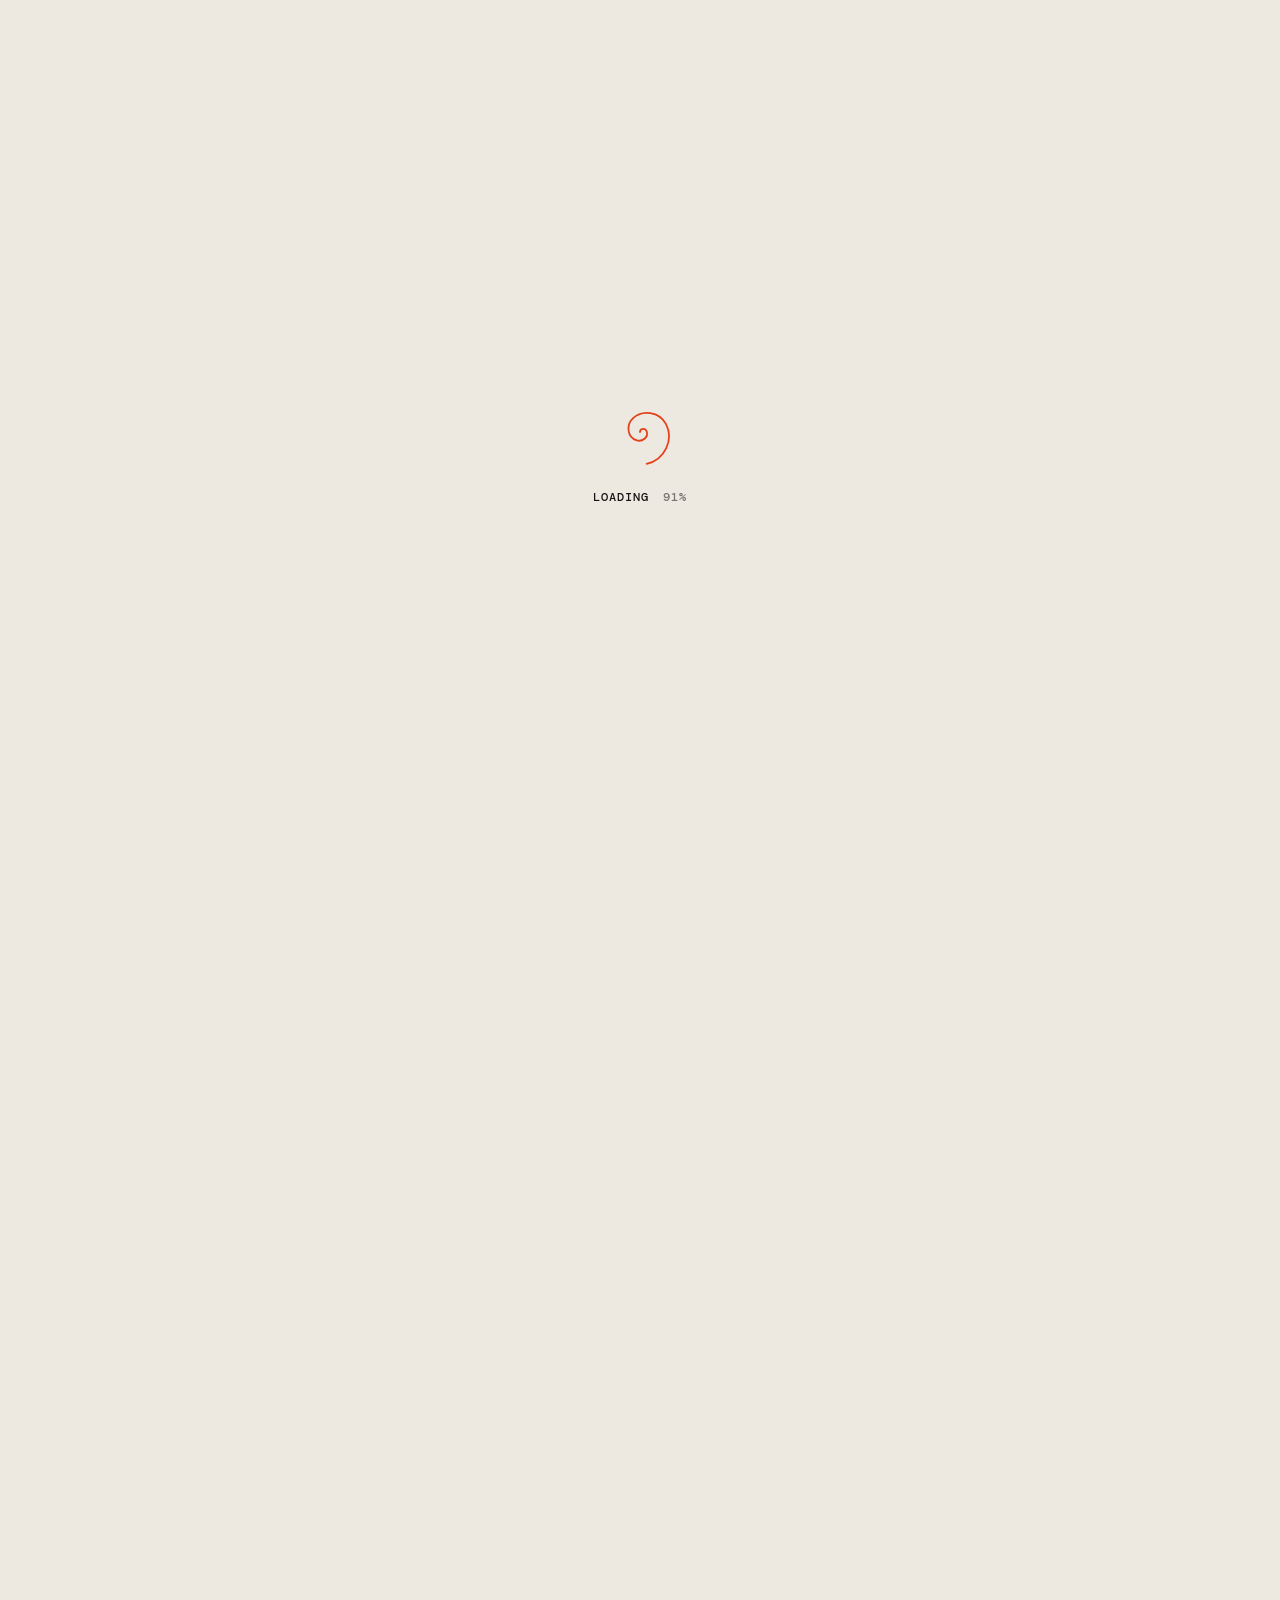
==== index.html @ a0761be0 "Inside the OM-1: scroll-driven 3D explainer Co-Authored-By: Claude Opus 5.5 <noreply@anthropic.com>" ====
<!doctype html>
<html lang="en" class="loading">
<head>
<meta charset="utf-8">
<meta name="viewport" content="width=device-width,initial-scale=1">
<title>OM-1</title>
<meta name="description" content="A scroll-through explainer of how the 1972 Olympus OM-1 film SLR works.">
<style>@font-face{font-family:"Instrument Serif";font-weight:400;font-style:normal;font-display:block;src:url([data-uri]) format('woff2')}
@font-face{font-family:"Instrument Serif";font-weight:400;font-style:italic;font-display:block;src:url([data-uri]) format('woff2')}
@font-face{font-family:"DM Sans";font-weight:400;font-style:normal;font-display:block;src:url([data-uri]) format('woff2')}
@font-face{font-family:"DM Sans";font-weight:700;font-style:normal;font-display:block;src:url([data-uri]) format('woff2')}
@font-face{font-family:"DM Mono";font-weight:500;font-style:normal;font-display:block;src:url([data-uri]) format('woff2')}

:root { --bg:#EDE9E1; --fg:#161514; --acc:#E5401A; --serif:"Instrument Serif",Georgia,serif; --sans:"DM Sans",system-ui,sans-serif; --mono:"DM Mono",ui-monospace,monospace; }
*{box-sizing:border-box;margin:0}
html{background:#EDE9E1}
body{background:var(--bg);color:var(--fg);font-family:var(--sans);-webkit-font-smoothing:antialiased;overflow-x:hidden}
#stage{position:fixed;inset:0;overflow:hidden;background:var(--bg)}
#stage canvas{position:absolute;inset:0;width:100%;height:100%;display:block}
#ann{pointer-events:none}
#vf{pointer-events:none;display:none}
#pop{position:absolute;inset:0;background:#fff;opacity:0;pointer-events:none}
#cards,#hero,#end{position:absolute;inset:0;pointer-events:none}
html.loading,html.loading body{overflow:hidden;height:100%}
#load{position:fixed;inset:0;z-index:20;background:#EDE9E1;color:#161514;display:flex;flex-direction:column;align-items:center;justify-content:center;gap:20px;transition:opacity .6s}
#load.done{opacity:0;pointer-events:none}
#load svg{width:74px;height:74px;fill:none;stroke:#E5401A;stroke-width:2.4;stroke-linecap:round;animation:spin 1.25s linear infinite;will-change:transform}
#load i{font-style:normal;opacity:.55;margin-left:6px}
@keyframes spin{to{transform:rotate(360deg)}}
#dwell{position:absolute;left:50%;bottom:18px;width:64px;height:2px;margin-left:-32px;background:rgba(128,124,116,.35);opacity:0;transition:opacity .25s;pointer-events:none;overflow:hidden}
#dwelli{display:block;height:100%;background:var(--acc);transform:scaleX(0);transform-origin:left}

.card{position:absolute;max-width:min(400px,86vw);color:var(--fg);will-change:opacity,transform;visibility:hidden;opacity:0}
.card.l{left:7vw;top:50%;--ty:-50%}
.card.r{right:7vw;top:50%;--ty:-50%}
.card.lp{left:7vw;top:50%;--ty:-50%;padding:26px 30px 28px 0;}
.card.lp::before{content:"";position:absolute;inset:-14px -6px -14px -100vw;background:var(--bg);z-index:-1}
.card.tl{left:7vw;top:8vh;max-width:min(520px,86vw)}
.card.c2{left:50%;top:7vh;margin-left:calc(min(640px,86vw) / -2);max-width:min(640px,86vw);width:100%;text-align:center}
.card.c3{left:50%;top:7vh;margin-left:calc(min(640px,86vw) / -2);width:min(640px,86vw);max-width:none;text-align:center;background:var(--bg);padding:16px 22px 18px;border-radius:6px}
.card.c3 h2{font-size:clamp(26px,3vw,40px);margin-bottom:6px}
.card.c2 h2{font-size:clamp(26px,3vw,40px);font-style:italic}
.card.bl{left:4.5vw;top:var(--bl-top);width:var(--bl-w);max-width:none}
.card.bl h2{font-size:clamp(22px,2.1vw,30px);margin-bottom:3px}
.card.bl p{font-size:15px;line-height:1.42}
.card.b{left:50%;bottom:4.5vh;margin-left:calc(min(640px,86vw) / -2);max-width:min(640px,86vw);width:100%;text-align:center;color:#F7F4EE}
.card.b p{color:#F7F4EE;opacity:.8}

h1,h2{font-family:var(--serif);font-weight:400;letter-spacing:-.012em}
h2{font-size:clamp(34px,3.9vw,56px);line-height:1.02;margin-bottom:16px}
.card p{font-size:17px;line-height:1.5;opacity:.82}
.card small,.kick{display:block;font:500 12px/1.4 var(--mono);letter-spacing:.06em;text-transform:uppercase}
.card small{margin-top:16px;opacity:.65}
.kick{color:var(--acc);margin-bottom:10px}

.clockh{font-size:clamp(28px,3vw,42px)}
.clock{font-family:var(--serif);font-size:clamp(70px,8vw,116px);line-height:1;margin:6px 0 12px;font-variant-numeric:tabular-nums;color:var(--acc)}
.clock i{font:500 13px var(--mono);margin-left:8px;font-style:normal;letter-spacing:.06em;color:var(--fg);opacity:.6;text-transform:uppercase}
#steps{list-style:none;padding:0;font-size:15px;line-height:1.85}
#steps li{opacity:.3;transition:opacity .2s}
#steps li.done{opacity:.55}
#steps li.on{opacity:1;color:var(--acc)}

#hero{display:flex;flex-direction:column;align-items:center;justify-content:space-between;padding:7vh 24px 6vh;text-align:center}
#hero h1{font-size:clamp(84px,14vw,210px);line-height:.9;letter-spacing:-.03em}
#hero p{font-size:19px;font-family:var(--serif);font-style:italic;font-size:clamp(20px,2vw,27px);margin-top:8px}
#herofoot{display:flex;flex-direction:column;align-items:center;gap:14px;pointer-events:auto}
.mono{font:500 12px var(--mono);letter-spacing:.08em;text-transform:uppercase}
button{font:inherit;color:inherit;background:none;border:0;cursor:pointer}
#snd2{background:var(--bg);font:500 12px var(--mono);letter-spacing:.08em;text-transform:uppercase;padding:9px 16px;border:1px solid currentColor;border-radius:99px}
#snd2:hover{background:var(--fg);color:var(--bg)}
#snd2 .off{display:none}.sound #snd2 .on{display:none}.sound #snd2 .off{display:inline}
.hint{opacity:.6}

#hud{position:fixed;left:0;right:0;top:0;display:flex;justify-content:space-between;align-items:center;padding:18px 24px;z-index:5;pointer-events:none;color:#161514;transition:color .4s}
.darkhud #hud,.darkhud #nav{color:#F7F4EE}
#hud>*{pointer-events:auto}
#chap{opacity:.7}
#hudr{display:flex;gap:18px;align-items:center}
#snd{width:22px;height:22px;opacity:.72;padding:0}
#snd svg{width:100%;height:100%;display:block;fill:none;stroke:currentColor;stroke-width:1.5}
#snd .w{display:none}.sound #snd .w{display:inline}.sound #snd .x{display:none}
#countw{display:flex;align-items:center;justify-content:center;width:38px;height:38px;border:1px solid currentColor;border-radius:50%;font:500 13px var(--mono)}
#nav{position:fixed;right:18px;top:50%;transform:translateY(-50%);display:flex;flex-direction:column;gap:2px;z-index:5;color:#161514;transition:color .4s}
#nav button{width:22px;height:18px;position:relative;padding:0}
#nav button::after{content:"";position:absolute;right:0;top:8px;width:9px;height:1px;background:currentColor;opacity:.4;transition:width .2s,opacity .2s}
#nav button:hover::after{width:16px;opacity:.9}
#nav button.on::after{width:20px;opacity:1;background:var(--acc)}

#end{display:flex;flex-direction:column;justify-content:center;padding-left:7vw;max-width:46vw;visibility:hidden;opacity:0}
#end h2{font-size:clamp(70px,9vw,140px);line-height:.92;letter-spacing:-.03em;margin-bottom:12px}
#end .tag{font:italic 400 clamp(22px,2.3vw,30px)/1.2 var(--serif);margin-bottom:24px}
#end dl{display:grid;grid-template-columns:auto 1fr;gap:3px 18px;font:500 12px/1.6 var(--mono);text-transform:uppercase;letter-spacing:.04em}
#end dt{opacity:.55}
#end .note{font-size:12px;line-height:1.5;opacity:.6;margin-top:22px;max-width:44ch}
#again{pointer-events:auto;margin-top:18px;align-self:flex-start;font:500 12px var(--mono);letter-spacing:.08em;text-transform:uppercase;border-bottom:1px solid currentColor;padding-bottom:2px}

.real{margin-top:16px;max-width:220px}
.real img{display:block;width:100%;height:118px;object-fit:cover;filter:grayscale(1) contrast(1.05);border:1px solid var(--fg)}
.real figcaption{font:500 11px/1.4 var(--mono);opacity:.7;margin-top:6px}
.card.bl .real{position:fixed;right:5vw;top:var(--bl-y);margin:0;width:190px}
#nogl{display:none;position:fixed;inset:0;z-index:9;align-items:center;justify-content:center;text-align:center;padding:40px;font-family:var(--serif);font-size:26px}

@media (max-width:820px){
  .card.l,.card.r,.card.lp,.card.tl{left:20px;right:20px;top:auto;bottom:6vh;--ty:0px;max-width:none}
  .card.bl{left:20px;right:20px;top:auto;bottom:4vh;width:auto}
  .card.lp::before{inset:-14px -20px -40vh -20px}
  .card p{font-size:15px}
  h2{font-size:32px}
  #nav{display:none}
  .real{display:none}
  #end{max-width:none;padding:90px 20px 0;justify-content:flex-start}
  #end dl,#end .note{display:none}
  #again{position:absolute;left:20px;bottom:40px}
}
</style>
</head>
<body>
<div id="load" role="status" aria-label="Loading"><svg viewBox="0 0 100 100"><path d="M50 50c0-5 7-6 9-1 3 8-6 15-14 12-12-4-14-20-5-29 13-13 36-9 45 7 11 21-1 48-26 54"/></svg><span class="mono">Loading <i id="loadp">0%</i></span></div>
<div id="stage">
  <canvas id="gl"></canvas>
  <canvas id="vf"></canvas>
  <canvas id="ann"></canvas>
  <div id="pop"></div>
  <div id="dwell"><i id="dwelli"></i></div>
  <div id="hero">
    <div><h1>OM-1</h1><p>Everything a camera needs. Nothing it doesn’t.</p></div>
    <div id="herofoot">
      <button id="snd2"><span class="on">Turn sound on</span><span class="off">Sound is on</span></button>
      <span class="mono hint">Scroll to wind on</span>
    </div>
  </div>
  <div id="cards"></div>
  <div id="end">
    <h2>Frame 1.</h2>
    <p class="tag">Glass, springs, cloth, and one small battery.</p>
    <dl>
      <dt>Camera</dt><dd>Olympus OM-1, 1972</dd>
      <dt>Lens</dt><dd>50 mm f/1.8 Zuiko</dd>
      <dt>Shutter</dt><dd>1 to 1/1000 s, B</dd>
      <dt>Finder</dt><dd>97%, 0.92×</dd>
      <dt>Meter</dt><dd>2 × CdS, match needle</dd>
      <dt>Size</dt><dd>136 × 83 × 50 mm, 510 g</dd>
    </dl>
    <p class="note">An independent tribute, not affiliated with Olympus or OM Digital Solutions. Drawings are simplified. The dog is fictional. Real photos, shown in greyscale, from Wikimedia Commons: JBouchez (CC BY-SA 4.0) and Shieldforyoureyes (CC BY-SA 3.0).</p>
    <button id="again">Rewind</button>
  </div>
</div>
<div id="hud">
  <span class="mono" id="chap">OM-1</span>
  <div id="hudr">
    <button id="snd" aria-label="Toggle sound"><svg viewBox="0 0 24 24"><path d="M4 9.5v5h3.5L12 18.5v-13L7.500 9.500z"/><path class="w" d="M15.500 9a4 4 0 0 1 0 6M18 6.500a8 8 0 0 1 0 11"/><path class="x" d="M16 10l4 4m0-4l-4 4"/></svg></button>
    <div id="countw" title="Exposure counter"><span id="count">S</span></div>
  </div>
</div>
<nav id="nav" aria-label="Chapters"></nav>
<div id="nogl">This page needs WebGL, which this browser has turned off.</div>
<div id="spacer"></div>
<script>0,
/**
 * @license
 * Copyright 2010-2023 Three.js Authors
 * SPDX-License-Identifier: MIT
 */
function(t,e){"object"==typeof exports&&"undefined"!=typeof module?e(exports):"function"==typeof define&&define.amd?define(["exports"],e):e((t="undefined"!=typeof globalThis?globalThis:t||self).THREE={})}(this,(function(t){"use strict";const e="160",n=1,i=2,r=3,s=0,a=1,o=100,l=204,c=205,h=0,u=1,d=2,p=0,m=1,f=2,g=3,_=4,v=5,x=6,y="attached",M="detached",S=300,b=301,T=302,E=303,w=304,A=306,R=1e3,C=1001,L=1002,P=1003,I=1004,U=1005,D=1006,N=1007,O=1008,F=1009,B=1012,z=1013,G=1014,H=1015,V=1016,k=1017,W=1018,X=1020,j=1023,q=1026,Y=1027,Z=1029,J=1031,K=1033,$=33776,Q=33777,tt=33778,et=33779,nt=35840,it=35841,rt=35842,st=35843,at=36196,ot=37492,lt=37496,ct=37808,ht=37809,ut=37810,dt=37811,pt=37812,mt=37813,ft=37814,gt=37815,_t=37816,vt=37817,xt=37818,yt=37819,Mt=37820,St=37821,bt=36492,Tt=36494,Et=36495,wt=36284,At=36285,Rt=36286,Ct=2300,Lt=2301,Pt=2302,It=2400,Ut=2401,Dt=2402,Nt=2500,Ot=2501,Ft=3e3,Bt=3001,zt="",Gt="srgb",Ht="srgb-linear",Vt="display-p3",kt="display-p3-linear",Wt="linear",Xt="srgb",jt="rec709",qt="p3",Yt=7680,Zt=35044,Jt="300 es",Kt=1035,$t=2e3,Qt=2001;class te{addEventListener(t,e){void 0===this._listeners&&(this._listeners={});const n=this._listeners;void 0===n[t]&&(n[t]=[]),-1===n[t].indexOf(e)&&n[t].push(e)}hasEventListener(t,e){if(void 0===this._listeners)return!1;const n=this._listeners;return void 0!==n[t]&&-1!==n[t].indexOf(e)}removeEventListener(t,e){if(void 0===this._listeners)return;const n=this._listeners[t];if(void 0!==n){const t=n.indexOf(e);-1!==t&&n.splice(t,1)}}dispatchEvent(t){if(void 0===this._listeners)return;const e=this._listeners[t.type];if(void 0!==e){t.target=this;const n=e.slice(0);for(let e=0,i=n.length;e<i;e++)n[e].call(this,t);t.target=null}}}const ee=["00","01","02","03","04","05","06","07","08","09","0a","0b","0c","0d","0e","0f","10","11","12","13","14","15","16","17","18","19","1a","1b","1c","1d","1e","1f","20","21","22","23","24","25","26","27","28","29","2a","2b","2c","2d","2e","2f","30","31","32","33","34","35","36","37","38","39","3a","3b","3c","3d","3e","3f","40","41","42","43","44","45","46","47","48","49","4a","4b","4c","4d","4e","4f","50","51","52","53","54","55","56","57","58","59","5a","5b","5c","5d","5e","5f","60","61","62","63","64","65","66","67","68","69","6a","6b","6c","6d","6e","6f","70","71","72","73","74","75","76","77","78","79","7a","7b","7c","7d","7e","7f","80","81","82","83","84","85","86","87","88","89","8a","8b","8c","8d","8e","8f","90","91","92","93","94","95","96","97","98","99","9a","9b","9c","9d","9e","9f","a0","a1","a2","a3","a4","a5","a6","a7","a8","a9","aa","ab","ac","ad","ae","af","b0","b1","b2","b3","b4","b5","b6","b7","b8","b9","ba","bb","bc","bd","be","bf","c0","c1","c2","c3","c4","c5","c6","c7","c8","c9","ca","cb","cc","cd","ce","cf","d0","d1","d2","d3","d4","d5","d6","d7","d8","d9","da","db","dc","dd","de","df","e0","e1","e2","e3","e4","e5","e6","e7","e8","e9","ea","eb","ec","ed","ee","ef","f0","f1","f2","f3","f4","f5","f6","f7","f8","f9","fa","fb","fc","fd","fe","ff"];let ne=1234567;const ie=Math.PI/180,re=180/Math.PI;function se(){const t=4294967295*Math.random()|0,e=4294967295*Math.random()|0,n=4294967295*Math.random()|0,i=4294967295*Math.random()|0;return(ee[255&t]+ee[t>>8&255]+ee[t>>16&255]+ee[t>>24&255]+"-"+ee[255&e]+ee[e>>8&255]+"-"+ee[e>>16&15|64]+ee[e>>24&255]+"-"+ee[63&n|128]+ee[n>>8&255]+"-"+ee[n>>16&255]+ee[n>>24&255]+ee[255&i]+ee[i>>8&255]+ee[i>>16&255]+ee[i>>24&255]).toLowerCase()}function ae(t,e,n){return Math.max(e,Math.min(n,t))}function oe(t,e){return(t%e+e)%e}function le(t,e,n){return(1-n)*t+n*e}function ce(t){return 0==(t&t-1)&&0!==t}function he(t){return Math.pow(2,Math.floor(Math.log(t)/Math.LN2))}function ue(t,e){switch(e.constructor){case Float32Array:return t;case Uint32Array:return t/4294967295;case Uint16Array:return t/65535;case Uint8Array:return t/255;case Int32Array:return Math.max(t/2147483647,-1);case Int16Array:return Math.max(t/32767,-1);case Int8Array:return Math.max(t/127,-1);default:throw new Error("Invalid component type.")}}function de(t,e){switch(e.constructor){case Float32Array:return t;case Uint32Array:return Math.round(4294967295*t);case Uint16Array:return Math.round(65535*t);case Uint8Array:return Math.round(255*t);case Int32Array:return Math.round(2147483647*t);case Int16Array:return Math.round(32767*t);case Int8Array:return Math.round(127*t);default:throw new Error("Invalid component type.")}}const pe={DEG2RAD:ie,RAD2DEG:re,generateUUID:se,clamp:ae,euclideanModulo:oe,mapLinear:function(t,e,n,i,r){return i+(t-e)*(r-i)/(n-e)},inverseLerp:function(t,e,n){return t!==e?(n-t)/(e-t):0},lerp:le,damp:function(t,e,n,i){return le(t,e,1-Math.exp(-n*i))},pingpong:function(t,e=1){return e-Math.abs(oe(t,2*e)-e)},smoothstep:function(t,e,n){return t<=e?0:t>=n?1:(t=(t-e)/(n-e))*t*(3-2*t)},smootherstep:function(t,e,n){return t<=e?0:t>=n?1:(t=(t-e)/(n-e))*t*t*(t*(6*t-15)+10)},randInt:function(t,e){return t+Math.floor(Math.random()*(e-t+1))},randFloat:function(t,e){return t+Math.random()*(e-t)},randFloatSpread:function(t){return t*(.5-Math.random())},seededRandom:function(t){void 0!==t&&(ne=t);let e=ne+=1831565813;return e=Math.imul(e^e>>>15,1|e),e^=e+Math.imul(e^e>>>7,61|e),((e^e>>>14)>>>0)/4294967296},degToRad:function(t){return t*ie},radToDeg:function(t){return t*re},isPowerOfTwo:ce,ceilPowerOfTwo:function(t){return Math.pow(2,Math.ceil(Math.log(t)/Math.LN2))},floorPowerOfTwo:he,setQuaternionFromProperEuler:function(t,e,n,i,r){const s=Math.cos,a=Math.sin,o=s(n/2),l=a(n/2),c=s((e+i)/2),h=a((e+i)/2),u=s((e-i)/2),d=a((e-i)/2),p=s((i-e)/2),m=a((i-e)/2);switch(r){case"XYX":t.set(o*h,l*u,l*d,o*c);break;case"YZY":t.set(l*d,o*h,l*u,o*c);break;case"ZXZ":t.set(l*u,l*d,o*h,o*c);break;case"XZX":t.set(o*h,l*m,l*p,o*c);break;case"YXY":t.set(l*p,o*h,l*m,o*c);break;case"ZYZ":t.set(l*m,l*p,o*h,o*c);break;default:console.warn("THREE.MathUtils: .setQuaternionFromProperEuler() encountered an unknown order: "+r)}},normalize:de,denormalize:ue};class me{constructor(t=0,e=0){me.prototype.isVector2=!0,this.x=t,this.y=e}get width(){return this.x}set width(t){this.x=t}get height(){return this.y}set height(t){this.y=t}set(t,e){return this.x=t,this.y=e,this}setScalar(t){return this.x=t,this.y=t,this}setX(t){return this.x=t,this}setY(t){return this.y=t,this}setComponent(t,e){switch(t){case 0:this.x=e;break;case 1:this.y=e;break;default:throw new Error("index is out of range: "+t)}return this}getComponent(t){switch(t){case 0:return this.x;case 1:return this.y;default:throw new Error("index is out of range: "+t)}}clone(){return new this.constructor(this.x,this.y)}copy(t){return this.x=t.x,this.y=t.y,this}add(t){return this.x+=t.x,this.y+=t.y,this}addScalar(t){return this.x+=t,this.y+=t,this}addVectors(t,e){return this.x=t.x+e.x,this.y=t.y+e.y,this}addScaledVector(t,e){return this.x+=t.x*e,this.y+=t.y*e,this}sub(t){return this.x-=t.x,this.y-=t.y,this}subScalar(t){return this.x-=t,this.y-=t,this}subVectors(t,e){return this.x=t.x-e.x,this.y=t.y-e.y,this}multiply(t){return this.x*=t.x,this.y*=t.y,this}multiplyScalar(t){return this.x*=t,this.y*=t,this}divide(t){return this.x/=t.x,this.y/=t.y,this}divideScalar(t){return this.multiplyScalar(1/t)}applyMatrix3(t){const e=this.x,n=this.y,i=t.elements;return this.x=i[0]*e+i[3]*n+i[6],this.y=i[1]*e+i[4]*n+i[7],this}min(t){return this.x=Math.min(this.x,t.x),this.y=Math.min(this.y,t.y),this}max(t){return this.x=Math.max(this.x,t.x),this.y=Math.max(this.y,t.y),this}clamp(t,e){return this.x=Math.max(t.x,Math.min(e.x,this.x)),this.y=Math.max(t.y,Math.min(e.y,this.y)),this}clampScalar(t,e){return this.x=Math.max(t,Math.min(e,this.x)),this.y=Math.max(t,Math.min(e,this.y)),this}clampLength(t,e){const n=this.length();return this.divideScalar(n||1).multiplyScalar(Math.max(t,Math.min(e,n)))}floor(){return this.x=Math.floor(this.x),this.y=Math.floor(this.y),this}ceil(){return this.x=Math.ceil(this.x),this.y=Math.ceil(this.y),this}round(){return this.x=Math.round(this.x),this.y=Math.round(this.y),this}roundToZero(){return this.x=Math.trunc(this.x),this.y=Math.trunc(this.y),this}negate(){return this.x=-this.x,this.y=-this.y,this}dot(t){return this.x*t.x+this.y*t.y}cross(t){return this.x*t.y-this.y*t.x}lengthSq(){return this.x*this.x+this.y*this.y}length(){return Math.sqrt(this.x*this.x+this.y*this.y)}manhattanLength(){return Math.abs(this.x)+Math.abs(this.y)}normalize(){return this.divideScalar(this.length()||1)}angle(){return Math.atan2(-this.y,-this.x)+Math.PI}angleTo(t){const e=Math.sqrt(this.lengthSq()*t.lengthSq());if(0===e)return Math.PI/2;const n=this.dot(t)/e;return Math.acos(ae(n,-1,1))}distanceTo(t){return Math.sqrt(this.distanceToSquared(t))}distanceToSquared(t){const e=this.x-t.x,n=this.y-t.y;return e*e+n*n}manhattanDistanceTo(t){return Math.abs(this.x-t.x)+Math.abs(this.y-t.y)}setLength(t){return this.normalize().multiplyScalar(t)}lerp(t,e){return this.x+=(t.x-this.x)*e,this.y+=(t.y-this.y)*e,this}lerpVectors(t,e,n){return this.x=t.x+(e.x-t.x)*n,this.y=t.y+(e.y-t.y)*n,this}equals(t){return t.x===this.x&&t.y===this.y}fromArray(t,e=0){return this.x=t[e],this.y=t[e+1],this}toArray(t=[],e=0){return t[e]=this.x,t[e+1]=this.y,t}fromBufferAttribute(t,e){return this.x=t.getX(e),this.y=t.getY(e),this}rotateAround(t,e){const n=Math.cos(e),i=Math.sin(e),r=this.x-t.x,s=this.y-t.y;return this.x=r*n-s*i+t.x,this.y=r*i+s*n+t.y,this}random(){return this.x=Math.random(),this.y=Math.random(),this}*[Symbol.iterator](){yield this.x,yield this.y}}class fe{constructor(t,e,n,i,r,s,a,o,l){fe.prototype.isMatrix3=!0,this.elements=[1,0,0,0,1,0,0,0,1],void 0!==t&&this.set(t,e,n,i,r,s,a,o,l)}set(t,e,n,i,r,s,a,o,l){const c=this.elements;return c[0]=t,c[1]=i,c[2]=a,c[3]=e,c[4]=r,c[5]=o,c[6]=n,c[7]=s,c[8]=l,this}identity(){return this.set(1,0,0,0,1,0,0,0,1),this}copy(t){const e=this.elements,n=t.elements;return e[0]=n[0],e[1]=n[1],e[2]=n[2],e[3]=n[3],e[4]=n[4],e[5]=n[5],e[6]=n[6],e[7]=n[7],e[8]=n[8],this}extractBasis(t,e,n){return t.setFromMatrix3Column(this,0),e.setFromMatrix3Column(this,1),n.setFromMatrix3Column(this,2),this}setFromMatrix4(t){const e=t.elements;return this.set(e[0],e[4],e[8],e[1],e[5],e[9],e[2],e[6],e[10]),this}multiply(t){return this.multiplyMatrices(this,t)}premultiply(t){return this.multiplyMatrices(t,this)}multiplyMatrices(t,e){const n=t.elements,i=e.elements,r=this.elements,s=n[0],a=n[3],o=n[6],l=n[1],c=n[4],h=n[7],u=n[2],d=n[5],p=n[8],m=i[0],f=i[3],g=i[6],_=i[1],v=i[4],x=i[7],y=i[2],M=i[5],S=i[8];return r[0]=s*m+a*_+o*y,r[3]=s*f+a*v+o*M,r[6]=s*g+a*x+o*S,r[1]=l*m+c*_+h*y,r[4]=l*f+c*v+h*M,r[7]=l*g+c*x+h*S,r[2]=u*m+d*_+p*y,r[5]=u*f+d*v+p*M,r[8]=u*g+d*x+p*S,this}multiplyScalar(t){const e=this.elements;return e[0]*=t,e[3]*=t,e[6]*=t,e[1]*=t,e[4]*=t,e[7]*=t,e[2]*=t,e[5]*=t,e[8]*=t,this}determinant(){const t=this.elements,e=t[0],n=t[1],i=t[2],r=t[3],s=t[4],a=t[5],o=t[6],l=t[7],c=t[8];return e*s*c-e*a*l-n*r*c+n*a*o+i*r*l-i*s*o}invert(){const t=this.elements,e=t[0],n=t[1],i=t[2],r=t[3],s=t[4],a=t[5],o=t[6],l=t[7],c=t[8],h=c*s-a*l,u=a*o-c*r,d=l*r-s*o,p=e*h+n*u+i*d;if(0===p)return this.set(0,0,0,0,0,0,0,0,0);const m=1/p;return t[0]=h*m,t[1]=(i*l-c*n)*m,t[2]=(a*n-i*s)*m,t[3]=u*m,t[4]=(c*e-i*o)*m,t[5]=(i*r-a*e)*m,t[6]=d*m,t[7]=(n*o-l*e)*m,t[8]=(s*e-n*r)*m,this}transpose(){let t;const e=this.elements;return t=e[1],e[1]=e[3],e[3]=t,t=e[2],e[2]=e[6],e[6]=t,t=e[5],e[5]=e[7],e[7]=t,this}getNormalMatrix(t){return this.setFromMatrix4(t).invert().transpose()}transposeIntoArray(t){const e=this.elements;return t[0]=e[0],t[1]=e[3],t[2]=e[6],t[3]=e[1],t[4]=e[4],t[5]=e[7],t[6]=e[2],t[7]=e[5],t[8]=e[8],this}setUvTransform(t,e,n,i,r,s,a){const o=Math.cos(r),l=Math.sin(r);return this.set(n*o,n*l,-n*(o*s+l*a)+s+t,-i*l,i*o,-i*(-l*s+o*a)+a+e,0,0,1),this}scale(t,e){return this.premultiply(ge.makeScale(t,e)),this}rotate(t){return this.premultiply(ge.makeRotation(-t)),this}translate(t,e){return this.premultiply(ge.makeTranslation(t,e)),this}makeTranslation(t,e){return t.isVector2?this.set(1,0,t.x,0,1,t.y,0,0,1):this.set(1,0,t,0,1,e,0,0,1),this}makeRotation(t){const e=Math.cos(t),n=Math.sin(t);return this.set(e,-n,0,n,e,0,0,0,1),this}makeScale(t,e){return this.set(t,0,0,0,e,0,0,0,1),this}equals(t){const e=this.elements,n=t.elements;for(let t=0;t<9;t++)if(e[t]!==n[t])return!1;return!0}fromArray(t,e=0){for(let n=0;n<9;n++)this.elements[n]=t[n+e];return this}toArray(t=[],e=0){const n=this.elements;return t[e]=n[0],t[e+1]=n[1],t[e+2]=n[2],t[e+3]=n[3],t[e+4]=n[4],t[e+5]=n[5],t[e+6]=n[6],t[e+7]=n[7],t[e+8]=n[8],t}clone(){return(new this.constructor).fromArray(this.elements)}}const ge=new fe;function _e(t){for(let e=t.length-1;e>=0;--e)if(t[e]>=65535)return!0;return!1}const ve={Int8Array:Int8Array,Uint8Array:Uint8Array,Uint8ClampedArray:Uint8ClampedArray,Int16Array:Int16Array,Uint16Array:Uint16Array,Int32Array:Int32Array,Uint32Array:Uint32Array,Float32Array:Float32Array,Float64Array:Float64Array};function xe(t,e){return new ve[t](e)}function ye(t){return document.createElementNS("http://www.w3.org/1999/xhtml",t)}function Me(){const t=ye("canvas");return t.style.display="block",t}const Se={};function be(t){t in Se||(Se[t]=!0,console.warn(t))}const Te=(new fe).set(.8224621,.177538,0,.0331941,.9668058,0,.0170827,.0723974,.9105199),Ee=(new fe).set(1.2249401,-.2249404,0,-.0420569,1.0420571,0,-.0196376,-.0786361,1.0982735),we={[Ht]:{transfer:Wt,primaries:jt,toReference:t=>t,fromReference:t=>t},[Gt]:{transfer:Xt,primaries:jt,toReference:t=>t.convertSRGBToLinear(),fromReference:t=>t.convertLinearToSRGB()},[kt]:{transfer:Wt,primaries:qt,toReference:t=>t.applyMatrix3(Ee),fromReference:t=>t.applyMatrix3(Te)},[Vt]:{transfer:Xt,primaries:qt,toReference:t=>t.convertSRGBToLinear().applyMatrix3(Ee),fromReference:t=>t.applyMatrix3(Te).convertLinearToSRGB()}},Ae=new Set([Ht,kt]),Re={enabled:!0,_workingColorSpace:Ht,get workingColorSpace(){return this._workingColorSpace},set workingColorSpace(t){if(!Ae.has(t))throw new Error(`Unsupported working color space, "${t}".`);this._workingColorSpace=t},convert:function(t,e,n){if(!1===this.enabled||e===n||!e||!n)return t;const i=we[e].toReference;return(0,we[n].fromReference)(i(t))},fromWorkingColorSpace:function(t,e){return this.convert(t,this._workingColorSpace,e)},toWorkingColorSpace:function(t,e){return this.convert(t,e,this._workingColorSpace)},getPrimaries:function(t){return we[t].primaries},getTransfer:function(t){return t===zt?Wt:we[t].transfer}};function Ce(t){return t<.04045?.0773993808*t:Math.pow(.9478672986*t+.0521327014,2.4)}function Le(t){return t<.0031308?12.92*t:1.055*Math.pow(t,.41666)-.055}let Pe;class Ie{static getDataURL(t){if(/^data:/i.test(t.src))return t.src;if("undefined"==typeof HTMLCanvasElement)return t.src;let e;if(t instanceof HTMLCanvasElement)e=t;else{void 0===Pe&&(Pe=ye("canvas")),Pe.width=t.width,Pe.height=t.height;const n=Pe.getContext("2d");t instanceof ImageData?n.putImageData(t,0,0):n.drawImage(t,0,0,t.width,t.height),e=Pe}return e.width>2048||e.height>2048?(console.warn("THREE.ImageUtils.getDataURL: Image converted to jpg for performance reasons",t),e.toDataURL("image/jpeg",.6)):e.toDataURL("image/png")}static sRGBToLinear(t){if("undefined"!=typeof HTMLImageElement&&t instanceof HTMLImageElement||"undefined"!=typeof HTMLCanvasElement&&t instanceof HTMLCanvasElement||"undefined"!=typeof ImageBitmap&&t instanceof ImageBitmap){const e=ye("canvas");e.width=t.width,e.height=t.height;const n=e.getContext("2d");n.drawImage(t,0,0,t.width,t.height);const i=n.getImageData(0,0,t.width,t.height),r=i.data;for(let t=0;t<r.length;t++)r[t]=255*Ce(r[t]/255);return n.putImageData(i,0,0),e}if(t.data){const e=t.data.slice(0);for(let t=0;t<e.length;t++)e instanceof Uint8Array||e instanceof Uint8ClampedArray?e[t]=Math.floor(255*Ce(e[t]/255)):e[t]=Ce(e[t]);return{data:e,width:t.width,height:t.height}}return console.warn("THREE.ImageUtils.sRGBToLinear(): Unsupported image type. No color space conversion applied."),t}}let Ue=0;class De{constructor(t=null){this.isSource=!0,Object.defineProperty(this,"id",{value:Ue++}),this.uuid=se(),this.data=t,this.version=0}set needsUpdate(t){!0===t&&this.version++}toJSON(t){const e=void 0===t||"string"==typeof t;if(!e&&void 0!==t.images[this.uuid])return t.images[this.uuid];const n={uuid:this.uuid,url:""},i=this.data;if(null!==i){let t;if(Array.isArray(i)){t=[];for(let e=0,n=i.length;e<n;e++)i[e].isDataTexture?t.push(Ne(i[e].image)):t.push(Ne(i[e]))}else t=Ne(i);n.url=t}return e||(t.images[this.uuid]=n),n}}function Ne(t){return"undefined"!=typeof HTMLImageElement&&t instanceof HTMLImageElement||"undefined"!=typeof HTMLCanvasElement&&t instanceof HTMLCanvasElement||"undefined"!=typeof ImageBitmap&&t instanceof ImageBitmap?Ie.getDataURL(t):t.data?{data:Array.from(t.data),width:t.width,height:t.height,type:t.data.constructor.name}:(console.warn("THREE.Texture: Unable to serialize Texture."),{})}let Oe=0;class Fe extends te{constructor(t=Fe.DEFAULT_IMAGE,e=Fe.DEFAULT_MAPPING,n=1001,i=1001,r=1006,s=1008,a=1023,o=1009,l=Fe.DEFAULT_ANISOTROPY,c=""){super(),this.isTexture=!0,Object.defineProperty(this,"id",{value:Oe++}),this.uuid=se(),this.name="",this.source=new De(t),this.mipmaps=[],this.mapping=e,this.channel=0,this.wrapS=n,this.wrapT=i,this.magFilter=r,this.minFilter=s,this.anisotropy=l,this.format=a,this.internalFormat=null,this.type=o,this.offset=new me(0,0),this.repeat=new me(1,1),this.center=new me(0,0),this.rotation=0,this.matrixAutoUpdate=!0,this.matrix=new fe,this.generateMipmaps=!0,this.premultiplyAlpha=!1,this.flipY=!0,this.unpackAlignment=4,"string"==typeof c?this.colorSpace=c:(be("THREE.Texture: Property .encoding has been replaced by .colorSpace."),this.colorSpace=c===Bt?Gt:zt),this.userData={},this.version=0,this.onUpdate=null,this.isRenderTargetTexture=!1,this.needsPMREMUpdate=!1}get image(){return this.source.data}set image(t=null){this.source.data=t}updateMatrix(){this.matrix.setUvTransform(this.offset.x,this.offset.y,this.repeat.x,this.repeat.y,this.rotation,this.center.x,this.center.y)}clone(){return(new this.constructor).copy(this)}copy(t){return this.name=t.name,this.source=t.source,this.mipmaps=t.mipmaps.slice(0),this.mapping=t.mapping,this.channel=t.channel,this.wrapS=t.wrapS,this.wrapT=t.wrapT,this.magFilter=t.magFilter,this.minFilter=t.minFilter,this.anisotropy=t.anisotropy,this.format=t.format,this.internalFormat=t.internalFormat,this.type=t.type,this.offset.copy(t.offset),this.repeat.copy(t.repeat),this.center.copy(t.center),this.rotation=t.rotation,this.matrixAutoUpdate=t.matrixAutoUpdate,this.matrix.copy(t.matrix),this.generateMipmaps=t.generateMipmaps,this.premultiplyAlpha=t.premultiplyAlpha,this.flipY=t.flipY,this.unpackAlignment=t.unpackAlignment,this.colorSpace=t.colorSpace,this.userData=JSON.parse(JSON.stringify(t.userData)),this.needsUpdate=!0,this}toJSON(t){const e=void 0===t||"string"==typeof t;if(!e&&void 0!==t.textures[this.uuid])return t.textures[this.uuid];const n={metadata:{version:4.6,type:"Texture",generator:"Texture.toJSON"},uuid:this.uuid,name:this.name,image:this.source.toJSON(t).uuid,mapping:this.mapping,channel:this.channel,repeat:[this.repeat.x,this.repeat.y],offset:[this.offset.x,this.offset.y],center:[this.center.x,this.center.y],rotation:this.rotation,wrap:[this.wrapS,this.wrapT],format:this.format,internalFormat:this.internalFormat,type:this.type,colorSpace:this.colorSpace,minFilter:this.minFilter,magFilter:this.magFilter,anisotropy:this.anisotropy,flipY:this.flipY,generateMipmaps:this.generateMipmaps,premultiplyAlpha:this.premultiplyAlpha,unpackAlignment:this.unpackAlignment};return Object.keys(this.userData).length>0&&(n.userData=this.userData),e||(t.textures[this.uuid]=n),n}dispose(){this.dispatchEvent({type:"dispose"})}transformUv(t){if(this.mapping!==S)return t;if(t.applyMatrix3(this.matrix),t.x<0||t.x>1)switch(this.wrapS){case R:t.x=t.x-Math.floor(t.x);break;case C:t.x=t.x<0?0:1;break;case L:1===Math.abs(Math.floor(t.x)%2)?t.x=Math.ceil(t.x)-t.x:t.x=t.x-Math.floor(t.x)}if(t.y<0||t.y>1)switch(this.wrapT){case R:t.y=t.y-Math.floor(t.y);break;case C:t.y=t.y<0?0:1;break;case L:1===Math.abs(Math.floor(t.y)%2)?t.y=Math.ceil(t.y)-t.y:t.y=t.y-Math.floor(t.y)}return this.flipY&&(t.y=1-t.y),t}set needsUpdate(t){!0===t&&(this.version++,this.source.needsUpdate=!0)}get encoding(){return be("THREE.Texture: Property .encoding has been replaced by .colorSpace."),this.colorSpace===Gt?Bt:Ft}set encoding(t){be("THREE.Texture: Property .encoding has been replaced by .colorSpace."),this.colorSpace=t===Bt?Gt:zt}}Fe.DEFAULT_IMAGE=null,Fe.DEFAULT_MAPPING=S,Fe.DEFAULT_ANISOTROPY=1;class Be{constructor(t=0,e=0,n=0,i=1){Be.prototype.isVector4=!0,this.x=t,this.y=e,this.z=n,this.w=i}get width(){return this.z}set width(t){this.z=t}get height(){return this.w}set height(t){this.w=t}set(t,e,n,i){return this.x=t,this.y=e,this.z=n,this.w=i,this}setScalar(t){return this.x=t,this.y=t,this.z=t,this.w=t,this}setX(t){return this.x=t,this}setY(t){return this.y=t,this}setZ(t){return this.z=t,this}setW(t){return this.w=t,this}setComponent(t,e){switch(t){case 0:this.x=e;break;case 1:this.y=e;break;case 2:this.z=e;break;case 3:this.w=e;break;default:throw new Error("index is out of range: "+t)}return this}getComponent(t){switch(t){case 0:return this.x;case 1:return this.y;case 2:return this.z;case 3:return this.w;default:throw new Error("index is out of range: "+t)}}clone(){return new this.constructor(this.x,this.y,this.z,this.w)}copy(t){return this.x=t.x,this.y=t.y,this.z=t.z,this.w=void 0!==t.w?t.w:1,this}add(t){return this.x+=t.x,this.y+=t.y,this.z+=t.z,this.w+=t.w,this}addScalar(t){return this.x+=t,this.y+=t,this.z+=t,this.w+=t,this}addVectors(t,e){return this.x=t.x+e.x,this.y=t.y+e.y,this.z=t.z+e.z,this.w=t.w+e.w,this}addScaledVector(t,e){return this.x+=t.x*e,this.y+=t.y*e,this.z+=t.z*e,this.w+=t.w*e,this}sub(t){return this.x-=t.x,this.y-=t.y,this.z-=t.z,this.w-=t.w,this}subScalar(t){return this.x-=t,this.y-=t,this.z-=t,this.w-=t,this}subVectors(t,e){return this.x=t.x-e.x,this.y=t.y-e.y,this.z=t.z-e.z,this.w=t.w-e.w,this}multiply(t){return this.x*=t.x,this.y*=t.y,this.z*=t.z,this.w*=t.w,this}multiplyScalar(t){return this.x*=t,this.y*=t,this.z*=t,this.w*=t,this}applyMatrix4(t){const e=this.x,n=this.y,i=this.z,r=this.w,s=t.elements;return this.x=s[0]*e+s[4]*n+s[8]*i+s[12]*r,this.y=s[1]*e+s[5]*n+s[9]*i+s[13]*r,this.z=s[2]*e+s[6]*n+s[10]*i+s[14]*r,this.w=s[3]*e+s[7]*n+s[11]*i+s[15]*r,this}divideScalar(t){return this.multiplyScalar(1/t)}setAxisAngleFromQuaternion(t){this.w=2*Math.acos(t.w);const e=Math.sqrt(1-t.w*t.w);return e<1e-4?(this.x=1,this.y=0,this.z=0):(this.x=t.x/e,this.y=t.y/e,this.z=t.z/e),this}setAxisAngleFromRotationMatrix(t){let e,n,i,r;const s=.01,a=.1,o=t.elements,l=o[0],c=o[4],h=o[8],u=o[1],d=o[5],p=o[9],m=o[2],f=o[6],g=o[10];if(Math.abs(c-u)<s&&Math.abs(h-m)<s&&Math.abs(p-f)<s){if(Math.abs(c+u)<a&&Math.abs(h+m)<a&&Math.abs(p+f)<a&&Math.abs(l+d+g-3)<a)return this.set(1,0,0,0),this;e=Math.PI;const t=(l+1)/2,o=(d+1)/2,_=(g+1)/2,v=(c+u)/4,x=(h+m)/4,y=(p+f)/4;return t>o&&t>_?t<s?(n=0,i=.707106781,r=.707106781):(n=Math.sqrt(t),i=v/n,r=x/n):o>_?o<s?(n=.707106781,i=0,r=.707106781):(i=Math.sqrt(o),n=v/i,r=y/i):_<s?(n=.707106781,i=.707106781,r=0):(r=Math.sqrt(_),n=x/r,i=y/r),this.set(n,i,r,e),this}let _=Math.sqrt((f-p)*(f-p)+(h-m)*(h-m)+(u-c)*(u-c));return Math.abs(_)<.001&&(_=1),this.x=(f-p)/_,this.y=(h-m)/_,this.z=(u-c)/_,this.w=Math.acos((l+d+g-1)/2),this}min(t){return this.x=Math.min(this.x,t.x),this.y=Math.min(this.y,t.y),this.z=Math.min(this.z,t.z),this.w=Math.min(this.w,t.w),this}max(t){return this.x=Math.max(this.x,t.x),this.y=Math.max(this.y,t.y),this.z=Math.max(this.z,t.z),this.w=Math.max(this.w,t.w),this}clamp(t,e){return this.x=Math.max(t.x,Math.min(e.x,this.x)),this.y=Math.max(t.y,Math.min(e.y,this.y)),this.z=Math.max(t.z,Math.min(e.z,this.z)),this.w=Math.max(t.w,Math.min(e.w,this.w)),this}clampScalar(t,e){return this.x=Math.max(t,Math.min(e,this.x)),this.y=Math.max(t,Math.min(e,this.y)),this.z=Math.max(t,Math.min(e,this.z)),this.w=Math.max(t,Math.min(e,this.w)),this}clampLength(t,e){const n=this.length();return this.divideScalar(n||1).multiplyScalar(Math.max(t,Math.min(e,n)))}floor(){return this.x=Math.floor(this.x),this.y=Math.floor(this.y),this.z=Math.floor(this.z),this.w=Math.floor(this.w),this}ceil(){return this.x=Math.ceil(this.x),this.y=Math.ceil(this.y),this.z=Math.ceil(this.z),this.w=Math.ceil(this.w),this}round(){return this.x=Math.round(this.x),this.y=Math.round(this.y),this.z=Math.round(this.z),this.w=Math.round(this.w),this}roundToZero(){return this.x=Math.trunc(this.x),this.y=Math.trunc(this.y),this.z=Math.trunc(this.z),this.w=Math.trunc(this.w),this}negate(){return this.x=-this.x,this.y=-this.y,this.z=-this.z,this.w=-this.w,this}dot(t){return this.x*t.x+this.y*t.y+this.z*t.z+this.w*t.w}lengthSq(){return this.x*this.x+this.y*this.y+this.z*this.z+this.w*this.w}length(){return Math.sqrt(this.x*this.x+this.y*this.y+this.z*this.z+this.w*this.w)}manhattanLength(){return Math.abs(this.x)+Math.abs(this.y)+Math.abs(this.z)+Math.abs(this.w)}normalize(){return this.divideScalar(this.length()||1)}setLength(t){return this.normalize().multiplyScalar(t)}lerp(t,e){return this.x+=(t.x-this.x)*e,this.y+=(t.y-this.y)*e,this.z+=(t.z-this.z)*e,this.w+=(t.w-this.w)*e,this}lerpVectors(t,e,n){return this.x=t.x+(e.x-t.x)*n,this.y=t.y+(e.y-t.y)*n,this.z=t.z+(e.z-t.z)*n,this.w=t.w+(e.w-t.w)*n,this}equals(t){return t.x===this.x&&t.y===this.y&&t.z===this.z&&t.w===this.w}fromArray(t,e=0){return this.x=t[e],this.y=t[e+1],this.z=t[e+2],this.w=t[e+3],this}toArray(t=[],e=0){return t[e]=this.x,t[e+1]=this.y,t[e+2]=this.z,t[e+3]=this.w,t}fromBufferAttribute(t,e){return this.x=t.getX(e),this.y=t.getY(e),this.z=t.getZ(e),this.w=t.getW(e),this}random(){return this.x=Math.random(),this.y=Math.random(),this.z=Math.random(),this.w=Math.random(),this}*[Symbol.iterator](){yield this.x,yield this.y,yield this.z,yield this.w}}class ze extends te{constructor(t=1,e=1,n={}){super(),this.isRenderTarget=!0,this.width=t,this.height=e,this.depth=1,this.scissor=new Be(0,0,t,e),this.scissorTest=!1,this.viewport=new Be(0,0,t,e);const i={width:t,height:e,depth:1};void 0!==n.encoding&&(be("THREE.WebGLRenderTarget: option.encoding has been replaced by option.colorSpace."),n.colorSpace=n.encoding===Bt?Gt:zt),n=Object.assign({generateMipmaps:!1,internalFormat:null,minFilter:D,depthBuffer:!0,stencilBuffer:!1,depthTexture:null,samples:0},n),this.texture=new Fe(i,n.mapping,n.wrapS,n.wrapT,n.magFilter,n.minFilter,n.format,n.type,n.anisotropy,n.colorSpace),this.texture.isRenderTargetTexture=!0,this.texture.flipY=!1,this.texture.generateMipmaps=n.generateMipmaps,this.texture.internalFormat=n.internalFormat,this.depthBuffer=n.depthBuffer,this.stencilBuffer=n.stencilBuffer,this.depthTexture=n.depthTexture,this.samples=n.samples}setSize(t,e,n=1){this.width===t&&this.height===e&&this.depth===n||(this.width=t,this.height=e,this.depth=n,this.texture.image.width=t,this.texture.image.height=e,this.texture.image.depth=n,this.dispose()),this.viewport.set(0,0,t,e),this.scissor.set(0,0,t,e)}clone(){return(new this.constructor).copy(this)}copy(t){this.width=t.width,this.height=t.height,this.depth=t.depth,this.scissor.copy(t.scissor),this.scissorTest=t.scissorTest,this.viewport.copy(t.viewport),this.texture=t.texture.clone(),this.texture.isRenderTargetTexture=!0;const e=Object.assign({},t.texture.image);return this.texture.source=new De(e),this.depthBuffer=t.depthBuffer,this.stencilBuffer=t.stencilBuffer,null!==t.depthTexture&&(this.depthTexture=t.depthTexture.clone()),this.samples=t.samples,this}dispose(){this.dispatchEvent({type:"dispose"})}}class Ge extends ze{constructor(t=1,e=1,n={}){super(t,e,n),this.isWebGLRenderTarget=!0}}class He extends Fe{constructor(t=null,e=1,n=1,i=1){super(null),this.isDataArrayTexture=!0,this.image={data:t,width:e,height:n,depth:i},this.magFilter=P,this.minFilter=P,this.wrapR=C,this.generateMipmaps=!1,this.flipY=!1,this.unpackAlignment=1}}class Ve extends Fe{constructor(t=null,e=1,n=1,i=1){super(null),this.isData3DTexture=!0,this.image={data:t,width:e,height:n,depth:i},this.magFilter=P,this.minFilter=P,this.wrapR=C,this.generateMipmaps=!1,this.flipY=!1,this.unpackAlignment=1}}class ke{constructor(t=0,e=0,n=0,i=1){this.isQuaternion=!0,this._x=t,this._y=e,this._z=n,this._w=i}static slerpFlat(t,e,n,i,r,s,a){let o=n[i+0],l=n[i+1],c=n[i+2],h=n[i+3];const u=r[s+0],d=r[s+1],p=r[s+2],m=r[s+3];if(0===a)return t[e+0]=o,t[e+1]=l,t[e+2]=c,void(t[e+3]=h);if(1===a)return t[e+0]=u,t[e+1]=d,t[e+2]=p,void(t[e+3]=m);if(h!==m||o!==u||l!==d||c!==p){let t=1-a;const e=o*u+l*d+c*p+h*m,n=e>=0?1:-1,i=1-e*e;if(i>Number.EPSILON){const r=Math.sqrt(i),s=Math.atan2(r,e*n);t=Math.sin(t*s)/r,a=Math.sin(a*s)/r}const r=a*n;if(o=o*t+u*r,l=l*t+d*r,c=c*t+p*r,h=h*t+m*r,t===1-a){const t=1/Math.sqrt(o*o+l*l+c*c+h*h);o*=t,l*=t,c*=t,h*=t}}t[e]=o,t[e+1]=l,t[e+2]=c,t[e+3]=h}static multiplyQuaternionsFlat(t,e,n,i,r,s){const a=n[i],o=n[i+1],l=n[i+2],c=n[i+3],h=r[s],u=r[s+1],d=r[s+2],p=r[s+3];return t[e]=a*p+c*h+o*d-l*u,t[e+1]=o*p+c*u+l*h-a*d,t[e+2]=l*p+c*d+a*u-o*h,t[e+3]=c*p-a*h-o*u-l*d,t}get x(){return this._x}set x(t){this._x=t,this._onChangeCallback()}get y(){return this._y}set y(t){this._y=t,this._onChangeCallback()}get z(){return this._z}set z(t){this._z=t,this._onChangeCallback()}get w(){return this._w}set w(t){this._w=t,this._onChangeCallback()}set(t,e,n,i){return this._x=t,this._y=e,this._z=n,this._w=i,this._onChangeCallback(),this}clone(){return new this.constructor(this._x,this._y,this._z,this._w)}copy(t){return this._x=t.x,this._y=t.y,this._z=t.z,this._w=t.w,this._onChangeCallback(),this}setFromEuler(t,e=!0){const n=t._x,i=t._y,r=t._z,s=t._order,a=Math.cos,o=Math.sin,l=a(n/2),c=a(i/2),h=a(r/2),u=o(n/2),d=o(i/2),p=o(r/2);switch(s){case"XYZ":this._x=u*c*h+l*d*p,this._y=l*d*h-u*c*p,this._z=l*c*p+u*d*h,this._w=l*c*h-u*d*p;break;case"YXZ":this._x=u*c*h+l*d*p,this._y=l*d*h-u*c*p,this._z=l*c*p-u*d*h,this._w=l*c*h+u*d*p;break;case"ZXY":this._x=u*c*h-l*d*p,this._y=l*d*h+u*c*p,this._z=l*c*p+u*d*h,this._w=l*c*h-u*d*p;break;case"ZYX":this._x=u*c*h-l*d*p,this._y=l*d*h+u*c*p,this._z=l*c*p-u*d*h,this._w=l*c*h+u*d*p;break;case"YZX":this._x=u*c*h+l*d*p,this._y=l*d*h+u*c*p,this._z=l*c*p-u*d*h,this._w=l*c*h-u*d*p;break;case"XZY":this._x=u*c*h-l*d*p,this._y=l*d*h-u*c*p,this._z=l*c*p+u*d*h,this._w=l*c*h+u*d*p;break;default:console.warn("THREE.Quaternion: .setFromEuler() encountered an unknown order: "+s)}return!0===e&&this._onChangeCallback(),this}setFromAxisAngle(t,e){const n=e/2,i=Math.sin(n);return this._x=t.x*i,this._y=t.y*i,this._z=t.z*i,this._w=Math.cos(n),this._onChangeCallback(),this}setFromRotationMatrix(t){const e=t.elements,n=e[0],i=e[4],r=e[8],s=e[1],a=e[5],o=e[9],l=e[2],c=e[6],h=e[10],u=n+a+h;if(u>0){const t=.5/Math.sqrt(u+1);this._w=.25/t,this._x=(c-o)*t,this._y=(r-l)*t,this._z=(s-i)*t}else if(n>a&&n>h){const t=2*Math.sqrt(1+n-a-h);this._w=(c-o)/t,this._x=.25*t,this._y=(i+s)/t,this._z=(r+l)/t}else if(a>h){const t=2*Math.sqrt(1+a-n-h);this._w=(r-l)/t,this._x=(i+s)/t,this._y=.25*t,this._z=(o+c)/t}else{const t=2*Math.sqrt(1+h-n-a);this._w=(s-i)/t,this._x=(r+l)/t,this._y=(o+c)/t,this._z=.25*t}return this._onChangeCallback(),this}setFromUnitVectors(t,e){let n=t.dot(e)+1;return n<Number.EPSILON?(n=0,Math.abs(t.x)>Math.abs(t.z)?(this._x=-t.y,this._y=t.x,this._z=0,this._w=n):(this._x=0,this._y=-t.z,this._z=t.y,this._w=n)):(this._x=t.y*e.z-t.z*e.y,this._y=t.z*e.x-t.x*e.z,this._z=t.x*e.y-t.y*e.x,this._w=n),this.normalize()}angleTo(t){return 2*Math.acos(Math.abs(ae(this.dot(t),-1,1)))}rotateTowards(t,e){const n=this.angleTo(t);if(0===n)return this;const i=Math.min(1,e/n);return this.slerp(t,i),this}identity(){return this.set(0,0,0,1)}invert(){return this.conjugate()}conjugate(){return this._x*=-1,this._y*=-1,this._z*=-1,this._onChangeCallback(),this}dot(t){return this._x*t._x+this._y*t._y+this._z*t._z+this._w*t._w}lengthSq(){return this._x*this._x+this._y*this._y+this._z*this._z+this._w*this._w}length(){return Math.sqrt(this._x*this._x+this._y*this._y+this._z*this._z+this._w*this._w)}normalize(){let t=this.length();return 0===t?(this._x=0,this._y=0,this._z=0,this._w=1):(t=1/t,this._x=this._x*t,this._y=this._y*t,this._z=this._z*t,this._w=this._w*t),this._onChangeCallback(),this}multiply(t){return this.multiplyQuaternions(this,t)}premultiply(t){return this.multiplyQuaternions(t,this)}multiplyQuaternions(t,e){const n=t._x,i=t._y,r=t._z,s=t._w,a=e._x,o=e._y,l=e._z,c=e._w;return this._x=n*c+s*a+i*l-r*o,this._y=i*c+s*o+r*a-n*l,this._z=r*c+s*l+n*o-i*a,this._w=s*c-n*a-i*o-r*l,this._onChangeCallback(),this}slerp(t,e){if(0===e)return this;if(1===e)return this.copy(t);const n=this._x,i=this._y,r=this._z,s=this._w;let a=s*t._w+n*t._x+i*t._y+r*t._z;if(a<0?(this._w=-t._w,this._x=-t._x,this._y=-t._y,this._z=-t._z,a=-a):this.copy(t),a>=1)return this._w=s,this._x=n,this._y=i,this._z=r,this;const o=1-a*a;if(o<=Number.EPSILON){const t=1-e;return this._w=t*s+e*this._w,this._x=t*n+e*this._x,this._y=t*i+e*this._y,this._z=t*r+e*this._z,this.normalize(),this}const l=Math.sqrt(o),c=Math.atan2(l,a),h=Math.sin((1-e)*c)/l,u=Math.sin(e*c)/l;return this._w=s*h+this._w*u,this._x=n*h+this._x*u,this._y=i*h+this._y*u,this._z=r*h+this._z*u,this._onChangeCallback(),this}slerpQuaternions(t,e,n){return this.copy(t).slerp(e,n)}random(){const t=Math.random(),e=Math.sqrt(1-t),n=Math.sqrt(t),i=2*Math.PI*Math.random(),r=2*Math.PI*Math.random();return this.set(e*Math.cos(i),n*Math.sin(r),n*Math.cos(r),e*Math.sin(i))}equals(t){return t._x===this._x&&t._y===this._y&&t._z===this._z&&t._w===this._w}fromArray(t,e=0){return this._x=t[e],this._y=t[e+1],this._z=t[e+2],this._w=t[e+3],this._onChangeCallback(),this}toArray(t=[],e=0){return t[e]=this._x,t[e+1]=this._y,t[e+2]=this._z,t[e+3]=this._w,t}fromBufferAttribute(t,e){return this._x=t.getX(e),this._y=t.getY(e),this._z=t.getZ(e),this._w=t.getW(e),this._onChangeCallback(),this}toJSON(){return this.toArray()}_onChange(t){return this._onChangeCallback=t,this}_onChangeCallback(){}*[Symbol.iterator](){yield this._x,yield this._y,yield this._z,yield this._w}}class We{constructor(t=0,e=0,n=0){We.prototype.isVector3=!0,this.x=t,this.y=e,this.z=n}set(t,e,n){return void 0===n&&(n=this.z),this.x=t,this.y=e,this.z=n,this}setScalar(t){return this.x=t,this.y=t,this.z=t,this}setX(t){return this.x=t,this}setY(t){return this.y=t,this}setZ(t){return this.z=t,this}setComponent(t,e){switch(t){case 0:this.x=e;break;case 1:this.y=e;break;case 2:this.z=e;break;default:throw new Error("index is out of range: "+t)}return this}getComponent(t){switch(t){case 0:return this.x;case 1:return this.y;case 2:return this.z;default:throw new Error("index is out of range: "+t)}}clone(){return new this.constructor(this.x,this.y,this.z)}copy(t){return this.x=t.x,this.y=t.y,this.z=t.z,this}add(t){return this.x+=t.x,this.y+=t.y,this.z+=t.z,this}addScalar(t){return this.x+=t,this.y+=t,this.z+=t,this}addVectors(t,e){return this.x=t.x+e.x,this.y=t.y+e.y,this.z=t.z+e.z,this}addScaledVector(t,e){return this.x+=t.x*e,this.y+=t.y*e,this.z+=t.z*e,this}sub(t){return this.x-=t.x,this.y-=t.y,this.z-=t.z,this}subScalar(t){return this.x-=t,this.y-=t,this.z-=t,this}subVectors(t,e){return this.x=t.x-e.x,this.y=t.y-e.y,this.z=t.z-e.z,this}multiply(t){return this.x*=t.x,this.y*=t.y,this.z*=t.z,this}multiplyScalar(t){return this.x*=t,this.y*=t,this.z*=t,this}multiplyVectors(t,e){return this.x=t.x*e.x,this.y=t.y*e.y,this.z=t.z*e.z,this}applyEuler(t){return this.applyQuaternion(je.setFromEuler(t))}applyAxisAngle(t,e){return this.applyQuaternion(je.setFromAxisAngle(t,e))}applyMatrix3(t){const e=this.x,n=this.y,i=this.z,r=t.elements;return this.x=r[0]*e+r[3]*n+r[6]*i,this.y=r[1]*e+r[4]*n+r[7]*i,this.z=r[2]*e+r[5]*n+r[8]*i,this}applyNormalMatrix(t){return this.applyMatrix3(t).normalize()}applyMatrix4(t){const e=this.x,n=this.y,i=this.z,r=t.elements,s=1/(r[3]*e+r[7]*n+r[11]*i+r[15]);return this.x=(r[0]*e+r[4]*n+r[8]*i+r[12])*s,this.y=(r[1]*e+r[5]*n+r[9]*i+r[13])*s,this.z=(r[2]*e+r[6]*n+r[10]*i+r[14])*s,this}applyQuaternion(t){const e=this.x,n=this.y,i=this.z,r=t.x,s=t.y,a=t.z,o=t.w,l=2*(s*i-a*n),c=2*(a*e-r*i),h=2*(r*n-s*e);return this.x=e+o*l+s*h-a*c,this.y=n+o*c+a*l-r*h,this.z=i+o*h+r*c-s*l,this}project(t){return this.applyMatrix4(t.matrixWorldInverse).applyMatrix4(t.projectionMatrix)}unproject(t){return this.applyMatrix4(t.projectionMatrixInverse).applyMatrix4(t.matrixWorld)}transformDirection(t){const e=this.x,n=this.y,i=this.z,r=t.elements;return this.x=r[0]*e+r[4]*n+r[8]*i,this.y=r[1]*e+r[5]*n+r[9]*i,this.z=r[2]*e+r[6]*n+r[10]*i,this.normalize()}divide(t){return this.x/=t.x,this.y/=t.y,this.z/=t.z,this}divideScalar(t){return this.multiplyScalar(1/t)}min(t){return this.x=Math.min(this.x,t.x),this.y=Math.min(this.y,t.y),this.z=Math.min(this.z,t.z),this}max(t){return this.x=Math.max(this.x,t.x),this.y=Math.max(this.y,t.y),this.z=Math.max(this.z,t.z),this}clamp(t,e){return this.x=Math.max(t.x,Math.min(e.x,this.x)),this.y=Math.max(t.y,Math.min(e.y,this.y)),this.z=Math.max(t.z,Math.min(e.z,this.z)),this}clampScalar(t,e){return this.x=Math.max(t,Math.min(e,this.x)),this.y=Math.max(t,Math.min(e,this.y)),this.z=Math.max(t,Math.min(e,this.z)),this}clampLength(t,e){const n=this.length();return this.divideScalar(n||1).multiplyScalar(Math.max(t,Math.min(e,n)))}floor(){return this.x=Math.floor(this.x),this.y=Math.floor(this.y),this.z=Math.floor(this.z),this}ceil(){return this.x=Math.ceil(this.x),this.y=Math.ceil(this.y),this.z=Math.ceil(this.z),this}round(){return this.x=Math.round(this.x),this.y=Math.round(this.y),this.z=Math.round(this.z),this}roundToZero(){return this.x=Math.trunc(this.x),this.y=Math.trunc(this.y),this.z=Math.trunc(this.z),this}negate(){return this.x=-this.x,this.y=-this.y,this.z=-this.z,this}dot(t){return this.x*t.x+this.y*t.y+this.z*t.z}lengthSq(){return this.x*this.x+this.y*this.y+this.z*this.z}length(){return Math.sqrt(this.x*this.x+this.y*this.y+this.z*this.z)}manhattanLength(){return Math.abs(this.x)+Math.abs(this.y)+Math.abs(this.z)}normalize(){return this.divideScalar(this.length()||1)}setLength(t){return this.normalize().multiplyScalar(t)}lerp(t,e){return this.x+=(t.x-this.x)*e,this.y+=(t.y-this.y)*e,this.z+=(t.z-this.z)*e,this}lerpVectors(t,e,n){return this.x=t.x+(e.x-t.x)*n,this.y=t.y+(e.y-t.y)*n,this.z=t.z+(e.z-t.z)*n,this}cross(t){return this.crossVectors(this,t)}crossVectors(t,e){const n=t.x,i=t.y,r=t.z,s=e.x,a=e.y,o=e.z;return this.x=i*o-r*a,this.y=r*s-n*o,this.z=n*a-i*s,this}projectOnVector(t){const e=t.lengthSq();if(0===e)return this.set(0,0,0);const n=t.dot(this)/e;return this.copy(t).multiplyScalar(n)}projectOnPlane(t){return Xe.copy(this).projectOnVector(t),this.sub(Xe)}reflect(t){return this.sub(Xe.copy(t).multiplyScalar(2*this.dot(t)))}angleTo(t){const e=Math.sqrt(this.lengthSq()*t.lengthSq());if(0===e)return Math.PI/2;const n=this.dot(t)/e;return Math.acos(ae(n,-1,1))}distanceTo(t){return Math.sqrt(this.distanceToSquared(t))}distanceToSquared(t){const e=this.x-t.x,n=this.y-t.y,i=this.z-t.z;return e*e+n*n+i*i}manhattanDistanceTo(t){return Math.abs(this.x-t.x)+Math.abs(this.y-t.y)+Math.abs(this.z-t.z)}setFromSpherical(t){return this.setFromSphericalCoords(t.radius,t.phi,t.theta)}setFromSphericalCoords(t,e,n){const i=Math.sin(e)*t;return this.x=i*Math.sin(n),this.y=Math.cos(e)*t,this.z=i*Math.cos(n),this}setFromCylindrical(t){return this.setFromCylindricalCoords(t.radius,t.theta,t.y)}setFromCylindricalCoords(t,e,n){return this.x=t*Math.sin(e),this.y=n,this.z=t*Math.cos(e),this}setFromMatrixPosition(t){const e=t.elements;return this.x=e[12],this.y=e[13],this.z=e[14],this}setFromMatrixScale(t){const e=this.setFromMatrixColumn(t,0).length(),n=this.setFromMatrixColumn(t,1).length(),i=this.setFromMatrixColumn(t,2).length();return this.x=e,this.y=n,this.z=i,this}setFromMatrixColumn(t,e){return this.fromArray(t.elements,4*e)}setFromMatrix3Column(t,e){return this.fromArray(t.elements,3*e)}setFromEuler(t){return this.x=t._x,this.y=t._y,this.z=t._z,this}setFromColor(t){return this.x=t.r,this.y=t.g,this.z=t.b,this}equals(t){return t.x===this.x&&t.y===this.y&&t.z===this.z}fromArray(t,e=0){return this.x=t[e],this.y=t[e+1],this.z=t[e+2],this}toArray(t=[],e=0){return t[e]=this.x,t[e+1]=this.y,t[e+2]=this.z,t}fromBufferAttribute(t,e){return this.x=t.getX(e),this.y=t.getY(e),this.z=t.getZ(e),this}random(){return this.x=Math.random(),this.y=Math.random(),this.z=Math.random(),this}randomDirection(){const t=2*(Math.random()-.5),e=Math.random()*Math.PI*2,n=Math.sqrt(1-t**2);return this.x=n*Math.cos(e),this.y=n*Math.sin(e),this.z=t,this}*[Symbol.iterator](){yield this.x,yield this.y,yield this.z}}const Xe=new We,je=new ke;class qe{constructor(t=new We(1/0,1/0,1/0),e=new We(-1/0,-1/0,-1/0)){this.isBox3=!0,this.min=t,this.max=e}set(t,e){return this.min.copy(t),this.max.copy(e),this}setFromArray(t){this.makeEmpty();for(let e=0,n=t.length;e<n;e+=3)this.expandByPoint(Ze.fromArray(t,e));return this}setFromBufferAttribute(t){this.makeEmpty();for(let e=0,n=t.count;e<n;e++)this.expandByPoint(Ze.fromBufferAttribute(t,e));return this}setFromPoints(t){this.makeEmpty();for(let e=0,n=t.length;e<n;e++)this.expandByPoint(t[e]);return this}setFromCenterAndSize(t,e){const n=Ze.copy(e).multiplyScalar(.5);return this.min.copy(t).sub(n),this.max.copy(t).add(n),this}setFromObject(t,e=!1){return this.makeEmpty(),this.expandByObject(t,e)}clone(){return(new this.constructor).copy(this)}copy(t){return this.min.copy(t.min),this.max.copy(t.max),this}makeEmpty(){return this.min.x=this.min.y=this.min.z=1/0,this.max.x=this.max.y=this.max.z=-1/0,this}isEmpty(){return this.max.x<this.min.x||this.max.y<this.min.y||this.max.z<this.min.z}getCenter(t){return this.isEmpty()?t.set(0,0,0):t.addVectors(this.min,this.max).multiplyScalar(.5)}getSize(t){return this.isEmpty()?t.set(0,0,0):t.subVectors(this.max,this.min)}expandByPoint(t){return this.min.min(t),this.max.max(t),this}expandByVector(t){return this.min.sub(t),this.max.add(t),this}expandByScalar(t){return this.min.addScalar(-t),this.max.addScalar(t),this}expandByObject(t,e=!1){t.updateWorldMatrix(!1,!1);const n=t.geometry;if(void 0!==n){const i=n.getAttribute("position");if(!0===e&&void 0!==i&&!0!==t.isInstancedMesh)for(let e=0,n=i.count;e<n;e++)!0===t.isMesh?t.getVertexPosition(e,Ze):Ze.fromBufferAttribute(i,e),Ze.applyMatrix4(t.matrixWorld),this.expandByPoint(Ze);else void 0!==t.boundingBox?(null===t.boundingBox&&t.computeBoundingBox(),Je.copy(t.boundingBox)):(null===n.boundingBox&&n.computeBoundingBox(),Je.copy(n.boundingBox)),Je.applyMatrix4(t.matrixWorld),this.union(Je)}const i=t.children;for(let t=0,n=i.length;t<n;t++)this.expandByObject(i[t],e);return this}containsPoint(t){return!(t.x<this.min.x||t.x>this.max.x||t.y<this.min.y||t.y>this.max.y||t.z<this.min.z||t.z>this.max.z)}containsBox(t){return this.min.x<=t.min.x&&t.max.x<=this.max.x&&this.min.y<=t.min.y&&t.max.y<=this.max.y&&this.min.z<=t.min.z&&t.max.z<=this.max.z}getParameter(t,e){return e.set((t.x-this.min.x)/(this.max.x-this.min.x),(t.y-this.min.y)/(this.max.y-this.min.y),(t.z-this.min.z)/(this.max.z-this.min.z))}intersectsBox(t){return!(t.max.x<this.min.x||t.min.x>this.max.x||t.max.y<this.min.y||t.min.y>this.max.y||t.max.z<this.min.z||t.min.z>this.max.z)}intersectsSphere(t){return this.clampPoint(t.center,Ze),Ze.distanceToSquared(t.center)<=t.radius*t.radius}intersectsPlane(t){let e,n;return t.normal.x>0?(e=t.normal.x*this.min.x,n=t.normal.x*this.max.x):(e=t.normal.x*this.max.x,n=t.normal.x*this.min.x),t.normal.y>0?(e+=t.normal.y*this.min.y,n+=t.normal.y*this.max.y):(e+=t.normal.y*this.max.y,n+=t.normal.y*this.min.y),t.normal.z>0?(e+=t.normal.z*this.min.z,n+=t.normal.z*this.max.z):(e+=t.normal.z*this.max.z,n+=t.normal.z*this.min.z),e<=-t.constant&&n>=-t.constant}intersectsTriangle(t){if(this.isEmpty())return!1;this.getCenter(rn),sn.subVectors(this.max,rn),Ke.subVectors(t.a,rn),$e.subVectors(t.b,rn),Qe.subVectors(t.c,rn),tn.subVectors($e,Ke),en.subVectors(Qe,$e),nn.subVectors(Ke,Qe);let e=[0,-tn.z,tn.y,0,-en.z,en.y,0,-nn.z,nn.y,tn.z,0,-tn.x,en.z,0,-en.x,nn.z,0,-nn.x,-tn.y,tn.x,0,-en.y,en.x,0,-nn.y,nn.x,0];return!!ln(e,Ke,$e,Qe,sn)&&(e=[1,0,0,0,1,0,0,0,1],!!ln(e,Ke,$e,Qe,sn)&&(an.crossVectors(tn,en),e=[an.x,an.y,an.z],ln(e,Ke,$e,Qe,sn)))}clampPoint(t,e){return e.copy(t).clamp(this.min,this.max)}distanceToPoint(t){return this.clampPoint(t,Ze).distanceTo(t)}getBoundingSphere(t){return this.isEmpty()?t.makeEmpty():(this.getCenter(t.center),t.radius=.5*this.getSize(Ze).length()),t}intersect(t){return this.min.max(t.min),this.max.min(t.max),this.isEmpty()&&this.makeEmpty(),this}union(t){return this.min.min(t.min),this.max.max(t.max),this}applyMatrix4(t){return this.isEmpty()||(Ye[0].set(this.min.x,this.min.y,this.min.z).applyMatrix4(t),Ye[1].set(this.min.x,this.min.y,this.max.z).applyMatrix4(t),Ye[2].set(this.min.x,this.max.y,this.min.z).applyMatrix4(t),Ye[3].set(this.min.x,this.max.y,this.max.z).applyMatrix4(t),Ye[4].set(this.max.x,this.min.y,this.min.z).applyMatrix4(t),Ye[5].set(this.max.x,this.min.y,this.max.z).applyMatrix4(t),Ye[6].set(this.max.x,this.max.y,this.min.z).applyMatrix4(t),Ye[7].set(this.max.x,this.max.y,this.max.z).applyMatrix4(t),this.setFromPoints(Ye)),this}translate(t){return this.min.add(t),this.max.add(t),this}equals(t){return t.min.equals(this.min)&&t.max.equals(this.max)}}const Ye=[new We,new We,new We,new We,new We,new We,new We,new We],Ze=new We,Je=new qe,Ke=new We,$e=new We,Qe=new We,tn=new We,en=new We,nn=new We,rn=new We,sn=new We,an=new We,on=new We;function ln(t,e,n,i,r){for(let s=0,a=t.length-3;s<=a;s+=3){on.fromArray(t,s);const a=r.x*Math.abs(on.x)+r.y*Math.abs(on.y)+r.z*Math.abs(on.z),o=e.dot(on),l=n.dot(on),c=i.dot(on);if(Math.max(-Math.max(o,l,c),Math.min(o,l,c))>a)return!1}return!0}const cn=new qe,hn=new We,un=new We;class dn{constructor(t=new We,e=-1){this.isSphere=!0,this.center=t,this.radius=e}set(t,e){return this.center.copy(t),this.radius=e,this}setFromPoints(t,e){const n=this.center;void 0!==e?n.copy(e):cn.setFromPoints(t).getCenter(n);let i=0;for(let e=0,r=t.length;e<r;e++)i=Math.max(i,n.distanceToSquared(t[e]));return this.radius=Math.sqrt(i),this}copy(t){return this.center.copy(t.center),this.radius=t.radius,this}isEmpty(){return this.radius<0}makeEmpty(){return this.center.set(0,0,0),this.radius=-1,this}containsPoint(t){return t.distanceToSquared(this.center)<=this.radius*this.radius}distanceToPoint(t){return t.distanceTo(this.center)-this.radius}intersectsSphere(t){const e=this.radius+t.radius;return t.center.distanceToSquared(this.center)<=e*e}intersectsBox(t){return t.intersectsSphere(this)}intersectsPlane(t){return Math.abs(t.distanceToPoint(this.center))<=this.radius}clampPoint(t,e){const n=this.center.distanceToSquared(t);return e.copy(t),n>this.radius*this.radius&&(e.sub(this.center).normalize(),e.multiplyScalar(this.radius).add(this.center)),e}getBoundingBox(t){return this.isEmpty()?(t.makeEmpty(),t):(t.set(this.center,this.center),t.expandByScalar(this.radius),t)}applyMatrix4(t){return this.center.applyMatrix4(t),this.radius=this.radius*t.getMaxScaleOnAxis(),this}translate(t){return this.center.add(t),this}expandByPoint(t){if(this.isEmpty())return this.center.copy(t),this.radius=0,this;hn.subVectors(t,this.center);const e=hn.lengthSq();if(e>this.radius*this.radius){const t=Math.sqrt(e),n=.5*(t-this.radius);this.center.addScaledVector(hn,n/t),this.radius+=n}return this}union(t){return t.isEmpty()?this:this.isEmpty()?(this.copy(t),this):(!0===this.center.equals(t.center)?this.radius=Math.max(this.radius,t.radius):(un.subVectors(t.center,this.center).setLength(t.radius),this.expandByPoint(hn.copy(t.center).add(un)),this.expandByPoint(hn.copy(t.center).sub(un))),this)}equals(t){return t.center.equals(this.center)&&t.radius===this.radius}clone(){return(new this.constructor).copy(this)}}const pn=new We,mn=new We,fn=new We,gn=new We,_n=new We,vn=new We,xn=new We;class yn{constructor(t=new We,e=new We(0,0,-1)){this.origin=t,this.direction=e}set(t,e){return this.origin.copy(t),this.direction.copy(e),this}copy(t){return this.origin.copy(t.origin),this.direction.copy(t.direction),this}at(t,e){return e.copy(this.origin).addScaledVector(this.direction,t)}lookAt(t){return this.direction.copy(t).sub(this.origin).normalize(),this}recast(t){return this.origin.copy(this.at(t,pn)),this}closestPointToPoint(t,e){e.subVectors(t,this.origin);const n=e.dot(this.direction);return n<0?e.copy(this.origin):e.copy(this.origin).addScaledVector(this.direction,n)}distanceToPoint(t){return Math.sqrt(this.distanceSqToPoint(t))}distanceSqToPoint(t){const e=pn.subVectors(t,this.origin).dot(this.direction);return e<0?this.origin.distanceToSquared(t):(pn.copy(this.origin).addScaledVector(this.direction,e),pn.distanceToSquared(t))}distanceSqToSegment(t,e,n,i){mn.copy(t).add(e).multiplyScalar(.5),fn.copy(e).sub(t).normalize(),gn.copy(this.origin).sub(mn);const r=.5*t.distanceTo(e),s=-this.direction.dot(fn),a=gn.dot(this.direction),o=-gn.dot(fn),l=gn.lengthSq(),c=Math.abs(1-s*s);let h,u,d,p;if(c>0)if(h=s*o-a,u=s*a-o,p=r*c,h>=0)if(u>=-p)if(u<=p){const t=1/c;h*=t,u*=t,d=h*(h+s*u+2*a)+u*(s*h+u+2*o)+l}else u=r,h=Math.max(0,-(s*u+a)),d=-h*h+u*(u+2*o)+l;else u=-r,h=Math.max(0,-(s*u+a)),d=-h*h+u*(u+2*o)+l;else u<=-p?(h=Math.max(0,-(-s*r+a)),u=h>0?-r:Math.min(Math.max(-r,-o),r),d=-h*h+u*(u+2*o)+l):u<=p?(h=0,u=Math.min(Math.max(-r,-o),r),d=u*(u+2*o)+l):(h=Math.max(0,-(s*r+a)),u=h>0?r:Math.min(Math.max(-r,-o),r),d=-h*h+u*(u+2*o)+l);else u=s>0?-r:r,h=Math.max(0,-(s*u+a)),d=-h*h+u*(u+2*o)+l;return n&&n.copy(this.origin).addScaledVector(this.direction,h),i&&i.copy(mn).addScaledVector(fn,u),d}intersectSphere(t,e){pn.subVectors(t.center,this.origin);const n=pn.dot(this.direction),i=pn.dot(pn)-n*n,r=t.radius*t.radius;if(i>r)return null;const s=Math.sqrt(r-i),a=n-s,o=n+s;return o<0?null:a<0?this.at(o,e):this.at(a,e)}intersectsSphere(t){return this.distanceSqToPoint(t.center)<=t.radius*t.radius}distanceToPlane(t){const e=t.normal.dot(this.direction);if(0===e)return 0===t.distanceToPoint(this.origin)?0:null;const n=-(this.origin.dot(t.normal)+t.constant)/e;return n>=0?n:null}intersectPlane(t,e){const n=this.distanceToPlane(t);return null===n?null:this.at(n,e)}intersectsPlane(t){const e=t.distanceToPoint(this.origin);if(0===e)return!0;return t.normal.dot(this.direction)*e<0}intersectBox(t,e){let n,i,r,s,a,o;const l=1/this.direction.x,c=1/this.direction.y,h=1/this.direction.z,u=this.origin;return l>=0?(n=(t.min.x-u.x)*l,i=(t.max.x-u.x)*l):(n=(t.max.x-u.x)*l,i=(t.min.x-u.x)*l),c>=0?(r=(t.min.y-u.y)*c,s=(t.max.y-u.y)*c):(r=(t.max.y-u.y)*c,s=(t.min.y-u.y)*c),n>s||r>i?null:((r>n||isNaN(n))&&(n=r),(s<i||isNaN(i))&&(i=s),h>=0?(a=(t.min.z-u.z)*h,o=(t.max.z-u.z)*h):(a=(t.max.z-u.z)*h,o=(t.min.z-u.z)*h),n>o||a>i?null:((a>n||n!=n)&&(n=a),(o<i||i!=i)&&(i=o),i<0?null:this.at(n>=0?n:i,e)))}intersectsBox(t){return null!==this.intersectBox(t,pn)}intersectTriangle(t,e,n,i,r){_n.subVectors(e,t),vn.subVectors(n,t),xn.crossVectors(_n,vn);let s,a=this.direction.dot(xn);if(a>0){if(i)return null;s=1}else{if(!(a<0))return null;s=-1,a=-a}gn.subVectors(this.origin,t);const o=s*this.direction.dot(vn.crossVectors(gn,vn));if(o<0)return null;const l=s*this.direction.dot(_n.cross(gn));if(l<0)return null;if(o+l>a)return null;const c=-s*gn.dot(xn);return c<0?null:this.at(c/a,r)}applyMatrix4(t){return this.origin.applyMatrix4(t),this.direction.transformDirection(t),this}equals(t){return t.origin.equals(this.origin)&&t.direction.equals(this.direction)}clone(){return(new this.constructor).copy(this)}}class Mn{constructor(t,e,n,i,r,s,a,o,l,c,h,u,d,p,m,f){Mn.prototype.isMatrix4=!0,this.elements=[1,0,0,0,0,1,0,0,0,0,1,0,0,0,0,1],void 0!==t&&this.set(t,e,n,i,r,s,a,o,l,c,h,u,d,p,m,f)}set(t,e,n,i,r,s,a,o,l,c,h,u,d,p,m,f){const g=this.elements;return g[0]=t,g[4]=e,g[8]=n,g[12]=i,g[1]=r,g[5]=s,g[9]=a,g[13]=o,g[2]=l,g[6]=c,g[10]=h,g[14]=u,g[3]=d,g[7]=p,g[11]=m,g[15]=f,this}identity(){return this.set(1,0,0,0,0,1,0,0,0,0,1,0,0,0,0,1),this}clone(){return(new Mn).fromArray(this.elements)}copy(t){const e=this.elements,n=t.elements;return e[0]=n[0],e[1]=n[1],e[2]=n[2],e[3]=n[3],e[4]=n[4],e[5]=n[5],e[6]=n[6],e[7]=n[7],e[8]=n[8],e[9]=n[9],e[10]=n[10],e[11]=n[11],e[12]=n[12],e[13]=n[13],e[14]=n[14],e[15]=n[15],this}copyPosition(t){const e=this.elements,n=t.elements;return e[12]=n[12],e[13]=n[13],e[14]=n[14],this}setFromMatrix3(t){const e=t.elements;return this.set(e[0],e[3],e[6],0,e[1],e[4],e[7],0,e[2],e[5],e[8],0,0,0,0,1),this}extractBasis(t,e,n){return t.setFromMatrixColumn(this,0),e.setFromMatrixColumn(this,1),n.setFromMatrixColumn(this,2),this}makeBasis(t,e,n){return this.set(t.x,e.x,n.x,0,t.y,e.y,n.y,0,t.z,e.z,n.z,0,0,0,0,1),this}extractRotation(t){const e=this.elements,n=t.elements,i=1/Sn.setFromMatrixColumn(t,0).length(),r=1/Sn.setFromMatrixColumn(t,1).length(),s=1/Sn.setFromMatrixColumn(t,2).length();return e[0]=n[0]*i,e[1]=n[1]*i,e[2]=n[2]*i,e[3]=0,e[4]=n[4]*r,e[5]=n[5]*r,e[6]=n[6]*r,e[7]=0,e[8]=n[8]*s,e[9]=n[9]*s,e[10]=n[10]*s,e[11]=0,e[12]=0,e[13]=0,e[14]=0,e[15]=1,this}makeRotationFromEuler(t){const e=this.elements,n=t.x,i=t.y,r=t.z,s=Math.cos(n),a=Math.sin(n),o=Math.cos(i),l=Math.sin(i),c=Math.cos(r),h=Math.sin(r);if("XYZ"===t.order){const t=s*c,n=s*h,i=a*c,r=a*h;e[0]=o*c,e[4]=-o*h,e[8]=l,e[1]=n+i*l,e[5]=t-r*l,e[9]=-a*o,e[2]=r-t*l,e[6]=i+n*l,e[10]=s*o}else if("YXZ"===t.order){const t=o*c,n=o*h,i=l*c,r=l*h;e[0]=t+r*a,e[4]=i*a-n,e[8]=s*l,e[1]=s*h,e[5]=s*c,e[9]=-a,e[2]=n*a-i,e[6]=r+t*a,e[10]=s*o}else if("ZXY"===t.order){const t=o*c,n=o*h,i=l*c,r=l*h;e[0]=t-r*a,e[4]=-s*h,e[8]=i+n*a,e[1]=n+i*a,e[5]=s*c,e[9]=r-t*a,e[2]=-s*l,e[6]=a,e[10]=s*o}else if("ZYX"===t.order){const t=s*c,n=s*h,i=a*c,r=a*h;e[0]=o*c,e[4]=i*l-n,e[8]=t*l+r,e[1]=o*h,e[5]=r*l+t,e[9]=n*l-i,e[2]=-l,e[6]=a*o,e[10]=s*o}else if("YZX"===t.order){const t=s*o,n=s*l,i=a*o,r=a*l;e[0]=o*c,e[4]=r-t*h,e[8]=i*h+n,e[1]=h,e[5]=s*c,e[9]=-a*c,e[2]=-l*c,e[6]=n*h+i,e[10]=t-r*h}else if("XZY"===t.order){const t=s*o,n=s*l,i=a*o,r=a*l;e[0]=o*c,e[4]=-h,e[8]=l*c,e[1]=t*h+r,e[5]=s*c,e[9]=n*h-i,e[2]=i*h-n,e[6]=a*c,e[10]=r*h+t}return e[3]=0,e[7]=0,e[11]=0,e[12]=0,e[13]=0,e[14]=0,e[15]=1,this}makeRotationFromQuaternion(t){return this.compose(Tn,t,En)}lookAt(t,e,n){const i=this.elements;return Rn.subVectors(t,e),0===Rn.lengthSq()&&(Rn.z=1),Rn.normalize(),wn.crossVectors(n,Rn),0===wn.lengthSq()&&(1===Math.abs(n.z)?Rn.x+=1e-4:Rn.z+=1e-4,Rn.normalize(),wn.crossVectors(n,Rn)),wn.normalize(),An.crossVectors(Rn,wn),i[0]=wn.x,i[4]=An.x,i[8]=Rn.x,i[1]=wn.y,i[5]=An.y,i[9]=Rn.y,i[2]=wn.z,i[6]=An.z,i[10]=Rn.z,this}multiply(t){return this.multiplyMatrices(this,t)}premultiply(t){return this.multiplyMatrices(t,this)}multiplyMatrices(t,e){const n=t.elements,i=e.elements,r=this.elements,s=n[0],a=n[4],o=n[8],l=n[12],c=n[1],h=n[5],u=n[9],d=n[13],p=n[2],m=n[6],f=n[10],g=n[14],_=n[3],v=n[7],x=n[11],y=n[15],M=i[0],S=i[4],b=i[8],T=i[12],E=i[1],w=i[5],A=i[9],R=i[13],C=i[2],L=i[6],P=i[10],I=i[14],U=i[3],D=i[7],N=i[11],O=i[15];return r[0]=s*M+a*E+o*C+l*U,r[4]=s*S+a*w+o*L+l*D,r[8]=s*b+a*A+o*P+l*N,r[12]=s*T+a*R+o*I+l*O,r[1]=c*M+h*E+u*C+d*U,r[5]=c*S+h*w+u*L+d*D,r[9]=c*b+h*A+u*P+d*N,r[13]=c*T+h*R+u*I+d*O,r[2]=p*M+m*E+f*C+g*U,r[6]=p*S+m*w+f*L+g*D,r[10]=p*b+m*A+f*P+g*N,r[14]=p*T+m*R+f*I+g*O,r[3]=_*M+v*E+x*C+y*U,r[7]=_*S+v*w+x*L+y*D,r[11]=_*b+v*A+x*P+y*N,r[15]=_*T+v*R+x*I+y*O,this}multiplyScalar(t){const e=this.elements;return e[0]*=t,e[4]*=t,e[8]*=t,e[12]*=t,e[1]*=t,e[5]*=t,e[9]*=t,e[13]*=t,e[2]*=t,e[6]*=t,e[10]*=t,e[14]*=t,e[3]*=t,e[7]*=t,e[11]*=t,e[15]*=t,this}determinant(){const t=this.elements,e=t[0],n=t[4],i=t[8],r=t[12],s=t[1],a=t[5],o=t[9],l=t[13],c=t[2],h=t[6],u=t[10],d=t[14];return t[3]*(+r*o*h-i*l*h-r*a*u+n*l*u+i*a*d-n*o*d)+t[7]*(+e*o*d-e*l*u+r*s*u-i*s*d+i*l*c-r*o*c)+t[11]*(+e*l*h-e*a*d-r*s*h+n*s*d+r*a*c-n*l*c)+t[15]*(-i*a*c-e*o*h+e*a*u+i*s*h-n*s*u+n*o*c)}transpose(){const t=this.elements;let e;return e=t[1],t[1]=t[4],t[4]=e,e=t[2],t[2]=t[8],t[8]=e,e=t[6],t[6]=t[9],t[9]=e,e=t[3],t[3]=t[12],t[12]=e,e=t[7],t[7]=t[13],t[13]=e,e=t[11],t[11]=t[14],t[14]=e,this}setPosition(t,e,n){const i=this.elements;return t.isVector3?(i[12]=t.x,i[13]=t.y,i[14]=t.z):(i[12]=t,i[13]=e,i[14]=n),this}invert(){const t=this.elements,e=t[0],n=t[1],i=t[2],r=t[3],s=t[4],a=t[5],o=t[6],l=t[7],c=t[8],h=t[9],u=t[10],d=t[11],p=t[12],m=t[13],f=t[14],g=t[15],_=h*f*l-m*u*l+m*o*d-a*f*d-h*o*g+a*u*g,v=p*u*l-c*f*l-p*o*d+s*f*d+c*o*g-s*u*g,x=c*m*l-p*h*l+p*a*d-s*m*d-c*a*g+s*h*g,y=p*h*o-c*m*o-p*a*u+s*m*u+c*a*f-s*h*f,M=e*_+n*v+i*x+r*y;if(0===M)return this.set(0,0,0,0,0,0,0,0,0,0,0,0,0,0,0,0);const S=1/M;return t[0]=_*S,t[1]=(m*u*r-h*f*r-m*i*d+n*f*d+h*i*g-n*u*g)*S,t[2]=(a*f*r-m*o*r+m*i*l-n*f*l-a*i*g+n*o*g)*S,t[3]=(h*o*r-a*u*r-h*i*l+n*u*l+a*i*d-n*o*d)*S,t[4]=v*S,t[5]=(c*f*r-p*u*r+p*i*d-e*f*d-c*i*g+e*u*g)*S,t[6]=(p*o*r-s*f*r-p*i*l+e*f*l+s*i*g-e*o*g)*S,t[7]=(s*u*r-c*o*r+c*i*l-e*u*l-s*i*d+e*o*d)*S,t[8]=x*S,t[9]=(p*h*r-c*m*r-p*n*d+e*m*d+c*n*g-e*h*g)*S,t[10]=(s*m*r-p*a*r+p*n*l-e*m*l-s*n*g+e*a*g)*S,t[11]=(c*a*r-s*h*r-c*n*l+e*h*l+s*n*d-e*a*d)*S,t[12]=y*S,t[13]=(c*m*i-p*h*i+p*n*u-e*m*u-c*n*f+e*h*f)*S,t[14]=(p*a*i-s*m*i-p*n*o+e*m*o+s*n*f-e*a*f)*S,t[15]=(s*h*i-c*a*i+c*n*o-e*h*o-s*n*u+e*a*u)*S,this}scale(t){const e=this.elements,n=t.x,i=t.y,r=t.z;return e[0]*=n,e[4]*=i,e[8]*=r,e[1]*=n,e[5]*=i,e[9]*=r,e[2]*=n,e[6]*=i,e[10]*=r,e[3]*=n,e[7]*=i,e[11]*=r,this}getMaxScaleOnAxis(){const t=this.elements,e=t[0]*t[0]+t[1]*t[1]+t[2]*t[2],n=t[4]*t[4]+t[5]*t[5]+t[6]*t[6],i=t[8]*t[8]+t[9]*t[9]+t[10]*t[10];return Math.sqrt(Math.max(e,n,i))}makeTranslation(t,e,n){return t.isVector3?this.set(1,0,0,t.x,0,1,0,t.y,0,0,1,t.z,0,0,0,1):this.set(1,0,0,t,0,1,0,e,0,0,1,n,0,0,0,1),this}makeRotationX(t){const e=Math.cos(t),n=Math.sin(t);return this.set(1,0,0,0,0,e,-n,0,0,n,e,0,0,0,0,1),this}makeRotationY(t){const e=Math.cos(t),n=Math.sin(t);return this.set(e,0,n,0,0,1,0,0,-n,0,e,0,0,0,0,1),this}makeRotationZ(t){const e=Math.cos(t),n=Math.sin(t);return this.set(e,-n,0,0,n,e,0,0,0,0,1,0,0,0,0,1),this}makeRotationAxis(t,e){const n=Math.cos(e),i=Math.sin(e),r=1-n,s=t.x,a=t.y,o=t.z,l=r*s,c=r*a;return this.set(l*s+n,l*a-i*o,l*o+i*a,0,l*a+i*o,c*a+n,c*o-i*s,0,l*o-i*a,c*o+i*s,r*o*o+n,0,0,0,0,1),this}makeScale(t,e,n){return this.set(t,0,0,0,0,e,0,0,0,0,n,0,0,0,0,1),this}makeShear(t,e,n,i,r,s){return this.set(1,n,r,0,t,1,s,0,e,i,1,0,0,0,0,1),this}compose(t,e,n){const i=this.elements,r=e._x,s=e._y,a=e._z,o=e._w,l=r+r,c=s+s,h=a+a,u=r*l,d=r*c,p=r*h,m=s*c,f=s*h,g=a*h,_=o*l,v=o*c,x=o*h,y=n.x,M=n.y,S=n.z;return i[0]=(1-(m+g))*y,i[1]=(d+x)*y,i[2]=(p-v)*y,i[3]=0,i[4]=(d-x)*M,i[5]=(1-(u+g))*M,i[6]=(f+_)*M,i[7]=0,i[8]=(p+v)*S,i[9]=(f-_)*S,i[10]=(1-(u+m))*S,i[11]=0,i[12]=t.x,i[13]=t.y,i[14]=t.z,i[15]=1,this}decompose(t,e,n){const i=this.elements;let r=Sn.set(i[0],i[1],i[2]).length();const s=Sn.set(i[4],i[5],i[6]).length(),a=Sn.set(i[8],i[9],i[10]).length();this.determinant()<0&&(r=-r),t.x=i[12],t.y=i[13],t.z=i[14],bn.copy(this);const o=1/r,l=1/s,c=1/a;return bn.elements[0]*=o,bn.elements[1]*=o,bn.elements[2]*=o,bn.elements[4]*=l,bn.elements[5]*=l,bn.elements[6]*=l,bn.elements[8]*=c,bn.elements[9]*=c,bn.elements[10]*=c,e.setFromRotationMatrix(bn),n.x=r,n.y=s,n.z=a,this}makePerspective(t,e,n,i,r,s,a=2e3){const o=this.elements,l=2*r/(e-t),c=2*r/(n-i),h=(e+t)/(e-t),u=(n+i)/(n-i);let d,p;if(a===$t)d=-(s+r)/(s-r),p=-2*s*r/(s-r);else{if(a!==Qt)throw new Error("THREE.Matrix4.makePerspective(): Invalid coordinate system: "+a);d=-s/(s-r),p=-s*r/(s-r)}return o[0]=l,o[4]=0,o[8]=h,o[12]=0,o[1]=0,o[5]=c,o[9]=u,o[13]=0,o[2]=0,o[6]=0,o[10]=d,o[14]=p,o[3]=0,o[7]=0,o[11]=-1,o[15]=0,this}makeOrthographic(t,e,n,i,r,s,a=2e3){const o=this.elements,l=1/(e-t),c=1/(n-i),h=1/(s-r),u=(e+t)*l,d=(n+i)*c;let p,m;if(a===$t)p=(s+r)*h,m=-2*h;else{if(a!==Qt)throw new Error("THREE.Matrix4.makeOrthographic(): Invalid coordinate system: "+a);p=r*h,m=-1*h}return o[0]=2*l,o[4]=0,o[8]=0,o[12]=-u,o[1]=0,o[5]=2*c,o[9]=0,o[13]=-d,o[2]=0,o[6]=0,o[10]=m,o[14]=-p,o[3]=0,o[7]=0,o[11]=0,o[15]=1,this}equals(t){const e=this.elements,n=t.elements;for(let t=0;t<16;t++)if(e[t]!==n[t])return!1;return!0}fromArray(t,e=0){for(let n=0;n<16;n++)this.elements[n]=t[n+e];return this}toArray(t=[],e=0){const n=this.elements;return t[e]=n[0],t[e+1]=n[1],t[e+2]=n[2],t[e+3]=n[3],t[e+4]=n[4],t[e+5]=n[5],t[e+6]=n[6],t[e+7]=n[7],t[e+8]=n[8],t[e+9]=n[9],t[e+10]=n[10],t[e+11]=n[11],t[e+12]=n[12],t[e+13]=n[13],t[e+14]=n[14],t[e+15]=n[15],t}}const Sn=new We,bn=new Mn,Tn=new We(0,0,0),En=new We(1,1,1),wn=new We,An=new We,Rn=new We,Cn=new Mn,Ln=new ke;class Pn{constructor(t=0,e=0,n=0,i=Pn.DEFAULT_ORDER){this.isEuler=!0,this._x=t,this._y=e,this._z=n,this._order=i}get x(){return this._x}set x(t){this._x=t,this._onChangeCallback()}get y(){return this._y}set y(t){this._y=t,this._onChangeCallback()}get z(){return this._z}set z(t){this._z=t,this._onChangeCallback()}get order(){return this._order}set order(t){this._order=t,this._onChangeCallback()}set(t,e,n,i=this._order){return this._x=t,this._y=e,this._z=n,this._order=i,this._onChangeCallback(),this}clone(){return new this.constructor(this._x,this._y,this._z,this._order)}copy(t){return this._x=t._x,this._y=t._y,this._z=t._z,this._order=t._order,this._onChangeCallback(),this}setFromRotationMatrix(t,e=this._order,n=!0){const i=t.elements,r=i[0],s=i[4],a=i[8],o=i[1],l=i[5],c=i[9],h=i[2],u=i[6],d=i[10];switch(e){case"XYZ":this._y=Math.asin(ae(a,-1,1)),Math.abs(a)<.9999999?(this._x=Math.atan2(-c,d),this._z=Math.atan2(-s,r)):(this._x=Math.atan2(u,l),this._z=0);break;case"YXZ":this._x=Math.asin(-ae(c,-1,1)),Math.abs(c)<.9999999?(this._y=Math.atan2(a,d),this._z=Math.atan2(o,l)):(this._y=Math.atan2(-h,r),this._z=0);break;case"ZXY":this._x=Math.asin(ae(u,-1,1)),Math.abs(u)<.9999999?(this._y=Math.atan2(-h,d),this._z=Math.atan2(-s,l)):(this._y=0,this._z=Math.atan2(o,r));break;case"ZYX":this._y=Math.asin(-ae(h,-1,1)),Math.abs(h)<.9999999?(this._x=Math.atan2(u,d),this._z=Math.atan2(o,r)):(this._x=0,this._z=Math.atan2(-s,l));break;case"YZX":this._z=Math.asin(ae(o,-1,1)),Math.abs(o)<.9999999?(this._x=Math.atan2(-c,l),this._y=Math.atan2(-h,r)):(this._x=0,this._y=Math.atan2(a,d));break;case"XZY":this._z=Math.asin(-ae(s,-1,1)),Math.abs(s)<.9999999?(this._x=Math.atan2(u,l),this._y=Math.atan2(a,r)):(this._x=Math.atan2(-c,d),this._y=0);break;default:console.warn("THREE.Euler: .setFromRotationMatrix() encountered an unknown order: "+e)}return this._order=e,!0===n&&this._onChangeCallback(),this}setFromQuaternion(t,e,n){return Cn.makeRotationFromQuaternion(t),this.setFromRotationMatrix(Cn,e,n)}setFromVector3(t,e=this._order){return this.set(t.x,t.y,t.z,e)}reorder(t){return Ln.setFromEuler(this),this.setFromQuaternion(Ln,t)}equals(t){return t._x===this._x&&t._y===this._y&&t._z===this._z&&t._order===this._order}fromArray(t){return this._x=t[0],this._y=t[1],this._z=t[2],void 0!==t[3]&&(this._order=t[3]),this._onChangeCallback(),this}toArray(t=[],e=0){return t[e]=this._x,t[e+1]=this._y,t[e+2]=this._z,t[e+3]=this._order,t}_onChange(t){return this._onChangeCallback=t,this}_onChangeCallback(){}*[Symbol.iterator](){yield this._x,yield this._y,yield this._z,yield this._order}}Pn.DEFAULT_ORDER="XYZ";class In{constructor(){this.mask=1}set(t){this.mask=(1<<t|0)>>>0}enable(t){this.mask|=1<<t|0}enableAll(){this.mask=-1}toggle(t){this.mask^=1<<t|0}disable(t){this.mask&=~(1<<t|0)}disableAll(){this.mask=0}test(t){return 0!=(this.mask&t.mask)}isEnabled(t){return 0!=(this.mask&(1<<t|0))}}let Un=0;const Dn=new We,Nn=new ke,On=new Mn,Fn=new We,Bn=new We,zn=new We,Gn=new ke,Hn=new We(1,0,0),Vn=new We(0,1,0),kn=new We(0,0,1),Wn={type:"added"},Xn={type:"removed"};class jn extends te{constructor(){super(),this.isObject3D=!0,Object.defineProperty(this,"id",{value:Un++}),this.uuid=se(),this.name="",this.type="Object3D",this.parent=null,this.children=[],this.up=jn.DEFAULT_UP.clone();const t=new We,e=new Pn,n=new ke,i=new We(1,1,1);e._onChange((function(){n.setFromEuler(e,!1)})),n._onChange((function(){e.setFromQuaternion(n,void 0,!1)})),Object.defineProperties(this,{position:{configurable:!0,enumerable:!0,value:t},rotation:{configurable:!0,enumerable:!0,value:e},quaternion:{configurable:!0,enumerable:!0,value:n},scale:{configurable:!0,enumerable:!0,value:i},modelViewMatrix:{value:new Mn},normalMatrix:{value:new fe}}),this.matrix=new Mn,this.matrixWorld=new Mn,this.matrixAutoUpdate=jn.DEFAULT_MATRIX_AUTO_UPDATE,this.matrixWorldAutoUpdate=jn.DEFAULT_MATRIX_WORLD_AUTO_UPDATE,this.matrixWorldNeedsUpdate=!1,this.layers=new In,this.visible=!0,this.castShadow=!1,this.receiveShadow=!1,this.frustumCulled=!0,this.renderOrder=0,this.animations=[],this.userData={}}onBeforeShadow(){}onAfterShadow(){}onBeforeRender(){}onAfterRender(){}applyMatrix4(t){this.matrixAutoUpdate&&this.updateMatrix(),this.matrix.premultiply(t),this.matrix.decompose(this.position,this.quaternion,this.scale)}applyQuaternion(t){return this.quaternion.premultiply(t),this}setRotationFromAxisAngle(t,e){this.quaternion.setFromAxisAngle(t,e)}setRotationFromEuler(t){this.quaternion.setFromEuler(t,!0)}setRotationFromMatrix(t){this.quaternion.setFromRotationMatrix(t)}setRotationFromQuaternion(t){this.quaternion.copy(t)}rotateOnAxis(t,e){return Nn.setFromAxisAngle(t,e),this.quaternion.multiply(Nn),this}rotateOnWorldAxis(t,e){return Nn.setFromAxisAngle(t,e),this.quaternion.premultiply(Nn),this}rotateX(t){return this.rotateOnAxis(Hn,t)}rotateY(t){return this.rotateOnAxis(Vn,t)}rotateZ(t){return this.rotateOnAxis(kn,t)}translateOnAxis(t,e){return Dn.copy(t).applyQuaternion(this.quaternion),this.position.add(Dn.multiplyScalar(e)),this}translateX(t){return this.translateOnAxis(Hn,t)}translateY(t){return this.translateOnAxis(Vn,t)}translateZ(t){return this.translateOnAxis(kn,t)}localToWorld(t){return this.updateWorldMatrix(!0,!1),t.applyMatrix4(this.matrixWorld)}worldToLocal(t){return this.updateWorldMatrix(!0,!1),t.applyMatrix4(On.copy(this.matrixWorld).invert())}lookAt(t,e,n){t.isVector3?Fn.copy(t):Fn.set(t,e,n);const i=this.parent;this.updateWorldMatrix(!0,!1),Bn.setFromMatrixPosition(this.matrixWorld),this.isCamera||this.isLight?On.lookAt(Bn,Fn,this.up):On.lookAt(Fn,Bn,this.up),this.quaternion.setFromRotationMatrix(On),i&&(On.extractRotation(i.matrixWorld),Nn.setFromRotationMatrix(On),this.quaternion.premultiply(Nn.invert()))}add(t){if(arguments.length>1){for(let t=0;t<arguments.length;t++)this.add(arguments[t]);return this}return t===this?(console.error("THREE.Object3D.add: object can't be added as a child of itself.",t),this):(t&&t.isObject3D?(null!==t.parent&&t.parent.remove(t),t.parent=this,this.children.push(t),t.dispatchEvent(Wn)):console.error("THREE.Object3D.add: object not an instance of THREE.Object3D.",t),this)}remove(t){if(arguments.length>1){for(let t=0;t<arguments.length;t++)this.remove(arguments[t]);return this}const e=this.children.indexOf(t);return-1!==e&&(t.parent=null,this.children.splice(e,1),t.dispatchEvent(Xn)),this}removeFromParent(){const t=this.parent;return null!==t&&t.remove(this),this}clear(){return this.remove(...this.children)}attach(t){return this.updateWorldMatrix(!0,!1),On.copy(this.matrixWorld).invert(),null!==t.parent&&(t.parent.updateWorldMatrix(!0,!1),On.multiply(t.parent.matrixWorld)),t.applyMatrix4(On),this.add(t),t.updateWorldMatrix(!1,!0),this}getObjectById(t){return this.getObjectByProperty("id",t)}getObjectByName(t){return this.getObjectByProperty("name",t)}getObjectByProperty(t,e){if(this[t]===e)return this;for(let n=0,i=this.children.length;n<i;n++){const i=this.children[n].getObjectByProperty(t,e);if(void 0!==i)return i}}getObjectsByProperty(t,e,n=[]){this[t]===e&&n.push(this);const i=this.children;for(let r=0,s=i.length;r<s;r++)i[r].getObjectsByProperty(t,e,n);return n}getWorldPosition(t){return this.updateWorldMatrix(!0,!1),t.setFromMatrixPosition(this.matrixWorld)}getWorldQuaternion(t){return this.updateWorldMatrix(!0,!1),this.matrixWorld.decompose(Bn,t,zn),t}getWorldScale(t){return this.updateWorldMatrix(!0,!1),this.matrixWorld.decompose(Bn,Gn,t),t}getWorldDirection(t){this.updateWorldMatrix(!0,!1);const e=this.matrixWorld.elements;return t.set(e[8],e[9],e[10]).normalize()}raycast(){}traverse(t){t(this);const e=this.children;for(let n=0,i=e.length;n<i;n++)e[n].traverse(t)}traverseVisible(t){if(!1===this.visible)return;t(this);const e=this.children;for(let n=0,i=e.length;n<i;n++)e[n].traverseVisible(t)}traverseAncestors(t){const e=this.parent;null!==e&&(t(e),e.traverseAncestors(t))}updateMatrix(){this.matrix.compose(this.position,this.quaternion,this.scale),this.matrixWorldNeedsUpdate=!0}updateMatrixWorld(t){this.matrixAutoUpdate&&this.updateMatrix(),(this.matrixWorldNeedsUpdate||t)&&(null===this.parent?this.matrixWorld.copy(this.matrix):this.matrixWorld.multiplyMatrices(this.parent.matrixWorld,this.matrix),this.matrixWorldNeedsUpdate=!1,t=!0);const e=this.children;for(let n=0,i=e.length;n<i;n++){const i=e[n];!0!==i.matrixWorldAutoUpdate&&!0!==t||i.updateMatrixWorld(t)}}updateWorldMatrix(t,e){const n=this.parent;if(!0===t&&null!==n&&!0===n.matrixWorldAutoUpdate&&n.updateWorldMatrix(!0,!1),this.matrixAutoUpdate&&this.updateMatrix(),null===this.parent?this.matrixWorld.copy(this.matrix):this.matrixWorld.multiplyMatrices(this.parent.matrixWorld,this.matrix),!0===e){const t=this.children;for(let e=0,n=t.length;e<n;e++){const n=t[e];!0===n.matrixWorldAutoUpdate&&n.updateWorldMatrix(!1,!0)}}}toJSON(t){const e=void 0===t||"string"==typeof t,n={};e&&(t={geometries:{},materials:{},textures:{},images:{},shapes:{},skeletons:{},animations:{},nodes:{}},n.metadata={version:4.6,type:"Object",generator:"Object3D.toJSON"});const i={};function r(e,n){return void 0===e[n.uuid]&&(e[n.uuid]=n.toJSON(t)),n.uuid}if(i.uuid=this.uuid,i.type=this.type,""!==this.name&&(i.name=this.name),!0===this.castShadow&&(i.castShadow=!0),!0===this.receiveShadow&&(i.receiveShadow=!0),!1===this.visible&&(i.visible=!1),!1===this.frustumCulled&&(i.frustumCulled=!1),0!==this.renderOrder&&(i.renderOrder=this.renderOrder),Object.keys(this.userData).length>0&&(i.userData=this.userData),i.layers=this.layers.mask,i.matrix=this.matrix.toArray(),i.up=this.up.toArray(),!1===this.matrixAutoUpdate&&(i.matrixAutoUpdate=!1),this.isInstancedMesh&&(i.type="InstancedMesh",i.count=this.count,i.instanceMatrix=this.instanceMatrix.toJSON(),null!==this.instanceColor&&(i.instanceColor=this.instanceColor.toJSON())),this.isBatchedMesh&&(i.type="BatchedMesh",i.perObjectFrustumCulled=this.perObjectFrustumCulled,i.sortObjects=this.sortObjects,i.drawRanges=this._drawRanges,i.reservedRanges=this._reservedRanges,i.visibility=this._visibility,i.active=this._active,i.bounds=this._bounds.map((t=>({boxInitialized:t.boxInitialized,boxMin:t.box.min.toArray(),boxMax:t.box.max.toArray(),sphereInitialized:t.sphereInitialized,sphereRadius:t.sphere.radius,sphereCenter:t.sphere.center.toArray()}))),i.maxGeometryCount=this._maxGeometryCount,i.maxVertexCount=this._maxVertexCount,i.maxIndexCount=this._maxIndexCount,i.geometryInitialized=this._geometryInitialized,i.geometryCount=this._geometryCount,i.matricesTexture=this._matricesTexture.toJSON(t),null!==this.boundingSphere&&(i.boundingSphere={center:i.boundingSphere.center.toArray(),radius:i.boundingSphere.radius}),null!==this.boundingBox&&(i.boundingBox={min:i.boundingBox.min.toArray(),max:i.boundingBox.max.toArray()})),this.isScene)this.background&&(this.background.isColor?i.background=this.background.toJSON():this.background.isTexture&&(i.background=this.background.toJSON(t).uuid)),this.environment&&this.environment.isTexture&&!0!==this.environment.isRenderTargetTexture&&(i.environment=this.environment.toJSON(t).uuid);else if(this.isMesh||this.isLine||this.isPoints){i.geometry=r(t.geometries,this.geometry);const e=this.geometry.parameters;if(void 0!==e&&void 0!==e.shapes){const n=e.shapes;if(Array.isArray(n))for(let e=0,i=n.length;e<i;e++){const i=n[e];r(t.shapes,i)}else r(t.shapes,n)}}if(this.isSkinnedMesh&&(i.bindMode=this.bindMode,i.bindMatrix=this.bindMatrix.toArray(),void 0!==this.skeleton&&(r(t.skeletons,this.skeleton),i.skeleton=this.skeleton.uuid)),void 0!==this.material)if(Array.isArray(this.material)){const e=[];for(let n=0,i=this.material.length;n<i;n++)e.push(r(t.materials,this.material[n]));i.material=e}else i.material=r(t.materials,this.material);if(this.children.length>0){i.children=[];for(let e=0;e<this.children.length;e++)i.children.push(this.children[e].toJSON(t).object)}if(this.animations.length>0){i.animations=[];for(let e=0;e<this.animations.length;e++){const n=this.animations[e];i.animations.push(r(t.animations,n))}}if(e){const e=s(t.geometries),i=s(t.materials),r=s(t.textures),a=s(t.images),o=s(t.shapes),l=s(t.skeletons),c=s(t.animations),h=s(t.nodes);e.length>0&&(n.geometries=e),i.length>0&&(n.materials=i),r.length>0&&(n.textures=r),a.length>0&&(n.images=a),o.length>0&&(n.shapes=o),l.length>0&&(n.skeletons=l),c.length>0&&(n.animations=c),h.length>0&&(n.nodes=h)}return n.object=i,n;function s(t){const e=[];for(const n in t){const i=t[n];delete i.metadata,e.push(i)}return e}}clone(t){return(new this.constructor).copy(this,t)}copy(t,e=!0){if(this.name=t.name,this.up.copy(t.up),this.position.copy(t.position),this.rotation.order=t.rotation.order,this.quaternion.copy(t.quaternion),this.scale.copy(t.scale),this.matrix.copy(t.matrix),this.matrixWorld.copy(t.matrixWorld),this.matrixAutoUpdate=t.matrixAutoUpdate,this.matrixWorldAutoUpdate=t.matrixWorldAutoUpdate,this.matrixWorldNeedsUpdate=t.matrixWorldNeedsUpdate,this.layers.mask=t.layers.mask,this.visible=t.visible,this.castShadow=t.castShadow,this.receiveShadow=t.receiveShadow,this.frustumCulled=t.frustumCulled,this.renderOrder=t.renderOrder,this.animations=t.animations.slice(),this.userData=JSON.parse(JSON.stringify(t.userData)),!0===e)for(let e=0;e<t.children.length;e++){const n=t.children[e];this.add(n.clone())}return this}}jn.DEFAULT_UP=new We(0,1,0),jn.DEFAULT_MATRIX_AUTO_UPDATE=!0,jn.DEFAULT_MATRIX_WORLD_AUTO_UPDATE=!0;const qn=new We,Yn=new We,Zn=new We,Jn=new We,Kn=new We,$n=new We,Qn=new We,ti=new We,ei=new We,ni=new We;let ii=!1;class ri{constructor(t=new We,e=new We,n=new We){this.a=t,this.b=e,this.c=n}static getNormal(t,e,n,i){i.subVectors(n,e),qn.subVectors(t,e),i.cross(qn);const r=i.lengthSq();return r>0?i.multiplyScalar(1/Math.sqrt(r)):i.set(0,0,0)}static getBarycoord(t,e,n,i,r){qn.subVectors(i,e),Yn.subVectors(n,e),Zn.subVectors(t,e);const s=qn.dot(qn),a=qn.dot(Yn),o=qn.dot(Zn),l=Yn.dot(Yn),c=Yn.dot(Zn),h=s*l-a*a;if(0===h)return r.set(0,0,0),null;const u=1/h,d=(l*o-a*c)*u,p=(s*c-a*o)*u;return r.set(1-d-p,p,d)}static containsPoint(t,e,n,i){return null!==this.getBarycoord(t,e,n,i,Jn)&&(Jn.x>=0&&Jn.y>=0&&Jn.x+Jn.y<=1)}static getUV(t,e,n,i,r,s,a,o){return!1===ii&&(console.warn("THREE.Triangle.getUV() has been renamed to THREE.Triangle.getInterpolation()."),ii=!0),this.getInterpolation(t,e,n,i,r,s,a,o)}static getInterpolation(t,e,n,i,r,s,a,o){return null===this.getBarycoord(t,e,n,i,Jn)?(o.x=0,o.y=0,"z"in o&&(o.z=0),"w"in o&&(o.w=0),null):(o.setScalar(0),o.addScaledVector(r,Jn.x),o.addScaledVector(s,Jn.y),o.addScaledVector(a,Jn.z),o)}static isFrontFacing(t,e,n,i){return qn.subVectors(n,e),Yn.subVectors(t,e),qn.cross(Yn).dot(i)<0}set(t,e,n){return this.a.copy(t),this.b.copy(e),this.c.copy(n),this}setFromPointsAndIndices(t,e,n,i){return this.a.copy(t[e]),this.b.copy(t[n]),this.c.copy(t[i]),this}setFromAttributeAndIndices(t,e,n,i){return this.a.fromBufferAttribute(t,e),this.b.fromBufferAttribute(t,n),this.c.fromBufferAttribute(t,i),this}clone(){return(new this.constructor).copy(this)}copy(t){return this.a.copy(t.a),this.b.copy(t.b),this.c.copy(t.c),this}getArea(){return qn.subVectors(this.c,this.b),Yn.subVectors(this.a,this.b),.5*qn.cross(Yn).length()}getMidpoint(t){return t.addVectors(this.a,this.b).add(this.c).multiplyScalar(1/3)}getNormal(t){return ri.getNormal(this.a,this.b,this.c,t)}getPlane(t){return t.setFromCoplanarPoints(this.a,this.b,this.c)}getBarycoord(t,e){return ri.getBarycoord(t,this.a,this.b,this.c,e)}getUV(t,e,n,i,r){return!1===ii&&(console.warn("THREE.Triangle.getUV() has been renamed to THREE.Triangle.getInterpolation()."),ii=!0),ri.getInterpolation(t,this.a,this.b,this.c,e,n,i,r)}getInterpolation(t,e,n,i,r){return ri.getInterpolation(t,this.a,this.b,this.c,e,n,i,r)}containsPoint(t){return ri.containsPoint(t,this.a,this.b,this.c)}isFrontFacing(t){return ri.isFrontFacing(this.a,this.b,this.c,t)}intersectsBox(t){return t.intersectsTriangle(this)}closestPointToPoint(t,e){const n=this.a,i=this.b,r=this.c;let s,a;Kn.subVectors(i,n),$n.subVectors(r,n),ti.subVectors(t,n);const o=Kn.dot(ti),l=$n.dot(ti);if(o<=0&&l<=0)return e.copy(n);ei.subVectors(t,i);const c=Kn.dot(ei),h=$n.dot(ei);if(c>=0&&h<=c)return e.copy(i);const u=o*h-c*l;if(u<=0&&o>=0&&c<=0)return s=o/(o-c),e.copy(n).addScaledVector(Kn,s);ni.subVectors(t,r);const d=Kn.dot(ni),p=$n.dot(ni);if(p>=0&&d<=p)return e.copy(r);const m=d*l-o*p;if(m<=0&&l>=0&&p<=0)return a=l/(l-p),e.copy(n).addScaledVector($n,a);const f=c*p-d*h;if(f<=0&&h-c>=0&&d-p>=0)return Qn.subVectors(r,i),a=(h-c)/(h-c+(d-p)),e.copy(i).addScaledVector(Qn,a);const g=1/(f+m+u);return s=m*g,a=u*g,e.copy(n).addScaledVector(Kn,s).addScaledVector($n,a)}equals(t){return t.a.equals(this.a)&&t.b.equals(this.b)&&t.c.equals(this.c)}}const si={aliceblue:15792383,antiquewhite:16444375,aqua:65535,aquamarine:8388564,azure:15794175,beige:16119260,bisque:16770244,black:0,blanchedalmond:16772045,blue:255,blueviolet:9055202,brown:10824234,burlywood:14596231,cadetblue:6266528,chartreuse:8388352,chocolate:13789470,coral:16744272,cornflowerblue:6591981,cornsilk:16775388,crimson:14423100,cyan:65535,darkblue:139,darkcyan:35723,darkgoldenrod:12092939,darkgray:11119017,darkgreen:25600,darkgrey:11119017,darkkhaki:12433259,darkmagenta:9109643,darkolivegreen:5597999,darkorange:16747520,darkorchid:10040012,darkred:9109504,darksalmon:15308410,darkseagreen:9419919,darkslateblue:4734347,darkslategray:3100495,darkslategrey:3100495,darkturquoise:52945,darkviolet:9699539,deeppink:16716947,deepskyblue:49151,dimgray:6908265,dimgrey:6908265,dodgerblue:2003199,firebrick:11674146,floralwhite:16775920,forestgreen:2263842,fuchsia:16711935,gainsboro:14474460,ghostwhite:16316671,gold:16766720,goldenrod:14329120,gray:8421504,green:32768,greenyellow:11403055,grey:8421504,honeydew:15794160,hotpink:16738740,indianred:13458524,indigo:4915330,ivory:16777200,khaki:15787660,lavender:15132410,lavenderblush:16773365,lawngreen:8190976,lemonchiffon:16775885,lightblue:11393254,lightcoral:15761536,lightcyan:14745599,lightgoldenrodyellow:16448210,lightgray:13882323,lightgreen:9498256,lightgrey:13882323,lightpink:16758465,lightsalmon:16752762,lightseagreen:2142890,lightskyblue:8900346,lightslategray:7833753,lightslategrey:7833753,lightsteelblue:11584734,lightyellow:16777184,lime:65280,limegreen:3329330,linen:16445670,magenta:16711935,maroon:8388608,mediumaquamarine:6737322,mediumblue:205,mediumorchid:12211667,mediumpurple:9662683,mediumseagreen:3978097,mediumslateblue:8087790,mediumspringgreen:64154,mediumturquoise:4772300,mediumvioletred:13047173,midnightblue:1644912,mintcream:16121850,mistyrose:16770273,moccasin:16770229,navajowhite:16768685,navy:128,oldlace:16643558,olive:8421376,olivedrab:7048739,orange:16753920,orangered:16729344,orchid:14315734,palegoldenrod:15657130,palegreen:10025880,paleturquoise:11529966,palevioletred:14381203,papayawhip:16773077,peachpuff:16767673,peru:13468991,pink:16761035,plum:14524637,powderblue:11591910,purple:8388736,rebeccapurple:6697881,red:16711680,rosybrown:12357519,royalblue:4286945,saddlebrown:9127187,salmon:16416882,sandybrown:16032864,seagreen:3050327,seashell:16774638,sienna:10506797,silver:12632256,skyblue:8900331,slateblue:6970061,slategray:7372944,slategrey:7372944,snow:16775930,springgreen:65407,steelblue:4620980,tan:13808780,teal:32896,thistle:14204888,tomato:16737095,turquoise:4251856,violet:15631086,wheat:16113331,white:16777215,whitesmoke:16119285,yellow:16776960,yellowgreen:10145074},ai={h:0,s:0,l:0},oi={h:0,s:0,l:0};function li(t,e,n){return n<0&&(n+=1),n>1&&(n-=1),n<1/6?t+6*(e-t)*n:n<.5?e:n<2/3?t+6*(e-t)*(2/3-n):t}class ci{constructor(t,e,n){return this.isColor=!0,this.r=1,this.g=1,this.b=1,this.set(t,e,n)}set(t,e,n){if(void 0===e&&void 0===n){const e=t;e&&e.isColor?this.copy(e):"number"==typeof e?this.setHex(e):"string"==typeof e&&this.setStyle(e)}else this.setRGB(t,e,n);return this}setScalar(t){return this.r=t,this.g=t,this.b=t,this}setHex(t,e=Gt){return t=Math.floor(t),this.r=(t>>16&255)/255,this.g=(t>>8&255)/255,this.b=(255&t)/255,Re.toWorkingColorSpace(this,e),this}setRGB(t,e,n,i=Re.workingColorSpace){return this.r=t,this.g=e,this.b=n,Re.toWorkingColorSpace(this,i),this}setHSL(t,e,n,i=Re.workingColorSpace){if(t=oe(t,1),e=ae(e,0,1),n=ae(n,0,1),0===e)this.r=this.g=this.b=n;else{const i=n<=.5?n*(1+e):n+e-n*e,r=2*n-i;this.r=li(r,i,t+1/3),this.g=li(r,i,t),this.b=li(r,i,t-1/3)}return Re.toWorkingColorSpace(this,i),this}setStyle(t,e=Gt){function n(e){void 0!==e&&parseFloat(e)<1&&console.warn("THREE.Color: Alpha component of "+t+" will be ignored.")}let i;if(i=/^(\w+)\(([^\)]*)\)/.exec(t)){let r;const s=i[1],a=i[2];switch(s){case"rgb":case"rgba":if(r=/^\s*(\d+)\s*,\s*(\d+)\s*,\s*(\d+)\s*(?:,\s*(\d*\.?\d+)\s*)?$/.exec(a))return n(r[4]),this.setRGB(Math.min(255,parseInt(r[1],10))/255,Math.min(255,parseInt(r[2],10))/255,Math.min(255,parseInt(r[3],10))/255,e);if(r=/^\s*(\d+)\%\s*,\s*(\d+)\%\s*,\s*(\d+)\%\s*(?:,\s*(\d*\.?\d+)\s*)?$/.exec(a))return n(r[4]),this.setRGB(Math.min(100,parseInt(r[1],10))/100,Math.min(100,parseInt(r[2],10))/100,Math.min(100,parseInt(r[3],10))/100,e);break;case"hsl":case"hsla":if(r=/^\s*(\d*\.?\d+)\s*,\s*(\d*\.?\d+)\%\s*,\s*(\d*\.?\d+)\%\s*(?:,\s*(\d*\.?\d+)\s*)?$/.exec(a))return n(r[4]),this.setHSL(parseFloat(r[1])/360,parseFloat(r[2])/100,parseFloat(r[3])/100,e);break;default:console.warn("THREE.Color: Unknown color model "+t)}}else if(i=/^\#([A-Fa-f\d]+)$/.exec(t)){const n=i[1],r=n.length;if(3===r)return this.setRGB(parseInt(n.charAt(0),16)/15,parseInt(n.charAt(1),16)/15,parseInt(n.charAt(2),16)/15,e);if(6===r)return this.setHex(parseInt(n,16),e);console.warn("THREE.Color: Invalid hex color "+t)}else if(t&&t.length>0)return this.setColorName(t,e);return this}setColorName(t,e=Gt){const n=si[t.toLowerCase()];return void 0!==n?this.setHex(n,e):console.warn("THREE.Color: Unknown color "+t),this}clone(){return new this.constructor(this.r,this.g,this.b)}copy(t){return this.r=t.r,this.g=t.g,this.b=t.b,this}copySRGBToLinear(t){return this.r=Ce(t.r),this.g=Ce(t.g),this.b=Ce(t.b),this}copyLinearToSRGB(t){return this.r=Le(t.r),this.g=Le(t.g),this.b=Le(t.b),this}convertSRGBToLinear(){return this.copySRGBToLinear(this),this}convertLinearToSRGB(){return this.copyLinearToSRGB(this),this}getHex(t=Gt){return Re.fromWorkingColorSpace(hi.copy(this),t),65536*Math.round(ae(255*hi.r,0,255))+256*Math.round(ae(255*hi.g,0,255))+Math.round(ae(255*hi.b,0,255))}getHexString(t=Gt){return("000000"+this.getHex(t).toString(16)).slice(-6)}getHSL(t,e=Re.workingColorSpace){Re.fromWorkingColorSpace(hi.copy(this),e);const n=hi.r,i=hi.g,r=hi.b,s=Math.max(n,i,r),a=Math.min(n,i,r);let o,l;const c=(a+s)/2;if(a===s)o=0,l=0;else{const t=s-a;switch(l=c<=.5?t/(s+a):t/(2-s-a),s){case n:o=(i-r)/t+(i<r?6:0);break;case i:o=(r-n)/t+2;break;case r:o=(n-i)/t+4}o/=6}return t.h=o,t.s=l,t.l=c,t}getRGB(t,e=Re.workingColorSpace){return Re.fromWorkingColorSpace(hi.copy(this),e),t.r=hi.r,t.g=hi.g,t.b=hi.b,t}getStyle(t=Gt){Re.fromWorkingColorSpace(hi.copy(this),t);const e=hi.r,n=hi.g,i=hi.b;return t!==Gt?`color(${t} ${e.toFixed(3)} ${n.toFixed(3)} ${i.toFixed(3)})`:`rgb(${Math.round(255*e)},${Math.round(255*n)},${Math.round(255*i)})`}offsetHSL(t,e,n){return this.getHSL(ai),this.setHSL(ai.h+t,ai.s+e,ai.l+n)}add(t){return this.r+=t.r,this.g+=t.g,this.b+=t.b,this}addColors(t,e){return this.r=t.r+e.r,this.g=t.g+e.g,this.b=t.b+e.b,this}addScalar(t){return this.r+=t,this.g+=t,this.b+=t,this}sub(t){return this.r=Math.max(0,this.r-t.r),this.g=Math.max(0,this.g-t.g),this.b=Math.max(0,this.b-t.b),this}multiply(t){return this.r*=t.r,this.g*=t.g,this.b*=t.b,this}multiplyScalar(t){return this.r*=t,this.g*=t,this.b*=t,this}lerp(t,e){return this.r+=(t.r-this.r)*e,this.g+=(t.g-this.g)*e,this.b+=(t.b-this.b)*e,this}lerpColors(t,e,n){return this.r=t.r+(e.r-t.r)*n,this.g=t.g+(e.g-t.g)*n,this.b=t.b+(e.b-t.b)*n,this}lerpHSL(t,e){this.getHSL(ai),t.getHSL(oi);const n=le(ai.h,oi.h,e),i=le(ai.s,oi.s,e),r=le(ai.l,oi.l,e);return this.setHSL(n,i,r),this}setFromVector3(t){return this.r=t.x,this.g=t.y,this.b=t.z,this}applyMatrix3(t){const e=this.r,n=this.g,i=this.b,r=t.elements;return this.r=r[0]*e+r[3]*n+r[6]*i,this.g=r[1]*e+r[4]*n+r[7]*i,this.b=r[2]*e+r[5]*n+r[8]*i,this}equals(t){return t.r===this.r&&t.g===this.g&&t.b===this.b}fromArray(t,e=0){return this.r=t[e],this.g=t[e+1],this.b=t[e+2],this}toArray(t=[],e=0){return t[e]=this.r,t[e+1]=this.g,t[e+2]=this.b,t}fromBufferAttribute(t,e){return this.r=t.getX(e),this.g=t.getY(e),this.b=t.getZ(e),this}toJSON(){return this.getHex()}*[Symbol.iterator](){yield this.r,yield this.g,yield this.b}}const hi=new ci;ci.NAMES=si;let ui=0;class di extends te{constructor(){super(),this.isMaterial=!0,Object.defineProperty(this,"id",{value:ui++}),this.uuid=se(),this.name="",this.type="Material",this.blending=1,this.side=s,this.vertexColors=!1,this.opacity=1,this.transparent=!1,this.alphaHash=!1,this.blendSrc=l,this.blendDst=c,this.blendEquation=o,this.blendSrcAlpha=null,this.blendDstAlpha=null,this.blendEquationAlpha=null,this.blendColor=new ci(0,0,0),this.blendAlpha=0,this.depthFunc=3,this.depthTest=!0,this.depthWrite=!0,this.stencilWriteMask=255,this.stencilFunc=519,this.stencilRef=0,this.stencilFuncMask=255,this.stencilFail=Yt,this.stencilZFail=Yt,this.stencilZPass=Yt,this.stencilWrite=!1,this.clippingPlanes=null,this.clipIntersection=!1,this.clipShadows=!1,this.shadowSide=null,this.colorWrite=!0,this.precision=null,this.polygonOffset=!1,this.polygonOffsetFactor=0,this.polygonOffsetUnits=0,this.dithering=!1,this.alphaToCoverage=!1,this.premultipliedAlpha=!1,this.forceSinglePass=!1,this.visible=!0,this.toneMapped=!0,this.userData={},this.version=0,this._alphaTest=0}get alphaTest(){return this._alphaTest}set alphaTest(t){this._alphaTest>0!=t>0&&this.version++,this._alphaTest=t}onBuild(){}onBeforeRender(){}onBeforeCompile(){}customProgramCacheKey(){return this.onBeforeCompile.toString()}setValues(t){if(void 0!==t)for(const e in t){const n=t[e];if(void 0===n){console.warn(`THREE.Material: parameter '${e}' has value of undefined.`);continue}const i=this[e];void 0!==i?i&&i.isColor?i.set(n):i&&i.isVector3&&n&&n.isVector3?i.copy(n):this[e]=n:console.warn(`THREE.Material: '${e}' is not a property of THREE.${this.type}.`)}}toJSON(t){const e=void 0===t||"string"==typeof t;e&&(t={textures:{},images:{}});const n={metadata:{version:4.6,type:"Material",generator:"Material.toJSON"}};function i(t){const e=[];for(const n in t){const i=t[n];delete i.metadata,e.push(i)}return e}if(n.uuid=this.uuid,n.type=this.type,""!==this.name&&(n.name=this.name),this.color&&this.color.isColor&&(n.color=this.color.getHex()),void 0!==this.roughness&&(n.roughness=this.roughness),void 0!==this.metalness&&(n.metalness=this.metalness),void 0!==this.sheen&&(n.sheen=this.sheen),this.sheenColor&&this.sheenColor.isColor&&(n.sheenColor=this.sheenColor.getHex()),void 0!==this.sheenRoughness&&(n.sheenRoughness=this.sheenRoughness),this.emissive&&this.emissive.isColor&&(n.emissive=this.emissive.getHex()),this.emissiveIntensity&&1!==this.emissiveIntensity&&(n.emissiveIntensity=this.emissiveIntensity),this.specular&&this.specular.isColor&&(n.specular=this.specular.getHex()),void 0!==this.specularIntensity&&(n.specularIntensity=this.specularIntensity),this.specularColor&&this.specularColor.isColor&&(n.specularColor=this.specularColor.getHex()),void 0!==this.shininess&&(n.shininess=this.shininess),void 0!==this.clearcoat&&(n.clearcoat=this.clearcoat),void 0!==this.clearcoatRoughness&&(n.clearcoatRoughness=this.clearcoatRoughness),this.clearcoatMap&&this.clearcoatMap.isTexture&&(n.clearcoatMap=this.clearcoatMap.toJSON(t).uuid),this.clearcoatRoughnessMap&&this.clearcoatRoughnessMap.isTexture&&(n.clearcoatRoughnessMap=this.clearcoatRoughnessMap.toJSON(t).uuid),this.clearcoatNormalMap&&this.clearcoatNormalMap.isTexture&&(n.clearcoatNormalMap=this.clearcoatNormalMap.toJSON(t).uuid,n.clearcoatNormalScale=this.clearcoatNormalScale.toArray()),void 0!==this.iridescence&&(n.iridescence=this.iridescence),void 0!==this.iridescenceIOR&&(n.iridescenceIOR=this.iridescenceIOR),void 0!==this.iridescenceThicknessRange&&(n.iridescenceThicknessRange=this.iridescenceThicknessRange),this.iridescenceMap&&this.iridescenceMap.isTexture&&(n.iridescenceMap=this.iridescenceMap.toJSON(t).uuid),this.iridescenceThicknessMap&&this.iridescenceThicknessMap.isTexture&&(n.iridescenceThicknessMap=this.iridescenceThicknessMap.toJSON(t).uuid),void 0!==this.anisotropy&&(n.anisotropy=this.anisotropy),void 0!==this.anisotropyRotation&&(n.anisotropyRotation=this.anisotropyRotation),this.anisotropyMap&&this.anisotropyMap.isTexture&&(n.anisotropyMap=this.anisotropyMap.toJSON(t).uuid),this.map&&this.map.isTexture&&(n.map=this.map.toJSON(t).uuid),this.matcap&&this.matcap.isTexture&&(n.matcap=this.matcap.toJSON(t).uuid),this.alphaMap&&this.alphaMap.isTexture&&(n.alphaMap=this.alphaMap.toJSON(t).uuid),this.lightMap&&this.lightMap.isTexture&&(n.lightMap=this.lightMap.toJSON(t).uuid,n.lightMapIntensity=this.lightMapIntensity),this.aoMap&&this.aoMap.isTexture&&(n.aoMap=this.aoMap.toJSON(t).uuid,n.aoMapIntensity=this.aoMapIntensity),this.bumpMap&&this.bumpMap.isTexture&&(n.bumpMap=this.bumpMap.toJSON(t).uuid,n.bumpScale=this.bumpScale),this.normalMap&&this.normalMap.isTexture&&(n.normalMap=this.normalMap.toJSON(t).uuid,n.normalMapType=this.normalMapType,n.normalScale=this.normalScale.toArray()),this.displacementMap&&this.displacementMap.isTexture&&(n.displacementMap=this.displacementMap.toJSON(t).uuid,n.displacementScale=this.displacementScale,n.displacementBias=this.displacementBias),this.roughnessMap&&this.roughnessMap.isTexture&&(n.roughnessMap=this.roughnessMap.toJSON(t).uuid),this.metalnessMap&&this.metalnessMap.isTexture&&(n.metalnessMap=this.metalnessMap.toJSON(t).uuid),this.emissiveMap&&this.emissiveMap.isTexture&&(n.emissiveMap=this.emissiveMap.toJSON(t).uuid),this.specularMap&&this.specularMap.isTexture&&(n.specularMap=this.specularMap.toJSON(t).uuid),this.specularIntensityMap&&this.specularIntensityMap.isTexture&&(n.specularIntensityMap=this.specularIntensityMap.toJSON(t).uuid),this.specularColorMap&&this.specularColorMap.isTexture&&(n.specularColorMap=this.specularColorMap.toJSON(t).uuid),this.envMap&&this.envMap.isTexture&&(n.envMap=this.envMap.toJSON(t).uuid,void 0!==this.combine&&(n.combine=this.combine)),void 0!==this.envMapIntensity&&(n.envMapIntensity=this.envMapIntensity),void 0!==this.reflectivity&&(n.reflectivity=this.reflectivity),void 0!==this.refractionRatio&&(n.refractionRatio=this.refractionRatio),this.gradientMap&&this.gradientMap.isTexture&&(n.gradientMap=this.gradientMap.toJSON(t).uuid),void 0!==this.transmission&&(n.transmission=this.transmission),this.transmissionMap&&this.transmissionMap.isTexture&&(n.transmissionMap=this.transmissionMap.toJSON(t).uuid),void 0!==this.thickness&&(n.thickness=this.thickness),this.thicknessMap&&this.thicknessMap.isTexture&&(n.thicknessMap=this.thicknessMap.toJSON(t).uuid),void 0!==this.attenuationDistance&&this.attenuationDistance!==1/0&&(n.attenuationDistance=this.attenuationDistance),void 0!==this.attenuationColor&&(n.attenuationColor=this.attenuationColor.getHex()),void 0!==this.size&&(n.size=this.size),null!==this.shadowSide&&(n.shadowSide=this.shadowSide),void 0!==this.sizeAttenuation&&(n.sizeAttenuation=this.sizeAttenuation),1!==this.blending&&(n.blending=this.blending),this.side!==s&&(n.side=this.side),!0===this.vertexColors&&(n.vertexColors=!0),this.opacity<1&&(n.opacity=this.opacity),!0===this.transparent&&(n.transparent=!0),this.blendSrc!==l&&(n.blendSrc=this.blendSrc),this.blendDst!==c&&(n.blendDst=this.blendDst),this.blendEquation!==o&&(n.blendEquation=this.blendEquation),null!==this.blendSrcAlpha&&(n.blendSrcAlpha=this.blendSrcAlpha),null!==this.blendDstAlpha&&(n.blendDstAlpha=this.blendDstAlpha),null!==this.blendEquationAlpha&&(n.blendEquationAlpha=this.blendEquationAlpha),this.blendColor&&this.blendColor.isColor&&(n.blendColor=this.blendColor.getHex()),0!==this.blendAlpha&&(n.blendAlpha=this.blendAlpha),3!==this.depthFunc&&(n.depthFunc=this.depthFunc),!1===this.depthTest&&(n.depthTest=this.depthTest),!1===this.depthWrite&&(n.depthWrite=this.depthWrite),!1===this.colorWrite&&(n.colorWrite=this.colorWrite),255!==this.stencilWriteMask&&(n.stencilWriteMask=this.stencilWriteMask),519!==this.stencilFunc&&(n.stencilFunc=this.stencilFunc),0!==this.stencilRef&&(n.stencilRef=this.stencilRef),255!==this.stencilFuncMask&&(n.stencilFuncMask=this.stencilFuncMask),this.stencilFail!==Yt&&(n.stencilFail=this.stencilFail),this.stencilZFail!==Yt&&(n.stencilZFail=this.stencilZFail),this.stencilZPass!==Yt&&(n.stencilZPass=this.stencilZPass),!0===this.stencilWrite&&(n.stencilWrite=this.stencilWrite),void 0!==this.rotation&&0!==this.rotation&&(n.rotation=this.rotation),!0===this.polygonOffset&&(n.polygonOffset=!0),0!==this.polygonOffsetFactor&&(n.polygonOffsetFactor=this.polygonOffsetFactor),0!==this.polygonOffsetUnits&&(n.polygonOffsetUnits=this.polygonOffsetUnits),void 0!==this.linewidth&&1!==this.linewidth&&(n.linewidth=this.linewidth),void 0!==this.dashSize&&(n.dashSize=this.dashSize),void 0!==this.gapSize&&(n.gapSize=this.gapSize),void 0!==this.scale&&(n.scale=this.scale),!0===this.dithering&&(n.dithering=!0),this.alphaTest>0&&(n.alphaTest=this.alphaTest),!0===this.alphaHash&&(n.alphaHash=!0),!0===this.alphaToCoverage&&(n.alphaToCoverage=!0),!0===this.premultipliedAlpha&&(n.premultipliedAlpha=!0),!0===this.forceSinglePass&&(n.forceSinglePass=!0),!0===this.wireframe&&(n.wireframe=!0),this.wireframeLinewidth>1&&(n.wireframeLinewidth=this.wireframeLinewidth),"round"!==this.wireframeLinecap&&(n.wireframeLinecap=this.wireframeLinecap),"round"!==this.wireframeLinejoin&&(n.wireframeLinejoin=this.wireframeLinejoin),!0===this.flatShading&&(n.flatShading=!0),!1===this.visible&&(n.visible=!1),!1===this.toneMapped&&(n.toneMapped=!1),!1===this.fog&&(n.fog=!1),Object.keys(this.userData).length>0&&(n.userData=this.userData),e){const e=i(t.textures),r=i(t.images);e.length>0&&(n.textures=e),r.length>0&&(n.images=r)}return n}clone(){return(new this.constructor).copy(this)}copy(t){this.name=t.name,this.blending=t.blending,this.side=t.side,this.vertexColors=t.vertexColors,this.opacity=t.opacity,this.transparent=t.transparent,this.blendSrc=t.blendSrc,this.blendDst=t.blendDst,this.blendEquation=t.blendEquation,this.blendSrcAlpha=t.blendSrcAlpha,this.blendDstAlpha=t.blendDstAlpha,this.blendEquationAlpha=t.blendEquationAlpha,this.blendColor.copy(t.blendColor),this.blendAlpha=t.blendAlpha,this.depthFunc=t.depthFunc,this.depthTest=t.depthTest,this.depthWrite=t.depthWrite,this.stencilWriteMask=t.stencilWriteMask,this.stencilFunc=t.stencilFunc,this.stencilRef=t.stencilRef,this.stencilFuncMask=t.stencilFuncMask,this.stencilFail=t.stencilFail,this.stencilZFail=t.stencilZFail,this.stencilZPass=t.stencilZPass,this.stencilWrite=t.stencilWrite;const e=t.clippingPlanes;let n=null;if(null!==e){const t=e.length;n=new Array(t);for(let i=0;i!==t;++i)n[i]=e[i].clone()}return this.clippingPlanes=n,this.clipIntersection=t.clipIntersection,this.clipShadows=t.clipShadows,this.shadowSide=t.shadowSide,this.colorWrite=t.colorWrite,this.precision=t.precision,this.polygonOffset=t.polygonOffset,this.polygonOffsetFactor=t.polygonOffsetFactor,this.polygonOffsetUnits=t.polygonOffsetUnits,this.dithering=t.dithering,this.alphaTest=t.alphaTest,this.alphaHash=t.alphaHash,this.alphaToCoverage=t.alphaToCoverage,this.premultipliedAlpha=t.premultipliedAlpha,this.forceSinglePass=t.forceSinglePass,this.visible=t.visible,this.toneMapped=t.toneMapped,this.userData=JSON.parse(JSON.stringify(t.userData)),this}dispose(){this.dispatchEvent({type:"dispose"})}set needsUpdate(t){!0===t&&this.version++}}class pi extends di{constructor(t){super(),this.isMeshBasicMaterial=!0,this.type="MeshBasicMaterial",this.color=new ci(16777215),this.map=null,this.lightMap=null,this.lightMapIntensity=1,this.aoMap=null,this.aoMapIntensity=1,this.specularMap=null,this.alphaMap=null,this.envMap=null,this.combine=h,this.reflectivity=1,this.refractionRatio=.98,this.wireframe=!1,this.wireframeLinewidth=1,this.wireframeLinecap="round",this.wireframeLinejoin="round",this.fog=!0,this.setValues(t)}copy(t){return super.copy(t),this.color.copy(t.color),this.map=t.map,this.lightMap=t.lightMap,this.lightMapIntensity=t.lightMapIntensity,this.aoMap=t.aoMap,this.aoMapIntensity=t.aoMapIntensity,this.specularMap=t.specularMap,this.alphaMap=t.alphaMap,this.envMap=t.envMap,this.combine=t.combine,this.reflectivity=t.reflectivity,this.refractionRatio=t.refractionRatio,this.wireframe=t.wireframe,this.wireframeLinewidth=t.wireframeLinewidth,this.wireframeLinecap=t.wireframeLinecap,this.wireframeLinejoin=t.wireframeLinejoin,this.fog=t.fog,this}}const mi=fi();function fi(){const t=new ArrayBuffer(4),e=new Float32Array(t),n=new Uint32Array(t),i=new Uint32Array(512),r=new Uint32Array(512);for(let t=0;t<256;++t){const e=t-127;e<-27?(i[t]=0,i[256|t]=32768,r[t]=24,r[256|t]=24):e<-14?(i[t]=1024>>-e-14,i[256|t]=1024>>-e-14|32768,r[t]=-e-1,r[256|t]=-e-1):e<=15?(i[t]=e+15<<10,i[256|t]=e+15<<10|32768,r[t]=13,r[256|t]=13):e<128?(i[t]=31744,i[256|t]=64512,r[t]=24,r[256|t]=24):(i[t]=31744,i[256|t]=64512,r[t]=13,r[256|t]=13)}const s=new Uint32Array(2048),a=new Uint32Array(64),o=new Uint32Array(64);for(let t=1;t<1024;++t){let e=t<<13,n=0;for(;0==(8388608&e);)e<<=1,n-=8388608;e&=-8388609,n+=947912704,s[t]=e|n}for(let t=1024;t<2048;++t)s[t]=939524096+(t-1024<<13);for(let t=1;t<31;++t)a[t]=t<<23;a[31]=1199570944,a[32]=2147483648;for(let t=33;t<63;++t)a[t]=2147483648+(t-32<<23);a[63]=3347054592;for(let t=1;t<64;++t)32!==t&&(o[t]=1024);return{floatView:e,uint32View:n,baseTable:i,shiftTable:r,mantissaTable:s,exponentTable:a,offsetTable:o}}function gi(t){Math.abs(t)>65504&&console.warn("THREE.DataUtils.toHalfFloat(): Value out of range."),t=ae(t,-65504,65504),mi.floatView[0]=t;const e=mi.uint32View[0],n=e>>23&511;return mi.baseTable[n]+((8388607&e)>>mi.shiftTable[n])}function _i(t){const e=t>>10;return mi.uint32View[0]=mi.mantissaTable[mi.offsetTable[e]+(1023&t)]+mi.exponentTable[e],mi.floatView[0]}const vi={toHalfFloat:gi,fromHalfFloat:_i},xi=new We,yi=new me;class Mi{constructor(t,e,n=!1){if(Array.isArray(t))throw new TypeError("THREE.BufferAttribute: array should be a Typed Array.");this.isBufferAttribute=!0,this.name="",this.array=t,this.itemSize=e,this.count=void 0!==t?t.length/e:0,this.normalized=n,this.usage=Zt,this._updateRange={offset:0,count:-1},this.updateRanges=[],this.gpuType=H,this.version=0}onUploadCallback(){}set needsUpdate(t){!0===t&&this.version++}get updateRange(){return console.warn("THREE.BufferAttribute: updateRange() is deprecated and will be removed in r169. Use addUpdateRange() instead."),this._updateRange}setUsage(t){return this.usage=t,this}addUpdateRange(t,e){this.updateRanges.push({start:t,count:e})}clearUpdateRanges(){this.updateRanges.length=0}copy(t){return this.name=t.name,this.array=new t.array.constructor(t.array),this.itemSize=t.itemSize,this.count=t.count,this.normalized=t.normalized,this.usage=t.usage,this.gpuType=t.gpuType,this}copyAt(t,e,n){t*=this.itemSize,n*=e.itemSize;for(let i=0,r=this.itemSize;i<r;i++)this.array[t+i]=e.array[n+i];return this}copyArray(t){return this.array.set(t),this}applyMatrix3(t){if(2===this.itemSize)for(let e=0,n=this.count;e<n;e++)yi.fromBufferAttribute(this,e),yi.applyMatrix3(t),this.setXY(e,yi.x,yi.y);else if(3===this.itemSize)for(let e=0,n=this.count;e<n;e++)xi.fromBufferAttribute(this,e),xi.applyMatrix3(t),this.setXYZ(e,xi.x,xi.y,xi.z);return this}applyMatrix4(t){for(let e=0,n=this.count;e<n;e++)xi.fromBufferAttribute(this,e),xi.applyMatrix4(t),this.setXYZ(e,xi.x,xi.y,xi.z);return this}applyNormalMatrix(t){for(let e=0,n=this.count;e<n;e++)xi.fromBufferAttribute(this,e),xi.applyNormalMatrix(t),this.setXYZ(e,xi.x,xi.y,xi.z);return this}transformDirection(t){for(let e=0,n=this.count;e<n;e++)xi.fromBufferAttribute(this,e),xi.transformDirection(t),this.setXYZ(e,xi.x,xi.y,xi.z);return this}set(t,e=0){return this.array.set(t,e),this}getComponent(t,e){let n=this.array[t*this.itemSize+e];return this.normalized&&(n=ue(n,this.array)),n}setComponent(t,e,n){return this.normalized&&(n=de(n,this.array)),this.array[t*this.itemSize+e]=n,this}getX(t){let e=this.array[t*this.itemSize];return this.normalized&&(e=ue(e,this.array)),e}setX(t,e){return this.normalized&&(e=de(e,this.array)),this.array[t*this.itemSize]=e,this}getY(t){let e=this.array[t*this.itemSize+1];return this.normalized&&(e=ue(e,this.array)),e}setY(t,e){return this.normalized&&(e=de(e,this.array)),this.array[t*this.itemSize+1]=e,this}getZ(t){let e=this.array[t*this.itemSize+2];return this.normalized&&(e=ue(e,this.array)),e}setZ(t,e){return this.normalized&&(e=de(e,this.array)),this.array[t*this.itemSize+2]=e,this}getW(t){let e=this.array[t*this.itemSize+3];return this.normalized&&(e=ue(e,this.array)),e}setW(t,e){return this.normalized&&(e=de(e,this.array)),this.array[t*this.itemSize+3]=e,this}setXY(t,e,n){return t*=this.itemSize,this.normalized&&(e=de(e,this.array),n=de(n,this.array)),this.array[t+0]=e,this.array[t+1]=n,this}setXYZ(t,e,n,i){return t*=this.itemSize,this.normalized&&(e=de(e,this.array),n=de(n,this.array),i=de(i,this.array)),this.array[t+0]=e,this.array[t+1]=n,this.array[t+2]=i,this}setXYZW(t,e,n,i,r){return t*=this.itemSize,this.normalized&&(e=de(e,this.array),n=de(n,this.array),i=de(i,this.array),r=de(r,this.array)),this.array[t+0]=e,this.array[t+1]=n,this.array[t+2]=i,this.array[t+3]=r,this}onUpload(t){return this.onUploadCallback=t,this}clone(){return new this.constructor(this.array,this.itemSize).copy(this)}toJSON(){const t={itemSize:this.itemSize,type:this.array.constructor.name,array:Array.from(this.array),normalized:this.normalized};return""!==this.name&&(t.name=this.name),this.usage!==Zt&&(t.usage=this.usage),t}}class Si extends Mi{constructor(t,e,n){super(new Uint16Array(t),e,n)}}class bi extends Mi{constructor(t,e,n){super(new Uint32Array(t),e,n)}}class Ti extends Mi{constructor(t,e,n){super(new Float32Array(t),e,n)}}let Ei=0;const wi=new Mn,Ai=new jn,Ri=new We,Ci=new qe,Li=new qe,Pi=new We;class Ii extends te{constructor(){super(),this.isBufferGeometry=!0,Object.defineProperty(this,"id",{value:Ei++}),this.uuid=se(),this.name="",this.type="BufferGeometry",this.index=null,this.attributes={},this.morphAttributes={},this.morphTargetsRelative=!1,this.groups=[],this.boundingBox=null,this.boundingSphere=null,this.drawRange={start:0,count:1/0},this.userData={}}getIndex(){return this.index}setIndex(t){return Array.isArray(t)?this.index=new(_e(t)?bi:Si)(t,1):this.index=t,this}getAttribute(t){return this.attributes[t]}setAttribute(t,e){return this.attributes[t]=e,this}deleteAttribute(t){return delete this.attributes[t],this}hasAttribute(t){return void 0!==this.attributes[t]}addGroup(t,e,n=0){this.groups.push({start:t,count:e,materialIndex:n})}clearGroups(){this.groups=[]}setDrawRange(t,e){this.drawRange.start=t,this.drawRange.count=e}applyMatrix4(t){const e=this.attributes.position;void 0!==e&&(e.applyMatrix4(t),e.needsUpdate=!0);const n=this.attributes.normal;if(void 0!==n){const e=(new fe).getNormalMatrix(t);n.applyNormalMatrix(e),n.needsUpdate=!0}const i=this.attributes.tangent;return void 0!==i&&(i.transformDirection(t),i.needsUpdate=!0),null!==this.boundingBox&&this.computeBoundingBox(),null!==this.boundingSphere&&this.computeBoundingSphere(),this}applyQuaternion(t){return wi.makeRotationFromQuaternion(t),this.applyMatrix4(wi),this}rotateX(t){return wi.makeRotationX(t),this.applyMatrix4(wi),this}rotateY(t){return wi.makeRotationY(t),this.applyMatrix4(wi),this}rotateZ(t){return wi.makeRotationZ(t),this.applyMatrix4(wi),this}translate(t,e,n){return wi.makeTranslation(t,e,n),this.applyMatrix4(wi),this}scale(t,e,n){return wi.makeScale(t,e,n),this.applyMatrix4(wi),this}lookAt(t){return Ai.lookAt(t),Ai.updateMatrix(),this.applyMatrix4(Ai.matrix),this}center(){return this.computeBoundingBox(),this.boundingBox.getCenter(Ri).negate(),this.translate(Ri.x,Ri.y,Ri.z),this}setFromPoints(t){const e=[];for(let n=0,i=t.length;n<i;n++){const i=t[n];e.push(i.x,i.y,i.z||0)}return this.setAttribute("position",new Ti(e,3)),this}computeBoundingBox(){null===this.boundingBox&&(this.boundingBox=new qe);const t=this.attributes.position,e=this.morphAttributes.position;if(t&&t.isGLBufferAttribute)return console.error('THREE.BufferGeometry.computeBoundingBox(): GLBufferAttribute requires a manual bounding box. Alternatively set "mesh.frustumCulled" to "false".',this),void this.boundingBox.set(new We(-1/0,-1/0,-1/0),new We(1/0,1/0,1/0));if(void 0!==t){if(this.boundingBox.setFromBufferAttribute(t),e)for(let t=0,n=e.length;t<n;t++){const n=e[t];Ci.setFromBufferAttribute(n),this.morphTargetsRelative?(Pi.addVectors(this.boundingBox.min,Ci.min),this.boundingBox.expandByPoint(Pi),Pi.addVectors(this.boundingBox.max,Ci.max),this.boundingBox.expandByPoint(Pi)):(this.boundingBox.expandByPoint(Ci.min),this.boundingBox.expandByPoint(Ci.max))}}else this.boundingBox.makeEmpty();(isNaN(this.boundingBox.min.x)||isNaN(this.boundingBox.min.y)||isNaN(this.boundingBox.min.z))&&console.error('THREE.BufferGeometry.computeBoundingBox(): Computed min/max have NaN values. The "position" attribute is likely to have NaN values.',this)}computeBoundingSphere(){null===this.boundingSphere&&(this.boundingSphere=new dn);const t=this.attributes.position,e=this.morphAttributes.position;if(t&&t.isGLBufferAttribute)return console.error('THREE.BufferGeometry.computeBoundingSphere(): GLBufferAttribute requires a manual bounding sphere. Alternatively set "mesh.frustumCulled" to "false".',this),void this.boundingSphere.set(new We,1/0);if(t){const n=this.boundingSphere.center;if(Ci.setFromBufferAttribute(t),e)for(let t=0,n=e.length;t<n;t++){const n=e[t];Li.setFromBufferAttribute(n),this.morphTargetsRelative?(Pi.addVectors(Ci.min,Li.min),Ci.expandByPoint(Pi),Pi.addVectors(Ci.max,Li.max),Ci.expandByPoint(Pi)):(Ci.expandByPoint(Li.min),Ci.expandByPoint(Li.max))}Ci.getCenter(n);let i=0;for(let e=0,r=t.count;e<r;e++)Pi.fromBufferAttribute(t,e),i=Math.max(i,n.distanceToSquared(Pi));if(e)for(let r=0,s=e.length;r<s;r++){const s=e[r],a=this.morphTargetsRelative;for(let e=0,r=s.count;e<r;e++)Pi.fromBufferAttribute(s,e),a&&(Ri.fromBufferAttribute(t,e),Pi.add(Ri)),i=Math.max(i,n.distanceToSquared(Pi))}this.boundingSphere.radius=Math.sqrt(i),isNaN(this.boundingSphere.radius)&&console.error('THREE.BufferGeometry.computeBoundingSphere(): Computed radius is NaN. The "position" attribute is likely to have NaN values.',this)}}computeTangents(){const t=this.index,e=this.attributes;if(null===t||void 0===e.position||void 0===e.normal||void 0===e.uv)return void console.error("THREE.BufferGeometry: .computeTangents() failed. Missing required attributes (index, position, normal or uv)");const n=t.array,i=e.position.array,r=e.normal.array,s=e.uv.array,a=i.length/3;!1===this.hasAttribute("tangent")&&this.setAttribute("tangent",new Mi(new Float32Array(4*a),4));const o=this.getAttribute("tangent").array,l=[],c=[];for(let t=0;t<a;t++)l[t]=new We,c[t]=new We;const h=new We,u=new We,d=new We,p=new me,m=new me,f=new me,g=new We,_=new We;function v(t,e,n){h.fromArray(i,3*t),u.fromArray(i,3*e),d.fromArray(i,3*n),p.fromArray(s,2*t),m.fromArray(s,2*e),f.fromArray(s,2*n),u.sub(h),d.sub(h),m.sub(p),f.sub(p);const r=1/(m.x*f.y-f.x*m.y);isFinite(r)&&(g.copy(u).multiplyScalar(f.y).addScaledVector(d,-m.y).multiplyScalar(r),_.copy(d).multiplyScalar(m.x).addScaledVector(u,-f.x).multiplyScalar(r),l[t].add(g),l[e].add(g),l[n].add(g),c[t].add(_),c[e].add(_),c[n].add(_))}let x=this.groups;0===x.length&&(x=[{start:0,count:n.length}]);for(let t=0,e=x.length;t<e;++t){const e=x[t],i=e.start;for(let t=i,r=i+e.count;t<r;t+=3)v(n[t+0],n[t+1],n[t+2])}const y=new We,M=new We,S=new We,b=new We;function T(t){S.fromArray(r,3*t),b.copy(S);const e=l[t];y.copy(e),y.sub(S.multiplyScalar(S.dot(e))).normalize(),M.crossVectors(b,e);const n=M.dot(c[t])<0?-1:1;o[4*t]=y.x,o[4*t+1]=y.y,o[4*t+2]=y.z,o[4*t+3]=n}for(let t=0,e=x.length;t<e;++t){const e=x[t],i=e.start;for(let t=i,r=i+e.count;t<r;t+=3)T(n[t+0]),T(n[t+1]),T(n[t+2])}}computeVertexNormals(){const t=this.index,e=this.getAttribute("position");if(void 0!==e){let n=this.getAttribute("normal");if(void 0===n)n=new Mi(new Float32Array(3*e.count),3),this.setAttribute("normal",n);else for(let t=0,e=n.count;t<e;t++)n.setXYZ(t,0,0,0);const i=new We,r=new We,s=new We,a=new We,o=new We,l=new We,c=new We,h=new We;if(t)for(let u=0,d=t.count;u<d;u+=3){const d=t.getX(u+0),p=t.getX(u+1),m=t.getX(u+2);i.fromBufferAttribute(e,d),r.fromBufferAttribute(e,p),s.fromBufferAttribute(e,m),c.subVectors(s,r),h.subVectors(i,r),c.cross(h),a.fromBufferAttribute(n,d),o.fromBufferAttribute(n,p),l.fromBufferAttribute(n,m),a.add(c),o.add(c),l.add(c),n.setXYZ(d,a.x,a.y,a.z),n.setXYZ(p,o.x,o.y,o.z),n.setXYZ(m,l.x,l.y,l.z)}else for(let t=0,a=e.count;t<a;t+=3)i.fromBufferAttribute(e,t+0),r.fromBufferAttribute(e,t+1),s.fromBufferAttribute(e,t+2),c.subVectors(s,r),h.subVectors(i,r),c.cross(h),n.setXYZ(t+0,c.x,c.y,c.z),n.setXYZ(t+1,c.x,c.y,c.z),n.setXYZ(t+2,c.x,c.y,c.z);this.normalizeNormals(),n.needsUpdate=!0}}normalizeNormals(){const t=this.attributes.normal;for(let e=0,n=t.count;e<n;e++)Pi.fromBufferAttribute(t,e),Pi.normalize(),t.setXYZ(e,Pi.x,Pi.y,Pi.z)}toNonIndexed(){function t(t,e){const n=t.array,i=t.itemSize,r=t.normalized,s=new n.constructor(e.length*i);let a=0,o=0;for(let r=0,l=e.length;r<l;r++){a=t.isInterleavedBufferAttribute?e[r]*t.data.stride+t.offset:e[r]*i;for(let t=0;t<i;t++)s[o++]=n[a++]}return new Mi(s,i,r)}if(null===this.index)return console.warn("THREE.BufferGeometry.toNonIndexed(): BufferGeometry is already non-indexed."),this;const e=new Ii,n=this.index.array,i=this.attributes;for(const r in i){const s=t(i[r],n);e.setAttribute(r,s)}const r=this.morphAttributes;for(const i in r){const s=[],a=r[i];for(let e=0,i=a.length;e<i;e++){const i=t(a[e],n);s.push(i)}e.morphAttributes[i]=s}e.morphTargetsRelative=this.morphTargetsRelative;const s=this.groups;for(let t=0,n=s.length;t<n;t++){const n=s[t];e.addGroup(n.start,n.count,n.materialIndex)}return e}toJSON(){const t={metadata:{version:4.6,type:"BufferGeometry",generator:"BufferGeometry.toJSON"}};if(t.uuid=this.uuid,t.type=this.type,""!==this.name&&(t.name=this.name),Object.keys(this.userData).length>0&&(t.userData=this.userData),void 0!==this.parameters){const e=this.parameters;for(const n in e)void 0!==e[n]&&(t[n]=e[n]);return t}t.data={attributes:{}};const e=this.index;null!==e&&(t.data.index={type:e.array.constructor.name,array:Array.prototype.slice.call(e.array)});const n=this.attributes;for(const e in n){const i=n[e];t.data.attributes[e]=i.toJSON(t.data)}const i={};let r=!1;for(const e in this.morphAttributes){const n=this.morphAttributes[e],s=[];for(let e=0,i=n.length;e<i;e++){const i=n[e];s.push(i.toJSON(t.data))}s.length>0&&(i[e]=s,r=!0)}r&&(t.data.morphAttributes=i,t.data.morphTargetsRelative=this.morphTargetsRelative);const s=this.groups;s.length>0&&(t.data.groups=JSON.parse(JSON.stringify(s)));const a=this.boundingSphere;return null!==a&&(t.data.boundingSphere={center:a.center.toArray(),radius:a.radius}),t}clone(){return(new this.constructor).copy(this)}copy(t){this.index=null,this.attributes={},this.morphAttributes={},this.groups=[],this.boundingBox=null,this.boundingSphere=null;const e={};this.name=t.name;const n=t.index;null!==n&&this.setIndex(n.clone(e));const i=t.attributes;for(const t in i){const n=i[t];this.setAttribute(t,n.clone(e))}const r=t.morphAttributes;for(const t in r){const n=[],i=r[t];for(let t=0,r=i.length;t<r;t++)n.push(i[t].clone(e));this.morphAttributes[t]=n}this.morphTargetsRelative=t.morphTargetsRelative;const s=t.groups;for(let t=0,e=s.length;t<e;t++){const e=s[t];this.addGroup(e.start,e.count,e.materialIndex)}const a=t.boundingBox;null!==a&&(this.boundingBox=a.clone());const o=t.boundingSphere;return null!==o&&(this.boundingSphere=o.clone()),this.drawRange.start=t.drawRange.start,this.drawRange.count=t.drawRange.count,this.userData=t.userData,this}dispose(){this.dispatchEvent({type:"dispose"})}}const Ui=new Mn,Di=new yn,Ni=new dn,Oi=new We,Fi=new We,Bi=new We,zi=new We,Gi=new We,Hi=new We,Vi=new me,ki=new me,Wi=new me,Xi=new We,ji=new We,qi=new We,Yi=new We,Zi=new We;class Ji extends jn{constructor(t=new Ii,e=new pi){super(),this.isMesh=!0,this.type="Mesh",this.geometry=t,this.material=e,this.updateMorphTargets()}copy(t,e){return super.copy(t,e),void 0!==t.morphTargetInfluences&&(this.morphTargetInfluences=t.morphTargetInfluences.slice()),void 0!==t.morphTargetDictionary&&(this.morphTargetDictionary=Object.assign({},t.morphTargetDictionary)),this.material=Array.isArray(t.material)?t.material.slice():t.material,this.geometry=t.geometry,this}updateMorphTargets(){const t=this.geometry.morphAttributes,e=Object.keys(t);if(e.length>0){const n=t[e[0]];if(void 0!==n){this.morphTargetInfluences=[],this.morphTargetDictionary={};for(let t=0,e=n.length;t<e;t++){const e=n[t].name||String(t);this.morphTargetInfluences.push(0),this.morphTargetDictionary[e]=t}}}}getVertexPosition(t,e){const n=this.geometry,i=n.attributes.position,r=n.morphAttributes.position,s=n.morphTargetsRelative;e.fromBufferAttribute(i,t);const a=this.morphTargetInfluences;if(r&&a){Hi.set(0,0,0);for(let n=0,i=r.length;n<i;n++){const i=a[n],o=r[n];0!==i&&(Gi.fromBufferAttribute(o,t),s?Hi.addScaledVector(Gi,i):Hi.addScaledVector(Gi.sub(e),i))}e.add(Hi)}return e}raycast(t,e){const n=this.geometry,i=this.material,r=this.matrixWorld;if(void 0!==i){if(null===n.boundingSphere&&n.computeBoundingSphere(),Ni.copy(n.boundingSphere),Ni.applyMatrix4(r),Di.copy(t.ray).recast(t.near),!1===Ni.containsPoint(Di.origin)){if(null===Di.intersectSphere(Ni,Oi))return;if(Di.origin.distanceToSquared(Oi)>(t.far-t.near)**2)return}Ui.copy(r).invert(),Di.copy(t.ray).applyMatrix4(Ui),null!==n.boundingBox&&!1===Di.intersectsBox(n.boundingBox)||this._computeIntersections(t,e,Di)}}_computeIntersections(t,e,n){let i;const r=this.geometry,s=this.material,a=r.index,o=r.attributes.position,l=r.attributes.uv,c=r.attributes.uv1,h=r.attributes.normal,u=r.groups,d=r.drawRange;if(null!==a)if(Array.isArray(s))for(let r=0,o=u.length;r<o;r++){const o=u[r],p=s[o.materialIndex];for(let r=Math.max(o.start,d.start),s=Math.min(a.count,Math.min(o.start+o.count,d.start+d.count));r<s;r+=3){i=Ki(this,p,t,n,l,c,h,a.getX(r),a.getX(r+1),a.getX(r+2)),i&&(i.faceIndex=Math.floor(r/3),i.face.materialIndex=o.materialIndex,e.push(i))}}else{for(let r=Math.max(0,d.start),o=Math.min(a.count,d.start+d.count);r<o;r+=3){i=Ki(this,s,t,n,l,c,h,a.getX(r),a.getX(r+1),a.getX(r+2)),i&&(i.faceIndex=Math.floor(r/3),e.push(i))}}else if(void 0!==o)if(Array.isArray(s))for(let r=0,a=u.length;r<a;r++){const a=u[r],p=s[a.materialIndex];for(let r=Math.max(a.start,d.start),s=Math.min(o.count,Math.min(a.start+a.count,d.start+d.count));r<s;r+=3){i=Ki(this,p,t,n,l,c,h,r,r+1,r+2),i&&(i.faceIndex=Math.floor(r/3),i.face.materialIndex=a.materialIndex,e.push(i))}}else{for(let r=Math.max(0,d.start),a=Math.min(o.count,d.start+d.count);r<a;r+=3){i=Ki(this,s,t,n,l,c,h,r,r+1,r+2),i&&(i.faceIndex=Math.floor(r/3),e.push(i))}}}}function Ki(t,e,n,i,r,o,l,c,h,u){t.getVertexPosition(c,Fi),t.getVertexPosition(h,Bi),t.getVertexPosition(u,zi);const d=function(t,e,n,i,r,o,l,c){let h;if(h=e.side===a?i.intersectTriangle(l,o,r,!0,c):i.intersectTriangle(r,o,l,e.side===s,c),null===h)return null;Zi.copy(c),Zi.applyMatrix4(t.matrixWorld);const u=n.ray.origin.distanceTo(Zi);return u<n.near||u>n.far?null:{distance:u,point:Zi.clone(),object:t}}(t,e,n,i,Fi,Bi,zi,Yi);if(d){r&&(Vi.fromBufferAttribute(r,c),ki.fromBufferAttribute(r,h),Wi.fromBufferAttribute(r,u),d.uv=ri.getInterpolation(Yi,Fi,Bi,zi,Vi,ki,Wi,new me)),o&&(Vi.fromBufferAttribute(o,c),ki.fromBufferAttribute(o,h),Wi.fromBufferAttribute(o,u),d.uv1=ri.getInterpolation(Yi,Fi,Bi,zi,Vi,ki,Wi,new me),d.uv2=d.uv1),l&&(Xi.fromBufferAttribute(l,c),ji.fromBufferAttribute(l,h),qi.fromBufferAttribute(l,u),d.normal=ri.getInterpolation(Yi,Fi,Bi,zi,Xi,ji,qi,new We),d.normal.dot(i.direction)>0&&d.normal.multiplyScalar(-1));const t={a:c,b:h,c:u,normal:new We,materialIndex:0};ri.getNormal(Fi,Bi,zi,t.normal),d.face=t}return d}class $i extends Ii{constructor(t=1,e=1,n=1,i=1,r=1,s=1){super(),this.type="BoxGeometry",this.parameters={width:t,height:e,depth:n,widthSegments:i,heightSegments:r,depthSegments:s};const a=this;i=Math.floor(i),r=Math.floor(r),s=Math.floor(s);const o=[],l=[],c=[],h=[];let u=0,d=0;function p(t,e,n,i,r,s,p,m,f,g,_){const v=s/f,x=p/g,y=s/2,M=p/2,S=m/2,b=f+1,T=g+1;let E=0,w=0;const A=new We;for(let s=0;s<T;s++){const a=s*x-M;for(let o=0;o<b;o++){const u=o*v-y;A[t]=u*i,A[e]=a*r,A[n]=S,l.push(A.x,A.y,A.z),A[t]=0,A[e]=0,A[n]=m>0?1:-1,c.push(A.x,A.y,A.z),h.push(o/f),h.push(1-s/g),E+=1}}for(let t=0;t<g;t++)for(let e=0;e<f;e++){const n=u+e+b*t,i=u+e+b*(t+1),r=u+(e+1)+b*(t+1),s=u+(e+1)+b*t;o.push(n,i,s),o.push(i,r,s),w+=6}a.addGroup(d,w,_),d+=w,u+=E}p("z","y","x",-1,-1,n,e,t,s,r,0),p("z","y","x",1,-1,n,e,-t,s,r,1),p("x","z","y",1,1,t,n,e,i,s,2),p("x","z","y",1,-1,t,n,-e,i,s,3),p("x","y","z",1,-1,t,e,n,i,r,4),p("x","y","z",-1,-1,t,e,-n,i,r,5),this.setIndex(o),this.setAttribute("position",new Ti(l,3)),this.setAttribute("normal",new Ti(c,3)),this.setAttribute("uv",new Ti(h,2))}copy(t){return super.copy(t),this.parameters=Object.assign({},t.parameters),this}static fromJSON(t){return new $i(t.width,t.height,t.depth,t.widthSegments,t.heightSegments,t.depthSegments)}}function Qi(t){const e={};for(const n in t){e[n]={};for(const i in t[n]){const r=t[n][i];r&&(r.isColor||r.isMatrix3||r.isMatrix4||r.isVector2||r.isVector3||r.isVector4||r.isTexture||r.isQuaternion)?r.isRenderTargetTexture?(console.warn("UniformsUtils: Textures of render targets cannot be cloned via cloneUniforms() or mergeUniforms()."),e[n][i]=null):e[n][i]=r.clone():Array.isArray(r)?e[n][i]=r.slice():e[n][i]=r}}return e}function tr(t){const e={};for(let n=0;n<t.length;n++){const i=Qi(t[n]);for(const t in i)e[t]=i[t]}return e}function er(t){return null===t.getRenderTarget()?t.outputColorSpace:Re.workingColorSpace}const nr={clone:Qi,merge:tr};class ir extends di{constructor(t){super(),this.isShaderMaterial=!0,this.type="ShaderMaterial",this.defines={},this.uniforms={},this.uniformsGroups=[],this.vertexShader="void main() {\n\tgl_Position = projectionMatrix * modelViewMatrix * vec4( position, 1.0 );\n}",this.fragmentShader="void main() {\n\tgl_FragColor = vec4( 1.0, 0.0, 0.0, 1.0 );\n}",this.linewidth=1,this.wireframe=!1,this.wireframeLinewidth=1,this.fog=!1,this.lights=!1,this.clipping=!1,this.forceSinglePass=!0,this.extensions={derivatives:!1,fragDepth:!1,drawBuffers:!1,shaderTextureLOD:!1,clipCullDistance:!1},this.defaultAttributeValues={color:[1,1,1],uv:[0,0],uv1:[0,0]},this.index0AttributeName=void 0,this.uniformsNeedUpdate=!1,this.glslVersion=null,void 0!==t&&this.setValues(t)}copy(t){return super.copy(t),this.fragmentShader=t.fragmentShader,this.vertexShader=t.vertexShader,this.uniforms=Qi(t.uniforms),this.uniformsGroups=function(t){const e=[];for(let n=0;n<t.length;n++)e.push(t[n].clone());return e}(t.uniformsGroups),this.defines=Object.assign({},t.defines),this.wireframe=t.wireframe,this.wireframeLinewidth=t.wireframeLinewidth,this.fog=t.fog,this.lights=t.lights,this.clipping=t.clipping,this.extensions=Object.assign({},t.extensions),this.glslVersion=t.glslVersion,this}toJSON(t){const e=super.toJSON(t);e.glslVersion=this.glslVersion,e.uniforms={};for(const n in this.uniforms){const i=this.uniforms[n].value;i&&i.isTexture?e.uniforms[n]={type:"t",value:i.toJSON(t).uuid}:i&&i.isColor?e.uniforms[n]={type:"c",value:i.getHex()}:i&&i.isVector2?e.uniforms[n]={type:"v2",value:i.toArray()}:i&&i.isVector3?e.uniforms[n]={type:"v3",value:i.toArray()}:i&&i.isVector4?e.uniforms[n]={type:"v4",value:i.toArray()}:i&&i.isMatrix3?e.uniforms[n]={type:"m3",value:i.toArray()}:i&&i.isMatrix4?e.uniforms[n]={type:"m4",value:i.toArray()}:e.uniforms[n]={value:i}}Object.keys(this.defines).length>0&&(e.defines=this.defines),e.vertexShader=this.vertexShader,e.fragmentShader=this.fragmentShader,e.lights=this.lights,e.clipping=this.clipping;const n={};for(const t in this.extensions)!0===this.extensions[t]&&(n[t]=!0);return Object.keys(n).length>0&&(e.extensions=n),e}}class rr extends jn{constructor(){super(),this.isCamera=!0,this.type="Camera",this.matrixWorldInverse=new Mn,this.projectionMatrix=new Mn,this.projectionMatrixInverse=new Mn,this.coordinateSystem=$t}copy(t,e){return super.copy(t,e),this.matrixWorldInverse.copy(t.matrixWorldInverse),this.projectionMatrix.copy(t.projectionMatrix),this.projectionMatrixInverse.copy(t.projectionMatrixInverse),this.coordinateSystem=t.coordinateSystem,this}getWorldDirection(t){return super.getWorldDirection(t).negate()}updateMatrixWorld(t){super.updateMatrixWorld(t),this.matrixWorldInverse.copy(this.matrixWorld).invert()}updateWorldMatrix(t,e){super.updateWorldMatrix(t,e),this.matrixWorldInverse.copy(this.matrixWorld).invert()}clone(){return(new this.constructor).copy(this)}}class sr extends rr{constructor(t=50,e=1,n=.1,i=2e3){super(),this.isPerspectiveCamera=!0,this.type="PerspectiveCamera",this.fov=t,this.zoom=1,this.near=n,this.far=i,this.focus=10,this.aspect=e,this.view=null,this.filmGauge=35,this.filmOffset=0,this.updateProjectionMatrix()}copy(t,e){return super.copy(t,e),this.fov=t.fov,this.zoom=t.zoom,this.near=t.near,this.far=t.far,this.focus=t.focus,this.aspect=t.aspect,this.view=null===t.view?null:Object.assign({},t.view),this.filmGauge=t.filmGauge,this.filmOffset=t.filmOffset,this}setFocalLength(t){const e=.5*this.getFilmHeight()/t;this.fov=2*re*Math.atan(e),this.updateProjectionMatrix()}getFocalLength(){const t=Math.tan(.5*ie*this.fov);return.5*this.getFilmHeight()/t}getEffectiveFOV(){return 2*re*Math.atan(Math.tan(.5*ie*this.fov)/this.zoom)}getFilmWidth(){return this.filmGauge*Math.min(this.aspect,1)}getFilmHeight(){return this.filmGauge/Math.max(this.aspect,1)}setViewOffset(t,e,n,i,r,s){this.aspect=t/e,null===this.view&&(this.view={enabled:!0,fullWidth:1,fullHeight:1,offsetX:0,offsetY:0,width:1,height:1}),this.view.enabled=!0,this.view.fullWidth=t,this.view.fullHeight=e,this.view.offsetX=n,this.view.offsetY=i,this.view.width=r,this.view.height=s,this.updateProjectionMatrix()}clearViewOffset(){null!==this.view&&(this.view.enabled=!1),this.updateProjectionMatrix()}updateProjectionMatrix(){const t=this.near;let e=t*Math.tan(.5*ie*this.fov)/this.zoom,n=2*e,i=this.aspect*n,r=-.5*i;const s=this.view;if(null!==this.view&&this.view.enabled){const t=s.fullWidth,a=s.fullHeight;r+=s.offsetX*i/t,e-=s.offsetY*n/a,i*=s.width/t,n*=s.height/a}const a=this.filmOffset;0!==a&&(r+=t*a/this.getFilmWidth()),this.projectionMatrix.makePerspective(r,r+i,e,e-n,t,this.far,this.coordinateSystem),this.projectionMatrixInverse.copy(this.projectionMatrix).invert()}toJSON(t){const e=super.toJSON(t);return e.object.fov=this.fov,e.object.zoom=this.zoom,e.object.near=this.near,e.object.far=this.far,e.object.focus=this.focus,e.object.aspect=this.aspect,null!==this.view&&(e.object.view=Object.assign({},this.view)),e.object.filmGauge=this.filmGauge,e.object.filmOffset=this.filmOffset,e}}const ar=-90;class or extends jn{constructor(t,e,n){super(),this.type="CubeCamera",this.renderTarget=n,this.coordinateSystem=null,this.activeMipmapLevel=0;const i=new sr(ar,1,t,e);i.layers=this.layers,this.add(i);const r=new sr(ar,1,t,e);r.layers=this.layers,this.add(r);const s=new sr(ar,1,t,e);s.layers=this.layers,this.add(s);const a=new sr(ar,1,t,e);a.layers=this.layers,this.add(a);const o=new sr(ar,1,t,e);o.layers=this.layers,this.add(o);const l=new sr(ar,1,t,e);l.layers=this.layers,this.add(l)}updateCoordinateSystem(){const t=this.coordinateSystem,e=this.children.concat(),[n,i,r,s,a,o]=e;for(const t of e)this.remove(t);if(t===$t)n.up.set(0,1,0),n.lookAt(1,0,0),i.up.set(0,1,0),i.lookAt(-1,0,0),r.up.set(0,0,-1),r.lookAt(0,1,0),s.up.set(0,0,1),s.lookAt(0,-1,0),a.up.set(0,1,0),a.lookAt(0,0,1),o.up.set(0,1,0),o.lookAt(0,0,-1);else{if(t!==Qt)throw new Error("THREE.CubeCamera.updateCoordinateSystem(): Invalid coordinate system: "+t);n.up.set(0,-1,0),n.lookAt(-1,0,0),i.up.set(0,-1,0),i.lookAt(1,0,0),r.up.set(0,0,1),r.lookAt(0,1,0),s.up.set(0,0,-1),s.lookAt(0,-1,0),a.up.set(0,-1,0),a.lookAt(0,0,1),o.up.set(0,-1,0),o.lookAt(0,0,-1)}for(const t of e)this.add(t),t.updateMatrixWorld()}update(t,e){null===this.parent&&this.updateMatrixWorld();const{renderTarget:n,activeMipmapLevel:i}=this;this.coordinateSystem!==t.coordinateSystem&&(this.coordinateSystem=t.coordinateSystem,this.updateCoordinateSystem());const[r,s,a,o,l,c]=this.children,h=t.getRenderTarget(),u=t.getActiveCubeFace(),d=t.getActiveMipmapLevel(),p=t.xr.enabled;t.xr.enabled=!1;const m=n.texture.generateMipmaps;n.texture.generateMipmaps=!1,t.setRenderTarget(n,0,i),t.render(e,r),t.setRenderTarget(n,1,i),t.render(e,s),t.setRenderTarget(n,2,i),t.render(e,a),t.setRenderTarget(n,3,i),t.render(e,o),t.setRenderTarget(n,4,i),t.render(e,l),n.texture.generateMipmaps=m,t.setRenderTarget(n,5,i),t.render(e,c),t.setRenderTarget(h,u,d),t.xr.enabled=p,n.texture.needsPMREMUpdate=!0}}class lr extends Fe{constructor(t,e,n,i,r,s,a,o,l,c){super(t=void 0!==t?t:[],e=void 0!==e?e:b,n,i,r,s,a,o,l,c),this.isCubeTexture=!0,this.flipY=!1}get images(){return this.image}set images(t){this.image=t}}class cr extends Ge{constructor(t=1,e={}){super(t,t,e),this.isWebGLCubeRenderTarget=!0;const n={width:t,height:t,depth:1},i=[n,n,n,n,n,n];void 0!==e.encoding&&(be("THREE.WebGLCubeRenderTarget: option.encoding has been replaced by option.colorSpace."),e.colorSpace=e.encoding===Bt?Gt:zt),this.texture=new lr(i,e.mapping,e.wrapS,e.wrapT,e.magFilter,e.minFilter,e.format,e.type,e.anisotropy,e.colorSpace),this.texture.isRenderTargetTexture=!0,this.texture.generateMipmaps=void 0!==e.generateMipmaps&&e.generateMipmaps,this.texture.minFilter=void 0!==e.minFilter?e.minFilter:D}fromEquirectangularTexture(t,e){this.texture.type=e.type,this.texture.colorSpace=e.colorSpace,this.texture.generateMipmaps=e.generateMipmaps,this.texture.minFilter=e.minFilter,this.texture.magFilter=e.magFilter;const n={uniforms:{tEquirect:{value:null}},vertexShader:"\n\n\t\t\t\tvarying vec3 vWorldDirection;\n\n\t\t\t\tvec3 transformDirection( in vec3 dir, in mat4 matrix ) {\n\n\t\t\t\t\treturn normalize( ( matrix * vec4( dir, 0.0 ) ).xyz );\n\n\t\t\t\t}\n\n\t\t\t\tvoid main() {\n\n\t\t\t\t\tvWorldDirection = transformDirection( position, modelMatrix );\n\n\t\t\t\t\t#include <begin_vertex>\n\t\t\t\t\t#include <project_vertex>\n\n\t\t\t\t}\n\t\t\t",fragmentShader:"\n\n\t\t\t\tuniform sampler2D tEquirect;\n\n\t\t\t\tvarying vec3 vWorldDirection;\n\n\t\t\t\t#include <common>\n\n\t\t\t\tvoid main() {\n\n\t\t\t\t\tvec3 direction = normalize( vWorldDirection );\n\n\t\t\t\t\tvec2 sampleUV = equirectUv( direction );\n\n\t\t\t\t\tgl_FragColor = texture2D( tEquirect, sampleUV );\n\n\t\t\t\t}\n\t\t\t"},i=new $i(5,5,5),r=new ir({name:"CubemapFromEquirect",uniforms:Qi(n.uniforms),vertexShader:n.vertexShader,fragmentShader:n.fragmentShader,side:a,blending:0});r.uniforms.tEquirect.value=e;const s=new Ji(i,r),o=e.minFilter;e.minFilter===O&&(e.minFilter=D);return new or(1,10,this).update(t,s),e.minFilter=o,s.geometry.dispose(),s.material.dispose(),this}clear(t,e,n,i){const r=t.getRenderTarget();for(let r=0;r<6;r++)t.setRenderTarget(this,r),t.clear(e,n,i);t.setRenderTarget(r)}}const hr=new We,ur=new We,dr=new fe;class pr{constructor(t=new We(1,0,0),e=0){this.isPlane=!0,this.normal=t,this.constant=e}set(t,e){return this.normal.copy(t),this.constant=e,this}setComponents(t,e,n,i){return this.normal.set(t,e,n),this.constant=i,this}setFromNormalAndCoplanarPoint(t,e){return this.normal.copy(t),this.constant=-e.dot(this.normal),this}setFromCoplanarPoints(t,e,n){const i=hr.subVectors(n,e).cross(ur.subVectors(t,e)).normalize();return this.setFromNormalAndCoplanarPoint(i,t),this}copy(t){return this.normal.copy(t.normal),this.constant=t.constant,this}normalize(){const t=1/this.normal.length();return this.normal.multiplyScalar(t),this.constant*=t,this}negate(){return this.constant*=-1,this.normal.negate(),this}distanceToPoint(t){return this.normal.dot(t)+this.constant}distanceToSphere(t){return this.distanceToPoint(t.center)-t.radius}projectPoint(t,e){return e.copy(t).addScaledVector(this.normal,-this.distanceToPoint(t))}intersectLine(t,e){const n=t.delta(hr),i=this.normal.dot(n);if(0===i)return 0===this.distanceToPoint(t.start)?e.copy(t.start):null;const r=-(t.start.dot(this.normal)+this.constant)/i;return r<0||r>1?null:e.copy(t.start).addScaledVector(n,r)}intersectsLine(t){const e=this.distanceToPoint(t.start),n=this.distanceToPoint(t.end);return e<0&&n>0||n<0&&e>0}intersectsBox(t){return t.intersectsPlane(this)}intersectsSphere(t){return t.intersectsPlane(this)}coplanarPoint(t){return t.copy(this.normal).multiplyScalar(-this.constant)}applyMatrix4(t,e){const n=e||dr.getNormalMatrix(t),i=this.coplanarPoint(hr).applyMatrix4(t),r=this.normal.applyMatrix3(n).normalize();return this.constant=-i.dot(r),this}translate(t){return this.constant-=t.dot(this.normal),this}equals(t){return t.normal.equals(this.normal)&&t.constant===this.constant}clone(){return(new this.constructor).copy(this)}}const mr=new dn,fr=new We;class gr{constructor(t=new pr,e=new pr,n=new pr,i=new pr,r=new pr,s=new pr){this.planes=[t,e,n,i,r,s]}set(t,e,n,i,r,s){const a=this.planes;return a[0].copy(t),a[1].copy(e),a[2].copy(n),a[3].copy(i),a[4].copy(r),a[5].copy(s),this}copy(t){const e=this.planes;for(let n=0;n<6;n++)e[n].copy(t.planes[n]);return this}setFromProjectionMatrix(t,e=2e3){const n=this.planes,i=t.elements,r=i[0],s=i[1],a=i[2],o=i[3],l=i[4],c=i[5],h=i[6],u=i[7],d=i[8],p=i[9],m=i[10],f=i[11],g=i[12],_=i[13],v=i[14],x=i[15];if(n[0].setComponents(o-r,u-l,f-d,x-g).normalize(),n[1].setComponents(o+r,u+l,f+d,x+g).normalize(),n[2].setComponents(o+s,u+c,f+p,x+_).normalize(),n[3].setComponents(o-s,u-c,f-p,x-_).normalize(),n[4].setComponents(o-a,u-h,f-m,x-v).normalize(),e===$t)n[5].setComponents(o+a,u+h,f+m,x+v).normalize();else{if(e!==Qt)throw new Error("THREE.Frustum.setFromProjectionMatrix(): Invalid coordinate system: "+e);n[5].setComponents(a,h,m,v).normalize()}return this}intersectsObject(t){if(void 0!==t.boundingSphere)null===t.boundingSphere&&t.computeBoundingSphere(),mr.copy(t.boundingSphere).applyMatrix4(t.matrixWorld);else{const e=t.geometry;null===e.boundingSphere&&e.computeBoundingSphere(),mr.copy(e.boundingSphere).applyMatrix4(t.matrixWorld)}return this.intersectsSphere(mr)}intersectsSprite(t){return mr.center.set(0,0,0),mr.radius=.7071067811865476,mr.applyMatrix4(t.matrixWorld),this.intersectsSphere(mr)}intersectsSphere(t){const e=this.planes,n=t.center,i=-t.radius;for(let t=0;t<6;t++){if(e[t].distanceToPoint(n)<i)return!1}return!0}intersectsBox(t){const e=this.planes;for(let n=0;n<6;n++){const i=e[n];if(fr.x=i.normal.x>0?t.max.x:t.min.x,fr.y=i.normal.y>0?t.max.y:t.min.y,fr.z=i.normal.z>0?t.max.z:t.min.z,i.distanceToPoint(fr)<0)return!1}return!0}containsPoint(t){const e=this.planes;for(let n=0;n<6;n++)if(e[n].distanceToPoint(t)<0)return!1;return!0}clone(){return(new this.constructor).copy(this)}}function _r(){let t=null,e=!1,n=null,i=null;function r(e,s){n(e,s),i=t.requestAnimationFrame(r)}return{start:function(){!0!==e&&null!==n&&(i=t.requestAnimationFrame(r),e=!0)},stop:function(){t.cancelAnimationFrame(i),e=!1},setAnimationLoop:function(t){n=t},setContext:function(e){t=e}}}function vr(t,e){const n=e.isWebGL2,i=new WeakMap;return{get:function(t){return t.isInterleavedBufferAttribute&&(t=t.data),i.get(t)},remove:function(e){e.isInterleavedBufferAttribute&&(e=e.data);const n=i.get(e);n&&(t.deleteBuffer(n.buffer),i.delete(e))},update:function(e,r){if(e.isGLBufferAttribute){const t=i.get(e);return void((!t||t.version<e.version)&&i.set(e,{buffer:e.buffer,type:e.type,bytesPerElement:e.elementSize,version:e.version}))}e.isInterleavedBufferAttribute&&(e=e.data);const s=i.get(e);if(void 0===s)i.set(e,function(e,i){const r=e.array,s=e.usage,a=r.byteLength,o=t.createBuffer();let l;if(t.bindBuffer(i,o),t.bufferData(i,r,s),e.onUploadCallback(),r instanceof Float32Array)l=t.FLOAT;else if(r instanceof Uint16Array)if(e.isFloat16BufferAttribute){if(!n)throw new Error("THREE.WebGLAttributes: Usage of Float16BufferAttribute requires WebGL2.");l=t.HALF_FLOAT}else l=t.UNSIGNED_SHORT;else if(r instanceof Int16Array)l=t.SHORT;else if(r instanceof Uint32Array)l=t.UNSIGNED_INT;else if(r instanceof Int32Array)l=t.INT;else if(r instanceof Int8Array)l=t.BYTE;else if(r instanceof Uint8Array)l=t.UNSIGNED_BYTE;else{if(!(r instanceof Uint8ClampedArray))throw new Error("THREE.WebGLAttributes: Unsupported buffer data format: "+r);l=t.UNSIGNED_BYTE}return{buffer:o,type:l,bytesPerElement:r.BYTES_PER_ELEMENT,version:e.version,size:a}}(e,r));else if(s.version<e.version){if(s.size!==e.array.byteLength)throw new Error("THREE.WebGLAttributes: The size of the buffer attribute's array buffer does not match the original size. Resizing buffer attributes is not supported.");!function(e,i,r){const s=i.array,a=i._updateRange,o=i.updateRanges;if(t.bindBuffer(r,e),-1===a.count&&0===o.length&&t.bufferSubData(r,0,s),0!==o.length){for(let e=0,i=o.length;e<i;e++){const i=o[e];n?t.bufferSubData(r,i.start*s.BYTES_PER_ELEMENT,s,i.start,i.count):t.bufferSubData(r,i.start*s.BYTES_PER_ELEMENT,s.subarray(i.start,i.start+i.count))}i.clearUpdateRanges()}-1!==a.count&&(n?t.bufferSubData(r,a.offset*s.BYTES_PER_ELEMENT,s,a.offset,a.count):t.bufferSubData(r,a.offset*s.BYTES_PER_ELEMENT,s.subarray(a.offset,a.offset+a.count)),a.count=-1),i.onUploadCallback()}(s.buffer,e,r),s.version=e.version}}}}class xr extends Ii{constructor(t=1,e=1,n=1,i=1){super(),this.type="PlaneGeometry",this.parameters={width:t,height:e,widthSegments:n,heightSegments:i};const r=t/2,s=e/2,a=Math.floor(n),o=Math.floor(i),l=a+1,c=o+1,h=t/a,u=e/o,d=[],p=[],m=[],f=[];for(let t=0;t<c;t++){const e=t*u-s;for(let n=0;n<l;n++){const i=n*h-r;p.push(i,-e,0),m.push(0,0,1),f.push(n/a),f.push(1-t/o)}}for(let t=0;t<o;t++)for(let e=0;e<a;e++){const n=e+l*t,i=e+l*(t+1),r=e+1+l*(t+1),s=e+1+l*t;d.push(n,i,s),d.push(i,r,s)}this.setIndex(d),this.setAttribute("position",new Ti(p,3)),this.setAttribute("normal",new Ti(m,3)),this.setAttribute("uv",new Ti(f,2))}copy(t){return super.copy(t),this.parameters=Object.assign({},t.parameters),this}static fromJSON(t){return new xr(t.width,t.height,t.widthSegments,t.heightSegments)}}const yr={alphahash_fragment:"#ifdef USE_ALPHAHASH\n\tif ( diffuseColor.a < getAlphaHashThreshold( vPosition ) ) discard;\n#endif",alphahash_pars_fragment:"#ifdef USE_ALPHAHASH\n\tconst float ALPHA_HASH_SCALE = 0.05;\n\tfloat hash2D( vec2 value ) {\n\t\treturn fract( 1.0e4 * sin( 17.0 * value.x + 0.1 * value.y ) * ( 0.1 + abs( sin( 13.0 * value.y + value.x ) ) ) );\n\t}\n\tfloat hash3D( vec3 value ) {\n\t\treturn hash2D( vec2( hash2D( value.xy ), value.z ) );\n\t}\n\tfloat getAlphaHashThreshold( vec3 position ) {\n\t\tfloat maxDeriv = max(\n\t\t\tlength( dFdx( position.xyz ) ),\n\t\t\tlength( dFdy( position.xyz ) )\n\t\t);\n\t\tfloat pixScale = 1.0 / ( ALPHA_HASH_SCALE * maxDeriv );\n\t\tvec2 pixScales = vec2(\n\t\t\texp2( floor( log2( pixScale ) ) ),\n\t\t\texp2( ceil( log2( pixScale ) ) )\n\t\t);\n\t\tvec2 alpha = vec2(\n\t\t\thash3D( floor( pixScales.x * position.xyz ) ),\n\t\t\thash3D( floor( pixScales.y * position.xyz ) )\n\t\t);\n\t\tfloat lerpFactor = fract( log2( pixScale ) );\n\t\tfloat x = ( 1.0 - lerpFactor ) * alpha.x + lerpFactor * alpha.y;\n\t\tfloat a = min( lerpFactor, 1.0 - lerpFactor );\n\t\tvec3 cases = vec3(\n\t\t\tx * x / ( 2.0 * a * ( 1.0 - a ) ),\n\t\t\t( x - 0.5 * a ) / ( 1.0 - a ),\n\t\t\t1.0 - ( ( 1.0 - x ) * ( 1.0 - x ) / ( 2.0 * a * ( 1.0 - a ) ) )\n\t\t);\n\t\tfloat threshold = ( x < ( 1.0 - a ) )\n\t\t\t? ( ( x < a ) ? cases.x : cases.y )\n\t\t\t: cases.z;\n\t\treturn clamp( threshold , 1.0e-6, 1.0 );\n\t}\n#endif",alphamap_fragment:"#ifdef USE_ALPHAMAP\n\tdiffuseColor.a *= texture2D( alphaMap, vAlphaMapUv ).g;\n#endif",alphamap_pars_fragment:"#ifdef USE_ALPHAMAP\n\tuniform sampler2D alphaMap;\n#endif",alphatest_fragment:"#ifdef USE_ALPHATEST\n\tif ( diffuseColor.a < alphaTest ) discard;\n#endif",alphatest_pars_fragment:"#ifdef USE_ALPHATEST\n\tuniform float alphaTest;\n#endif",aomap_fragment:"#ifdef USE_AOMAP\n\tfloat ambientOcclusion = ( texture2D( aoMap, vAoMapUv ).r - 1.0 ) * aoMapIntensity + 1.0;\n\treflectedLight.indirectDiffuse *= ambientOcclusion;\n\t#if defined( USE_CLEARCOAT ) \n\t\tclearcoatSpecularIndirect *= ambientOcclusion;\n\t#endif\n\t#if defined( USE_SHEEN ) \n\t\tsheenSpecularIndirect *= ambientOcclusion;\n\t#endif\n\t#if defined( USE_ENVMAP ) && defined( STANDARD )\n\t\tfloat dotNV = saturate( dot( geometryNormal, geometryViewDir ) );\n\t\treflectedLight.indirectSpecular *= computeSpecularOcclusion( dotNV, ambientOcclusion, material.roughness );\n\t#endif\n#endif",aomap_pars_fragment:"#ifdef USE_AOMAP\n\tuniform sampler2D aoMap;\n\tuniform float aoMapIntensity;\n#endif",batching_pars_vertex:"#ifdef USE_BATCHING\n\tattribute float batchId;\n\tuniform highp sampler2D batchingTexture;\n\tmat4 getBatchingMatrix( const in float i ) {\n\t\tint size = textureSize( batchingTexture, 0 ).x;\n\t\tint j = int( i ) * 4;\n\t\tint x = j % size;\n\t\tint y = j / size;\n\t\tvec4 v1 = texelFetch( batchingTexture, ivec2( x, y ), 0 );\n\t\tvec4 v2 = texelFetch( batchingTexture, ivec2( x + 1, y ), 0 );\n\t\tvec4 v3 = texelFetch( batchingTexture, ivec2( x + 2, y ), 0 );\n\t\tvec4 v4 = texelFetch( batchingTexture, ivec2( x + 3, y ), 0 );\n\t\treturn mat4( v1, v2, v3, v4 );\n\t}\n#endif",batching_vertex:"#ifdef USE_BATCHING\n\tmat4 batchingMatrix = getBatchingMatrix( batchId );\n#endif",begin_vertex:"vec3 transformed = vec3( position );\n#ifdef USE_ALPHAHASH\n\tvPosition = vec3( position );\n#endif",beginnormal_vertex:"vec3 objectNormal = vec3( normal );\n#ifdef USE_TANGENT\n\tvec3 objectTangent = vec3( tangent.xyz );\n#endif",bsdfs:"float G_BlinnPhong_Implicit( ) {\n\treturn 0.25;\n}\nfloat D_BlinnPhong( const in float shininess, const in float dotNH ) {\n\treturn RECIPROCAL_PI * ( shininess * 0.5 + 1.0 ) * pow( dotNH, shininess );\n}\nvec3 BRDF_BlinnPhong( const in vec3 lightDir, const in vec3 viewDir, const in vec3 normal, const in vec3 specularColor, const in float shininess ) {\n\tvec3 halfDir = normalize( lightDir + viewDir );\n\tfloat dotNH = saturate( dot( normal, halfDir ) );\n\tfloat dotVH = saturate( dot( viewDir, halfDir ) );\n\tvec3 F = F_Schlick( specularColor, 1.0, dotVH );\n\tfloat G = G_BlinnPhong_Implicit( );\n\tfloat D = D_BlinnPhong( shininess, dotNH );\n\treturn F * ( G * D );\n} // validated",iridescence_fragment:"#ifdef USE_IRIDESCENCE\n\tconst mat3 XYZ_TO_REC709 = mat3(\n\t\t 3.2404542, -0.9692660,  0.0556434,\n\t\t-1.5371385,  1.8760108, -0.2040259,\n\t\t-0.4985314,  0.0415560,  1.0572252\n\t);\n\tvec3 Fresnel0ToIor( vec3 fresnel0 ) {\n\t\tvec3 sqrtF0 = sqrt( fresnel0 );\n\t\treturn ( vec3( 1.0 ) + sqrtF0 ) / ( vec3( 1.0 ) - sqrtF0 );\n\t}\n\tvec3 IorToFresnel0( vec3 transmittedIor, float incidentIor ) {\n\t\treturn pow2( ( transmittedIor - vec3( incidentIor ) ) / ( transmittedIor + vec3( incidentIor ) ) );\n\t}\n\tfloat IorToFresnel0( float transmittedIor, float incidentIor ) {\n\t\treturn pow2( ( transmittedIor - incidentIor ) / ( transmittedIor + incidentIor ));\n\t}\n\tvec3 evalSensitivity( float OPD, vec3 shift ) {\n\t\tfloat phase = 2.0 * PI * OPD * 1.0e-9;\n\t\tvec3 val = vec3( 5.4856e-13, 4.4201e-13, 5.2481e-13 );\n\t\tvec3 pos = vec3( 1.6810e+06, 1.7953e+06, 2.2084e+06 );\n\t\tvec3 var = vec3( 4.3278e+09, 9.3046e+09, 6.6121e+09 );\n\t\tvec3 xyz = val * sqrt( 2.0 * PI * var ) * cos( pos * phase + shift ) * exp( - pow2( phase ) * var );\n\t\txyz.x += 9.7470e-14 * sqrt( 2.0 * PI * 4.5282e+09 ) * cos( 2.2399e+06 * phase + shift[ 0 ] ) * exp( - 4.5282e+09 * pow2( phase ) );\n\t\txyz /= 1.0685e-7;\n\t\tvec3 rgb = XYZ_TO_REC709 * xyz;\n\t\treturn rgb;\n\t}\n\tvec3 evalIridescence( float outsideIOR, float eta2, float cosTheta1, float thinFilmThickness, vec3 baseF0 ) {\n\t\tvec3 I;\n\t\tfloat iridescenceIOR = mix( outsideIOR, eta2, smoothstep( 0.0, 0.03, thinFilmThickness ) );\n\t\tfloat sinTheta2Sq = pow2( outsideIOR / iridescenceIOR ) * ( 1.0 - pow2( cosTheta1 ) );\n\t\tfloat cosTheta2Sq = 1.0 - sinTheta2Sq;\n\t\tif ( cosTheta2Sq < 0.0 ) {\n\t\t\treturn vec3( 1.0 );\n\t\t}\n\t\tfloat cosTheta2 = sqrt( cosTheta2Sq );\n\t\tfloat R0 = IorToFresnel0( iridescenceIOR, outsideIOR );\n\t\tfloat R12 = F_Schlick( R0, 1.0, cosTheta1 );\n\t\tfloat T121 = 1.0 - R12;\n\t\tfloat phi12 = 0.0;\n\t\tif ( iridescenceIOR < outsideIOR ) phi12 = PI;\n\t\tfloat phi21 = PI - phi12;\n\t\tvec3 baseIOR = Fresnel0ToIor( clamp( baseF0, 0.0, 0.9999 ) );\t\tvec3 R1 = IorToFresnel0( baseIOR, iridescenceIOR );\n\t\tvec3 R23 = F_Schlick( R1, 1.0, cosTheta2 );\n\t\tvec3 phi23 = vec3( 0.0 );\n\t\tif ( baseIOR[ 0 ] < iridescenceIOR ) phi23[ 0 ] = PI;\n\t\tif ( baseIOR[ 1 ] < iridescenceIOR ) phi23[ 1 ] = PI;\n\t\tif ( baseIOR[ 2 ] < iridescenceIOR ) phi23[ 2 ] = PI;\n\t\tfloat OPD = 2.0 * iridescenceIOR * thinFilmThickness * cosTheta2;\n\t\tvec3 phi = vec3( phi21 ) + phi23;\n\t\tvec3 R123 = clamp( R12 * R23, 1e-5, 0.9999 );\n\t\tvec3 r123 = sqrt( R123 );\n\t\tvec3 Rs = pow2( T121 ) * R23 / ( vec3( 1.0 ) - R123 );\n\t\tvec3 C0 = R12 + Rs;\n\t\tI = C0;\n\t\tvec3 Cm = Rs - T121;\n\t\tfor ( int m = 1; m <= 2; ++ m ) {\n\t\t\tCm *= r123;\n\t\t\tvec3 Sm = 2.0 * evalSensitivity( float( m ) * OPD, float( m ) * phi );\n\t\t\tI += Cm * Sm;\n\t\t}\n\t\treturn max( I, vec3( 0.0 ) );\n\t}\n#endif",bumpmap_pars_fragment:"#ifdef USE_BUMPMAP\n\tuniform sampler2D bumpMap;\n\tuniform float bumpScale;\n\tvec2 dHdxy_fwd() {\n\t\tvec2 dSTdx = dFdx( vBumpMapUv );\n\t\tvec2 dSTdy = dFdy( vBumpMapUv );\n\t\tfloat Hll = bumpScale * texture2D( bumpMap, vBumpMapUv ).x;\n\t\tfloat dBx = bumpScale * texture2D( bumpMap, vBumpMapUv + dSTdx ).x - Hll;\n\t\tfloat dBy = bumpScale * texture2D( bumpMap, vBumpMapUv + dSTdy ).x - Hll;\n\t\treturn vec2( dBx, dBy );\n\t}\n\tvec3 perturbNormalArb( vec3 surf_pos, vec3 surf_norm, vec2 dHdxy, float faceDirection ) {\n\t\tvec3 vSigmaX = normalize( dFdx( surf_pos.xyz ) );\n\t\tvec3 vSigmaY = normalize( dFdy( surf_pos.xyz ) );\n\t\tvec3 vN = surf_norm;\n\t\tvec3 R1 = cross( vSigmaY, vN );\n\t\tvec3 R2 = cross( vN, vSigmaX );\n\t\tfloat fDet = dot( vSigmaX, R1 ) * faceDirection;\n\t\tvec3 vGrad = sign( fDet ) * ( dHdxy.x * R1 + dHdxy.y * R2 );\n\t\treturn normalize( abs( fDet ) * surf_norm - vGrad );\n\t}\n#endif",clipping_planes_fragment:"#if NUM_CLIPPING_PLANES > 0\n\tvec4 plane;\n\t#pragma unroll_loop_start\n\tfor ( int i = 0; i < UNION_CLIPPING_PLANES; i ++ ) {\n\t\tplane = clippingPlanes[ i ];\n\t\tif ( dot( vClipPosition, plane.xyz ) > plane.w ) discard;\n\t}\n\t#pragma unroll_loop_end\n\t#if UNION_CLIPPING_PLANES < NUM_CLIPPING_PLANES\n\t\tbool clipped = true;\n\t\t#pragma unroll_loop_start\n\t\tfor ( int i = UNION_CLIPPING_PLANES; i < NUM_CLIPPING_PLANES; i ++ ) {\n\t\t\tplane = clippingPlanes[ i ];\n\t\t\tclipped = ( dot( vClipPosition, plane.xyz ) > plane.w ) && clipped;\n\t\t}\n\t\t#pragma unroll_loop_end\n\t\tif ( clipped ) discard;\n\t#endif\n#endif",clipping_planes_pars_fragment:"#if NUM_CLIPPING_PLANES > 0\n\tvarying vec3 vClipPosition;\n\tuniform vec4 clippingPlanes[ NUM_CLIPPING_PLANES ];\n#endif",clipping_planes_pars_vertex:"#if NUM_CLIPPING_PLANES > 0\n\tvarying vec3 vClipPosition;\n#endif",clipping_planes_vertex:"#if NUM_CLIPPING_PLANES > 0\n\tvClipPosition = - mvPosition.xyz;\n#endif",color_fragment:"#if defined( USE_COLOR_ALPHA )\n\tdiffuseColor *= vColor;\n#elif defined( USE_COLOR )\n\tdiffuseColor.rgb *= vColor;\n#endif",color_pars_fragment:"#if defined( USE_COLOR_ALPHA )\n\tvarying vec4 vColor;\n#elif defined( USE_COLOR )\n\tvarying vec3 vColor;\n#endif",color_pars_vertex:"#if defined( USE_COLOR_ALPHA )\n\tvarying vec4 vColor;\n#elif defined( USE_COLOR ) || defined( USE_INSTANCING_COLOR )\n\tvarying vec3 vColor;\n#endif",color_vertex:"#if defined( USE_COLOR_ALPHA )\n\tvColor = vec4( 1.0 );\n#elif defined( USE_COLOR ) || defined( USE_INSTANCING_COLOR )\n\tvColor = vec3( 1.0 );\n#endif\n#ifdef USE_COLOR\n\tvColor *= color;\n#endif\n#ifdef USE_INSTANCING_COLOR\n\tvColor.xyz *= instanceColor.xyz;\n#endif",common:"#define PI 3.141592653589793\n#define PI2 6.283185307179586\n#define PI_HALF 1.5707963267948966\n#define RECIPROCAL_PI 0.3183098861837907\n#define RECIPROCAL_PI2 0.15915494309189535\n#define EPSILON 1e-6\n#ifndef saturate\n#define saturate( a ) clamp( a, 0.0, 1.0 )\n#endif\n#define whiteComplement( a ) ( 1.0 - saturate( a ) )\nfloat pow2( const in float x ) { return x*x; }\nvec3 pow2( const in vec3 x ) { return x*x; }\nfloat pow3( const in float x ) { return x*x*x; }\nfloat pow4( const in float x ) { float x2 = x*x; return x2*x2; }\nfloat max3( const in vec3 v ) { return max( max( v.x, v.y ), v.z ); }\nfloat average( const in vec3 v ) { return dot( v, vec3( 0.3333333 ) ); }\nhighp float rand( const in vec2 uv ) {\n\tconst highp float a = 12.9898, b = 78.233, c = 43758.5453;\n\thighp float dt = dot( uv.xy, vec2( a,b ) ), sn = mod( dt, PI );\n\treturn fract( sin( sn ) * c );\n}\n#ifdef HIGH_PRECISION\n\tfloat precisionSafeLength( vec3 v ) { return length( v ); }\n#else\n\tfloat precisionSafeLength( vec3 v ) {\n\t\tfloat maxComponent = max3( abs( v ) );\n\t\treturn length( v / maxComponent ) * maxComponent;\n\t}\n#endif\nstruct IncidentLight {\n\tvec3 color;\n\tvec3 direction;\n\tbool visible;\n};\nstruct ReflectedLight {\n\tvec3 directDiffuse;\n\tvec3 directSpecular;\n\tvec3 indirectDiffuse;\n\tvec3 indirectSpecular;\n};\n#ifdef USE_ALPHAHASH\n\tvarying vec3 vPosition;\n#endif\nvec3 transformDirection( in vec3 dir, in mat4 matrix ) {\n\treturn normalize( ( matrix * vec4( dir, 0.0 ) ).xyz );\n}\nvec3 inverseTransformDirection( in vec3 dir, in mat4 matrix ) {\n\treturn normalize( ( vec4( dir, 0.0 ) * matrix ).xyz );\n}\nmat3 transposeMat3( const in mat3 m ) {\n\tmat3 tmp;\n\ttmp[ 0 ] = vec3( m[ 0 ].x, m[ 1 ].x, m[ 2 ].x );\n\ttmp[ 1 ] = vec3( m[ 0 ].y, m[ 1 ].y, m[ 2 ].y );\n\ttmp[ 2 ] = vec3( m[ 0 ].z, m[ 1 ].z, m[ 2 ].z );\n\treturn tmp;\n}\nfloat luminance( const in vec3 rgb ) {\n\tconst vec3 weights = vec3( 0.2126729, 0.7151522, 0.0721750 );\n\treturn dot( weights, rgb );\n}\nbool isPerspectiveMatrix( mat4 m ) {\n\treturn m[ 2 ][ 3 ] == - 1.0;\n}\nvec2 equirectUv( in vec3 dir ) {\n\tfloat u = atan( dir.z, dir.x ) * RECIPROCAL_PI2 + 0.5;\n\tfloat v = asin( clamp( dir.y, - 1.0, 1.0 ) ) * RECIPROCAL_PI + 0.5;\n\treturn vec2( u, v );\n}\nvec3 BRDF_Lambert( const in vec3 diffuseColor ) {\n\treturn RECIPROCAL_PI * diffuseColor;\n}\nvec3 F_Schlick( const in vec3 f0, const in float f90, const in float dotVH ) {\n\tfloat fresnel = exp2( ( - 5.55473 * dotVH - 6.98316 ) * dotVH );\n\treturn f0 * ( 1.0 - fresnel ) + ( f90 * fresnel );\n}\nfloat F_Schlick( const in float f0, const in float f90, const in float dotVH ) {\n\tfloat fresnel = exp2( ( - 5.55473 * dotVH - 6.98316 ) * dotVH );\n\treturn f0 * ( 1.0 - fresnel ) + ( f90 * fresnel );\n} // validated",cube_uv_reflection_fragment:"#ifdef ENVMAP_TYPE_CUBE_UV\n\t#define cubeUV_minMipLevel 4.0\n\t#define cubeUV_minTileSize 16.0\n\tfloat getFace( vec3 direction ) {\n\t\tvec3 absDirection = abs( direction );\n\t\tfloat face = - 1.0;\n\t\tif ( absDirection.x > absDirection.z ) {\n\t\t\tif ( absDirection.x > absDirection.y )\n\t\t\t\tface = direction.x > 0.0 ? 0.0 : 3.0;\n\t\t\telse\n\t\t\t\tface = direction.y > 0.0 ? 1.0 : 4.0;\n\t\t} else {\n\t\t\tif ( absDirection.z > absDirection.y )\n\t\t\t\tface = direction.z > 0.0 ? 2.0 : 5.0;\n\t\t\telse\n\t\t\t\tface = direction.y > 0.0 ? 1.0 : 4.0;\n\t\t}\n\t\treturn face;\n\t}\n\tvec2 getUV( vec3 direction, float face ) {\n\t\tvec2 uv;\n\t\tif ( face == 0.0 ) {\n\t\t\tuv = vec2( direction.z, direction.y ) / abs( direction.x );\n\t\t} else if ( face == 1.0 ) {\n\t\t\tuv = vec2( - direction.x, - direction.z ) / abs( direction.y );\n\t\t} else if ( face == 2.0 ) {\n\t\t\tuv = vec2( - direction.x, direction.y ) / abs( direction.z );\n\t\t} else if ( face == 3.0 ) {\n\t\t\tuv = vec2( - direction.z, direction.y ) / abs( direction.x );\n\t\t} else if ( face == 4.0 ) {\n\t\t\tuv = vec2( - direction.x, direction.z ) / abs( direction.y );\n\t\t} else {\n\t\t\tuv = vec2( direction.x, direction.y ) / abs( direction.z );\n\t\t}\n\t\treturn 0.5 * ( uv + 1.0 );\n\t}\n\tvec3 bilinearCubeUV( sampler2D envMap, vec3 direction, float mipInt ) {\n\t\tfloat face = getFace( direction );\n\t\tfloat filterInt = max( cubeUV_minMipLevel - mipInt, 0.0 );\n\t\tmipInt = max( mipInt, cubeUV_minMipLevel );\n\t\tfloat faceSize = exp2( mipInt );\n\t\thighp vec2 uv = getUV( direction, face ) * ( faceSize - 2.0 ) + 1.0;\n\t\tif ( face > 2.0 ) {\n\t\t\tuv.y += faceSize;\n\t\t\tface -= 3.0;\n\t\t}\n\t\tuv.x += face * faceSize;\n\t\tuv.x += filterInt * 3.0 * cubeUV_minTileSize;\n\t\tuv.y += 4.0 * ( exp2( CUBEUV_MAX_MIP ) - faceSize );\n\t\tuv.x *= CUBEUV_TEXEL_WIDTH;\n\t\tuv.y *= CUBEUV_TEXEL_HEIGHT;\n\t\t#ifdef texture2DGradEXT\n\t\t\treturn texture2DGradEXT( envMap, uv, vec2( 0.0 ), vec2( 0.0 ) ).rgb;\n\t\t#else\n\t\t\treturn texture2D( envMap, uv ).rgb;\n\t\t#endif\n\t}\n\t#define cubeUV_r0 1.0\n\t#define cubeUV_m0 - 2.0\n\t#define cubeUV_r1 0.8\n\t#define cubeUV_m1 - 1.0\n\t#define cubeUV_r4 0.4\n\t#define cubeUV_m4 2.0\n\t#define cubeUV_r5 0.305\n\t#define cubeUV_m5 3.0\n\t#define cubeUV_r6 0.21\n\t#define cubeUV_m6 4.0\n\tfloat roughnessToMip( float roughness ) {\n\t\tfloat mip = 0.0;\n\t\tif ( roughness >= cubeUV_r1 ) {\n\t\t\tmip = ( cubeUV_r0 - roughness ) * ( cubeUV_m1 - cubeUV_m0 ) / ( cubeUV_r0 - cubeUV_r1 ) + cubeUV_m0;\n\t\t} else if ( roughness >= cubeUV_r4 ) {\n\t\t\tmip = ( cubeUV_r1 - roughness ) * ( cubeUV_m4 - cubeUV_m1 ) / ( cubeUV_r1 - cubeUV_r4 ) + cubeUV_m1;\n\t\t} else if ( roughness >= cubeUV_r5 ) {\n\t\t\tmip = ( cubeUV_r4 - roughness ) * ( cubeUV_m5 - cubeUV_m4 ) / ( cubeUV_r4 - cubeUV_r5 ) + cubeUV_m4;\n\t\t} else if ( roughness >= cubeUV_r6 ) {\n\t\t\tmip = ( cubeUV_r5 - roughness ) * ( cubeUV_m6 - cubeUV_m5 ) / ( cubeUV_r5 - cubeUV_r6 ) + cubeUV_m5;\n\t\t} else {\n\t\t\tmip = - 2.0 * log2( 1.16 * roughness );\t\t}\n\t\treturn mip;\n\t}\n\tvec4 textureCubeUV( sampler2D envMap, vec3 sampleDir, float roughness ) {\n\t\tfloat mip = clamp( roughnessToMip( roughness ), cubeUV_m0, CUBEUV_MAX_MIP );\n\t\tfloat mipF = fract( mip );\n\t\tfloat mipInt = floor( mip );\n\t\tvec3 color0 = bilinearCubeUV( envMap, sampleDir, mipInt );\n\t\tif ( mipF == 0.0 ) {\n\t\t\treturn vec4( color0, 1.0 );\n\t\t} else {\n\t\t\tvec3 color1 = bilinearCubeUV( envMap, sampleDir, mipInt + 1.0 );\n\t\t\treturn vec4( mix( color0, color1, mipF ), 1.0 );\n\t\t}\n\t}\n#endif",defaultnormal_vertex:"vec3 transformedNormal = objectNormal;\n#ifdef USE_TANGENT\n\tvec3 transformedTangent = objectTangent;\n#endif\n#ifdef USE_BATCHING\n\tmat3 bm = mat3( batchingMatrix );\n\ttransformedNormal /= vec3( dot( bm[ 0 ], bm[ 0 ] ), dot( bm[ 1 ], bm[ 1 ] ), dot( bm[ 2 ], bm[ 2 ] ) );\n\ttransformedNormal = bm * transformedNormal;\n\t#ifdef USE_TANGENT\n\t\ttransformedTangent = bm * transformedTangent;\n\t#endif\n#endif\n#ifdef USE_INSTANCING\n\tmat3 im = mat3( instanceMatrix );\n\ttransformedNormal /= vec3( dot( im[ 0 ], im[ 0 ] ), dot( im[ 1 ], im[ 1 ] ), dot( im[ 2 ], im[ 2 ] ) );\n\ttransformedNormal = im * transformedNormal;\n\t#ifdef USE_TANGENT\n\t\ttransformedTangent = im * transformedTangent;\n\t#endif\n#endif\ntransformedNormal = normalMatrix * transformedNormal;\n#ifdef FLIP_SIDED\n\ttransformedNormal = - transformedNormal;\n#endif\n#ifdef USE_TANGENT\n\ttransformedTangent = ( modelViewMatrix * vec4( transformedTangent, 0.0 ) ).xyz;\n\t#ifdef FLIP_SIDED\n\t\ttransformedTangent = - transformedTangent;\n\t#endif\n#endif",displacementmap_pars_vertex:"#ifdef USE_DISPLACEMENTMAP\n\tuniform sampler2D displacementMap;\n\tuniform float displacementScale;\n\tuniform float displacementBias;\n#endif",displacementmap_vertex:"#ifdef USE_DISPLACEMENTMAP\n\ttransformed += normalize( objectNormal ) * ( texture2D( displacementMap, vDisplacementMapUv ).x * displacementScale + displacementBias );\n#endif",emissivemap_fragment:"#ifdef USE_EMISSIVEMAP\n\tvec4 emissiveColor = texture2D( emissiveMap, vEmissiveMapUv );\n\ttotalEmissiveRadiance *= emissiveColor.rgb;\n#endif",emissivemap_pars_fragment:"#ifdef USE_EMISSIVEMAP\n\tuniform sampler2D emissiveMap;\n#endif",colorspace_fragment:"gl_FragColor = linearToOutputTexel( gl_FragColor );",colorspace_pars_fragment:"\nconst mat3 LINEAR_SRGB_TO_LINEAR_DISPLAY_P3 = mat3(\n\tvec3( 0.8224621, 0.177538, 0.0 ),\n\tvec3( 0.0331941, 0.9668058, 0.0 ),\n\tvec3( 0.0170827, 0.0723974, 0.9105199 )\n);\nconst mat3 LINEAR_DISPLAY_P3_TO_LINEAR_SRGB = mat3(\n\tvec3( 1.2249401, - 0.2249404, 0.0 ),\n\tvec3( - 0.0420569, 1.0420571, 0.0 ),\n\tvec3( - 0.0196376, - 0.0786361, 1.0982735 )\n);\nvec4 LinearSRGBToLinearDisplayP3( in vec4 value ) {\n\treturn vec4( value.rgb * LINEAR_SRGB_TO_LINEAR_DISPLAY_P3, value.a );\n}\nvec4 LinearDisplayP3ToLinearSRGB( in vec4 value ) {\n\treturn vec4( value.rgb * LINEAR_DISPLAY_P3_TO_LINEAR_SRGB, value.a );\n}\nvec4 LinearTransferOETF( in vec4 value ) {\n\treturn value;\n}\nvec4 sRGBTransferOETF( in vec4 value ) {\n\treturn vec4( mix( pow( value.rgb, vec3( 0.41666 ) ) * 1.055 - vec3( 0.055 ), value.rgb * 12.92, vec3( lessThanEqual( value.rgb, vec3( 0.0031308 ) ) ) ), value.a );\n}\nvec4 LinearToLinear( in vec4 value ) {\n\treturn value;\n}\nvec4 LinearTosRGB( in vec4 value ) {\n\treturn sRGBTransferOETF( value );\n}",envmap_fragment:"#ifdef USE_ENVMAP\n\t#ifdef ENV_WORLDPOS\n\t\tvec3 cameraToFrag;\n\t\tif ( isOrthographic ) {\n\t\t\tcameraToFrag = normalize( vec3( - viewMatrix[ 0 ][ 2 ], - viewMatrix[ 1 ][ 2 ], - viewMatrix[ 2 ][ 2 ] ) );\n\t\t} else {\n\t\t\tcameraToFrag = normalize( vWorldPosition - cameraPosition );\n\t\t}\n\t\tvec3 worldNormal = inverseTransformDirection( normal, viewMatrix );\n\t\t#ifdef ENVMAP_MODE_REFLECTION\n\t\t\tvec3 reflectVec = reflect( cameraToFrag, worldNormal );\n\t\t#else\n\t\t\tvec3 reflectVec = refract( cameraToFrag, worldNormal, refractionRatio );\n\t\t#endif\n\t#else\n\t\tvec3 reflectVec = vReflect;\n\t#endif\n\t#ifdef ENVMAP_TYPE_CUBE\n\t\tvec4 envColor = textureCube( envMap, vec3( flipEnvMap * reflectVec.x, reflectVec.yz ) );\n\t#else\n\t\tvec4 envColor = vec4( 0.0 );\n\t#endif\n\t#ifdef ENVMAP_BLENDING_MULTIPLY\n\t\toutgoingLight = mix( outgoingLight, outgoingLight * envColor.xyz, specularStrength * reflectivity );\n\t#elif defined( ENVMAP_BLENDING_MIX )\n\t\toutgoingLight = mix( outgoingLight, envColor.xyz, specularStrength * reflectivity );\n\t#elif defined( ENVMAP_BLENDING_ADD )\n\t\toutgoingLight += envColor.xyz * specularStrength * reflectivity;\n\t#endif\n#endif",envmap_common_pars_fragment:"#ifdef USE_ENVMAP\n\tuniform float envMapIntensity;\n\tuniform float flipEnvMap;\n\t#ifdef ENVMAP_TYPE_CUBE\n\t\tuniform samplerCube envMap;\n\t#else\n\t\tuniform sampler2D envMap;\n\t#endif\n\t\n#endif",envmap_pars_fragment:"#ifdef USE_ENVMAP\n\tuniform float reflectivity;\n\t#if defined( USE_BUMPMAP ) || defined( USE_NORMALMAP ) || defined( PHONG ) || defined( LAMBERT )\n\t\t#define ENV_WORLDPOS\n\t#endif\n\t#ifdef ENV_WORLDPOS\n\t\tvarying vec3 vWorldPosition;\n\t\tuniform float refractionRatio;\n\t#else\n\t\tvarying vec3 vReflect;\n\t#endif\n#endif",envmap_pars_vertex:"#ifdef USE_ENVMAP\n\t#if defined( USE_BUMPMAP ) || defined( USE_NORMALMAP ) || defined( PHONG ) || defined( LAMBERT )\n\t\t#define ENV_WORLDPOS\n\t#endif\n\t#ifdef ENV_WORLDPOS\n\t\t\n\t\tvarying vec3 vWorldPosition;\n\t#else\n\t\tvarying vec3 vReflect;\n\t\tuniform float refractionRatio;\n\t#endif\n#endif",envmap_physical_pars_fragment:"#ifdef USE_ENVMAP\n\tvec3 getIBLIrradiance( const in vec3 normal ) {\n\t\t#ifdef ENVMAP_TYPE_CUBE_UV\n\t\t\tvec3 worldNormal = inverseTransformDirection( normal, viewMatrix );\n\t\t\tvec4 envMapColor = textureCubeUV( envMap, worldNormal, 1.0 );\n\t\t\treturn PI * envMapColor.rgb * envMapIntensity;\n\t\t#else\n\t\t\treturn vec3( 0.0 );\n\t\t#endif\n\t}\n\tvec3 getIBLRadiance( const in vec3 viewDir, const in vec3 normal, const in float roughness ) {\n\t\t#ifdef ENVMAP_TYPE_CUBE_UV\n\t\t\tvec3 reflectVec = reflect( - viewDir, normal );\n\t\t\treflectVec = normalize( mix( reflectVec, normal, roughness * roughness) );\n\t\t\treflectVec = inverseTransformDirection( reflectVec, viewMatrix );\n\t\t\tvec4 envMapColor = textureCubeUV( envMap, reflectVec, roughness );\n\t\t\treturn envMapColor.rgb * envMapIntensity;\n\t\t#else\n\t\t\treturn vec3( 0.0 );\n\t\t#endif\n\t}\n\t#ifdef USE_ANISOTROPY\n\t\tvec3 getIBLAnisotropyRadiance( const in vec3 viewDir, const in vec3 normal, const in float roughness, const in vec3 bitangent, const in float anisotropy ) {\n\t\t\t#ifdef ENVMAP_TYPE_CUBE_UV\n\t\t\t\tvec3 bentNormal = cross( bitangent, viewDir );\n\t\t\t\tbentNormal = normalize( cross( bentNormal, bitangent ) );\n\t\t\t\tbentNormal = normalize( mix( bentNormal, normal, pow2( pow2( 1.0 - anisotropy * ( 1.0 - roughness ) ) ) ) );\n\t\t\t\treturn getIBLRadiance( viewDir, bentNormal, roughness );\n\t\t\t#else\n\t\t\t\treturn vec3( 0.0 );\n\t\t\t#endif\n\t\t}\n\t#endif\n#endif",envmap_vertex:"#ifdef USE_ENVMAP\n\t#ifdef ENV_WORLDPOS\n\t\tvWorldPosition = worldPosition.xyz;\n\t#else\n\t\tvec3 cameraToVertex;\n\t\tif ( isOrthographic ) {\n\t\t\tcameraToVertex = normalize( vec3( - viewMatrix[ 0 ][ 2 ], - viewMatrix[ 1 ][ 2 ], - viewMatrix[ 2 ][ 2 ] ) );\n\t\t} else {\n\t\t\tcameraToVertex = normalize( worldPosition.xyz - cameraPosition );\n\t\t}\n\t\tvec3 worldNormal = inverseTransformDirection( transformedNormal, viewMatrix );\n\t\t#ifdef ENVMAP_MODE_REFLECTION\n\t\t\tvReflect = reflect( cameraToVertex, worldNormal );\n\t\t#else\n\t\t\tvReflect = refract( cameraToVertex, worldNormal, refractionRatio );\n\t\t#endif\n\t#endif\n#endif",fog_vertex:"#ifdef USE_FOG\n\tvFogDepth = - mvPosition.z;\n#endif",fog_pars_vertex:"#ifdef USE_FOG\n\tvarying float vFogDepth;\n#endif",fog_fragment:"#ifdef USE_FOG\n\t#ifdef FOG_EXP2\n\t\tfloat fogFactor = 1.0 - exp( - fogDensity * fogDensity * vFogDepth * vFogDepth );\n\t#else\n\t\tfloat fogFactor = smoothstep( fogNear, fogFar, vFogDepth );\n\t#endif\n\tgl_FragColor.rgb = mix( gl_FragColor.rgb, fogColor, fogFactor );\n#endif",fog_pars_fragment:"#ifdef USE_FOG\n\tuniform vec3 fogColor;\n\tvarying float vFogDepth;\n\t#ifdef FOG_EXP2\n\t\tuniform float fogDensity;\n\t#else\n\t\tuniform float fogNear;\n\t\tuniform float fogFar;\n\t#endif\n#endif",gradientmap_pars_fragment:"#ifdef USE_GRADIENTMAP\n\tuniform sampler2D gradientMap;\n#endif\nvec3 getGradientIrradiance( vec3 normal, vec3 lightDirection ) {\n\tfloat dotNL = dot( normal, lightDirection );\n\tvec2 coord = vec2( dotNL * 0.5 + 0.5, 0.0 );\n\t#ifdef USE_GRADIENTMAP\n\t\treturn vec3( texture2D( gradientMap, coord ).r );\n\t#else\n\t\tvec2 fw = fwidth( coord ) * 0.5;\n\t\treturn mix( vec3( 0.7 ), vec3( 1.0 ), smoothstep( 0.7 - fw.x, 0.7 + fw.x, coord.x ) );\n\t#endif\n}",lightmap_fragment:"#ifdef USE_LIGHTMAP\n\tvec4 lightMapTexel = texture2D( lightMap, vLightMapUv );\n\tvec3 lightMapIrradiance = lightMapTexel.rgb * lightMapIntensity;\n\treflectedLight.indirectDiffuse += lightMapIrradiance;\n#endif",lightmap_pars_fragment:"#ifdef USE_LIGHTMAP\n\tuniform sampler2D lightMap;\n\tuniform float lightMapIntensity;\n#endif",lights_lambert_fragment:"LambertMaterial material;\nmaterial.diffuseColor = diffuseColor.rgb;\nmaterial.specularStrength = specularStrength;",lights_lambert_pars_fragment:"varying vec3 vViewPosition;\nstruct LambertMaterial {\n\tvec3 diffuseColor;\n\tfloat specularStrength;\n};\nvoid RE_Direct_Lambert( const in IncidentLight directLight, const in vec3 geometryPosition, const in vec3 geometryNormal, const in vec3 geometryViewDir, const in vec3 geometryClearcoatNormal, const in LambertMaterial material, inout ReflectedLight reflectedLight ) {\n\tfloat dotNL = saturate( dot( geometryNormal, directLight.direction ) );\n\tvec3 irradiance = dotNL * directLight.color;\n\treflectedLight.directDiffuse += irradiance * BRDF_Lambert( material.diffuseColor );\n}\nvoid RE_IndirectDiffuse_Lambert( const in vec3 irradiance, const in vec3 geometryPosition, const in vec3 geometryNormal, const in vec3 geometryViewDir, const in vec3 geometryClearcoatNormal, const in LambertMaterial material, inout ReflectedLight reflectedLight ) {\n\treflectedLight.indirectDiffuse += irradiance * BRDF_Lambert( material.diffuseColor );\n}\n#define RE_Direct\t\t\t\tRE_Direct_Lambert\n#define RE_IndirectDiffuse\t\tRE_IndirectDiffuse_Lambert",lights_pars_begin:"uniform bool receiveShadow;\nuniform vec3 ambientLightColor;\n#if defined( USE_LIGHT_PROBES )\n\tuniform vec3 lightProbe[ 9 ];\n#endif\nvec3 shGetIrradianceAt( in vec3 normal, in vec3 shCoefficients[ 9 ] ) {\n\tfloat x = normal.x, y = normal.y, z = normal.z;\n\tvec3 result = shCoefficients[ 0 ] * 0.886227;\n\tresult += shCoefficients[ 1 ] * 2.0 * 0.511664 * y;\n\tresult += shCoefficients[ 2 ] * 2.0 * 0.511664 * z;\n\tresult += shCoefficients[ 3 ] * 2.0 * 0.511664 * x;\n\tresult += shCoefficients[ 4 ] * 2.0 * 0.429043 * x * y;\n\tresult += shCoefficients[ 5 ] * 2.0 * 0.429043 * y * z;\n\tresult += shCoefficients[ 6 ] * ( 0.743125 * z * z - 0.247708 );\n\tresult += shCoefficients[ 7 ] * 2.0 * 0.429043 * x * z;\n\tresult += shCoefficients[ 8 ] * 0.429043 * ( x * x - y * y );\n\treturn result;\n}\nvec3 getLightProbeIrradiance( const in vec3 lightProbe[ 9 ], const in vec3 normal ) {\n\tvec3 worldNormal = inverseTransformDirection( normal, viewMatrix );\n\tvec3 irradiance = shGetIrradianceAt( worldNormal, lightProbe );\n\treturn irradiance;\n}\nvec3 getAmbientLightIrradiance( const in vec3 ambientLightColor ) {\n\tvec3 irradiance = ambientLightColor;\n\treturn irradiance;\n}\nfloat getDistanceAttenuation( const in float lightDistance, const in float cutoffDistance, const in float decayExponent ) {\n\t#if defined ( LEGACY_LIGHTS )\n\t\tif ( cutoffDistance > 0.0 && decayExponent > 0.0 ) {\n\t\t\treturn pow( saturate( - lightDistance / cutoffDistance + 1.0 ), decayExponent );\n\t\t}\n\t\treturn 1.0;\n\t#else\n\t\tfloat distanceFalloff = 1.0 / max( pow( lightDistance, decayExponent ), 0.01 );\n\t\tif ( cutoffDistance > 0.0 ) {\n\t\t\tdistanceFalloff *= pow2( saturate( 1.0 - pow4( lightDistance / cutoffDistance ) ) );\n\t\t}\n\t\treturn distanceFalloff;\n\t#endif\n}\nfloat getSpotAttenuation( const in float coneCosine, const in float penumbraCosine, const in float angleCosine ) {\n\treturn smoothstep( coneCosine, penumbraCosine, angleCosine );\n}\n#if NUM_DIR_LIGHTS > 0\n\tstruct DirectionalLight {\n\t\tvec3 direction;\n\t\tvec3 color;\n\t};\n\tuniform DirectionalLight directionalLights[ NUM_DIR_LIGHTS ];\n\tvoid getDirectionalLightInfo( const in DirectionalLight directionalLight, out IncidentLight light ) {\n\t\tlight.color = directionalLight.color;\n\t\tlight.direction = directionalLight.direction;\n\t\tlight.visible = true;\n\t}\n#endif\n#if NUM_POINT_LIGHTS > 0\n\tstruct PointLight {\n\t\tvec3 position;\n\t\tvec3 color;\n\t\tfloat distance;\n\t\tfloat decay;\n\t};\n\tuniform PointLight pointLights[ NUM_POINT_LIGHTS ];\n\tvoid getPointLightInfo( const in PointLight pointLight, const in vec3 geometryPosition, out IncidentLight light ) {\n\t\tvec3 lVector = pointLight.position - geometryPosition;\n\t\tlight.direction = normalize( lVector );\n\t\tfloat lightDistance = length( lVector );\n\t\tlight.color = pointLight.color;\n\t\tlight.color *= getDistanceAttenuation( lightDistance, pointLight.distance, pointLight.decay );\n\t\tlight.visible = ( light.color != vec3( 0.0 ) );\n\t}\n#endif\n#if NUM_SPOT_LIGHTS > 0\n\tstruct SpotLight {\n\t\tvec3 position;\n\t\tvec3 direction;\n\t\tvec3 color;\n\t\tfloat distance;\n\t\tfloat decay;\n\t\tfloat coneCos;\n\t\tfloat penumbraCos;\n\t};\n\tuniform SpotLight spotLights[ NUM_SPOT_LIGHTS ];\n\tvoid getSpotLightInfo( const in SpotLight spotLight, const in vec3 geometryPosition, out IncidentLight light ) {\n\t\tvec3 lVector = spotLight.position - geometryPosition;\n\t\tlight.direction = normalize( lVector );\n\t\tfloat angleCos = dot( light.direction, spotLight.direction );\n\t\tfloat spotAttenuation = getSpotAttenuation( spotLight.coneCos, spotLight.penumbraCos, angleCos );\n\t\tif ( spotAttenuation > 0.0 ) {\n\t\t\tfloat lightDistance = length( lVector );\n\t\t\tlight.color = spotLight.color * spotAttenuation;\n\t\t\tlight.color *= getDistanceAttenuation( lightDistance, spotLight.distance, spotLight.decay );\n\t\t\tlight.visible = ( light.color != vec3( 0.0 ) );\n\t\t} else {\n\t\t\tlight.color = vec3( 0.0 );\n\t\t\tlight.visible = false;\n\t\t}\n\t}\n#endif\n#if NUM_RECT_AREA_LIGHTS > 0\n\tstruct RectAreaLight {\n\t\tvec3 color;\n\t\tvec3 position;\n\t\tvec3 halfWidth;\n\t\tvec3 halfHeight;\n\t};\n\tuniform sampler2D ltc_1;\tuniform sampler2D ltc_2;\n\tuniform RectAreaLight rectAreaLights[ NUM_RECT_AREA_LIGHTS ];\n#endif\n#if NUM_HEMI_LIGHTS > 0\n\tstruct HemisphereLight {\n\t\tvec3 direction;\n\t\tvec3 skyColor;\n\t\tvec3 groundColor;\n\t};\n\tuniform HemisphereLight hemisphereLights[ NUM_HEMI_LIGHTS ];\n\tvec3 getHemisphereLightIrradiance( const in HemisphereLight hemiLight, const in vec3 normal ) {\n\t\tfloat dotNL = dot( normal, hemiLight.direction );\n\t\tfloat hemiDiffuseWeight = 0.5 * dotNL + 0.5;\n\t\tvec3 irradiance = mix( hemiLight.groundColor, hemiLight.skyColor, hemiDiffuseWeight );\n\t\treturn irradiance;\n\t}\n#endif",lights_toon_fragment:"ToonMaterial material;\nmaterial.diffuseColor = diffuseColor.rgb;",lights_toon_pars_fragment:"varying vec3 vViewPosition;\nstruct ToonMaterial {\n\tvec3 diffuseColor;\n};\nvoid RE_Direct_Toon( const in IncidentLight directLight, const in vec3 geometryPosition, const in vec3 geometryNormal, const in vec3 geometryViewDir, const in vec3 geometryClearcoatNormal, const in ToonMaterial material, inout ReflectedLight reflectedLight ) {\n\tvec3 irradiance = getGradientIrradiance( geometryNormal, directLight.direction ) * directLight.color;\n\treflectedLight.directDiffuse += irradiance * BRDF_Lambert( material.diffuseColor );\n}\nvoid RE_IndirectDiffuse_Toon( const in vec3 irradiance, const in vec3 geometryPosition, const in vec3 geometryNormal, const in vec3 geometryViewDir, const in vec3 geometryClearcoatNormal, const in ToonMaterial material, inout ReflectedLight reflectedLight ) {\n\treflectedLight.indirectDiffuse += irradiance * BRDF_Lambert( material.diffuseColor );\n}\n#define RE_Direct\t\t\t\tRE_Direct_Toon\n#define RE_IndirectDiffuse\t\tRE_IndirectDiffuse_Toon",lights_phong_fragment:"BlinnPhongMaterial material;\nmaterial.diffuseColor = diffuseColor.rgb;\nmaterial.specularColor = specular;\nmaterial.specularShininess = shininess;\nmaterial.specularStrength = specularStrength;",lights_phong_pars_fragment:"varying vec3 vViewPosition;\nstruct BlinnPhongMaterial {\n\tvec3 diffuseColor;\n\tvec3 specularColor;\n\tfloat specularShininess;\n\tfloat specularStrength;\n};\nvoid RE_Direct_BlinnPhong( const in IncidentLight directLight, const in vec3 geometryPosition, const in vec3 geometryNormal, const in vec3 geometryViewDir, const in vec3 geometryClearcoatNormal, const in BlinnPhongMaterial material, inout ReflectedLight reflectedLight ) {\n\tfloat dotNL = saturate( dot( geometryNormal, directLight.direction ) );\n\tvec3 irradiance = dotNL * directLight.color;\n\treflectedLight.directDiffuse += irradiance * BRDF_Lambert( material.diffuseColor );\n\treflectedLight.directSpecular += irradiance * BRDF_BlinnPhong( directLight.direction, geometryViewDir, geometryNormal, material.specularColor, material.specularShininess ) * material.specularStrength;\n}\nvoid RE_IndirectDiffuse_BlinnPhong( const in vec3 irradiance, const in vec3 geometryPosition, const in vec3 geometryNormal, const in vec3 geometryViewDir, const in vec3 geometryClearcoatNormal, const in BlinnPhongMaterial material, inout ReflectedLight reflectedLight ) {\n\treflectedLight.indirectDiffuse += irradiance * BRDF_Lambert( material.diffuseColor );\n}\n#define RE_Direct\t\t\t\tRE_Direct_BlinnPhong\n#define RE_IndirectDiffuse\t\tRE_IndirectDiffuse_BlinnPhong",lights_physical_fragment:"PhysicalMaterial material;\nmaterial.diffuseColor = diffuseColor.rgb * ( 1.0 - metalnessFactor );\nvec3 dxy = max( abs( dFdx( nonPerturbedNormal ) ), abs( dFdy( nonPerturbedNormal ) ) );\nfloat geometryRoughness = max( max( dxy.x, dxy.y ), dxy.z );\nmaterial.roughness = max( roughnessFactor, 0.0525 );material.roughness += geometryRoughness;\nmaterial.roughness = min( material.roughness, 1.0 );\n#ifdef IOR\n\tmaterial.ior = ior;\n\t#ifdef USE_SPECULAR\n\t\tfloat specularIntensityFactor = specularIntensity;\n\t\tvec3 specularColorFactor = specularColor;\n\t\t#ifdef USE_SPECULAR_COLORMAP\n\t\t\tspecularColorFactor *= texture2D( specularColorMap, vSpecularColorMapUv ).rgb;\n\t\t#endif\n\t\t#ifdef USE_SPECULAR_INTENSITYMAP\n\t\t\tspecularIntensityFactor *= texture2D( specularIntensityMap, vSpecularIntensityMapUv ).a;\n\t\t#endif\n\t\tmaterial.specularF90 = mix( specularIntensityFactor, 1.0, metalnessFactor );\n\t#else\n\t\tfloat specularIntensityFactor = 1.0;\n\t\tvec3 specularColorFactor = vec3( 1.0 );\n\t\tmaterial.specularF90 = 1.0;\n\t#endif\n\tmaterial.specularColor = mix( min( pow2( ( material.ior - 1.0 ) / ( material.ior + 1.0 ) ) * specularColorFactor, vec3( 1.0 ) ) * specularIntensityFactor, diffuseColor.rgb, metalnessFactor );\n#else\n\tmaterial.specularColor = mix( vec3( 0.04 ), diffuseColor.rgb, metalnessFactor );\n\tmaterial.specularF90 = 1.0;\n#endif\n#ifdef USE_CLEARCOAT\n\tmaterial.clearcoat = clearcoat;\n\tmaterial.clearcoatRoughness = clearcoatRoughness;\n\tmaterial.clearcoatF0 = vec3( 0.04 );\n\tmaterial.clearcoatF90 = 1.0;\n\t#ifdef USE_CLEARCOATMAP\n\t\tmaterial.clearcoat *= texture2D( clearcoatMap, vClearcoatMapUv ).x;\n\t#endif\n\t#ifdef USE_CLEARCOAT_ROUGHNESSMAP\n\t\tmaterial.clearcoatRoughness *= texture2D( clearcoatRoughnessMap, vClearcoatRoughnessMapUv ).y;\n\t#endif\n\tmaterial.clearcoat = saturate( material.clearcoat );\tmaterial.clearcoatRoughness = max( material.clearcoatRoughness, 0.0525 );\n\tmaterial.clearcoatRoughness += geometryRoughness;\n\tmaterial.clearcoatRoughness = min( material.clearcoatRoughness, 1.0 );\n#endif\n#ifdef USE_IRIDESCENCE\n\tmaterial.iridescence = iridescence;\n\tmaterial.iridescenceIOR = iridescenceIOR;\n\t#ifdef USE_IRIDESCENCEMAP\n\t\tmaterial.iridescence *= texture2D( iridescenceMap, vIridescenceMapUv ).r;\n\t#endif\n\t#ifdef USE_IRIDESCENCE_THICKNESSMAP\n\t\tmaterial.iridescenceThickness = (iridescenceThicknessMaximum - iridescenceThicknessMinimum) * texture2D( iridescenceThicknessMap, vIridescenceThicknessMapUv ).g + iridescenceThicknessMinimum;\n\t#else\n\t\tmaterial.iridescenceThickness = iridescenceThicknessMaximum;\n\t#endif\n#endif\n#ifdef USE_SHEEN\n\tmaterial.sheenColor = sheenColor;\n\t#ifdef USE_SHEEN_COLORMAP\n\t\tmaterial.sheenColor *= texture2D( sheenColorMap, vSheenColorMapUv ).rgb;\n\t#endif\n\tmaterial.sheenRoughness = clamp( sheenRoughness, 0.07, 1.0 );\n\t#ifdef USE_SHEEN_ROUGHNESSMAP\n\t\tmaterial.sheenRoughness *= texture2D( sheenRoughnessMap, vSheenRoughnessMapUv ).a;\n\t#endif\n#endif\n#ifdef USE_ANISOTROPY\n\t#ifdef USE_ANISOTROPYMAP\n\t\tmat2 anisotropyMat = mat2( anisotropyVector.x, anisotropyVector.y, - anisotropyVector.y, anisotropyVector.x );\n\t\tvec3 anisotropyPolar = texture2D( anisotropyMap, vAnisotropyMapUv ).rgb;\n\t\tvec2 anisotropyV = anisotropyMat * normalize( 2.0 * anisotropyPolar.rg - vec2( 1.0 ) ) * anisotropyPolar.b;\n\t#else\n\t\tvec2 anisotropyV = anisotropyVector;\n\t#endif\n\tmaterial.anisotropy = length( anisotropyV );\n\tif( material.anisotropy == 0.0 ) {\n\t\tanisotropyV = vec2( 1.0, 0.0 );\n\t} else {\n\t\tanisotropyV /= material.anisotropy;\n\t\tmaterial.anisotropy = saturate( material.anisotropy );\n\t}\n\tmaterial.alphaT = mix( pow2( material.roughness ), 1.0, pow2( material.anisotropy ) );\n\tmaterial.anisotropyT = tbn[ 0 ] * anisotropyV.x + tbn[ 1 ] * anisotropyV.y;\n\tmaterial.anisotropyB = tbn[ 1 ] * anisotropyV.x - tbn[ 0 ] * anisotropyV.y;\n#endif",lights_physical_pars_fragment:"struct PhysicalMaterial {\n\tvec3 diffuseColor;\n\tfloat roughness;\n\tvec3 specularColor;\n\tfloat specularF90;\n\t#ifdef USE_CLEARCOAT\n\t\tfloat clearcoat;\n\t\tfloat clearcoatRoughness;\n\t\tvec3 clearcoatF0;\n\t\tfloat clearcoatF90;\n\t#endif\n\t#ifdef USE_IRIDESCENCE\n\t\tfloat iridescence;\n\t\tfloat iridescenceIOR;\n\t\tfloat iridescenceThickness;\n\t\tvec3 iridescenceFresnel;\n\t\tvec3 iridescenceF0;\n\t#endif\n\t#ifdef USE_SHEEN\n\t\tvec3 sheenColor;\n\t\tfloat sheenRoughness;\n\t#endif\n\t#ifdef IOR\n\t\tfloat ior;\n\t#endif\n\t#ifdef USE_TRANSMISSION\n\t\tfloat transmission;\n\t\tfloat transmissionAlpha;\n\t\tfloat thickness;\n\t\tfloat attenuationDistance;\n\t\tvec3 attenuationColor;\n\t#endif\n\t#ifdef USE_ANISOTROPY\n\t\tfloat anisotropy;\n\t\tfloat alphaT;\n\t\tvec3 anisotropyT;\n\t\tvec3 anisotropyB;\n\t#endif\n};\nvec3 clearcoatSpecularDirect = vec3( 0.0 );\nvec3 clearcoatSpecularIndirect = vec3( 0.0 );\nvec3 sheenSpecularDirect = vec3( 0.0 );\nvec3 sheenSpecularIndirect = vec3(0.0 );\nvec3 Schlick_to_F0( const in vec3 f, const in float f90, const in float dotVH ) {\n    float x = clamp( 1.0 - dotVH, 0.0, 1.0 );\n    float x2 = x * x;\n    float x5 = clamp( x * x2 * x2, 0.0, 0.9999 );\n    return ( f - vec3( f90 ) * x5 ) / ( 1.0 - x5 );\n}\nfloat V_GGX_SmithCorrelated( const in float alpha, const in float dotNL, const in float dotNV ) {\n\tfloat a2 = pow2( alpha );\n\tfloat gv = dotNL * sqrt( a2 + ( 1.0 - a2 ) * pow2( dotNV ) );\n\tfloat gl = dotNV * sqrt( a2 + ( 1.0 - a2 ) * pow2( dotNL ) );\n\treturn 0.5 / max( gv + gl, EPSILON );\n}\nfloat D_GGX( const in float alpha, const in float dotNH ) {\n\tfloat a2 = pow2( alpha );\n\tfloat denom = pow2( dotNH ) * ( a2 - 1.0 ) + 1.0;\n\treturn RECIPROCAL_PI * a2 / pow2( denom );\n}\n#ifdef USE_ANISOTROPY\n\tfloat V_GGX_SmithCorrelated_Anisotropic( const in float alphaT, const in float alphaB, const in float dotTV, const in float dotBV, const in float dotTL, const in float dotBL, const in float dotNV, const in float dotNL ) {\n\t\tfloat gv = dotNL * length( vec3( alphaT * dotTV, alphaB * dotBV, dotNV ) );\n\t\tfloat gl = dotNV * length( vec3( alphaT * dotTL, alphaB * dotBL, dotNL ) );\n\t\tfloat v = 0.5 / ( gv + gl );\n\t\treturn saturate(v);\n\t}\n\tfloat D_GGX_Anisotropic( const in float alphaT, const in float alphaB, const in float dotNH, const in float dotTH, const in float dotBH ) {\n\t\tfloat a2 = alphaT * alphaB;\n\t\thighp vec3 v = vec3( alphaB * dotTH, alphaT * dotBH, a2 * dotNH );\n\t\thighp float v2 = dot( v, v );\n\t\tfloat w2 = a2 / v2;\n\t\treturn RECIPROCAL_PI * a2 * pow2 ( w2 );\n\t}\n#endif\n#ifdef USE_CLEARCOAT\n\tvec3 BRDF_GGX_Clearcoat( const in vec3 lightDir, const in vec3 viewDir, const in vec3 normal, const in PhysicalMaterial material) {\n\t\tvec3 f0 = material.clearcoatF0;\n\t\tfloat f90 = material.clearcoatF90;\n\t\tfloat roughness = material.clearcoatRoughness;\n\t\tfloat alpha = pow2( roughness );\n\t\tvec3 halfDir = normalize( lightDir + viewDir );\n\t\tfloat dotNL = saturate( dot( normal, lightDir ) );\n\t\tfloat dotNV = saturate( dot( normal, viewDir ) );\n\t\tfloat dotNH = saturate( dot( normal, halfDir ) );\n\t\tfloat dotVH = saturate( dot( viewDir, halfDir ) );\n\t\tvec3 F = F_Schlick( f0, f90, dotVH );\n\t\tfloat V = V_GGX_SmithCorrelated( alpha, dotNL, dotNV );\n\t\tfloat D = D_GGX( alpha, dotNH );\n\t\treturn F * ( V * D );\n\t}\n#endif\nvec3 BRDF_GGX( const in vec3 lightDir, const in vec3 viewDir, const in vec3 normal, const in PhysicalMaterial material ) {\n\tvec3 f0 = material.specularColor;\n\tfloat f90 = material.specularF90;\n\tfloat roughness = material.roughness;\n\tfloat alpha = pow2( roughness );\n\tvec3 halfDir = normalize( lightDir + viewDir );\n\tfloat dotNL = saturate( dot( normal, lightDir ) );\n\tfloat dotNV = saturate( dot( normal, viewDir ) );\n\tfloat dotNH = saturate( dot( normal, halfDir ) );\n\tfloat dotVH = saturate( dot( viewDir, halfDir ) );\n\tvec3 F = F_Schlick( f0, f90, dotVH );\n\t#ifdef USE_IRIDESCENCE\n\t\tF = mix( F, material.iridescenceFresnel, material.iridescence );\n\t#endif\n\t#ifdef USE_ANISOTROPY\n\t\tfloat dotTL = dot( material.anisotropyT, lightDir );\n\t\tfloat dotTV = dot( material.anisotropyT, viewDir );\n\t\tfloat dotTH = dot( material.anisotropyT, halfDir );\n\t\tfloat dotBL = dot( material.anisotropyB, lightDir );\n\t\tfloat dotBV = dot( material.anisotropyB, viewDir );\n\t\tfloat dotBH = dot( material.anisotropyB, halfDir );\n\t\tfloat V = V_GGX_SmithCorrelated_Anisotropic( material.alphaT, alpha, dotTV, dotBV, dotTL, dotBL, dotNV, dotNL );\n\t\tfloat D = D_GGX_Anisotropic( material.alphaT, alpha, dotNH, dotTH, dotBH );\n\t#else\n\t\tfloat V = V_GGX_SmithCorrelated( alpha, dotNL, dotNV );\n\t\tfloat D = D_GGX( alpha, dotNH );\n\t#endif\n\treturn F * ( V * D );\n}\nvec2 LTC_Uv( const in vec3 N, const in vec3 V, const in float roughness ) {\n\tconst float LUT_SIZE = 64.0;\n\tconst float LUT_SCALE = ( LUT_SIZE - 1.0 ) / LUT_SIZE;\n\tconst float LUT_BIAS = 0.5 / LUT_SIZE;\n\tfloat dotNV = saturate( dot( N, V ) );\n\tvec2 uv = vec2( roughness, sqrt( 1.0 - dotNV ) );\n\tuv = uv * LUT_SCALE + LUT_BIAS;\n\treturn uv;\n}\nfloat LTC_ClippedSphereFormFactor( const in vec3 f ) {\n\tfloat l = length( f );\n\treturn max( ( l * l + f.z ) / ( l + 1.0 ), 0.0 );\n}\nvec3 LTC_EdgeVectorFormFactor( const in vec3 v1, const in vec3 v2 ) {\n\tfloat x = dot( v1, v2 );\n\tfloat y = abs( x );\n\tfloat a = 0.8543985 + ( 0.4965155 + 0.0145206 * y ) * y;\n\tfloat b = 3.4175940 + ( 4.1616724 + y ) * y;\n\tfloat v = a / b;\n\tfloat theta_sintheta = ( x > 0.0 ) ? v : 0.5 * inversesqrt( max( 1.0 - x * x, 1e-7 ) ) - v;\n\treturn cross( v1, v2 ) * theta_sintheta;\n}\nvec3 LTC_Evaluate( const in vec3 N, const in vec3 V, const in vec3 P, const in mat3 mInv, const in vec3 rectCoords[ 4 ] ) {\n\tvec3 v1 = rectCoords[ 1 ] - rectCoords[ 0 ];\n\tvec3 v2 = rectCoords[ 3 ] - rectCoords[ 0 ];\n\tvec3 lightNormal = cross( v1, v2 );\n\tif( dot( lightNormal, P - rectCoords[ 0 ] ) < 0.0 ) return vec3( 0.0 );\n\tvec3 T1, T2;\n\tT1 = normalize( V - N * dot( V, N ) );\n\tT2 = - cross( N, T1 );\n\tmat3 mat = mInv * transposeMat3( mat3( T1, T2, N ) );\n\tvec3 coords[ 4 ];\n\tcoords[ 0 ] = mat * ( rectCoords[ 0 ] - P );\n\tcoords[ 1 ] = mat * ( rectCoords[ 1 ] - P );\n\tcoords[ 2 ] = mat * ( rectCoords[ 2 ] - P );\n\tcoords[ 3 ] = mat * ( rectCoords[ 3 ] - P );\n\tcoords[ 0 ] = normalize( coords[ 0 ] );\n\tcoords[ 1 ] = normalize( coords[ 1 ] );\n\tcoords[ 2 ] = normalize( coords[ 2 ] );\n\tcoords[ 3 ] = normalize( coords[ 3 ] );\n\tvec3 vectorFormFactor = vec3( 0.0 );\n\tvectorFormFactor += LTC_EdgeVectorFormFactor( coords[ 0 ], coords[ 1 ] );\n\tvectorFormFactor += LTC_EdgeVectorFormFactor( coords[ 1 ], coords[ 2 ] );\n\tvectorFormFactor += LTC_EdgeVectorFormFactor( coords[ 2 ], coords[ 3 ] );\n\tvectorFormFactor += LTC_EdgeVectorFormFactor( coords[ 3 ], coords[ 0 ] );\n\tfloat result = LTC_ClippedSphereFormFactor( vectorFormFactor );\n\treturn vec3( result );\n}\n#if defined( USE_SHEEN )\nfloat D_Charlie( float roughness, float dotNH ) {\n\tfloat alpha = pow2( roughness );\n\tfloat invAlpha = 1.0 / alpha;\n\tfloat cos2h = dotNH * dotNH;\n\tfloat sin2h = max( 1.0 - cos2h, 0.0078125 );\n\treturn ( 2.0 + invAlpha ) * pow( sin2h, invAlpha * 0.5 ) / ( 2.0 * PI );\n}\nfloat V_Neubelt( float dotNV, float dotNL ) {\n\treturn saturate( 1.0 / ( 4.0 * ( dotNL + dotNV - dotNL * dotNV ) ) );\n}\nvec3 BRDF_Sheen( const in vec3 lightDir, const in vec3 viewDir, const in vec3 normal, vec3 sheenColor, const in float sheenRoughness ) {\n\tvec3 halfDir = normalize( lightDir + viewDir );\n\tfloat dotNL = saturate( dot( normal, lightDir ) );\n\tfloat dotNV = saturate( dot( normal, viewDir ) );\n\tfloat dotNH = saturate( dot( normal, halfDir ) );\n\tfloat D = D_Charlie( sheenRoughness, dotNH );\n\tfloat V = V_Neubelt( dotNV, dotNL );\n\treturn sheenColor * ( D * V );\n}\n#endif\nfloat IBLSheenBRDF( const in vec3 normal, const in vec3 viewDir, const in float roughness ) {\n\tfloat dotNV = saturate( dot( normal, viewDir ) );\n\tfloat r2 = roughness * roughness;\n\tfloat a = roughness < 0.25 ? -339.2 * r2 + 161.4 * roughness - 25.9 : -8.48 * r2 + 14.3 * roughness - 9.95;\n\tfloat b = roughness < 0.25 ? 44.0 * r2 - 23.7 * roughness + 3.26 : 1.97 * r2 - 3.27 * roughness + 0.72;\n\tfloat DG = exp( a * dotNV + b ) + ( roughness < 0.25 ? 0.0 : 0.1 * ( roughness - 0.25 ) );\n\treturn saturate( DG * RECIPROCAL_PI );\n}\nvec2 DFGApprox( const in vec3 normal, const in vec3 viewDir, const in float roughness ) {\n\tfloat dotNV = saturate( dot( normal, viewDir ) );\n\tconst vec4 c0 = vec4( - 1, - 0.0275, - 0.572, 0.022 );\n\tconst vec4 c1 = vec4( 1, 0.0425, 1.04, - 0.04 );\n\tvec4 r = roughness * c0 + c1;\n\tfloat a004 = min( r.x * r.x, exp2( - 9.28 * dotNV ) ) * r.x + r.y;\n\tvec2 fab = vec2( - 1.04, 1.04 ) * a004 + r.zw;\n\treturn fab;\n}\nvec3 EnvironmentBRDF( const in vec3 normal, const in vec3 viewDir, const in vec3 specularColor, const in float specularF90, const in float roughness ) {\n\tvec2 fab = DFGApprox( normal, viewDir, roughness );\n\treturn specularColor * fab.x + specularF90 * fab.y;\n}\n#ifdef USE_IRIDESCENCE\nvoid computeMultiscatteringIridescence( const in vec3 normal, const in vec3 viewDir, const in vec3 specularColor, const in float specularF90, const in float iridescence, const in vec3 iridescenceF0, const in float roughness, inout vec3 singleScatter, inout vec3 multiScatter ) {\n#else\nvoid computeMultiscattering( const in vec3 normal, const in vec3 viewDir, const in vec3 specularColor, const in float specularF90, const in float roughness, inout vec3 singleScatter, inout vec3 multiScatter ) {\n#endif\n\tvec2 fab = DFGApprox( normal, viewDir, roughness );\n\t#ifdef USE_IRIDESCENCE\n\t\tvec3 Fr = mix( specularColor, iridescenceF0, iridescence );\n\t#else\n\t\tvec3 Fr = specularColor;\n\t#endif\n\tvec3 FssEss = Fr * fab.x + specularF90 * fab.y;\n\tfloat Ess = fab.x + fab.y;\n\tfloat Ems = 1.0 - Ess;\n\tvec3 Favg = Fr + ( 1.0 - Fr ) * 0.047619;\tvec3 Fms = FssEss * Favg / ( 1.0 - Ems * Favg );\n\tsingleScatter += FssEss;\n\tmultiScatter += Fms * Ems;\n}\n#if NUM_RECT_AREA_LIGHTS > 0\n\tvoid RE_Direct_RectArea_Physical( const in RectAreaLight rectAreaLight, const in vec3 geometryPosition, const in vec3 geometryNormal, const in vec3 geometryViewDir, const in vec3 geometryClearcoatNormal, const in PhysicalMaterial material, inout ReflectedLight reflectedLight ) {\n\t\tvec3 normal = geometryNormal;\n\t\tvec3 viewDir = geometryViewDir;\n\t\tvec3 position = geometryPosition;\n\t\tvec3 lightPos = rectAreaLight.position;\n\t\tvec3 halfWidth = rectAreaLight.halfWidth;\n\t\tvec3 halfHeight = rectAreaLight.halfHeight;\n\t\tvec3 lightColor = rectAreaLight.color;\n\t\tfloat roughness = material.roughness;\n\t\tvec3 rectCoords[ 4 ];\n\t\trectCoords[ 0 ] = lightPos + halfWidth - halfHeight;\t\trectCoords[ 1 ] = lightPos - halfWidth - halfHeight;\n\t\trectCoords[ 2 ] = lightPos - halfWidth + halfHeight;\n\t\trectCoords[ 3 ] = lightPos + halfWidth + halfHeight;\n\t\tvec2 uv = LTC_Uv( normal, viewDir, roughness );\n\t\tvec4 t1 = texture2D( ltc_1, uv );\n\t\tvec4 t2 = texture2D( ltc_2, uv );\n\t\tmat3 mInv = mat3(\n\t\t\tvec3( t1.x, 0, t1.y ),\n\t\t\tvec3(    0, 1,    0 ),\n\t\t\tvec3( t1.z, 0, t1.w )\n\t\t);\n\t\tvec3 fresnel = ( material.specularColor * t2.x + ( vec3( 1.0 ) - material.specularColor ) * t2.y );\n\t\treflectedLight.directSpecular += lightColor * fresnel * LTC_Evaluate( normal, viewDir, position, mInv, rectCoords );\n\t\treflectedLight.directDiffuse += lightColor * material.diffuseColor * LTC_Evaluate( normal, viewDir, position, mat3( 1.0 ), rectCoords );\n\t}\n#endif\nvoid RE_Direct_Physical( const in IncidentLight directLight, const in vec3 geometryPosition, const in vec3 geometryNormal, const in vec3 geometryViewDir, const in vec3 geometryClearcoatNormal, const in PhysicalMaterial material, inout ReflectedLight reflectedLight ) {\n\tfloat dotNL = saturate( dot( geometryNormal, directLight.direction ) );\n\tvec3 irradiance = dotNL * directLight.color;\n\t#ifdef USE_CLEARCOAT\n\t\tfloat dotNLcc = saturate( dot( geometryClearcoatNormal, directLight.direction ) );\n\t\tvec3 ccIrradiance = dotNLcc * directLight.color;\n\t\tclearcoatSpecularDirect += ccIrradiance * BRDF_GGX_Clearcoat( directLight.direction, geometryViewDir, geometryClearcoatNormal, material );\n\t#endif\n\t#ifdef USE_SHEEN\n\t\tsheenSpecularDirect += irradiance * BRDF_Sheen( directLight.direction, geometryViewDir, geometryNormal, material.sheenColor, material.sheenRoughness );\n\t#endif\n\treflectedLight.directSpecular += irradiance * BRDF_GGX( directLight.direction, geometryViewDir, geometryNormal, material );\n\treflectedLight.directDiffuse += irradiance * BRDF_Lambert( material.diffuseColor );\n}\nvoid RE_IndirectDiffuse_Physical( const in vec3 irradiance, const in vec3 geometryPosition, const in vec3 geometryNormal, const in vec3 geometryViewDir, const in vec3 geometryClearcoatNormal, const in PhysicalMaterial material, inout ReflectedLight reflectedLight ) {\n\treflectedLight.indirectDiffuse += irradiance * BRDF_Lambert( material.diffuseColor );\n}\nvoid RE_IndirectSpecular_Physical( const in vec3 radiance, const in vec3 irradiance, const in vec3 clearcoatRadiance, const in vec3 geometryPosition, const in vec3 geometryNormal, const in vec3 geometryViewDir, const in vec3 geometryClearcoatNormal, const in PhysicalMaterial material, inout ReflectedLight reflectedLight) {\n\t#ifdef USE_CLEARCOAT\n\t\tclearcoatSpecularIndirect += clearcoatRadiance * EnvironmentBRDF( geometryClearcoatNormal, geometryViewDir, material.clearcoatF0, material.clearcoatF90, material.clearcoatRoughness );\n\t#endif\n\t#ifdef USE_SHEEN\n\t\tsheenSpecularIndirect += irradiance * material.sheenColor * IBLSheenBRDF( geometryNormal, geometryViewDir, material.sheenRoughness );\n\t#endif\n\tvec3 singleScattering = vec3( 0.0 );\n\tvec3 multiScattering = vec3( 0.0 );\n\tvec3 cosineWeightedIrradiance = irradiance * RECIPROCAL_PI;\n\t#ifdef USE_IRIDESCENCE\n\t\tcomputeMultiscatteringIridescence( geometryNormal, geometryViewDir, material.specularColor, material.specularF90, material.iridescence, material.iridescenceFresnel, material.roughness, singleScattering, multiScattering );\n\t#else\n\t\tcomputeMultiscattering( geometryNormal, geometryViewDir, material.specularColor, material.specularF90, material.roughness, singleScattering, multiScattering );\n\t#endif\n\tvec3 totalScattering = singleScattering + multiScattering;\n\tvec3 diffuse = material.diffuseColor * ( 1.0 - max( max( totalScattering.r, totalScattering.g ), totalScattering.b ) );\n\treflectedLight.indirectSpecular += radiance * singleScattering;\n\treflectedLight.indirectSpecular += multiScattering * cosineWeightedIrradiance;\n\treflectedLight.indirectDiffuse += diffuse * cosineWeightedIrradiance;\n}\n#define RE_Direct\t\t\t\tRE_Direct_Physical\n#define RE_Direct_RectArea\t\tRE_Direct_RectArea_Physical\n#define RE_IndirectDiffuse\t\tRE_IndirectDiffuse_Physical\n#define RE_IndirectSpecular\t\tRE_IndirectSpecular_Physical\nfloat computeSpecularOcclusion( const in float dotNV, const in float ambientOcclusion, const in float roughness ) {\n\treturn saturate( pow( dotNV + ambientOcclusion, exp2( - 16.0 * roughness - 1.0 ) ) - 1.0 + ambientOcclusion );\n}",lights_fragment_begin:"\nvec3 geometryPosition = - vViewPosition;\nvec3 geometryNormal = normal;\nvec3 geometryViewDir = ( isOrthographic ) ? vec3( 0, 0, 1 ) : normalize( vViewPosition );\nvec3 geometryClearcoatNormal = vec3( 0.0 );\n#ifdef USE_CLEARCOAT\n\tgeometryClearcoatNormal = clearcoatNormal;\n#endif\n#ifdef USE_IRIDESCENCE\n\tfloat dotNVi = saturate( dot( normal, geometryViewDir ) );\n\tif ( material.iridescenceThickness == 0.0 ) {\n\t\tmaterial.iridescence = 0.0;\n\t} else {\n\t\tmaterial.iridescence = saturate( material.iridescence );\n\t}\n\tif ( material.iridescence > 0.0 ) {\n\t\tmaterial.iridescenceFresnel = evalIridescence( 1.0, material.iridescenceIOR, dotNVi, material.iridescenceThickness, material.specularColor );\n\t\tmaterial.iridescenceF0 = Schlick_to_F0( material.iridescenceFresnel, 1.0, dotNVi );\n\t}\n#endif\nIncidentLight directLight;\n#if ( NUM_POINT_LIGHTS > 0 ) && defined( RE_Direct )\n\tPointLight pointLight;\n\t#if defined( USE_SHADOWMAP ) && NUM_POINT_LIGHT_SHADOWS > 0\n\tPointLightShadow pointLightShadow;\n\t#endif\n\t#pragma unroll_loop_start\n\tfor ( int i = 0; i < NUM_POINT_LIGHTS; i ++ ) {\n\t\tpointLight = pointLights[ i ];\n\t\tgetPointLightInfo( pointLight, geometryPosition, directLight );\n\t\t#if defined( USE_SHADOWMAP ) && ( UNROLLED_LOOP_INDEX < NUM_POINT_LIGHT_SHADOWS )\n\t\tpointLightShadow = pointLightShadows[ i ];\n\t\tdirectLight.color *= ( directLight.visible && receiveShadow ) ? getPointShadow( pointShadowMap[ i ], pointLightShadow.shadowMapSize, pointLightShadow.shadowBias, pointLightShadow.shadowRadius, vPointShadowCoord[ i ], pointLightShadow.shadowCameraNear, pointLightShadow.shadowCameraFar ) : 1.0;\n\t\t#endif\n\t\tRE_Direct( directLight, geometryPosition, geometryNormal, geometryViewDir, geometryClearcoatNormal, material, reflectedLight );\n\t}\n\t#pragma unroll_loop_end\n#endif\n#if ( NUM_SPOT_LIGHTS > 0 ) && defined( RE_Direct )\n\tSpotLight spotLight;\n\tvec4 spotColor;\n\tvec3 spotLightCoord;\n\tbool inSpotLightMap;\n\t#if defined( USE_SHADOWMAP ) && NUM_SPOT_LIGHT_SHADOWS > 0\n\tSpotLightShadow spotLightShadow;\n\t#endif\n\t#pragma unroll_loop_start\n\tfor ( int i = 0; i < NUM_SPOT_LIGHTS; i ++ ) {\n\t\tspotLight = spotLights[ i ];\n\t\tgetSpotLightInfo( spotLight, geometryPosition, directLight );\n\t\t#if ( UNROLLED_LOOP_INDEX < NUM_SPOT_LIGHT_SHADOWS_WITH_MAPS )\n\t\t#define SPOT_LIGHT_MAP_INDEX UNROLLED_LOOP_INDEX\n\t\t#elif ( UNROLLED_LOOP_INDEX < NUM_SPOT_LIGHT_SHADOWS )\n\t\t#define SPOT_LIGHT_MAP_INDEX NUM_SPOT_LIGHT_MAPS\n\t\t#else\n\t\t#define SPOT_LIGHT_MAP_INDEX ( UNROLLED_LOOP_INDEX - NUM_SPOT_LIGHT_SHADOWS + NUM_SPOT_LIGHT_SHADOWS_WITH_MAPS )\n\t\t#endif\n\t\t#if ( SPOT_LIGHT_MAP_INDEX < NUM_SPOT_LIGHT_MAPS )\n\t\t\tspotLightCoord = vSpotLightCoord[ i ].xyz / vSpotLightCoord[ i ].w;\n\t\t\tinSpotLightMap = all( lessThan( abs( spotLightCoord * 2. - 1. ), vec3( 1.0 ) ) );\n\t\t\tspotColor = texture2D( spotLightMap[ SPOT_LIGHT_MAP_INDEX ], spotLightCoord.xy );\n\t\t\tdirectLight.color = inSpotLightMap ? directLight.color * spotColor.rgb : directLight.color;\n\t\t#endif\n\t\t#undef SPOT_LIGHT_MAP_INDEX\n\t\t#if defined( USE_SHADOWMAP ) && ( UNROLLED_LOOP_INDEX < NUM_SPOT_LIGHT_SHADOWS )\n\t\tspotLightShadow = spotLightShadows[ i ];\n\t\tdirectLight.color *= ( directLight.visible && receiveShadow ) ? getShadow( spotShadowMap[ i ], spotLightShadow.shadowMapSize, spotLightShadow.shadowBias, spotLightShadow.shadowRadius, vSpotLightCoord[ i ] ) : 1.0;\n\t\t#endif\n\t\tRE_Direct( directLight, geometryPosition, geometryNormal, geometryViewDir, geometryClearcoatNormal, material, reflectedLight );\n\t}\n\t#pragma unroll_loop_end\n#endif\n#if ( NUM_DIR_LIGHTS > 0 ) && defined( RE_Direct )\n\tDirectionalLight directionalLight;\n\t#if defined( USE_SHADOWMAP ) && NUM_DIR_LIGHT_SHADOWS > 0\n\tDirectionalLightShadow directionalLightShadow;\n\t#endif\n\t#pragma unroll_loop_start\n\tfor ( int i = 0; i < NUM_DIR_LIGHTS; i ++ ) {\n\t\tdirectionalLight = directionalLights[ i ];\n\t\tgetDirectionalLightInfo( directionalLight, directLight );\n\t\t#if defined( USE_SHADOWMAP ) && ( UNROLLED_LOOP_INDEX < NUM_DIR_LIGHT_SHADOWS )\n\t\tdirectionalLightShadow = directionalLightShadows[ i ];\n\t\tdirectLight.color *= ( directLight.visible && receiveShadow ) ? getShadow( directionalShadowMap[ i ], directionalLightShadow.shadowMapSize, directionalLightShadow.shadowBias, directionalLightShadow.shadowRadius, vDirectionalShadowCoord[ i ] ) : 1.0;\n\t\t#endif\n\t\tRE_Direct( directLight, geometryPosition, geometryNormal, geometryViewDir, geometryClearcoatNormal, material, reflectedLight );\n\t}\n\t#pragma unroll_loop_end\n#endif\n#if ( NUM_RECT_AREA_LIGHTS > 0 ) && defined( RE_Direct_RectArea )\n\tRectAreaLight rectAreaLight;\n\t#pragma unroll_loop_start\n\tfor ( int i = 0; i < NUM_RECT_AREA_LIGHTS; i ++ ) {\n\t\trectAreaLight = rectAreaLights[ i ];\n\t\tRE_Direct_RectArea( rectAreaLight, geometryPosition, geometryNormal, geometryViewDir, geometryClearcoatNormal, material, reflectedLight );\n\t}\n\t#pragma unroll_loop_end\n#endif\n#if defined( RE_IndirectDiffuse )\n\tvec3 iblIrradiance = vec3( 0.0 );\n\tvec3 irradiance = getAmbientLightIrradiance( ambientLightColor );\n\t#if defined( USE_LIGHT_PROBES )\n\t\tirradiance += getLightProbeIrradiance( lightProbe, geometryNormal );\n\t#endif\n\t#if ( NUM_HEMI_LIGHTS > 0 )\n\t\t#pragma unroll_loop_start\n\t\tfor ( int i = 0; i < NUM_HEMI_LIGHTS; i ++ ) {\n\t\t\tirradiance += getHemisphereLightIrradiance( hemisphereLights[ i ], geometryNormal );\n\t\t}\n\t\t#pragma unroll_loop_end\n\t#endif\n#endif\n#if defined( RE_IndirectSpecular )\n\tvec3 radiance = vec3( 0.0 );\n\tvec3 clearcoatRadiance = vec3( 0.0 );\n#endif",lights_fragment_maps:"#if defined( RE_IndirectDiffuse )\n\t#ifdef USE_LIGHTMAP\n\t\tvec4 lightMapTexel = texture2D( lightMap, vLightMapUv );\n\t\tvec3 lightMapIrradiance = lightMapTexel.rgb * lightMapIntensity;\n\t\tirradiance += lightMapIrradiance;\n\t#endif\n\t#if defined( USE_ENVMAP ) && defined( STANDARD ) && defined( ENVMAP_TYPE_CUBE_UV )\n\t\tiblIrradiance += getIBLIrradiance( geometryNormal );\n\t#endif\n#endif\n#if defined( USE_ENVMAP ) && defined( RE_IndirectSpecular )\n\t#ifdef USE_ANISOTROPY\n\t\tradiance += getIBLAnisotropyRadiance( geometryViewDir, geometryNormal, material.roughness, material.anisotropyB, material.anisotropy );\n\t#else\n\t\tradiance += getIBLRadiance( geometryViewDir, geometryNormal, material.roughness );\n\t#endif\n\t#ifdef USE_CLEARCOAT\n\t\tclearcoatRadiance += getIBLRadiance( geometryViewDir, geometryClearcoatNormal, material.clearcoatRoughness );\n\t#endif\n#endif",lights_fragment_end:"#if defined( RE_IndirectDiffuse )\n\tRE_IndirectDiffuse( irradiance, geometryPosition, geometryNormal, geometryViewDir, geometryClearcoatNormal, material, reflectedLight );\n#endif\n#if defined( RE_IndirectSpecular )\n\tRE_IndirectSpecular( radiance, iblIrradiance, clearcoatRadiance, geometryPosition, geometryNormal, geometryViewDir, geometryClearcoatNormal, material, reflectedLight );\n#endif",logdepthbuf_fragment:"#if defined( USE_LOGDEPTHBUF ) && defined( USE_LOGDEPTHBUF_EXT )\n\tgl_FragDepthEXT = vIsPerspective == 0.0 ? gl_FragCoord.z : log2( vFragDepth ) * logDepthBufFC * 0.5;\n#endif",logdepthbuf_pars_fragment:"#if defined( USE_LOGDEPTHBUF ) && defined( USE_LOGDEPTHBUF_EXT )\n\tuniform float logDepthBufFC;\n\tvarying float vFragDepth;\n\tvarying float vIsPerspective;\n#endif",logdepthbuf_pars_vertex:"#ifdef USE_LOGDEPTHBUF\n\t#ifdef USE_LOGDEPTHBUF_EXT\n\t\tvarying float vFragDepth;\n\t\tvarying float vIsPerspective;\n\t#else\n\t\tuniform float logDepthBufFC;\n\t#endif\n#endif",logdepthbuf_vertex:"#ifdef USE_LOGDEPTHBUF\n\t#ifdef USE_LOGDEPTHBUF_EXT\n\t\tvFragDepth = 1.0 + gl_Position.w;\n\t\tvIsPerspective = float( isPerspectiveMatrix( projectionMatrix ) );\n\t#else\n\t\tif ( isPerspectiveMatrix( projectionMatrix ) ) {\n\t\t\tgl_Position.z = log2( max( EPSILON, gl_Position.w + 1.0 ) ) * logDepthBufFC - 1.0;\n\t\t\tgl_Position.z *= gl_Position.w;\n\t\t}\n\t#endif\n#endif",map_fragment:"#ifdef USE_MAP\n\tvec4 sampledDiffuseColor = texture2D( map, vMapUv );\n\t#ifdef DECODE_VIDEO_TEXTURE\n\t\tsampledDiffuseColor = vec4( mix( pow( sampledDiffuseColor.rgb * 0.9478672986 + vec3( 0.0521327014 ), vec3( 2.4 ) ), sampledDiffuseColor.rgb * 0.0773993808, vec3( lessThanEqual( sampledDiffuseColor.rgb, vec3( 0.04045 ) ) ) ), sampledDiffuseColor.w );\n\t\n\t#endif\n\tdiffuseColor *= sampledDiffuseColor;\n#endif",map_pars_fragment:"#ifdef USE_MAP\n\tuniform sampler2D map;\n#endif",map_particle_fragment:"#if defined( USE_MAP ) || defined( USE_ALPHAMAP )\n\t#if defined( USE_POINTS_UV )\n\t\tvec2 uv = vUv;\n\t#else\n\t\tvec2 uv = ( uvTransform * vec3( gl_PointCoord.x, 1.0 - gl_PointCoord.y, 1 ) ).xy;\n\t#endif\n#endif\n#ifdef USE_MAP\n\tdiffuseColor *= texture2D( map, uv );\n#endif\n#ifdef USE_ALPHAMAP\n\tdiffuseColor.a *= texture2D( alphaMap, uv ).g;\n#endif",map_particle_pars_fragment:"#if defined( USE_POINTS_UV )\n\tvarying vec2 vUv;\n#else\n\t#if defined( USE_MAP ) || defined( USE_ALPHAMAP )\n\t\tuniform mat3 uvTransform;\n\t#endif\n#endif\n#ifdef USE_MAP\n\tuniform sampler2D map;\n#endif\n#ifdef USE_ALPHAMAP\n\tuniform sampler2D alphaMap;\n#endif",metalnessmap_fragment:"float metalnessFactor = metalness;\n#ifdef USE_METALNESSMAP\n\tvec4 texelMetalness = texture2D( metalnessMap, vMetalnessMapUv );\n\tmetalnessFactor *= texelMetalness.b;\n#endif",metalnessmap_pars_fragment:"#ifdef USE_METALNESSMAP\n\tuniform sampler2D metalnessMap;\n#endif",morphcolor_vertex:"#if defined( USE_MORPHCOLORS ) && defined( MORPHTARGETS_TEXTURE )\n\tvColor *= morphTargetBaseInfluence;\n\tfor ( int i = 0; i < MORPHTARGETS_COUNT; i ++ ) {\n\t\t#if defined( USE_COLOR_ALPHA )\n\t\t\tif ( morphTargetInfluences[ i ] != 0.0 ) vColor += getMorph( gl_VertexID, i, 2 ) * morphTargetInfluences[ i ];\n\t\t#elif defined( USE_COLOR )\n\t\t\tif ( morphTargetInfluences[ i ] != 0.0 ) vColor += getMorph( gl_VertexID, i, 2 ).rgb * morphTargetInfluences[ i ];\n\t\t#endif\n\t}\n#endif",morphnormal_vertex:"#ifdef USE_MORPHNORMALS\n\tobjectNormal *= morphTargetBaseInfluence;\n\t#ifdef MORPHTARGETS_TEXTURE\n\t\tfor ( int i = 0; i < MORPHTARGETS_COUNT; i ++ ) {\n\t\t\tif ( morphTargetInfluences[ i ] != 0.0 ) objectNormal += getMorph( gl_VertexID, i, 1 ).xyz * morphTargetInfluences[ i ];\n\t\t}\n\t#else\n\t\tobjectNormal += morphNormal0 * morphTargetInfluences[ 0 ];\n\t\tobjectNormal += morphNormal1 * morphTargetInfluences[ 1 ];\n\t\tobjectNormal += morphNormal2 * morphTargetInfluences[ 2 ];\n\t\tobjectNormal += morphNormal3 * morphTargetInfluences[ 3 ];\n\t#endif\n#endif",morphtarget_pars_vertex:"#ifdef USE_MORPHTARGETS\n\tuniform float morphTargetBaseInfluence;\n\t#ifdef MORPHTARGETS_TEXTURE\n\t\tuniform float morphTargetInfluences[ MORPHTARGETS_COUNT ];\n\t\tuniform sampler2DArray morphTargetsTexture;\n\t\tuniform ivec2 morphTargetsTextureSize;\n\t\tvec4 getMorph( const in int vertexIndex, const in int morphTargetIndex, const in int offset ) {\n\t\t\tint texelIndex = vertexIndex * MORPHTARGETS_TEXTURE_STRIDE + offset;\n\t\t\tint y = texelIndex / morphTargetsTextureSize.x;\n\t\t\tint x = texelIndex - y * morphTargetsTextureSize.x;\n\t\t\tivec3 morphUV = ivec3( x, y, morphTargetIndex );\n\t\t\treturn texelFetch( morphTargetsTexture, morphUV, 0 );\n\t\t}\n\t#else\n\t\t#ifndef USE_MORPHNORMALS\n\t\t\tuniform float morphTargetInfluences[ 8 ];\n\t\t#else\n\t\t\tuniform float morphTargetInfluences[ 4 ];\n\t\t#endif\n\t#endif\n#endif",morphtarget_vertex:"#ifdef USE_MORPHTARGETS\n\ttransformed *= morphTargetBaseInfluence;\n\t#ifdef MORPHTARGETS_TEXTURE\n\t\tfor ( int i = 0; i < MORPHTARGETS_COUNT; i ++ ) {\n\t\t\tif ( morphTargetInfluences[ i ] != 0.0 ) transformed += getMorph( gl_VertexID, i, 0 ).xyz * morphTargetInfluences[ i ];\n\t\t}\n\t#else\n\t\ttransformed += morphTarget0 * morphTargetInfluences[ 0 ];\n\t\ttransformed += morphTarget1 * morphTargetInfluences[ 1 ];\n\t\ttransformed += morphTarget2 * morphTargetInfluences[ 2 ];\n\t\ttransformed += morphTarget3 * morphTargetInfluences[ 3 ];\n\t\t#ifndef USE_MORPHNORMALS\n\t\t\ttransformed += morphTarget4 * morphTargetInfluences[ 4 ];\n\t\t\ttransformed += morphTarget5 * morphTargetInfluences[ 5 ];\n\t\t\ttransformed += morphTarget6 * morphTargetInfluences[ 6 ];\n\t\t\ttransformed += morphTarget7 * morphTargetInfluences[ 7 ];\n\t\t#endif\n\t#endif\n#endif",normal_fragment_begin:"float faceDirection = gl_FrontFacing ? 1.0 : - 1.0;\n#ifdef FLAT_SHADED\n\tvec3 fdx = dFdx( vViewPosition );\n\tvec3 fdy = dFdy( vViewPosition );\n\tvec3 normal = normalize( cross( fdx, fdy ) );\n#else\n\tvec3 normal = normalize( vNormal );\n\t#ifdef DOUBLE_SIDED\n\t\tnormal *= faceDirection;\n\t#endif\n#endif\n#if defined( USE_NORMALMAP_TANGENTSPACE ) || defined( USE_CLEARCOAT_NORMALMAP ) || defined( USE_ANISOTROPY )\n\t#ifdef USE_TANGENT\n\t\tmat3 tbn = mat3( normalize( vTangent ), normalize( vBitangent ), normal );\n\t#else\n\t\tmat3 tbn = getTangentFrame( - vViewPosition, normal,\n\t\t#if defined( USE_NORMALMAP )\n\t\t\tvNormalMapUv\n\t\t#elif defined( USE_CLEARCOAT_NORMALMAP )\n\t\t\tvClearcoatNormalMapUv\n\t\t#else\n\t\t\tvUv\n\t\t#endif\n\t\t);\n\t#endif\n\t#if defined( DOUBLE_SIDED ) && ! defined( FLAT_SHADED )\n\t\ttbn[0] *= faceDirection;\n\t\ttbn[1] *= faceDirection;\n\t#endif\n#endif\n#ifdef USE_CLEARCOAT_NORMALMAP\n\t#ifdef USE_TANGENT\n\t\tmat3 tbn2 = mat3( normalize( vTangent ), normalize( vBitangent ), normal );\n\t#else\n\t\tmat3 tbn2 = getTangentFrame( - vViewPosition, normal, vClearcoatNormalMapUv );\n\t#endif\n\t#if defined( DOUBLE_SIDED ) && ! defined( FLAT_SHADED )\n\t\ttbn2[0] *= faceDirection;\n\t\ttbn2[1] *= faceDirection;\n\t#endif\n#endif\nvec3 nonPerturbedNormal = normal;",normal_fragment_maps:"#ifdef USE_NORMALMAP_OBJECTSPACE\n\tnormal = texture2D( normalMap, vNormalMapUv ).xyz * 2.0 - 1.0;\n\t#ifdef FLIP_SIDED\n\t\tnormal = - normal;\n\t#endif\n\t#ifdef DOUBLE_SIDED\n\t\tnormal = normal * faceDirection;\n\t#endif\n\tnormal = normalize( normalMatrix * normal );\n#elif defined( USE_NORMALMAP_TANGENTSPACE )\n\tvec3 mapN = texture2D( normalMap, vNormalMapUv ).xyz * 2.0 - 1.0;\n\tmapN.xy *= normalScale;\n\tnormal = normalize( tbn * mapN );\n#elif defined( USE_BUMPMAP )\n\tnormal = perturbNormalArb( - vViewPosition, normal, dHdxy_fwd(), faceDirection );\n#endif",normal_pars_fragment:"#ifndef FLAT_SHADED\n\tvarying vec3 vNormal;\n\t#ifdef USE_TANGENT\n\t\tvarying vec3 vTangent;\n\t\tvarying vec3 vBitangent;\n\t#endif\n#endif",normal_pars_vertex:"#ifndef FLAT_SHADED\n\tvarying vec3 vNormal;\n\t#ifdef USE_TANGENT\n\t\tvarying vec3 vTangent;\n\t\tvarying vec3 vBitangent;\n\t#endif\n#endif",normal_vertex:"#ifndef FLAT_SHADED\n\tvNormal = normalize( transformedNormal );\n\t#ifdef USE_TANGENT\n\t\tvTangent = normalize( transformedTangent );\n\t\tvBitangent = normalize( cross( vNormal, vTangent ) * tangent.w );\n\t#endif\n#endif",normalmap_pars_fragment:"#ifdef USE_NORMALMAP\n\tuniform sampler2D normalMap;\n\tuniform vec2 normalScale;\n#endif\n#ifdef USE_NORMALMAP_OBJECTSPACE\n\tuniform mat3 normalMatrix;\n#endif\n#if ! defined ( USE_TANGENT ) && ( defined ( USE_NORMALMAP_TANGENTSPACE ) || defined ( USE_CLEARCOAT_NORMALMAP ) || defined( USE_ANISOTROPY ) )\n\tmat3 getTangentFrame( vec3 eye_pos, vec3 surf_norm, vec2 uv ) {\n\t\tvec3 q0 = dFdx( eye_pos.xyz );\n\t\tvec3 q1 = dFdy( eye_pos.xyz );\n\t\tvec2 st0 = dFdx( uv.st );\n\t\tvec2 st1 = dFdy( uv.st );\n\t\tvec3 N = surf_norm;\n\t\tvec3 q1perp = cross( q1, N );\n\t\tvec3 q0perp = cross( N, q0 );\n\t\tvec3 T = q1perp * st0.x + q0perp * st1.x;\n\t\tvec3 B = q1perp * st0.y + q0perp * st1.y;\n\t\tfloat det = max( dot( T, T ), dot( B, B ) );\n\t\tfloat scale = ( det == 0.0 ) ? 0.0 : inversesqrt( det );\n\t\treturn mat3( T * scale, B * scale, N );\n\t}\n#endif",clearcoat_normal_fragment_begin:"#ifdef USE_CLEARCOAT\n\tvec3 clearcoatNormal = nonPerturbedNormal;\n#endif",clearcoat_normal_fragment_maps:"#ifdef USE_CLEARCOAT_NORMALMAP\n\tvec3 clearcoatMapN = texture2D( clearcoatNormalMap, vClearcoatNormalMapUv ).xyz * 2.0 - 1.0;\n\tclearcoatMapN.xy *= clearcoatNormalScale;\n\tclearcoatNormal = normalize( tbn2 * clearcoatMapN );\n#endif",clearcoat_pars_fragment:"#ifdef USE_CLEARCOATMAP\n\tuniform sampler2D clearcoatMap;\n#endif\n#ifdef USE_CLEARCOAT_NORMALMAP\n\tuniform sampler2D clearcoatNormalMap;\n\tuniform vec2 clearcoatNormalScale;\n#endif\n#ifdef USE_CLEARCOAT_ROUGHNESSMAP\n\tuniform sampler2D clearcoatRoughnessMap;\n#endif",iridescence_pars_fragment:"#ifdef USE_IRIDESCENCEMAP\n\tuniform sampler2D iridescenceMap;\n#endif\n#ifdef USE_IRIDESCENCE_THICKNESSMAP\n\tuniform sampler2D iridescenceThicknessMap;\n#endif",opaque_fragment:"#ifdef OPAQUE\ndiffuseColor.a = 1.0;\n#endif\n#ifdef USE_TRANSMISSION\ndiffuseColor.a *= material.transmissionAlpha;\n#endif\ngl_FragColor = vec4( outgoingLight, diffuseColor.a );",packing:"vec3 packNormalToRGB( const in vec3 normal ) {\n\treturn normalize( normal ) * 0.5 + 0.5;\n}\nvec3 unpackRGBToNormal( const in vec3 rgb ) {\n\treturn 2.0 * rgb.xyz - 1.0;\n}\nconst float PackUpscale = 256. / 255.;const float UnpackDownscale = 255. / 256.;\nconst vec3 PackFactors = vec3( 256. * 256. * 256., 256. * 256., 256. );\nconst vec4 UnpackFactors = UnpackDownscale / vec4( PackFactors, 1. );\nconst float ShiftRight8 = 1. / 256.;\nvec4 packDepthToRGBA( const in float v ) {\n\tvec4 r = vec4( fract( v * PackFactors ), v );\n\tr.yzw -= r.xyz * ShiftRight8;\treturn r * PackUpscale;\n}\nfloat unpackRGBAToDepth( const in vec4 v ) {\n\treturn dot( v, UnpackFactors );\n}\nvec2 packDepthToRG( in highp float v ) {\n\treturn packDepthToRGBA( v ).yx;\n}\nfloat unpackRGToDepth( const in highp vec2 v ) {\n\treturn unpackRGBAToDepth( vec4( v.xy, 0.0, 0.0 ) );\n}\nvec4 pack2HalfToRGBA( vec2 v ) {\n\tvec4 r = vec4( v.x, fract( v.x * 255.0 ), v.y, fract( v.y * 255.0 ) );\n\treturn vec4( r.x - r.y / 255.0, r.y, r.z - r.w / 255.0, r.w );\n}\nvec2 unpackRGBATo2Half( vec4 v ) {\n\treturn vec2( v.x + ( v.y / 255.0 ), v.z + ( v.w / 255.0 ) );\n}\nfloat viewZToOrthographicDepth( const in float viewZ, const in float near, const in float far ) {\n\treturn ( viewZ + near ) / ( near - far );\n}\nfloat orthographicDepthToViewZ( const in float depth, const in float near, const in float far ) {\n\treturn depth * ( near - far ) - near;\n}\nfloat viewZToPerspectiveDepth( const in float viewZ, const in float near, const in float far ) {\n\treturn ( ( near + viewZ ) * far ) / ( ( far - near ) * viewZ );\n}\nfloat perspectiveDepthToViewZ( const in float depth, const in float near, const in float far ) {\n\treturn ( near * far ) / ( ( far - near ) * depth - far );\n}",premultiplied_alpha_fragment:"#ifdef PREMULTIPLIED_ALPHA\n\tgl_FragColor.rgb *= gl_FragColor.a;\n#endif",project_vertex:"vec4 mvPosition = vec4( transformed, 1.0 );\n#ifdef USE_BATCHING\n\tmvPosition = batchingMatrix * mvPosition;\n#endif\n#ifdef USE_INSTANCING\n\tmvPosition = instanceMatrix * mvPosition;\n#endif\nmvPosition = modelViewMatrix * mvPosition;\ngl_Position = projectionMatrix * mvPosition;",dithering_fragment:"#ifdef DITHERING\n\tgl_FragColor.rgb = dithering( gl_FragColor.rgb );\n#endif",dithering_pars_fragment:"#ifdef DITHERING\n\tvec3 dithering( vec3 color ) {\n\t\tfloat grid_position = rand( gl_FragCoord.xy );\n\t\tvec3 dither_shift_RGB = vec3( 0.25 / 255.0, -0.25 / 255.0, 0.25 / 255.0 );\n\t\tdither_shift_RGB = mix( 2.0 * dither_shift_RGB, -2.0 * dither_shift_RGB, grid_position );\n\t\treturn color + dither_shift_RGB;\n\t}\n#endif",roughnessmap_fragment:"float roughnessFactor = roughness;\n#ifdef USE_ROUGHNESSMAP\n\tvec4 texelRoughness = texture2D( roughnessMap, vRoughnessMapUv );\n\troughnessFactor *= texelRoughness.g;\n#endif",roughnessmap_pars_fragment:"#ifdef USE_ROUGHNESSMAP\n\tuniform sampler2D roughnessMap;\n#endif",shadowmap_pars_fragment:"#if NUM_SPOT_LIGHT_COORDS > 0\n\tvarying vec4 vSpotLightCoord[ NUM_SPOT_LIGHT_COORDS ];\n#endif\n#if NUM_SPOT_LIGHT_MAPS > 0\n\tuniform sampler2D spotLightMap[ NUM_SPOT_LIGHT_MAPS ];\n#endif\n#ifdef USE_SHADOWMAP\n\t#if NUM_DIR_LIGHT_SHADOWS > 0\n\t\tuniform sampler2D directionalShadowMap[ NUM_DIR_LIGHT_SHADOWS ];\n\t\tvarying vec4 vDirectionalShadowCoord[ NUM_DIR_LIGHT_SHADOWS ];\n\t\tstruct DirectionalLightShadow {\n\t\t\tfloat shadowBias;\n\t\t\tfloat shadowNormalBias;\n\t\t\tfloat shadowRadius;\n\t\t\tvec2 shadowMapSize;\n\t\t};\n\t\tuniform DirectionalLightShadow directionalLightShadows[ NUM_DIR_LIGHT_SHADOWS ];\n\t#endif\n\t#if NUM_SPOT_LIGHT_SHADOWS > 0\n\t\tuniform sampler2D spotShadowMap[ NUM_SPOT_LIGHT_SHADOWS ];\n\t\tstruct SpotLightShadow {\n\t\t\tfloat shadowBias;\n\t\t\tfloat shadowNormalBias;\n\t\t\tfloat shadowRadius;\n\t\t\tvec2 shadowMapSize;\n\t\t};\n\t\tuniform SpotLightShadow spotLightShadows[ NUM_SPOT_LIGHT_SHADOWS ];\n\t#endif\n\t#if NUM_POINT_LIGHT_SHADOWS > 0\n\t\tuniform sampler2D pointShadowMap[ NUM_POINT_LIGHT_SHADOWS ];\n\t\tvarying vec4 vPointShadowCoord[ NUM_POINT_LIGHT_SHADOWS ];\n\t\tstruct PointLightShadow {\n\t\t\tfloat shadowBias;\n\t\t\tfloat shadowNormalBias;\n\t\t\tfloat shadowRadius;\n\t\t\tvec2 shadowMapSize;\n\t\t\tfloat shadowCameraNear;\n\t\t\tfloat shadowCameraFar;\n\t\t};\n\t\tuniform PointLightShadow pointLightShadows[ NUM_POINT_LIGHT_SHADOWS ];\n\t#endif\n\tfloat texture2DCompare( sampler2D depths, vec2 uv, float compare ) {\n\t\treturn step( compare, unpackRGBAToDepth( texture2D( depths, uv ) ) );\n\t}\n\tvec2 texture2DDistribution( sampler2D shadow, vec2 uv ) {\n\t\treturn unpackRGBATo2Half( texture2D( shadow, uv ) );\n\t}\n\tfloat VSMShadow (sampler2D shadow, vec2 uv, float compare ){\n\t\tfloat occlusion = 1.0;\n\t\tvec2 distribution = texture2DDistribution( shadow, uv );\n\t\tfloat hard_shadow = step( compare , distribution.x );\n\t\tif (hard_shadow != 1.0 ) {\n\t\t\tfloat distance = compare - distribution.x ;\n\t\t\tfloat variance = max( 0.00000, distribution.y * distribution.y );\n\t\t\tfloat softness_probability = variance / (variance + distance * distance );\t\t\tsoftness_probability = clamp( ( softness_probability - 0.3 ) / ( 0.95 - 0.3 ), 0.0, 1.0 );\t\t\tocclusion = clamp( max( hard_shadow, softness_probability ), 0.0, 1.0 );\n\t\t}\n\t\treturn occlusion;\n\t}\n\tfloat getShadow( sampler2D shadowMap, vec2 shadowMapSize, float shadowBias, float shadowRadius, vec4 shadowCoord ) {\n\t\tfloat shadow = 1.0;\n\t\tshadowCoord.xyz /= shadowCoord.w;\n\t\tshadowCoord.z += shadowBias;\n\t\tbool inFrustum = shadowCoord.x >= 0.0 && shadowCoord.x <= 1.0 && shadowCoord.y >= 0.0 && shadowCoord.y <= 1.0;\n\t\tbool frustumTest = inFrustum && shadowCoord.z <= 1.0;\n\t\tif ( frustumTest ) {\n\t\t#if defined( SHADOWMAP_TYPE_PCF )\n\t\t\tvec2 texelSize = vec2( 1.0 ) / shadowMapSize;\n\t\t\tfloat dx0 = - texelSize.x * shadowRadius;\n\t\t\tfloat dy0 = - texelSize.y * shadowRadius;\n\t\t\tfloat dx1 = + texelSize.x * shadowRadius;\n\t\t\tfloat dy1 = + texelSize.y * shadowRadius;\n\t\t\tfloat dx2 = dx0 / 2.0;\n\t\t\tfloat dy2 = dy0 / 2.0;\n\t\t\tfloat dx3 = dx1 / 2.0;\n\t\t\tfloat dy3 = dy1 / 2.0;\n\t\t\tshadow = (\n\t\t\t\ttexture2DCompare( shadowMap, shadowCoord.xy + vec2( dx0, dy0 ), shadowCoord.z ) +\n\t\t\t\ttexture2DCompare( shadowMap, shadowCoord.xy + vec2( 0.0, dy0 ), shadowCoord.z ) +\n\t\t\t\ttexture2DCompare( shadowMap, shadowCoord.xy + vec2( dx1, dy0 ), shadowCoord.z ) +\n\t\t\t\ttexture2DCompare( shadowMap, shadowCoord.xy + vec2( dx2, dy2 ), shadowCoord.z ) +\n\t\t\t\ttexture2DCompare( shadowMap, shadowCoord.xy + vec2( 0.0, dy2 ), shadowCoord.z ) +\n\t\t\t\ttexture2DCompare( shadowMap, shadowCoord.xy + vec2( dx3, dy2 ), shadowCoord.z ) +\n\t\t\t\ttexture2DCompare( shadowMap, shadowCoord.xy + vec2( dx0, 0.0 ), shadowCoord.z ) +\n\t\t\t\ttexture2DCompare( shadowMap, shadowCoord.xy + vec2( dx2, 0.0 ), shadowCoord.z ) +\n\t\t\t\ttexture2DCompare( shadowMap, shadowCoord.xy, shadowCoord.z ) +\n\t\t\t\ttexture2DCompare( shadowMap, shadowCoord.xy + vec2( dx3, 0.0 ), shadowCoord.z ) +\n\t\t\t\ttexture2DCompare( shadowMap, shadowCoord.xy + vec2( dx1, 0.0 ), shadowCoord.z ) +\n\t\t\t\ttexture2DCompare( shadowMap, shadowCoord.xy + vec2( dx2, dy3 ), shadowCoord.z ) +\n\t\t\t\ttexture2DCompare( shadowMap, shadowCoord.xy + vec2( 0.0, dy3 ), shadowCoord.z ) +\n\t\t\t\ttexture2DCompare( shadowMap, shadowCoord.xy + vec2( dx3, dy3 ), shadowCoord.z ) +\n\t\t\t\ttexture2DCompare( shadowMap, shadowCoord.xy + vec2( dx0, dy1 ), shadowCoord.z ) +\n\t\t\t\ttexture2DCompare( shadowMap, shadowCoord.xy + vec2( 0.0, dy1 ), shadowCoord.z ) +\n\t\t\t\ttexture2DCompare( shadowMap, shadowCoord.xy + vec2( dx1, dy1 ), shadowCoord.z )\n\t\t\t) * ( 1.0 / 17.0 );\n\t\t#elif defined( SHADOWMAP_TYPE_PCF_SOFT )\n\t\t\tvec2 texelSize = vec2( 1.0 ) / shadowMapSize;\n\t\t\tfloat dx = texelSize.x;\n\t\t\tfloat dy = texelSize.y;\n\t\t\tvec2 uv = shadowCoord.xy;\n\t\t\tvec2 f = fract( uv * shadowMapSize + 0.5 );\n\t\t\tuv -= f * texelSize;\n\t\t\tshadow = (\n\t\t\t\ttexture2DCompare( shadowMap, uv, shadowCoord.z ) +\n\t\t\t\ttexture2DCompare( shadowMap, uv + vec2( dx, 0.0 ), shadowCoord.z ) +\n\t\t\t\ttexture2DCompare( shadowMap, uv + vec2( 0.0, dy ), shadowCoord.z ) +\n\t\t\t\ttexture2DCompare( shadowMap, uv + texelSize, shadowCoord.z ) +\n\t\t\t\tmix( texture2DCompare( shadowMap, uv + vec2( -dx, 0.0 ), shadowCoord.z ),\n\t\t\t\t\t texture2DCompare( shadowMap, uv + vec2( 2.0 * dx, 0.0 ), shadowCoord.z ),\n\t\t\t\t\t f.x ) +\n\t\t\t\tmix( texture2DCompare( shadowMap, uv + vec2( -dx, dy ), shadowCoord.z ),\n\t\t\t\t\t texture2DCompare( shadowMap, uv + vec2( 2.0 * dx, dy ), shadowCoord.z ),\n\t\t\t\t\t f.x ) +\n\t\t\t\tmix( texture2DCompare( shadowMap, uv + vec2( 0.0, -dy ), shadowCoord.z ),\n\t\t\t\t\t texture2DCompare( shadowMap, uv + vec2( 0.0, 2.0 * dy ), shadowCoord.z ),\n\t\t\t\t\t f.y ) +\n\t\t\t\tmix( texture2DCompare( shadowMap, uv + vec2( dx, -dy ), shadowCoord.z ),\n\t\t\t\t\t texture2DCompare( shadowMap, uv + vec2( dx, 2.0 * dy ), shadowCoord.z ),\n\t\t\t\t\t f.y ) +\n\t\t\t\tmix( mix( texture2DCompare( shadowMap, uv + vec2( -dx, -dy ), shadowCoord.z ),\n\t\t\t\t\t\t  texture2DCompare( shadowMap, uv + vec2( 2.0 * dx, -dy ), shadowCoord.z ),\n\t\t\t\t\t\t  f.x ),\n\t\t\t\t\t mix( texture2DCompare( shadowMap, uv + vec2( -dx, 2.0 * dy ), shadowCoord.z ),\n\t\t\t\t\t\t  texture2DCompare( shadowMap, uv + vec2( 2.0 * dx, 2.0 * dy ), shadowCoord.z ),\n\t\t\t\t\t\t  f.x ),\n\t\t\t\t\t f.y )\n\t\t\t) * ( 1.0 / 9.0 );\n\t\t#elif defined( SHADOWMAP_TYPE_VSM )\n\t\t\tshadow = VSMShadow( shadowMap, shadowCoord.xy, shadowCoord.z );\n\t\t#else\n\t\t\tshadow = texture2DCompare( shadowMap, shadowCoord.xy, shadowCoord.z );\n\t\t#endif\n\t\t}\n\t\treturn shadow;\n\t}\n\tvec2 cubeToUV( vec3 v, float texelSizeY ) {\n\t\tvec3 absV = abs( v );\n\t\tfloat scaleToCube = 1.0 / max( absV.x, max( absV.y, absV.z ) );\n\t\tabsV *= scaleToCube;\n\t\tv *= scaleToCube * ( 1.0 - 2.0 * texelSizeY );\n\t\tvec2 planar = v.xy;\n\t\tfloat almostATexel = 1.5 * texelSizeY;\n\t\tfloat almostOne = 1.0 - almostATexel;\n\t\tif ( absV.z >= almostOne ) {\n\t\t\tif ( v.z > 0.0 )\n\t\t\t\tplanar.x = 4.0 - v.x;\n\t\t} else if ( absV.x >= almostOne ) {\n\t\t\tfloat signX = sign( v.x );\n\t\t\tplanar.x = v.z * signX + 2.0 * signX;\n\t\t} else if ( absV.y >= almostOne ) {\n\t\t\tfloat signY = sign( v.y );\n\t\t\tplanar.x = v.x + 2.0 * signY + 2.0;\n\t\t\tplanar.y = v.z * signY - 2.0;\n\t\t}\n\t\treturn vec2( 0.125, 0.25 ) * planar + vec2( 0.375, 0.75 );\n\t}\n\tfloat getPointShadow( sampler2D shadowMap, vec2 shadowMapSize, float shadowBias, float shadowRadius, vec4 shadowCoord, float shadowCameraNear, float shadowCameraFar ) {\n\t\tvec2 texelSize = vec2( 1.0 ) / ( shadowMapSize * vec2( 4.0, 2.0 ) );\n\t\tvec3 lightToPosition = shadowCoord.xyz;\n\t\tfloat dp = ( length( lightToPosition ) - shadowCameraNear ) / ( shadowCameraFar - shadowCameraNear );\t\tdp += shadowBias;\n\t\tvec3 bd3D = normalize( lightToPosition );\n\t\t#if defined( SHADOWMAP_TYPE_PCF ) || defined( SHADOWMAP_TYPE_PCF_SOFT ) || defined( SHADOWMAP_TYPE_VSM )\n\t\t\tvec2 offset = vec2( - 1, 1 ) * shadowRadius * texelSize.y;\n\t\t\treturn (\n\t\t\t\ttexture2DCompare( shadowMap, cubeToUV( bd3D + offset.xyy, texelSize.y ), dp ) +\n\t\t\t\ttexture2DCompare( shadowMap, cubeToUV( bd3D + offset.yyy, texelSize.y ), dp ) +\n\t\t\t\ttexture2DCompare( shadowMap, cubeToUV( bd3D + offset.xyx, texelSize.y ), dp ) +\n\t\t\t\ttexture2DCompare( shadowMap, cubeToUV( bd3D + offset.yyx, texelSize.y ), dp ) +\n\t\t\t\ttexture2DCompare( shadowMap, cubeToUV( bd3D, texelSize.y ), dp ) +\n\t\t\t\ttexture2DCompare( shadowMap, cubeToUV( bd3D + offset.xxy, texelSize.y ), dp ) +\n\t\t\t\ttexture2DCompare( shadowMap, cubeToUV( bd3D + offset.yxy, texelSize.y ), dp ) +\n\t\t\t\ttexture2DCompare( shadowMap, cubeToUV( bd3D + offset.xxx, texelSize.y ), dp ) +\n\t\t\t\ttexture2DCompare( shadowMap, cubeToUV( bd3D + offset.yxx, texelSize.y ), dp )\n\t\t\t) * ( 1.0 / 9.0 );\n\t\t#else\n\t\t\treturn texture2DCompare( shadowMap, cubeToUV( bd3D, texelSize.y ), dp );\n\t\t#endif\n\t}\n#endif",shadowmap_pars_vertex:"#if NUM_SPOT_LIGHT_COORDS > 0\n\tuniform mat4 spotLightMatrix[ NUM_SPOT_LIGHT_COORDS ];\n\tvarying vec4 vSpotLightCoord[ NUM_SPOT_LIGHT_COORDS ];\n#endif\n#ifdef USE_SHADOWMAP\n\t#if NUM_DIR_LIGHT_SHADOWS > 0\n\t\tuniform mat4 directionalShadowMatrix[ NUM_DIR_LIGHT_SHADOWS ];\n\t\tvarying vec4 vDirectionalShadowCoord[ NUM_DIR_LIGHT_SHADOWS ];\n\t\tstruct DirectionalLightShadow {\n\t\t\tfloat shadowBias;\n\t\t\tfloat shadowNormalBias;\n\t\t\tfloat shadowRadius;\n\t\t\tvec2 shadowMapSize;\n\t\t};\n\t\tuniform DirectionalLightShadow directionalLightShadows[ NUM_DIR_LIGHT_SHADOWS ];\n\t#endif\n\t#if NUM_SPOT_LIGHT_SHADOWS > 0\n\t\tstruct SpotLightShadow {\n\t\t\tfloat shadowBias;\n\t\t\tfloat shadowNormalBias;\n\t\t\tfloat shadowRadius;\n\t\t\tvec2 shadowMapSize;\n\t\t};\n\t\tuniform SpotLightShadow spotLightShadows[ NUM_SPOT_LIGHT_SHADOWS ];\n\t#endif\n\t#if NUM_POINT_LIGHT_SHADOWS > 0\n\t\tuniform mat4 pointShadowMatrix[ NUM_POINT_LIGHT_SHADOWS ];\n\t\tvarying vec4 vPointShadowCoord[ NUM_POINT_LIGHT_SHADOWS ];\n\t\tstruct PointLightShadow {\n\t\t\tfloat shadowBias;\n\t\t\tfloat shadowNormalBias;\n\t\t\tfloat shadowRadius;\n\t\t\tvec2 shadowMapSize;\n\t\t\tfloat shadowCameraNear;\n\t\t\tfloat shadowCameraFar;\n\t\t};\n\t\tuniform PointLightShadow pointLightShadows[ NUM_POINT_LIGHT_SHADOWS ];\n\t#endif\n#endif",shadowmap_vertex:"#if ( defined( USE_SHADOWMAP ) && ( NUM_DIR_LIGHT_SHADOWS > 0 || NUM_POINT_LIGHT_SHADOWS > 0 ) ) || ( NUM_SPOT_LIGHT_COORDS > 0 )\n\tvec3 shadowWorldNormal = inverseTransformDirection( transformedNormal, viewMatrix );\n\tvec4 shadowWorldPosition;\n#endif\n#if defined( USE_SHADOWMAP )\n\t#if NUM_DIR_LIGHT_SHADOWS > 0\n\t\t#pragma unroll_loop_start\n\t\tfor ( int i = 0; i < NUM_DIR_LIGHT_SHADOWS; i ++ ) {\n\t\t\tshadowWorldPosition = worldPosition + vec4( shadowWorldNormal * directionalLightShadows[ i ].shadowNormalBias, 0 );\n\t\t\tvDirectionalShadowCoord[ i ] = directionalShadowMatrix[ i ] * shadowWorldPosition;\n\t\t}\n\t\t#pragma unroll_loop_end\n\t#endif\n\t#if NUM_POINT_LIGHT_SHADOWS > 0\n\t\t#pragma unroll_loop_start\n\t\tfor ( int i = 0; i < NUM_POINT_LIGHT_SHADOWS; i ++ ) {\n\t\t\tshadowWorldPosition = worldPosition + vec4( shadowWorldNormal * pointLightShadows[ i ].shadowNormalBias, 0 );\n\t\t\tvPointShadowCoord[ i ] = pointShadowMatrix[ i ] * shadowWorldPosition;\n\t\t}\n\t\t#pragma unroll_loop_end\n\t#endif\n#endif\n#if NUM_SPOT_LIGHT_COORDS > 0\n\t#pragma unroll_loop_start\n\tfor ( int i = 0; i < NUM_SPOT_LIGHT_COORDS; i ++ ) {\n\t\tshadowWorldPosition = worldPosition;\n\t\t#if ( defined( USE_SHADOWMAP ) && UNROLLED_LOOP_INDEX < NUM_SPOT_LIGHT_SHADOWS )\n\t\t\tshadowWorldPosition.xyz += shadowWorldNormal * spotLightShadows[ i ].shadowNormalBias;\n\t\t#endif\n\t\tvSpotLightCoord[ i ] = spotLightMatrix[ i ] * shadowWorldPosition;\n\t}\n\t#pragma unroll_loop_end\n#endif",shadowmask_pars_fragment:"float getShadowMask() {\n\tfloat shadow = 1.0;\n\t#ifdef USE_SHADOWMAP\n\t#if NUM_DIR_LIGHT_SHADOWS > 0\n\tDirectionalLightShadow directionalLight;\n\t#pragma unroll_loop_start\n\tfor ( int i = 0; i < NUM_DIR_LIGHT_SHADOWS; i ++ ) {\n\t\tdirectionalLight = directionalLightShadows[ i ];\n\t\tshadow *= receiveShadow ? getShadow( directionalShadowMap[ i ], directionalLight.shadowMapSize, directionalLight.shadowBias, directionalLight.shadowRadius, vDirectionalShadowCoord[ i ] ) : 1.0;\n\t}\n\t#pragma unroll_loop_end\n\t#endif\n\t#if NUM_SPOT_LIGHT_SHADOWS > 0\n\tSpotLightShadow spotLight;\n\t#pragma unroll_loop_start\n\tfor ( int i = 0; i < NUM_SPOT_LIGHT_SHADOWS; i ++ ) {\n\t\tspotLight = spotLightShadows[ i ];\n\t\tshadow *= receiveShadow ? getShadow( spotShadowMap[ i ], spotLight.shadowMapSize, spotLight.shadowBias, spotLight.shadowRadius, vSpotLightCoord[ i ] ) : 1.0;\n\t}\n\t#pragma unroll_loop_end\n\t#endif\n\t#if NUM_POINT_LIGHT_SHADOWS > 0\n\tPointLightShadow pointLight;\n\t#pragma unroll_loop_start\n\tfor ( int i = 0; i < NUM_POINT_LIGHT_SHADOWS; i ++ ) {\n\t\tpointLight = pointLightShadows[ i ];\n\t\tshadow *= receiveShadow ? getPointShadow( pointShadowMap[ i ], pointLight.shadowMapSize, pointLight.shadowBias, pointLight.shadowRadius, vPointShadowCoord[ i ], pointLight.shadowCameraNear, pointLight.shadowCameraFar ) : 1.0;\n\t}\n\t#pragma unroll_loop_end\n\t#endif\n\t#endif\n\treturn shadow;\n}",skinbase_vertex:"#ifdef USE_SKINNING\n\tmat4 boneMatX = getBoneMatrix( skinIndex.x );\n\tmat4 boneMatY = getBoneMatrix( skinIndex.y );\n\tmat4 boneMatZ = getBoneMatrix( skinIndex.z );\n\tmat4 boneMatW = getBoneMatrix( skinIndex.w );\n#endif",skinning_pars_vertex:"#ifdef USE_SKINNING\n\tuniform mat4 bindMatrix;\n\tuniform mat4 bindMatrixInverse;\n\tuniform highp sampler2D boneTexture;\n\tmat4 getBoneMatrix( const in float i ) {\n\t\tint size = textureSize( boneTexture, 0 ).x;\n\t\tint j = int( i ) * 4;\n\t\tint x = j % size;\n\t\tint y = j / size;\n\t\tvec4 v1 = texelFetch( boneTexture, ivec2( x, y ), 0 );\n\t\tvec4 v2 = texelFetch( boneTexture, ivec2( x + 1, y ), 0 );\n\t\tvec4 v3 = texelFetch( boneTexture, ivec2( x + 2, y ), 0 );\n\t\tvec4 v4 = texelFetch( boneTexture, ivec2( x + 3, y ), 0 );\n\t\treturn mat4( v1, v2, v3, v4 );\n\t}\n#endif",skinning_vertex:"#ifdef USE_SKINNING\n\tvec4 skinVertex = bindMatrix * vec4( transformed, 1.0 );\n\tvec4 skinned = vec4( 0.0 );\n\tskinned += boneMatX * skinVertex * skinWeight.x;\n\tskinned += boneMatY * skinVertex * skinWeight.y;\n\tskinned += boneMatZ * skinVertex * skinWeight.z;\n\tskinned += boneMatW * skinVertex * skinWeight.w;\n\ttransformed = ( bindMatrixInverse * skinned ).xyz;\n#endif",skinnormal_vertex:"#ifdef USE_SKINNING\n\tmat4 skinMatrix = mat4( 0.0 );\n\tskinMatrix += skinWeight.x * boneMatX;\n\tskinMatrix += skinWeight.y * boneMatY;\n\tskinMatrix += skinWeight.z * boneMatZ;\n\tskinMatrix += skinWeight.w * boneMatW;\n\tskinMatrix = bindMatrixInverse * skinMatrix * bindMatrix;\n\tobjectNormal = vec4( skinMatrix * vec4( objectNormal, 0.0 ) ).xyz;\n\t#ifdef USE_TANGENT\n\t\tobjectTangent = vec4( skinMatrix * vec4( objectTangent, 0.0 ) ).xyz;\n\t#endif\n#endif",specularmap_fragment:"float specularStrength;\n#ifdef USE_SPECULARMAP\n\tvec4 texelSpecular = texture2D( specularMap, vSpecularMapUv );\n\tspecularStrength = texelSpecular.r;\n#else\n\tspecularStrength = 1.0;\n#endif",specularmap_pars_fragment:"#ifdef USE_SPECULARMAP\n\tuniform sampler2D specularMap;\n#endif",tonemapping_fragment:"#if defined( TONE_MAPPING )\n\tgl_FragColor.rgb = toneMapping( gl_FragColor.rgb );\n#endif",tonemapping_pars_fragment:"#ifndef saturate\n#define saturate( a ) clamp( a, 0.0, 1.0 )\n#endif\nuniform float toneMappingExposure;\nvec3 LinearToneMapping( vec3 color ) {\n\treturn saturate( toneMappingExposure * color );\n}\nvec3 ReinhardToneMapping( vec3 color ) {\n\tcolor *= toneMappingExposure;\n\treturn saturate( color / ( vec3( 1.0 ) + color ) );\n}\nvec3 OptimizedCineonToneMapping( vec3 color ) {\n\tcolor *= toneMappingExposure;\n\tcolor = max( vec3( 0.0 ), color - 0.004 );\n\treturn pow( ( color * ( 6.2 * color + 0.5 ) ) / ( color * ( 6.2 * color + 1.7 ) + 0.06 ), vec3( 2.2 ) );\n}\nvec3 RRTAndODTFit( vec3 v ) {\n\tvec3 a = v * ( v + 0.0245786 ) - 0.000090537;\n\tvec3 b = v * ( 0.983729 * v + 0.4329510 ) + 0.238081;\n\treturn a / b;\n}\nvec3 ACESFilmicToneMapping( vec3 color ) {\n\tconst mat3 ACESInputMat = mat3(\n\t\tvec3( 0.59719, 0.07600, 0.02840 ),\t\tvec3( 0.35458, 0.90834, 0.13383 ),\n\t\tvec3( 0.04823, 0.01566, 0.83777 )\n\t);\n\tconst mat3 ACESOutputMat = mat3(\n\t\tvec3(  1.60475, -0.10208, -0.00327 ),\t\tvec3( -0.53108,  1.10813, -0.07276 ),\n\t\tvec3( -0.07367, -0.00605,  1.07602 )\n\t);\n\tcolor *= toneMappingExposure / 0.6;\n\tcolor = ACESInputMat * color;\n\tcolor = RRTAndODTFit( color );\n\tcolor = ACESOutputMat * color;\n\treturn saturate( color );\n}\nconst mat3 LINEAR_REC2020_TO_LINEAR_SRGB = mat3(\n\tvec3( 1.6605, - 0.1246, - 0.0182 ),\n\tvec3( - 0.5876, 1.1329, - 0.1006 ),\n\tvec3( - 0.0728, - 0.0083, 1.1187 )\n);\nconst mat3 LINEAR_SRGB_TO_LINEAR_REC2020 = mat3(\n\tvec3( 0.6274, 0.0691, 0.0164 ),\n\tvec3( 0.3293, 0.9195, 0.0880 ),\n\tvec3( 0.0433, 0.0113, 0.8956 )\n);\nvec3 agxDefaultContrastApprox( vec3 x ) {\n\tvec3 x2 = x * x;\n\tvec3 x4 = x2 * x2;\n\treturn + 15.5 * x4 * x2\n\t\t- 40.14 * x4 * x\n\t\t+ 31.96 * x4\n\t\t- 6.868 * x2 * x\n\t\t+ 0.4298 * x2\n\t\t+ 0.1191 * x\n\t\t- 0.00232;\n}\nvec3 AgXToneMapping( vec3 color ) {\n\tconst mat3 AgXInsetMatrix = mat3(\n\t\tvec3( 0.856627153315983, 0.137318972929847, 0.11189821299995 ),\n\t\tvec3( 0.0951212405381588, 0.761241990602591, 0.0767994186031903 ),\n\t\tvec3( 0.0482516061458583, 0.101439036467562, 0.811302368396859 )\n\t);\n\tconst mat3 AgXOutsetMatrix = mat3(\n\t\tvec3( 1.1271005818144368, - 0.1413297634984383, - 0.14132976349843826 ),\n\t\tvec3( - 0.11060664309660323, 1.157823702216272, - 0.11060664309660294 ),\n\t\tvec3( - 0.016493938717834573, - 0.016493938717834257, 1.2519364065950405 )\n\t);\n\tconst float AgxMinEv = - 12.47393;\tconst float AgxMaxEv = 4.026069;\n\tcolor = LINEAR_SRGB_TO_LINEAR_REC2020 * color;\n\tcolor *= toneMappingExposure;\n\tcolor = AgXInsetMatrix * color;\n\tcolor = max( color, 1e-10 );\tcolor = log2( color );\n\tcolor = ( color - AgxMinEv ) / ( AgxMaxEv - AgxMinEv );\n\tcolor = clamp( color, 0.0, 1.0 );\n\tcolor = agxDefaultContrastApprox( color );\n\tcolor = AgXOutsetMatrix * color;\n\tcolor = pow( max( vec3( 0.0 ), color ), vec3( 2.2 ) );\n\tcolor = LINEAR_REC2020_TO_LINEAR_SRGB * color;\n\treturn color;\n}\nvec3 CustomToneMapping( vec3 color ) { return color; }",transmission_fragment:"#ifdef USE_TRANSMISSION\n\tmaterial.transmission = transmission;\n\tmaterial.transmissionAlpha = 1.0;\n\tmaterial.thickness = thickness;\n\tmaterial.attenuationDistance = attenuationDistance;\n\tmaterial.attenuationColor = attenuationColor;\n\t#ifdef USE_TRANSMISSIONMAP\n\t\tmaterial.transmission *= texture2D( transmissionMap, vTransmissionMapUv ).r;\n\t#endif\n\t#ifdef USE_THICKNESSMAP\n\t\tmaterial.thickness *= texture2D( thicknessMap, vThicknessMapUv ).g;\n\t#endif\n\tvec3 pos = vWorldPosition;\n\tvec3 v = normalize( cameraPosition - pos );\n\tvec3 n = inverseTransformDirection( normal, viewMatrix );\n\tvec4 transmitted = getIBLVolumeRefraction(\n\t\tn, v, material.roughness, material.diffuseColor, material.specularColor, material.specularF90,\n\t\tpos, modelMatrix, viewMatrix, projectionMatrix, material.ior, material.thickness,\n\t\tmaterial.attenuationColor, material.attenuationDistance );\n\tmaterial.transmissionAlpha = mix( material.transmissionAlpha, transmitted.a, material.transmission );\n\ttotalDiffuse = mix( totalDiffuse, transmitted.rgb, material.transmission );\n#endif",transmission_pars_fragment:"#ifdef USE_TRANSMISSION\n\tuniform float transmission;\n\tuniform float thickness;\n\tuniform float attenuationDistance;\n\tuniform vec3 attenuationColor;\n\t#ifdef USE_TRANSMISSIONMAP\n\t\tuniform sampler2D transmissionMap;\n\t#endif\n\t#ifdef USE_THICKNESSMAP\n\t\tuniform sampler2D thicknessMap;\n\t#endif\n\tuniform vec2 transmissionSamplerSize;\n\tuniform sampler2D transmissionSamplerMap;\n\tuniform mat4 modelMatrix;\n\tuniform mat4 projectionMatrix;\n\tvarying vec3 vWorldPosition;\n\tfloat w0( float a ) {\n\t\treturn ( 1.0 / 6.0 ) * ( a * ( a * ( - a + 3.0 ) - 3.0 ) + 1.0 );\n\t}\n\tfloat w1( float a ) {\n\t\treturn ( 1.0 / 6.0 ) * ( a *  a * ( 3.0 * a - 6.0 ) + 4.0 );\n\t}\n\tfloat w2( float a ){\n\t\treturn ( 1.0 / 6.0 ) * ( a * ( a * ( - 3.0 * a + 3.0 ) + 3.0 ) + 1.0 );\n\t}\n\tfloat w3( float a ) {\n\t\treturn ( 1.0 / 6.0 ) * ( a * a * a );\n\t}\n\tfloat g0( float a ) {\n\t\treturn w0( a ) + w1( a );\n\t}\n\tfloat g1( float a ) {\n\t\treturn w2( a ) + w3( a );\n\t}\n\tfloat h0( float a ) {\n\t\treturn - 1.0 + w1( a ) / ( w0( a ) + w1( a ) );\n\t}\n\tfloat h1( float a ) {\n\t\treturn 1.0 + w3( a ) / ( w2( a ) + w3( a ) );\n\t}\n\tvec4 bicubic( sampler2D tex, vec2 uv, vec4 texelSize, float lod ) {\n\t\tuv = uv * texelSize.zw + 0.5;\n\t\tvec2 iuv = floor( uv );\n\t\tvec2 fuv = fract( uv );\n\t\tfloat g0x = g0( fuv.x );\n\t\tfloat g1x = g1( fuv.x );\n\t\tfloat h0x = h0( fuv.x );\n\t\tfloat h1x = h1( fuv.x );\n\t\tfloat h0y = h0( fuv.y );\n\t\tfloat h1y = h1( fuv.y );\n\t\tvec2 p0 = ( vec2( iuv.x + h0x, iuv.y + h0y ) - 0.5 ) * texelSize.xy;\n\t\tvec2 p1 = ( vec2( iuv.x + h1x, iuv.y + h0y ) - 0.5 ) * texelSize.xy;\n\t\tvec2 p2 = ( vec2( iuv.x + h0x, iuv.y + h1y ) - 0.5 ) * texelSize.xy;\n\t\tvec2 p3 = ( vec2( iuv.x + h1x, iuv.y + h1y ) - 0.5 ) * texelSize.xy;\n\t\treturn g0( fuv.y ) * ( g0x * textureLod( tex, p0, lod ) + g1x * textureLod( tex, p1, lod ) ) +\n\t\t\tg1( fuv.y ) * ( g0x * textureLod( tex, p2, lod ) + g1x * textureLod( tex, p3, lod ) );\n\t}\n\tvec4 textureBicubic( sampler2D sampler, vec2 uv, float lod ) {\n\t\tvec2 fLodSize = vec2( textureSize( sampler, int( lod ) ) );\n\t\tvec2 cLodSize = vec2( textureSize( sampler, int( lod + 1.0 ) ) );\n\t\tvec2 fLodSizeInv = 1.0 / fLodSize;\n\t\tvec2 cLodSizeInv = 1.0 / cLodSize;\n\t\tvec4 fSample = bicubic( sampler, uv, vec4( fLodSizeInv, fLodSize ), floor( lod ) );\n\t\tvec4 cSample = bicubic( sampler, uv, vec4( cLodSizeInv, cLodSize ), ceil( lod ) );\n\t\treturn mix( fSample, cSample, fract( lod ) );\n\t}\n\tvec3 getVolumeTransmissionRay( const in vec3 n, const in vec3 v, const in float thickness, const in float ior, const in mat4 modelMatrix ) {\n\t\tvec3 refractionVector = refract( - v, normalize( n ), 1.0 / ior );\n\t\tvec3 modelScale;\n\t\tmodelScale.x = length( vec3( modelMatrix[ 0 ].xyz ) );\n\t\tmodelScale.y = length( vec3( modelMatrix[ 1 ].xyz ) );\n\t\tmodelScale.z = length( vec3( modelMatrix[ 2 ].xyz ) );\n\t\treturn normalize( refractionVector ) * thickness * modelScale;\n\t}\n\tfloat applyIorToRoughness( const in float roughness, const in float ior ) {\n\t\treturn roughness * clamp( ior * 2.0 - 2.0, 0.0, 1.0 );\n\t}\n\tvec4 getTransmissionSample( const in vec2 fragCoord, const in float roughness, const in float ior ) {\n\t\tfloat lod = log2( transmissionSamplerSize.x ) * applyIorToRoughness( roughness, ior );\n\t\treturn textureBicubic( transmissionSamplerMap, fragCoord.xy, lod );\n\t}\n\tvec3 volumeAttenuation( const in float transmissionDistance, const in vec3 attenuationColor, const in float attenuationDistance ) {\n\t\tif ( isinf( attenuationDistance ) ) {\n\t\t\treturn vec3( 1.0 );\n\t\t} else {\n\t\t\tvec3 attenuationCoefficient = -log( attenuationColor ) / attenuationDistance;\n\t\t\tvec3 transmittance = exp( - attenuationCoefficient * transmissionDistance );\t\t\treturn transmittance;\n\t\t}\n\t}\n\tvec4 getIBLVolumeRefraction( const in vec3 n, const in vec3 v, const in float roughness, const in vec3 diffuseColor,\n\t\tconst in vec3 specularColor, const in float specularF90, const in vec3 position, const in mat4 modelMatrix,\n\t\tconst in mat4 viewMatrix, const in mat4 projMatrix, const in float ior, const in float thickness,\n\t\tconst in vec3 attenuationColor, const in float attenuationDistance ) {\n\t\tvec3 transmissionRay = getVolumeTransmissionRay( n, v, thickness, ior, modelMatrix );\n\t\tvec3 refractedRayExit = position + transmissionRay;\n\t\tvec4 ndcPos = projMatrix * viewMatrix * vec4( refractedRayExit, 1.0 );\n\t\tvec2 refractionCoords = ndcPos.xy / ndcPos.w;\n\t\trefractionCoords += 1.0;\n\t\trefractionCoords /= 2.0;\n\t\tvec4 transmittedLight = getTransmissionSample( refractionCoords, roughness, ior );\n\t\tvec3 transmittance = diffuseColor * volumeAttenuation( length( transmissionRay ), attenuationColor, attenuationDistance );\n\t\tvec3 attenuatedColor = transmittance * transmittedLight.rgb;\n\t\tvec3 F = EnvironmentBRDF( n, v, specularColor, specularF90, roughness );\n\t\tfloat transmittanceFactor = ( transmittance.r + transmittance.g + transmittance.b ) / 3.0;\n\t\treturn vec4( ( 1.0 - F ) * attenuatedColor, 1.0 - ( 1.0 - transmittedLight.a ) * transmittanceFactor );\n\t}\n#endif",uv_pars_fragment:"#if defined( USE_UV ) || defined( USE_ANISOTROPY )\n\tvarying vec2 vUv;\n#endif\n#ifdef USE_MAP\n\tvarying vec2 vMapUv;\n#endif\n#ifdef USE_ALPHAMAP\n\tvarying vec2 vAlphaMapUv;\n#endif\n#ifdef USE_LIGHTMAP\n\tvarying vec2 vLightMapUv;\n#endif\n#ifdef USE_AOMAP\n\tvarying vec2 vAoMapUv;\n#endif\n#ifdef USE_BUMPMAP\n\tvarying vec2 vBumpMapUv;\n#endif\n#ifdef USE_NORMALMAP\n\tvarying vec2 vNormalMapUv;\n#endif\n#ifdef USE_EMISSIVEMAP\n\tvarying vec2 vEmissiveMapUv;\n#endif\n#ifdef USE_METALNESSMAP\n\tvarying vec2 vMetalnessMapUv;\n#endif\n#ifdef USE_ROUGHNESSMAP\n\tvarying vec2 vRoughnessMapUv;\n#endif\n#ifdef USE_ANISOTROPYMAP\n\tvarying vec2 vAnisotropyMapUv;\n#endif\n#ifdef USE_CLEARCOATMAP\n\tvarying vec2 vClearcoatMapUv;\n#endif\n#ifdef USE_CLEARCOAT_NORMALMAP\n\tvarying vec2 vClearcoatNormalMapUv;\n#endif\n#ifdef USE_CLEARCOAT_ROUGHNESSMAP\n\tvarying vec2 vClearcoatRoughnessMapUv;\n#endif\n#ifdef USE_IRIDESCENCEMAP\n\tvarying vec2 vIridescenceMapUv;\n#endif\n#ifdef USE_IRIDESCENCE_THICKNESSMAP\n\tvarying vec2 vIridescenceThicknessMapUv;\n#endif\n#ifdef USE_SHEEN_COLORMAP\n\tvarying vec2 vSheenColorMapUv;\n#endif\n#ifdef USE_SHEEN_ROUGHNESSMAP\n\tvarying vec2 vSheenRoughnessMapUv;\n#endif\n#ifdef USE_SPECULARMAP\n\tvarying vec2 vSpecularMapUv;\n#endif\n#ifdef USE_SPECULAR_COLORMAP\n\tvarying vec2 vSpecularColorMapUv;\n#endif\n#ifdef USE_SPECULAR_INTENSITYMAP\n\tvarying vec2 vSpecularIntensityMapUv;\n#endif\n#ifdef USE_TRANSMISSIONMAP\n\tuniform mat3 transmissionMapTransform;\n\tvarying vec2 vTransmissionMapUv;\n#endif\n#ifdef USE_THICKNESSMAP\n\tuniform mat3 thicknessMapTransform;\n\tvarying vec2 vThicknessMapUv;\n#endif",uv_pars_vertex:"#if defined( USE_UV ) || defined( USE_ANISOTROPY )\n\tvarying vec2 vUv;\n#endif\n#ifdef USE_MAP\n\tuniform mat3 mapTransform;\n\tvarying vec2 vMapUv;\n#endif\n#ifdef USE_ALPHAMAP\n\tuniform mat3 alphaMapTransform;\n\tvarying vec2 vAlphaMapUv;\n#endif\n#ifdef USE_LIGHTMAP\n\tuniform mat3 lightMapTransform;\n\tvarying vec2 vLightMapUv;\n#endif\n#ifdef USE_AOMAP\n\tuniform mat3 aoMapTransform;\n\tvarying vec2 vAoMapUv;\n#endif\n#ifdef USE_BUMPMAP\n\tuniform mat3 bumpMapTransform;\n\tvarying vec2 vBumpMapUv;\n#endif\n#ifdef USE_NORMALMAP\n\tuniform mat3 normalMapTransform;\n\tvarying vec2 vNormalMapUv;\n#endif\n#ifdef USE_DISPLACEMENTMAP\n\tuniform mat3 displacementMapTransform;\n\tvarying vec2 vDisplacementMapUv;\n#endif\n#ifdef USE_EMISSIVEMAP\n\tuniform mat3 emissiveMapTransform;\n\tvarying vec2 vEmissiveMapUv;\n#endif\n#ifdef USE_METALNESSMAP\n\tuniform mat3 metalnessMapTransform;\n\tvarying vec2 vMetalnessMapUv;\n#endif\n#ifdef USE_ROUGHNESSMAP\n\tuniform mat3 roughnessMapTransform;\n\tvarying vec2 vRoughnessMapUv;\n#endif\n#ifdef USE_ANISOTROPYMAP\n\tuniform mat3 anisotropyMapTransform;\n\tvarying vec2 vAnisotropyMapUv;\n#endif\n#ifdef USE_CLEARCOATMAP\n\tuniform mat3 clearcoatMapTransform;\n\tvarying vec2 vClearcoatMapUv;\n#endif\n#ifdef USE_CLEARCOAT_NORMALMAP\n\tuniform mat3 clearcoatNormalMapTransform;\n\tvarying vec2 vClearcoatNormalMapUv;\n#endif\n#ifdef USE_CLEARCOAT_ROUGHNESSMAP\n\tuniform mat3 clearcoatRoughnessMapTransform;\n\tvarying vec2 vClearcoatRoughnessMapUv;\n#endif\n#ifdef USE_SHEEN_COLORMAP\n\tuniform mat3 sheenColorMapTransform;\n\tvarying vec2 vSheenColorMapUv;\n#endif\n#ifdef USE_SHEEN_ROUGHNESSMAP\n\tuniform mat3 sheenRoughnessMapTransform;\n\tvarying vec2 vSheenRoughnessMapUv;\n#endif\n#ifdef USE_IRIDESCENCEMAP\n\tuniform mat3 iridescenceMapTransform;\n\tvarying vec2 vIridescenceMapUv;\n#endif\n#ifdef USE_IRIDESCENCE_THICKNESSMAP\n\tuniform mat3 iridescenceThicknessMapTransform;\n\tvarying vec2 vIridescenceThicknessMapUv;\n#endif\n#ifdef USE_SPECULARMAP\n\tuniform mat3 specularMapTransform;\n\tvarying vec2 vSpecularMapUv;\n#endif\n#ifdef USE_SPECULAR_COLORMAP\n\tuniform mat3 specularColorMapTransform;\n\tvarying vec2 vSpecularColorMapUv;\n#endif\n#ifdef USE_SPECULAR_INTENSITYMAP\n\tuniform mat3 specularIntensityMapTransform;\n\tvarying vec2 vSpecularIntensityMapUv;\n#endif\n#ifdef USE_TRANSMISSIONMAP\n\tuniform mat3 transmissionMapTransform;\n\tvarying vec2 vTransmissionMapUv;\n#endif\n#ifdef USE_THICKNESSMAP\n\tuniform mat3 thicknessMapTransform;\n\tvarying vec2 vThicknessMapUv;\n#endif",uv_vertex:"#if defined( USE_UV ) || defined( USE_ANISOTROPY )\n\tvUv = vec3( uv, 1 ).xy;\n#endif\n#ifdef USE_MAP\n\tvMapUv = ( mapTransform * vec3( MAP_UV, 1 ) ).xy;\n#endif\n#ifdef USE_ALPHAMAP\n\tvAlphaMapUv = ( alphaMapTransform * vec3( ALPHAMAP_UV, 1 ) ).xy;\n#endif\n#ifdef USE_LIGHTMAP\n\tvLightMapUv = ( lightMapTransform * vec3( LIGHTMAP_UV, 1 ) ).xy;\n#endif\n#ifdef USE_AOMAP\n\tvAoMapUv = ( aoMapTransform * vec3( AOMAP_UV, 1 ) ).xy;\n#endif\n#ifdef USE_BUMPMAP\n\tvBumpMapUv = ( bumpMapTransform * vec3( BUMPMAP_UV, 1 ) ).xy;\n#endif\n#ifdef USE_NORMALMAP\n\tvNormalMapUv = ( normalMapTransform * vec3( NORMALMAP_UV, 1 ) ).xy;\n#endif\n#ifdef USE_DISPLACEMENTMAP\n\tvDisplacementMapUv = ( displacementMapTransform * vec3( DISPLACEMENTMAP_UV, 1 ) ).xy;\n#endif\n#ifdef USE_EMISSIVEMAP\n\tvEmissiveMapUv = ( emissiveMapTransform * vec3( EMISSIVEMAP_UV, 1 ) ).xy;\n#endif\n#ifdef USE_METALNESSMAP\n\tvMetalnessMapUv = ( metalnessMapTransform * vec3( METALNESSMAP_UV, 1 ) ).xy;\n#endif\n#ifdef USE_ROUGHNESSMAP\n\tvRoughnessMapUv = ( roughnessMapTransform * vec3( ROUGHNESSMAP_UV, 1 ) ).xy;\n#endif\n#ifdef USE_ANISOTROPYMAP\n\tvAnisotropyMapUv = ( anisotropyMapTransform * vec3( ANISOTROPYMAP_UV, 1 ) ).xy;\n#endif\n#ifdef USE_CLEARCOATMAP\n\tvClearcoatMapUv = ( clearcoatMapTransform * vec3( CLEARCOATMAP_UV, 1 ) ).xy;\n#endif\n#ifdef USE_CLEARCOAT_NORMALMAP\n\tvClearcoatNormalMapUv = ( clearcoatNormalMapTransform * vec3( CLEARCOAT_NORMALMAP_UV, 1 ) ).xy;\n#endif\n#ifdef USE_CLEARCOAT_ROUGHNESSMAP\n\tvClearcoatRoughnessMapUv = ( clearcoatRoughnessMapTransform * vec3( CLEARCOAT_ROUGHNESSMAP_UV, 1 ) ).xy;\n#endif\n#ifdef USE_IRIDESCENCEMAP\n\tvIridescenceMapUv = ( iridescenceMapTransform * vec3( IRIDESCENCEMAP_UV, 1 ) ).xy;\n#endif\n#ifdef USE_IRIDESCENCE_THICKNESSMAP\n\tvIridescenceThicknessMapUv = ( iridescenceThicknessMapTransform * vec3( IRIDESCENCE_THICKNESSMAP_UV, 1 ) ).xy;\n#endif\n#ifdef USE_SHEEN_COLORMAP\n\tvSheenColorMapUv = ( sheenColorMapTransform * vec3( SHEEN_COLORMAP_UV, 1 ) ).xy;\n#endif\n#ifdef USE_SHEEN_ROUGHNESSMAP\n\tvSheenRoughnessMapUv = ( sheenRoughnessMapTransform * vec3( SHEEN_ROUGHNESSMAP_UV, 1 ) ).xy;\n#endif\n#ifdef USE_SPECULARMAP\n\tvSpecularMapUv = ( specularMapTransform * vec3( SPECULARMAP_UV, 1 ) ).xy;\n#endif\n#ifdef USE_SPECULAR_COLORMAP\n\tvSpecularColorMapUv = ( specularColorMapTransform * vec3( SPECULAR_COLORMAP_UV, 1 ) ).xy;\n#endif\n#ifdef USE_SPECULAR_INTENSITYMAP\n\tvSpecularIntensityMapUv = ( specularIntensityMapTransform * vec3( SPECULAR_INTENSITYMAP_UV, 1 ) ).xy;\n#endif\n#ifdef USE_TRANSMISSIONMAP\n\tvTransmissionMapUv = ( transmissionMapTransform * vec3( TRANSMISSIONMAP_UV, 1 ) ).xy;\n#endif\n#ifdef USE_THICKNESSMAP\n\tvThicknessMapUv = ( thicknessMapTransform * vec3( THICKNESSMAP_UV, 1 ) ).xy;\n#endif",worldpos_vertex:"#if defined( USE_ENVMAP ) || defined( DISTANCE ) || defined ( USE_SHADOWMAP ) || defined ( USE_TRANSMISSION ) || NUM_SPOT_LIGHT_COORDS > 0\n\tvec4 worldPosition = vec4( transformed, 1.0 );\n\t#ifdef USE_BATCHING\n\t\tworldPosition = batchingMatrix * worldPosition;\n\t#endif\n\t#ifdef USE_INSTANCING\n\t\tworldPosition = instanceMatrix * worldPosition;\n\t#endif\n\tworldPosition = modelMatrix * worldPosition;\n#endif",background_vert:"varying vec2 vUv;\nuniform mat3 uvTransform;\nvoid main() {\n\tvUv = ( uvTransform * vec3( uv, 1 ) ).xy;\n\tgl_Position = vec4( position.xy, 1.0, 1.0 );\n}",background_frag:"uniform sampler2D t2D;\nuniform float backgroundIntensity;\nvarying vec2 vUv;\nvoid main() {\n\tvec4 texColor = texture2D( t2D, vUv );\n\t#ifdef DECODE_VIDEO_TEXTURE\n\t\ttexColor = vec4( mix( pow( texColor.rgb * 0.9478672986 + vec3( 0.0521327014 ), vec3( 2.4 ) ), texColor.rgb * 0.0773993808, vec3( lessThanEqual( texColor.rgb, vec3( 0.04045 ) ) ) ), texColor.w );\n\t#endif\n\ttexColor.rgb *= backgroundIntensity;\n\tgl_FragColor = texColor;\n\t#include <tonemapping_fragment>\n\t#include <colorspace_fragment>\n}",backgroundCube_vert:"varying vec3 vWorldDirection;\n#include <common>\nvoid main() {\n\tvWorldDirection = transformDirection( position, modelMatrix );\n\t#include <begin_vertex>\n\t#include <project_vertex>\n\tgl_Position.z = gl_Position.w;\n}",backgroundCube_frag:"#ifdef ENVMAP_TYPE_CUBE\n\tuniform samplerCube envMap;\n#elif defined( ENVMAP_TYPE_CUBE_UV )\n\tuniform sampler2D envMap;\n#endif\nuniform float flipEnvMap;\nuniform float backgroundBlurriness;\nuniform float backgroundIntensity;\nvarying vec3 vWorldDirection;\n#include <cube_uv_reflection_fragment>\nvoid main() {\n\t#ifdef ENVMAP_TYPE_CUBE\n\t\tvec4 texColor = textureCube( envMap, vec3( flipEnvMap * vWorldDirection.x, vWorldDirection.yz ) );\n\t#elif defined( ENVMAP_TYPE_CUBE_UV )\n\t\tvec4 texColor = textureCubeUV( envMap, vWorldDirection, backgroundBlurriness );\n\t#else\n\t\tvec4 texColor = vec4( 0.0, 0.0, 0.0, 1.0 );\n\t#endif\n\ttexColor.rgb *= backgroundIntensity;\n\tgl_FragColor = texColor;\n\t#include <tonemapping_fragment>\n\t#include <colorspace_fragment>\n}",cube_vert:"varying vec3 vWorldDirection;\n#include <common>\nvoid main() {\n\tvWorldDirection = transformDirection( position, modelMatrix );\n\t#include <begin_vertex>\n\t#include <project_vertex>\n\tgl_Position.z = gl_Position.w;\n}",cube_frag:"uniform samplerCube tCube;\nuniform float tFlip;\nuniform float opacity;\nvarying vec3 vWorldDirection;\nvoid main() {\n\tvec4 texColor = textureCube( tCube, vec3( tFlip * vWorldDirection.x, vWorldDirection.yz ) );\n\tgl_FragColor = texColor;\n\tgl_FragColor.a *= opacity;\n\t#include <tonemapping_fragment>\n\t#include <colorspace_fragment>\n}",depth_vert:"#include <common>\n#include <batching_pars_vertex>\n#include <uv_pars_vertex>\n#include <displacementmap_pars_vertex>\n#include <morphtarget_pars_vertex>\n#include <skinning_pars_vertex>\n#include <logdepthbuf_pars_vertex>\n#include <clipping_planes_pars_vertex>\nvarying vec2 vHighPrecisionZW;\nvoid main() {\n\t#include <uv_vertex>\n\t#include <batching_vertex>\n\t#include <skinbase_vertex>\n\t#ifdef USE_DISPLACEMENTMAP\n\t\t#include <beginnormal_vertex>\n\t\t#include <morphnormal_vertex>\n\t\t#include <skinnormal_vertex>\n\t#endif\n\t#include <begin_vertex>\n\t#include <morphtarget_vertex>\n\t#include <skinning_vertex>\n\t#include <displacementmap_vertex>\n\t#include <project_vertex>\n\t#include <logdepthbuf_vertex>\n\t#include <clipping_planes_vertex>\n\tvHighPrecisionZW = gl_Position.zw;\n}",depth_frag:"#if DEPTH_PACKING == 3200\n\tuniform float opacity;\n#endif\n#include <common>\n#include <packing>\n#include <uv_pars_fragment>\n#include <map_pars_fragment>\n#include <alphamap_pars_fragment>\n#include <alphatest_pars_fragment>\n#include <alphahash_pars_fragment>\n#include <logdepthbuf_pars_fragment>\n#include <clipping_planes_pars_fragment>\nvarying vec2 vHighPrecisionZW;\nvoid main() {\n\t#include <clipping_planes_fragment>\n\tvec4 diffuseColor = vec4( 1.0 );\n\t#if DEPTH_PACKING == 3200\n\t\tdiffuseColor.a = opacity;\n\t#endif\n\t#include <map_fragment>\n\t#include <alphamap_fragment>\n\t#include <alphatest_fragment>\n\t#include <alphahash_fragment>\n\t#include <logdepthbuf_fragment>\n\tfloat fragCoordZ = 0.5 * vHighPrecisionZW[0] / vHighPrecisionZW[1] + 0.5;\n\t#if DEPTH_PACKING == 3200\n\t\tgl_FragColor = vec4( vec3( 1.0 - fragCoordZ ), opacity );\n\t#elif DEPTH_PACKING == 3201\n\t\tgl_FragColor = packDepthToRGBA( fragCoordZ );\n\t#endif\n}",distanceRGBA_vert:"#define DISTANCE\nvarying vec3 vWorldPosition;\n#include <common>\n#include <batching_pars_vertex>\n#include <uv_pars_vertex>\n#include <displacementmap_pars_vertex>\n#include <morphtarget_pars_vertex>\n#include <skinning_pars_vertex>\n#include <clipping_planes_pars_vertex>\nvoid main() {\n\t#include <uv_vertex>\n\t#include <batching_vertex>\n\t#include <skinbase_vertex>\n\t#ifdef USE_DISPLACEMENTMAP\n\t\t#include <beginnormal_vertex>\n\t\t#include <morphnormal_vertex>\n\t\t#include <skinnormal_vertex>\n\t#endif\n\t#include <begin_vertex>\n\t#include <morphtarget_vertex>\n\t#include <skinning_vertex>\n\t#include <displacementmap_vertex>\n\t#include <project_vertex>\n\t#include <worldpos_vertex>\n\t#include <clipping_planes_vertex>\n\tvWorldPosition = worldPosition.xyz;\n}",distanceRGBA_frag:"#define DISTANCE\nuniform vec3 referencePosition;\nuniform float nearDistance;\nuniform float farDistance;\nvarying vec3 vWorldPosition;\n#include <common>\n#include <packing>\n#include <uv_pars_fragment>\n#include <map_pars_fragment>\n#include <alphamap_pars_fragment>\n#include <alphatest_pars_fragment>\n#include <alphahash_pars_fragment>\n#include <clipping_planes_pars_fragment>\nvoid main () {\n\t#include <clipping_planes_fragment>\n\tvec4 diffuseColor = vec4( 1.0 );\n\t#include <map_fragment>\n\t#include <alphamap_fragment>\n\t#include <alphatest_fragment>\n\t#include <alphahash_fragment>\n\tfloat dist = length( vWorldPosition - referencePosition );\n\tdist = ( dist - nearDistance ) / ( farDistance - nearDistance );\n\tdist = saturate( dist );\n\tgl_FragColor = packDepthToRGBA( dist );\n}",equirect_vert:"varying vec3 vWorldDirection;\n#include <common>\nvoid main() {\n\tvWorldDirection = transformDirection( position, modelMatrix );\n\t#include <begin_vertex>\n\t#include <project_vertex>\n}",equirect_frag:"uniform sampler2D tEquirect;\nvarying vec3 vWorldDirection;\n#include <common>\nvoid main() {\n\tvec3 direction = normalize( vWorldDirection );\n\tvec2 sampleUV = equirectUv( direction );\n\tgl_FragColor = texture2D( tEquirect, sampleUV );\n\t#include <tonemapping_fragment>\n\t#include <colorspace_fragment>\n}",linedashed_vert:"uniform float scale;\nattribute float lineDistance;\nvarying float vLineDistance;\n#include <common>\n#include <uv_pars_vertex>\n#include <color_pars_vertex>\n#include <fog_pars_vertex>\n#include <morphtarget_pars_vertex>\n#include <logdepthbuf_pars_vertex>\n#include <clipping_planes_pars_vertex>\nvoid main() {\n\tvLineDistance = scale * lineDistance;\n\t#include <uv_vertex>\n\t#include <color_vertex>\n\t#include <morphcolor_vertex>\n\t#include <begin_vertex>\n\t#include <morphtarget_vertex>\n\t#include <project_vertex>\n\t#include <logdepthbuf_vertex>\n\t#include <clipping_planes_vertex>\n\t#include <fog_vertex>\n}",linedashed_frag:"uniform vec3 diffuse;\nuniform float opacity;\nuniform float dashSize;\nuniform float totalSize;\nvarying float vLineDistance;\n#include <common>\n#include <color_pars_fragment>\n#include <uv_pars_fragment>\n#include <map_pars_fragment>\n#include <fog_pars_fragment>\n#include <logdepthbuf_pars_fragment>\n#include <clipping_planes_pars_fragment>\nvoid main() {\n\t#include <clipping_planes_fragment>\n\tif ( mod( vLineDistance, totalSize ) > dashSize ) {\n\t\tdiscard;\n\t}\n\tvec3 outgoingLight = vec3( 0.0 );\n\tvec4 diffuseColor = vec4( diffuse, opacity );\n\t#include <logdepthbuf_fragment>\n\t#include <map_fragment>\n\t#include <color_fragment>\n\toutgoingLight = diffuseColor.rgb;\n\t#include <opaque_fragment>\n\t#include <tonemapping_fragment>\n\t#include <colorspace_fragment>\n\t#include <fog_fragment>\n\t#include <premultiplied_alpha_fragment>\n}",meshbasic_vert:"#include <common>\n#include <batching_pars_vertex>\n#include <uv_pars_vertex>\n#include <envmap_pars_vertex>\n#include <color_pars_vertex>\n#include <fog_pars_vertex>\n#include <morphtarget_pars_vertex>\n#include <skinning_pars_vertex>\n#include <logdepthbuf_pars_vertex>\n#include <clipping_planes_pars_vertex>\nvoid main() {\n\t#include <uv_vertex>\n\t#include <color_vertex>\n\t#include <morphcolor_vertex>\n\t#include <batching_vertex>\n\t#if defined ( USE_ENVMAP ) || defined ( USE_SKINNING )\n\t\t#include <beginnormal_vertex>\n\t\t#include <morphnormal_vertex>\n\t\t#include <skinbase_vertex>\n\t\t#include <skinnormal_vertex>\n\t\t#include <defaultnormal_vertex>\n\t#endif\n\t#include <begin_vertex>\n\t#include <morphtarget_vertex>\n\t#include <skinning_vertex>\n\t#include <project_vertex>\n\t#include <logdepthbuf_vertex>\n\t#include <clipping_planes_vertex>\n\t#include <worldpos_vertex>\n\t#include <envmap_vertex>\n\t#include <fog_vertex>\n}",meshbasic_frag:"uniform vec3 diffuse;\nuniform float opacity;\n#ifndef FLAT_SHADED\n\tvarying vec3 vNormal;\n#endif\n#include <common>\n#include <dithering_pars_fragment>\n#include <color_pars_fragment>\n#include <uv_pars_fragment>\n#include <map_pars_fragment>\n#include <alphamap_pars_fragment>\n#include <alphatest_pars_fragment>\n#include <alphahash_pars_fragment>\n#include <aomap_pars_fragment>\n#include <lightmap_pars_fragment>\n#include <envmap_common_pars_fragment>\n#include <envmap_pars_fragment>\n#include <fog_pars_fragment>\n#include <specularmap_pars_fragment>\n#include <logdepthbuf_pars_fragment>\n#include <clipping_planes_pars_fragment>\nvoid main() {\n\t#include <clipping_planes_fragment>\n\tvec4 diffuseColor = vec4( diffuse, opacity );\n\t#include <logdepthbuf_fragment>\n\t#include <map_fragment>\n\t#include <color_fragment>\n\t#include <alphamap_fragment>\n\t#include <alphatest_fragment>\n\t#include <alphahash_fragment>\n\t#include <specularmap_fragment>\n\tReflectedLight reflectedLight = ReflectedLight( vec3( 0.0 ), vec3( 0.0 ), vec3( 0.0 ), vec3( 0.0 ) );\n\t#ifdef USE_LIGHTMAP\n\t\tvec4 lightMapTexel = texture2D( lightMap, vLightMapUv );\n\t\treflectedLight.indirectDiffuse += lightMapTexel.rgb * lightMapIntensity * RECIPROCAL_PI;\n\t#else\n\t\treflectedLight.indirectDiffuse += vec3( 1.0 );\n\t#endif\n\t#include <aomap_fragment>\n\treflectedLight.indirectDiffuse *= diffuseColor.rgb;\n\tvec3 outgoingLight = reflectedLight.indirectDiffuse;\n\t#include <envmap_fragment>\n\t#include <opaque_fragment>\n\t#include <tonemapping_fragment>\n\t#include <colorspace_fragment>\n\t#include <fog_fragment>\n\t#include <premultiplied_alpha_fragment>\n\t#include <dithering_fragment>\n}",meshlambert_vert:"#define LAMBERT\nvarying vec3 vViewPosition;\n#include <common>\n#include <batching_pars_vertex>\n#include <uv_pars_vertex>\n#include <displacementmap_pars_vertex>\n#include <envmap_pars_vertex>\n#include <color_pars_vertex>\n#include <fog_pars_vertex>\n#include <normal_pars_vertex>\n#include <morphtarget_pars_vertex>\n#include <skinning_pars_vertex>\n#include <shadowmap_pars_vertex>\n#include <logdepthbuf_pars_vertex>\n#include <clipping_planes_pars_vertex>\nvoid main() {\n\t#include <uv_vertex>\n\t#include <color_vertex>\n\t#include <morphcolor_vertex>\n\t#include <batching_vertex>\n\t#include <beginnormal_vertex>\n\t#include <morphnormal_vertex>\n\t#include <skinbase_vertex>\n\t#include <skinnormal_vertex>\n\t#include <defaultnormal_vertex>\n\t#include <normal_vertex>\n\t#include <begin_vertex>\n\t#include <morphtarget_vertex>\n\t#include <skinning_vertex>\n\t#include <displacementmap_vertex>\n\t#include <project_vertex>\n\t#include <logdepthbuf_vertex>\n\t#include <clipping_planes_vertex>\n\tvViewPosition = - mvPosition.xyz;\n\t#include <worldpos_vertex>\n\t#include <envmap_vertex>\n\t#include <shadowmap_vertex>\n\t#include <fog_vertex>\n}",meshlambert_frag:"#define LAMBERT\nuniform vec3 diffuse;\nuniform vec3 emissive;\nuniform float opacity;\n#include <common>\n#include <packing>\n#include <dithering_pars_fragment>\n#include <color_pars_fragment>\n#include <uv_pars_fragment>\n#include <map_pars_fragment>\n#include <alphamap_pars_fragment>\n#include <alphatest_pars_fragment>\n#include <alphahash_pars_fragment>\n#include <aomap_pars_fragment>\n#include <lightmap_pars_fragment>\n#include <emissivemap_pars_fragment>\n#include <envmap_common_pars_fragment>\n#include <envmap_pars_fragment>\n#include <fog_pars_fragment>\n#include <bsdfs>\n#include <lights_pars_begin>\n#include <normal_pars_fragment>\n#include <lights_lambert_pars_fragment>\n#include <shadowmap_pars_fragment>\n#include <bumpmap_pars_fragment>\n#include <normalmap_pars_fragment>\n#include <specularmap_pars_fragment>\n#include <logdepthbuf_pars_fragment>\n#include <clipping_planes_pars_fragment>\nvoid main() {\n\t#include <clipping_planes_fragment>\n\tvec4 diffuseColor = vec4( diffuse, opacity );\n\tReflectedLight reflectedLight = ReflectedLight( vec3( 0.0 ), vec3( 0.0 ), vec3( 0.0 ), vec3( 0.0 ) );\n\tvec3 totalEmissiveRadiance = emissive;\n\t#include <logdepthbuf_fragment>\n\t#include <map_fragment>\n\t#include <color_fragment>\n\t#include <alphamap_fragment>\n\t#include <alphatest_fragment>\n\t#include <alphahash_fragment>\n\t#include <specularmap_fragment>\n\t#include <normal_fragment_begin>\n\t#include <normal_fragment_maps>\n\t#include <emissivemap_fragment>\n\t#include <lights_lambert_fragment>\n\t#include <lights_fragment_begin>\n\t#include <lights_fragment_maps>\n\t#include <lights_fragment_end>\n\t#include <aomap_fragment>\n\tvec3 outgoingLight = reflectedLight.directDiffuse + reflectedLight.indirectDiffuse + totalEmissiveRadiance;\n\t#include <envmap_fragment>\n\t#include <opaque_fragment>\n\t#include <tonemapping_fragment>\n\t#include <colorspace_fragment>\n\t#include <fog_fragment>\n\t#include <premultiplied_alpha_fragment>\n\t#include <dithering_fragment>\n}",meshmatcap_vert:"#define MATCAP\nvarying vec3 vViewPosition;\n#include <common>\n#include <batching_pars_vertex>\n#include <uv_pars_vertex>\n#include <color_pars_vertex>\n#include <displacementmap_pars_vertex>\n#include <fog_pars_vertex>\n#include <normal_pars_vertex>\n#include <morphtarget_pars_vertex>\n#include <skinning_pars_vertex>\n#include <logdepthbuf_pars_vertex>\n#include <clipping_planes_pars_vertex>\nvoid main() {\n\t#include <uv_vertex>\n\t#include <color_vertex>\n\t#include <morphcolor_vertex>\n\t#include <batching_vertex>\n\t#include <beginnormal_vertex>\n\t#include <morphnormal_vertex>\n\t#include <skinbase_vertex>\n\t#include <skinnormal_vertex>\n\t#include <defaultnormal_vertex>\n\t#include <normal_vertex>\n\t#include <begin_vertex>\n\t#include <morphtarget_vertex>\n\t#include <skinning_vertex>\n\t#include <displacementmap_vertex>\n\t#include <project_vertex>\n\t#include <logdepthbuf_vertex>\n\t#include <clipping_planes_vertex>\n\t#include <fog_vertex>\n\tvViewPosition = - mvPosition.xyz;\n}",meshmatcap_frag:"#define MATCAP\nuniform vec3 diffuse;\nuniform float opacity;\nuniform sampler2D matcap;\nvarying vec3 vViewPosition;\n#include <common>\n#include <dithering_pars_fragment>\n#include <color_pars_fragment>\n#include <uv_pars_fragment>\n#include <map_pars_fragment>\n#include <alphamap_pars_fragment>\n#include <alphatest_pars_fragment>\n#include <alphahash_pars_fragment>\n#include <fog_pars_fragment>\n#include <normal_pars_fragment>\n#include <bumpmap_pars_fragment>\n#include <normalmap_pars_fragment>\n#include <logdepthbuf_pars_fragment>\n#include <clipping_planes_pars_fragment>\nvoid main() {\n\t#include <clipping_planes_fragment>\n\tvec4 diffuseColor = vec4( diffuse, opacity );\n\t#include <logdepthbuf_fragment>\n\t#include <map_fragment>\n\t#include <color_fragment>\n\t#include <alphamap_fragment>\n\t#include <alphatest_fragment>\n\t#include <alphahash_fragment>\n\t#include <normal_fragment_begin>\n\t#include <normal_fragment_maps>\n\tvec3 viewDir = normalize( vViewPosition );\n\tvec3 x = normalize( vec3( viewDir.z, 0.0, - viewDir.x ) );\n\tvec3 y = cross( viewDir, x );\n\tvec2 uv = vec2( dot( x, normal ), dot( y, normal ) ) * 0.495 + 0.5;\n\t#ifdef USE_MATCAP\n\t\tvec4 matcapColor = texture2D( matcap, uv );\n\t#else\n\t\tvec4 matcapColor = vec4( vec3( mix( 0.2, 0.8, uv.y ) ), 1.0 );\n\t#endif\n\tvec3 outgoingLight = diffuseColor.rgb * matcapColor.rgb;\n\t#include <opaque_fragment>\n\t#include <tonemapping_fragment>\n\t#include <colorspace_fragment>\n\t#include <fog_fragment>\n\t#include <premultiplied_alpha_fragment>\n\t#include <dithering_fragment>\n}",meshnormal_vert:"#define NORMAL\n#if defined( FLAT_SHADED ) || defined( USE_BUMPMAP ) || defined( USE_NORMALMAP_TANGENTSPACE )\n\tvarying vec3 vViewPosition;\n#endif\n#include <common>\n#include <batching_pars_vertex>\n#include <uv_pars_vertex>\n#include <displacementmap_pars_vertex>\n#include <normal_pars_vertex>\n#include <morphtarget_pars_vertex>\n#include <skinning_pars_vertex>\n#include <logdepthbuf_pars_vertex>\n#include <clipping_planes_pars_vertex>\nvoid main() {\n\t#include <uv_vertex>\n\t#include <batching_vertex>\n\t#include <beginnormal_vertex>\n\t#include <morphnormal_vertex>\n\t#include <skinbase_vertex>\n\t#include <skinnormal_vertex>\n\t#include <defaultnormal_vertex>\n\t#include <normal_vertex>\n\t#include <begin_vertex>\n\t#include <morphtarget_vertex>\n\t#include <skinning_vertex>\n\t#include <displacementmap_vertex>\n\t#include <project_vertex>\n\t#include <logdepthbuf_vertex>\n\t#include <clipping_planes_vertex>\n#if defined( FLAT_SHADED ) || defined( USE_BUMPMAP ) || defined( USE_NORMALMAP_TANGENTSPACE )\n\tvViewPosition = - mvPosition.xyz;\n#endif\n}",meshnormal_frag:"#define NORMAL\nuniform float opacity;\n#if defined( FLAT_SHADED ) || defined( USE_BUMPMAP ) || defined( USE_NORMALMAP_TANGENTSPACE )\n\tvarying vec3 vViewPosition;\n#endif\n#include <packing>\n#include <uv_pars_fragment>\n#include <normal_pars_fragment>\n#include <bumpmap_pars_fragment>\n#include <normalmap_pars_fragment>\n#include <logdepthbuf_pars_fragment>\n#include <clipping_planes_pars_fragment>\nvoid main() {\n\t#include <clipping_planes_fragment>\n\t#include <logdepthbuf_fragment>\n\t#include <normal_fragment_begin>\n\t#include <normal_fragment_maps>\n\tgl_FragColor = vec4( packNormalToRGB( normal ), opacity );\n\t#ifdef OPAQUE\n\t\tgl_FragColor.a = 1.0;\n\t#endif\n}",meshphong_vert:"#define PHONG\nvarying vec3 vViewPosition;\n#include <common>\n#include <batching_pars_vertex>\n#include <uv_pars_vertex>\n#include <displacementmap_pars_vertex>\n#include <envmap_pars_vertex>\n#include <color_pars_vertex>\n#include <fog_pars_vertex>\n#include <normal_pars_vertex>\n#include <morphtarget_pars_vertex>\n#include <skinning_pars_vertex>\n#include <shadowmap_pars_vertex>\n#include <logdepthbuf_pars_vertex>\n#include <clipping_planes_pars_vertex>\nvoid main() {\n\t#include <uv_vertex>\n\t#include <color_vertex>\n\t#include <morphcolor_vertex>\n\t#include <batching_vertex>\n\t#include <beginnormal_vertex>\n\t#include <morphnormal_vertex>\n\t#include <skinbase_vertex>\n\t#include <skinnormal_vertex>\n\t#include <defaultnormal_vertex>\n\t#include <normal_vertex>\n\t#include <begin_vertex>\n\t#include <morphtarget_vertex>\n\t#include <skinning_vertex>\n\t#include <displacementmap_vertex>\n\t#include <project_vertex>\n\t#include <logdepthbuf_vertex>\n\t#include <clipping_planes_vertex>\n\tvViewPosition = - mvPosition.xyz;\n\t#include <worldpos_vertex>\n\t#include <envmap_vertex>\n\t#include <shadowmap_vertex>\n\t#include <fog_vertex>\n}",meshphong_frag:"#define PHONG\nuniform vec3 diffuse;\nuniform vec3 emissive;\nuniform vec3 specular;\nuniform float shininess;\nuniform float opacity;\n#include <common>\n#include <packing>\n#include <dithering_pars_fragment>\n#include <color_pars_fragment>\n#include <uv_pars_fragment>\n#include <map_pars_fragment>\n#include <alphamap_pars_fragment>\n#include <alphatest_pars_fragment>\n#include <alphahash_pars_fragment>\n#include <aomap_pars_fragment>\n#include <lightmap_pars_fragment>\n#include <emissivemap_pars_fragment>\n#include <envmap_common_pars_fragment>\n#include <envmap_pars_fragment>\n#include <fog_pars_fragment>\n#include <bsdfs>\n#include <lights_pars_begin>\n#include <normal_pars_fragment>\n#include <lights_phong_pars_fragment>\n#include <shadowmap_pars_fragment>\n#include <bumpmap_pars_fragment>\n#include <normalmap_pars_fragment>\n#include <specularmap_pars_fragment>\n#include <logdepthbuf_pars_fragment>\n#include <clipping_planes_pars_fragment>\nvoid main() {\n\t#include <clipping_planes_fragment>\n\tvec4 diffuseColor = vec4( diffuse, opacity );\n\tReflectedLight reflectedLight = ReflectedLight( vec3( 0.0 ), vec3( 0.0 ), vec3( 0.0 ), vec3( 0.0 ) );\n\tvec3 totalEmissiveRadiance = emissive;\n\t#include <logdepthbuf_fragment>\n\t#include <map_fragment>\n\t#include <color_fragment>\n\t#include <alphamap_fragment>\n\t#include <alphatest_fragment>\n\t#include <alphahash_fragment>\n\t#include <specularmap_fragment>\n\t#include <normal_fragment_begin>\n\t#include <normal_fragment_maps>\n\t#include <emissivemap_fragment>\n\t#include <lights_phong_fragment>\n\t#include <lights_fragment_begin>\n\t#include <lights_fragment_maps>\n\t#include <lights_fragment_end>\n\t#include <aomap_fragment>\n\tvec3 outgoingLight = reflectedLight.directDiffuse + reflectedLight.indirectDiffuse + reflectedLight.directSpecular + reflectedLight.indirectSpecular + totalEmissiveRadiance;\n\t#include <envmap_fragment>\n\t#include <opaque_fragment>\n\t#include <tonemapping_fragment>\n\t#include <colorspace_fragment>\n\t#include <fog_fragment>\n\t#include <premultiplied_alpha_fragment>\n\t#include <dithering_fragment>\n}",meshphysical_vert:"#define STANDARD\nvarying vec3 vViewPosition;\n#ifdef USE_TRANSMISSION\n\tvarying vec3 vWorldPosition;\n#endif\n#include <common>\n#include <batching_pars_vertex>\n#include <uv_pars_vertex>\n#include <displacementmap_pars_vertex>\n#include <color_pars_vertex>\n#include <fog_pars_vertex>\n#include <normal_pars_vertex>\n#include <morphtarget_pars_vertex>\n#include <skinning_pars_vertex>\n#include <shadowmap_pars_vertex>\n#include <logdepthbuf_pars_vertex>\n#include <clipping_planes_pars_vertex>\nvoid main() {\n\t#include <uv_vertex>\n\t#include <color_vertex>\n\t#include <morphcolor_vertex>\n\t#include <batching_vertex>\n\t#include <beginnormal_vertex>\n\t#include <morphnormal_vertex>\n\t#include <skinbase_vertex>\n\t#include <skinnormal_vertex>\n\t#include <defaultnormal_vertex>\n\t#include <normal_vertex>\n\t#include <begin_vertex>\n\t#include <morphtarget_vertex>\n\t#include <skinning_vertex>\n\t#include <displacementmap_vertex>\n\t#include <project_vertex>\n\t#include <logdepthbuf_vertex>\n\t#include <clipping_planes_vertex>\n\tvViewPosition = - mvPosition.xyz;\n\t#include <worldpos_vertex>\n\t#include <shadowmap_vertex>\n\t#include <fog_vertex>\n#ifdef USE_TRANSMISSION\n\tvWorldPosition = worldPosition.xyz;\n#endif\n}",meshphysical_frag:"#define STANDARD\n#ifdef PHYSICAL\n\t#define IOR\n\t#define USE_SPECULAR\n#endif\nuniform vec3 diffuse;\nuniform vec3 emissive;\nuniform float roughness;\nuniform float metalness;\nuniform float opacity;\n#ifdef IOR\n\tuniform float ior;\n#endif\n#ifdef USE_SPECULAR\n\tuniform float specularIntensity;\n\tuniform vec3 specularColor;\n\t#ifdef USE_SPECULAR_COLORMAP\n\t\tuniform sampler2D specularColorMap;\n\t#endif\n\t#ifdef USE_SPECULAR_INTENSITYMAP\n\t\tuniform sampler2D specularIntensityMap;\n\t#endif\n#endif\n#ifdef USE_CLEARCOAT\n\tuniform float clearcoat;\n\tuniform float clearcoatRoughness;\n#endif\n#ifdef USE_IRIDESCENCE\n\tuniform float iridescence;\n\tuniform float iridescenceIOR;\n\tuniform float iridescenceThicknessMinimum;\n\tuniform float iridescenceThicknessMaximum;\n#endif\n#ifdef USE_SHEEN\n\tuniform vec3 sheenColor;\n\tuniform float sheenRoughness;\n\t#ifdef USE_SHEEN_COLORMAP\n\t\tuniform sampler2D sheenColorMap;\n\t#endif\n\t#ifdef USE_SHEEN_ROUGHNESSMAP\n\t\tuniform sampler2D sheenRoughnessMap;\n\t#endif\n#endif\n#ifdef USE_ANISOTROPY\n\tuniform vec2 anisotropyVector;\n\t#ifdef USE_ANISOTROPYMAP\n\t\tuniform sampler2D anisotropyMap;\n\t#endif\n#endif\nvarying vec3 vViewPosition;\n#include <common>\n#include <packing>\n#include <dithering_pars_fragment>\n#include <color_pars_fragment>\n#include <uv_pars_fragment>\n#include <map_pars_fragment>\n#include <alphamap_pars_fragment>\n#include <alphatest_pars_fragment>\n#include <alphahash_pars_fragment>\n#include <aomap_pars_fragment>\n#include <lightmap_pars_fragment>\n#include <emissivemap_pars_fragment>\n#include <iridescence_fragment>\n#include <cube_uv_reflection_fragment>\n#include <envmap_common_pars_fragment>\n#include <envmap_physical_pars_fragment>\n#include <fog_pars_fragment>\n#include <lights_pars_begin>\n#include <normal_pars_fragment>\n#include <lights_physical_pars_fragment>\n#include <transmission_pars_fragment>\n#include <shadowmap_pars_fragment>\n#include <bumpmap_pars_fragment>\n#include <normalmap_pars_fragment>\n#include <clearcoat_pars_fragment>\n#include <iridescence_pars_fragment>\n#include <roughnessmap_pars_fragment>\n#include <metalnessmap_pars_fragment>\n#include <logdepthbuf_pars_fragment>\n#include <clipping_planes_pars_fragment>\nvoid main() {\n\t#include <clipping_planes_fragment>\n\tvec4 diffuseColor = vec4( diffuse, opacity );\n\tReflectedLight reflectedLight = ReflectedLight( vec3( 0.0 ), vec3( 0.0 ), vec3( 0.0 ), vec3( 0.0 ) );\n\tvec3 totalEmissiveRadiance = emissive;\n\t#include <logdepthbuf_fragment>\n\t#include <map_fragment>\n\t#include <color_fragment>\n\t#include <alphamap_fragment>\n\t#include <alphatest_fragment>\n\t#include <alphahash_fragment>\n\t#include <roughnessmap_fragment>\n\t#include <metalnessmap_fragment>\n\t#include <normal_fragment_begin>\n\t#include <normal_fragment_maps>\n\t#include <clearcoat_normal_fragment_begin>\n\t#include <clearcoat_normal_fragment_maps>\n\t#include <emissivemap_fragment>\n\t#include <lights_physical_fragment>\n\t#include <lights_fragment_begin>\n\t#include <lights_fragment_maps>\n\t#include <lights_fragment_end>\n\t#include <aomap_fragment>\n\tvec3 totalDiffuse = reflectedLight.directDiffuse + reflectedLight.indirectDiffuse;\n\tvec3 totalSpecular = reflectedLight.directSpecular + reflectedLight.indirectSpecular;\n\t#include <transmission_fragment>\n\tvec3 outgoingLight = totalDiffuse + totalSpecular + totalEmissiveRadiance;\n\t#ifdef USE_SHEEN\n\t\tfloat sheenEnergyComp = 1.0 - 0.157 * max3( material.sheenColor );\n\t\toutgoingLight = outgoingLight * sheenEnergyComp + sheenSpecularDirect + sheenSpecularIndirect;\n\t#endif\n\t#ifdef USE_CLEARCOAT\n\t\tfloat dotNVcc = saturate( dot( geometryClearcoatNormal, geometryViewDir ) );\n\t\tvec3 Fcc = F_Schlick( material.clearcoatF0, material.clearcoatF90, dotNVcc );\n\t\toutgoingLight = outgoingLight * ( 1.0 - material.clearcoat * Fcc ) + ( clearcoatSpecularDirect + clearcoatSpecularIndirect ) * material.clearcoat;\n\t#endif\n\t#include <opaque_fragment>\n\t#include <tonemapping_fragment>\n\t#include <colorspace_fragment>\n\t#include <fog_fragment>\n\t#include <premultiplied_alpha_fragment>\n\t#include <dithering_fragment>\n}",meshtoon_vert:"#define TOON\nvarying vec3 vViewPosition;\n#include <common>\n#include <batching_pars_vertex>\n#include <uv_pars_vertex>\n#include <displacementmap_pars_vertex>\n#include <color_pars_vertex>\n#include <fog_pars_vertex>\n#include <normal_pars_vertex>\n#include <morphtarget_pars_vertex>\n#include <skinning_pars_vertex>\n#include <shadowmap_pars_vertex>\n#include <logdepthbuf_pars_vertex>\n#include <clipping_planes_pars_vertex>\nvoid main() {\n\t#include <uv_vertex>\n\t#include <color_vertex>\n\t#include <morphcolor_vertex>\n\t#include <batching_vertex>\n\t#include <beginnormal_vertex>\n\t#include <morphnormal_vertex>\n\t#include <skinbase_vertex>\n\t#include <skinnormal_vertex>\n\t#include <defaultnormal_vertex>\n\t#include <normal_vertex>\n\t#include <begin_vertex>\n\t#include <morphtarget_vertex>\n\t#include <skinning_vertex>\n\t#include <displacementmap_vertex>\n\t#include <project_vertex>\n\t#include <logdepthbuf_vertex>\n\t#include <clipping_planes_vertex>\n\tvViewPosition = - mvPosition.xyz;\n\t#include <worldpos_vertex>\n\t#include <shadowmap_vertex>\n\t#include <fog_vertex>\n}",meshtoon_frag:"#define TOON\nuniform vec3 diffuse;\nuniform vec3 emissive;\nuniform float opacity;\n#include <common>\n#include <packing>\n#include <dithering_pars_fragment>\n#include <color_pars_fragment>\n#include <uv_pars_fragment>\n#include <map_pars_fragment>\n#include <alphamap_pars_fragment>\n#include <alphatest_pars_fragment>\n#include <alphahash_pars_fragment>\n#include <aomap_pars_fragment>\n#include <lightmap_pars_fragment>\n#include <emissivemap_pars_fragment>\n#include <gradientmap_pars_fragment>\n#include <fog_pars_fragment>\n#include <bsdfs>\n#include <lights_pars_begin>\n#include <normal_pars_fragment>\n#include <lights_toon_pars_fragment>\n#include <shadowmap_pars_fragment>\n#include <bumpmap_pars_fragment>\n#include <normalmap_pars_fragment>\n#include <logdepthbuf_pars_fragment>\n#include <clipping_planes_pars_fragment>\nvoid main() {\n\t#include <clipping_planes_fragment>\n\tvec4 diffuseColor = vec4( diffuse, opacity );\n\tReflectedLight reflectedLight = ReflectedLight( vec3( 0.0 ), vec3( 0.0 ), vec3( 0.0 ), vec3( 0.0 ) );\n\tvec3 totalEmissiveRadiance = emissive;\n\t#include <logdepthbuf_fragment>\n\t#include <map_fragment>\n\t#include <color_fragment>\n\t#include <alphamap_fragment>\n\t#include <alphatest_fragment>\n\t#include <alphahash_fragment>\n\t#include <normal_fragment_begin>\n\t#include <normal_fragment_maps>\n\t#include <emissivemap_fragment>\n\t#include <lights_toon_fragment>\n\t#include <lights_fragment_begin>\n\t#include <lights_fragment_maps>\n\t#include <lights_fragment_end>\n\t#include <aomap_fragment>\n\tvec3 outgoingLight = reflectedLight.directDiffuse + reflectedLight.indirectDiffuse + totalEmissiveRadiance;\n\t#include <opaque_fragment>\n\t#include <tonemapping_fragment>\n\t#include <colorspace_fragment>\n\t#include <fog_fragment>\n\t#include <premultiplied_alpha_fragment>\n\t#include <dithering_fragment>\n}",points_vert:"uniform float size;\nuniform float scale;\n#include <common>\n#include <color_pars_vertex>\n#include <fog_pars_vertex>\n#include <morphtarget_pars_vertex>\n#include <logdepthbuf_pars_vertex>\n#include <clipping_planes_pars_vertex>\n#ifdef USE_POINTS_UV\n\tvarying vec2 vUv;\n\tuniform mat3 uvTransform;\n#endif\nvoid main() {\n\t#ifdef USE_POINTS_UV\n\t\tvUv = ( uvTransform * vec3( uv, 1 ) ).xy;\n\t#endif\n\t#include <color_vertex>\n\t#include <morphcolor_vertex>\n\t#include <begin_vertex>\n\t#include <morphtarget_vertex>\n\t#include <project_vertex>\n\tgl_PointSize = size;\n\t#ifdef USE_SIZEATTENUATION\n\t\tbool isPerspective = isPerspectiveMatrix( projectionMatrix );\n\t\tif ( isPerspective ) gl_PointSize *= ( scale / - mvPosition.z );\n\t#endif\n\t#include <logdepthbuf_vertex>\n\t#include <clipping_planes_vertex>\n\t#include <worldpos_vertex>\n\t#include <fog_vertex>\n}",points_frag:"uniform vec3 diffuse;\nuniform float opacity;\n#include <common>\n#include <color_pars_fragment>\n#include <map_particle_pars_fragment>\n#include <alphatest_pars_fragment>\n#include <alphahash_pars_fragment>\n#include <fog_pars_fragment>\n#include <logdepthbuf_pars_fragment>\n#include <clipping_planes_pars_fragment>\nvoid main() {\n\t#include <clipping_planes_fragment>\n\tvec3 outgoingLight = vec3( 0.0 );\n\tvec4 diffuseColor = vec4( diffuse, opacity );\n\t#include <logdepthbuf_fragment>\n\t#include <map_particle_fragment>\n\t#include <color_fragment>\n\t#include <alphatest_fragment>\n\t#include <alphahash_fragment>\n\toutgoingLight = diffuseColor.rgb;\n\t#include <opaque_fragment>\n\t#include <tonemapping_fragment>\n\t#include <colorspace_fragment>\n\t#include <fog_fragment>\n\t#include <premultiplied_alpha_fragment>\n}",shadow_vert:"#include <common>\n#include <batching_pars_vertex>\n#include <fog_pars_vertex>\n#include <morphtarget_pars_vertex>\n#include <skinning_pars_vertex>\n#include <logdepthbuf_pars_vertex>\n#include <shadowmap_pars_vertex>\nvoid main() {\n\t#include <batching_vertex>\n\t#include <beginnormal_vertex>\n\t#include <morphnormal_vertex>\n\t#include <skinbase_vertex>\n\t#include <skinnormal_vertex>\n\t#include <defaultnormal_vertex>\n\t#include <begin_vertex>\n\t#include <morphtarget_vertex>\n\t#include <skinning_vertex>\n\t#include <project_vertex>\n\t#include <logdepthbuf_vertex>\n\t#include <worldpos_vertex>\n\t#include <shadowmap_vertex>\n\t#include <fog_vertex>\n}",shadow_frag:"uniform vec3 color;\nuniform float opacity;\n#include <common>\n#include <packing>\n#include <fog_pars_fragment>\n#include <bsdfs>\n#include <lights_pars_begin>\n#include <logdepthbuf_pars_fragment>\n#include <shadowmap_pars_fragment>\n#include <shadowmask_pars_fragment>\nvoid main() {\n\t#include <logdepthbuf_fragment>\n\tgl_FragColor = vec4( color, opacity * ( 1.0 - getShadowMask() ) );\n\t#include <tonemapping_fragment>\n\t#include <colorspace_fragment>\n\t#include <fog_fragment>\n}",sprite_vert:"uniform float rotation;\nuniform vec2 center;\n#include <common>\n#include <uv_pars_vertex>\n#include <fog_pars_vertex>\n#include <logdepthbuf_pars_vertex>\n#include <clipping_planes_pars_vertex>\nvoid main() {\n\t#include <uv_vertex>\n\tvec4 mvPosition = modelViewMatrix * vec4( 0.0, 0.0, 0.0, 1.0 );\n\tvec2 scale;\n\tscale.x = length( vec3( modelMatrix[ 0 ].x, modelMatrix[ 0 ].y, modelMatrix[ 0 ].z ) );\n\tscale.y = length( vec3( modelMatrix[ 1 ].x, modelMatrix[ 1 ].y, modelMatrix[ 1 ].z ) );\n\t#ifndef USE_SIZEATTENUATION\n\t\tbool isPerspective = isPerspectiveMatrix( projectionMatrix );\n\t\tif ( isPerspective ) scale *= - mvPosition.z;\n\t#endif\n\tvec2 alignedPosition = ( position.xy - ( center - vec2( 0.5 ) ) ) * scale;\n\tvec2 rotatedPosition;\n\trotatedPosition.x = cos( rotation ) * alignedPosition.x - sin( rotation ) * alignedPosition.y;\n\trotatedPosition.y = sin( rotation ) * alignedPosition.x + cos( rotation ) * alignedPosition.y;\n\tmvPosition.xy += rotatedPosition;\n\tgl_Position = projectionMatrix * mvPosition;\n\t#include <logdepthbuf_vertex>\n\t#include <clipping_planes_vertex>\n\t#include <fog_vertex>\n}",sprite_frag:"uniform vec3 diffuse;\nuniform float opacity;\n#include <common>\n#include <uv_pars_fragment>\n#include <map_pars_fragment>\n#include <alphamap_pars_fragment>\n#include <alphatest_pars_fragment>\n#include <alphahash_pars_fragment>\n#include <fog_pars_fragment>\n#include <logdepthbuf_pars_fragment>\n#include <clipping_planes_pars_fragment>\nvoid main() {\n\t#include <clipping_planes_fragment>\n\tvec3 outgoingLight = vec3( 0.0 );\n\tvec4 diffuseColor = vec4( diffuse, opacity );\n\t#include <logdepthbuf_fragment>\n\t#include <map_fragment>\n\t#include <alphamap_fragment>\n\t#include <alphatest_fragment>\n\t#include <alphahash_fragment>\n\toutgoingLight = diffuseColor.rgb;\n\t#include <opaque_fragment>\n\t#include <tonemapping_fragment>\n\t#include <colorspace_fragment>\n\t#include <fog_fragment>\n}"},Mr={common:{diffuse:{value:new ci(16777215)},opacity:{value:1},map:{value:null},mapTransform:{value:new fe},alphaMap:{value:null},alphaMapTransform:{value:new fe},alphaTest:{value:0}},specularmap:{specularMap:{value:null},specularMapTransform:{value:new fe}},envmap:{envMap:{value:null},flipEnvMap:{value:-1},reflectivity:{value:1},ior:{value:1.5},refractionRatio:{value:.98}},aomap:{aoMap:{value:null},aoMapIntensity:{value:1},aoMapTransform:{value:new fe}},lightmap:{lightMap:{value:null},lightMapIntensity:{value:1},lightMapTransform:{value:new fe}},bumpmap:{bumpMap:{value:null},bumpMapTransform:{value:new fe},bumpScale:{value:1}},normalmap:{normalMap:{value:null},normalMapTransform:{value:new fe},normalScale:{value:new me(1,1)}},displacementmap:{displacementMap:{value:null},displacementMapTransform:{value:new fe},displacementScale:{value:1},displacementBias:{value:0}},emissivemap:{emissiveMap:{value:null},emissiveMapTransform:{value:new fe}},metalnessmap:{metalnessMap:{value:null},metalnessMapTransform:{value:new fe}},roughnessmap:{roughnessMap:{value:null},roughnessMapTransform:{value:new fe}},gradientmap:{gradientMap:{value:null}},fog:{fogDensity:{value:25e-5},fogNear:{value:1},fogFar:{value:2e3},fogColor:{value:new ci(16777215)}},lights:{ambientLightColor:{value:[]},lightProbe:{value:[]},directionalLights:{value:[],properties:{direction:{},color:{}}},directionalLightShadows:{value:[],properties:{shadowBias:{},shadowNormalBias:{},shadowRadius:{},shadowMapSize:{}}},directionalShadowMap:{value:[]},directionalShadowMatrix:{value:[]},spotLights:{value:[],properties:{color:{},position:{},direction:{},distance:{},coneCos:{},penumbraCos:{},decay:{}}},spotLightShadows:{value:[],properties:{shadowBias:{},shadowNormalBias:{},shadowRadius:{},shadowMapSize:{}}},spotLightMap:{value:[]},spotShadowMap:{value:[]},spotLightMatrix:{value:[]},pointLights:{value:[],properties:{color:{},position:{},decay:{},distance:{}}},pointLightShadows:{value:[],properties:{shadowBias:{},shadowNormalBias:{},shadowRadius:{},shadowMapSize:{},shadowCameraNear:{},shadowCameraFar:{}}},pointShadowMap:{value:[]},pointShadowMatrix:{value:[]},hemisphereLights:{value:[],properties:{direction:{},skyColor:{},groundColor:{}}},rectAreaLights:{value:[],properties:{color:{},position:{},width:{},height:{}}},ltc_1:{value:null},ltc_2:{value:null}},points:{diffuse:{value:new ci(16777215)},opacity:{value:1},size:{value:1},scale:{value:1},map:{value:null},alphaMap:{value:null},alphaMapTransform:{value:new fe},alphaTest:{value:0},uvTransform:{value:new fe}},sprite:{diffuse:{value:new ci(16777215)},opacity:{value:1},center:{value:new me(.5,.5)},rotation:{value:0},map:{value:null},mapTransform:{value:new fe},alphaMap:{value:null},alphaMapTransform:{value:new fe},alphaTest:{value:0}}},Sr={basic:{uniforms:tr([Mr.common,Mr.specularmap,Mr.envmap,Mr.aomap,Mr.lightmap,Mr.fog]),vertexShader:yr.meshbasic_vert,fragmentShader:yr.meshbasic_frag},lambert:{uniforms:tr([Mr.common,Mr.specularmap,Mr.envmap,Mr.aomap,Mr.lightmap,Mr.emissivemap,Mr.bumpmap,Mr.normalmap,Mr.displacementmap,Mr.fog,Mr.lights,{emissive:{value:new ci(0)}}]),vertexShader:yr.meshlambert_vert,fragmentShader:yr.meshlambert_frag},phong:{uniforms:tr([Mr.common,Mr.specularmap,Mr.envmap,Mr.aomap,Mr.lightmap,Mr.emissivemap,Mr.bumpmap,Mr.normalmap,Mr.displacementmap,Mr.fog,Mr.lights,{emissive:{value:new ci(0)},specular:{value:new ci(1118481)},shininess:{value:30}}]),vertexShader:yr.meshphong_vert,fragmentShader:yr.meshphong_frag},standard:{uniforms:tr([Mr.common,Mr.envmap,Mr.aomap,Mr.lightmap,Mr.emissivemap,Mr.bumpmap,Mr.normalmap,Mr.displacementmap,Mr.roughnessmap,Mr.metalnessmap,Mr.fog,Mr.lights,{emissive:{value:new ci(0)},roughness:{value:1},metalness:{value:0},envMapIntensity:{value:1}}]),vertexShader:yr.meshphysical_vert,fragmentShader:yr.meshphysical_frag},toon:{uniforms:tr([Mr.common,Mr.aomap,Mr.lightmap,Mr.emissivemap,Mr.bumpmap,Mr.normalmap,Mr.displacementmap,Mr.gradientmap,Mr.fog,Mr.lights,{emissive:{value:new ci(0)}}]),vertexShader:yr.meshtoon_vert,fragmentShader:yr.meshtoon_frag},matcap:{uniforms:tr([Mr.common,Mr.bumpmap,Mr.normalmap,Mr.displacementmap,Mr.fog,{matcap:{value:null}}]),vertexShader:yr.meshmatcap_vert,fragmentShader:yr.meshmatcap_frag},points:{uniforms:tr([Mr.points,Mr.fog]),vertexShader:yr.points_vert,fragmentShader:yr.points_frag},dashed:{uniforms:tr([Mr.common,Mr.fog,{scale:{value:1},dashSize:{value:1},totalSize:{value:2}}]),vertexShader:yr.linedashed_vert,fragmentShader:yr.linedashed_frag},depth:{uniforms:tr([Mr.common,Mr.displacementmap]),vertexShader:yr.depth_vert,fragmentShader:yr.depth_frag},normal:{uniforms:tr([Mr.common,Mr.bumpmap,Mr.normalmap,Mr.displacementmap,{opacity:{value:1}}]),vertexShader:yr.meshnormal_vert,fragmentShader:yr.meshnormal_frag},sprite:{uniforms:tr([Mr.sprite,Mr.fog]),vertexShader:yr.sprite_vert,fragmentShader:yr.sprite_frag},background:{uniforms:{uvTransform:{value:new fe},t2D:{value:null},backgroundIntensity:{value:1}},vertexShader:yr.background_vert,fragmentShader:yr.background_frag},backgroundCube:{uniforms:{envMap:{value:null},flipEnvMap:{value:-1},backgroundBlurriness:{value:0},backgroundIntensity:{value:1}},vertexShader:yr.backgroundCube_vert,fragmentShader:yr.backgroundCube_frag},cube:{uniforms:{tCube:{value:null},tFlip:{value:-1},opacity:{value:1}},vertexShader:yr.cube_vert,fragmentShader:yr.cube_frag},equirect:{uniforms:{tEquirect:{value:null}},vertexShader:yr.equirect_vert,fragmentShader:yr.equirect_frag},distanceRGBA:{uniforms:tr([Mr.common,Mr.displacementmap,{referencePosition:{value:new We},nearDistance:{value:1},farDistance:{value:1e3}}]),vertexShader:yr.distanceRGBA_vert,fragmentShader:yr.distanceRGBA_frag},shadow:{uniforms:tr([Mr.lights,Mr.fog,{color:{value:new ci(0)},opacity:{value:1}}]),vertexShader:yr.shadow_vert,fragmentShader:yr.shadow_frag}};Sr.physical={uniforms:tr([Sr.standard.uniforms,{clearcoat:{value:0},clearcoatMap:{value:null},clearcoatMapTransform:{value:new fe},clearcoatNormalMap:{value:null},clearcoatNormalMapTransform:{value:new fe},clearcoatNormalScale:{value:new me(1,1)},clearcoatRoughness:{value:0},clearcoatRoughnessMap:{value:null},clearcoatRoughnessMapTransform:{value:new fe},iridescence:{value:0},iridescenceMap:{value:null},iridescenceMapTransform:{value:new fe},iridescenceIOR:{value:1.3},iridescenceThicknessMinimum:{value:100},iridescenceThicknessMaximum:{value:400},iridescenceThicknessMap:{value:null},iridescenceThicknessMapTransform:{value:new fe},sheen:{value:0},sheenColor:{value:new ci(0)},sheenColorMap:{value:null},sheenColorMapTransform:{value:new fe},sheenRoughness:{value:1},sheenRoughnessMap:{value:null},sheenRoughnessMapTransform:{value:new fe},transmission:{value:0},transmissionMap:{value:null},transmissionMapTransform:{value:new fe},transmissionSamplerSize:{value:new me},transmissionSamplerMap:{value:null},thickness:{value:0},thicknessMap:{value:null},thicknessMapTransform:{value:new fe},attenuationDistance:{value:0},attenuationColor:{value:new ci(0)},specularColor:{value:new ci(1,1,1)},specularColorMap:{value:null},specularColorMapTransform:{value:new fe},specularIntensity:{value:1},specularIntensityMap:{value:null},specularIntensityMapTransform:{value:new fe},anisotropyVector:{value:new me},anisotropyMap:{value:null},anisotropyMapTransform:{value:new fe}}]),vertexShader:yr.meshphysical_vert,fragmentShader:yr.meshphysical_frag};const br={r:0,b:0,g:0};function Tr(t,e,n,i,r,o,l){const c=new ci(0);let h,u,d=!0===o?0:1,p=null,m=0,f=null;function g(e,n){e.getRGB(br,er(t)),i.buffers.color.setClear(br.r,br.g,br.b,n,l)}return{getClearColor:function(){return c},setClearColor:function(t,e=1){c.set(t),d=e,g(c,d)},getClearAlpha:function(){return d},setClearAlpha:function(t){d=t,g(c,d)},render:function(o,_){let v=!1,x=!0===_.isScene?_.background:null;if(x&&x.isTexture){x=(_.backgroundBlurriness>0?n:e).get(x)}null===x?g(c,d):x&&x.isColor&&(g(x,1),v=!0);const y=t.xr.getEnvironmentBlendMode();"additive"===y?i.buffers.color.setClear(0,0,0,1,l):"alpha-blend"===y&&i.buffers.color.setClear(0,0,0,0,l),(t.autoClear||v)&&t.clear(t.autoClearColor,t.autoClearDepth,t.autoClearStencil),x&&(x.isCubeTexture||x.mapping===A)?(void 0===u&&(u=new Ji(new $i(1,1,1),new ir({name:"BackgroundCubeMaterial",uniforms:Qi(Sr.backgroundCube.uniforms),vertexShader:Sr.backgroundCube.vertexShader,fragmentShader:Sr.backgroundCube.fragmentShader,side:a,depthTest:!1,depthWrite:!1,fog:!1})),u.geometry.deleteAttribute("normal"),u.geometry.deleteAttribute("uv"),u.onBeforeRender=function(t,e,n){this.matrixWorld.copyPosition(n.matrixWorld)},Object.defineProperty(u.material,"envMap",{get:function(){return this.uniforms.envMap.value}}),r.update(u)),u.material.uniforms.envMap.value=x,u.material.uniforms.flipEnvMap.value=x.isCubeTexture&&!1===x.isRenderTargetTexture?-1:1,u.material.uniforms.backgroundBlurriness.value=_.backgroundBlurriness,u.material.uniforms.backgroundIntensity.value=_.backgroundIntensity,u.material.toneMapped=Re.getTransfer(x.colorSpace)!==Xt,p===x&&m===x.version&&f===t.toneMapping||(u.material.needsUpdate=!0,p=x,m=x.version,f=t.toneMapping),u.layers.enableAll(),o.unshift(u,u.geometry,u.material,0,0,null)):x&&x.isTexture&&(void 0===h&&(h=new Ji(new xr(2,2),new ir({name:"BackgroundMaterial",uniforms:Qi(Sr.background.uniforms),vertexShader:Sr.background.vertexShader,fragmentShader:Sr.background.fragmentShader,side:s,depthTest:!1,depthWrite:!1,fog:!1})),h.geometry.deleteAttribute("normal"),Object.defineProperty(h.material,"map",{get:function(){return this.uniforms.t2D.value}}),r.update(h)),h.material.uniforms.t2D.value=x,h.material.uniforms.backgroundIntensity.value=_.backgroundIntensity,h.material.toneMapped=Re.getTransfer(x.colorSpace)!==Xt,!0===x.matrixAutoUpdate&&x.updateMatrix(),h.material.uniforms.uvTransform.value.copy(x.matrix),p===x&&m===x.version&&f===t.toneMapping||(h.material.needsUpdate=!0,p=x,m=x.version,f=t.toneMapping),h.layers.enableAll(),o.unshift(h,h.geometry,h.material,0,0,null))}}}function Er(t,e,n,i){const r=t.getParameter(t.MAX_VERTEX_ATTRIBS),s=i.isWebGL2?null:e.get("OES_vertex_array_object"),a=i.isWebGL2||null!==s,o={},l=p(null);let c=l,h=!1;function u(e){return i.isWebGL2?t.bindVertexArray(e):s.bindVertexArrayOES(e)}function d(e){return i.isWebGL2?t.deleteVertexArray(e):s.deleteVertexArrayOES(e)}function p(t){const e=[],n=[],i=[];for(let t=0;t<r;t++)e[t]=0,n[t]=0,i[t]=0;return{geometry:null,program:null,wireframe:!1,newAttributes:e,enabledAttributes:n,attributeDivisors:i,object:t,attributes:{},index:null}}function m(){const t=c.newAttributes;for(let e=0,n=t.length;e<n;e++)t[e]=0}function f(t){g(t,0)}function g(n,r){const s=c.newAttributes,a=c.enabledAttributes,o=c.attributeDivisors;if(s[n]=1,0===a[n]&&(t.enableVertexAttribArray(n),a[n]=1),o[n]!==r){(i.isWebGL2?t:e.get("ANGLE_instanced_arrays"))[i.isWebGL2?"vertexAttribDivisor":"vertexAttribDivisorANGLE"](n,r),o[n]=r}}function _(){const e=c.newAttributes,n=c.enabledAttributes;for(let i=0,r=n.length;i<r;i++)n[i]!==e[i]&&(t.disableVertexAttribArray(i),n[i]=0)}function v(e,n,i,r,s,a,o){!0===o?t.vertexAttribIPointer(e,n,i,s,a):t.vertexAttribPointer(e,n,i,r,s,a)}function x(){y(),h=!0,c!==l&&(c=l,u(c.object))}function y(){l.geometry=null,l.program=null,l.wireframe=!1}return{setup:function(r,l,d,x,y){let M=!1;if(a){const e=function(e,n,r){const a=!0===r.wireframe;let l=o[e.id];void 0===l&&(l={},o[e.id]=l);let c=l[n.id];void 0===c&&(c={},l[n.id]=c);let h=c[a];void 0===h&&(h=p(i.isWebGL2?t.createVertexArray():s.createVertexArrayOES()),c[a]=h);return h}(x,d,l);c!==e&&(c=e,u(c.object)),M=function(t,e,n,i){const r=c.attributes,s=e.attributes;let a=0;const o=n.getAttributes();for(const e in o){if(o[e].location>=0){const n=r[e];let i=s[e];if(void 0===i&&("instanceMatrix"===e&&t.instanceMatrix&&(i=t.instanceMatrix),"instanceColor"===e&&t.instanceColor&&(i=t.instanceColor)),void 0===n)return!0;if(n.attribute!==i)return!0;if(i&&n.data!==i.data)return!0;a++}}return c.attributesNum!==a||c.index!==i}(r,x,d,y),M&&function(t,e,n,i){const r={},s=e.attributes;let a=0;const o=n.getAttributes();for(const e in o){if(o[e].location>=0){let n=s[e];void 0===n&&("instanceMatrix"===e&&t.instanceMatrix&&(n=t.instanceMatrix),"instanceColor"===e&&t.instanceColor&&(n=t.instanceColor));const i={};i.attribute=n,n&&n.data&&(i.data=n.data),r[e]=i,a++}}c.attributes=r,c.attributesNum=a,c.index=i}(r,x,d,y)}else{const t=!0===l.wireframe;c.geometry===x.id&&c.program===d.id&&c.wireframe===t||(c.geometry=x.id,c.program=d.id,c.wireframe=t,M=!0)}null!==y&&n.update(y,t.ELEMENT_ARRAY_BUFFER),(M||h)&&(h=!1,function(r,s,a,o){if(!1===i.isWebGL2&&(r.isInstancedMesh||o.isInstancedBufferGeometry)&&null===e.get("ANGLE_instanced_arrays"))return;m();const l=o.attributes,c=a.getAttributes(),h=s.defaultAttributeValues;for(const e in c){const s=c[e];if(s.location>=0){let a=l[e];if(void 0===a&&("instanceMatrix"===e&&r.instanceMatrix&&(a=r.instanceMatrix),"instanceColor"===e&&r.instanceColor&&(a=r.instanceColor)),void 0!==a){const e=a.normalized,l=a.itemSize,c=n.get(a);if(void 0===c)continue;const h=c.buffer,u=c.type,d=c.bytesPerElement,p=!0===i.isWebGL2&&(u===t.INT||u===t.UNSIGNED_INT||a.gpuType===z);if(a.isInterleavedBufferAttribute){const n=a.data,i=n.stride,c=a.offset;if(n.isInstancedInterleavedBuffer){for(let t=0;t<s.locationSize;t++)g(s.location+t,n.meshPerAttribute);!0!==r.isInstancedMesh&&void 0===o._maxInstanceCount&&(o._maxInstanceCount=n.meshPerAttribute*n.count)}else for(let t=0;t<s.locationSize;t++)f(s.location+t);t.bindBuffer(t.ARRAY_BUFFER,h);for(let t=0;t<s.locationSize;t++)v(s.location+t,l/s.locationSize,u,e,i*d,(c+l/s.locationSize*t)*d,p)}else{if(a.isInstancedBufferAttribute){for(let t=0;t<s.locationSize;t++)g(s.location+t,a.meshPerAttribute);!0!==r.isInstancedMesh&&void 0===o._maxInstanceCount&&(o._maxInstanceCount=a.meshPerAttribute*a.count)}else for(let t=0;t<s.locationSize;t++)f(s.location+t);t.bindBuffer(t.ARRAY_BUFFER,h);for(let t=0;t<s.locationSize;t++)v(s.location+t,l/s.locationSize,u,e,l*d,l/s.locationSize*t*d,p)}}else if(void 0!==h){const n=h[e];if(void 0!==n)switch(n.length){case 2:t.vertexAttrib2fv(s.location,n);break;case 3:t.vertexAttrib3fv(s.location,n);break;case 4:t.vertexAttrib4fv(s.location,n);break;default:t.vertexAttrib1fv(s.location,n)}}}}_()}(r,l,d,x),null!==y&&t.bindBuffer(t.ELEMENT_ARRAY_BUFFER,n.get(y).buffer))},reset:x,resetDefaultState:y,dispose:function(){x();for(const t in o){const e=o[t];for(const t in e){const n=e[t];for(const t in n)d(n[t].object),delete n[t];delete e[t]}delete o[t]}},releaseStatesOfGeometry:function(t){if(void 0===o[t.id])return;const e=o[t.id];for(const t in e){const n=e[t];for(const t in n)d(n[t].object),delete n[t];delete e[t]}delete o[t.id]},releaseStatesOfProgram:function(t){for(const e in o){const n=o[e];if(void 0===n[t.id])continue;const i=n[t.id];for(const t in i)d(i[t].object),delete i[t];delete n[t.id]}},initAttributes:m,enableAttribute:f,disableUnusedAttributes:_}}function wr(t,e,n,i){const r=i.isWebGL2;let s;this.setMode=function(t){s=t},this.render=function(e,i){t.drawArrays(s,e,i),n.update(i,s,1)},this.renderInstances=function(i,a,o){if(0===o)return;let l,c;if(r)l=t,c="drawArraysInstanced";else if(l=e.get("ANGLE_instanced_arrays"),c="drawArraysInstancedANGLE",null===l)return void console.error("THREE.WebGLBufferRenderer: using THREE.InstancedBufferGeometry but hardware does not support extension ANGLE_instanced_arrays.");l[c](s,i,a,o),n.update(a,s,o)},this.renderMultiDraw=function(t,i,r){if(0===r)return;const a=e.get("WEBGL_multi_draw");if(null===a)for(let e=0;e<r;e++)this.render(t[e],i[e]);else{a.multiDrawArraysWEBGL(s,t,0,i,0,r);let e=0;for(let t=0;t<r;t++)e+=i[t];n.update(e,s,1)}}}function Ar(t,e,n){let i;function r(e){if("highp"===e){if(t.getShaderPrecisionFormat(t.VERTEX_SHADER,t.HIGH_FLOAT).precision>0&&t.getShaderPrecisionFormat(t.FRAGMENT_SHADER,t.HIGH_FLOAT).precision>0)return"highp";e="mediump"}return"mediump"===e&&t.getShaderPrecisionFormat(t.VERTEX_SHADER,t.MEDIUM_FLOAT).precision>0&&t.getShaderPrecisionFormat(t.FRAGMENT_SHADER,t.MEDIUM_FLOAT).precision>0?"mediump":"lowp"}const s="undefined"!=typeof WebGL2RenderingContext&&"WebGL2RenderingContext"===t.constructor.name;let a=void 0!==n.precision?n.precision:"highp";const o=r(a);o!==a&&(console.warn("THREE.WebGLRenderer:",a,"not supported, using",o,"instead."),a=o);const l=s||e.has("WEBGL_draw_buffers"),c=!0===n.logarithmicDepthBuffer,h=t.getParameter(t.MAX_TEXTURE_IMAGE_UNITS),u=t.getParameter(t.MAX_VERTEX_TEXTURE_IMAGE_UNITS),d=t.getParameter(t.MAX_TEXTURE_SIZE),p=t.getParameter(t.MAX_CUBE_MAP_TEXTURE_SIZE),m=t.getParameter(t.MAX_VERTEX_ATTRIBS),f=t.getParameter(t.MAX_VERTEX_UNIFORM_VECTORS),g=t.getParameter(t.MAX_VARYING_VECTORS),_=t.getParameter(t.MAX_FRAGMENT_UNIFORM_VECTORS),v=u>0,x=s||e.has("OES_texture_float");return{isWebGL2:s,drawBuffers:l,getMaxAnisotropy:function(){if(void 0!==i)return i;if(!0===e.has("EXT_texture_filter_anisotropic")){const n=e.get("EXT_texture_filter_anisotropic");i=t.getParameter(n.MAX_TEXTURE_MAX_ANISOTROPY_EXT)}else i=0;return i},getMaxPrecision:r,precision:a,logarithmicDepthBuffer:c,maxTextures:h,maxVertexTextures:u,maxTextureSize:d,maxCubemapSize:p,maxAttributes:m,maxVertexUniforms:f,maxVaryings:g,maxFragmentUniforms:_,vertexTextures:v,floatFragmentTextures:x,floatVertexTextures:v&&x,maxSamples:s?t.getParameter(t.MAX_SAMPLES):0}}function Rr(t){const e=this;let n=null,i=0,r=!1,s=!1;const a=new pr,o=new fe,l={value:null,needsUpdate:!1};function c(t,n,i,r){const s=null!==t?t.length:0;let c=null;if(0!==s){if(c=l.value,!0!==r||null===c){const e=i+4*s,r=n.matrixWorldInverse;o.getNormalMatrix(r),(null===c||c.length<e)&&(c=new Float32Array(e));for(let e=0,n=i;e!==s;++e,n+=4)a.copy(t[e]).applyMatrix4(r,o),a.normal.toArray(c,n),c[n+3]=a.constant}l.value=c,l.needsUpdate=!0}return e.numPlanes=s,e.numIntersection=0,c}this.uniform=l,this.numPlanes=0,this.numIntersection=0,this.init=function(t,e){const n=0!==t.length||e||0!==i||r;return r=e,i=t.length,n},this.beginShadows=function(){s=!0,c(null)},this.endShadows=function(){s=!1},this.setGlobalState=function(t,e){n=c(t,e,0)},this.setState=function(a,o,h){const u=a.clippingPlanes,d=a.clipIntersection,p=a.clipShadows,m=t.get(a);if(!r||null===u||0===u.length||s&&!p)s?c(null):function(){l.value!==n&&(l.value=n,l.needsUpdate=i>0);e.numPlanes=i,e.numIntersection=0}();else{const t=s?0:i,e=4*t;let r=m.clippingState||null;l.value=r,r=c(u,o,e,h);for(let t=0;t!==e;++t)r[t]=n[t];m.clippingState=r,this.numIntersection=d?this.numPlanes:0,this.numPlanes+=t}}}function Cr(t){let e=new WeakMap;function n(t,e){return e===E?t.mapping=b:e===w&&(t.mapping=T),t}function i(t){const n=t.target;n.removeEventListener("dispose",i);const r=e.get(n);void 0!==r&&(e.delete(n),r.dispose())}return{get:function(r){if(r&&r.isTexture){const s=r.mapping;if(s===E||s===w){if(e.has(r)){return n(e.get(r).texture,r.mapping)}{const s=r.image;if(s&&s.height>0){const a=new cr(s.height/2);return a.fromEquirectangularTexture(t,r),e.set(r,a),r.addEventListener("dispose",i),n(a.texture,r.mapping)}return null}}}return r},dispose:function(){e=new WeakMap}}}class Lr extends rr{constructor(t=-1,e=1,n=1,i=-1,r=.1,s=2e3){super(),this.isOrthographicCamera=!0,this.type="OrthographicCamera",this.zoom=1,this.view=null,this.left=t,this.right=e,this.top=n,this.bottom=i,this.near=r,this.far=s,this.updateProjectionMatrix()}copy(t,e){return super.copy(t,e),this.left=t.left,this.right=t.right,this.top=t.top,this.bottom=t.bottom,this.near=t.near,this.far=t.far,this.zoom=t.zoom,this.view=null===t.view?null:Object.assign({},t.view),this}setViewOffset(t,e,n,i,r,s){null===this.view&&(this.view={enabled:!0,fullWidth:1,fullHeight:1,offsetX:0,offsetY:0,width:1,height:1}),this.view.enabled=!0,this.view.fullWidth=t,this.view.fullHeight=e,this.view.offsetX=n,this.view.offsetY=i,this.view.width=r,this.view.height=s,this.updateProjectionMatrix()}clearViewOffset(){null!==this.view&&(this.view.enabled=!1),this.updateProjectionMatrix()}updateProjectionMatrix(){const t=(this.right-this.left)/(2*this.zoom),e=(this.top-this.bottom)/(2*this.zoom),n=(this.right+this.left)/2,i=(this.top+this.bottom)/2;let r=n-t,s=n+t,a=i+e,o=i-e;if(null!==this.view&&this.view.enabled){const t=(this.right-this.left)/this.view.fullWidth/this.zoom,e=(this.top-this.bottom)/this.view.fullHeight/this.zoom;r+=t*this.view.offsetX,s=r+t*this.view.width,a-=e*this.view.offsetY,o=a-e*this.view.height}this.projectionMatrix.makeOrthographic(r,s,a,o,this.near,this.far,this.coordinateSystem),this.projectionMatrixInverse.copy(this.projectionMatrix).invert()}toJSON(t){const e=super.toJSON(t);return e.object.zoom=this.zoom,e.object.left=this.left,e.object.right=this.right,e.object.top=this.top,e.object.bottom=this.bottom,e.object.near=this.near,e.object.far=this.far,null!==this.view&&(e.object.view=Object.assign({},this.view)),e}}const Pr=[.125,.215,.35,.446,.526,.582],Ir=20,Ur=new Lr,Dr=new ci;let Nr=null,Or=0,Fr=0;const Br=(1+Math.sqrt(5))/2,zr=1/Br,Gr=[new We(1,1,1),new We(-1,1,1),new We(1,1,-1),new We(-1,1,-1),new We(0,Br,zr),new We(0,Br,-zr),new We(zr,0,Br),new We(-zr,0,Br),new We(Br,zr,0),new We(-Br,zr,0)];class Hr{constructor(t){this._renderer=t,this._pingPongRenderTarget=null,this._lodMax=0,this._cubeSize=0,this._lodPlanes=[],this._sizeLods=[],this._sigmas=[],this._blurMaterial=null,this._cubemapMaterial=null,this._equirectMaterial=null,this._compileMaterial(this._blurMaterial)}fromScene(t,e=0,n=.1,i=100){Nr=this._renderer.getRenderTarget(),Or=this._renderer.getActiveCubeFace(),Fr=this._renderer.getActiveMipmapLevel(),this._setSize(256);const r=this._allocateTargets();return r.depthBuffer=!0,this._sceneToCubeUV(t,n,i,r),e>0&&this._blur(r,0,0,e),this._applyPMREM(r),this._cleanup(r),r}fromEquirectangular(t,e=null){return this._fromTexture(t,e)}fromCubemap(t,e=null){return this._fromTexture(t,e)}compileCubemapShader(){null===this._cubemapMaterial&&(this._cubemapMaterial=Xr(),this._compileMaterial(this._cubemapMaterial))}compileEquirectangularShader(){null===this._equirectMaterial&&(this._equirectMaterial=Wr(),this._compileMaterial(this._equirectMaterial))}dispose(){this._dispose(),null!==this._cubemapMaterial&&this._cubemapMaterial.dispose(),null!==this._equirectMaterial&&this._equirectMaterial.dispose()}_setSize(t){this._lodMax=Math.floor(Math.log2(t)),this._cubeSize=Math.pow(2,this._lodMax)}_dispose(){null!==this._blurMaterial&&this._blurMaterial.dispose(),null!==this._pingPongRenderTarget&&this._pingPongRenderTarget.dispose();for(let t=0;t<this._lodPlanes.length;t++)this._lodPlanes[t].dispose()}_cleanup(t){this._renderer.setRenderTarget(Nr,Or,Fr),t.scissorTest=!1,kr(t,0,0,t.width,t.height)}_fromTexture(t,e){t.mapping===b||t.mapping===T?this._setSize(0===t.image.length?16:t.image[0].width||t.image[0].image.width):this._setSize(t.image.width/4),Nr=this._renderer.getRenderTarget(),Or=this._renderer.getActiveCubeFace(),Fr=this._renderer.getActiveMipmapLevel();const n=e||this._allocateTargets();return this._textureToCubeUV(t,n),this._applyPMREM(n),this._cleanup(n),n}_allocateTargets(){const t=3*Math.max(this._cubeSize,112),e=4*this._cubeSize,n={magFilter:D,minFilter:D,generateMipmaps:!1,type:V,format:j,colorSpace:Ht,depthBuffer:!1},i=Vr(t,e,n);if(null===this._pingPongRenderTarget||this._pingPongRenderTarget.width!==t||this._pingPongRenderTarget.height!==e){null!==this._pingPongRenderTarget&&this._dispose(),this._pingPongRenderTarget=Vr(t,e,n);const{_lodMax:i}=this;({sizeLods:this._sizeLods,lodPlanes:this._lodPlanes,sigmas:this._sigmas}=function(t){const e=[],n=[],i=[];let r=t;const s=t-4+1+Pr.length;for(let a=0;a<s;a++){const s=Math.pow(2,r);n.push(s);let o=1/s;a>t-4?o=Pr[a-t+4-1]:0===a&&(o=0),i.push(o);const l=1/(s-2),c=-l,h=1+l,u=[c,c,h,c,h,h,c,c,h,h,c,h],d=6,p=6,m=3,f=2,g=1,_=new Float32Array(m*p*d),v=new Float32Array(f*p*d),x=new Float32Array(g*p*d);for(let t=0;t<d;t++){const e=t%3*2/3-1,n=t>2?0:-1,i=[e,n,0,e+2/3,n,0,e+2/3,n+1,0,e,n,0,e+2/3,n+1,0,e,n+1,0];_.set(i,m*p*t),v.set(u,f*p*t);const r=[t,t,t,t,t,t];x.set(r,g*p*t)}const y=new Ii;y.setAttribute("position",new Mi(_,m)),y.setAttribute("uv",new Mi(v,f)),y.setAttribute("faceIndex",new Mi(x,g)),e.push(y),r>4&&r--}return{lodPlanes:e,sizeLods:n,sigmas:i}}(i)),this._blurMaterial=function(t,e,n){const i=new Float32Array(Ir),r=new We(0,1,0),s=new ir({name:"SphericalGaussianBlur",defines:{n:Ir,CUBEUV_TEXEL_WIDTH:1/e,CUBEUV_TEXEL_HEIGHT:1/n,CUBEUV_MAX_MIP:`${t}.0`},uniforms:{envMap:{value:null},samples:{value:1},weights:{value:i},latitudinal:{value:!1},dTheta:{value:0},mipInt:{value:0},poleAxis:{value:r}},vertexShader:jr(),fragmentShader:"\n\n\t\t\tprecision mediump float;\n\t\t\tprecision mediump int;\n\n\t\t\tvarying vec3 vOutputDirection;\n\n\t\t\tuniform sampler2D envMap;\n\t\t\tuniform int samples;\n\t\t\tuniform float weights[ n ];\n\t\t\tuniform bool latitudinal;\n\t\t\tuniform float dTheta;\n\t\t\tuniform float mipInt;\n\t\t\tuniform vec3 poleAxis;\n\n\t\t\t#define ENVMAP_TYPE_CUBE_UV\n\t\t\t#include <cube_uv_reflection_fragment>\n\n\t\t\tvec3 getSample( float theta, vec3 axis ) {\n\n\t\t\t\tfloat cosTheta = cos( theta );\n\t\t\t\t// Rodrigues' axis-angle rotation\n\t\t\t\tvec3 sampleDirection = vOutputDirection * cosTheta\n\t\t\t\t\t+ cross( axis, vOutputDirection ) * sin( theta )\n\t\t\t\t\t+ axis * dot( axis, vOutputDirection ) * ( 1.0 - cosTheta );\n\n\t\t\t\treturn bilinearCubeUV( envMap, sampleDirection, mipInt );\n\n\t\t\t}\n\n\t\t\tvoid main() {\n\n\t\t\t\tvec3 axis = latitudinal ? poleAxis : cross( poleAxis, vOutputDirection );\n\n\t\t\t\tif ( all( equal( axis, vec3( 0.0 ) ) ) ) {\n\n\t\t\t\t\taxis = vec3( vOutputDirection.z, 0.0, - vOutputDirection.x );\n\n\t\t\t\t}\n\n\t\t\t\taxis = normalize( axis );\n\n\t\t\t\tgl_FragColor = vec4( 0.0, 0.0, 0.0, 1.0 );\n\t\t\t\tgl_FragColor.rgb += weights[ 0 ] * getSample( 0.0, axis );\n\n\t\t\t\tfor ( int i = 1; i < n; i++ ) {\n\n\t\t\t\t\tif ( i >= samples ) {\n\n\t\t\t\t\t\tbreak;\n\n\t\t\t\t\t}\n\n\t\t\t\t\tfloat theta = dTheta * float( i );\n\t\t\t\t\tgl_FragColor.rgb += weights[ i ] * getSample( -1.0 * theta, axis );\n\t\t\t\t\tgl_FragColor.rgb += weights[ i ] * getSample( theta, axis );\n\n\t\t\t\t}\n\n\t\t\t}\n\t\t",blending:0,depthTest:!1,depthWrite:!1});return s}(i,t,e)}return i}_compileMaterial(t){const e=new Ji(this._lodPlanes[0],t);this._renderer.compile(e,Ur)}_sceneToCubeUV(t,e,n,i){const r=new sr(90,1,e,n),s=[1,-1,1,1,1,1],o=[1,1,1,-1,-1,-1],l=this._renderer,c=l.autoClear,h=l.toneMapping;l.getClearColor(Dr),l.toneMapping=p,l.autoClear=!1;const u=new pi({name:"PMREM.Background",side:a,depthWrite:!1,depthTest:!1}),d=new Ji(new $i,u);let m=!1;const f=t.background;f?f.isColor&&(u.color.copy(f),t.background=null,m=!0):(u.color.copy(Dr),m=!0);for(let e=0;e<6;e++){const n=e%3;0===n?(r.up.set(0,s[e],0),r.lookAt(o[e],0,0)):1===n?(r.up.set(0,0,s[e]),r.lookAt(0,o[e],0)):(r.up.set(0,s[e],0),r.lookAt(0,0,o[e]));const a=this._cubeSize;kr(i,n*a,e>2?a:0,a,a),l.setRenderTarget(i),m&&l.render(d,r),l.render(t,r)}d.geometry.dispose(),d.material.dispose(),l.toneMapping=h,l.autoClear=c,t.background=f}_textureToCubeUV(t,e){const n=this._renderer,i=t.mapping===b||t.mapping===T;i?(null===this._cubemapMaterial&&(this._cubemapMaterial=Xr()),this._cubemapMaterial.uniforms.flipEnvMap.value=!1===t.isRenderTargetTexture?-1:1):null===this._equirectMaterial&&(this._equirectMaterial=Wr());const r=i?this._cubemapMaterial:this._equirectMaterial,s=new Ji(this._lodPlanes[0],r);r.uniforms.envMap.value=t;const a=this._cubeSize;kr(e,0,0,3*a,2*a),n.setRenderTarget(e),n.render(s,Ur)}_applyPMREM(t){const e=this._renderer,n=e.autoClear;e.autoClear=!1;for(let e=1;e<this._lodPlanes.length;e++){const n=Math.sqrt(this._sigmas[e]*this._sigmas[e]-this._sigmas[e-1]*this._sigmas[e-1]),i=Gr[(e-1)%Gr.length];this._blur(t,e-1,e,n,i)}e.autoClear=n}_blur(t,e,n,i,r){const s=this._pingPongRenderTarget;this._halfBlur(t,s,e,n,i,"latitudinal",r),this._halfBlur(s,t,n,n,i,"longitudinal",r)}_halfBlur(t,e,n,i,r,s,a){const o=this._renderer,l=this._blurMaterial;"latitudinal"!==s&&"longitudinal"!==s&&console.error("blur direction must be either latitudinal or longitudinal!");const c=new Ji(this._lodPlanes[i],l),h=l.uniforms,u=this._sizeLods[n]-1,d=isFinite(r)?Math.PI/(2*u):2*Math.PI/39,p=r/d,m=isFinite(r)?1+Math.floor(3*p):Ir;m>Ir&&console.warn(`sigmaRadians, ${r}, is too large and will clip, as it requested ${m} samples when the maximum is set to 20`);const f=[];let g=0;for(let t=0;t<Ir;++t){const e=t/p,n=Math.exp(-e*e/2);f.push(n),0===t?g+=n:t<m&&(g+=2*n)}for(let t=0;t<f.length;t++)f[t]=f[t]/g;h.envMap.value=t.texture,h.samples.value=m,h.weights.value=f,h.latitudinal.value="latitudinal"===s,a&&(h.poleAxis.value=a);const{_lodMax:_}=this;h.dTheta.value=d,h.mipInt.value=_-n;const v=this._sizeLods[i];kr(e,3*v*(i>_-4?i-_+4:0),4*(this._cubeSize-v),3*v,2*v),o.setRenderTarget(e),o.render(c,Ur)}}function Vr(t,e,n){const i=new Ge(t,e,n);return i.texture.mapping=A,i.texture.name="PMREM.cubeUv",i.scissorTest=!0,i}function kr(t,e,n,i,r){t.viewport.set(e,n,i,r),t.scissor.set(e,n,i,r)}function Wr(){return new ir({name:"EquirectangularToCubeUV",uniforms:{envMap:{value:null}},vertexShader:jr(),fragmentShader:"\n\n\t\t\tprecision mediump float;\n\t\t\tprecision mediump int;\n\n\t\t\tvarying vec3 vOutputDirection;\n\n\t\t\tuniform sampler2D envMap;\n\n\t\t\t#include <common>\n\n\t\t\tvoid main() {\n\n\t\t\t\tvec3 outputDirection = normalize( vOutputDirection );\n\t\t\t\tvec2 uv = equirectUv( outputDirection );\n\n\t\t\t\tgl_FragColor = vec4( texture2D ( envMap, uv ).rgb, 1.0 );\n\n\t\t\t}\n\t\t",blending:0,depthTest:!1,depthWrite:!1})}function Xr(){return new ir({name:"CubemapToCubeUV",uniforms:{envMap:{value:null},flipEnvMap:{value:-1}},vertexShader:jr(),fragmentShader:"\n\n\t\t\tprecision mediump float;\n\t\t\tprecision mediump int;\n\n\t\t\tuniform float flipEnvMap;\n\n\t\t\tvarying vec3 vOutputDirection;\n\n\t\t\tuniform samplerCube envMap;\n\n\t\t\tvoid main() {\n\n\t\t\t\tgl_FragColor = textureCube( envMap, vec3( flipEnvMap * vOutputDirection.x, vOutputDirection.yz ) );\n\n\t\t\t}\n\t\t",blending:0,depthTest:!1,depthWrite:!1})}function jr(){return"\n\n\t\tprecision mediump float;\n\t\tprecision mediump int;\n\n\t\tattribute float faceIndex;\n\n\t\tvarying vec3 vOutputDirection;\n\n\t\t// RH coordinate system; PMREM face-indexing convention\n\t\tvec3 getDirection( vec2 uv, float face ) {\n\n\t\t\tuv = 2.0 * uv - 1.0;\n\n\t\t\tvec3 direction = vec3( uv, 1.0 );\n\n\t\t\tif ( face == 0.0 ) {\n\n\t\t\t\tdirection = direction.zyx; // ( 1, v, u ) pos x\n\n\t\t\t} else if ( face == 1.0 ) {\n\n\t\t\t\tdirection = direction.xzy;\n\t\t\t\tdirection.xz *= -1.0; // ( -u, 1, -v ) pos y\n\n\t\t\t} else if ( face == 2.0 ) {\n\n\t\t\t\tdirection.x *= -1.0; // ( -u, v, 1 ) pos z\n\n\t\t\t} else if ( face == 3.0 ) {\n\n\t\t\t\tdirection = direction.zyx;\n\t\t\t\tdirection.xz *= -1.0; // ( -1, v, -u ) neg x\n\n\t\t\t} else if ( face == 4.0 ) {\n\n\t\t\t\tdirection = direction.xzy;\n\t\t\t\tdirection.xy *= -1.0; // ( -u, -1, v ) neg y\n\n\t\t\t} else if ( face == 5.0 ) {\n\n\t\t\t\tdirection.z *= -1.0; // ( u, v, -1 ) neg z\n\n\t\t\t}\n\n\t\t\treturn direction;\n\n\t\t}\n\n\t\tvoid main() {\n\n\t\t\tvOutputDirection = getDirection( uv, faceIndex );\n\t\t\tgl_Position = vec4( position, 1.0 );\n\n\t\t}\n\t"}function qr(t){let e=new WeakMap,n=null;function i(t){const n=t.target;n.removeEventListener("dispose",i);const r=e.get(n);void 0!==r&&(e.delete(n),r.dispose())}return{get:function(r){if(r&&r.isTexture){const s=r.mapping,a=s===E||s===w,o=s===b||s===T;if(a||o){if(r.isRenderTargetTexture&&!0===r.needsPMREMUpdate){r.needsPMREMUpdate=!1;let i=e.get(r);return null===n&&(n=new Hr(t)),i=a?n.fromEquirectangular(r,i):n.fromCubemap(r,i),e.set(r,i),i.texture}if(e.has(r))return e.get(r).texture;{const s=r.image;if(a&&s&&s.height>0||o&&s&&function(t){let e=0;const n=6;for(let i=0;i<n;i++)void 0!==t[i]&&e++;return e===n}(s)){null===n&&(n=new Hr(t));const s=a?n.fromEquirectangular(r):n.fromCubemap(r);return e.set(r,s),r.addEventListener("dispose",i),s.texture}return null}}}return r},dispose:function(){e=new WeakMap,null!==n&&(n.dispose(),n=null)}}}function Yr(t){const e={};function n(n){if(void 0!==e[n])return e[n];let i;switch(n){case"WEBGL_depth_texture":i=t.getExtension("WEBGL_depth_texture")||t.getExtension("MOZ_WEBGL_depth_texture")||t.getExtension("WEBKIT_WEBGL_depth_texture");break;case"EXT_texture_filter_anisotropic":i=t.getExtension("EXT_texture_filter_anisotropic")||t.getExtension("MOZ_EXT_texture_filter_anisotropic")||t.getExtension("WEBKIT_EXT_texture_filter_anisotropic");break;case"WEBGL_compressed_texture_s3tc":i=t.getExtension("WEBGL_compressed_texture_s3tc")||t.getExtension("MOZ_WEBGL_compressed_texture_s3tc")||t.getExtension("WEBKIT_WEBGL_compressed_texture_s3tc");break;case"WEBGL_compressed_texture_pvrtc":i=t.getExtension("WEBGL_compressed_texture_pvrtc")||t.getExtension("WEBKIT_WEBGL_compressed_texture_pvrtc");break;default:i=t.getExtension(n)}return e[n]=i,i}return{has:function(t){return null!==n(t)},init:function(t){t.isWebGL2?(n("EXT_color_buffer_float"),n("WEBGL_clip_cull_distance")):(n("WEBGL_depth_texture"),n("OES_texture_float"),n("OES_texture_half_float"),n("OES_texture_half_float_linear"),n("OES_standard_derivatives"),n("OES_element_index_uint"),n("OES_vertex_array_object"),n("ANGLE_instanced_arrays")),n("OES_texture_float_linear"),n("EXT_color_buffer_half_float"),n("WEBGL_multisampled_render_to_texture")},get:function(t){const e=n(t);return null===e&&console.warn("THREE.WebGLRenderer: "+t+" extension not supported."),e}}}function Zr(t,e,n,i){const r={},s=new WeakMap;function a(t){const o=t.target;null!==o.index&&e.remove(o.index);for(const t in o.attributes)e.remove(o.attributes[t]);for(const t in o.morphAttributes){const n=o.morphAttributes[t];for(let t=0,i=n.length;t<i;t++)e.remove(n[t])}o.removeEventListener("dispose",a),delete r[o.id];const l=s.get(o);l&&(e.remove(l),s.delete(o)),i.releaseStatesOfGeometry(o),!0===o.isInstancedBufferGeometry&&delete o._maxInstanceCount,n.memory.geometries--}function o(t){const n=[],i=t.index,r=t.attributes.position;let a=0;if(null!==i){const t=i.array;a=i.version;for(let e=0,i=t.length;e<i;e+=3){const i=t[e+0],r=t[e+1],s=t[e+2];n.push(i,r,r,s,s,i)}}else{if(void 0===r)return;{const t=r.array;a=r.version;for(let e=0,i=t.length/3-1;e<i;e+=3){const t=e+0,i=e+1,r=e+2;n.push(t,i,i,r,r,t)}}}const o=new(_e(n)?bi:Si)(n,1);o.version=a;const l=s.get(t);l&&e.remove(l),s.set(t,o)}return{get:function(t,e){return!0===r[e.id]||(e.addEventListener("dispose",a),r[e.id]=!0,n.memory.geometries++),e},update:function(n){const i=n.attributes;for(const n in i)e.update(i[n],t.ARRAY_BUFFER);const r=n.morphAttributes;for(const n in r){const i=r[n];for(let n=0,r=i.length;n<r;n++)e.update(i[n],t.ARRAY_BUFFER)}},getWireframeAttribute:function(t){const e=s.get(t);if(e){const n=t.index;null!==n&&e.version<n.version&&o(t)}else o(t);return s.get(t)}}}function Jr(t,e,n,i){const r=i.isWebGL2;let s,a,o;this.setMode=function(t){s=t},this.setIndex=function(t){a=t.type,o=t.bytesPerElement},this.render=function(e,i){t.drawElements(s,i,a,e*o),n.update(i,s,1)},this.renderInstances=function(i,l,c){if(0===c)return;let h,u;if(r)h=t,u="drawElementsInstanced";else if(h=e.get("ANGLE_instanced_arrays"),u="drawElementsInstancedANGLE",null===h)return void console.error("THREE.WebGLIndexedBufferRenderer: using THREE.InstancedBufferGeometry but hardware does not support extension ANGLE_instanced_arrays.");h[u](s,l,a,i*o,c),n.update(l,s,c)},this.renderMultiDraw=function(t,i,r){if(0===r)return;const l=e.get("WEBGL_multi_draw");if(null===l)for(let e=0;e<r;e++)this.render(t[e]/o,i[e]);else{l.multiDrawElementsWEBGL(s,i,0,a,t,0,r);let e=0;for(let t=0;t<r;t++)e+=i[t];n.update(e,s,1)}}}function Kr(t){const e={frame:0,calls:0,triangles:0,points:0,lines:0};return{memory:{geometries:0,textures:0},render:e,programs:null,autoReset:!0,reset:function(){e.calls=0,e.triangles=0,e.points=0,e.lines=0},update:function(n,i,r){switch(e.calls++,i){case t.TRIANGLES:e.triangles+=r*(n/3);break;case t.LINES:e.lines+=r*(n/2);break;case t.LINE_STRIP:e.lines+=r*(n-1);break;case t.LINE_LOOP:e.lines+=r*n;break;case t.POINTS:e.points+=r*n;break;default:console.error("THREE.WebGLInfo: Unknown draw mode:",i)}}}}function $r(t,e){return t[0]-e[0]}function Qr(t,e){return Math.abs(e[1])-Math.abs(t[1])}function ts(t,e,n){const i={},r=new Float32Array(8),s=new WeakMap,a=new Be,o=[];for(let t=0;t<8;t++)o[t]=[t,0];return{update:function(l,c,h){const u=l.morphTargetInfluences;if(!0===e.isWebGL2){const d=c.morphAttributes.position||c.morphAttributes.normal||c.morphAttributes.color,p=void 0!==d?d.length:0;let m=s.get(c);if(void 0===m||m.count!==p){void 0!==m&&m.texture.dispose();const _=void 0!==c.morphAttributes.position,v=void 0!==c.morphAttributes.normal,x=void 0!==c.morphAttributes.color,y=c.morphAttributes.position||[],M=c.morphAttributes.normal||[],S=c.morphAttributes.color||[];let b=0;!0===_&&(b=1),!0===v&&(b=2),!0===x&&(b=3);let T=c.attributes.position.count*b,E=1;T>e.maxTextureSize&&(E=Math.ceil(T/e.maxTextureSize),T=e.maxTextureSize);const w=new Float32Array(T*E*4*p),A=new He(w,T,E,p);A.type=H,A.needsUpdate=!0;const R=4*b;for(let L=0;L<p;L++){const P=y[L],I=M[L],U=S[L],D=T*E*4*L;for(let N=0;N<P.count;N++){const O=N*R;!0===_&&(a.fromBufferAttribute(P,N),w[D+O+0]=a.x,w[D+O+1]=a.y,w[D+O+2]=a.z,w[D+O+3]=0),!0===v&&(a.fromBufferAttribute(I,N),w[D+O+4]=a.x,w[D+O+5]=a.y,w[D+O+6]=a.z,w[D+O+7]=0),!0===x&&(a.fromBufferAttribute(U,N),w[D+O+8]=a.x,w[D+O+9]=a.y,w[D+O+10]=a.z,w[D+O+11]=4===U.itemSize?a.w:1)}}function C(){A.dispose(),s.delete(c),c.removeEventListener("dispose",C)}m={count:p,texture:A,size:new me(T,E)},s.set(c,m),c.addEventListener("dispose",C)}let f=0;for(let F=0;F<u.length;F++)f+=u[F];const g=c.morphTargetsRelative?1:1-f;h.getUniforms().setValue(t,"morphTargetBaseInfluence",g),h.getUniforms().setValue(t,"morphTargetInfluences",u),h.getUniforms().setValue(t,"morphTargetsTexture",m.texture,n),h.getUniforms().setValue(t,"morphTargetsTextureSize",m.size)}else{const B=void 0===u?0:u.length;let z=i[c.id];if(void 0===z||z.length!==B){z=[];for(let X=0;X<B;X++)z[X]=[X,0];i[c.id]=z}for(let j=0;j<B;j++){const q=z[j];q[0]=j,q[1]=u[j]}z.sort(Qr);for(let Y=0;Y<8;Y++)Y<B&&z[Y][1]?(o[Y][0]=z[Y][0],o[Y][1]=z[Y][1]):(o[Y][0]=Number.MAX_SAFE_INTEGER,o[Y][1]=0);o.sort($r);const G=c.morphAttributes.position,V=c.morphAttributes.normal;let k=0;for(let Z=0;Z<8;Z++){const J=o[Z],K=J[0],$=J[1];K!==Number.MAX_SAFE_INTEGER&&$?(G&&c.getAttribute("morphTarget"+Z)!==G[K]&&c.setAttribute("morphTarget"+Z,G[K]),V&&c.getAttribute("morphNormal"+Z)!==V[K]&&c.setAttribute("morphNormal"+Z,V[K]),r[Z]=$,k+=$):(G&&!0===c.hasAttribute("morphTarget"+Z)&&c.deleteAttribute("morphTarget"+Z),V&&!0===c.hasAttribute("morphNormal"+Z)&&c.deleteAttribute("morphNormal"+Z),r[Z]=0)}const W=c.morphTargetsRelative?1:1-k;h.getUniforms().setValue(t,"morphTargetBaseInfluence",W),h.getUniforms().setValue(t,"morphTargetInfluences",r)}}}}function es(t,e,n,i){let r=new WeakMap;function s(t){const e=t.target;e.removeEventListener("dispose",s),n.remove(e.instanceMatrix),null!==e.instanceColor&&n.remove(e.instanceColor)}return{update:function(a){const o=i.render.frame,l=a.geometry,c=e.get(a,l);if(r.get(c)!==o&&(e.update(c),r.set(c,o)),a.isInstancedMesh&&(!1===a.hasEventListener("dispose",s)&&a.addEventListener("dispose",s),r.get(a)!==o&&(n.update(a.instanceMatrix,t.ARRAY_BUFFER),null!==a.instanceColor&&n.update(a.instanceColor,t.ARRAY_BUFFER),r.set(a,o))),a.isSkinnedMesh){const t=a.skeleton;r.get(t)!==o&&(t.update(),r.set(t,o))}return c},dispose:function(){r=new WeakMap}}}class ns extends Fe{constructor(t,e,n,i,r,s,a,o,l,c){if((c=void 0!==c?c:q)!==q&&c!==Y)throw new Error("DepthTexture format must be either THREE.DepthFormat or THREE.DepthStencilFormat");void 0===n&&c===q&&(n=G),void 0===n&&c===Y&&(n=X),super(null,i,r,s,a,o,c,n,l),this.isDepthTexture=!0,this.image={width:t,height:e},this.magFilter=void 0!==a?a:P,this.minFilter=void 0!==o?o:P,this.flipY=!1,this.generateMipmaps=!1,this.compareFunction=null}copy(t){return super.copy(t),this.compareFunction=t.compareFunction,this}toJSON(t){const e=super.toJSON(t);return null!==this.compareFunction&&(e.compareFunction=this.compareFunction),e}}const is=new Fe,rs=new ns(1,1);rs.compareFunction=515;const ss=new He,as=new Ve,os=new lr,ls=[],cs=[],hs=new Float32Array(16),us=new Float32Array(9),ds=new Float32Array(4);function ps(t,e,n){const i=t[0];if(i<=0||i>0)return t;const r=e*n;let s=ls[r];if(void 0===s&&(s=new Float32Array(r),ls[r]=s),0!==e){i.toArray(s,0);for(let i=1,r=0;i!==e;++i)r+=n,t[i].toArray(s,r)}return s}function ms(t,e){if(t.length!==e.length)return!1;for(let n=0,i=t.length;n<i;n++)if(t[n]!==e[n])return!1;return!0}function fs(t,e){for(let n=0,i=e.length;n<i;n++)t[n]=e[n]}function gs(t,e){let n=cs[e];void 0===n&&(n=new Int32Array(e),cs[e]=n);for(let i=0;i!==e;++i)n[i]=t.allocateTextureUnit();return n}function _s(t,e){const n=this.cache;n[0]!==e&&(t.uniform1f(this.addr,e),n[0]=e)}function vs(t,e){const n=this.cache;if(void 0!==e.x)n[0]===e.x&&n[1]===e.y||(t.uniform2f(this.addr,e.x,e.y),n[0]=e.x,n[1]=e.y);else{if(ms(n,e))return;t.uniform2fv(this.addr,e),fs(n,e)}}function xs(t,e){const n=this.cache;if(void 0!==e.x)n[0]===e.x&&n[1]===e.y&&n[2]===e.z||(t.uniform3f(this.addr,e.x,e.y,e.z),n[0]=e.x,n[1]=e.y,n[2]=e.z);else if(void 0!==e.r)n[0]===e.r&&n[1]===e.g&&n[2]===e.b||(t.uniform3f(this.addr,e.r,e.g,e.b),n[0]=e.r,n[1]=e.g,n[2]=e.b);else{if(ms(n,e))return;t.uniform3fv(this.addr,e),fs(n,e)}}function ys(t,e){const n=this.cache;if(void 0!==e.x)n[0]===e.x&&n[1]===e.y&&n[2]===e.z&&n[3]===e.w||(t.uniform4f(this.addr,e.x,e.y,e.z,e.w),n[0]=e.x,n[1]=e.y,n[2]=e.z,n[3]=e.w);else{if(ms(n,e))return;t.uniform4fv(this.addr,e),fs(n,e)}}function Ms(t,e){const n=this.cache,i=e.elements;if(void 0===i){if(ms(n,e))return;t.uniformMatrix2fv(this.addr,!1,e),fs(n,e)}else{if(ms(n,i))return;ds.set(i),t.uniformMatrix2fv(this.addr,!1,ds),fs(n,i)}}function Ss(t,e){const n=this.cache,i=e.elements;if(void 0===i){if(ms(n,e))return;t.uniformMatrix3fv(this.addr,!1,e),fs(n,e)}else{if(ms(n,i))return;us.set(i),t.uniformMatrix3fv(this.addr,!1,us),fs(n,i)}}function bs(t,e){const n=this.cache,i=e.elements;if(void 0===i){if(ms(n,e))return;t.uniformMatrix4fv(this.addr,!1,e),fs(n,e)}else{if(ms(n,i))return;hs.set(i),t.uniformMatrix4fv(this.addr,!1,hs),fs(n,i)}}function Ts(t,e){const n=this.cache;n[0]!==e&&(t.uniform1i(this.addr,e),n[0]=e)}function Es(t,e){const n=this.cache;if(void 0!==e.x)n[0]===e.x&&n[1]===e.y||(t.uniform2i(this.addr,e.x,e.y),n[0]=e.x,n[1]=e.y);else{if(ms(n,e))return;t.uniform2iv(this.addr,e),fs(n,e)}}function ws(t,e){const n=this.cache;if(void 0!==e.x)n[0]===e.x&&n[1]===e.y&&n[2]===e.z||(t.uniform3i(this.addr,e.x,e.y,e.z),n[0]=e.x,n[1]=e.y,n[2]=e.z);else{if(ms(n,e))return;t.uniform3iv(this.addr,e),fs(n,e)}}function As(t,e){const n=this.cache;if(void 0!==e.x)n[0]===e.x&&n[1]===e.y&&n[2]===e.z&&n[3]===e.w||(t.uniform4i(this.addr,e.x,e.y,e.z,e.w),n[0]=e.x,n[1]=e.y,n[2]=e.z,n[3]=e.w);else{if(ms(n,e))return;t.uniform4iv(this.addr,e),fs(n,e)}}function Rs(t,e){const n=this.cache;n[0]!==e&&(t.uniform1ui(this.addr,e),n[0]=e)}function Cs(t,e){const n=this.cache;if(void 0!==e.x)n[0]===e.x&&n[1]===e.y||(t.uniform2ui(this.addr,e.x,e.y),n[0]=e.x,n[1]=e.y);else{if(ms(n,e))return;t.uniform2uiv(this.addr,e),fs(n,e)}}function Ls(t,e){const n=this.cache;if(void 0!==e.x)n[0]===e.x&&n[1]===e.y&&n[2]===e.z||(t.uniform3ui(this.addr,e.x,e.y,e.z),n[0]=e.x,n[1]=e.y,n[2]=e.z);else{if(ms(n,e))return;t.uniform3uiv(this.addr,e),fs(n,e)}}function Ps(t,e){const n=this.cache;if(void 0!==e.x)n[0]===e.x&&n[1]===e.y&&n[2]===e.z&&n[3]===e.w||(t.uniform4ui(this.addr,e.x,e.y,e.z,e.w),n[0]=e.x,n[1]=e.y,n[2]=e.z,n[3]=e.w);else{if(ms(n,e))return;t.uniform4uiv(this.addr,e),fs(n,e)}}function Is(t,e,n){const i=this.cache,r=n.allocateTextureUnit();i[0]!==r&&(t.uniform1i(this.addr,r),i[0]=r);const s=this.type===t.SAMPLER_2D_SHADOW?rs:is;n.setTexture2D(e||s,r)}function Us(t,e,n){const i=this.cache,r=n.allocateTextureUnit();i[0]!==r&&(t.uniform1i(this.addr,r),i[0]=r),n.setTexture3D(e||as,r)}function Ds(t,e,n){const i=this.cache,r=n.allocateTextureUnit();i[0]!==r&&(t.uniform1i(this.addr,r),i[0]=r),n.setTextureCube(e||os,r)}function Ns(t,e,n){const i=this.cache,r=n.allocateTextureUnit();i[0]!==r&&(t.uniform1i(this.addr,r),i[0]=r),n.setTexture2DArray(e||ss,r)}function Os(t,e){t.uniform1fv(this.addr,e)}function Fs(t,e){const n=ps(e,this.size,2);t.uniform2fv(this.addr,n)}function Bs(t,e){const n=ps(e,this.size,3);t.uniform3fv(this.addr,n)}function zs(t,e){const n=ps(e,this.size,4);t.uniform4fv(this.addr,n)}function Gs(t,e){const n=ps(e,this.size,4);t.uniformMatrix2fv(this.addr,!1,n)}function Hs(t,e){const n=ps(e,this.size,9);t.uniformMatrix3fv(this.addr,!1,n)}function Vs(t,e){const n=ps(e,this.size,16);t.uniformMatrix4fv(this.addr,!1,n)}function ks(t,e){t.uniform1iv(this.addr,e)}function Ws(t,e){t.uniform2iv(this.addr,e)}function Xs(t,e){t.uniform3iv(this.addr,e)}function js(t,e){t.uniform4iv(this.addr,e)}function qs(t,e){t.uniform1uiv(this.addr,e)}function Ys(t,e){t.uniform2uiv(this.addr,e)}function Zs(t,e){t.uniform3uiv(this.addr,e)}function Js(t,e){t.uniform4uiv(this.addr,e)}function Ks(t,e,n){const i=this.cache,r=e.length,s=gs(n,r);ms(i,s)||(t.uniform1iv(this.addr,s),fs(i,s));for(let t=0;t!==r;++t)n.setTexture2D(e[t]||is,s[t])}function $s(t,e,n){const i=this.cache,r=e.length,s=gs(n,r);ms(i,s)||(t.uniform1iv(this.addr,s),fs(i,s));for(let t=0;t!==r;++t)n.setTexture3D(e[t]||as,s[t])}function Qs(t,e,n){const i=this.cache,r=e.length,s=gs(n,r);ms(i,s)||(t.uniform1iv(this.addr,s),fs(i,s));for(let t=0;t!==r;++t)n.setTextureCube(e[t]||os,s[t])}function ta(t,e,n){const i=this.cache,r=e.length,s=gs(n,r);ms(i,s)||(t.uniform1iv(this.addr,s),fs(i,s));for(let t=0;t!==r;++t)n.setTexture2DArray(e[t]||ss,s[t])}class ea{constructor(t,e,n){this.id=t,this.addr=n,this.cache=[],this.type=e.type,this.setValue=function(t){switch(t){case 5126:return _s;case 35664:return vs;case 35665:return xs;case 35666:return ys;case 35674:return Ms;case 35675:return Ss;case 35676:return bs;case 5124:case 35670:return Ts;case 35667:case 35671:return Es;case 35668:case 35672:return ws;case 35669:case 35673:return As;case 5125:return Rs;case 36294:return Cs;case 36295:return Ls;case 36296:return Ps;case 35678:case 36198:case 36298:case 36306:case 35682:return Is;case 35679:case 36299:case 36307:return Us;case 35680:case 36300:case 36308:case 36293:return Ds;case 36289:case 36303:case 36311:case 36292:return Ns}}(e.type)}}class na{constructor(t,e,n){this.id=t,this.addr=n,this.cache=[],this.type=e.type,this.size=e.size,this.setValue=function(t){switch(t){case 5126:return Os;case 35664:return Fs;case 35665:return Bs;case 35666:return zs;case 35674:return Gs;case 35675:return Hs;case 35676:return Vs;case 5124:case 35670:return ks;case 35667:case 35671:return Ws;case 35668:case 35672:return Xs;case 35669:case 35673:return js;case 5125:return qs;case 36294:return Ys;case 36295:return Zs;case 36296:return Js;case 35678:case 36198:case 36298:case 36306:case 35682:return Ks;case 35679:case 36299:case 36307:return $s;case 35680:case 36300:case 36308:case 36293:return Qs;case 36289:case 36303:case 36311:case 36292:return ta}}(e.type)}}class ia{constructor(t){this.id=t,this.seq=[],this.map={}}setValue(t,e,n){const i=this.seq;for(let r=0,s=i.length;r!==s;++r){const s=i[r];s.setValue(t,e[s.id],n)}}}const ra=/(\w+)(\])?(\[|\.)?/g;function sa(t,e){t.seq.push(e),t.map[e.id]=e}function aa(t,e,n){const i=t.name,r=i.length;for(ra.lastIndex=0;;){const s=ra.exec(i),a=ra.lastIndex;let o=s[1];const l="]"===s[2],c=s[3];if(l&&(o|=0),void 0===c||"["===c&&a+2===r){sa(n,void 0===c?new ea(o,t,e):new na(o,t,e));break}{let t=n.map[o];void 0===t&&(t=new ia(o),sa(n,t)),n=t}}}class oa{constructor(t,e){this.seq=[],this.map={};const n=t.getProgramParameter(e,t.ACTIVE_UNIFORMS);for(let i=0;i<n;++i){const n=t.getActiveUniform(e,i);aa(n,t.getUniformLocation(e,n.name),this)}}setValue(t,e,n,i){const r=this.map[e];void 0!==r&&r.setValue(t,n,i)}setOptional(t,e,n){const i=e[n];void 0!==i&&this.setValue(t,n,i)}static upload(t,e,n,i){for(let r=0,s=e.length;r!==s;++r){const s=e[r],a=n[s.id];!1!==a.needsUpdate&&s.setValue(t,a.value,i)}}static seqWithValue(t,e){const n=[];for(let i=0,r=t.length;i!==r;++i){const r=t[i];r.id in e&&n.push(r)}return n}}function la(t,e,n){const i=t.createShader(e);return t.shaderSource(i,n),t.compileShader(i),i}const ca=37297;let ha=0;function ua(t,e,n){const i=t.getShaderParameter(e,t.COMPILE_STATUS),r=t.getShaderInfoLog(e).trim();if(i&&""===r)return"";const s=/ERROR: 0:(\d+)/.exec(r);if(s){const i=parseInt(s[1]);return n.toUpperCase()+"\n\n"+r+"\n\n"+function(t,e){const n=t.split("\n"),i=[],r=Math.max(e-6,0),s=Math.min(e+6,n.length);for(let t=r;t<s;t++){const r=t+1;i.push(`${r===e?">":" "} ${r}: ${n[t]}`)}return i.join("\n")}(t.getShaderSource(e),i)}return r}function da(t,e){const n=function(t){const e=Re.getPrimaries(Re.workingColorSpace),n=Re.getPrimaries(t);let i;switch(e===n?i="":e===qt&&n===jt?i="LinearDisplayP3ToLinearSRGB":e===jt&&n===qt&&(i="LinearSRGBToLinearDisplayP3"),t){case Ht:case kt:return[i,"LinearTransferOETF"];case Gt:case Vt:return[i,"sRGBTransferOETF"];default:return console.warn("THREE.WebGLProgram: Unsupported color space:",t),[i,"LinearTransferOETF"]}}(e);return`vec4 ${t}( vec4 value ) { return ${n[0]}( ${n[1]}( value ) ); }`}function pa(t,e){let n;switch(e){case m:n="Linear";break;case f:n="Reinhard";break;case g:n="OptimizedCineon";break;case _:n="ACESFilmic";break;case x:n="AgX";break;case v:n="Custom";break;default:console.warn("THREE.WebGLProgram: Unsupported toneMapping:",e),n="Linear"}return"vec3 "+t+"( vec3 color ) { return "+n+"ToneMapping( color ); }"}function ma(t){return""!==t}function fa(t,e){const n=e.numSpotLightShadows+e.numSpotLightMaps-e.numSpotLightShadowsWithMaps;return t.replace(/NUM_DIR_LIGHTS/g,e.numDirLights).replace(/NUM_SPOT_LIGHTS/g,e.numSpotLights).replace(/NUM_SPOT_LIGHT_MAPS/g,e.numSpotLightMaps).replace(/NUM_SPOT_LIGHT_COORDS/g,n).replace(/NUM_RECT_AREA_LIGHTS/g,e.numRectAreaLights).replace(/NUM_POINT_LIGHTS/g,e.numPointLights).replace(/NUM_HEMI_LIGHTS/g,e.numHemiLights).replace(/NUM_DIR_LIGHT_SHADOWS/g,e.numDirLightShadows).replace(/NUM_SPOT_LIGHT_SHADOWS_WITH_MAPS/g,e.numSpotLightShadowsWithMaps).replace(/NUM_SPOT_LIGHT_SHADOWS/g,e.numSpotLightShadows).replace(/NUM_POINT_LIGHT_SHADOWS/g,e.numPointLightShadows)}function ga(t,e){return t.replace(/NUM_CLIPPING_PLANES/g,e.numClippingPlanes).replace(/UNION_CLIPPING_PLANES/g,e.numClippingPlanes-e.numClipIntersection)}const _a=/^[ \t]*#include +<([\w\d./]+)>/gm;function va(t){return t.replace(_a,ya)}const xa=new Map([["encodings_fragment","colorspace_fragment"],["encodings_pars_fragment","colorspace_pars_fragment"],["output_fragment","opaque_fragment"]]);function ya(t,e){let n=yr[e];if(void 0===n){const t=xa.get(e);if(void 0===t)throw new Error("Can not resolve #include <"+e+">");n=yr[t],console.warn('THREE.WebGLRenderer: Shader chunk "%s" has been deprecated. Use "%s" instead.',e,t)}return va(n)}const Ma=/#pragma unroll_loop_start\s+for\s*\(\s*int\s+i\s*=\s*(\d+)\s*;\s*i\s*<\s*(\d+)\s*;\s*i\s*\+\+\s*\)\s*{([\s\S]+?)}\s+#pragma unroll_loop_end/g;function Sa(t){return t.replace(Ma,ba)}function ba(t,e,n,i){let r="";for(let t=parseInt(e);t<parseInt(n);t++)r+=i.replace(/\[\s*i\s*\]/g,"[ "+t+" ]").replace(/UNROLLED_LOOP_INDEX/g,t);return r}function Ta(t){let e="precision "+t.precision+" float;\nprecision "+t.precision+" int;";return"highp"===t.precision?e+="\n#define HIGH_PRECISION":"mediump"===t.precision?e+="\n#define MEDIUM_PRECISION":"lowp"===t.precision&&(e+="\n#define LOW_PRECISION"),e}function Ea(t,e,s,a){const o=t.getContext(),l=s.defines;let c=s.vertexShader,m=s.fragmentShader;const f=function(t){let e="SHADOWMAP_TYPE_BASIC";return t.shadowMapType===n?e="SHADOWMAP_TYPE_PCF":t.shadowMapType===i?e="SHADOWMAP_TYPE_PCF_SOFT":t.shadowMapType===r&&(e="SHADOWMAP_TYPE_VSM"),e}(s),g=function(t){let e="ENVMAP_TYPE_CUBE";if(t.envMap)switch(t.envMapMode){case b:case T:e="ENVMAP_TYPE_CUBE";break;case A:e="ENVMAP_TYPE_CUBE_UV"}return e}(s),_=function(t){let e="ENVMAP_MODE_REFLECTION";t.envMap&&t.envMapMode===T&&(e="ENVMAP_MODE_REFRACTION");return e}(s),v=function(t){let e="ENVMAP_BLENDING_NONE";if(t.envMap)switch(t.combine){case h:e="ENVMAP_BLENDING_MULTIPLY";break;case u:e="ENVMAP_BLENDING_MIX";break;case d:e="ENVMAP_BLENDING_ADD"}return e}(s),x=function(t){const e=t.envMapCubeUVHeight;if(null===e)return null;const n=Math.log2(e)-2,i=1/e;return{texelWidth:1/(3*Math.max(Math.pow(2,n),112)),texelHeight:i,maxMip:n}}(s),y=s.isWebGL2?"":function(t){return[t.extensionDerivatives||t.envMapCubeUVHeight||t.bumpMap||t.normalMapTangentSpace||t.clearcoatNormalMap||t.flatShading||"physical"===t.shaderID?"#extension GL_OES_standard_derivatives : enable":"",(t.extensionFragDepth||t.logarithmicDepthBuffer)&&t.rendererExtensionFragDepth?"#extension GL_EXT_frag_depth : enable":"",t.extensionDrawBuffers&&t.rendererExtensionDrawBuffers?"#extension GL_EXT_draw_buffers : require":"",(t.extensionShaderTextureLOD||t.envMap||t.transmission)&&t.rendererExtensionShaderTextureLod?"#extension GL_EXT_shader_texture_lod : enable":""].filter(ma).join("\n")}(s),M=function(t){return[t.extensionClipCullDistance?"#extension GL_ANGLE_clip_cull_distance : require":""].filter(ma).join("\n")}(s),S=function(t){const e=[];for(const n in t){const i=t[n];!1!==i&&e.push("#define "+n+" "+i)}return e.join("\n")}(l),E=o.createProgram();let w,R,C=s.glslVersion?"#version "+s.glslVersion+"\n":"";s.isRawShaderMaterial?(w=["#define SHADER_TYPE "+s.shaderType,"#define SHADER_NAME "+s.shaderName,S].filter(ma).join("\n"),w.length>0&&(w+="\n"),R=[y,"#define SHADER_TYPE "+s.shaderType,"#define SHADER_NAME "+s.shaderName,S].filter(ma).join("\n"),R.length>0&&(R+="\n")):(w=[Ta(s),"#define SHADER_TYPE "+s.shaderType,"#define SHADER_NAME "+s.shaderName,S,s.extensionClipCullDistance?"#define USE_CLIP_DISTANCE":"",s.batching?"#define USE_BATCHING":"",s.instancing?"#define USE_INSTANCING":"",s.instancingColor?"#define USE_INSTANCING_COLOR":"",s.useFog&&s.fog?"#define USE_FOG":"",s.useFog&&s.fogExp2?"#define FOG_EXP2":"",s.map?"#define USE_MAP":"",s.envMap?"#define USE_ENVMAP":"",s.envMap?"#define "+_:"",s.lightMap?"#define USE_LIGHTMAP":"",s.aoMap?"#define USE_AOMAP":"",s.bumpMap?"#define USE_BUMPMAP":"",s.normalMap?"#define USE_NORMALMAP":"",s.normalMapObjectSpace?"#define USE_NORMALMAP_OBJECTSPACE":"",s.normalMapTangentSpace?"#define USE_NORMALMAP_TANGENTSPACE":"",s.displacementMap?"#define USE_DISPLACEMENTMAP":"",s.emissiveMap?"#define USE_EMISSIVEMAP":"",s.anisotropy?"#define USE_ANISOTROPY":"",s.anisotropyMap?"#define USE_ANISOTROPYMAP":"",s.clearcoatMap?"#define USE_CLEARCOATMAP":"",s.clearcoatRoughnessMap?"#define USE_CLEARCOAT_ROUGHNESSMAP":"",s.clearcoatNormalMap?"#define USE_CLEARCOAT_NORMALMAP":"",s.iridescenceMap?"#define USE_IRIDESCENCEMAP":"",s.iridescenceThicknessMap?"#define USE_IRIDESCENCE_THICKNESSMAP":"",s.specularMap?"#define USE_SPECULARMAP":"",s.specularColorMap?"#define USE_SPECULAR_COLORMAP":"",s.specularIntensityMap?"#define USE_SPECULAR_INTENSITYMAP":"",s.roughnessMap?"#define USE_ROUGHNESSMAP":"",s.metalnessMap?"#define USE_METALNESSMAP":"",s.alphaMap?"#define USE_ALPHAMAP":"",s.alphaHash?"#define USE_ALPHAHASH":"",s.transmission?"#define USE_TRANSMISSION":"",s.transmissionMap?"#define USE_TRANSMISSIONMAP":"",s.thicknessMap?"#define USE_THICKNESSMAP":"",s.sheenColorMap?"#define USE_SHEEN_COLORMAP":"",s.sheenRoughnessMap?"#define USE_SHEEN_ROUGHNESSMAP":"",s.mapUv?"#define MAP_UV "+s.mapUv:"",s.alphaMapUv?"#define ALPHAMAP_UV "+s.alphaMapUv:"",s.lightMapUv?"#define LIGHTMAP_UV "+s.lightMapUv:"",s.aoMapUv?"#define AOMAP_UV "+s.aoMapUv:"",s.emissiveMapUv?"#define EMISSIVEMAP_UV "+s.emissiveMapUv:"",s.bumpMapUv?"#define BUMPMAP_UV "+s.bumpMapUv:"",s.normalMapUv?"#define NORMALMAP_UV "+s.normalMapUv:"",s.displacementMapUv?"#define DISPLACEMENTMAP_UV "+s.displacementMapUv:"",s.metalnessMapUv?"#define METALNESSMAP_UV "+s.metalnessMapUv:"",s.roughnessMapUv?"#define ROUGHNESSMAP_UV "+s.roughnessMapUv:"",s.anisotropyMapUv?"#define ANISOTROPYMAP_UV "+s.anisotropyMapUv:"",s.clearcoatMapUv?"#define CLEARCOATMAP_UV "+s.clearcoatMapUv:"",s.clearcoatNormalMapUv?"#define CLEARCOAT_NORMALMAP_UV "+s.clearcoatNormalMapUv:"",s.clearcoatRoughnessMapUv?"#define CLEARCOAT_ROUGHNESSMAP_UV "+s.clearcoatRoughnessMapUv:"",s.iridescenceMapUv?"#define IRIDESCENCEMAP_UV "+s.iridescenceMapUv:"",s.iridescenceThicknessMapUv?"#define IRIDESCENCE_THICKNESSMAP_UV "+s.iridescenceThicknessMapUv:"",s.sheenColorMapUv?"#define SHEEN_COLORMAP_UV "+s.sheenColorMapUv:"",s.sheenRoughnessMapUv?"#define SHEEN_ROUGHNESSMAP_UV "+s.sheenRoughnessMapUv:"",s.specularMapUv?"#define SPECULARMAP_UV "+s.specularMapUv:"",s.specularColorMapUv?"#define SPECULAR_COLORMAP_UV "+s.specularColorMapUv:"",s.specularIntensityMapUv?"#define SPECULAR_INTENSITYMAP_UV "+s.specularIntensityMapUv:"",s.transmissionMapUv?"#define TRANSMISSIONMAP_UV "+s.transmissionMapUv:"",s.thicknessMapUv?"#define THICKNESSMAP_UV "+s.thicknessMapUv:"",s.vertexTangents&&!1===s.flatShading?"#define USE_TANGENT":"",s.vertexColors?"#define USE_COLOR":"",s.vertexAlphas?"#define USE_COLOR_ALPHA":"",s.vertexUv1s?"#define USE_UV1":"",s.vertexUv2s?"#define USE_UV2":"",s.vertexUv3s?"#define USE_UV3":"",s.pointsUvs?"#define USE_POINTS_UV":"",s.flatShading?"#define FLAT_SHADED":"",s.skinning?"#define USE_SKINNING":"",s.morphTargets?"#define USE_MORPHTARGETS":"",s.morphNormals&&!1===s.flatShading?"#define USE_MORPHNORMALS":"",s.morphColors&&s.isWebGL2?"#define USE_MORPHCOLORS":"",s.morphTargetsCount>0&&s.isWebGL2?"#define MORPHTARGETS_TEXTURE":"",s.morphTargetsCount>0&&s.isWebGL2?"#define MORPHTARGETS_TEXTURE_STRIDE "+s.morphTextureStride:"",s.morphTargetsCount>0&&s.isWebGL2?"#define MORPHTARGETS_COUNT "+s.morphTargetsCount:"",s.doubleSided?"#define DOUBLE_SIDED":"",s.flipSided?"#define FLIP_SIDED":"",s.shadowMapEnabled?"#define USE_SHADOWMAP":"",s.shadowMapEnabled?"#define "+f:"",s.sizeAttenuation?"#define USE_SIZEATTENUATION":"",s.numLightProbes>0?"#define USE_LIGHT_PROBES":"",s.useLegacyLights?"#define LEGACY_LIGHTS":"",s.logarithmicDepthBuffer?"#define USE_LOGDEPTHBUF":"",s.logarithmicDepthBuffer&&s.rendererExtensionFragDepth?"#define USE_LOGDEPTHBUF_EXT":"","uniform mat4 modelMatrix;","uniform mat4 modelViewMatrix;","uniform mat4 projectionMatrix;","uniform mat4 viewMatrix;","uniform mat3 normalMatrix;","uniform vec3 cameraPosition;","uniform bool isOrthographic;","#ifdef USE_INSTANCING","\tattribute mat4 instanceMatrix;","#endif","#ifdef USE_INSTANCING_COLOR","\tattribute vec3 instanceColor;","#endif","attribute vec3 position;","attribute vec3 normal;","attribute vec2 uv;","#ifdef USE_UV1","\tattribute vec2 uv1;","#endif","#ifdef USE_UV2","\tattribute vec2 uv2;","#endif","#ifdef USE_UV3","\tattribute vec2 uv3;","#endif","#ifdef USE_TANGENT","\tattribute vec4 tangent;","#endif","#if defined( USE_COLOR_ALPHA )","\tattribute vec4 color;","#elif defined( USE_COLOR )","\tattribute vec3 color;","#endif","#if ( defined( USE_MORPHTARGETS ) && ! defined( MORPHTARGETS_TEXTURE ) )","\tattribute vec3 morphTarget0;","\tattribute vec3 morphTarget1;","\tattribute vec3 morphTarget2;","\tattribute vec3 morphTarget3;","\t#ifdef USE_MORPHNORMALS","\t\tattribute vec3 morphNormal0;","\t\tattribute vec3 morphNormal1;","\t\tattribute vec3 morphNormal2;","\t\tattribute vec3 morphNormal3;","\t#else","\t\tattribute vec3 morphTarget4;","\t\tattribute vec3 morphTarget5;","\t\tattribute vec3 morphTarget6;","\t\tattribute vec3 morphTarget7;","\t#endif","#endif","#ifdef USE_SKINNING","\tattribute vec4 skinIndex;","\tattribute vec4 skinWeight;","#endif","\n"].filter(ma).join("\n"),R=[y,Ta(s),"#define SHADER_TYPE "+s.shaderType,"#define SHADER_NAME "+s.shaderName,S,s.useFog&&s.fog?"#define USE_FOG":"",s.useFog&&s.fogExp2?"#define FOG_EXP2":"",s.map?"#define USE_MAP":"",s.matcap?"#define USE_MATCAP":"",s.envMap?"#define USE_ENVMAP":"",s.envMap?"#define "+g:"",s.envMap?"#define "+_:"",s.envMap?"#define "+v:"",x?"#define CUBEUV_TEXEL_WIDTH "+x.texelWidth:"",x?"#define CUBEUV_TEXEL_HEIGHT "+x.texelHeight:"",x?"#define CUBEUV_MAX_MIP "+x.maxMip+".0":"",s.lightMap?"#define USE_LIGHTMAP":"",s.aoMap?"#define USE_AOMAP":"",s.bumpMap?"#define USE_BUMPMAP":"",s.normalMap?"#define USE_NORMALMAP":"",s.normalMapObjectSpace?"#define USE_NORMALMAP_OBJECTSPACE":"",s.normalMapTangentSpace?"#define USE_NORMALMAP_TANGENTSPACE":"",s.emissiveMap?"#define USE_EMISSIVEMAP":"",s.anisotropy?"#define USE_ANISOTROPY":"",s.anisotropyMap?"#define USE_ANISOTROPYMAP":"",s.clearcoat?"#define USE_CLEARCOAT":"",s.clearcoatMap?"#define USE_CLEARCOATMAP":"",s.clearcoatRoughnessMap?"#define USE_CLEARCOAT_ROUGHNESSMAP":"",s.clearcoatNormalMap?"#define USE_CLEARCOAT_NORMALMAP":"",s.iridescence?"#define USE_IRIDESCENCE":"",s.iridescenceMap?"#define USE_IRIDESCENCEMAP":"",s.iridescenceThicknessMap?"#define USE_IRIDESCENCE_THICKNESSMAP":"",s.specularMap?"#define USE_SPECULARMAP":"",s.specularColorMap?"#define USE_SPECULAR_COLORMAP":"",s.specularIntensityMap?"#define USE_SPECULAR_INTENSITYMAP":"",s.roughnessMap?"#define USE_ROUGHNESSMAP":"",s.metalnessMap?"#define USE_METALNESSMAP":"",s.alphaMap?"#define USE_ALPHAMAP":"",s.alphaTest?"#define USE_ALPHATEST":"",s.alphaHash?"#define USE_ALPHAHASH":"",s.sheen?"#define USE_SHEEN":"",s.sheenColorMap?"#define USE_SHEEN_COLORMAP":"",s.sheenRoughnessMap?"#define USE_SHEEN_ROUGHNESSMAP":"",s.transmission?"#define USE_TRANSMISSION":"",s.transmissionMap?"#define USE_TRANSMISSIONMAP":"",s.thicknessMap?"#define USE_THICKNESSMAP":"",s.vertexTangents&&!1===s.flatShading?"#define USE_TANGENT":"",s.vertexColors||s.instancingColor?"#define USE_COLOR":"",s.vertexAlphas?"#define USE_COLOR_ALPHA":"",s.vertexUv1s?"#define USE_UV1":"",s.vertexUv2s?"#define USE_UV2":"",s.vertexUv3s?"#define USE_UV3":"",s.pointsUvs?"#define USE_POINTS_UV":"",s.gradientMap?"#define USE_GRADIENTMAP":"",s.flatShading?"#define FLAT_SHADED":"",s.doubleSided?"#define DOUBLE_SIDED":"",s.flipSided?"#define FLIP_SIDED":"",s.shadowMapEnabled?"#define USE_SHADOWMAP":"",s.shadowMapEnabled?"#define "+f:"",s.premultipliedAlpha?"#define PREMULTIPLIED_ALPHA":"",s.numLightProbes>0?"#define USE_LIGHT_PROBES":"",s.useLegacyLights?"#define LEGACY_LIGHTS":"",s.decodeVideoTexture?"#define DECODE_VIDEO_TEXTURE":"",s.logarithmicDepthBuffer?"#define USE_LOGDEPTHBUF":"",s.logarithmicDepthBuffer&&s.rendererExtensionFragDepth?"#define USE_LOGDEPTHBUF_EXT":"","uniform mat4 viewMatrix;","uniform vec3 cameraPosition;","uniform bool isOrthographic;",s.toneMapping!==p?"#define TONE_MAPPING":"",s.toneMapping!==p?yr.tonemapping_pars_fragment:"",s.toneMapping!==p?pa("toneMapping",s.toneMapping):"",s.dithering?"#define DITHERING":"",s.opaque?"#define OPAQUE":"",yr.colorspace_pars_fragment,da("linearToOutputTexel",s.outputColorSpace),s.useDepthPacking?"#define DEPTH_PACKING "+s.depthPacking:"","\n"].filter(ma).join("\n")),c=va(c),c=fa(c,s),c=ga(c,s),m=va(m),m=fa(m,s),m=ga(m,s),c=Sa(c),m=Sa(m),s.isWebGL2&&!0!==s.isRawShaderMaterial&&(C="#version 300 es\n",w=[M,"precision mediump sampler2DArray;","#define attribute in","#define varying out","#define texture2D texture"].join("\n")+"\n"+w,R=["precision mediump sampler2DArray;","#define varying in",s.glslVersion===Jt?"":"layout(location = 0) out highp vec4 pc_fragColor;",s.glslVersion===Jt?"":"#define gl_FragColor pc_fragColor","#define gl_FragDepthEXT gl_FragDepth","#define texture2D texture","#define textureCube texture","#define texture2DProj textureProj","#define texture2DLodEXT textureLod","#define texture2DProjLodEXT textureProjLod","#define textureCubeLodEXT textureLod","#define texture2DGradEXT textureGrad","#define texture2DProjGradEXT textureProjGrad","#define textureCubeGradEXT textureGrad"].join("\n")+"\n"+R);const L=C+w+c,P=C+R+m,I=la(o,o.VERTEX_SHADER,L),U=la(o,o.FRAGMENT_SHADER,P);function D(e){if(t.debug.checkShaderErrors){const n=o.getProgramInfoLog(E).trim(),i=o.getShaderInfoLog(I).trim(),r=o.getShaderInfoLog(U).trim();let s=!0,a=!0;if(!1===o.getProgramParameter(E,o.LINK_STATUS))if(s=!1,"function"==typeof t.debug.onShaderError)t.debug.onShaderError(o,E,I,U);else{const t=ua(o,I,"vertex"),e=ua(o,U,"fragment");console.error("THREE.WebGLProgram: Shader Error "+o.getError()+" - VALIDATE_STATUS "+o.getProgramParameter(E,o.VALIDATE_STATUS)+"\n\nProgram Info Log: "+n+"\n"+t+"\n"+e)}else""!==n?console.warn("THREE.WebGLProgram: Program Info Log:",n):""!==i&&""!==r||(a=!1);a&&(e.diagnostics={runnable:s,programLog:n,vertexShader:{log:i,prefix:w},fragmentShader:{log:r,prefix:R}})}o.deleteShader(I),o.deleteShader(U),N=new oa(o,E),O=function(t,e){const n={},i=t.getProgramParameter(e,t.ACTIVE_ATTRIBUTES);for(let r=0;r<i;r++){const i=t.getActiveAttrib(e,r),s=i.name;let a=1;i.type===t.FLOAT_MAT2&&(a=2),i.type===t.FLOAT_MAT3&&(a=3),i.type===t.FLOAT_MAT4&&(a=4),n[s]={type:i.type,location:t.getAttribLocation(e,s),locationSize:a}}return n}(o,E)}let N,O;o.attachShader(E,I),o.attachShader(E,U),void 0!==s.index0AttributeName?o.bindAttribLocation(E,0,s.index0AttributeName):!0===s.morphTargets&&o.bindAttribLocation(E,0,"position"),o.linkProgram(E),this.getUniforms=function(){return void 0===N&&D(this),N},this.getAttributes=function(){return void 0===O&&D(this),O};let F=!1===s.rendererExtensionParallelShaderCompile;return this.isReady=function(){return!1===F&&(F=o.getProgramParameter(E,ca)),F},this.destroy=function(){a.releaseStatesOfProgram(this),o.deleteProgram(E),this.program=void 0},this.type=s.shaderType,this.name=s.shaderName,this.id=ha++,this.cacheKey=e,this.usedTimes=1,this.program=E,this.vertexShader=I,this.fragmentShader=U,this}let wa=0;class Aa{constructor(){this.shaderCache=new Map,this.materialCache=new Map}update(t){const e=t.vertexShader,n=t.fragmentShader,i=this._getShaderStage(e),r=this._getShaderStage(n),s=this._getShaderCacheForMaterial(t);return!1===s.has(i)&&(s.add(i),i.usedTimes++),!1===s.has(r)&&(s.add(r),r.usedTimes++),this}remove(t){const e=this.materialCache.get(t);for(const t of e)t.usedTimes--,0===t.usedTimes&&this.shaderCache.delete(t.code);return this.materialCache.delete(t),this}getVertexShaderID(t){return this._getShaderStage(t.vertexShader).id}getFragmentShaderID(t){return this._getShaderStage(t.fragmentShader).id}dispose(){this.shaderCache.clear(),this.materialCache.clear()}_getShaderCacheForMaterial(t){const e=this.materialCache;let n=e.get(t);return void 0===n&&(n=new Set,e.set(t,n)),n}_getShaderStage(t){const e=this.shaderCache;let n=e.get(t);return void 0===n&&(n=new Ra(t),e.set(t,n)),n}}class Ra{constructor(t){this.id=wa++,this.code=t,this.usedTimes=0}}function Ca(t,e,n,i,r,s,o){const l=new In,c=new Aa,h=[],u=r.isWebGL2,d=r.logarithmicDepthBuffer,m=r.vertexTextures;let f=r.precision;const g={MeshDepthMaterial:"depth",MeshDistanceMaterial:"distanceRGBA",MeshNormalMaterial:"normal",MeshBasicMaterial:"basic",MeshLambertMaterial:"lambert",MeshPhongMaterial:"phong",MeshToonMaterial:"toon",MeshStandardMaterial:"physical",MeshPhysicalMaterial:"physical",MeshMatcapMaterial:"matcap",LineBasicMaterial:"basic",LineDashedMaterial:"dashed",PointsMaterial:"points",ShadowMaterial:"shadow",SpriteMaterial:"sprite"};function _(t){return 0===t?"uv":`uv${t}`}return{getParameters:function(s,l,h,v,x){const y=v.fog,M=x.geometry,S=s.isMeshStandardMaterial?v.environment:null,b=(s.isMeshStandardMaterial?n:e).get(s.envMap||S),T=b&&b.mapping===A?b.image.height:null,E=g[s.type];null!==s.precision&&(f=r.getMaxPrecision(s.precision),f!==s.precision&&console.warn("THREE.WebGLProgram.getParameters:",s.precision,"not supported, using",f,"instead."));const w=M.morphAttributes.position||M.morphAttributes.normal||M.morphAttributes.color,R=void 0!==w?w.length:0;let C,L,P,I,U=0;if(void 0!==M.morphAttributes.position&&(U=1),void 0!==M.morphAttributes.normal&&(U=2),void 0!==M.morphAttributes.color&&(U=3),E){const t=Sr[E];C=t.vertexShader,L=t.fragmentShader}else C=s.vertexShader,L=s.fragmentShader,c.update(s),P=c.getVertexShaderID(s),I=c.getFragmentShaderID(s);const D=t.getRenderTarget(),N=!0===x.isInstancedMesh,O=!0===x.isBatchedMesh,F=!!s.map,B=!!s.matcap,z=!!b,G=!!s.aoMap,H=!!s.lightMap,V=!!s.bumpMap,k=!!s.normalMap,W=!!s.displacementMap,X=!!s.emissiveMap,j=!!s.metalnessMap,q=!!s.roughnessMap,Y=s.anisotropy>0,Z=s.clearcoat>0,J=s.iridescence>0,K=s.sheen>0,$=s.transmission>0,Q=Y&&!!s.anisotropyMap,tt=Z&&!!s.clearcoatMap,et=Z&&!!s.clearcoatNormalMap,nt=Z&&!!s.clearcoatRoughnessMap,it=J&&!!s.iridescenceMap,rt=J&&!!s.iridescenceThicknessMap,st=K&&!!s.sheenColorMap,at=K&&!!s.sheenRoughnessMap,ot=!!s.specularMap,lt=!!s.specularColorMap,ct=!!s.specularIntensityMap,ht=$&&!!s.transmissionMap,ut=$&&!!s.thicknessMap,dt=!!s.gradientMap,pt=!!s.alphaMap,mt=s.alphaTest>0,ft=!!s.alphaHash,gt=!!s.extensions,_t=!!M.attributes.uv1,vt=!!M.attributes.uv2,xt=!!M.attributes.uv3;let yt=p;return s.toneMapped&&(null!==D&&!0!==D.isXRRenderTarget||(yt=t.toneMapping)),{isWebGL2:u,shaderID:E,shaderType:s.type,shaderName:s.name,vertexShader:C,fragmentShader:L,defines:s.defines,customVertexShaderID:P,customFragmentShaderID:I,isRawShaderMaterial:!0===s.isRawShaderMaterial,glslVersion:s.glslVersion,precision:f,batching:O,instancing:N,instancingColor:N&&null!==x.instanceColor,supportsVertexTextures:m,outputColorSpace:null===D?t.outputColorSpace:!0===D.isXRRenderTarget?D.texture.colorSpace:Ht,map:F,matcap:B,envMap:z,envMapMode:z&&b.mapping,envMapCubeUVHeight:T,aoMap:G,lightMap:H,bumpMap:V,normalMap:k,displacementMap:m&&W,emissiveMap:X,normalMapObjectSpace:k&&1===s.normalMapType,normalMapTangentSpace:k&&0===s.normalMapType,metalnessMap:j,roughnessMap:q,anisotropy:Y,anisotropyMap:Q,clearcoat:Z,clearcoatMap:tt,clearcoatNormalMap:et,clearcoatRoughnessMap:nt,iridescence:J,iridescenceMap:it,iridescenceThicknessMap:rt,sheen:K,sheenColorMap:st,sheenRoughnessMap:at,specularMap:ot,specularColorMap:lt,specularIntensityMap:ct,transmission:$,transmissionMap:ht,thicknessMap:ut,gradientMap:dt,opaque:!1===s.transparent&&1===s.blending,alphaMap:pt,alphaTest:mt,alphaHash:ft,combine:s.combine,mapUv:F&&_(s.map.channel),aoMapUv:G&&_(s.aoMap.channel),lightMapUv:H&&_(s.lightMap.channel),bumpMapUv:V&&_(s.bumpMap.channel),normalMapUv:k&&_(s.normalMap.channel),displacementMapUv:W&&_(s.displacementMap.channel),emissiveMapUv:X&&_(s.emissiveMap.channel),metalnessMapUv:j&&_(s.metalnessMap.channel),roughnessMapUv:q&&_(s.roughnessMap.channel),anisotropyMapUv:Q&&_(s.anisotropyMap.channel),clearcoatMapUv:tt&&_(s.clearcoatMap.channel),clearcoatNormalMapUv:et&&_(s.clearcoatNormalMap.channel),clearcoatRoughnessMapUv:nt&&_(s.clearcoatRoughnessMap.channel),iridescenceMapUv:it&&_(s.iridescenceMap.channel),iridescenceThicknessMapUv:rt&&_(s.iridescenceThicknessMap.channel),sheenColorMapUv:st&&_(s.sheenColorMap.channel),sheenRoughnessMapUv:at&&_(s.sheenRoughnessMap.channel),specularMapUv:ot&&_(s.specularMap.channel),specularColorMapUv:lt&&_(s.specularColorMap.channel),specularIntensityMapUv:ct&&_(s.specularIntensityMap.channel),transmissionMapUv:ht&&_(s.transmissionMap.channel),thicknessMapUv:ut&&_(s.thicknessMap.channel),alphaMapUv:pt&&_(s.alphaMap.channel),vertexTangents:!!M.attributes.tangent&&(k||Y),vertexColors:s.vertexColors,vertexAlphas:!0===s.vertexColors&&!!M.attributes.color&&4===M.attributes.color.itemSize,vertexUv1s:_t,vertexUv2s:vt,vertexUv3s:xt,pointsUvs:!0===x.isPoints&&!!M.attributes.uv&&(F||pt),fog:!!y,useFog:!0===s.fog,fogExp2:y&&y.isFogExp2,flatShading:!0===s.flatShading,sizeAttenuation:!0===s.sizeAttenuation,logarithmicDepthBuffer:d,skinning:!0===x.isSkinnedMesh,morphTargets:void 0!==M.morphAttributes.position,morphNormals:void 0!==M.morphAttributes.normal,morphColors:void 0!==M.morphAttributes.color,morphTargetsCount:R,morphTextureStride:U,numDirLights:l.directional.length,numPointLights:l.point.length,numSpotLights:l.spot.length,numSpotLightMaps:l.spotLightMap.length,numRectAreaLights:l.rectArea.length,numHemiLights:l.hemi.length,numDirLightShadows:l.directionalShadowMap.length,numPointLightShadows:l.pointShadowMap.length,numSpotLightShadows:l.spotShadowMap.length,numSpotLightShadowsWithMaps:l.numSpotLightShadowsWithMaps,numLightProbes:l.numLightProbes,numClippingPlanes:o.numPlanes,numClipIntersection:o.numIntersection,dithering:s.dithering,shadowMapEnabled:t.shadowMap.enabled&&h.length>0,shadowMapType:t.shadowMap.type,toneMapping:yt,useLegacyLights:t._useLegacyLights,decodeVideoTexture:F&&!0===s.map.isVideoTexture&&Re.getTransfer(s.map.colorSpace)===Xt,premultipliedAlpha:s.premultipliedAlpha,doubleSided:2===s.side,flipSided:s.side===a,useDepthPacking:s.depthPacking>=0,depthPacking:s.depthPacking||0,index0AttributeName:s.index0AttributeName,extensionDerivatives:gt&&!0===s.extensions.derivatives,extensionFragDepth:gt&&!0===s.extensions.fragDepth,extensionDrawBuffers:gt&&!0===s.extensions.drawBuffers,extensionShaderTextureLOD:gt&&!0===s.extensions.shaderTextureLOD,extensionClipCullDistance:gt&&s.extensions.clipCullDistance&&i.has("WEBGL_clip_cull_distance"),rendererExtensionFragDepth:u||i.has("EXT_frag_depth"),rendererExtensionDrawBuffers:u||i.has("WEBGL_draw_buffers"),rendererExtensionShaderTextureLod:u||i.has("EXT_shader_texture_lod"),rendererExtensionParallelShaderCompile:i.has("KHR_parallel_shader_compile"),customProgramCacheKey:s.customProgramCacheKey()}},getProgramCacheKey:function(e){const n=[];if(e.shaderID?n.push(e.shaderID):(n.push(e.customVertexShaderID),n.push(e.customFragmentShaderID)),void 0!==e.defines)for(const t in e.defines)n.push(t),n.push(e.defines[t]);return!1===e.isRawShaderMaterial&&(!function(t,e){t.push(e.precision),t.push(e.outputColorSpace),t.push(e.envMapMode),t.push(e.envMapCubeUVHeight),t.push(e.mapUv),t.push(e.alphaMapUv),t.push(e.lightMapUv),t.push(e.aoMapUv),t.push(e.bumpMapUv),t.push(e.normalMapUv),t.push(e.displacementMapUv),t.push(e.emissiveMapUv),t.push(e.metalnessMapUv),t.push(e.roughnessMapUv),t.push(e.anisotropyMapUv),t.push(e.clearcoatMapUv),t.push(e.clearcoatNormalMapUv),t.push(e.clearcoatRoughnessMapUv),t.push(e.iridescenceMapUv),t.push(e.iridescenceThicknessMapUv),t.push(e.sheenColorMapUv),t.push(e.sheenRoughnessMapUv),t.push(e.specularMapUv),t.push(e.specularColorMapUv),t.push(e.specularIntensityMapUv),t.push(e.transmissionMapUv),t.push(e.thicknessMapUv),t.push(e.combine),t.push(e.fogExp2),t.push(e.sizeAttenuation),t.push(e.morphTargetsCount),t.push(e.morphAttributeCount),t.push(e.numDirLights),t.push(e.numPointLights),t.push(e.numSpotLights),t.push(e.numSpotLightMaps),t.push(e.numHemiLights),t.push(e.numRectAreaLights),t.push(e.numDirLightShadows),t.push(e.numPointLightShadows),t.push(e.numSpotLightShadows),t.push(e.numSpotLightShadowsWithMaps),t.push(e.numLightProbes),t.push(e.shadowMapType),t.push(e.toneMapping),t.push(e.numClippingPlanes),t.push(e.numClipIntersection),t.push(e.depthPacking)}(n,e),function(t,e){l.disableAll(),e.isWebGL2&&l.enable(0);e.supportsVertexTextures&&l.enable(1);e.instancing&&l.enable(2);e.instancingColor&&l.enable(3);e.matcap&&l.enable(4);e.envMap&&l.enable(5);e.normalMapObjectSpace&&l.enable(6);e.normalMapTangentSpace&&l.enable(7);e.clearcoat&&l.enable(8);e.iridescence&&l.enable(9);e.alphaTest&&l.enable(10);e.vertexColors&&l.enable(11);e.vertexAlphas&&l.enable(12);e.vertexUv1s&&l.enable(13);e.vertexUv2s&&l.enable(14);e.vertexUv3s&&l.enable(15);e.vertexTangents&&l.enable(16);e.anisotropy&&l.enable(17);e.alphaHash&&l.enable(18);e.batching&&l.enable(19);t.push(l.mask),l.disableAll(),e.fog&&l.enable(0);e.useFog&&l.enable(1);e.flatShading&&l.enable(2);e.logarithmicDepthBuffer&&l.enable(3);e.skinning&&l.enable(4);e.morphTargets&&l.enable(5);e.morphNormals&&l.enable(6);e.morphColors&&l.enable(7);e.premultipliedAlpha&&l.enable(8);e.shadowMapEnabled&&l.enable(9);e.useLegacyLights&&l.enable(10);e.doubleSided&&l.enable(11);e.flipSided&&l.enable(12);e.useDepthPacking&&l.enable(13);e.dithering&&l.enable(14);e.transmission&&l.enable(15);e.sheen&&l.enable(16);e.opaque&&l.enable(17);e.pointsUvs&&l.enable(18);e.decodeVideoTexture&&l.enable(19);t.push(l.mask)}(n,e),n.push(t.outputColorSpace)),n.push(e.customProgramCacheKey),n.join()},getUniforms:function(t){const e=g[t.type];let n;if(e){const t=Sr[e];n=nr.clone(t.uniforms)}else n=t.uniforms;return n},acquireProgram:function(e,n){let i;for(let t=0,e=h.length;t<e;t++){const e=h[t];if(e.cacheKey===n){i=e,++i.usedTimes;break}}return void 0===i&&(i=new Ea(t,n,e,s),h.push(i)),i},releaseProgram:function(t){if(0==--t.usedTimes){const e=h.indexOf(t);h[e]=h[h.length-1],h.pop(),t.destroy()}},releaseShaderCache:function(t){c.remove(t)},programs:h,dispose:function(){c.dispose()}}}function La(){let t=new WeakMap;return{get:function(e){let n=t.get(e);return void 0===n&&(n={},t.set(e,n)),n},remove:function(e){t.delete(e)},update:function(e,n,i){t.get(e)[n]=i},dispose:function(){t=new WeakMap}}}function Pa(t,e){return t.groupOrder!==e.groupOrder?t.groupOrder-e.groupOrder:t.renderOrder!==e.renderOrder?t.renderOrder-e.renderOrder:t.material.id!==e.material.id?t.material.id-e.material.id:t.z!==e.z?t.z-e.z:t.id-e.id}function Ia(t,e){return t.groupOrder!==e.groupOrder?t.groupOrder-e.groupOrder:t.renderOrder!==e.renderOrder?t.renderOrder-e.renderOrder:t.z!==e.z?e.z-t.z:t.id-e.id}function Ua(){const t=[];let e=0;const n=[],i=[],r=[];function s(n,i,r,s,a,o){let l=t[e];return void 0===l?(l={id:n.id,object:n,geometry:i,material:r,groupOrder:s,renderOrder:n.renderOrder,z:a,group:o},t[e]=l):(l.id=n.id,l.object=n,l.geometry=i,l.material=r,l.groupOrder=s,l.renderOrder=n.renderOrder,l.z=a,l.group=o),e++,l}return{opaque:n,transmissive:i,transparent:r,init:function(){e=0,n.length=0,i.length=0,r.length=0},push:function(t,e,a,o,l,c){const h=s(t,e,a,o,l,c);a.transmission>0?i.push(h):!0===a.transparent?r.push(h):n.push(h)},unshift:function(t,e,a,o,l,c){const h=s(t,e,a,o,l,c);a.transmission>0?i.unshift(h):!0===a.transparent?r.unshift(h):n.unshift(h)},finish:function(){for(let n=e,i=t.length;n<i;n++){const e=t[n];if(null===e.id)break;e.id=null,e.object=null,e.geometry=null,e.material=null,e.group=null}},sort:function(t,e){n.length>1&&n.sort(t||Pa),i.length>1&&i.sort(e||Ia),r.length>1&&r.sort(e||Ia)}}}function Da(){let t=new WeakMap;return{get:function(e,n){const i=t.get(e);let r;return void 0===i?(r=new Ua,t.set(e,[r])):n>=i.length?(r=new Ua,i.push(r)):r=i[n],r},dispose:function(){t=new WeakMap}}}function Na(){const t={};return{get:function(e){if(void 0!==t[e.id])return t[e.id];let n;switch(e.type){case"DirectionalLight":n={direction:new We,color:new ci};break;case"SpotLight":n={position:new We,direction:new We,color:new ci,distance:0,coneCos:0,penumbraCos:0,decay:0};break;case"PointLight":n={position:new We,color:new ci,distance:0,decay:0};break;case"HemisphereLight":n={direction:new We,skyColor:new ci,groundColor:new ci};break;case"RectAreaLight":n={color:new ci,position:new We,halfWidth:new We,halfHeight:new We}}return t[e.id]=n,n}}}let Oa=0;function Fa(t,e){return(e.castShadow?2:0)-(t.castShadow?2:0)+(e.map?1:0)-(t.map?1:0)}function Ba(t,e){const n=new Na,i=function(){const t={};return{get:function(e){if(void 0!==t[e.id])return t[e.id];let n;switch(e.type){case"DirectionalLight":case"SpotLight":n={shadowBias:0,shadowNormalBias:0,shadowRadius:1,shadowMapSize:new me};break;case"PointLight":n={shadowBias:0,shadowNormalBias:0,shadowRadius:1,shadowMapSize:new me,shadowCameraNear:1,shadowCameraFar:1e3}}return t[e.id]=n,n}}}(),r={version:0,hash:{directionalLength:-1,pointLength:-1,spotLength:-1,rectAreaLength:-1,hemiLength:-1,numDirectionalShadows:-1,numPointShadows:-1,numSpotShadows:-1,numSpotMaps:-1,numLightProbes:-1},ambient:[0,0,0],probe:[],directional:[],directionalShadow:[],directionalShadowMap:[],directionalShadowMatrix:[],spot:[],spotLightMap:[],spotShadow:[],spotShadowMap:[],spotLightMatrix:[],rectArea:[],rectAreaLTC1:null,rectAreaLTC2:null,point:[],pointShadow:[],pointShadowMap:[],pointShadowMatrix:[],hemi:[],numSpotLightShadowsWithMaps:0,numLightProbes:0};for(let t=0;t<9;t++)r.probe.push(new We);const s=new We,a=new Mn,o=new Mn;return{setup:function(s,a){let o=0,l=0,c=0;for(let t=0;t<9;t++)r.probe[t].set(0,0,0);let h=0,u=0,d=0,p=0,m=0,f=0,g=0,_=0,v=0,x=0,y=0;s.sort(Fa);const M=!0===a?Math.PI:1;for(let t=0,e=s.length;t<e;t++){const e=s[t],a=e.color,S=e.intensity,b=e.distance,T=e.shadow&&e.shadow.map?e.shadow.map.texture:null;if(e.isAmbientLight)o+=a.r*S*M,l+=a.g*S*M,c+=a.b*S*M;else if(e.isLightProbe){for(let t=0;t<9;t++)r.probe[t].addScaledVector(e.sh.coefficients[t],S);y++}else if(e.isDirectionalLight){const t=n.get(e);if(t.color.copy(e.color).multiplyScalar(e.intensity*M),e.castShadow){const t=e.shadow,n=i.get(e);n.shadowBias=t.bias,n.shadowNormalBias=t.normalBias,n.shadowRadius=t.radius,n.shadowMapSize=t.mapSize,r.directionalShadow[h]=n,r.directionalShadowMap[h]=T,r.directionalShadowMatrix[h]=e.shadow.matrix,f++}r.directional[h]=t,h++}else if(e.isSpotLight){const t=n.get(e);t.position.setFromMatrixPosition(e.matrixWorld),t.color.copy(a).multiplyScalar(S*M),t.distance=b,t.coneCos=Math.cos(e.angle),t.penumbraCos=Math.cos(e.angle*(1-e.penumbra)),t.decay=e.decay,r.spot[d]=t;const s=e.shadow;if(e.map&&(r.spotLightMap[v]=e.map,v++,s.updateMatrices(e),e.castShadow&&x++),r.spotLightMatrix[d]=s.matrix,e.castShadow){const t=i.get(e);t.shadowBias=s.bias,t.shadowNormalBias=s.normalBias,t.shadowRadius=s.radius,t.shadowMapSize=s.mapSize,r.spotShadow[d]=t,r.spotShadowMap[d]=T,_++}d++}else if(e.isRectAreaLight){const t=n.get(e);t.color.copy(a).multiplyScalar(S),t.halfWidth.set(.5*e.width,0,0),t.halfHeight.set(0,.5*e.height,0),r.rectArea[p]=t,p++}else if(e.isPointLight){const t=n.get(e);if(t.color.copy(e.color).multiplyScalar(e.intensity*M),t.distance=e.distance,t.decay=e.decay,e.castShadow){const t=e.shadow,n=i.get(e);n.shadowBias=t.bias,n.shadowNormalBias=t.normalBias,n.shadowRadius=t.radius,n.shadowMapSize=t.mapSize,n.shadowCameraNear=t.camera.near,n.shadowCameraFar=t.camera.far,r.pointShadow[u]=n,r.pointShadowMap[u]=T,r.pointShadowMatrix[u]=e.shadow.matrix,g++}r.point[u]=t,u++}else if(e.isHemisphereLight){const t=n.get(e);t.skyColor.copy(e.color).multiplyScalar(S*M),t.groundColor.copy(e.groundColor).multiplyScalar(S*M),r.hemi[m]=t,m++}}p>0&&(e.isWebGL2?!0===t.has("OES_texture_float_linear")?(r.rectAreaLTC1=Mr.LTC_FLOAT_1,r.rectAreaLTC2=Mr.LTC_FLOAT_2):(r.rectAreaLTC1=Mr.LTC_HALF_1,r.rectAreaLTC2=Mr.LTC_HALF_2):!0===t.has("OES_texture_float_linear")?(r.rectAreaLTC1=Mr.LTC_FLOAT_1,r.rectAreaLTC2=Mr.LTC_FLOAT_2):!0===t.has("OES_texture_half_float_linear")?(r.rectAreaLTC1=Mr.LTC_HALF_1,r.rectAreaLTC2=Mr.LTC_HALF_2):console.error("THREE.WebGLRenderer: Unable to use RectAreaLight. Missing WebGL extensions.")),r.ambient[0]=o,r.ambient[1]=l,r.ambient[2]=c;const S=r.hash;S.directionalLength===h&&S.pointLength===u&&S.spotLength===d&&S.rectAreaLength===p&&S.hemiLength===m&&S.numDirectionalShadows===f&&S.numPointShadows===g&&S.numSpotShadows===_&&S.numSpotMaps===v&&S.numLightProbes===y||(r.directional.length=h,r.spot.length=d,r.rectArea.length=p,r.point.length=u,r.hemi.length=m,r.directionalShadow.length=f,r.directionalShadowMap.length=f,r.pointShadow.length=g,r.pointShadowMap.length=g,r.spotShadow.length=_,r.spotShadowMap.length=_,r.directionalShadowMatrix.length=f,r.pointShadowMatrix.length=g,r.spotLightMatrix.length=_+v-x,r.spotLightMap.length=v,r.numSpotLightShadowsWithMaps=x,r.numLightProbes=y,S.directionalLength=h,S.pointLength=u,S.spotLength=d,S.rectAreaLength=p,S.hemiLength=m,S.numDirectionalShadows=f,S.numPointShadows=g,S.numSpotShadows=_,S.numSpotMaps=v,S.numLightProbes=y,r.version=Oa++)},setupView:function(t,e){let n=0,i=0,l=0,c=0,h=0;const u=e.matrixWorldInverse;for(let e=0,d=t.length;e<d;e++){const d=t[e];if(d.isDirectionalLight){const t=r.directional[n];t.direction.setFromMatrixPosition(d.matrixWorld),s.setFromMatrixPosition(d.target.matrixWorld),t.direction.sub(s),t.direction.transformDirection(u),n++}else if(d.isSpotLight){const t=r.spot[l];t.position.setFromMatrixPosition(d.matrixWorld),t.position.applyMatrix4(u),t.direction.setFromMatrixPosition(d.matrixWorld),s.setFromMatrixPosition(d.target.matrixWorld),t.direction.sub(s),t.direction.transformDirection(u),l++}else if(d.isRectAreaLight){const t=r.rectArea[c];t.position.setFromMatrixPosition(d.matrixWorld),t.position.applyMatrix4(u),o.identity(),a.copy(d.matrixWorld),a.premultiply(u),o.extractRotation(a),t.halfWidth.set(.5*d.width,0,0),t.halfHeight.set(0,.5*d.height,0),t.halfWidth.applyMatrix4(o),t.halfHeight.applyMatrix4(o),c++}else if(d.isPointLight){const t=r.point[i];t.position.setFromMatrixPosition(d.matrixWorld),t.position.applyMatrix4(u),i++}else if(d.isHemisphereLight){const t=r.hemi[h];t.direction.setFromMatrixPosition(d.matrixWorld),t.direction.transformDirection(u),h++}}},state:r}}function za(t,e){const n=new Ba(t,e),i=[],r=[];return{init:function(){i.length=0,r.length=0},state:{lightsArray:i,shadowsArray:r,lights:n},setupLights:function(t){n.setup(i,t)},setupLightsView:function(t){n.setupView(i,t)},pushLight:function(t){i.push(t)},pushShadow:function(t){r.push(t)}}}function Ga(t,e){let n=new WeakMap;return{get:function(i,r=0){const s=n.get(i);let a;return void 0===s?(a=new za(t,e),n.set(i,[a])):r>=s.length?(a=new za(t,e),s.push(a)):a=s[r],a},dispose:function(){n=new WeakMap}}}class Ha extends di{constructor(t){super(),this.isMeshDepthMaterial=!0,this.type="MeshDepthMaterial",this.depthPacking=3200,this.map=null,this.alphaMap=null,this.displacementMap=null,this.displacementScale=1,this.displacementBias=0,this.wireframe=!1,this.wireframeLinewidth=1,this.setValues(t)}copy(t){return super.copy(t),this.depthPacking=t.depthPacking,this.map=t.map,this.alphaMap=t.alphaMap,this.displacementMap=t.displacementMap,this.displacementScale=t.displacementScale,this.displacementBias=t.displacementBias,this.wireframe=t.wireframe,this.wireframeLinewidth=t.wireframeLinewidth,this}}class Va extends di{constructor(t){super(),this.isMeshDistanceMaterial=!0,this.type="MeshDistanceMaterial",this.map=null,this.alphaMap=null,this.displacementMap=null,this.displacementScale=1,this.displacementBias=0,this.setValues(t)}copy(t){return super.copy(t),this.map=t.map,this.alphaMap=t.alphaMap,this.displacementMap=t.displacementMap,this.displacementScale=t.displacementScale,this.displacementBias=t.displacementBias,this}}function ka(t,e,i){let o=new gr;const l=new me,c=new me,h=new Be,u=new Ha({depthPacking:3201}),d=new Va,p={},m=i.maxTextureSize,f={[s]:a,[a]:s,2:2},g=new ir({defines:{VSM_SAMPLES:8},uniforms:{shadow_pass:{value:null},resolution:{value:new me},radius:{value:4}},vertexShader:"void main() {\n\tgl_Position = vec4( position, 1.0 );\n}",fragmentShader:"uniform sampler2D shadow_pass;\nuniform vec2 resolution;\nuniform float radius;\n#include <packing>\nvoid main() {\n\tconst float samples = float( VSM_SAMPLES );\n\tfloat mean = 0.0;\n\tfloat squared_mean = 0.0;\n\tfloat uvStride = samples <= 1.0 ? 0.0 : 2.0 / ( samples - 1.0 );\n\tfloat uvStart = samples <= 1.0 ? 0.0 : - 1.0;\n\tfor ( float i = 0.0; i < samples; i ++ ) {\n\t\tfloat uvOffset = uvStart + i * uvStride;\n\t\t#ifdef HORIZONTAL_PASS\n\t\t\tvec2 distribution = unpackRGBATo2Half( texture2D( shadow_pass, ( gl_FragCoord.xy + vec2( uvOffset, 0.0 ) * radius ) / resolution ) );\n\t\t\tmean += distribution.x;\n\t\t\tsquared_mean += distribution.y * distribution.y + distribution.x * distribution.x;\n\t\t#else\n\t\t\tfloat depth = unpackRGBAToDepth( texture2D( shadow_pass, ( gl_FragCoord.xy + vec2( 0.0, uvOffset ) * radius ) / resolution ) );\n\t\t\tmean += depth;\n\t\t\tsquared_mean += depth * depth;\n\t\t#endif\n\t}\n\tmean = mean / samples;\n\tsquared_mean = squared_mean / samples;\n\tfloat std_dev = sqrt( squared_mean - mean * mean );\n\tgl_FragColor = pack2HalfToRGBA( vec2( mean, std_dev ) );\n}"}),_=g.clone();_.defines.HORIZONTAL_PASS=1;const v=new Ii;v.setAttribute("position",new Mi(new Float32Array([-1,-1,.5,3,-1,.5,-1,3,.5]),3));const x=new Ji(v,g),y=this;this.enabled=!1,this.autoUpdate=!0,this.needsUpdate=!1,this.type=n;let M=this.type;function S(n,i){const r=e.update(x);g.defines.VSM_SAMPLES!==n.blurSamples&&(g.defines.VSM_SAMPLES=n.blurSamples,_.defines.VSM_SAMPLES=n.blurSamples,g.needsUpdate=!0,_.needsUpdate=!0),null===n.mapPass&&(n.mapPass=new Ge(l.x,l.y)),g.uniforms.shadow_pass.value=n.map.texture,g.uniforms.resolution.value=n.mapSize,g.uniforms.radius.value=n.radius,t.setRenderTarget(n.mapPass),t.clear(),t.renderBufferDirect(i,null,r,g,x,null),_.uniforms.shadow_pass.value=n.mapPass.texture,_.uniforms.resolution.value=n.mapSize,_.uniforms.radius.value=n.radius,t.setRenderTarget(n.map),t.clear(),t.renderBufferDirect(i,null,r,_,x,null)}function b(e,n,i,s){let a=null;const o=!0===i.isPointLight?e.customDistanceMaterial:e.customDepthMaterial;if(void 0!==o)a=o;else if(a=!0===i.isPointLight?d:u,t.localClippingEnabled&&!0===n.clipShadows&&Array.isArray(n.clippingPlanes)&&0!==n.clippingPlanes.length||n.displacementMap&&0!==n.displacementScale||n.alphaMap&&n.alphaTest>0||n.map&&n.alphaTest>0){const t=a.uuid,e=n.uuid;let i=p[t];void 0===i&&(i={},p[t]=i);let r=i[e];void 0===r&&(r=a.clone(),i[e]=r,n.addEventListener("dispose",E)),a=r}if(a.visible=n.visible,a.wireframe=n.wireframe,a.side=s===r?null!==n.shadowSide?n.shadowSide:n.side:null!==n.shadowSide?n.shadowSide:f[n.side],a.alphaMap=n.alphaMap,a.alphaTest=n.alphaTest,a.map=n.map,a.clipShadows=n.clipShadows,a.clippingPlanes=n.clippingPlanes,a.clipIntersection=n.clipIntersection,a.displacementMap=n.displacementMap,a.displacementScale=n.displacementScale,a.displacementBias=n.displacementBias,a.wireframeLinewidth=n.wireframeLinewidth,a.linewidth=n.linewidth,!0===i.isPointLight&&!0===a.isMeshDistanceMaterial){t.properties.get(a).light=i}return a}function T(n,i,s,a,l){if(!1===n.visible)return;if(n.layers.test(i.layers)&&(n.isMesh||n.isLine||n.isPoints)&&(n.castShadow||n.receiveShadow&&l===r)&&(!n.frustumCulled||o.intersectsObject(n))){n.modelViewMatrix.multiplyMatrices(s.matrixWorldInverse,n.matrixWorld);const r=e.update(n),o=n.material;if(Array.isArray(o)){const e=r.groups;for(let c=0,h=e.length;c<h;c++){const h=e[c],u=o[h.materialIndex];if(u&&u.visible){const e=b(n,u,a,l);n.onBeforeShadow(t,n,i,s,r,e,h),t.renderBufferDirect(s,null,r,e,n,h),n.onAfterShadow(t,n,i,s,r,e,h)}}}else if(o.visible){const e=b(n,o,a,l);n.onBeforeShadow(t,n,i,s,r,e,null),t.renderBufferDirect(s,null,r,e,n,null),n.onAfterShadow(t,n,i,s,r,e,null)}}const c=n.children;for(let t=0,e=c.length;t<e;t++)T(c[t],i,s,a,l)}function E(t){t.target.removeEventListener("dispose",E);for(const e in p){const n=p[e],i=t.target.uuid;if(i in n){n[i].dispose(),delete n[i]}}}this.render=function(e,n,i){if(!1===y.enabled)return;if(!1===y.autoUpdate&&!1===y.needsUpdate)return;if(0===e.length)return;const s=t.getRenderTarget(),a=t.getActiveCubeFace(),u=t.getActiveMipmapLevel(),d=t.state;d.setBlending(0),d.buffers.color.setClear(1,1,1,1),d.buffers.depth.setTest(!0),d.setScissorTest(!1);const p=M!==r&&this.type===r,f=M===r&&this.type!==r;for(let s=0,a=e.length;s<a;s++){const a=e[s],u=a.shadow;if(void 0===u){console.warn("THREE.WebGLShadowMap:",a,"has no shadow.");continue}if(!1===u.autoUpdate&&!1===u.needsUpdate)continue;l.copy(u.mapSize);const g=u.getFrameExtents();if(l.multiply(g),c.copy(u.mapSize),(l.x>m||l.y>m)&&(l.x>m&&(c.x=Math.floor(m/g.x),l.x=c.x*g.x,u.mapSize.x=c.x),l.y>m&&(c.y=Math.floor(m/g.y),l.y=c.y*g.y,u.mapSize.y=c.y)),null===u.map||!0===p||!0===f){const t=this.type!==r?{minFilter:P,magFilter:P}:{};null!==u.map&&u.map.dispose(),u.map=new Ge(l.x,l.y,t),u.map.texture.name=a.name+".shadowMap",u.camera.updateProjectionMatrix()}t.setRenderTarget(u.map),t.clear();const _=u.getViewportCount();for(let t=0;t<_;t++){const e=u.getViewport(t);h.set(c.x*e.x,c.y*e.y,c.x*e.z,c.y*e.w),d.viewport(h),u.updateMatrices(a,t),o=u.getFrustum(),T(n,i,u.camera,a,this.type)}!0!==u.isPointLightShadow&&this.type===r&&S(u,i),u.needsUpdate=!1}M=this.type,y.needsUpdate=!1,t.setRenderTarget(s,a,u)}}function Wa(t,e,n){const i=n.isWebGL2;const r=new function(){let e=!1;const n=new Be;let i=null;const r=new Be(0,0,0,0);return{setMask:function(n){i===n||e||(t.colorMask(n,n,n,n),i=n)},setLocked:function(t){e=t},setClear:function(e,i,s,a,o){!0===o&&(e*=a,i*=a,s*=a),n.set(e,i,s,a),!1===r.equals(n)&&(t.clearColor(e,i,s,a),r.copy(n))},reset:function(){e=!1,i=null,r.set(-1,0,0,0)}}},s=new function(){let e=!1,n=null,i=null,r=null;return{setTest:function(e){e?j(t.DEPTH_TEST):q(t.DEPTH_TEST)},setMask:function(i){n===i||e||(t.depthMask(i),n=i)},setFunc:function(e){if(i!==e){switch(e){case 0:t.depthFunc(t.NEVER);break;case 1:t.depthFunc(t.ALWAYS);break;case 2:t.depthFunc(t.LESS);break;case 3:default:t.depthFunc(t.LEQUAL);break;case 4:t.depthFunc(t.EQUAL);break;case 5:t.depthFunc(t.GEQUAL);break;case 6:t.depthFunc(t.GREATER);break;case 7:t.depthFunc(t.NOTEQUAL)}i=e}},setLocked:function(t){e=t},setClear:function(e){r!==e&&(t.clearDepth(e),r=e)},reset:function(){e=!1,n=null,i=null,r=null}}},h=new function(){let e=!1,n=null,i=null,r=null,s=null,a=null,o=null,l=null,c=null;return{setTest:function(n){e||(n?j(t.STENCIL_TEST):q(t.STENCIL_TEST))},setMask:function(i){n===i||e||(t.stencilMask(i),n=i)},setFunc:function(e,n,a){i===e&&r===n&&s===a||(t.stencilFunc(e,n,a),i=e,r=n,s=a)},setOp:function(e,n,i){a===e&&o===n&&l===i||(t.stencilOp(e,n,i),a=e,o=n,l=i)},setLocked:function(t){e=t},setClear:function(e){c!==e&&(t.clearStencil(e),c=e)},reset:function(){e=!1,n=null,i=null,r=null,s=null,a=null,o=null,l=null,c=null}}},u=new WeakMap,d=new WeakMap;let p={},m={},f=new WeakMap,g=[],_=null,v=!1,x=null,y=null,M=null,S=null,b=null,T=null,E=null,w=new ci(0,0,0),A=0,R=!1,C=null,L=null,P=null,I=null,U=null;const D=t.getParameter(t.MAX_COMBINED_TEXTURE_IMAGE_UNITS);let N=!1,O=0;const F=t.getParameter(t.VERSION);-1!==F.indexOf("WebGL")?(O=parseFloat(/^WebGL (\d)/.exec(F)[1]),N=O>=1):-1!==F.indexOf("OpenGL ES")&&(O=parseFloat(/^OpenGL ES (\d)/.exec(F)[1]),N=O>=2);let B=null,z={};const G=t.getParameter(t.SCISSOR_BOX),H=t.getParameter(t.VIEWPORT),V=(new Be).fromArray(G),k=(new Be).fromArray(H);function W(e,n,r,s){const a=new Uint8Array(4),o=t.createTexture();t.bindTexture(e,o),t.texParameteri(e,t.TEXTURE_MIN_FILTER,t.NEAREST),t.texParameteri(e,t.TEXTURE_MAG_FILTER,t.NEAREST);for(let o=0;o<r;o++)!i||e!==t.TEXTURE_3D&&e!==t.TEXTURE_2D_ARRAY?t.texImage2D(n+o,0,t.RGBA,1,1,0,t.RGBA,t.UNSIGNED_BYTE,a):t.texImage3D(n,0,t.RGBA,1,1,s,0,t.RGBA,t.UNSIGNED_BYTE,a);return o}const X={};function j(e){!0!==p[e]&&(t.enable(e),p[e]=!0)}function q(e){!1!==p[e]&&(t.disable(e),p[e]=!1)}X[t.TEXTURE_2D]=W(t.TEXTURE_2D,t.TEXTURE_2D,1),X[t.TEXTURE_CUBE_MAP]=W(t.TEXTURE_CUBE_MAP,t.TEXTURE_CUBE_MAP_POSITIVE_X,6),i&&(X[t.TEXTURE_2D_ARRAY]=W(t.TEXTURE_2D_ARRAY,t.TEXTURE_2D_ARRAY,1,1),X[t.TEXTURE_3D]=W(t.TEXTURE_3D,t.TEXTURE_3D,1,1)),r.setClear(0,0,0,1),s.setClear(1),h.setClear(0),j(t.DEPTH_TEST),s.setFunc(3),K(!1),$(1),j(t.CULL_FACE),J(0);const Y={[o]:t.FUNC_ADD,101:t.FUNC_SUBTRACT,102:t.FUNC_REVERSE_SUBTRACT};if(i)Y[103]=t.MIN,Y[104]=t.MAX;else{const t=e.get("EXT_blend_minmax");null!==t&&(Y[103]=t.MIN_EXT,Y[104]=t.MAX_EXT)}const Z={200:t.ZERO,201:t.ONE,202:t.SRC_COLOR,[l]:t.SRC_ALPHA,210:t.SRC_ALPHA_SATURATE,208:t.DST_COLOR,206:t.DST_ALPHA,203:t.ONE_MINUS_SRC_COLOR,[c]:t.ONE_MINUS_SRC_ALPHA,209:t.ONE_MINUS_DST_COLOR,207:t.ONE_MINUS_DST_ALPHA,211:t.CONSTANT_COLOR,212:t.ONE_MINUS_CONSTANT_COLOR,213:t.CONSTANT_ALPHA,214:t.ONE_MINUS_CONSTANT_ALPHA};function J(e,n,i,r,s,a,l,c,h,u){if(0!==e){if(!1===v&&(j(t.BLEND),v=!0),5===e)s=s||n,a=a||i,l=l||r,n===y&&s===b||(t.blendEquationSeparate(Y[n],Y[s]),y=n,b=s),i===M&&r===S&&a===T&&l===E||(t.blendFuncSeparate(Z[i],Z[r],Z[a],Z[l]),M=i,S=r,T=a,E=l),!1!==c.equals(w)&&h===A||(t.blendColor(c.r,c.g,c.b,h),w.copy(c),A=h),x=e,R=!1;else if(e!==x||u!==R){if(y===o&&b===o||(t.blendEquation(t.FUNC_ADD),y=o,b=o),u)switch(e){case 1:t.blendFuncSeparate(t.ONE,t.ONE_MINUS_SRC_ALPHA,t.ONE,t.ONE_MINUS_SRC_ALPHA);break;case 2:t.blendFunc(t.ONE,t.ONE);break;case 3:t.blendFuncSeparate(t.ZERO,t.ONE_MINUS_SRC_COLOR,t.ZERO,t.ONE);break;case 4:t.blendFuncSeparate(t.ZERO,t.SRC_COLOR,t.ZERO,t.SRC_ALPHA);break;default:console.error("THREE.WebGLState: Invalid blending: ",e)}else switch(e){case 1:t.blendFuncSeparate(t.SRC_ALPHA,t.ONE_MINUS_SRC_ALPHA,t.ONE,t.ONE_MINUS_SRC_ALPHA);break;case 2:t.blendFunc(t.SRC_ALPHA,t.ONE);break;case 3:t.blendFuncSeparate(t.ZERO,t.ONE_MINUS_SRC_COLOR,t.ZERO,t.ONE);break;case 4:t.blendFunc(t.ZERO,t.SRC_COLOR);break;default:console.error("THREE.WebGLState: Invalid blending: ",e)}M=null,S=null,T=null,E=null,w.set(0,0,0),A=0,x=e,R=u}}else!0===v&&(q(t.BLEND),v=!1)}function K(e){C!==e&&(e?t.frontFace(t.CW):t.frontFace(t.CCW),C=e)}function $(e){0!==e?(j(t.CULL_FACE),e!==L&&(1===e?t.cullFace(t.BACK):2===e?t.cullFace(t.FRONT):t.cullFace(t.FRONT_AND_BACK))):q(t.CULL_FACE),L=e}function Q(e,n,i){e?(j(t.POLYGON_OFFSET_FILL),I===n&&U===i||(t.polygonOffset(n,i),I=n,U=i)):q(t.POLYGON_OFFSET_FILL)}return{buffers:{color:r,depth:s,stencil:h},enable:j,disable:q,bindFramebuffer:function(e,n){return m[e]!==n&&(t.bindFramebuffer(e,n),m[e]=n,i&&(e===t.DRAW_FRAMEBUFFER&&(m[t.FRAMEBUFFER]=n),e===t.FRAMEBUFFER&&(m[t.DRAW_FRAMEBUFFER]=n)),!0)},drawBuffers:function(i,r){let s=g,a=!1;if(i)if(s=f.get(r),void 0===s&&(s=[],f.set(r,s)),i.isWebGLMultipleRenderTargets){const e=i.texture;if(s.length!==e.length||s[0]!==t.COLOR_ATTACHMENT0){for(let n=0,i=e.length;n<i;n++)s[n]=t.COLOR_ATTACHMENT0+n;s.length=e.length,a=!0}}else s[0]!==t.COLOR_ATTACHMENT0&&(s[0]=t.COLOR_ATTACHMENT0,a=!0);else s[0]!==t.BACK&&(s[0]=t.BACK,a=!0);a&&(n.isWebGL2?t.drawBuffers(s):e.get("WEBGL_draw_buffers").drawBuffersWEBGL(s))},useProgram:function(e){return _!==e&&(t.useProgram(e),_=e,!0)},setBlending:J,setMaterial:function(e,n){2===e.side?q(t.CULL_FACE):j(t.CULL_FACE);let i=e.side===a;n&&(i=!i),K(i),1===e.blending&&!1===e.transparent?J(0):J(e.blending,e.blendEquation,e.blendSrc,e.blendDst,e.blendEquationAlpha,e.blendSrcAlpha,e.blendDstAlpha,e.blendColor,e.blendAlpha,e.premultipliedAlpha),s.setFunc(e.depthFunc),s.setTest(e.depthTest),s.setMask(e.depthWrite),r.setMask(e.colorWrite);const o=e.stencilWrite;h.setTest(o),o&&(h.setMask(e.stencilWriteMask),h.setFunc(e.stencilFunc,e.stencilRef,e.stencilFuncMask),h.setOp(e.stencilFail,e.stencilZFail,e.stencilZPass)),Q(e.polygonOffset,e.polygonOffsetFactor,e.polygonOffsetUnits),!0===e.alphaToCoverage?j(t.SAMPLE_ALPHA_TO_COVERAGE):q(t.SAMPLE_ALPHA_TO_COVERAGE)},setFlipSided:K,setCullFace:$,setLineWidth:function(e){e!==P&&(N&&t.lineWidth(e),P=e)},setPolygonOffset:Q,setScissorTest:function(e){e?j(t.SCISSOR_TEST):q(t.SCISSOR_TEST)},activeTexture:function(e){void 0===e&&(e=t.TEXTURE0+D-1),B!==e&&(t.activeTexture(e),B=e)},bindTexture:function(e,n,i){void 0===i&&(i=null===B?t.TEXTURE0+D-1:B);let r=z[i];void 0===r&&(r={type:void 0,texture:void 0},z[i]=r),r.type===e&&r.texture===n||(B!==i&&(t.activeTexture(i),B=i),t.bindTexture(e,n||X[e]),r.type=e,r.texture=n)},unbindTexture:function(){const e=z[B];void 0!==e&&void 0!==e.type&&(t.bindTexture(e.type,null),e.type=void 0,e.texture=void 0)},compressedTexImage2D:function(){try{t.compressedTexImage2D.apply(t,arguments)}catch(t){console.error("THREE.WebGLState:",t)}},compressedTexImage3D:function(){try{t.compressedTexImage3D.apply(t,arguments)}catch(t){console.error("THREE.WebGLState:",t)}},texImage2D:function(){try{t.texImage2D.apply(t,arguments)}catch(t){console.error("THREE.WebGLState:",t)}},texImage3D:function(){try{t.texImage3D.apply(t,arguments)}catch(t){console.error("THREE.WebGLState:",t)}},updateUBOMapping:function(e,n){let i=d.get(n);void 0===i&&(i=new WeakMap,d.set(n,i));let r=i.get(e);void 0===r&&(r=t.getUniformBlockIndex(n,e.name),i.set(e,r))},uniformBlockBinding:function(e,n){const i=d.get(n).get(e);u.get(n)!==i&&(t.uniformBlockBinding(n,i,e.__bindingPointIndex),u.set(n,i))},texStorage2D:function(){try{t.texStorage2D.apply(t,arguments)}catch(t){console.error("THREE.WebGLState:",t)}},texStorage3D:function(){try{t.texStorage3D.apply(t,arguments)}catch(t){console.error("THREE.WebGLState:",t)}},texSubImage2D:function(){try{t.texSubImage2D.apply(t,arguments)}catch(t){console.error("THREE.WebGLState:",t)}},texSubImage3D:function(){try{t.texSubImage3D.apply(t,arguments)}catch(t){console.error("THREE.WebGLState:",t)}},compressedTexSubImage2D:function(){try{t.compressedTexSubImage2D.apply(t,arguments)}catch(t){console.error("THREE.WebGLState:",t)}},compressedTexSubImage3D:function(){try{t.compressedTexSubImage3D.apply(t,arguments)}catch(t){console.error("THREE.WebGLState:",t)}},scissor:function(e){!1===V.equals(e)&&(t.scissor(e.x,e.y,e.z,e.w),V.copy(e))},viewport:function(e){!1===k.equals(e)&&(t.viewport(e.x,e.y,e.z,e.w),k.copy(e))},reset:function(){t.disable(t.BLEND),t.disable(t.CULL_FACE),t.disable(t.DEPTH_TEST),t.disable(t.POLYGON_OFFSET_FILL),t.disable(t.SCISSOR_TEST),t.disable(t.STENCIL_TEST),t.disable(t.SAMPLE_ALPHA_TO_COVERAGE),t.blendEquation(t.FUNC_ADD),t.blendFunc(t.ONE,t.ZERO),t.blendFuncSeparate(t.ONE,t.ZERO,t.ONE,t.ZERO),t.blendColor(0,0,0,0),t.colorMask(!0,!0,!0,!0),t.clearColor(0,0,0,0),t.depthMask(!0),t.depthFunc(t.LESS),t.clearDepth(1),t.stencilMask(4294967295),t.stencilFunc(t.ALWAYS,0,4294967295),t.stencilOp(t.KEEP,t.KEEP,t.KEEP),t.clearStencil(0),t.cullFace(t.BACK),t.frontFace(t.CCW),t.polygonOffset(0,0),t.activeTexture(t.TEXTURE0),t.bindFramebuffer(t.FRAMEBUFFER,null),!0===i&&(t.bindFramebuffer(t.DRAW_FRAMEBUFFER,null),t.bindFramebuffer(t.READ_FRAMEBUFFER,null)),t.useProgram(null),t.lineWidth(1),t.scissor(0,0,t.canvas.width,t.canvas.height),t.viewport(0,0,t.canvas.width,t.canvas.height),p={},B=null,z={},m={},f=new WeakMap,g=[],_=null,v=!1,x=null,y=null,M=null,S=null,b=null,T=null,E=null,w=new ci(0,0,0),A=0,R=!1,C=null,L=null,P=null,I=null,U=null,V.set(0,0,t.canvas.width,t.canvas.height),k.set(0,0,t.canvas.width,t.canvas.height),r.reset(),s.reset(),h.reset()}}}function Xa(t,e,n,i,r,s,a){const o=r.isWebGL2,l=e.has("WEBGL_multisampled_render_to_texture")?e.get("WEBGL_multisampled_render_to_texture"):null,c="undefined"!=typeof navigator&&/OculusBrowser/g.test(navigator.userAgent),h=new WeakMap;let u;const d=new WeakMap;let p=!1;try{p="undefined"!=typeof OffscreenCanvas&&null!==new OffscreenCanvas(1,1).getContext("2d")}catch(t){}function m(t,e){return p?new OffscreenCanvas(t,e):ye("canvas")}function f(t,e,n,i){let r=1;if((t.width>i||t.height>i)&&(r=i/Math.max(t.width,t.height)),r<1||!0===e){if("undefined"!=typeof HTMLImageElement&&t instanceof HTMLImageElement||"undefined"!=typeof HTMLCanvasElement&&t instanceof HTMLCanvasElement||"undefined"!=typeof ImageBitmap&&t instanceof ImageBitmap){const i=e?he:Math.floor,s=i(r*t.width),a=i(r*t.height);void 0===u&&(u=m(s,a));const o=n?m(s,a):u;o.width=s,o.height=a;return o.getContext("2d").drawImage(t,0,0,s,a),console.warn("THREE.WebGLRenderer: Texture has been resized from ("+t.width+"x"+t.height+") to ("+s+"x"+a+")."),o}return"data"in t&&console.warn("THREE.WebGLRenderer: Image in DataTexture is too big ("+t.width+"x"+t.height+")."),t}return t}function g(t){return ce(t.width)&&ce(t.height)}function _(t,e){return t.generateMipmaps&&e&&t.minFilter!==P&&t.minFilter!==D}function v(e){t.generateMipmap(e)}function x(n,i,r,s,a=!1){if(!1===o)return i;if(null!==n){if(void 0!==t[n])return t[n];console.warn("THREE.WebGLRenderer: Attempt to use non-existing WebGL internal format '"+n+"'")}let l=i;if(i===t.RED&&(r===t.FLOAT&&(l=t.R32F),r===t.HALF_FLOAT&&(l=t.R16F),r===t.UNSIGNED_BYTE&&(l=t.R8)),i===t.RED_INTEGER&&(r===t.UNSIGNED_BYTE&&(l=t.R8UI),r===t.UNSIGNED_SHORT&&(l=t.R16UI),r===t.UNSIGNED_INT&&(l=t.R32UI),r===t.BYTE&&(l=t.R8I),r===t.SHORT&&(l=t.R16I),r===t.INT&&(l=t.R32I)),i===t.RG&&(r===t.FLOAT&&(l=t.RG32F),r===t.HALF_FLOAT&&(l=t.RG16F),r===t.UNSIGNED_BYTE&&(l=t.RG8)),i===t.RGBA){const e=a?Wt:Re.getTransfer(s);r===t.FLOAT&&(l=t.RGBA32F),r===t.HALF_FLOAT&&(l=t.RGBA16F),r===t.UNSIGNED_BYTE&&(l=e===Xt?t.SRGB8_ALPHA8:t.RGBA8),r===t.UNSIGNED_SHORT_4_4_4_4&&(l=t.RGBA4),r===t.UNSIGNED_SHORT_5_5_5_1&&(l=t.RGB5_A1)}return l!==t.R16F&&l!==t.R32F&&l!==t.RG16F&&l!==t.RG32F&&l!==t.RGBA16F&&l!==t.RGBA32F||e.get("EXT_color_buffer_float"),l}function y(t,e,n){return!0===_(t,n)||t.isFramebufferTexture&&t.minFilter!==P&&t.minFilter!==D?Math.log2(Math.max(e.width,e.height))+1:void 0!==t.mipmaps&&t.mipmaps.length>0?t.mipmaps.length:t.isCompressedTexture&&Array.isArray(t.image)?e.mipmaps.length:1}function M(e){return e===P||e===I||e===U?t.NEAREST:t.LINEAR}function S(t){const e=t.target;e.removeEventListener("dispose",S),function(t){const e=i.get(t);if(void 0===e.__webglInit)return;const n=t.source,r=d.get(n);if(r){const i=r[e.__cacheKey];i.usedTimes--,0===i.usedTimes&&T(t),0===Object.keys(r).length&&d.delete(n)}i.remove(t)}(e),e.isVideoTexture&&h.delete(e)}function b(e){const n=e.target;n.removeEventListener("dispose",b),function(e){const n=e.texture,r=i.get(e),s=i.get(n);void 0!==s.__webglTexture&&(t.deleteTexture(s.__webglTexture),a.memory.textures--);e.depthTexture&&e.depthTexture.dispose();if(e.isWebGLCubeRenderTarget)for(let e=0;e<6;e++){if(Array.isArray(r.__webglFramebuffer[e]))for(let n=0;n<r.__webglFramebuffer[e].length;n++)t.deleteFramebuffer(r.__webglFramebuffer[e][n]);else t.deleteFramebuffer(r.__webglFramebuffer[e]);r.__webglDepthbuffer&&t.deleteRenderbuffer(r.__webglDepthbuffer[e])}else{if(Array.isArray(r.__webglFramebuffer))for(let e=0;e<r.__webglFramebuffer.length;e++)t.deleteFramebuffer(r.__webglFramebuffer[e]);else t.deleteFramebuffer(r.__webglFramebuffer);if(r.__webglDepthbuffer&&t.deleteRenderbuffer(r.__webglDepthbuffer),r.__webglMultisampledFramebuffer&&t.deleteFramebuffer(r.__webglMultisampledFramebuffer),r.__webglColorRenderbuffer)for(let e=0;e<r.__webglColorRenderbuffer.length;e++)r.__webglColorRenderbuffer[e]&&t.deleteRenderbuffer(r.__webglColorRenderbuffer[e]);r.__webglDepthRenderbuffer&&t.deleteRenderbuffer(r.__webglDepthRenderbuffer)}if(e.isWebGLMultipleRenderTargets)for(let e=0,r=n.length;e<r;e++){const r=i.get(n[e]);r.__webglTexture&&(t.deleteTexture(r.__webglTexture),a.memory.textures--),i.remove(n[e])}i.remove(n),i.remove(e)}(n)}function T(e){const n=i.get(e);t.deleteTexture(n.__webglTexture);const r=e.source;delete d.get(r)[n.__cacheKey],a.memory.textures--}let E=0;function w(e,r){const s=i.get(e);if(e.isVideoTexture&&function(t){const e=a.render.frame;h.get(t)!==e&&(h.set(t,e),t.update())}(e),!1===e.isRenderTargetTexture&&e.version>0&&s.__version!==e.version){const t=e.image;if(null===t)console.warn("THREE.WebGLRenderer: Texture marked for update but no image data found.");else{if(!1!==t.complete)return void J(s,e,r);console.warn("THREE.WebGLRenderer: Texture marked for update but image is incomplete")}}n.bindTexture(t.TEXTURE_2D,s.__webglTexture,t.TEXTURE0+r)}const A={[R]:t.REPEAT,[C]:t.CLAMP_TO_EDGE,[L]:t.MIRRORED_REPEAT},z={[P]:t.NEAREST,[I]:t.NEAREST_MIPMAP_NEAREST,[U]:t.NEAREST_MIPMAP_LINEAR,[D]:t.LINEAR,[N]:t.LINEAR_MIPMAP_NEAREST,[O]:t.LINEAR_MIPMAP_LINEAR},k={512:t.NEVER,519:t.ALWAYS,513:t.LESS,515:t.LEQUAL,514:t.EQUAL,518:t.GEQUAL,516:t.GREATER,517:t.NOTEQUAL};function W(n,s,a){if(a?(t.texParameteri(n,t.TEXTURE_WRAP_S,A[s.wrapS]),t.texParameteri(n,t.TEXTURE_WRAP_T,A[s.wrapT]),n!==t.TEXTURE_3D&&n!==t.TEXTURE_2D_ARRAY||t.texParameteri(n,t.TEXTURE_WRAP_R,A[s.wrapR]),t.texParameteri(n,t.TEXTURE_MAG_FILTER,z[s.magFilter]),t.texParameteri(n,t.TEXTURE_MIN_FILTER,z[s.minFilter])):(t.texParameteri(n,t.TEXTURE_WRAP_S,t.CLAMP_TO_EDGE),t.texParameteri(n,t.TEXTURE_WRAP_T,t.CLAMP_TO_EDGE),n!==t.TEXTURE_3D&&n!==t.TEXTURE_2D_ARRAY||t.texParameteri(n,t.TEXTURE_WRAP_R,t.CLAMP_TO_EDGE),s.wrapS===C&&s.wrapT===C||console.warn("THREE.WebGLRenderer: Texture is not power of two. Texture.wrapS and Texture.wrapT should be set to THREE.ClampToEdgeWrapping."),t.texParameteri(n,t.TEXTURE_MAG_FILTER,M(s.magFilter)),t.texParameteri(n,t.TEXTURE_MIN_FILTER,M(s.minFilter)),s.minFilter!==P&&s.minFilter!==D&&console.warn("THREE.WebGLRenderer: Texture is not power of two. Texture.minFilter should be set to THREE.NearestFilter or THREE.LinearFilter.")),s.compareFunction&&(t.texParameteri(n,t.TEXTURE_COMPARE_MODE,t.COMPARE_REF_TO_TEXTURE),t.texParameteri(n,t.TEXTURE_COMPARE_FUNC,k[s.compareFunction])),!0===e.has("EXT_texture_filter_anisotropic")){const a=e.get("EXT_texture_filter_anisotropic");if(s.magFilter===P)return;if(s.minFilter!==U&&s.minFilter!==O)return;if(s.type===H&&!1===e.has("OES_texture_float_linear"))return;if(!1===o&&s.type===V&&!1===e.has("OES_texture_half_float_linear"))return;(s.anisotropy>1||i.get(s).__currentAnisotropy)&&(t.texParameterf(n,a.TEXTURE_MAX_ANISOTROPY_EXT,Math.min(s.anisotropy,r.getMaxAnisotropy())),i.get(s).__currentAnisotropy=s.anisotropy)}}function Z(e,n){let i=!1;void 0===e.__webglInit&&(e.__webglInit=!0,n.addEventListener("dispose",S));const r=n.source;let s=d.get(r);void 0===s&&(s={},d.set(r,s));const o=function(t){const e=[];return e.push(t.wrapS),e.push(t.wrapT),e.push(t.wrapR||0),e.push(t.magFilter),e.push(t.minFilter),e.push(t.anisotropy),e.push(t.internalFormat),e.push(t.format),e.push(t.type),e.push(t.generateMipmaps),e.push(t.premultiplyAlpha),e.push(t.flipY),e.push(t.unpackAlignment),e.push(t.colorSpace),e.join()}(n);if(o!==e.__cacheKey){void 0===s[o]&&(s[o]={texture:t.createTexture(),usedTimes:0},a.memory.textures++,i=!0),s[o].usedTimes++;const r=s[e.__cacheKey];void 0!==r&&(s[e.__cacheKey].usedTimes--,0===r.usedTimes&&T(n)),e.__cacheKey=o,e.__webglTexture=s[o].texture}return i}function J(e,a,l){let c=t.TEXTURE_2D;(a.isDataArrayTexture||a.isCompressedArrayTexture)&&(c=t.TEXTURE_2D_ARRAY),a.isData3DTexture&&(c=t.TEXTURE_3D);const h=Z(e,a),u=a.source;n.bindTexture(c,e.__webglTexture,t.TEXTURE0+l);const d=i.get(u);if(u.version!==d.__version||!0===h){n.activeTexture(t.TEXTURE0+l);const e=Re.getPrimaries(Re.workingColorSpace),i=a.colorSpace===zt?null:Re.getPrimaries(a.colorSpace),p=a.colorSpace===zt||e===i?t.NONE:t.BROWSER_DEFAULT_WEBGL;t.pixelStorei(t.UNPACK_FLIP_Y_WEBGL,a.flipY),t.pixelStorei(t.UNPACK_PREMULTIPLY_ALPHA_WEBGL,a.premultiplyAlpha),t.pixelStorei(t.UNPACK_ALIGNMENT,a.unpackAlignment),t.pixelStorei(t.UNPACK_COLORSPACE_CONVERSION_WEBGL,p);const m=function(t){return!o&&(t.wrapS!==C||t.wrapT!==C||t.minFilter!==P&&t.minFilter!==D)}(a)&&!1===g(a.image);let M=f(a.image,m,!1,r.maxTextureSize);M=nt(a,M);const S=g(M)||o,b=s.convert(a.format,a.colorSpace);let T,E=s.convert(a.type),w=x(a.internalFormat,b,E,a.colorSpace,a.isVideoTexture);W(c,a,S);const A=a.mipmaps,R=o&&!0!==a.isVideoTexture&&w!==at,L=void 0===d.__version||!0===h,I=y(a,M,S);if(a.isDepthTexture)w=t.DEPTH_COMPONENT,o?w=a.type===H?t.DEPTH_COMPONENT32F:a.type===G?t.DEPTH_COMPONENT24:a.type===X?t.DEPTH24_STENCIL8:t.DEPTH_COMPONENT16:a.type===H&&console.error("WebGLRenderer: Floating point depth texture requires WebGL2."),a.format===q&&w===t.DEPTH_COMPONENT&&a.type!==B&&a.type!==G&&(console.warn("THREE.WebGLRenderer: Use UnsignedShortType or UnsignedIntType for DepthFormat DepthTexture."),a.type=G,E=s.convert(a.type)),a.format===Y&&w===t.DEPTH_COMPONENT&&(w=t.DEPTH_STENCIL,a.type!==X&&(console.warn("THREE.WebGLRenderer: Use UnsignedInt248Type for DepthStencilFormat DepthTexture."),a.type=X,E=s.convert(a.type))),L&&(R?n.texStorage2D(t.TEXTURE_2D,1,w,M.width,M.height):n.texImage2D(t.TEXTURE_2D,0,w,M.width,M.height,0,b,E,null));else if(a.isDataTexture)if(A.length>0&&S){R&&L&&n.texStorage2D(t.TEXTURE_2D,I,w,A[0].width,A[0].height);for(let e=0,i=A.length;e<i;e++)T=A[e],R?n.texSubImage2D(t.TEXTURE_2D,e,0,0,T.width,T.height,b,E,T.data):n.texImage2D(t.TEXTURE_2D,e,w,T.width,T.height,0,b,E,T.data);a.generateMipmaps=!1}else R?(L&&n.texStorage2D(t.TEXTURE_2D,I,w,M.width,M.height),n.texSubImage2D(t.TEXTURE_2D,0,0,0,M.width,M.height,b,E,M.data)):n.texImage2D(t.TEXTURE_2D,0,w,M.width,M.height,0,b,E,M.data);else if(a.isCompressedTexture)if(a.isCompressedArrayTexture){R&&L&&n.texStorage3D(t.TEXTURE_2D_ARRAY,I,w,A[0].width,A[0].height,M.depth);for(let e=0,i=A.length;e<i;e++)T=A[e],a.format!==j?null!==b?R?n.compressedTexSubImage3D(t.TEXTURE_2D_ARRAY,e,0,0,0,T.width,T.height,M.depth,b,T.data,0,0):n.compressedTexImage3D(t.TEXTURE_2D_ARRAY,e,w,T.width,T.height,M.depth,0,T.data,0,0):console.warn("THREE.WebGLRenderer: Attempt to load unsupported compressed texture format in .uploadTexture()"):R?n.texSubImage3D(t.TEXTURE_2D_ARRAY,e,0,0,0,T.width,T.height,M.depth,b,E,T.data):n.texImage3D(t.TEXTURE_2D_ARRAY,e,w,T.width,T.height,M.depth,0,b,E,T.data)}else{R&&L&&n.texStorage2D(t.TEXTURE_2D,I,w,A[0].width,A[0].height);for(let e=0,i=A.length;e<i;e++)T=A[e],a.format!==j?null!==b?R?n.compressedTexSubImage2D(t.TEXTURE_2D,e,0,0,T.width,T.height,b,T.data):n.compressedTexImage2D(t.TEXTURE_2D,e,w,T.width,T.height,0,T.data):console.warn("THREE.WebGLRenderer: Attempt to load unsupported compressed texture format in .uploadTexture()"):R?n.texSubImage2D(t.TEXTURE_2D,e,0,0,T.width,T.height,b,E,T.data):n.texImage2D(t.TEXTURE_2D,e,w,T.width,T.height,0,b,E,T.data)}else if(a.isDataArrayTexture)R?(L&&n.texStorage3D(t.TEXTURE_2D_ARRAY,I,w,M.width,M.height,M.depth),n.texSubImage3D(t.TEXTURE_2D_ARRAY,0,0,0,0,M.width,M.height,M.depth,b,E,M.data)):n.texImage3D(t.TEXTURE_2D_ARRAY,0,w,M.width,M.height,M.depth,0,b,E,M.data);else if(a.isData3DTexture)R?(L&&n.texStorage3D(t.TEXTURE_3D,I,w,M.width,M.height,M.depth),n.texSubImage3D(t.TEXTURE_3D,0,0,0,0,M.width,M.height,M.depth,b,E,M.data)):n.texImage3D(t.TEXTURE_3D,0,w,M.width,M.height,M.depth,0,b,E,M.data);else if(a.isFramebufferTexture){if(L)if(R)n.texStorage2D(t.TEXTURE_2D,I,w,M.width,M.height);else{let e=M.width,i=M.height;for(let r=0;r<I;r++)n.texImage2D(t.TEXTURE_2D,r,w,e,i,0,b,E,null),e>>=1,i>>=1}}else if(A.length>0&&S){R&&L&&n.texStorage2D(t.TEXTURE_2D,I,w,A[0].width,A[0].height);for(let e=0,i=A.length;e<i;e++)T=A[e],R?n.texSubImage2D(t.TEXTURE_2D,e,0,0,b,E,T):n.texImage2D(t.TEXTURE_2D,e,w,b,E,T);a.generateMipmaps=!1}else R?(L&&n.texStorage2D(t.TEXTURE_2D,I,w,M.width,M.height),n.texSubImage2D(t.TEXTURE_2D,0,0,0,b,E,M)):n.texImage2D(t.TEXTURE_2D,0,w,b,E,M);_(a,S)&&v(c),d.__version=u.version,a.onUpdate&&a.onUpdate(a)}e.__version=a.version}function K(e,r,a,o,c,h){const u=s.convert(a.format,a.colorSpace),d=s.convert(a.type),p=x(a.internalFormat,u,d,a.colorSpace);if(!i.get(r).__hasExternalTextures){const e=Math.max(1,r.width>>h),i=Math.max(1,r.height>>h);c===t.TEXTURE_3D||c===t.TEXTURE_2D_ARRAY?n.texImage3D(c,h,p,e,i,r.depth,0,u,d,null):n.texImage2D(c,h,p,e,i,0,u,d,null)}n.bindFramebuffer(t.FRAMEBUFFER,e),et(r)?l.framebufferTexture2DMultisampleEXT(t.FRAMEBUFFER,o,c,i.get(a).__webglTexture,0,tt(r)):(c===t.TEXTURE_2D||c>=t.TEXTURE_CUBE_MAP_POSITIVE_X&&c<=t.TEXTURE_CUBE_MAP_NEGATIVE_Z)&&t.framebufferTexture2D(t.FRAMEBUFFER,o,c,i.get(a).__webglTexture,h),n.bindFramebuffer(t.FRAMEBUFFER,null)}function $(e,n,i){if(t.bindRenderbuffer(t.RENDERBUFFER,e),n.depthBuffer&&!n.stencilBuffer){let r=!0===o?t.DEPTH_COMPONENT24:t.DEPTH_COMPONENT16;if(i||et(n)){const e=n.depthTexture;e&&e.isDepthTexture&&(e.type===H?r=t.DEPTH_COMPONENT32F:e.type===G&&(r=t.DEPTH_COMPONENT24));const i=tt(n);et(n)?l.renderbufferStorageMultisampleEXT(t.RENDERBUFFER,i,r,n.width,n.height):t.renderbufferStorageMultisample(t.RENDERBUFFER,i,r,n.width,n.height)}else t.renderbufferStorage(t.RENDERBUFFER,r,n.width,n.height);t.framebufferRenderbuffer(t.FRAMEBUFFER,t.DEPTH_ATTACHMENT,t.RENDERBUFFER,e)}else if(n.depthBuffer&&n.stencilBuffer){const r=tt(n);i&&!1===et(n)?t.renderbufferStorageMultisample(t.RENDERBUFFER,r,t.DEPTH24_STENCIL8,n.width,n.height):et(n)?l.renderbufferStorageMultisampleEXT(t.RENDERBUFFER,r,t.DEPTH24_STENCIL8,n.width,n.height):t.renderbufferStorage(t.RENDERBUFFER,t.DEPTH_STENCIL,n.width,n.height),t.framebufferRenderbuffer(t.FRAMEBUFFER,t.DEPTH_STENCIL_ATTACHMENT,t.RENDERBUFFER,e)}else{const e=!0===n.isWebGLMultipleRenderTargets?n.texture:[n.texture];for(let r=0;r<e.length;r++){const a=e[r],o=s.convert(a.format,a.colorSpace),c=s.convert(a.type),h=x(a.internalFormat,o,c,a.colorSpace),u=tt(n);i&&!1===et(n)?t.renderbufferStorageMultisample(t.RENDERBUFFER,u,h,n.width,n.height):et(n)?l.renderbufferStorageMultisampleEXT(t.RENDERBUFFER,u,h,n.width,n.height):t.renderbufferStorage(t.RENDERBUFFER,h,n.width,n.height)}}t.bindRenderbuffer(t.RENDERBUFFER,null)}function Q(e){const r=i.get(e),s=!0===e.isWebGLCubeRenderTarget;if(e.depthTexture&&!r.__autoAllocateDepthBuffer){if(s)throw new Error("target.depthTexture not supported in Cube render targets");!function(e,r){if(r&&r.isWebGLCubeRenderTarget)throw new Error("Depth Texture with cube render targets is not supported");if(n.bindFramebuffer(t.FRAMEBUFFER,e),!r.depthTexture||!r.depthTexture.isDepthTexture)throw new Error("renderTarget.depthTexture must be an instance of THREE.DepthTexture");i.get(r.depthTexture).__webglTexture&&r.depthTexture.image.width===r.width&&r.depthTexture.image.height===r.height||(r.depthTexture.image.width=r.width,r.depthTexture.image.height=r.height,r.depthTexture.needsUpdate=!0),w(r.depthTexture,0);const s=i.get(r.depthTexture).__webglTexture,a=tt(r);if(r.depthTexture.format===q)et(r)?l.framebufferTexture2DMultisampleEXT(t.FRAMEBUFFER,t.DEPTH_ATTACHMENT,t.TEXTURE_2D,s,0,a):t.framebufferTexture2D(t.FRAMEBUFFER,t.DEPTH_ATTACHMENT,t.TEXTURE_2D,s,0);else{if(r.depthTexture.format!==Y)throw new Error("Unknown depthTexture format");et(r)?l.framebufferTexture2DMultisampleEXT(t.FRAMEBUFFER,t.DEPTH_STENCIL_ATTACHMENT,t.TEXTURE_2D,s,0,a):t.framebufferTexture2D(t.FRAMEBUFFER,t.DEPTH_STENCIL_ATTACHMENT,t.TEXTURE_2D,s,0)}}(r.__webglFramebuffer,e)}else if(s){r.__webglDepthbuffer=[];for(let i=0;i<6;i++)n.bindFramebuffer(t.FRAMEBUFFER,r.__webglFramebuffer[i]),r.__webglDepthbuffer[i]=t.createRenderbuffer(),$(r.__webglDepthbuffer[i],e,!1)}else n.bindFramebuffer(t.FRAMEBUFFER,r.__webglFramebuffer),r.__webglDepthbuffer=t.createRenderbuffer(),$(r.__webglDepthbuffer,e,!1);n.bindFramebuffer(t.FRAMEBUFFER,null)}function tt(t){return Math.min(r.maxSamples,t.samples)}function et(t){const n=i.get(t);return o&&t.samples>0&&!0===e.has("WEBGL_multisampled_render_to_texture")&&!1!==n.__useRenderToTexture}function nt(t,n){const i=t.colorSpace,r=t.format,s=t.type;return!0===t.isCompressedTexture||!0===t.isVideoTexture||t.format===Kt||i!==Ht&&i!==zt&&(Re.getTransfer(i)===Xt?!1===o?!0===e.has("EXT_sRGB")&&r===j?(t.format=Kt,t.minFilter=D,t.generateMipmaps=!1):n=Ie.sRGBToLinear(n):r===j&&s===F||console.warn("THREE.WebGLTextures: sRGB encoded textures have to use RGBAFormat and UnsignedByteType."):console.error("THREE.WebGLTextures: Unsupported texture color space:",i)),n}this.allocateTextureUnit=function(){const t=E;return t>=r.maxTextures&&console.warn("THREE.WebGLTextures: Trying to use "+t+" texture units while this GPU supports only "+r.maxTextures),E+=1,t},this.resetTextureUnits=function(){E=0},this.setTexture2D=w,this.setTexture2DArray=function(e,r){const s=i.get(e);e.version>0&&s.__version!==e.version?J(s,e,r):n.bindTexture(t.TEXTURE_2D_ARRAY,s.__webglTexture,t.TEXTURE0+r)},this.setTexture3D=function(e,r){const s=i.get(e);e.version>0&&s.__version!==e.version?J(s,e,r):n.bindTexture(t.TEXTURE_3D,s.__webglTexture,t.TEXTURE0+r)},this.setTextureCube=function(e,a){const l=i.get(e);e.version>0&&l.__version!==e.version?function(e,a,l){if(6!==a.image.length)return;const c=Z(e,a),h=a.source;n.bindTexture(t.TEXTURE_CUBE_MAP,e.__webglTexture,t.TEXTURE0+l);const u=i.get(h);if(h.version!==u.__version||!0===c){n.activeTexture(t.TEXTURE0+l);const e=Re.getPrimaries(Re.workingColorSpace),i=a.colorSpace===zt?null:Re.getPrimaries(a.colorSpace),d=a.colorSpace===zt||e===i?t.NONE:t.BROWSER_DEFAULT_WEBGL;t.pixelStorei(t.UNPACK_FLIP_Y_WEBGL,a.flipY),t.pixelStorei(t.UNPACK_PREMULTIPLY_ALPHA_WEBGL,a.premultiplyAlpha),t.pixelStorei(t.UNPACK_ALIGNMENT,a.unpackAlignment),t.pixelStorei(t.UNPACK_COLORSPACE_CONVERSION_WEBGL,d);const p=a.isCompressedTexture||a.image[0].isCompressedTexture,m=a.image[0]&&a.image[0].isDataTexture,M=[];for(let t=0;t<6;t++)M[t]=p||m?m?a.image[t].image:a.image[t]:f(a.image[t],!1,!0,r.maxCubemapSize),M[t]=nt(a,M[t]);const S=M[0],b=g(S)||o,T=s.convert(a.format,a.colorSpace),E=s.convert(a.type),w=x(a.internalFormat,T,E,a.colorSpace),A=o&&!0!==a.isVideoTexture,R=void 0===u.__version||!0===c;let C,L=y(a,S,b);if(W(t.TEXTURE_CUBE_MAP,a,b),p){A&&R&&n.texStorage2D(t.TEXTURE_CUBE_MAP,L,w,S.width,S.height);for(let e=0;e<6;e++){C=M[e].mipmaps;for(let i=0;i<C.length;i++){const r=C[i];a.format!==j?null!==T?A?n.compressedTexSubImage2D(t.TEXTURE_CUBE_MAP_POSITIVE_X+e,i,0,0,r.width,r.height,T,r.data):n.compressedTexImage2D(t.TEXTURE_CUBE_MAP_POSITIVE_X+e,i,w,r.width,r.height,0,r.data):console.warn("THREE.WebGLRenderer: Attempt to load unsupported compressed texture format in .setTextureCube()"):A?n.texSubImage2D(t.TEXTURE_CUBE_MAP_POSITIVE_X+e,i,0,0,r.width,r.height,T,E,r.data):n.texImage2D(t.TEXTURE_CUBE_MAP_POSITIVE_X+e,i,w,r.width,r.height,0,T,E,r.data)}}}else{C=a.mipmaps,A&&R&&(C.length>0&&L++,n.texStorage2D(t.TEXTURE_CUBE_MAP,L,w,M[0].width,M[0].height));for(let e=0;e<6;e++)if(m){A?n.texSubImage2D(t.TEXTURE_CUBE_MAP_POSITIVE_X+e,0,0,0,M[e].width,M[e].height,T,E,M[e].data):n.texImage2D(t.TEXTURE_CUBE_MAP_POSITIVE_X+e,0,w,M[e].width,M[e].height,0,T,E,M[e].data);for(let i=0;i<C.length;i++){const r=C[i].image[e].image;A?n.texSubImage2D(t.TEXTURE_CUBE_MAP_POSITIVE_X+e,i+1,0,0,r.width,r.height,T,E,r.data):n.texImage2D(t.TEXTURE_CUBE_MAP_POSITIVE_X+e,i+1,w,r.width,r.height,0,T,E,r.data)}}else{A?n.texSubImage2D(t.TEXTURE_CUBE_MAP_POSITIVE_X+e,0,0,0,T,E,M[e]):n.texImage2D(t.TEXTURE_CUBE_MAP_POSITIVE_X+e,0,w,T,E,M[e]);for(let i=0;i<C.length;i++){const r=C[i];A?n.texSubImage2D(t.TEXTURE_CUBE_MAP_POSITIVE_X+e,i+1,0,0,T,E,r.image[e]):n.texImage2D(t.TEXTURE_CUBE_MAP_POSITIVE_X+e,i+1,w,T,E,r.image[e])}}}_(a,b)&&v(t.TEXTURE_CUBE_MAP),u.__version=h.version,a.onUpdate&&a.onUpdate(a)}e.__version=a.version}(l,e,a):n.bindTexture(t.TEXTURE_CUBE_MAP,l.__webglTexture,t.TEXTURE0+a)},this.rebindTextures=function(e,n,r){const s=i.get(e);void 0!==n&&K(s.__webglFramebuffer,e,e.texture,t.COLOR_ATTACHMENT0,t.TEXTURE_2D,0),void 0!==r&&Q(e)},this.setupRenderTarget=function(e){const l=e.texture,c=i.get(e),h=i.get(l);e.addEventListener("dispose",b),!0!==e.isWebGLMultipleRenderTargets&&(void 0===h.__webglTexture&&(h.__webglTexture=t.createTexture()),h.__version=l.version,a.memory.textures++);const u=!0===e.isWebGLCubeRenderTarget,d=!0===e.isWebGLMultipleRenderTargets,p=g(e)||o;if(u){c.__webglFramebuffer=[];for(let e=0;e<6;e++)if(o&&l.mipmaps&&l.mipmaps.length>0){c.__webglFramebuffer[e]=[];for(let n=0;n<l.mipmaps.length;n++)c.__webglFramebuffer[e][n]=t.createFramebuffer()}else c.__webglFramebuffer[e]=t.createFramebuffer()}else{if(o&&l.mipmaps&&l.mipmaps.length>0){c.__webglFramebuffer=[];for(let e=0;e<l.mipmaps.length;e++)c.__webglFramebuffer[e]=t.createFramebuffer()}else c.__webglFramebuffer=t.createFramebuffer();if(d)if(r.drawBuffers){const n=e.texture;for(let e=0,r=n.length;e<r;e++){const r=i.get(n[e]);void 0===r.__webglTexture&&(r.__webglTexture=t.createTexture(),a.memory.textures++)}}else console.warn("THREE.WebGLRenderer: WebGLMultipleRenderTargets can only be used with WebGL2 or WEBGL_draw_buffers extension.");if(o&&e.samples>0&&!1===et(e)){const i=d?l:[l];c.__webglMultisampledFramebuffer=t.createFramebuffer(),c.__webglColorRenderbuffer=[],n.bindFramebuffer(t.FRAMEBUFFER,c.__webglMultisampledFramebuffer);for(let n=0;n<i.length;n++){const r=i[n];c.__webglColorRenderbuffer[n]=t.createRenderbuffer(),t.bindRenderbuffer(t.RENDERBUFFER,c.__webglColorRenderbuffer[n]);const a=s.convert(r.format,r.colorSpace),o=s.convert(r.type),l=x(r.internalFormat,a,o,r.colorSpace,!0===e.isXRRenderTarget),h=tt(e);t.renderbufferStorageMultisample(t.RENDERBUFFER,h,l,e.width,e.height),t.framebufferRenderbuffer(t.FRAMEBUFFER,t.COLOR_ATTACHMENT0+n,t.RENDERBUFFER,c.__webglColorRenderbuffer[n])}t.bindRenderbuffer(t.RENDERBUFFER,null),e.depthBuffer&&(c.__webglDepthRenderbuffer=t.createRenderbuffer(),$(c.__webglDepthRenderbuffer,e,!0)),n.bindFramebuffer(t.FRAMEBUFFER,null)}}if(u){n.bindTexture(t.TEXTURE_CUBE_MAP,h.__webglTexture),W(t.TEXTURE_CUBE_MAP,l,p);for(let n=0;n<6;n++)if(o&&l.mipmaps&&l.mipmaps.length>0)for(let i=0;i<l.mipmaps.length;i++)K(c.__webglFramebuffer[n][i],e,l,t.COLOR_ATTACHMENT0,t.TEXTURE_CUBE_MAP_POSITIVE_X+n,i);else K(c.__webglFramebuffer[n],e,l,t.COLOR_ATTACHMENT0,t.TEXTURE_CUBE_MAP_POSITIVE_X+n,0);_(l,p)&&v(t.TEXTURE_CUBE_MAP),n.unbindTexture()}else if(d){const r=e.texture;for(let s=0,a=r.length;s<a;s++){const a=r[s],o=i.get(a);n.bindTexture(t.TEXTURE_2D,o.__webglTexture),W(t.TEXTURE_2D,a,p),K(c.__webglFramebuffer,e,a,t.COLOR_ATTACHMENT0+s,t.TEXTURE_2D,0),_(a,p)&&v(t.TEXTURE_2D)}n.unbindTexture()}else{let i=t.TEXTURE_2D;if((e.isWebGL3DRenderTarget||e.isWebGLArrayRenderTarget)&&(o?i=e.isWebGL3DRenderTarget?t.TEXTURE_3D:t.TEXTURE_2D_ARRAY:console.error("THREE.WebGLTextures: THREE.Data3DTexture and THREE.DataArrayTexture only supported with WebGL2.")),n.bindTexture(i,h.__webglTexture),W(i,l,p),o&&l.mipmaps&&l.mipmaps.length>0)for(let n=0;n<l.mipmaps.length;n++)K(c.__webglFramebuffer[n],e,l,t.COLOR_ATTACHMENT0,i,n);else K(c.__webglFramebuffer,e,l,t.COLOR_ATTACHMENT0,i,0);_(l,p)&&v(i),n.unbindTexture()}e.depthBuffer&&Q(e)},this.updateRenderTargetMipmap=function(e){const r=g(e)||o,s=!0===e.isWebGLMultipleRenderTargets?e.texture:[e.texture];for(let a=0,o=s.length;a<o;a++){const o=s[a];if(_(o,r)){const r=e.isWebGLCubeRenderTarget?t.TEXTURE_CUBE_MAP:t.TEXTURE_2D,s=i.get(o).__webglTexture;n.bindTexture(r,s),v(r),n.unbindTexture()}}},this.updateMultisampleRenderTarget=function(e){if(o&&e.samples>0&&!1===et(e)){const r=e.isWebGLMultipleRenderTargets?e.texture:[e.texture],s=e.width,a=e.height;let o=t.COLOR_BUFFER_BIT;const l=[],h=e.stencilBuffer?t.DEPTH_STENCIL_ATTACHMENT:t.DEPTH_ATTACHMENT,u=i.get(e),d=!0===e.isWebGLMultipleRenderTargets;if(d)for(let e=0;e<r.length;e++)n.bindFramebuffer(t.FRAMEBUFFER,u.__webglMultisampledFramebuffer),t.framebufferRenderbuffer(t.FRAMEBUFFER,t.COLOR_ATTACHMENT0+e,t.RENDERBUFFER,null),n.bindFramebuffer(t.FRAMEBUFFER,u.__webglFramebuffer),t.framebufferTexture2D(t.DRAW_FRAMEBUFFER,t.COLOR_ATTACHMENT0+e,t.TEXTURE_2D,null,0);n.bindFramebuffer(t.READ_FRAMEBUFFER,u.__webglMultisampledFramebuffer),n.bindFramebuffer(t.DRAW_FRAMEBUFFER,u.__webglFramebuffer);for(let n=0;n<r.length;n++){l.push(t.COLOR_ATTACHMENT0+n),e.depthBuffer&&l.push(h);const p=void 0!==u.__ignoreDepthValues&&u.__ignoreDepthValues;if(!1===p&&(e.depthBuffer&&(o|=t.DEPTH_BUFFER_BIT),e.stencilBuffer&&(o|=t.STENCIL_BUFFER_BIT)),d&&t.framebufferRenderbuffer(t.READ_FRAMEBUFFER,t.COLOR_ATTACHMENT0,t.RENDERBUFFER,u.__webglColorRenderbuffer[n]),!0===p&&(t.invalidateFramebuffer(t.READ_FRAMEBUFFER,[h]),t.invalidateFramebuffer(t.DRAW_FRAMEBUFFER,[h])),d){const e=i.get(r[n]).__webglTexture;t.framebufferTexture2D(t.DRAW_FRAMEBUFFER,t.COLOR_ATTACHMENT0,t.TEXTURE_2D,e,0)}t.blitFramebuffer(0,0,s,a,0,0,s,a,o,t.NEAREST),c&&t.invalidateFramebuffer(t.READ_FRAMEBUFFER,l)}if(n.bindFramebuffer(t.READ_FRAMEBUFFER,null),n.bindFramebuffer(t.DRAW_FRAMEBUFFER,null),d)for(let e=0;e<r.length;e++){n.bindFramebuffer(t.FRAMEBUFFER,u.__webglMultisampledFramebuffer),t.framebufferRenderbuffer(t.FRAMEBUFFER,t.COLOR_ATTACHMENT0+e,t.RENDERBUFFER,u.__webglColorRenderbuffer[e]);const s=i.get(r[e]).__webglTexture;n.bindFramebuffer(t.FRAMEBUFFER,u.__webglFramebuffer),t.framebufferTexture2D(t.DRAW_FRAMEBUFFER,t.COLOR_ATTACHMENT0+e,t.TEXTURE_2D,s,0)}n.bindFramebuffer(t.DRAW_FRAMEBUFFER,u.__webglMultisampledFramebuffer)}},this.setupDepthRenderbuffer=Q,this.setupFrameBufferTexture=K,this.useMultisampledRTT=et}function ja(t,e,n){const i=n.isWebGL2;return{convert:function(n,r=""){let s;const a=Re.getTransfer(r);if(n===F)return t.UNSIGNED_BYTE;if(n===k)return t.UNSIGNED_SHORT_4_4_4_4;if(n===W)return t.UNSIGNED_SHORT_5_5_5_1;if(1010===n)return t.BYTE;if(1011===n)return t.SHORT;if(n===B)return t.UNSIGNED_SHORT;if(n===z)return t.INT;if(n===G)return t.UNSIGNED_INT;if(n===H)return t.FLOAT;if(n===V)return i?t.HALF_FLOAT:(s=e.get("OES_texture_half_float"),null!==s?s.HALF_FLOAT_OES:null);if(1021===n)return t.ALPHA;if(n===j)return t.RGBA;if(1024===n)return t.LUMINANCE;if(1025===n)return t.LUMINANCE_ALPHA;if(n===q)return t.DEPTH_COMPONENT;if(n===Y)return t.DEPTH_STENCIL;if(n===Kt)return s=e.get("EXT_sRGB"),null!==s?s.SRGB_ALPHA_EXT:null;if(1028===n)return t.RED;if(n===Z)return t.RED_INTEGER;if(1030===n)return t.RG;if(n===J)return t.RG_INTEGER;if(n===K)return t.RGBA_INTEGER;if(n===$||n===Q||n===tt||n===et)if(a===Xt){if(s=e.get("WEBGL_compressed_texture_s3tc_srgb"),null===s)return null;if(n===$)return s.COMPRESSED_SRGB_S3TC_DXT1_EXT;if(n===Q)return s.COMPRESSED_SRGB_ALPHA_S3TC_DXT1_EXT;if(n===tt)return s.COMPRESSED_SRGB_ALPHA_S3TC_DXT3_EXT;if(n===et)return s.COMPRESSED_SRGB_ALPHA_S3TC_DXT5_EXT}else{if(s=e.get("WEBGL_compressed_texture_s3tc"),null===s)return null;if(n===$)return s.COMPRESSED_RGB_S3TC_DXT1_EXT;if(n===Q)return s.COMPRESSED_RGBA_S3TC_DXT1_EXT;if(n===tt)return s.COMPRESSED_RGBA_S3TC_DXT3_EXT;if(n===et)return s.COMPRESSED_RGBA_S3TC_DXT5_EXT}if(n===nt||n===it||n===rt||n===st){if(s=e.get("WEBGL_compressed_texture_pvrtc"),null===s)return null;if(n===nt)return s.COMPRESSED_RGB_PVRTC_4BPPV1_IMG;if(n===it)return s.COMPRESSED_RGB_PVRTC_2BPPV1_IMG;if(n===rt)return s.COMPRESSED_RGBA_PVRTC_4BPPV1_IMG;if(n===st)return s.COMPRESSED_RGBA_PVRTC_2BPPV1_IMG}if(n===at)return s=e.get("WEBGL_compressed_texture_etc1"),null!==s?s.COMPRESSED_RGB_ETC1_WEBGL:null;if(n===ot||n===lt){if(s=e.get("WEBGL_compressed_texture_etc"),null===s)return null;if(n===ot)return a===Xt?s.COMPRESSED_SRGB8_ETC2:s.COMPRESSED_RGB8_ETC2;if(n===lt)return a===Xt?s.COMPRESSED_SRGB8_ALPHA8_ETC2_EAC:s.COMPRESSED_RGBA8_ETC2_EAC}if(n===ct||n===ht||n===ut||n===dt||n===pt||n===mt||n===ft||n===gt||n===_t||n===vt||n===xt||n===yt||n===Mt||n===St){if(s=e.get("WEBGL_compressed_texture_astc"),null===s)return null;if(n===ct)return a===Xt?s.COMPRESSED_SRGB8_ALPHA8_ASTC_4x4_KHR:s.COMPRESSED_RGBA_ASTC_4x4_KHR;if(n===ht)return a===Xt?s.COMPRESSED_SRGB8_ALPHA8_ASTC_5x4_KHR:s.COMPRESSED_RGBA_ASTC_5x4_KHR;if(n===ut)return a===Xt?s.COMPRESSED_SRGB8_ALPHA8_ASTC_5x5_KHR:s.COMPRESSED_RGBA_ASTC_5x5_KHR;if(n===dt)return a===Xt?s.COMPRESSED_SRGB8_ALPHA8_ASTC_6x5_KHR:s.COMPRESSED_RGBA_ASTC_6x5_KHR;if(n===pt)return a===Xt?s.COMPRESSED_SRGB8_ALPHA8_ASTC_6x6_KHR:s.COMPRESSED_RGBA_ASTC_6x6_KHR;if(n===mt)return a===Xt?s.COMPRESSED_SRGB8_ALPHA8_ASTC_8x5_KHR:s.COMPRESSED_RGBA_ASTC_8x5_KHR;if(n===ft)return a===Xt?s.COMPRESSED_SRGB8_ALPHA8_ASTC_8x6_KHR:s.COMPRESSED_RGBA_ASTC_8x6_KHR;if(n===gt)return a===Xt?s.COMPRESSED_SRGB8_ALPHA8_ASTC_8x8_KHR:s.COMPRESSED_RGBA_ASTC_8x8_KHR;if(n===_t)return a===Xt?s.COMPRESSED_SRGB8_ALPHA8_ASTC_10x5_KHR:s.COMPRESSED_RGBA_ASTC_10x5_KHR;if(n===vt)return a===Xt?s.COMPRESSED_SRGB8_ALPHA8_ASTC_10x6_KHR:s.COMPRESSED_RGBA_ASTC_10x6_KHR;if(n===xt)return a===Xt?s.COMPRESSED_SRGB8_ALPHA8_ASTC_10x8_KHR:s.COMPRESSED_RGBA_ASTC_10x8_KHR;if(n===yt)return a===Xt?s.COMPRESSED_SRGB8_ALPHA8_ASTC_10x10_KHR:s.COMPRESSED_RGBA_ASTC_10x10_KHR;if(n===Mt)return a===Xt?s.COMPRESSED_SRGB8_ALPHA8_ASTC_12x10_KHR:s.COMPRESSED_RGBA_ASTC_12x10_KHR;if(n===St)return a===Xt?s.COMPRESSED_SRGB8_ALPHA8_ASTC_12x12_KHR:s.COMPRESSED_RGBA_ASTC_12x12_KHR}if(n===bt||n===Tt||n===Et){if(s=e.get("EXT_texture_compression_bptc"),null===s)return null;if(n===bt)return a===Xt?s.COMPRESSED_SRGB_ALPHA_BPTC_UNORM_EXT:s.COMPRESSED_RGBA_BPTC_UNORM_EXT;if(n===Tt)return s.COMPRESSED_RGB_BPTC_SIGNED_FLOAT_EXT;if(n===Et)return s.COMPRESSED_RGB_BPTC_UNSIGNED_FLOAT_EXT}if(36283===n||n===wt||n===At||n===Rt){if(s=e.get("EXT_texture_compression_rgtc"),null===s)return null;if(n===bt)return s.COMPRESSED_RED_RGTC1_EXT;if(n===wt)return s.COMPRESSED_SIGNED_RED_RGTC1_EXT;if(n===At)return s.COMPRESSED_RED_GREEN_RGTC2_EXT;if(n===Rt)return s.COMPRESSED_SIGNED_RED_GREEN_RGTC2_EXT}return n===X?i?t.UNSIGNED_INT_24_8:(s=e.get("WEBGL_depth_texture"),null!==s?s.UNSIGNED_INT_24_8_WEBGL:null):void 0!==t[n]?t[n]:null}}}class qa extends sr{constructor(t=[]){super(),this.isArrayCamera=!0,this.cameras=t}}class Ya extends jn{constructor(){super(),this.isGroup=!0,this.type="Group"}}const Za={type:"move"};class Ja{constructor(){this._targetRay=null,this._grip=null,this._hand=null}getHandSpace(){return null===this._hand&&(this._hand=new Ya,this._hand.matrixAutoUpdate=!1,this._hand.visible=!1,this._hand.joints={},this._hand.inputState={pinching:!1}),this._hand}getTargetRaySpace(){return null===this._targetRay&&(this._targetRay=new Ya,this._targetRay.matrixAutoUpdate=!1,this._targetRay.visible=!1,this._targetRay.hasLinearVelocity=!1,this._targetRay.linearVelocity=new We,this._targetRay.hasAngularVelocity=!1,this._targetRay.angularVelocity=new We),this._targetRay}getGripSpace(){return null===this._grip&&(this._grip=new Ya,this._grip.matrixAutoUpdate=!1,this._grip.visible=!1,this._grip.hasLinearVelocity=!1,this._grip.linearVelocity=new We,this._grip.hasAngularVelocity=!1,this._grip.angularVelocity=new We),this._grip}dispatchEvent(t){return null!==this._targetRay&&this._targetRay.dispatchEvent(t),null!==this._grip&&this._grip.dispatchEvent(t),null!==this._hand&&this._hand.dispatchEvent(t),this}connect(t){if(t&&t.hand){const e=this._hand;if(e)for(const n of t.hand.values())this._getHandJoint(e,n)}return this.dispatchEvent({type:"connected",data:t}),this}disconnect(t){return this.dispatchEvent({type:"disconnected",data:t}),null!==this._targetRay&&(this._targetRay.visible=!1),null!==this._grip&&(this._grip.visible=!1),null!==this._hand&&(this._hand.visible=!1),this}update(t,e,n){let i=null,r=null,s=null;const a=this._targetRay,o=this._grip,l=this._hand;if(t&&"visible-blurred"!==e.session.visibilityState){if(l&&t.hand){s=!0;for(const i of t.hand.values()){const t=e.getJointPose(i,n),r=this._getHandJoint(l,i);null!==t&&(r.matrix.fromArray(t.transform.matrix),r.matrix.decompose(r.position,r.rotation,r.scale),r.matrixWorldNeedsUpdate=!0,r.jointRadius=t.radius),r.visible=null!==t}const i=l.joints["index-finger-tip"],r=l.joints["thumb-tip"],a=i.position.distanceTo(r.position),o=.02,c=.005;l.inputState.pinching&&a>o+c?(l.inputState.pinching=!1,this.dispatchEvent({type:"pinchend",handedness:t.handedness,target:this})):!l.inputState.pinching&&a<=o-c&&(l.inputState.pinching=!0,this.dispatchEvent({type:"pinchstart",handedness:t.handedness,target:this}))}else null!==o&&t.gripSpace&&(r=e.getPose(t.gripSpace,n),null!==r&&(o.matrix.fromArray(r.transform.matrix),o.matrix.decompose(o.position,o.rotation,o.scale),o.matrixWorldNeedsUpdate=!0,r.linearVelocity?(o.hasLinearVelocity=!0,o.linearVelocity.copy(r.linearVelocity)):o.hasLinearVelocity=!1,r.angularVelocity?(o.hasAngularVelocity=!0,o.angularVelocity.copy(r.angularVelocity)):o.hasAngularVelocity=!1));null!==a&&(i=e.getPose(t.targetRaySpace,n),null===i&&null!==r&&(i=r),null!==i&&(a.matrix.fromArray(i.transform.matrix),a.matrix.decompose(a.position,a.rotation,a.scale),a.matrixWorldNeedsUpdate=!0,i.linearVelocity?(a.hasLinearVelocity=!0,a.linearVelocity.copy(i.linearVelocity)):a.hasLinearVelocity=!1,i.angularVelocity?(a.hasAngularVelocity=!0,a.angularVelocity.copy(i.angularVelocity)):a.hasAngularVelocity=!1,this.dispatchEvent(Za)))}return null!==a&&(a.visible=null!==i),null!==o&&(o.visible=null!==r),null!==l&&(l.visible=null!==s),this}_getHandJoint(t,e){if(void 0===t.joints[e.jointName]){const n=new Ya;n.matrixAutoUpdate=!1,n.visible=!1,t.joints[e.jointName]=n,t.add(n)}return t.joints[e.jointName]}}class Ka extends te{constructor(t,e){super();const n=this;let i=null,r=1,s=null,a="local-floor",o=1,l=null,c=null,h=null,u=null,d=null,p=null;const m=e.getContextAttributes();let f=null,g=null;const _=[],v=[],x=new me;let y=null;const M=new sr;M.layers.enable(1),M.viewport=new Be;const S=new sr;S.layers.enable(2),S.viewport=new Be;const b=[M,S],T=new qa;T.layers.enable(1),T.layers.enable(2);let E=null,w=null;function A(t){const e=v.indexOf(t.inputSource);if(-1===e)return;const n=_[e];void 0!==n&&(n.update(t.inputSource,t.frame,l||s),n.dispatchEvent({type:t.type,data:t.inputSource}))}function R(){i.removeEventListener("select",A),i.removeEventListener("selectstart",A),i.removeEventListener("selectend",A),i.removeEventListener("squeeze",A),i.removeEventListener("squeezestart",A),i.removeEventListener("squeezeend",A),i.removeEventListener("end",R),i.removeEventListener("inputsourceschange",C);for(let t=0;t<_.length;t++){const e=v[t];null!==e&&(v[t]=null,_[t].disconnect(e))}E=null,w=null,t.setRenderTarget(f),d=null,u=null,h=null,i=null,g=null,D.stop(),n.isPresenting=!1,t.setPixelRatio(y),t.setSize(x.width,x.height,!1),n.dispatchEvent({type:"sessionend"})}function C(t){for(let e=0;e<t.removed.length;e++){const n=t.removed[e],i=v.indexOf(n);i>=0&&(v[i]=null,_[i].disconnect(n))}for(let e=0;e<t.added.length;e++){const n=t.added[e];let i=v.indexOf(n);if(-1===i){for(let t=0;t<_.length;t++){if(t>=v.length){v.push(n),i=t;break}if(null===v[t]){v[t]=n,i=t;break}}if(-1===i)break}const r=_[i];r&&r.connect(n)}}this.cameraAutoUpdate=!0,this.enabled=!1,this.isPresenting=!1,this.getController=function(t){let e=_[t];return void 0===e&&(e=new Ja,_[t]=e),e.getTargetRaySpace()},this.getControllerGrip=function(t){let e=_[t];return void 0===e&&(e=new Ja,_[t]=e),e.getGripSpace()},this.getHand=function(t){let e=_[t];return void 0===e&&(e=new Ja,_[t]=e),e.getHandSpace()},this.setFramebufferScaleFactor=function(t){r=t,!0===n.isPresenting&&console.warn("THREE.WebXRManager: Cannot change framebuffer scale while presenting.")},this.setReferenceSpaceType=function(t){a=t,!0===n.isPresenting&&console.warn("THREE.WebXRManager: Cannot change reference space type while presenting.")},this.getReferenceSpace=function(){return l||s},this.setReferenceSpace=function(t){l=t},this.getBaseLayer=function(){return null!==u?u:d},this.getBinding=function(){return h},this.getFrame=function(){return p},this.getSession=function(){return i},this.setSession=async function(c){if(i=c,null!==i){if(f=t.getRenderTarget(),i.addEventListener("select",A),i.addEventListener("selectstart",A),i.addEventListener("selectend",A),i.addEventListener("squeeze",A),i.addEventListener("squeezestart",A),i.addEventListener("squeezeend",A),i.addEventListener("end",R),i.addEventListener("inputsourceschange",C),!0!==m.xrCompatible&&await e.makeXRCompatible(),y=t.getPixelRatio(),t.getSize(x),void 0===i.renderState.layers||!1===t.capabilities.isWebGL2){const n={antialias:void 0!==i.renderState.layers||m.antialias,alpha:!0,depth:m.depth,stencil:m.stencil,framebufferScaleFactor:r};d=new XRWebGLLayer(i,e,n),i.updateRenderState({baseLayer:d}),t.setPixelRatio(1),t.setSize(d.framebufferWidth,d.framebufferHeight,!1),g=new Ge(d.framebufferWidth,d.framebufferHeight,{format:j,type:F,colorSpace:t.outputColorSpace,stencilBuffer:m.stencil})}else{let n=null,s=null,a=null;m.depth&&(a=m.stencil?e.DEPTH24_STENCIL8:e.DEPTH_COMPONENT24,n=m.stencil?Y:q,s=m.stencil?X:G);const o={colorFormat:e.RGBA8,depthFormat:a,scaleFactor:r};h=new XRWebGLBinding(i,e),u=h.createProjectionLayer(o),i.updateRenderState({layers:[u]}),t.setPixelRatio(1),t.setSize(u.textureWidth,u.textureHeight,!1),g=new Ge(u.textureWidth,u.textureHeight,{format:j,type:F,depthTexture:new ns(u.textureWidth,u.textureHeight,s,void 0,void 0,void 0,void 0,void 0,void 0,n),stencilBuffer:m.stencil,colorSpace:t.outputColorSpace,samples:m.antialias?4:0});t.properties.get(g).__ignoreDepthValues=u.ignoreDepthValues}g.isXRRenderTarget=!0,this.setFoveation(o),l=null,s=await i.requestReferenceSpace(a),D.setContext(i),D.start(),n.isPresenting=!0,n.dispatchEvent({type:"sessionstart"})}},this.getEnvironmentBlendMode=function(){if(null!==i)return i.environmentBlendMode};const L=new We,P=new We;function I(t,e){null===e?t.matrixWorld.copy(t.matrix):t.matrixWorld.multiplyMatrices(e.matrixWorld,t.matrix),t.matrixWorldInverse.copy(t.matrixWorld).invert()}this.updateCamera=function(t){if(null===i)return;T.near=S.near=M.near=t.near,T.far=S.far=M.far=t.far,E===T.near&&w===T.far||(i.updateRenderState({depthNear:T.near,depthFar:T.far}),E=T.near,w=T.far);const e=t.parent,n=T.cameras;I(T,e);for(let t=0;t<n.length;t++)I(n[t],e);2===n.length?function(t,e,n){L.setFromMatrixPosition(e.matrixWorld),P.setFromMatrixPosition(n.matrixWorld);const i=L.distanceTo(P),r=e.projectionMatrix.elements,s=n.projectionMatrix.elements,a=r[14]/(r[10]-1),o=r[14]/(r[10]+1),l=(r[9]+1)/r[5],c=(r[9]-1)/r[5],h=(r[8]-1)/r[0],u=(s[8]+1)/s[0],d=a*h,p=a*u,m=i/(-h+u),f=m*-h;e.matrixWorld.decompose(t.position,t.quaternion,t.scale),t.translateX(f),t.translateZ(m),t.matrixWorld.compose(t.position,t.quaternion,t.scale),t.matrixWorldInverse.copy(t.matrixWorld).invert();const g=a+m,_=o+m,v=d-f,x=p+(i-f),y=l*o/_*g,M=c*o/_*g;t.projectionMatrix.makePerspective(v,x,y,M,g,_),t.projectionMatrixInverse.copy(t.projectionMatrix).invert()}(T,M,S):T.projectionMatrix.copy(M.projectionMatrix),function(t,e,n){null===n?t.matrix.copy(e.matrixWorld):(t.matrix.copy(n.matrixWorld),t.matrix.invert(),t.matrix.multiply(e.matrixWorld));t.matrix.decompose(t.position,t.quaternion,t.scale),t.updateMatrixWorld(!0),t.projectionMatrix.copy(e.projectionMatrix),t.projectionMatrixInverse.copy(e.projectionMatrixInverse),t.isPerspectiveCamera&&(t.fov=2*re*Math.atan(1/t.projectionMatrix.elements[5]),t.zoom=1)}(t,T,e)},this.getCamera=function(){return T},this.getFoveation=function(){if(null!==u||null!==d)return o},this.setFoveation=function(t){o=t,null!==u&&(u.fixedFoveation=t),null!==d&&void 0!==d.fixedFoveation&&(d.fixedFoveation=t)};let U=null;const D=new _r;D.setAnimationLoop((function(e,i){if(c=i.getViewerPose(l||s),p=i,null!==c){const e=c.views;null!==d&&(t.setRenderTargetFramebuffer(g,d.framebuffer),t.setRenderTarget(g));let n=!1;e.length!==T.cameras.length&&(T.cameras.length=0,n=!0);for(let i=0;i<e.length;i++){const r=e[i];let s=null;if(null!==d)s=d.getViewport(r);else{const e=h.getViewSubImage(u,r);s=e.viewport,0===i&&(t.setRenderTargetTextures(g,e.colorTexture,u.ignoreDepthValues?void 0:e.depthStencilTexture),t.setRenderTarget(g))}let a=b[i];void 0===a&&(a=new sr,a.layers.enable(i),a.viewport=new Be,b[i]=a),a.matrix.fromArray(r.transform.matrix),a.matrix.decompose(a.position,a.quaternion,a.scale),a.projectionMatrix.fromArray(r.projectionMatrix),a.projectionMatrixInverse.copy(a.projectionMatrix).invert(),a.viewport.set(s.x,s.y,s.width,s.height),0===i&&(T.matrix.copy(a.matrix),T.matrix.decompose(T.position,T.quaternion,T.scale)),!0===n&&T.cameras.push(a)}}for(let t=0;t<_.length;t++){const e=v[t],n=_[t];null!==e&&void 0!==n&&n.update(e,i,l||s)}U&&U(e,i),i.detectedPlanes&&n.dispatchEvent({type:"planesdetected",data:i}),p=null})),this.setAnimationLoop=function(t){U=t},this.dispose=function(){}}}function $a(t,e){function n(t,e){!0===t.matrixAutoUpdate&&t.updateMatrix(),e.value.copy(t.matrix)}function i(i,r){i.opacity.value=r.opacity,r.color&&i.diffuse.value.copy(r.color),r.emissive&&i.emissive.value.copy(r.emissive).multiplyScalar(r.emissiveIntensity),r.map&&(i.map.value=r.map,n(r.map,i.mapTransform)),r.alphaMap&&(i.alphaMap.value=r.alphaMap,n(r.alphaMap,i.alphaMapTransform)),r.bumpMap&&(i.bumpMap.value=r.bumpMap,n(r.bumpMap,i.bumpMapTransform),i.bumpScale.value=r.bumpScale,r.side===a&&(i.bumpScale.value*=-1)),r.normalMap&&(i.normalMap.value=r.normalMap,n(r.normalMap,i.normalMapTransform),i.normalScale.value.copy(r.normalScale),r.side===a&&i.normalScale.value.negate()),r.displacementMap&&(i.displacementMap.value=r.displacementMap,n(r.displacementMap,i.displacementMapTransform),i.displacementScale.value=r.displacementScale,i.displacementBias.value=r.displacementBias),r.emissiveMap&&(i.emissiveMap.value=r.emissiveMap,n(r.emissiveMap,i.emissiveMapTransform)),r.specularMap&&(i.specularMap.value=r.specularMap,n(r.specularMap,i.specularMapTransform)),r.alphaTest>0&&(i.alphaTest.value=r.alphaTest);const s=e.get(r).envMap;if(s&&(i.envMap.value=s,i.flipEnvMap.value=s.isCubeTexture&&!1===s.isRenderTargetTexture?-1:1,i.reflectivity.value=r.reflectivity,i.ior.value=r.ior,i.refractionRatio.value=r.refractionRatio),r.lightMap){i.lightMap.value=r.lightMap;const e=!0===t._useLegacyLights?Math.PI:1;i.lightMapIntensity.value=r.lightMapIntensity*e,n(r.lightMap,i.lightMapTransform)}r.aoMap&&(i.aoMap.value=r.aoMap,i.aoMapIntensity.value=r.aoMapIntensity,n(r.aoMap,i.aoMapTransform))}return{refreshFogUniforms:function(e,n){n.color.getRGB(e.fogColor.value,er(t)),n.isFog?(e.fogNear.value=n.near,e.fogFar.value=n.far):n.isFogExp2&&(e.fogDensity.value=n.density)},refreshMaterialUniforms:function(t,r,s,o,l){r.isMeshBasicMaterial||r.isMeshLambertMaterial?i(t,r):r.isMeshToonMaterial?(i(t,r),function(t,e){e.gradientMap&&(t.gradientMap.value=e.gradientMap)}(t,r)):r.isMeshPhongMaterial?(i(t,r),function(t,e){t.specular.value.copy(e.specular),t.shininess.value=Math.max(e.shininess,1e-4)}(t,r)):r.isMeshStandardMaterial?(i(t,r),function(t,i){t.metalness.value=i.metalness,i.metalnessMap&&(t.metalnessMap.value=i.metalnessMap,n(i.metalnessMap,t.metalnessMapTransform));t.roughness.value=i.roughness,i.roughnessMap&&(t.roughnessMap.value=i.roughnessMap,n(i.roughnessMap,t.roughnessMapTransform));const r=e.get(i).envMap;r&&(t.envMapIntensity.value=i.envMapIntensity)}(t,r),r.isMeshPhysicalMaterial&&function(t,e,i){t.ior.value=e.ior,e.sheen>0&&(t.sheenColor.value.copy(e.sheenColor).multiplyScalar(e.sheen),t.sheenRoughness.value=e.sheenRoughness,e.sheenColorMap&&(t.sheenColorMap.value=e.sheenColorMap,n(e.sheenColorMap,t.sheenColorMapTransform)),e.sheenRoughnessMap&&(t.sheenRoughnessMap.value=e.sheenRoughnessMap,n(e.sheenRoughnessMap,t.sheenRoughnessMapTransform)));e.clearcoat>0&&(t.clearcoat.value=e.clearcoat,t.clearcoatRoughness.value=e.clearcoatRoughness,e.clearcoatMap&&(t.clearcoatMap.value=e.clearcoatMap,n(e.clearcoatMap,t.clearcoatMapTransform)),e.clearcoatRoughnessMap&&(t.clearcoatRoughnessMap.value=e.clearcoatRoughnessMap,n(e.clearcoatRoughnessMap,t.clearcoatRoughnessMapTransform)),e.clearcoatNormalMap&&(t.clearcoatNormalMap.value=e.clearcoatNormalMap,n(e.clearcoatNormalMap,t.clearcoatNormalMapTransform),t.clearcoatNormalScale.value.copy(e.clearcoatNormalScale),e.side===a&&t.clearcoatNormalScale.value.negate()));e.iridescence>0&&(t.iridescence.value=e.iridescence,t.iridescenceIOR.value=e.iridescenceIOR,t.iridescenceThicknessMinimum.value=e.iridescenceThicknessRange[0],t.iridescenceThicknessMaximum.value=e.iridescenceThicknessRange[1],e.iridescenceMap&&(t.iridescenceMap.value=e.iridescenceMap,n(e.iridescenceMap,t.iridescenceMapTransform)),e.iridescenceThicknessMap&&(t.iridescenceThicknessMap.value=e.iridescenceThicknessMap,n(e.iridescenceThicknessMap,t.iridescenceThicknessMapTransform)));e.transmission>0&&(t.transmission.value=e.transmission,t.transmissionSamplerMap.value=i.texture,t.transmissionSamplerSize.value.set(i.width,i.height),e.transmissionMap&&(t.transmissionMap.value=e.transmissionMap,n(e.transmissionMap,t.transmissionMapTransform)),t.thickness.value=e.thickness,e.thicknessMap&&(t.thicknessMap.value=e.thicknessMap,n(e.thicknessMap,t.thicknessMapTransform)),t.attenuationDistance.value=e.attenuationDistance,t.attenuationColor.value.copy(e.attenuationColor));e.anisotropy>0&&(t.anisotropyVector.value.set(e.anisotropy*Math.cos(e.anisotropyRotation),e.anisotropy*Math.sin(e.anisotropyRotation)),e.anisotropyMap&&(t.anisotropyMap.value=e.anisotropyMap,n(e.anisotropyMap,t.anisotropyMapTransform)));t.specularIntensity.value=e.specularIntensity,t.specularColor.value.copy(e.specularColor),e.specularColorMap&&(t.specularColorMap.value=e.specularColorMap,n(e.specularColorMap,t.specularColorMapTransform));e.specularIntensityMap&&(t.specularIntensityMap.value=e.specularIntensityMap,n(e.specularIntensityMap,t.specularIntensityMapTransform))}(t,r,l)):r.isMeshMatcapMaterial?(i(t,r),function(t,e){e.matcap&&(t.matcap.value=e.matcap)}(t,r)):r.isMeshDepthMaterial?i(t,r):r.isMeshDistanceMaterial?(i(t,r),function(t,n){const i=e.get(n).light;t.referencePosition.value.setFromMatrixPosition(i.matrixWorld),t.nearDistance.value=i.shadow.camera.near,t.farDistance.value=i.shadow.camera.far}(t,r)):r.isMeshNormalMaterial?i(t,r):r.isLineBasicMaterial?(function(t,e){t.diffuse.value.copy(e.color),t.opacity.value=e.opacity,e.map&&(t.map.value=e.map,n(e.map,t.mapTransform))}(t,r),r.isLineDashedMaterial&&function(t,e){t.dashSize.value=e.dashSize,t.totalSize.value=e.dashSize+e.gapSize,t.scale.value=e.scale}(t,r)):r.isPointsMaterial?function(t,e,i,r){t.diffuse.value.copy(e.color),t.opacity.value=e.opacity,t.size.value=e.size*i,t.scale.value=.5*r,e.map&&(t.map.value=e.map,n(e.map,t.uvTransform));e.alphaMap&&(t.alphaMap.value=e.alphaMap,n(e.alphaMap,t.alphaMapTransform));e.alphaTest>0&&(t.alphaTest.value=e.alphaTest)}(t,r,s,o):r.isSpriteMaterial?function(t,e){t.diffuse.value.copy(e.color),t.opacity.value=e.opacity,t.rotation.value=e.rotation,e.map&&(t.map.value=e.map,n(e.map,t.mapTransform));e.alphaMap&&(t.alphaMap.value=e.alphaMap,n(e.alphaMap,t.alphaMapTransform));e.alphaTest>0&&(t.alphaTest.value=e.alphaTest)}(t,r):r.isShadowMaterial?(t.color.value.copy(r.color),t.opacity.value=r.opacity):r.isShaderMaterial&&(r.uniformsNeedUpdate=!1)}}}function Qa(t,e,n,i){let r={},s={},a=[];const o=n.isWebGL2?t.getParameter(t.MAX_UNIFORM_BUFFER_BINDINGS):0;function l(t,e,n,i){const r=t.value,s=e+"_"+n;if(void 0===i[s])return i[s]="number"==typeof r||"boolean"==typeof r?r:r.clone(),!0;{const t=i[s];if("number"==typeof r||"boolean"==typeof r){if(t!==r)return i[s]=r,!0}else if(!1===t.equals(r))return t.copy(r),!0}return!1}function c(t){const e={boundary:0,storage:0};return"number"==typeof t||"boolean"==typeof t?(e.boundary=4,e.storage=4):t.isVector2?(e.boundary=8,e.storage=8):t.isVector3||t.isColor?(e.boundary=16,e.storage=12):t.isVector4?(e.boundary=16,e.storage=16):t.isMatrix3?(e.boundary=48,e.storage=48):t.isMatrix4?(e.boundary=64,e.storage=64):t.isTexture?console.warn("THREE.WebGLRenderer: Texture samplers can not be part of an uniforms group."):console.warn("THREE.WebGLRenderer: Unsupported uniform value type.",t),e}function h(e){const n=e.target;n.removeEventListener("dispose",h);const i=a.indexOf(n.__bindingPointIndex);a.splice(i,1),t.deleteBuffer(r[n.id]),delete r[n.id],delete s[n.id]}return{bind:function(t,e){const n=e.program;i.uniformBlockBinding(t,n)},update:function(n,u){let d=r[n.id];void 0===d&&(!function(t){const e=t.uniforms;let n=0;const i=16;for(let t=0,r=e.length;t<r;t++){const r=Array.isArray(e[t])?e[t]:[e[t]];for(let t=0,e=r.length;t<e;t++){const e=r[t],s=Array.isArray(e.value)?e.value:[e.value];for(let t=0,r=s.length;t<r;t++){const r=c(s[t]),a=n%i;0!==a&&i-a<r.boundary&&(n+=i-a),e.__data=new Float32Array(r.storage/Float32Array.BYTES_PER_ELEMENT),e.__offset=n,n+=r.storage}}}const r=n%i;r>0&&(n+=i-r);t.__size=n,t.__cache={}}(n),d=function(e){const n=function(){for(let t=0;t<o;t++)if(-1===a.indexOf(t))return a.push(t),t;return console.error("THREE.WebGLRenderer: Maximum number of simultaneously usable uniforms groups reached."),0}();e.__bindingPointIndex=n;const i=t.createBuffer(),r=e.__size,s=e.usage;return t.bindBuffer(t.UNIFORM_BUFFER,i),t.bufferData(t.UNIFORM_BUFFER,r,s),t.bindBuffer(t.UNIFORM_BUFFER,null),t.bindBufferBase(t.UNIFORM_BUFFER,n,i),i}(n),r[n.id]=d,n.addEventListener("dispose",h));const p=u.program;i.updateUBOMapping(n,p);const m=e.render.frame;s[n.id]!==m&&(!function(e){const n=r[e.id],i=e.uniforms,s=e.__cache;t.bindBuffer(t.UNIFORM_BUFFER,n);for(let e=0,n=i.length;e<n;e++){const n=Array.isArray(i[e])?i[e]:[i[e]];for(let i=0,r=n.length;i<r;i++){const r=n[i];if(!0===l(r,e,i,s)){const e=r.__offset,n=Array.isArray(r.value)?r.value:[r.value];let i=0;for(let s=0;s<n.length;s++){const a=n[s],o=c(a);"number"==typeof a||"boolean"==typeof a?(r.__data[0]=a,t.bufferSubData(t.UNIFORM_BUFFER,e+i,r.__data)):a.isMatrix3?(r.__data[0]=a.elements[0],r.__data[1]=a.elements[1],r.__data[2]=a.elements[2],r.__data[3]=0,r.__data[4]=a.elements[3],r.__data[5]=a.elements[4],r.__data[6]=a.elements[5],r.__data[7]=0,r.__data[8]=a.elements[6],r.__data[9]=a.elements[7],r.__data[10]=a.elements[8],r.__data[11]=0):(a.toArray(r.__data,i),i+=o.storage/Float32Array.BYTES_PER_ELEMENT)}t.bufferSubData(t.UNIFORM_BUFFER,e,r.__data)}}}t.bindBuffer(t.UNIFORM_BUFFER,null)}(n),s[n.id]=m)},dispose:function(){for(const e in r)t.deleteBuffer(r[e]);a=[],r={},s={}}}}class to{constructor(t={}){const{canvas:n=Me(),context:i=null,depth:r=!0,stencil:o=!0,alpha:l=!1,antialias:c=!1,premultipliedAlpha:h=!0,preserveDrawingBuffer:u=!1,powerPreference:d="default",failIfMajorPerformanceCaveat:m=!1}=t;let f;this.isWebGLRenderer=!0,f=null!==i?i.getContextAttributes().alpha:l;const g=new Uint32Array(4),_=new Int32Array(4);let v=null,x=null;const y=[],M=[];this.domElement=n,this.debug={checkShaderErrors:!0,onShaderError:null},this.autoClear=!0,this.autoClearColor=!0,this.autoClearDepth=!0,this.autoClearStencil=!0,this.sortObjects=!0,this.clippingPlanes=[],this.localClippingEnabled=!1,this._outputColorSpace=Gt,this._useLegacyLights=!1,this.toneMapping=p,this.toneMappingExposure=1;const S=this;let b=!1,T=0,E=0,w=null,A=-1,R=null;const C=new Be,L=new Be;let P=null;const I=new ci(0);let U=0,D=n.width,N=n.height,z=1,q=null,Y=null;const $=new Be(0,0,D,N),Q=new Be(0,0,D,N);let tt=!1;const et=new gr;let nt=!1,it=!1,rt=null;const st=new Mn,at=new me,ot=new We,lt={background:null,fog:null,environment:null,overrideMaterial:null,isScene:!0};function ct(){return null===w?z:1}let ht,ut,dt,pt,mt,ft,gt,_t,vt,xt,yt,Mt,St,bt,Tt,Et,wt,At,Rt,Ct,Lt,Pt,It,Ut,Dt=i;function Nt(t,e){for(let i=0;i<t.length;i++){const r=t[i],s=n.getContext(r,e);if(null!==s)return s}return null}try{const t={alpha:!0,depth:r,stencil:o,antialias:c,premultipliedAlpha:h,preserveDrawingBuffer:u,powerPreference:d,failIfMajorPerformanceCaveat:m};if("setAttribute"in n&&n.setAttribute("data-engine",`three.js r${e}`),n.addEventListener("webglcontextlost",Bt,!1),n.addEventListener("webglcontextrestored",zt,!1),n.addEventListener("webglcontextcreationerror",Vt,!1),null===Dt){const e=["webgl2","webgl","experimental-webgl"];if(!0===S.isWebGL1Renderer&&e.shift(),Dt=Nt(e,t),null===Dt)throw Nt(e)?new Error("Error creating WebGL context with your selected attributes."):new Error("Error creating WebGL context.")}"undefined"!=typeof WebGLRenderingContext&&Dt instanceof WebGLRenderingContext&&console.warn("THREE.WebGLRenderer: WebGL 1 support was deprecated in r153 and will be removed in r163."),void 0===Dt.getShaderPrecisionFormat&&(Dt.getShaderPrecisionFormat=function(){return{rangeMin:1,rangeMax:1,precision:1}})}catch(t){throw console.error("THREE.WebGLRenderer: "+t.message),t}function Ot(){ht=new Yr(Dt),ut=new Ar(Dt,ht,t),ht.init(ut),Pt=new ja(Dt,ht,ut),dt=new Wa(Dt,ht,ut),pt=new Kr(Dt),mt=new La,ft=new Xa(Dt,ht,dt,mt,ut,Pt,pt),gt=new Cr(S),_t=new qr(S),vt=new vr(Dt,ut),It=new Er(Dt,ht,vt,ut),xt=new Zr(Dt,vt,pt,It),yt=new es(Dt,xt,vt,pt),Rt=new ts(Dt,ut,ft),Et=new Rr(mt),Mt=new Ca(S,gt,_t,ht,ut,It,Et),St=new $a(S,mt),bt=new Da,Tt=new Ga(ht,ut),At=new Tr(S,gt,_t,dt,yt,f,h),wt=new ka(S,yt,ut),Ut=new Qa(Dt,pt,ut,dt),Ct=new wr(Dt,ht,pt,ut),Lt=new Jr(Dt,ht,pt,ut),pt.programs=Mt.programs,S.capabilities=ut,S.extensions=ht,S.properties=mt,S.renderLists=bt,S.shadowMap=wt,S.state=dt,S.info=pt}Ot();const Ft=new Ka(S,Dt);function Bt(t){t.preventDefault(),console.log("THREE.WebGLRenderer: Context Lost."),b=!0}function zt(){console.log("THREE.WebGLRenderer: Context Restored."),b=!1;const t=pt.autoReset,e=wt.enabled,n=wt.autoUpdate,i=wt.needsUpdate,r=wt.type;Ot(),pt.autoReset=t,wt.enabled=e,wt.autoUpdate=n,wt.needsUpdate=i,wt.type=r}function Vt(t){console.error("THREE.WebGLRenderer: A WebGL context could not be created. Reason: ",t.statusMessage)}function kt(t){const e=t.target;e.removeEventListener("dispose",kt),function(t){(function(t){const e=mt.get(t).programs;void 0!==e&&(e.forEach((function(t){Mt.releaseProgram(t)})),t.isShaderMaterial&&Mt.releaseShaderCache(t))})(t),mt.remove(t)}(e)}function Wt(t,e,n){!0===t.transparent&&2===t.side&&!1===t.forceSinglePass?(t.side=a,t.needsUpdate=!0,Qt(t,e,n),t.side=s,t.needsUpdate=!0,Qt(t,e,n),t.side=2):Qt(t,e,n)}this.xr=Ft,this.getContext=function(){return Dt},this.getContextAttributes=function(){return Dt.getContextAttributes()},this.forceContextLoss=function(){const t=ht.get("WEBGL_lose_context");t&&t.loseContext()},this.forceContextRestore=function(){const t=ht.get("WEBGL_lose_context");t&&t.restoreContext()},this.getPixelRatio=function(){return z},this.setPixelRatio=function(t){void 0!==t&&(z=t,this.setSize(D,N,!1))},this.getSize=function(t){return t.set(D,N)},this.setSize=function(t,e,i=!0){Ft.isPresenting?console.warn("THREE.WebGLRenderer: Can't change size while VR device is presenting."):(D=t,N=e,n.width=Math.floor(t*z),n.height=Math.floor(e*z),!0===i&&(n.style.width=t+"px",n.style.height=e+"px"),this.setViewport(0,0,t,e))},this.getDrawingBufferSize=function(t){return t.set(D*z,N*z).floor()},this.setDrawingBufferSize=function(t,e,i){D=t,N=e,z=i,n.width=Math.floor(t*i),n.height=Math.floor(e*i),this.setViewport(0,0,t,e)},this.getCurrentViewport=function(t){return t.copy(C)},this.getViewport=function(t){return t.copy($)},this.setViewport=function(t,e,n,i){t.isVector4?$.set(t.x,t.y,t.z,t.w):$.set(t,e,n,i),dt.viewport(C.copy($).multiplyScalar(z).floor())},this.getScissor=function(t){return t.copy(Q)},this.setScissor=function(t,e,n,i){t.isVector4?Q.set(t.x,t.y,t.z,t.w):Q.set(t,e,n,i),dt.scissor(L.copy(Q).multiplyScalar(z).floor())},this.getScissorTest=function(){return tt},this.setScissorTest=function(t){dt.setScissorTest(tt=t)},this.setOpaqueSort=function(t){q=t},this.setTransparentSort=function(t){Y=t},this.getClearColor=function(t){return t.copy(At.getClearColor())},this.setClearColor=function(){At.setClearColor.apply(At,arguments)},this.getClearAlpha=function(){return At.getClearAlpha()},this.setClearAlpha=function(){At.setClearAlpha.apply(At,arguments)},this.clear=function(t=!0,e=!0,n=!0){let i=0;if(t){let t=!1;if(null!==w){const e=w.texture.format;t=e===K||e===J||e===Z}if(t){const t=w.texture.type,e=t===F||t===G||t===B||t===X||t===k||t===W,n=At.getClearColor(),i=At.getClearAlpha(),r=n.r,s=n.g,a=n.b;e?(g[0]=r,g[1]=s,g[2]=a,g[3]=i,Dt.clearBufferuiv(Dt.COLOR,0,g)):(_[0]=r,_[1]=s,_[2]=a,_[3]=i,Dt.clearBufferiv(Dt.COLOR,0,_))}else i|=Dt.COLOR_BUFFER_BIT}e&&(i|=Dt.DEPTH_BUFFER_BIT),n&&(i|=Dt.STENCIL_BUFFER_BIT,this.state.buffers.stencil.setMask(4294967295)),Dt.clear(i)},this.clearColor=function(){this.clear(!0,!1,!1)},this.clearDepth=function(){this.clear(!1,!0,!1)},this.clearStencil=function(){this.clear(!1,!1,!0)},this.dispose=function(){n.removeEventListener("webglcontextlost",Bt,!1),n.removeEventListener("webglcontextrestored",zt,!1),n.removeEventListener("webglcontextcreationerror",Vt,!1),bt.dispose(),Tt.dispose(),mt.dispose(),gt.dispose(),_t.dispose(),yt.dispose(),It.dispose(),Ut.dispose(),Mt.dispose(),Ft.dispose(),Ft.removeEventListener("sessionstart",jt),Ft.removeEventListener("sessionend",qt),rt&&(rt.dispose(),rt=null),Yt.stop()},this.renderBufferDirect=function(t,e,n,i,r,s){null===e&&(e=lt);const a=r.isMesh&&r.matrixWorld.determinant()<0,o=function(t,e,n,i,r){!0!==e.isScene&&(e=lt);ft.resetTextureUnits();const s=e.fog,a=i.isMeshStandardMaterial?e.environment:null,o=null===w?S.outputColorSpace:!0===w.isXRRenderTarget?w.texture.colorSpace:Ht,l=(i.isMeshStandardMaterial?_t:gt).get(i.envMap||a),c=!0===i.vertexColors&&!!n.attributes.color&&4===n.attributes.color.itemSize,h=!!n.attributes.tangent&&(!!i.normalMap||i.anisotropy>0),u=!!n.morphAttributes.position,d=!!n.morphAttributes.normal,m=!!n.morphAttributes.color;let f=p;i.toneMapped&&(null!==w&&!0!==w.isXRRenderTarget||(f=S.toneMapping));const g=n.morphAttributes.position||n.morphAttributes.normal||n.morphAttributes.color,_=void 0!==g?g.length:0,v=mt.get(i),y=x.state.lights;if(!0===nt&&(!0===it||t!==R)){const e=t===R&&i.id===A;Et.setState(i,t,e)}let M=!1;i.version===v.__version?v.needsLights&&v.lightsStateVersion!==y.state.version||v.outputColorSpace!==o||r.isBatchedMesh&&!1===v.batching?M=!0:r.isBatchedMesh||!0!==v.batching?r.isInstancedMesh&&!1===v.instancing?M=!0:r.isInstancedMesh||!0!==v.instancing?r.isSkinnedMesh&&!1===v.skinning?M=!0:r.isSkinnedMesh||!0!==v.skinning?r.isInstancedMesh&&!0===v.instancingColor&&null===r.instanceColor||r.isInstancedMesh&&!1===v.instancingColor&&null!==r.instanceColor||v.envMap!==l||!0===i.fog&&v.fog!==s?M=!0:void 0===v.numClippingPlanes||v.numClippingPlanes===Et.numPlanes&&v.numIntersection===Et.numIntersection?(v.vertexAlphas!==c||v.vertexTangents!==h||v.morphTargets!==u||v.morphNormals!==d||v.morphColors!==m||v.toneMapping!==f||!0===ut.isWebGL2&&v.morphTargetsCount!==_)&&(M=!0):M=!0:M=!0:M=!0:M=!0:(M=!0,v.__version=i.version);let b=v.currentProgram;!0===M&&(b=Qt(i,e,r));let T=!1,E=!1,C=!1;const L=b.getUniforms(),P=v.uniforms;dt.useProgram(b.program)&&(T=!0,E=!0,C=!0);i.id!==A&&(A=i.id,E=!0);if(T||R!==t){L.setValue(Dt,"projectionMatrix",t.projectionMatrix),L.setValue(Dt,"viewMatrix",t.matrixWorldInverse);const e=L.map.cameraPosition;void 0!==e&&e.setValue(Dt,ot.setFromMatrixPosition(t.matrixWorld)),ut.logarithmicDepthBuffer&&L.setValue(Dt,"logDepthBufFC",2/(Math.log(t.far+1)/Math.LN2)),(i.isMeshPhongMaterial||i.isMeshToonMaterial||i.isMeshLambertMaterial||i.isMeshBasicMaterial||i.isMeshStandardMaterial||i.isShaderMaterial)&&L.setValue(Dt,"isOrthographic",!0===t.isOrthographicCamera),R!==t&&(R=t,E=!0,C=!0)}if(r.isSkinnedMesh){L.setOptional(Dt,r,"bindMatrix"),L.setOptional(Dt,r,"bindMatrixInverse");const t=r.skeleton;t&&(ut.floatVertexTextures?(null===t.boneTexture&&t.computeBoneTexture(),L.setValue(Dt,"boneTexture",t.boneTexture,ft)):console.warn("THREE.WebGLRenderer: SkinnedMesh can only be used with WebGL 2. With WebGL 1 OES_texture_float and vertex textures support is required."))}r.isBatchedMesh&&(L.setOptional(Dt,r,"batchingTexture"),L.setValue(Dt,"batchingTexture",r._matricesTexture,ft));const I=n.morphAttributes;(void 0!==I.position||void 0!==I.normal||void 0!==I.color&&!0===ut.isWebGL2)&&Rt.update(r,n,b);(E||v.receiveShadow!==r.receiveShadow)&&(v.receiveShadow=r.receiveShadow,L.setValue(Dt,"receiveShadow",r.receiveShadow));i.isMeshGouraudMaterial&&null!==i.envMap&&(P.envMap.value=l,P.flipEnvMap.value=l.isCubeTexture&&!1===l.isRenderTargetTexture?-1:1);E&&(L.setValue(Dt,"toneMappingExposure",S.toneMappingExposure),v.needsLights&&(D=C,(U=P).ambientLightColor.needsUpdate=D,U.lightProbe.needsUpdate=D,U.directionalLights.needsUpdate=D,U.directionalLightShadows.needsUpdate=D,U.pointLights.needsUpdate=D,U.pointLightShadows.needsUpdate=D,U.spotLights.needsUpdate=D,U.spotLightShadows.needsUpdate=D,U.rectAreaLights.needsUpdate=D,U.hemisphereLights.needsUpdate=D),s&&!0===i.fog&&St.refreshFogUniforms(P,s),St.refreshMaterialUniforms(P,i,z,N,rt),oa.upload(Dt,te(v),P,ft));var U,D;i.isShaderMaterial&&!0===i.uniformsNeedUpdate&&(oa.upload(Dt,te(v),P,ft),i.uniformsNeedUpdate=!1);i.isSpriteMaterial&&L.setValue(Dt,"center",r.center);if(L.setValue(Dt,"modelViewMatrix",r.modelViewMatrix),L.setValue(Dt,"normalMatrix",r.normalMatrix),L.setValue(Dt,"modelMatrix",r.matrixWorld),i.isShaderMaterial||i.isRawShaderMaterial){const t=i.uniformsGroups;for(let e=0,n=t.length;e<n;e++)if(ut.isWebGL2){const n=t[e];Ut.update(n,b),Ut.bind(n,b)}else console.warn("THREE.WebGLRenderer: Uniform Buffer Objects can only be used with WebGL 2.")}return b}(t,e,n,i,r);dt.setMaterial(i,a);let l=n.index,c=1;if(!0===i.wireframe){if(l=xt.getWireframeAttribute(n),void 0===l)return;c=2}const h=n.drawRange,u=n.attributes.position;let d=h.start*c,m=(h.start+h.count)*c;null!==s&&(d=Math.max(d,s.start*c),m=Math.min(m,(s.start+s.count)*c)),null!==l?(d=Math.max(d,0),m=Math.min(m,l.count)):null!=u&&(d=Math.max(d,0),m=Math.min(m,u.count));const f=m-d;if(f<0||f===1/0)return;let g;It.setup(r,i,o,n,l);let _=Ct;if(null!==l&&(g=vt.get(l),_=Lt,_.setIndex(g)),r.isMesh)!0===i.wireframe?(dt.setLineWidth(i.wireframeLinewidth*ct()),_.setMode(Dt.LINES)):_.setMode(Dt.TRIANGLES);else if(r.isLine){let t=i.linewidth;void 0===t&&(t=1),dt.setLineWidth(t*ct()),r.isLineSegments?_.setMode(Dt.LINES):r.isLineLoop?_.setMode(Dt.LINE_LOOP):_.setMode(Dt.LINE_STRIP)}else r.isPoints?_.setMode(Dt.POINTS):r.isSprite&&_.setMode(Dt.TRIANGLES);if(r.isBatchedMesh)_.renderMultiDraw(r._multiDrawStarts,r._multiDrawCounts,r._multiDrawCount);else if(r.isInstancedMesh)_.renderInstances(d,f,r.count);else if(n.isInstancedBufferGeometry){const t=void 0!==n._maxInstanceCount?n._maxInstanceCount:1/0,e=Math.min(n.instanceCount,t);_.renderInstances(d,f,e)}else _.render(d,f)},this.compile=function(t,e,n=null){null===n&&(n=t),x=Tt.get(n),x.init(),M.push(x),n.traverseVisible((function(t){t.isLight&&t.layers.test(e.layers)&&(x.pushLight(t),t.castShadow&&x.pushShadow(t))})),t!==n&&t.traverseVisible((function(t){t.isLight&&t.layers.test(e.layers)&&(x.pushLight(t),t.castShadow&&x.pushShadow(t))})),x.setupLights(S._useLegacyLights);const i=new Set;return t.traverse((function(t){const e=t.material;if(e)if(Array.isArray(e))for(let r=0;r<e.length;r++){const s=e[r];Wt(s,n,t),i.add(s)}else Wt(e,n,t),i.add(e)})),M.pop(),x=null,i},this.compileAsync=function(t,e,n=null){const i=this.compile(t,e,n);return new Promise((e=>{function n(){i.forEach((function(t){mt.get(t).currentProgram.isReady()&&i.delete(t)})),0!==i.size?setTimeout(n,10):e(t)}null!==ht.get("KHR_parallel_shader_compile")?n():setTimeout(n,10)}))};let Xt=null;function jt(){Yt.stop()}function qt(){Yt.start()}const Yt=new _r;function Zt(t,e,n,i){if(!1===t.visible)return;if(t.layers.test(e.layers))if(t.isGroup)n=t.renderOrder;else if(t.isLOD)!0===t.autoUpdate&&t.update(e);else if(t.isLight)x.pushLight(t),t.castShadow&&x.pushShadow(t);else if(t.isSprite){if(!t.frustumCulled||et.intersectsSprite(t)){i&&ot.setFromMatrixPosition(t.matrixWorld).applyMatrix4(st);const e=yt.update(t),r=t.material;r.visible&&v.push(t,e,r,n,ot.z,null)}}else if((t.isMesh||t.isLine||t.isPoints)&&(!t.frustumCulled||et.intersectsObject(t))){const e=yt.update(t),r=t.material;if(i&&(void 0!==t.boundingSphere?(null===t.boundingSphere&&t.computeBoundingSphere(),ot.copy(t.boundingSphere.center)):(null===e.boundingSphere&&e.computeBoundingSphere(),ot.copy(e.boundingSphere.center)),ot.applyMatrix4(t.matrixWorld).applyMatrix4(st)),Array.isArray(r)){const i=e.groups;for(let s=0,a=i.length;s<a;s++){const a=i[s],o=r[a.materialIndex];o&&o.visible&&v.push(t,e,o,n,ot.z,a)}}else r.visible&&v.push(t,e,r,n,ot.z,null)}const r=t.children;for(let t=0,s=r.length;t<s;t++)Zt(r[t],e,n,i)}function Jt(t,e,n,i){const r=t.opaque,s=t.transmissive,o=t.transparent;x.setupLightsView(n),!0===nt&&Et.setGlobalState(S.clippingPlanes,n),s.length>0&&function(t,e,n,i){const r=!0===n.isScene?n.overrideMaterial:null;if(null!==r)return;const s=ut.isWebGL2;null===rt&&(rt=new Ge(1,1,{generateMipmaps:!0,type:ht.has("EXT_color_buffer_half_float")?V:F,minFilter:O,samples:s?4:0}));S.getDrawingBufferSize(at),s?rt.setSize(at.x,at.y):rt.setSize(he(at.x),he(at.y));const o=S.getRenderTarget();S.setRenderTarget(rt),S.getClearColor(I),U=S.getClearAlpha(),U<1&&S.setClearColor(16777215,.5);S.clear();const l=S.toneMapping;S.toneMapping=p,Kt(t,n,i),ft.updateMultisampleRenderTarget(rt),ft.updateRenderTargetMipmap(rt);let c=!1;for(let t=0,r=e.length;t<r;t++){const r=e[t],s=r.object,o=r.geometry,l=r.material,h=r.group;if(2===l.side&&s.layers.test(i.layers)){const t=l.side;l.side=a,l.needsUpdate=!0,$t(s,n,i,o,l,h),l.side=t,l.needsUpdate=!0,c=!0}}!0===c&&(ft.updateMultisampleRenderTarget(rt),ft.updateRenderTargetMipmap(rt));S.setRenderTarget(o),S.setClearColor(I,U),S.toneMapping=l}(r,s,e,n),i&&dt.viewport(C.copy(i)),r.length>0&&Kt(r,e,n),s.length>0&&Kt(s,e,n),o.length>0&&Kt(o,e,n),dt.buffers.depth.setTest(!0),dt.buffers.depth.setMask(!0),dt.buffers.color.setMask(!0),dt.setPolygonOffset(!1)}function Kt(t,e,n){const i=!0===e.isScene?e.overrideMaterial:null;for(let r=0,s=t.length;r<s;r++){const s=t[r],a=s.object,o=s.geometry,l=null===i?s.material:i,c=s.group;a.layers.test(n.layers)&&$t(a,e,n,o,l,c)}}function $t(t,e,n,i,r,o){t.onBeforeRender(S,e,n,i,r,o),t.modelViewMatrix.multiplyMatrices(n.matrixWorldInverse,t.matrixWorld),t.normalMatrix.getNormalMatrix(t.modelViewMatrix),r.onBeforeRender(S,e,n,i,t,o),!0===r.transparent&&2===r.side&&!1===r.forceSinglePass?(r.side=a,r.needsUpdate=!0,S.renderBufferDirect(n,e,i,r,t,o),r.side=s,r.needsUpdate=!0,S.renderBufferDirect(n,e,i,r,t,o),r.side=2):S.renderBufferDirect(n,e,i,r,t,o),t.onAfterRender(S,e,n,i,r,o)}function Qt(t,e,n){!0!==e.isScene&&(e=lt);const i=mt.get(t),r=x.state.lights,s=x.state.shadowsArray,a=r.state.version,o=Mt.getParameters(t,r.state,s,e,n),l=Mt.getProgramCacheKey(o);let c=i.programs;i.environment=t.isMeshStandardMaterial?e.environment:null,i.fog=e.fog,i.envMap=(t.isMeshStandardMaterial?_t:gt).get(t.envMap||i.environment),void 0===c&&(t.addEventListener("dispose",kt),c=new Map,i.programs=c);let h=c.get(l);if(void 0!==h){if(i.currentProgram===h&&i.lightsStateVersion===a)return ee(t,o),h}else o.uniforms=Mt.getUniforms(t),t.onBuild(n,o,S),t.onBeforeCompile(o,S),h=Mt.acquireProgram(o,l),c.set(l,h),i.uniforms=o.uniforms;const u=i.uniforms;return(t.isShaderMaterial||t.isRawShaderMaterial)&&!0!==t.clipping||(u.clippingPlanes=Et.uniform),ee(t,o),i.needsLights=function(t){return t.isMeshLambertMaterial||t.isMeshToonMaterial||t.isMeshPhongMaterial||t.isMeshStandardMaterial||t.isShadowMaterial||t.isShaderMaterial&&!0===t.lights}(t),i.lightsStateVersion=a,i.needsLights&&(u.ambientLightColor.value=r.state.ambient,u.lightProbe.value=r.state.probe,u.directionalLights.value=r.state.directional,u.directionalLightShadows.value=r.state.directionalShadow,u.spotLights.value=r.state.spot,u.spotLightShadows.value=r.state.spotShadow,u.rectAreaLights.value=r.state.rectArea,u.ltc_1.value=r.state.rectAreaLTC1,u.ltc_2.value=r.state.rectAreaLTC2,u.pointLights.value=r.state.point,u.pointLightShadows.value=r.state.pointShadow,u.hemisphereLights.value=r.state.hemi,u.directionalShadowMap.value=r.state.directionalShadowMap,u.directionalShadowMatrix.value=r.state.directionalShadowMatrix,u.spotShadowMap.value=r.state.spotShadowMap,u.spotLightMatrix.value=r.state.spotLightMatrix,u.spotLightMap.value=r.state.spotLightMap,u.pointShadowMap.value=r.state.pointShadowMap,u.pointShadowMatrix.value=r.state.pointShadowMatrix),i.currentProgram=h,i.uniformsList=null,h}function te(t){if(null===t.uniformsList){const e=t.currentProgram.getUniforms();t.uniformsList=oa.seqWithValue(e.seq,t.uniforms)}return t.uniformsList}function ee(t,e){const n=mt.get(t);n.outputColorSpace=e.outputColorSpace,n.batching=e.batching,n.instancing=e.instancing,n.instancingColor=e.instancingColor,n.skinning=e.skinning,n.morphTargets=e.morphTargets,n.morphNormals=e.morphNormals,n.morphColors=e.morphColors,n.morphTargetsCount=e.morphTargetsCount,n.numClippingPlanes=e.numClippingPlanes,n.numIntersection=e.numClipIntersection,n.vertexAlphas=e.vertexAlphas,n.vertexTangents=e.vertexTangents,n.toneMapping=e.toneMapping}Yt.setAnimationLoop((function(t){Xt&&Xt(t)})),"undefined"!=typeof self&&Yt.setContext(self),this.setAnimationLoop=function(t){Xt=t,Ft.setAnimationLoop(t),null===t?Yt.stop():Yt.start()},Ft.addEventListener("sessionstart",jt),Ft.addEventListener("sessionend",qt),this.render=function(t,e){if(void 0!==e&&!0!==e.isCamera)return void console.error("THREE.WebGLRenderer.render: camera is not an instance of THREE.Camera.");if(!0===b)return;!0===t.matrixWorldAutoUpdate&&t.updateMatrixWorld(),null===e.parent&&!0===e.matrixWorldAutoUpdate&&e.updateMatrixWorld(),!0===Ft.enabled&&!0===Ft.isPresenting&&(!0===Ft.cameraAutoUpdate&&Ft.updateCamera(e),e=Ft.getCamera()),!0===t.isScene&&t.onBeforeRender(S,t,e,w),x=Tt.get(t,M.length),x.init(),M.push(x),st.multiplyMatrices(e.projectionMatrix,e.matrixWorldInverse),et.setFromProjectionMatrix(st),it=this.localClippingEnabled,nt=Et.init(this.clippingPlanes,it),v=bt.get(t,y.length),v.init(),y.push(v),Zt(t,e,0,S.sortObjects),v.finish(),!0===S.sortObjects&&v.sort(q,Y),this.info.render.frame++,!0===nt&&Et.beginShadows();const n=x.state.shadowsArray;if(wt.render(n,t,e),!0===nt&&Et.endShadows(),!0===this.info.autoReset&&this.info.reset(),At.render(v,t),x.setupLights(S._useLegacyLights),e.isArrayCamera){const n=e.cameras;for(let e=0,i=n.length;e<i;e++){const i=n[e];Jt(v,t,i,i.viewport)}}else Jt(v,t,e);null!==w&&(ft.updateMultisampleRenderTarget(w),ft.updateRenderTargetMipmap(w)),!0===t.isScene&&t.onAfterRender(S,t,e),It.resetDefaultState(),A=-1,R=null,M.pop(),x=M.length>0?M[M.length-1]:null,y.pop(),v=y.length>0?y[y.length-1]:null},this.getActiveCubeFace=function(){return T},this.getActiveMipmapLevel=function(){return E},this.getRenderTarget=function(){return w},this.setRenderTargetTextures=function(t,e,n){mt.get(t.texture).__webglTexture=e,mt.get(t.depthTexture).__webglTexture=n;const i=mt.get(t);i.__hasExternalTextures=!0,i.__hasExternalTextures&&(i.__autoAllocateDepthBuffer=void 0===n,i.__autoAllocateDepthBuffer||!0===ht.has("WEBGL_multisampled_render_to_texture")&&(console.warn("THREE.WebGLRenderer: Render-to-texture extension was disabled because an external texture was provided"),i.__useRenderToTexture=!1))},this.setRenderTargetFramebuffer=function(t,e){const n=mt.get(t);n.__webglFramebuffer=e,n.__useDefaultFramebuffer=void 0===e},this.setRenderTarget=function(t,e=0,n=0){w=t,T=e,E=n;let i=!0,r=null,s=!1,a=!1;if(t){const o=mt.get(t);void 0!==o.__useDefaultFramebuffer?(dt.bindFramebuffer(Dt.FRAMEBUFFER,null),i=!1):void 0===o.__webglFramebuffer?ft.setupRenderTarget(t):o.__hasExternalTextures&&ft.rebindTextures(t,mt.get(t.texture).__webglTexture,mt.get(t.depthTexture).__webglTexture);const l=t.texture;(l.isData3DTexture||l.isDataArrayTexture||l.isCompressedArrayTexture)&&(a=!0);const c=mt.get(t).__webglFramebuffer;t.isWebGLCubeRenderTarget?(r=Array.isArray(c[e])?c[e][n]:c[e],s=!0):r=ut.isWebGL2&&t.samples>0&&!1===ft.useMultisampledRTT(t)?mt.get(t).__webglMultisampledFramebuffer:Array.isArray(c)?c[n]:c,C.copy(t.viewport),L.copy(t.scissor),P=t.scissorTest}else C.copy($).multiplyScalar(z).floor(),L.copy(Q).multiplyScalar(z).floor(),P=tt;if(dt.bindFramebuffer(Dt.FRAMEBUFFER,r)&&ut.drawBuffers&&i&&dt.drawBuffers(t,r),dt.viewport(C),dt.scissor(L),dt.setScissorTest(P),s){const i=mt.get(t.texture);Dt.framebufferTexture2D(Dt.FRAMEBUFFER,Dt.COLOR_ATTACHMENT0,Dt.TEXTURE_CUBE_MAP_POSITIVE_X+e,i.__webglTexture,n)}else if(a){const i=mt.get(t.texture),r=e||0;Dt.framebufferTextureLayer(Dt.FRAMEBUFFER,Dt.COLOR_ATTACHMENT0,i.__webglTexture,n||0,r)}A=-1},this.readRenderTargetPixels=function(t,e,n,i,r,s,a){if(!t||!t.isWebGLRenderTarget)return void console.error("THREE.WebGLRenderer.readRenderTargetPixels: renderTarget is not THREE.WebGLRenderTarget.");let o=mt.get(t).__webglFramebuffer;if(t.isWebGLCubeRenderTarget&&void 0!==a&&(o=o[a]),o){dt.bindFramebuffer(Dt.FRAMEBUFFER,o);try{const a=t.texture,o=a.format,l=a.type;if(o!==j&&Pt.convert(o)!==Dt.getParameter(Dt.IMPLEMENTATION_COLOR_READ_FORMAT))return void console.error("THREE.WebGLRenderer.readRenderTargetPixels: renderTarget is not in RGBA or implementation defined format.");const c=l===V&&(ht.has("EXT_color_buffer_half_float")||ut.isWebGL2&&ht.has("EXT_color_buffer_float"));if(!(l===F||Pt.convert(l)===Dt.getParameter(Dt.IMPLEMENTATION_COLOR_READ_TYPE)||l===H&&(ut.isWebGL2||ht.has("OES_texture_float")||ht.has("WEBGL_color_buffer_float"))||c))return void console.error("THREE.WebGLRenderer.readRenderTargetPixels: renderTarget is not in UnsignedByteType or implementation defined type.");e>=0&&e<=t.width-i&&n>=0&&n<=t.height-r&&Dt.readPixels(e,n,i,r,Pt.convert(o),Pt.convert(l),s)}finally{const t=null!==w?mt.get(w).__webglFramebuffer:null;dt.bindFramebuffer(Dt.FRAMEBUFFER,t)}}},this.copyFramebufferToTexture=function(t,e,n=0){const i=Math.pow(2,-n),r=Math.floor(e.image.width*i),s=Math.floor(e.image.height*i);ft.setTexture2D(e,0),Dt.copyTexSubImage2D(Dt.TEXTURE_2D,n,0,0,t.x,t.y,r,s),dt.unbindTexture()},this.copyTextureToTexture=function(t,e,n,i=0){const r=e.image.width,s=e.image.height,a=Pt.convert(n.format),o=Pt.convert(n.type);ft.setTexture2D(n,0),Dt.pixelStorei(Dt.UNPACK_FLIP_Y_WEBGL,n.flipY),Dt.pixelStorei(Dt.UNPACK_PREMULTIPLY_ALPHA_WEBGL,n.premultiplyAlpha),Dt.pixelStorei(Dt.UNPACK_ALIGNMENT,n.unpackAlignment),e.isDataTexture?Dt.texSubImage2D(Dt.TEXTURE_2D,i,t.x,t.y,r,s,a,o,e.image.data):e.isCompressedTexture?Dt.compressedTexSubImage2D(Dt.TEXTURE_2D,i,t.x,t.y,e.mipmaps[0].width,e.mipmaps[0].height,a,e.mipmaps[0].data):Dt.texSubImage2D(Dt.TEXTURE_2D,i,t.x,t.y,a,o,e.image),0===i&&n.generateMipmaps&&Dt.generateMipmap(Dt.TEXTURE_2D),dt.unbindTexture()},this.copyTextureToTexture3D=function(t,e,n,i,r=0){if(S.isWebGL1Renderer)return void console.warn("THREE.WebGLRenderer.copyTextureToTexture3D: can only be used with WebGL2.");const s=t.max.x-t.min.x+1,a=t.max.y-t.min.y+1,o=t.max.z-t.min.z+1,l=Pt.convert(i.format),c=Pt.convert(i.type);let h;if(i.isData3DTexture)ft.setTexture3D(i,0),h=Dt.TEXTURE_3D;else{if(!i.isDataArrayTexture&&!i.isCompressedArrayTexture)return void console.warn("THREE.WebGLRenderer.copyTextureToTexture3D: only supports THREE.DataTexture3D and THREE.DataTexture2DArray.");ft.setTexture2DArray(i,0),h=Dt.TEXTURE_2D_ARRAY}Dt.pixelStorei(Dt.UNPACK_FLIP_Y_WEBGL,i.flipY),Dt.pixelStorei(Dt.UNPACK_PREMULTIPLY_ALPHA_WEBGL,i.premultiplyAlpha),Dt.pixelStorei(Dt.UNPACK_ALIGNMENT,i.unpackAlignment);const u=Dt.getParameter(Dt.UNPACK_ROW_LENGTH),d=Dt.getParameter(Dt.UNPACK_IMAGE_HEIGHT),p=Dt.getParameter(Dt.UNPACK_SKIP_PIXELS),m=Dt.getParameter(Dt.UNPACK_SKIP_ROWS),f=Dt.getParameter(Dt.UNPACK_SKIP_IMAGES),g=n.isCompressedTexture?n.mipmaps[r]:n.image;Dt.pixelStorei(Dt.UNPACK_ROW_LENGTH,g.width),Dt.pixelStorei(Dt.UNPACK_IMAGE_HEIGHT,g.height),Dt.pixelStorei(Dt.UNPACK_SKIP_PIXELS,t.min.x),Dt.pixelStorei(Dt.UNPACK_SKIP_ROWS,t.min.y),Dt.pixelStorei(Dt.UNPACK_SKIP_IMAGES,t.min.z),n.isDataTexture||n.isData3DTexture?Dt.texSubImage3D(h,r,e.x,e.y,e.z,s,a,o,l,c,g.data):n.isCompressedArrayTexture?(console.warn("THREE.WebGLRenderer.copyTextureToTexture3D: untested support for compressed srcTexture."),Dt.compressedTexSubImage3D(h,r,e.x,e.y,e.z,s,a,o,l,g.data)):Dt.texSubImage3D(h,r,e.x,e.y,e.z,s,a,o,l,c,g),Dt.pixelStorei(Dt.UNPACK_ROW_LENGTH,u),Dt.pixelStorei(Dt.UNPACK_IMAGE_HEIGHT,d),Dt.pixelStorei(Dt.UNPACK_SKIP_PIXELS,p),Dt.pixelStorei(Dt.UNPACK_SKIP_ROWS,m),Dt.pixelStorei(Dt.UNPACK_SKIP_IMAGES,f),0===r&&i.generateMipmaps&&Dt.generateMipmap(h),dt.unbindTexture()},this.initTexture=function(t){t.isCubeTexture?ft.setTextureCube(t,0):t.isData3DTexture?ft.setTexture3D(t,0):t.isDataArrayTexture||t.isCompressedArrayTexture?ft.setTexture2DArray(t,0):ft.setTexture2D(t,0),dt.unbindTexture()},this.resetState=function(){T=0,E=0,w=null,dt.reset(),It.reset()},"undefined"!=typeof __THREE_DEVTOOLS__&&__THREE_DEVTOOLS__.dispatchEvent(new CustomEvent("observe",{detail:this}))}get coordinateSystem(){return $t}get outputColorSpace(){return this._outputColorSpace}set outputColorSpace(t){this._outputColorSpace=t;const e=this.getContext();e.drawingBufferColorSpace=t===Vt?"display-p3":"srgb",e.unpackColorSpace=Re.workingColorSpace===kt?"display-p3":"srgb"}get outputEncoding(){return console.warn("THREE.WebGLRenderer: Property .outputEncoding has been removed. Use .outputColorSpace instead."),this.outputColorSpace===Gt?Bt:Ft}set outputEncoding(t){console.warn("THREE.WebGLRenderer: Property .outputEncoding has been removed. Use .outputColorSpace instead."),this.outputColorSpace=t===Bt?Gt:Ht}get useLegacyLights(){return console.warn("THREE.WebGLRenderer: The property .useLegacyLights has been deprecated. Migrate your lighting according to the following guide: https://discourse.threejs.org/t/updates-to-lighting-in-three-js-r155/53733."),this._useLegacyLights}set useLegacyLights(t){console.warn("THREE.WebGLRenderer: The property .useLegacyLights has been deprecated. Migrate your lighting according to the following guide: https://discourse.threejs.org/t/updates-to-lighting-in-three-js-r155/53733."),this._useLegacyLights=t}}class eo extends to{}eo.prototype.isWebGL1Renderer=!0;class no{constructor(t,e=25e-5){this.isFogExp2=!0,this.name="",this.color=new ci(t),this.density=e}clone(){return new no(this.color,this.density)}toJSON(){return{type:"FogExp2",name:this.name,color:this.color.getHex(),density:this.density}}}class io{constructor(t,e=1,n=1e3){this.isFog=!0,this.name="",this.color=new ci(t),this.near=e,this.far=n}clone(){return new io(this.color,this.near,this.far)}toJSON(){return{type:"Fog",name:this.name,color:this.color.getHex(),near:this.near,far:this.far}}}class ro extends jn{constructor(){super(),this.isScene=!0,this.type="Scene",this.background=null,this.environment=null,this.fog=null,this.backgroundBlurriness=0,this.backgroundIntensity=1,this.overrideMaterial=null,"undefined"!=typeof __THREE_DEVTOOLS__&&__THREE_DEVTOOLS__.dispatchEvent(new CustomEvent("observe",{detail:this}))}copy(t,e){return super.copy(t,e),null!==t.background&&(this.background=t.background.clone()),null!==t.environment&&(this.environment=t.environment.clone()),null!==t.fog&&(this.fog=t.fog.clone()),this.backgroundBlurriness=t.backgroundBlurriness,this.backgroundIntensity=t.backgroundIntensity,null!==t.overrideMaterial&&(this.overrideMaterial=t.overrideMaterial.clone()),this.matrixAutoUpdate=t.matrixAutoUpdate,this}toJSON(t){const e=super.toJSON(t);return null!==this.fog&&(e.object.fog=this.fog.toJSON()),this.backgroundBlurriness>0&&(e.object.backgroundBlurriness=this.backgroundBlurriness),1!==this.backgroundIntensity&&(e.object.backgroundIntensity=this.backgroundIntensity),e}}class so{constructor(t,e){this.isInterleavedBuffer=!0,this.array=t,this.stride=e,this.count=void 0!==t?t.length/e:0,this.usage=Zt,this._updateRange={offset:0,count:-1},this.updateRanges=[],this.version=0,this.uuid=se()}onUploadCallback(){}set needsUpdate(t){!0===t&&this.version++}get updateRange(){return console.warn("THREE.InterleavedBuffer: updateRange() is deprecated and will be removed in r169. Use addUpdateRange() instead."),this._updateRange}setUsage(t){return this.usage=t,this}addUpdateRange(t,e){this.updateRanges.push({start:t,count:e})}clearUpdateRanges(){this.updateRanges.length=0}copy(t){return this.array=new t.array.constructor(t.array),this.count=t.count,this.stride=t.stride,this.usage=t.usage,this}copyAt(t,e,n){t*=this.stride,n*=e.stride;for(let i=0,r=this.stride;i<r;i++)this.array[t+i]=e.array[n+i];return this}set(t,e=0){return this.array.set(t,e),this}clone(t){void 0===t.arrayBuffers&&(t.arrayBuffers={}),void 0===this.array.buffer._uuid&&(this.array.buffer._uuid=se()),void 0===t.arrayBuffers[this.array.buffer._uuid]&&(t.arrayBuffers[this.array.buffer._uuid]=this.array.slice(0).buffer);const e=new this.array.constructor(t.arrayBuffers[this.array.buffer._uuid]),n=new this.constructor(e,this.stride);return n.setUsage(this.usage),n}onUpload(t){return this.onUploadCallback=t,this}toJSON(t){return void 0===t.arrayBuffers&&(t.arrayBuffers={}),void 0===this.array.buffer._uuid&&(this.array.buffer._uuid=se()),void 0===t.arrayBuffers[this.array.buffer._uuid]&&(t.arrayBuffers[this.array.buffer._uuid]=Array.from(new Uint32Array(this.array.buffer))),{uuid:this.uuid,buffer:this.array.buffer._uuid,type:this.array.constructor.name,stride:this.stride}}}const ao=new We;class oo{constructor(t,e,n,i=!1){this.isInterleavedBufferAttribute=!0,this.name="",this.data=t,this.itemSize=e,this.offset=n,this.normalized=i}get count(){return this.data.count}get array(){return this.data.array}set needsUpdate(t){this.data.needsUpdate=t}applyMatrix4(t){for(let e=0,n=this.data.count;e<n;e++)ao.fromBufferAttribute(this,e),ao.applyMatrix4(t),this.setXYZ(e,ao.x,ao.y,ao.z);return this}applyNormalMatrix(t){for(let e=0,n=this.count;e<n;e++)ao.fromBufferAttribute(this,e),ao.applyNormalMatrix(t),this.setXYZ(e,ao.x,ao.y,ao.z);return this}transformDirection(t){for(let e=0,n=this.count;e<n;e++)ao.fromBufferAttribute(this,e),ao.transformDirection(t),this.setXYZ(e,ao.x,ao.y,ao.z);return this}setX(t,e){return this.normalized&&(e=de(e,this.array)),this.data.array[t*this.data.stride+this.offset]=e,this}setY(t,e){return this.normalized&&(e=de(e,this.array)),this.data.array[t*this.data.stride+this.offset+1]=e,this}setZ(t,e){return this.normalized&&(e=de(e,this.array)),this.data.array[t*this.data.stride+this.offset+2]=e,this}setW(t,e){return this.normalized&&(e=de(e,this.array)),this.data.array[t*this.data.stride+this.offset+3]=e,this}getX(t){let e=this.data.array[t*this.data.stride+this.offset];return this.normalized&&(e=ue(e,this.array)),e}getY(t){let e=this.data.array[t*this.data.stride+this.offset+1];return this.normalized&&(e=ue(e,this.array)),e}getZ(t){let e=this.data.array[t*this.data.stride+this.offset+2];return this.normalized&&(e=ue(e,this.array)),e}getW(t){let e=this.data.array[t*this.data.stride+this.offset+3];return this.normalized&&(e=ue(e,this.array)),e}setXY(t,e,n){return t=t*this.data.stride+this.offset,this.normalized&&(e=de(e,this.array),n=de(n,this.array)),this.data.array[t+0]=e,this.data.array[t+1]=n,this}setXYZ(t,e,n,i){return t=t*this.data.stride+this.offset,this.normalized&&(e=de(e,this.array),n=de(n,this.array),i=de(i,this.array)),this.data.array[t+0]=e,this.data.array[t+1]=n,this.data.array[t+2]=i,this}setXYZW(t,e,n,i,r){return t=t*this.data.stride+this.offset,this.normalized&&(e=de(e,this.array),n=de(n,this.array),i=de(i,this.array),r=de(r,this.array)),this.data.array[t+0]=e,this.data.array[t+1]=n,this.data.array[t+2]=i,this.data.array[t+3]=r,this}clone(t){if(void 0===t){console.log("THREE.InterleavedBufferAttribute.clone(): Cloning an interleaved buffer attribute will de-interleave buffer data.");const t=[];for(let e=0;e<this.count;e++){const n=e*this.data.stride+this.offset;for(let e=0;e<this.itemSize;e++)t.push(this.data.array[n+e])}return new Mi(new this.array.constructor(t),this.itemSize,this.normalized)}return void 0===t.interleavedBuffers&&(t.interleavedBuffers={}),void 0===t.interleavedBuffers[this.data.uuid]&&(t.interleavedBuffers[this.data.uuid]=this.data.clone(t)),new oo(t.interleavedBuffers[this.data.uuid],this.itemSize,this.offset,this.normalized)}toJSON(t){if(void 0===t){console.log("THREE.InterleavedBufferAttribute.toJSON(): Serializing an interleaved buffer attribute will de-interleave buffer data.");const t=[];for(let e=0;e<this.count;e++){const n=e*this.data.stride+this.offset;for(let e=0;e<this.itemSize;e++)t.push(this.data.array[n+e])}return{itemSize:this.itemSize,type:this.array.constructor.name,array:t,normalized:this.normalized}}return void 0===t.interleavedBuffers&&(t.interleavedBuffers={}),void 0===t.interleavedBuffers[this.data.uuid]&&(t.interleavedBuffers[this.data.uuid]=this.data.toJSON(t)),{isInterleavedBufferAttribute:!0,itemSize:this.itemSize,data:this.data.uuid,offset:this.offset,normalized:this.normalized}}}class lo extends di{constructor(t){super(),this.isSpriteMaterial=!0,this.type="SpriteMaterial",this.color=new ci(16777215),this.map=null,this.alphaMap=null,this.rotation=0,this.sizeAttenuation=!0,this.transparent=!0,this.fog=!0,this.setValues(t)}copy(t){return super.copy(t),this.color.copy(t.color),this.map=t.map,this.alphaMap=t.alphaMap,this.rotation=t.rotation,this.sizeAttenuation=t.sizeAttenuation,this.fog=t.fog,this}}let co;const ho=new We,uo=new We,po=new We,mo=new me,fo=new me,go=new Mn,_o=new We,vo=new We,xo=new We,yo=new me,Mo=new me,So=new me;class bo extends jn{constructor(t=new lo){if(super(),this.isSprite=!0,this.type="Sprite",void 0===co){co=new Ii;const t=new Float32Array([-.5,-.5,0,0,0,.5,-.5,0,1,0,.5,.5,0,1,1,-.5,.5,0,0,1]),e=new so(t,5);co.setIndex([0,1,2,0,2,3]),co.setAttribute("position",new oo(e,3,0,!1)),co.setAttribute("uv",new oo(e,2,3,!1))}this.geometry=co,this.material=t,this.center=new me(.5,.5)}raycast(t,e){null===t.camera&&console.error('THREE.Sprite: "Raycaster.camera" needs to be set in order to raycast against sprites.'),uo.setFromMatrixScale(this.matrixWorld),go.copy(t.camera.matrixWorld),this.modelViewMatrix.multiplyMatrices(t.camera.matrixWorldInverse,this.matrixWorld),po.setFromMatrixPosition(this.modelViewMatrix),t.camera.isPerspectiveCamera&&!1===this.material.sizeAttenuation&&uo.multiplyScalar(-po.z);const n=this.material.rotation;let i,r;0!==n&&(r=Math.cos(n),i=Math.sin(n));const s=this.center;To(_o.set(-.5,-.5,0),po,s,uo,i,r),To(vo.set(.5,-.5,0),po,s,uo,i,r),To(xo.set(.5,.5,0),po,s,uo,i,r),yo.set(0,0),Mo.set(1,0),So.set(1,1);let a=t.ray.intersectTriangle(_o,vo,xo,!1,ho);if(null===a&&(To(vo.set(-.5,.5,0),po,s,uo,i,r),Mo.set(0,1),a=t.ray.intersectTriangle(_o,xo,vo,!1,ho),null===a))return;const o=t.ray.origin.distanceTo(ho);o<t.near||o>t.far||e.push({distance:o,point:ho.clone(),uv:ri.getInterpolation(ho,_o,vo,xo,yo,Mo,So,new me),face:null,object:this})}copy(t,e){return super.copy(t,e),void 0!==t.center&&this.center.copy(t.center),this.material=t.material,this}}function To(t,e,n,i,r,s){mo.subVectors(t,n).addScalar(.5).multiply(i),void 0!==r?(fo.x=s*mo.x-r*mo.y,fo.y=r*mo.x+s*mo.y):fo.copy(mo),t.copy(e),t.x+=fo.x,t.y+=fo.y,t.applyMatrix4(go)}const Eo=new We,wo=new We;class Ao extends jn{constructor(){super(),this._currentLevel=0,this.type="LOD",Object.defineProperties(this,{levels:{enumerable:!0,value:[]},isLOD:{value:!0}}),this.autoUpdate=!0}copy(t){super.copy(t,!1);const e=t.levels;for(let t=0,n=e.length;t<n;t++){const n=e[t];this.addLevel(n.object.clone(),n.distance,n.hysteresis)}return this.autoUpdate=t.autoUpdate,this}addLevel(t,e=0,n=0){e=Math.abs(e);const i=this.levels;let r;for(r=0;r<i.length&&!(e<i[r].distance);r++);return i.splice(r,0,{distance:e,hysteresis:n,object:t}),this.add(t),this}getCurrentLevel(){return this._currentLevel}getObjectForDistance(t){const e=this.levels;if(e.length>0){let n,i;for(n=1,i=e.length;n<i;n++){let i=e[n].distance;if(e[n].object.visible&&(i-=i*e[n].hysteresis),t<i)break}return e[n-1].object}return null}raycast(t,e){if(this.levels.length>0){Eo.setFromMatrixPosition(this.matrixWorld);const n=t.ray.origin.distanceTo(Eo);this.getObjectForDistance(n).raycast(t,e)}}update(t){const e=this.levels;if(e.length>1){Eo.setFromMatrixPosition(t.matrixWorld),wo.setFromMatrixPosition(this.matrixWorld);const n=Eo.distanceTo(wo)/t.zoom;let i,r;for(e[0].object.visible=!0,i=1,r=e.length;i<r;i++){let t=e[i].distance;if(e[i].object.visible&&(t-=t*e[i].hysteresis),!(n>=t))break;e[i-1].object.visible=!1,e[i].object.visible=!0}for(this._currentLevel=i-1;i<r;i++)e[i].object.visible=!1}}toJSON(t){const e=super.toJSON(t);!1===this.autoUpdate&&(e.object.autoUpdate=!1),e.object.levels=[];const n=this.levels;for(let t=0,i=n.length;t<i;t++){const i=n[t];e.object.levels.push({object:i.object.uuid,distance:i.distance,hysteresis:i.hysteresis})}return e}}const Ro=new We,Co=new Be,Lo=new Be,Po=new We,Io=new Mn,Uo=new We,Do=new dn,No=new Mn,Oo=new yn;class Fo extends Ji{constructor(t,e){super(t,e),this.isSkinnedMesh=!0,this.type="SkinnedMesh",this.bindMode=y,this.bindMatrix=new Mn,this.bindMatrixInverse=new Mn,this.boundingBox=null,this.boundingSphere=null}computeBoundingBox(){const t=this.geometry;null===this.boundingBox&&(this.boundingBox=new qe),this.boundingBox.makeEmpty();const e=t.getAttribute("position");for(let t=0;t<e.count;t++)this.getVertexPosition(t,Uo),this.boundingBox.expandByPoint(Uo)}computeBoundingSphere(){const t=this.geometry;null===this.boundingSphere&&(this.boundingSphere=new dn),this.boundingSphere.makeEmpty();const e=t.getAttribute("position");for(let t=0;t<e.count;t++)this.getVertexPosition(t,Uo),this.boundingSphere.expandByPoint(Uo)}copy(t,e){return super.copy(t,e),this.bindMode=t.bindMode,this.bindMatrix.copy(t.bindMatrix),this.bindMatrixInverse.copy(t.bindMatrixInverse),this.skeleton=t.skeleton,null!==t.boundingBox&&(this.boundingBox=t.boundingBox.clone()),null!==t.boundingSphere&&(this.boundingSphere=t.boundingSphere.clone()),this}raycast(t,e){const n=this.material,i=this.matrixWorld;void 0!==n&&(null===this.boundingSphere&&this.computeBoundingSphere(),Do.copy(this.boundingSphere),Do.applyMatrix4(i),!1!==t.ray.intersectsSphere(Do)&&(No.copy(i).invert(),Oo.copy(t.ray).applyMatrix4(No),null!==this.boundingBox&&!1===Oo.intersectsBox(this.boundingBox)||this._computeIntersections(t,e,Oo)))}getVertexPosition(t,e){return super.getVertexPosition(t,e),this.applyBoneTransform(t,e),e}bind(t,e){this.skeleton=t,void 0===e&&(this.updateMatrixWorld(!0),this.skeleton.calculateInverses(),e=this.matrixWorld),this.bindMatrix.copy(e),this.bindMatrixInverse.copy(e).invert()}pose(){this.skeleton.pose()}normalizeSkinWeights(){const t=new Be,e=this.geometry.attributes.skinWeight;for(let n=0,i=e.count;n<i;n++){t.fromBufferAttribute(e,n);const i=1/t.manhattanLength();i!==1/0?t.multiplyScalar(i):t.set(1,0,0,0),e.setXYZW(n,t.x,t.y,t.z,t.w)}}updateMatrixWorld(t){super.updateMatrixWorld(t),this.bindMode===y?this.bindMatrixInverse.copy(this.matrixWorld).invert():this.bindMode===M?this.bindMatrixInverse.copy(this.bindMatrix).invert():console.warn("THREE.SkinnedMesh: Unrecognized bindMode: "+this.bindMode)}applyBoneTransform(t,e){const n=this.skeleton,i=this.geometry;Co.fromBufferAttribute(i.attributes.skinIndex,t),Lo.fromBufferAttribute(i.attributes.skinWeight,t),Ro.copy(e).applyMatrix4(this.bindMatrix),e.set(0,0,0);for(let t=0;t<4;t++){const i=Lo.getComponent(t);if(0!==i){const r=Co.getComponent(t);Io.multiplyMatrices(n.bones[r].matrixWorld,n.boneInverses[r]),e.addScaledVector(Po.copy(Ro).applyMatrix4(Io),i)}}return e.applyMatrix4(this.bindMatrixInverse)}boneTransform(t,e){return console.warn("THREE.SkinnedMesh: .boneTransform() was renamed to .applyBoneTransform() in r151."),this.applyBoneTransform(t,e)}}class Bo extends jn{constructor(){super(),this.isBone=!0,this.type="Bone"}}class zo extends Fe{constructor(t=null,e=1,n=1,i,r,s,a,o,l=1003,c=1003,h,u){super(null,s,a,o,l,c,i,r,h,u),this.isDataTexture=!0,this.image={data:t,width:e,height:n},this.generateMipmaps=!1,this.flipY=!1,this.unpackAlignment=1}}const Go=new Mn,Ho=new Mn;class Vo{constructor(t=[],e=[]){this.uuid=se(),this.bones=t.slice(0),this.boneInverses=e,this.boneMatrices=null,this.boneTexture=null,this.init()}init(){const t=this.bones,e=this.boneInverses;if(this.boneMatrices=new Float32Array(16*t.length),0===e.length)this.calculateInverses();else if(t.length!==e.length){console.warn("THREE.Skeleton: Number of inverse bone matrices does not match amount of bones."),this.boneInverses=[];for(let t=0,e=this.bones.length;t<e;t++)this.boneInverses.push(new Mn)}}calculateInverses(){this.boneInverses.length=0;for(let t=0,e=this.bones.length;t<e;t++){const e=new Mn;this.bones[t]&&e.copy(this.bones[t].matrixWorld).invert(),this.boneInverses.push(e)}}pose(){for(let t=0,e=this.bones.length;t<e;t++){const e=this.bones[t];e&&e.matrixWorld.copy(this.boneInverses[t]).invert()}for(let t=0,e=this.bones.length;t<e;t++){const e=this.bones[t];e&&(e.parent&&e.parent.isBone?(e.matrix.copy(e.parent.matrixWorld).invert(),e.matrix.multiply(e.matrixWorld)):e.matrix.copy(e.matrixWorld),e.matrix.decompose(e.position,e.quaternion,e.scale))}}update(){const t=this.bones,e=this.boneInverses,n=this.boneMatrices,i=this.boneTexture;for(let i=0,r=t.length;i<r;i++){const r=t[i]?t[i].matrixWorld:Ho;Go.multiplyMatrices(r,e[i]),Go.toArray(n,16*i)}null!==i&&(i.needsUpdate=!0)}clone(){return new Vo(this.bones,this.boneInverses)}computeBoneTexture(){let t=Math.sqrt(4*this.bones.length);t=4*Math.ceil(t/4),t=Math.max(t,4);const e=new Float32Array(t*t*4);e.set(this.boneMatrices);const n=new zo(e,t,t,j,H);return n.needsUpdate=!0,this.boneMatrices=e,this.boneTexture=n,this}getBoneByName(t){for(let e=0,n=this.bones.length;e<n;e++){const n=this.bones[e];if(n.name===t)return n}}dispose(){null!==this.boneTexture&&(this.boneTexture.dispose(),this.boneTexture=null)}fromJSON(t,e){this.uuid=t.uuid;for(let n=0,i=t.bones.length;n<i;n++){const i=t.bones[n];let r=e[i];void 0===r&&(console.warn("THREE.Skeleton: No bone found with UUID:",i),r=new Bo),this.bones.push(r),this.boneInverses.push((new Mn).fromArray(t.boneInverses[n]))}return this.init(),this}toJSON(){const t={metadata:{version:4.6,type:"Skeleton",generator:"Skeleton.toJSON"},bones:[],boneInverses:[]};t.uuid=this.uuid;const e=this.bones,n=this.boneInverses;for(let i=0,r=e.length;i<r;i++){const r=e[i];t.bones.push(r.uuid);const s=n[i];t.boneInverses.push(s.toArray())}return t}}class ko extends Mi{constructor(t,e,n,i=1){super(t,e,n),this.isInstancedBufferAttribute=!0,this.meshPerAttribute=i}copy(t){return super.copy(t),this.meshPerAttribute=t.meshPerAttribute,this}toJSON(){const t=super.toJSON();return t.meshPerAttribute=this.meshPerAttribute,t.isInstancedBufferAttribute=!0,t}}const Wo=new Mn,Xo=new Mn,jo=[],qo=new qe,Yo=new Mn,Zo=new Ji,Jo=new dn;class Ko extends Ji{constructor(t,e,n){super(t,e),this.isInstancedMesh=!0,this.instanceMatrix=new ko(new Float32Array(16*n),16),this.instanceColor=null,this.count=n,this.boundingBox=null,this.boundingSphere=null;for(let t=0;t<n;t++)this.setMatrixAt(t,Yo)}computeBoundingBox(){const t=this.geometry,e=this.count;null===this.boundingBox&&(this.boundingBox=new qe),null===t.boundingBox&&t.computeBoundingBox(),this.boundingBox.makeEmpty();for(let n=0;n<e;n++)this.getMatrixAt(n,Wo),qo.copy(t.boundingBox).applyMatrix4(Wo),this.boundingBox.union(qo)}computeBoundingSphere(){const t=this.geometry,e=this.count;null===this.boundingSphere&&(this.boundingSphere=new dn),null===t.boundingSphere&&t.computeBoundingSphere(),this.boundingSphere.makeEmpty();for(let n=0;n<e;n++)this.getMatrixAt(n,Wo),Jo.copy(t.boundingSphere).applyMatrix4(Wo),this.boundingSphere.union(Jo)}copy(t,e){return super.copy(t,e),this.instanceMatrix.copy(t.instanceMatrix),null!==t.instanceColor&&(this.instanceColor=t.instanceColor.clone()),this.count=t.count,null!==t.boundingBox&&(this.boundingBox=t.boundingBox.clone()),null!==t.boundingSphere&&(this.boundingSphere=t.boundingSphere.clone()),this}getColorAt(t,e){e.fromArray(this.instanceColor.array,3*t)}getMatrixAt(t,e){e.fromArray(this.instanceMatrix.array,16*t)}raycast(t,e){const n=this.matrixWorld,i=this.count;if(Zo.geometry=this.geometry,Zo.material=this.material,void 0!==Zo.material&&(null===this.boundingSphere&&this.computeBoundingSphere(),Jo.copy(this.boundingSphere),Jo.applyMatrix4(n),!1!==t.ray.intersectsSphere(Jo)))for(let r=0;r<i;r++){this.getMatrixAt(r,Wo),Xo.multiplyMatrices(n,Wo),Zo.matrixWorld=Xo,Zo.raycast(t,jo);for(let t=0,n=jo.length;t<n;t++){const n=jo[t];n.instanceId=r,n.object=this,e.push(n)}jo.length=0}}setColorAt(t,e){null===this.instanceColor&&(this.instanceColor=new ko(new Float32Array(3*this.instanceMatrix.count),3)),e.toArray(this.instanceColor.array,3*t)}setMatrixAt(t,e){e.toArray(this.instanceMatrix.array,16*t)}updateMorphTargets(){}dispose(){this.dispatchEvent({type:"dispose"})}}function $o(t,e){return t.z-e.z}function Qo(t,e){return e.z-t.z}class tl{constructor(){this.index=0,this.pool=[],this.list=[]}push(t,e){const n=this.pool,i=this.list;this.index>=n.length&&n.push({start:-1,count:-1,z:-1});const r=n[this.index];i.push(r),this.index++,r.start=t.start,r.count=t.count,r.z=e}reset(){this.list.length=0,this.index=0}}const el="batchId",nl=new Mn,il=new Mn,rl=new Mn,sl=new Mn,al=new gr,ol=new qe,ll=new dn,cl=new We,hl=new tl,ul=new Ji,dl=[];function pl(t,e,n=0){const i=e.itemSize;if(t.isInterleavedBufferAttribute||t.array.constructor!==e.array.constructor){const r=t.count;for(let s=0;s<r;s++)for(let r=0;r<i;r++)e.setComponent(s+n,r,t.getComponent(s,r))}else e.array.set(t.array,n*i);e.needsUpdate=!0}class ml extends Ji{get maxGeometryCount(){return this._maxGeometryCount}constructor(t,e,n=2*e,i){super(new Ii,i),this.isBatchedMesh=!0,this.perObjectFrustumCulled=!0,this.sortObjects=!0,this.boundingBox=null,this.boundingSphere=null,this.customSort=null,this._drawRanges=[],this._reservedRanges=[],this._visibility=[],this._active=[],this._bounds=[],this._maxGeometryCount=t,this._maxVertexCount=e,this._maxIndexCount=n,this._geometryInitialized=!1,this._geometryCount=0,this._multiDrawCounts=new Int32Array(t),this._multiDrawStarts=new Int32Array(t),this._multiDrawCount=0,this._visibilityChanged=!0,this._matricesTexture=null,this._initMatricesTexture()}_initMatricesTexture(){let t=Math.sqrt(4*this._maxGeometryCount);t=4*Math.ceil(t/4),t=Math.max(t,4);const e=new Float32Array(t*t*4),n=new zo(e,t,t,j,H);this._matricesTexture=n}_initializeGeometry(t){const e=this.geometry,n=this._maxVertexCount,i=this._maxGeometryCount,r=this._maxIndexCount;if(!1===this._geometryInitialized){for(const i in t.attributes){const r=t.getAttribute(i),{array:s,itemSize:a,normalized:o}=r,l=new s.constructor(n*a),c=new r.constructor(l,a,o);c.setUsage(r.usage),e.setAttribute(i,c)}if(null!==t.getIndex()){const t=n>65536?new Uint32Array(r):new Uint16Array(r);e.setIndex(new Mi(t,1))}const s=i>65536?new Uint32Array(n):new Uint16Array(n);e.setAttribute(el,new Mi(s,1)),this._geometryInitialized=!0}}_validateGeometry(t){if(t.getAttribute(el))throw new Error(`BatchedMesh: Geometry cannot use attribute "${el}"`);const e=this.geometry;if(Boolean(t.getIndex())!==Boolean(e.getIndex()))throw new Error('BatchedMesh: All geometries must consistently have "index".');for(const n in e.attributes){if(n===el)continue;if(!t.hasAttribute(n))throw new Error(`BatchedMesh: Added geometry missing "${n}". All geometries must have consistent attributes.`);const i=t.getAttribute(n),r=e.getAttribute(n);if(i.itemSize!==r.itemSize||i.normalized!==r.normalized)throw new Error("BatchedMesh: All attributes must have a consistent itemSize and normalized value.")}}setCustomSort(t){return this.customSort=t,this}computeBoundingBox(){null===this.boundingBox&&(this.boundingBox=new qe);const t=this._geometryCount,e=this.boundingBox,n=this._active;e.makeEmpty();for(let i=0;i<t;i++)!1!==n[i]&&(this.getMatrixAt(i,nl),this.getBoundingBoxAt(i,ol).applyMatrix4(nl),e.union(ol))}computeBoundingSphere(){null===this.boundingSphere&&(this.boundingSphere=new dn);const t=this._geometryCount,e=this.boundingSphere,n=this._active;e.makeEmpty();for(let i=0;i<t;i++)!1!==n[i]&&(this.getMatrixAt(i,nl),this.getBoundingSphereAt(i,ll).applyMatrix4(nl),e.union(ll))}addGeometry(t,e=-1,n=-1){if(this._initializeGeometry(t),this._validateGeometry(t),this._geometryCount>=this._maxGeometryCount)throw new Error("BatchedMesh: Maximum geometry count reached.");const i={vertexStart:-1,vertexCount:-1,indexStart:-1,indexCount:-1};let r=null;const s=this._reservedRanges,a=this._drawRanges,o=this._bounds;0!==this._geometryCount&&(r=s[s.length-1]),i.vertexCount=-1===e?t.getAttribute("position").count:e,i.vertexStart=null===r?0:r.vertexStart+r.vertexCount;const l=t.getIndex(),c=null!==l;if(c&&(i.indexCount=-1===n?l.count:n,i.indexStart=null===r?0:r.indexStart+r.indexCount),-1!==i.indexStart&&i.indexStart+i.indexCount>this._maxIndexCount||i.vertexStart+i.vertexCount>this._maxVertexCount)throw new Error("BatchedMesh: Reserved space request exceeds the maximum buffer size.");const h=this._visibility,u=this._active,d=this._matricesTexture,p=this._matricesTexture.image.data;h.push(!0),u.push(!0);const m=this._geometryCount;this._geometryCount++,rl.toArray(p,16*m),d.needsUpdate=!0,s.push(i),a.push({start:c?i.indexStart:i.vertexStart,count:-1}),o.push({boxInitialized:!1,box:new qe,sphereInitialized:!1,sphere:new dn});const f=this.geometry.getAttribute(el);for(let t=0;t<i.vertexCount;t++)f.setX(i.vertexStart+t,m);return f.needsUpdate=!0,this.setGeometryAt(m,t),m}setGeometryAt(t,e){if(t>=this._geometryCount)throw new Error("BatchedMesh: Maximum geometry count reached.");this._validateGeometry(e);const n=this.geometry,i=null!==n.getIndex(),r=n.getIndex(),s=e.getIndex(),a=this._reservedRanges[t];if(i&&s.count>a.indexCount||e.attributes.position.count>a.vertexCount)throw new Error("BatchedMesh: Reserved space not large enough for provided geometry.");const o=a.vertexStart,l=a.vertexCount;for(const t in n.attributes){if(t===el)continue;const i=e.getAttribute(t),r=n.getAttribute(t);pl(i,r,o);const s=i.itemSize;for(let t=i.count,e=l;t<e;t++){const e=o+t;for(let t=0;t<s;t++)r.setComponent(e,t,0)}r.needsUpdate=!0}if(i){const t=a.indexStart;for(let e=0;e<s.count;e++)r.setX(t+e,o+s.getX(e));for(let e=s.count,n=a.indexCount;e<n;e++)r.setX(t+e,o);r.needsUpdate=!0}const c=this._bounds[t];null!==e.boundingBox?(c.box.copy(e.boundingBox),c.boxInitialized=!0):c.boxInitialized=!1,null!==e.boundingSphere?(c.sphere.copy(e.boundingSphere),c.sphereInitialized=!0):c.sphereInitialized=!1;const h=this._drawRanges[t],u=e.getAttribute("position");return h.count=i?s.count:u.count,this._visibilityChanged=!0,t}deleteGeometry(t){const e=this._active;return t>=e.length||!1===e[t]||(e[t]=!1,this._visibilityChanged=!0),this}getBoundingBoxAt(t,e){if(!1===this._active[t])return this;const n=this._bounds[t],i=n.box,r=this.geometry;if(!1===n.boxInitialized){i.makeEmpty();const e=r.index,s=r.attributes.position,a=this._drawRanges[t];for(let t=a.start,n=a.start+a.count;t<n;t++){let n=t;e&&(n=e.getX(n)),i.expandByPoint(cl.fromBufferAttribute(s,n))}n.boxInitialized=!0}return e.copy(i),e}getBoundingSphereAt(t,e){if(!1===this._active[t])return this;const n=this._bounds[t],i=n.sphere,r=this.geometry;if(!1===n.sphereInitialized){i.makeEmpty(),this.getBoundingBoxAt(t,ol),ol.getCenter(i.center);const e=r.index,s=r.attributes.position,a=this._drawRanges[t];let o=0;for(let t=a.start,n=a.start+a.count;t<n;t++){let n=t;e&&(n=e.getX(n)),cl.fromBufferAttribute(s,n),o=Math.max(o,i.center.distanceToSquared(cl))}i.radius=Math.sqrt(o),n.sphereInitialized=!0}return e.copy(i),e}setMatrixAt(t,e){const n=this._active,i=this._matricesTexture,r=this._matricesTexture.image.data;return t>=this._geometryCount||!1===n[t]||(e.toArray(r,16*t),i.needsUpdate=!0),this}getMatrixAt(t,e){const n=this._active,i=this._matricesTexture.image.data;return t>=this._geometryCount||!1===n[t]?null:e.fromArray(i,16*t)}setVisibleAt(t,e){const n=this._visibility,i=this._active;return t>=this._geometryCount||!1===i[t]||n[t]===e||(n[t]=e,this._visibilityChanged=!0),this}getVisibleAt(t){const e=this._visibility,n=this._active;return!(t>=this._geometryCount||!1===n[t])&&e[t]}raycast(t,e){const n=this._visibility,i=this._active,r=this._drawRanges,s=this._geometryCount,a=this.matrixWorld,o=this.geometry;ul.material=this.material,ul.geometry.index=o.index,ul.geometry.attributes=o.attributes,null===ul.geometry.boundingBox&&(ul.geometry.boundingBox=new qe),null===ul.geometry.boundingSphere&&(ul.geometry.boundingSphere=new dn);for(let o=0;o<s;o++){if(!n[o]||!i[o])continue;const s=r[o];ul.geometry.setDrawRange(s.start,s.count),this.getMatrixAt(o,ul.matrixWorld).premultiply(a),this.getBoundingBoxAt(o,ul.geometry.boundingBox),this.getBoundingSphereAt(o,ul.geometry.boundingSphere),ul.raycast(t,dl);for(let t=0,n=dl.length;t<n;t++){const n=dl[t];n.object=this,n.batchId=o,e.push(n)}dl.length=0}ul.material=null,ul.geometry.index=null,ul.geometry.attributes={},ul.geometry.setDrawRange(0,1/0)}copy(t){return super.copy(t),this.geometry=t.geometry.clone(),this.perObjectFrustumCulled=t.perObjectFrustumCulled,this.sortObjects=t.sortObjects,this.boundingBox=null!==t.boundingBox?t.boundingBox.clone():null,this.boundingSphere=null!==t.boundingSphere?t.boundingSphere.clone():null,this._drawRanges=t._drawRanges.map((t=>({...t}))),this._reservedRanges=t._reservedRanges.map((t=>({...t}))),this._visibility=t._visibility.slice(),this._active=t._active.slice(),this._bounds=t._bounds.map((t=>({boxInitialized:t.boxInitialized,box:t.box.clone(),sphereInitialized:t.sphereInitialized,sphere:t.sphere.clone()}))),this._maxGeometryCount=t._maxGeometryCount,this._maxVertexCount=t._maxVertexCount,this._maxIndexCount=t._maxIndexCount,this._geometryInitialized=t._geometryInitialized,this._geometryCount=t._geometryCount,this._multiDrawCounts=t._multiDrawCounts.slice(),this._multiDrawStarts=t._multiDrawStarts.slice(),this._matricesTexture=t._matricesTexture.clone(),this._matricesTexture.image.data=this._matricesTexture.image.slice(),this}dispose(){return this.geometry.dispose(),this._matricesTexture.dispose(),this._matricesTexture=null,this}onBeforeRender(t,e,n,i,r){if(!this._visibilityChanged&&!this.perObjectFrustumCulled&&!this.sortObjects)return;const s=i.getIndex(),a=null===s?1:s.array.BYTES_PER_ELEMENT,o=this._visibility,l=this._multiDrawStarts,c=this._multiDrawCounts,h=this._drawRanges,u=this.perObjectFrustumCulled;u&&(sl.multiplyMatrices(n.projectionMatrix,n.matrixWorldInverse).multiply(this.matrixWorld),al.setFromProjectionMatrix(sl,t.isWebGPURenderer?Qt:$t));let d=0;if(this.sortObjects){il.copy(this.matrixWorld).invert(),cl.setFromMatrixPosition(n.matrixWorld).applyMatrix4(il);for(let t=0,e=o.length;t<e;t++)if(o[t]){this.getMatrixAt(t,nl),this.getBoundingSphereAt(t,ll).applyMatrix4(nl);let e=!1;if(u&&(e=!al.intersectsSphere(ll)),!e){const e=cl.distanceTo(ll.center);hl.push(h[t],e)}}const t=hl.list,e=this.customSort;null===e?t.sort(r.transparent?Qo:$o):e.call(this,t,n);for(let e=0,n=t.length;e<n;e++){const n=t[e];l[d]=n.start*a,c[d]=n.count,d++}hl.reset()}else for(let t=0,e=o.length;t<e;t++)if(o[t]){let e=!1;if(u&&(this.getMatrixAt(t,nl),this.getBoundingSphereAt(t,ll).applyMatrix4(nl),e=!al.intersectsSphere(ll)),!e){const e=h[t];l[d]=e.start*a,c[d]=e.count,d++}}this._multiDrawCount=d,this._visibilityChanged=!1}onBeforeShadow(t,e,n,i,r,s){this.onBeforeRender(t,null,i,r,s)}}class fl extends di{constructor(t){super(),this.isLineBasicMaterial=!0,this.type="LineBasicMaterial",this.color=new ci(16777215),this.map=null,this.linewidth=1,this.linecap="round",this.linejoin="round",this.fog=!0,this.setValues(t)}copy(t){return super.copy(t),this.color.copy(t.color),this.map=t.map,this.linewidth=t.linewidth,this.linecap=t.linecap,this.linejoin=t.linejoin,this.fog=t.fog,this}}const gl=new We,_l=new We,vl=new Mn,xl=new yn,yl=new dn;class Ml extends jn{constructor(t=new Ii,e=new fl){super(),this.isLine=!0,this.type="Line",this.geometry=t,this.material=e,this.updateMorphTargets()}copy(t,e){return super.copy(t,e),this.material=Array.isArray(t.material)?t.material.slice():t.material,this.geometry=t.geometry,this}computeLineDistances(){const t=this.geometry;if(null===t.index){const e=t.attributes.position,n=[0];for(let t=1,i=e.count;t<i;t++)gl.fromBufferAttribute(e,t-1),_l.fromBufferAttribute(e,t),n[t]=n[t-1],n[t]+=gl.distanceTo(_l);t.setAttribute("lineDistance",new Ti(n,1))}else console.warn("THREE.Line.computeLineDistances(): Computation only possible with non-indexed BufferGeometry.");return this}raycast(t,e){const n=this.geometry,i=this.matrixWorld,r=t.params.Line.threshold,s=n.drawRange;if(null===n.boundingSphere&&n.computeBoundingSphere(),yl.copy(n.boundingSphere),yl.applyMatrix4(i),yl.radius+=r,!1===t.ray.intersectsSphere(yl))return;vl.copy(i).invert(),xl.copy(t.ray).applyMatrix4(vl);const a=r/((this.scale.x+this.scale.y+this.scale.z)/3),o=a*a,l=new We,c=new We,h=new We,u=new We,d=this.isLineSegments?2:1,p=n.index,m=n.attributes.position;if(null!==p){for(let n=Math.max(0,s.start),i=Math.min(p.count,s.start+s.count)-1;n<i;n+=d){const i=p.getX(n),r=p.getX(n+1);l.fromBufferAttribute(m,i),c.fromBufferAttribute(m,r);if(xl.distanceSqToSegment(l,c,u,h)>o)continue;u.applyMatrix4(this.matrixWorld);const s=t.ray.origin.distanceTo(u);s<t.near||s>t.far||e.push({distance:s,point:h.clone().applyMatrix4(this.matrixWorld),index:n,face:null,faceIndex:null,object:this})}}else{for(let n=Math.max(0,s.start),i=Math.min(m.count,s.start+s.count)-1;n<i;n+=d){l.fromBufferAttribute(m,n),c.fromBufferAttribute(m,n+1);if(xl.distanceSqToSegment(l,c,u,h)>o)continue;u.applyMatrix4(this.matrixWorld);const i=t.ray.origin.distanceTo(u);i<t.near||i>t.far||e.push({distance:i,point:h.clone().applyMatrix4(this.matrixWorld),index:n,face:null,faceIndex:null,object:this})}}}updateMorphTargets(){const t=this.geometry.morphAttributes,e=Object.keys(t);if(e.length>0){const n=t[e[0]];if(void 0!==n){this.morphTargetInfluences=[],this.morphTargetDictionary={};for(let t=0,e=n.length;t<e;t++){const e=n[t].name||String(t);this.morphTargetInfluences.push(0),this.morphTargetDictionary[e]=t}}}}}const Sl=new We,bl=new We;class Tl extends Ml{constructor(t,e){super(t,e),this.isLineSegments=!0,this.type="LineSegments"}computeLineDistances(){const t=this.geometry;if(null===t.index){const e=t.attributes.position,n=[];for(let t=0,i=e.count;t<i;t+=2)Sl.fromBufferAttribute(e,t),bl.fromBufferAttribute(e,t+1),n[t]=0===t?0:n[t-1],n[t+1]=n[t]+Sl.distanceTo(bl);t.setAttribute("lineDistance",new Ti(n,1))}else console.warn("THREE.LineSegments.computeLineDistances(): Computation only possible with non-indexed BufferGeometry.");return this}}class El extends Ml{constructor(t,e){super(t,e),this.isLineLoop=!0,this.type="LineLoop"}}class wl extends di{constructor(t){super(),this.isPointsMaterial=!0,this.type="PointsMaterial",this.color=new ci(16777215),this.map=null,this.alphaMap=null,this.size=1,this.sizeAttenuation=!0,this.fog=!0,this.setValues(t)}copy(t){return super.copy(t),this.color.copy(t.color),this.map=t.map,this.alphaMap=t.alphaMap,this.size=t.size,this.sizeAttenuation=t.sizeAttenuation,this.fog=t.fog,this}}const Al=new Mn,Rl=new yn,Cl=new dn,Ll=new We;class Pl extends jn{constructor(t=new Ii,e=new wl){super(),this.isPoints=!0,this.type="Points",this.geometry=t,this.material=e,this.updateMorphTargets()}copy(t,e){return super.copy(t,e),this.material=Array.isArray(t.material)?t.material.slice():t.material,this.geometry=t.geometry,this}raycast(t,e){const n=this.geometry,i=this.matrixWorld,r=t.params.Points.threshold,s=n.drawRange;if(null===n.boundingSphere&&n.computeBoundingSphere(),Cl.copy(n.boundingSphere),Cl.applyMatrix4(i),Cl.radius+=r,!1===t.ray.intersectsSphere(Cl))return;Al.copy(i).invert(),Rl.copy(t.ray).applyMatrix4(Al);const a=r/((this.scale.x+this.scale.y+this.scale.z)/3),o=a*a,l=n.index,c=n.attributes.position;if(null!==l){for(let n=Math.max(0,s.start),r=Math.min(l.count,s.start+s.count);n<r;n++){const r=l.getX(n);Ll.fromBufferAttribute(c,r),Il(Ll,r,o,i,t,e,this)}}else{for(let n=Math.max(0,s.start),r=Math.min(c.count,s.start+s.count);n<r;n++)Ll.fromBufferAttribute(c,n),Il(Ll,n,o,i,t,e,this)}}updateMorphTargets(){const t=this.geometry.morphAttributes,e=Object.keys(t);if(e.length>0){const n=t[e[0]];if(void 0!==n){this.morphTargetInfluences=[],this.morphTargetDictionary={};for(let t=0,e=n.length;t<e;t++){const e=n[t].name||String(t);this.morphTargetInfluences.push(0),this.morphTargetDictionary[e]=t}}}}}function Il(t,e,n,i,r,s,a){const o=Rl.distanceSqToPoint(t);if(o<n){const n=new We;Rl.closestPointToPoint(t,n),n.applyMatrix4(i);const l=r.ray.origin.distanceTo(n);if(l<r.near||l>r.far)return;s.push({distance:l,distanceToRay:Math.sqrt(o),point:n,index:e,face:null,object:a})}}class Ul extends Fe{constructor(t,e,n,i,r,s,a,o,l,c,h,u){super(null,s,a,o,l,c,i,r,h,u),this.isCompressedTexture=!0,this.image={width:e,height:n},this.mipmaps=t,this.flipY=!1,this.generateMipmaps=!1}}class Dl{constructor(){this.type="Curve",this.arcLengthDivisions=200}getPoint(){return console.warn("THREE.Curve: .getPoint() not implemented."),null}getPointAt(t,e){const n=this.getUtoTmapping(t);return this.getPoint(n,e)}getPoints(t=5){const e=[];for(let n=0;n<=t;n++)e.push(this.getPoint(n/t));return e}getSpacedPoints(t=5){const e=[];for(let n=0;n<=t;n++)e.push(this.getPointAt(n/t));return e}getLength(){const t=this.getLengths();return t[t.length-1]}getLengths(t=this.arcLengthDivisions){if(this.cacheArcLengths&&this.cacheArcLengths.length===t+1&&!this.needsUpdate)return this.cacheArcLengths;this.needsUpdate=!1;const e=[];let n,i=this.getPoint(0),r=0;e.push(0);for(let s=1;s<=t;s++)n=this.getPoint(s/t),r+=n.distanceTo(i),e.push(r),i=n;return this.cacheArcLengths=e,e}updateArcLengths(){this.needsUpdate=!0,this.getLengths()}getUtoTmapping(t,e){const n=this.getLengths();let i=0;const r=n.length;let s;s=e||t*n[r-1];let a,o=0,l=r-1;for(;o<=l;)if(i=Math.floor(o+(l-o)/2),a=n[i]-s,a<0)o=i+1;else{if(!(a>0)){l=i;break}l=i-1}if(i=l,n[i]===s)return i/(r-1);const c=n[i];return(i+(s-c)/(n[i+1]-c))/(r-1)}getTangent(t,e){const n=1e-4;let i=t-n,r=t+n;i<0&&(i=0),r>1&&(r=1);const s=this.getPoint(i),a=this.getPoint(r),o=e||(s.isVector2?new me:new We);return o.copy(a).sub(s).normalize(),o}getTangentAt(t,e){const n=this.getUtoTmapping(t);return this.getTangent(n,e)}computeFrenetFrames(t,e){const n=new We,i=[],r=[],s=[],a=new We,o=new Mn;for(let e=0;e<=t;e++){const n=e/t;i[e]=this.getTangentAt(n,new We)}r[0]=new We,s[0]=new We;let l=Number.MAX_VALUE;const c=Math.abs(i[0].x),h=Math.abs(i[0].y),u=Math.abs(i[0].z);c<=l&&(l=c,n.set(1,0,0)),h<=l&&(l=h,n.set(0,1,0)),u<=l&&n.set(0,0,1),a.crossVectors(i[0],n).normalize(),r[0].crossVectors(i[0],a),s[0].crossVectors(i[0],r[0]);for(let e=1;e<=t;e++){if(r[e]=r[e-1].clone(),s[e]=s[e-1].clone(),a.crossVectors(i[e-1],i[e]),a.length()>Number.EPSILON){a.normalize();const t=Math.acos(ae(i[e-1].dot(i[e]),-1,1));r[e].applyMatrix4(o.makeRotationAxis(a,t))}s[e].crossVectors(i[e],r[e])}if(!0===e){let e=Math.acos(ae(r[0].dot(r[t]),-1,1));e/=t,i[0].dot(a.crossVectors(r[0],r[t]))>0&&(e=-e);for(let n=1;n<=t;n++)r[n].applyMatrix4(o.makeRotationAxis(i[n],e*n)),s[n].crossVectors(i[n],r[n])}return{tangents:i,normals:r,binormals:s}}clone(){return(new this.constructor).copy(this)}copy(t){return this.arcLengthDivisions=t.arcLengthDivisions,this}toJSON(){const t={metadata:{version:4.6,type:"Curve",generator:"Curve.toJSON"}};return t.arcLengthDivisions=this.arcLengthDivisions,t.type=this.type,t}fromJSON(t){return this.arcLengthDivisions=t.arcLengthDivisions,this}}class Nl extends Dl{constructor(t=0,e=0,n=1,i=1,r=0,s=2*Math.PI,a=!1,o=0){super(),this.isEllipseCurve=!0,this.type="EllipseCurve",this.aX=t,this.aY=e,this.xRadius=n,this.yRadius=i,this.aStartAngle=r,this.aEndAngle=s,this.aClockwise=a,this.aRotation=o}getPoint(t,e){const n=e||new me,i=2*Math.PI;let r=this.aEndAngle-this.aStartAngle;const s=Math.abs(r)<Number.EPSILON;for(;r<0;)r+=i;for(;r>i;)r-=i;r<Number.EPSILON&&(r=s?0:i),!0!==this.aClockwise||s||(r===i?r=-i:r-=i);const a=this.aStartAngle+t*r;let o=this.aX+this.xRadius*Math.cos(a),l=this.aY+this.yRadius*Math.sin(a);if(0!==this.aRotation){const t=Math.cos(this.aRotation),e=Math.sin(this.aRotation),n=o-this.aX,i=l-this.aY;o=n*t-i*e+this.aX,l=n*e+i*t+this.aY}return n.set(o,l)}copy(t){return super.copy(t),this.aX=t.aX,this.aY=t.aY,this.xRadius=t.xRadius,this.yRadius=t.yRadius,this.aStartAngle=t.aStartAngle,this.aEndAngle=t.aEndAngle,this.aClockwise=t.aClockwise,this.aRotation=t.aRotation,this}toJSON(){const t=super.toJSON();return t.aX=this.aX,t.aY=this.aY,t.xRadius=this.xRadius,t.yRadius=this.yRadius,t.aStartAngle=this.aStartAngle,t.aEndAngle=this.aEndAngle,t.aClockwise=this.aClockwise,t.aRotation=this.aRotation,t}fromJSON(t){return super.fromJSON(t),this.aX=t.aX,this.aY=t.aY,this.xRadius=t.xRadius,this.yRadius=t.yRadius,this.aStartAngle=t.aStartAngle,this.aEndAngle=t.aEndAngle,this.aClockwise=t.aClockwise,this.aRotation=t.aRotation,this}}class Ol extends Nl{constructor(t,e,n,i,r,s){super(t,e,n,n,i,r,s),this.isArcCurve=!0,this.type="ArcCurve"}}function Fl(){let t=0,e=0,n=0,i=0;function r(r,s,a,o){t=r,e=a,n=-3*r+3*s-2*a-o,i=2*r-2*s+a+o}return{initCatmullRom:function(t,e,n,i,s){r(e,n,s*(n-t),s*(i-e))},initNonuniformCatmullRom:function(t,e,n,i,s,a,o){let l=(e-t)/s-(n-t)/(s+a)+(n-e)/a,c=(n-e)/a-(i-e)/(a+o)+(i-n)/o;l*=a,c*=a,r(e,n,l,c)},calc:function(r){const s=r*r;return t+e*r+n*s+i*(s*r)}}}const Bl=new We,zl=new Fl,Gl=new Fl,Hl=new Fl;class Vl extends Dl{constructor(t=[],e=!1,n="centripetal",i=.5){super(),this.isCatmullRomCurve3=!0,this.type="CatmullRomCurve3",this.points=t,this.closed=e,this.curveType=n,this.tension=i}getPoint(t,e=new We){const n=e,i=this.points,r=i.length,s=(r-(this.closed?0:1))*t;let a,o,l=Math.floor(s),c=s-l;this.closed?l+=l>0?0:(Math.floor(Math.abs(l)/r)+1)*r:0===c&&l===r-1&&(l=r-2,c=1),this.closed||l>0?a=i[(l-1)%r]:(Bl.subVectors(i[0],i[1]).add(i[0]),a=Bl);const h=i[l%r],u=i[(l+1)%r];if(this.closed||l+2<r?o=i[(l+2)%r]:(Bl.subVectors(i[r-1],i[r-2]).add(i[r-1]),o=Bl),"centripetal"===this.curveType||"chordal"===this.curveType){const t="chordal"===this.curveType?.5:.25;let e=Math.pow(a.distanceToSquared(h),t),n=Math.pow(h.distanceToSquared(u),t),i=Math.pow(u.distanceToSquared(o),t);n<1e-4&&(n=1),e<1e-4&&(e=n),i<1e-4&&(i=n),zl.initNonuniformCatmullRom(a.x,h.x,u.x,o.x,e,n,i),Gl.initNonuniformCatmullRom(a.y,h.y,u.y,o.y,e,n,i),Hl.initNonuniformCatmullRom(a.z,h.z,u.z,o.z,e,n,i)}else"catmullrom"===this.curveType&&(zl.initCatmullRom(a.x,h.x,u.x,o.x,this.tension),Gl.initCatmullRom(a.y,h.y,u.y,o.y,this.tension),Hl.initCatmullRom(a.z,h.z,u.z,o.z,this.tension));return n.set(zl.calc(c),Gl.calc(c),Hl.calc(c)),n}copy(t){super.copy(t),this.points=[];for(let e=0,n=t.points.length;e<n;e++){const n=t.points[e];this.points.push(n.clone())}return this.closed=t.closed,this.curveType=t.curveType,this.tension=t.tension,this}toJSON(){const t=super.toJSON();t.points=[];for(let e=0,n=this.points.length;e<n;e++){const n=this.points[e];t.points.push(n.toArray())}return t.closed=this.closed,t.curveType=this.curveType,t.tension=this.tension,t}fromJSON(t){super.fromJSON(t),this.points=[];for(let e=0,n=t.points.length;e<n;e++){const n=t.points[e];this.points.push((new We).fromArray(n))}return this.closed=t.closed,this.curveType=t.curveType,this.tension=t.tension,this}}function kl(t,e,n,i,r){const s=.5*(i-e),a=.5*(r-n),o=t*t;return(2*n-2*i+s+a)*(t*o)+(-3*n+3*i-2*s-a)*o+s*t+n}function Wl(t,e,n,i){return function(t,e){const n=1-t;return n*n*e}(t,e)+function(t,e){return 2*(1-t)*t*e}(t,n)+function(t,e){return t*t*e}(t,i)}function Xl(t,e,n,i,r){return function(t,e){const n=1-t;return n*n*n*e}(t,e)+function(t,e){const n=1-t;return 3*n*n*t*e}(t,n)+function(t,e){return 3*(1-t)*t*t*e}(t,i)+function(t,e){return t*t*t*e}(t,r)}class jl extends Dl{constructor(t=new me,e=new me,n=new me,i=new me){super(),this.isCubicBezierCurve=!0,this.type="CubicBezierCurve",this.v0=t,this.v1=e,this.v2=n,this.v3=i}getPoint(t,e=new me){const n=e,i=this.v0,r=this.v1,s=this.v2,a=this.v3;return n.set(Xl(t,i.x,r.x,s.x,a.x),Xl(t,i.y,r.y,s.y,a.y)),n}copy(t){return super.copy(t),this.v0.copy(t.v0),this.v1.copy(t.v1),this.v2.copy(t.v2),this.v3.copy(t.v3),this}toJSON(){const t=super.toJSON();return t.v0=this.v0.toArray(),t.v1=this.v1.toArray(),t.v2=this.v2.toArray(),t.v3=this.v3.toArray(),t}fromJSON(t){return super.fromJSON(t),this.v0.fromArray(t.v0),this.v1.fromArray(t.v1),this.v2.fromArray(t.v2),this.v3.fromArray(t.v3),this}}class ql extends Dl{constructor(t=new We,e=new We,n=new We,i=new We){super(),this.isCubicBezierCurve3=!0,this.type="CubicBezierCurve3",this.v0=t,this.v1=e,this.v2=n,this.v3=i}getPoint(t,e=new We){const n=e,i=this.v0,r=this.v1,s=this.v2,a=this.v3;return n.set(Xl(t,i.x,r.x,s.x,a.x),Xl(t,i.y,r.y,s.y,a.y),Xl(t,i.z,r.z,s.z,a.z)),n}copy(t){return super.copy(t),this.v0.copy(t.v0),this.v1.copy(t.v1),this.v2.copy(t.v2),this.v3.copy(t.v3),this}toJSON(){const t=super.toJSON();return t.v0=this.v0.toArray(),t.v1=this.v1.toArray(),t.v2=this.v2.toArray(),t.v3=this.v3.toArray(),t}fromJSON(t){return super.fromJSON(t),this.v0.fromArray(t.v0),this.v1.fromArray(t.v1),this.v2.fromArray(t.v2),this.v3.fromArray(t.v3),this}}class Yl extends Dl{constructor(t=new me,e=new me){super(),this.isLineCurve=!0,this.type="LineCurve",this.v1=t,this.v2=e}getPoint(t,e=new me){const n=e;return 1===t?n.copy(this.v2):(n.copy(this.v2).sub(this.v1),n.multiplyScalar(t).add(this.v1)),n}getPointAt(t,e){return this.getPoint(t,e)}getTangent(t,e=new me){return e.subVectors(this.v2,this.v1).normalize()}getTangentAt(t,e){return this.getTangent(t,e)}copy(t){return super.copy(t),this.v1.copy(t.v1),this.v2.copy(t.v2),this}toJSON(){const t=super.toJSON();return t.v1=this.v1.toArray(),t.v2=this.v2.toArray(),t}fromJSON(t){return super.fromJSON(t),this.v1.fromArray(t.v1),this.v2.fromArray(t.v2),this}}class Zl extends Dl{constructor(t=new We,e=new We){super(),this.isLineCurve3=!0,this.type="LineCurve3",this.v1=t,this.v2=e}getPoint(t,e=new We){const n=e;return 1===t?n.copy(this.v2):(n.copy(this.v2).sub(this.v1),n.multiplyScalar(t).add(this.v1)),n}getPointAt(t,e){return this.getPoint(t,e)}getTangent(t,e=new We){return e.subVectors(this.v2,this.v1).normalize()}getTangentAt(t,e){return this.getTangent(t,e)}copy(t){return super.copy(t),this.v1.copy(t.v1),this.v2.copy(t.v2),this}toJSON(){const t=super.toJSON();return t.v1=this.v1.toArray(),t.v2=this.v2.toArray(),t}fromJSON(t){return super.fromJSON(t),this.v1.fromArray(t.v1),this.v2.fromArray(t.v2),this}}class Jl extends Dl{constructor(t=new me,e=new me,n=new me){super(),this.isQuadraticBezierCurve=!0,this.type="QuadraticBezierCurve",this.v0=t,this.v1=e,this.v2=n}getPoint(t,e=new me){const n=e,i=this.v0,r=this.v1,s=this.v2;return n.set(Wl(t,i.x,r.x,s.x),Wl(t,i.y,r.y,s.y)),n}copy(t){return super.copy(t),this.v0.copy(t.v0),this.v1.copy(t.v1),this.v2.copy(t.v2),this}toJSON(){const t=super.toJSON();return t.v0=this.v0.toArray(),t.v1=this.v1.toArray(),t.v2=this.v2.toArray(),t}fromJSON(t){return super.fromJSON(t),this.v0.fromArray(t.v0),this.v1.fromArray(t.v1),this.v2.fromArray(t.v2),this}}class Kl extends Dl{constructor(t=new We,e=new We,n=new We){super(),this.isQuadraticBezierCurve3=!0,this.type="QuadraticBezierCurve3",this.v0=t,this.v1=e,this.v2=n}getPoint(t,e=new We){const n=e,i=this.v0,r=this.v1,s=this.v2;return n.set(Wl(t,i.x,r.x,s.x),Wl(t,i.y,r.y,s.y),Wl(t,i.z,r.z,s.z)),n}copy(t){return super.copy(t),this.v0.copy(t.v0),this.v1.copy(t.v1),this.v2.copy(t.v2),this}toJSON(){const t=super.toJSON();return t.v0=this.v0.toArray(),t.v1=this.v1.toArray(),t.v2=this.v2.toArray(),t}fromJSON(t){return super.fromJSON(t),this.v0.fromArray(t.v0),this.v1.fromArray(t.v1),this.v2.fromArray(t.v2),this}}class $l extends Dl{constructor(t=[]){super(),this.isSplineCurve=!0,this.type="SplineCurve",this.points=t}getPoint(t,e=new me){const n=e,i=this.points,r=(i.length-1)*t,s=Math.floor(r),a=r-s,o=i[0===s?s:s-1],l=i[s],c=i[s>i.length-2?i.length-1:s+1],h=i[s>i.length-3?i.length-1:s+2];return n.set(kl(a,o.x,l.x,c.x,h.x),kl(a,o.y,l.y,c.y,h.y)),n}copy(t){super.copy(t),this.points=[];for(let e=0,n=t.points.length;e<n;e++){const n=t.points[e];this.points.push(n.clone())}return this}toJSON(){const t=super.toJSON();t.points=[];for(let e=0,n=this.points.length;e<n;e++){const n=this.points[e];t.points.push(n.toArray())}return t}fromJSON(t){super.fromJSON(t),this.points=[];for(let e=0,n=t.points.length;e<n;e++){const n=t.points[e];this.points.push((new me).fromArray(n))}return this}}var Ql=Object.freeze({__proto__:null,ArcCurve:Ol,CatmullRomCurve3:Vl,CubicBezierCurve:jl,CubicBezierCurve3:ql,EllipseCurve:Nl,LineCurve:Yl,LineCurve3:Zl,QuadraticBezierCurve:Jl,QuadraticBezierCurve3:Kl,SplineCurve:$l});class tc extends Dl{constructor(){super(),this.type="CurvePath",this.curves=[],this.autoClose=!1}add(t){this.curves.push(t)}closePath(){const t=this.curves[0].getPoint(0),e=this.curves[this.curves.length-1].getPoint(1);if(!t.equals(e)){const n=!0===t.isVector2?"LineCurve":"LineCurve3";this.curves.push(new Ql[n](e,t))}return this}getPoint(t,e){const n=t*this.getLength(),i=this.getCurveLengths();let r=0;for(;r<i.length;){if(i[r]>=n){const t=i[r]-n,s=this.curves[r],a=s.getLength(),o=0===a?0:1-t/a;return s.getPointAt(o,e)}r++}return null}getLength(){const t=this.getCurveLengths();return t[t.length-1]}updateArcLengths(){this.needsUpdate=!0,this.cacheLengths=null,this.getCurveLengths()}getCurveLengths(){if(this.cacheLengths&&this.cacheLengths.length===this.curves.length)return this.cacheLengths;const t=[];let e=0;for(let n=0,i=this.curves.length;n<i;n++)e+=this.curves[n].getLength(),t.push(e);return this.cacheLengths=t,t}getSpacedPoints(t=40){const e=[];for(let n=0;n<=t;n++)e.push(this.getPoint(n/t));return this.autoClose&&e.push(e[0]),e}getPoints(t=12){const e=[];let n;for(let i=0,r=this.curves;i<r.length;i++){const s=r[i],a=s.isEllipseCurve?2*t:s.isLineCurve||s.isLineCurve3?1:s.isSplineCurve?t*s.points.length:t,o=s.getPoints(a);for(let t=0;t<o.length;t++){const i=o[t];n&&n.equals(i)||(e.push(i),n=i)}}return this.autoClose&&e.length>1&&!e[e.length-1].equals(e[0])&&e.push(e[0]),e}copy(t){super.copy(t),this.curves=[];for(let e=0,n=t.curves.length;e<n;e++){const n=t.curves[e];this.curves.push(n.clone())}return this.autoClose=t.autoClose,this}toJSON(){const t=super.toJSON();t.autoClose=this.autoClose,t.curves=[];for(let e=0,n=this.curves.length;e<n;e++){const n=this.curves[e];t.curves.push(n.toJSON())}return t}fromJSON(t){super.fromJSON(t),this.autoClose=t.autoClose,this.curves=[];for(let e=0,n=t.curves.length;e<n;e++){const n=t.curves[e];this.curves.push((new Ql[n.type]).fromJSON(n))}return this}}class ec extends tc{constructor(t){super(),this.type="Path",this.currentPoint=new me,t&&this.setFromPoints(t)}setFromPoints(t){this.moveTo(t[0].x,t[0].y);for(let e=1,n=t.length;e<n;e++)this.lineTo(t[e].x,t[e].y);return this}moveTo(t,e){return this.currentPoint.set(t,e),this}lineTo(t,e){const n=new Yl(this.currentPoint.clone(),new me(t,e));return this.curves.push(n),this.currentPoint.set(t,e),this}quadraticCurveTo(t,e,n,i){const r=new Jl(this.currentPoint.clone(),new me(t,e),new me(n,i));return this.curves.push(r),this.currentPoint.set(n,i),this}bezierCurveTo(t,e,n,i,r,s){const a=new jl(this.currentPoint.clone(),new me(t,e),new me(n,i),new me(r,s));return this.curves.push(a),this.currentPoint.set(r,s),this}splineThru(t){const e=[this.currentPoint.clone()].concat(t),n=new $l(e);return this.curves.push(n),this.currentPoint.copy(t[t.length-1]),this}arc(t,e,n,i,r,s){const a=this.currentPoint.x,o=this.currentPoint.y;return this.absarc(t+a,e+o,n,i,r,s),this}absarc(t,e,n,i,r,s){return this.absellipse(t,e,n,n,i,r,s),this}ellipse(t,e,n,i,r,s,a,o){const l=this.currentPoint.x,c=this.currentPoint.y;return this.absellipse(t+l,e+c,n,i,r,s,a,o),this}absellipse(t,e,n,i,r,s,a,o){const l=new Nl(t,e,n,i,r,s,a,o);if(this.curves.length>0){const t=l.getPoint(0);t.equals(this.currentPoint)||this.lineTo(t.x,t.y)}this.curves.push(l);const c=l.getPoint(1);return this.currentPoint.copy(c),this}copy(t){return super.copy(t),this.currentPoint.copy(t.currentPoint),this}toJSON(){const t=super.toJSON();return t.currentPoint=this.currentPoint.toArray(),t}fromJSON(t){return super.fromJSON(t),this.currentPoint.fromArray(t.currentPoint),this}}class nc extends Ii{constructor(t=[new me(0,-.5),new me(.5,0),new me(0,.5)],e=12,n=0,i=2*Math.PI){super(),this.type="LatheGeometry",this.parameters={points:t,segments:e,phiStart:n,phiLength:i},e=Math.floor(e),i=ae(i,0,2*Math.PI);const r=[],s=[],a=[],o=[],l=[],c=1/e,h=new We,u=new me,d=new We,p=new We,m=new We;let f=0,g=0;for(let e=0;e<=t.length-1;e++)switch(e){case 0:f=t[e+1].x-t[e].x,g=t[e+1].y-t[e].y,d.x=1*g,d.y=-f,d.z=0*g,m.copy(d),d.normalize(),o.push(d.x,d.y,d.z);break;case t.length-1:o.push(m.x,m.y,m.z);break;default:f=t[e+1].x-t[e].x,g=t[e+1].y-t[e].y,d.x=1*g,d.y=-f,d.z=0*g,p.copy(d),d.x+=m.x,d.y+=m.y,d.z+=m.z,d.normalize(),o.push(d.x,d.y,d.z),m.copy(p)}for(let r=0;r<=e;r++){const d=n+r*c*i,p=Math.sin(d),m=Math.cos(d);for(let n=0;n<=t.length-1;n++){h.x=t[n].x*p,h.y=t[n].y,h.z=t[n].x*m,s.push(h.x,h.y,h.z),u.x=r/e,u.y=n/(t.length-1),a.push(u.x,u.y);const i=o[3*n+0]*p,c=o[3*n+1],d=o[3*n+0]*m;l.push(i,c,d)}}for(let n=0;n<e;n++)for(let e=0;e<t.length-1;e++){const i=e+n*t.length,s=i,a=i+t.length,o=i+t.length+1,l=i+1;r.push(s,a,l),r.push(o,l,a)}this.setIndex(r),this.setAttribute("position",new Ti(s,3)),this.setAttribute("uv",new Ti(a,2)),this.setAttribute("normal",new Ti(l,3))}copy(t){return super.copy(t),this.parameters=Object.assign({},t.parameters),this}static fromJSON(t){return new nc(t.points,t.segments,t.phiStart,t.phiLength)}}class ic extends nc{constructor(t=1,e=1,n=4,i=8){const r=new ec;r.absarc(0,-e/2,t,1.5*Math.PI,0),r.absarc(0,e/2,t,0,.5*Math.PI),super(r.getPoints(n),i),this.type="CapsuleGeometry",this.parameters={radius:t,length:e,capSegments:n,radialSegments:i}}static fromJSON(t){return new ic(t.radius,t.length,t.capSegments,t.radialSegments)}}class rc extends Ii{constructor(t=1,e=32,n=0,i=2*Math.PI){super(),this.type="CircleGeometry",this.parameters={radius:t,segments:e,thetaStart:n,thetaLength:i},e=Math.max(3,e);const r=[],s=[],a=[],o=[],l=new We,c=new me;s.push(0,0,0),a.push(0,0,1),o.push(.5,.5);for(let r=0,h=3;r<=e;r++,h+=3){const u=n+r/e*i;l.x=t*Math.cos(u),l.y=t*Math.sin(u),s.push(l.x,l.y,l.z),a.push(0,0,1),c.x=(s[h]/t+1)/2,c.y=(s[h+1]/t+1)/2,o.push(c.x,c.y)}for(let t=1;t<=e;t++)r.push(t,t+1,0);this.setIndex(r),this.setAttribute("position",new Ti(s,3)),this.setAttribute("normal",new Ti(a,3)),this.setAttribute("uv",new Ti(o,2))}copy(t){return super.copy(t),this.parameters=Object.assign({},t.parameters),this}static fromJSON(t){return new rc(t.radius,t.segments,t.thetaStart,t.thetaLength)}}class sc extends Ii{constructor(t=1,e=1,n=1,i=32,r=1,s=!1,a=0,o=2*Math.PI){super(),this.type="CylinderGeometry",this.parameters={radiusTop:t,radiusBottom:e,height:n,radialSegments:i,heightSegments:r,openEnded:s,thetaStart:a,thetaLength:o};const l=this;i=Math.floor(i),r=Math.floor(r);const c=[],h=[],u=[],d=[];let p=0;const m=[],f=n/2;let g=0;function _(n){const r=p,s=new me,m=new We;let _=0;const v=!0===n?t:e,x=!0===n?1:-1;for(let t=1;t<=i;t++)h.push(0,f*x,0),u.push(0,x,0),d.push(.5,.5),p++;const y=p;for(let t=0;t<=i;t++){const e=t/i*o+a,n=Math.cos(e),r=Math.sin(e);m.x=v*r,m.y=f*x,m.z=v*n,h.push(m.x,m.y,m.z),u.push(0,x,0),s.x=.5*n+.5,s.y=.5*r*x+.5,d.push(s.x,s.y),p++}for(let t=0;t<i;t++){const e=r+t,i=y+t;!0===n?c.push(i,i+1,e):c.push(i+1,i,e),_+=3}l.addGroup(g,_,!0===n?1:2),g+=_}!function(){const s=new We,_=new We;let v=0;const x=(e-t)/n;for(let l=0;l<=r;l++){const c=[],g=l/r,v=g*(e-t)+t;for(let t=0;t<=i;t++){const e=t/i,r=e*o+a,l=Math.sin(r),m=Math.cos(r);_.x=v*l,_.y=-g*n+f,_.z=v*m,h.push(_.x,_.y,_.z),s.set(l,x,m).normalize(),u.push(s.x,s.y,s.z),d.push(e,1-g),c.push(p++)}m.push(c)}for(let t=0;t<i;t++)for(let e=0;e<r;e++){const n=m[e][t],i=m[e+1][t],r=m[e+1][t+1],s=m[e][t+1];c.push(n,i,s),c.push(i,r,s),v+=6}l.addGroup(g,v,0),g+=v}(),!1===s&&(t>0&&_(!0),e>0&&_(!1)),this.setIndex(c),this.setAttribute("position",new Ti(h,3)),this.setAttribute("normal",new Ti(u,3)),this.setAttribute("uv",new Ti(d,2))}copy(t){return super.copy(t),this.parameters=Object.assign({},t.parameters),this}static fromJSON(t){return new sc(t.radiusTop,t.radiusBottom,t.height,t.radialSegments,t.heightSegments,t.openEnded,t.thetaStart,t.thetaLength)}}class ac extends sc{constructor(t=1,e=1,n=32,i=1,r=!1,s=0,a=2*Math.PI){super(0,t,e,n,i,r,s,a),this.type="ConeGeometry",this.parameters={radius:t,height:e,radialSegments:n,heightSegments:i,openEnded:r,thetaStart:s,thetaLength:a}}static fromJSON(t){return new ac(t.radius,t.height,t.radialSegments,t.heightSegments,t.openEnded,t.thetaStart,t.thetaLength)}}class oc extends Ii{constructor(t=[],e=[],n=1,i=0){super(),this.type="PolyhedronGeometry",this.parameters={vertices:t,indices:e,radius:n,detail:i};const r=[],s=[];function a(t,e,n,i){const r=i+1,s=[];for(let i=0;i<=r;i++){s[i]=[];const a=t.clone().lerp(n,i/r),o=e.clone().lerp(n,i/r),l=r-i;for(let t=0;t<=l;t++)s[i][t]=0===t&&i===r?a:a.clone().lerp(o,t/l)}for(let t=0;t<r;t++)for(let e=0;e<2*(r-t)-1;e++){const n=Math.floor(e/2);e%2==0?(o(s[t][n+1]),o(s[t+1][n]),o(s[t][n])):(o(s[t][n+1]),o(s[t+1][n+1]),o(s[t+1][n]))}}function o(t){r.push(t.x,t.y,t.z)}function l(e,n){const i=3*e;n.x=t[i+0],n.y=t[i+1],n.z=t[i+2]}function c(t,e,n,i){i<0&&1===t.x&&(s[e]=t.x-1),0===n.x&&0===n.z&&(s[e]=i/2/Math.PI+.5)}function h(t){return Math.atan2(t.z,-t.x)}!function(t){const n=new We,i=new We,r=new We;for(let s=0;s<e.length;s+=3)l(e[s+0],n),l(e[s+1],i),l(e[s+2],r),a(n,i,r,t)}(i),function(t){const e=new We;for(let n=0;n<r.length;n+=3)e.x=r[n+0],e.y=r[n+1],e.z=r[n+2],e.normalize().multiplyScalar(t),r[n+0]=e.x,r[n+1]=e.y,r[n+2]=e.z}(n),function(){const t=new We;for(let n=0;n<r.length;n+=3){t.x=r[n+0],t.y=r[n+1],t.z=r[n+2];const i=h(t)/2/Math.PI+.5,a=(e=t,Math.atan2(-e.y,Math.sqrt(e.x*e.x+e.z*e.z))/Math.PI+.5);s.push(i,1-a)}var e;(function(){const t=new We,e=new We,n=new We,i=new We,a=new me,o=new me,l=new me;for(let u=0,d=0;u<r.length;u+=9,d+=6){t.set(r[u+0],r[u+1],r[u+2]),e.set(r[u+3],r[u+4],r[u+5]),n.set(r[u+6],r[u+7],r[u+8]),a.set(s[d+0],s[d+1]),o.set(s[d+2],s[d+3]),l.set(s[d+4],s[d+5]),i.copy(t).add(e).add(n).divideScalar(3);const p=h(i);c(a,d+0,t,p),c(o,d+2,e,p),c(l,d+4,n,p)}})(),function(){for(let t=0;t<s.length;t+=6){const e=s[t+0],n=s[t+2],i=s[t+4],r=Math.max(e,n,i),a=Math.min(e,n,i);r>.9&&a<.1&&(e<.2&&(s[t+0]+=1),n<.2&&(s[t+2]+=1),i<.2&&(s[t+4]+=1))}}()}(),this.setAttribute("position",new Ti(r,3)),this.setAttribute("normal",new Ti(r.slice(),3)),this.setAttribute("uv",new Ti(s,2)),0===i?this.computeVertexNormals():this.normalizeNormals()}copy(t){return super.copy(t),this.parameters=Object.assign({},t.parameters),this}static fromJSON(t){return new oc(t.vertices,t.indices,t.radius,t.details)}}class lc extends oc{constructor(t=1,e=0){const n=(1+Math.sqrt(5))/2,i=1/n;super([-1,-1,-1,-1,-1,1,-1,1,-1,-1,1,1,1,-1,-1,1,-1,1,1,1,-1,1,1,1,0,-i,-n,0,-i,n,0,i,-n,0,i,n,-i,-n,0,-i,n,0,i,-n,0,i,n,0,-n,0,-i,n,0,-i,-n,0,i,n,0,i],[3,11,7,3,7,15,3,15,13,7,19,17,7,17,6,7,6,15,17,4,8,17,8,10,17,10,6,8,0,16,8,16,2,8,2,10,0,12,1,0,1,18,0,18,16,6,10,2,6,2,13,6,13,15,2,16,18,2,18,3,2,3,13,18,1,9,18,9,11,18,11,3,4,14,12,4,12,0,4,0,8,11,9,5,11,5,19,11,19,7,19,5,14,19,14,4,19,4,17,1,12,14,1,14,5,1,5,9],t,e),this.type="DodecahedronGeometry",this.parameters={radius:t,detail:e}}static fromJSON(t){return new lc(t.radius,t.detail)}}const cc=new We,hc=new We,uc=new We,dc=new ri;class pc extends Ii{constructor(t=null,e=1){if(super(),this.type="EdgesGeometry",this.parameters={geometry:t,thresholdAngle:e},null!==t){const n=4,i=Math.pow(10,n),r=Math.cos(ie*e),s=t.getIndex(),a=t.getAttribute("position"),o=s?s.count:a.count,l=[0,0,0],c=["a","b","c"],h=new Array(3),u={},d=[];for(let t=0;t<o;t+=3){s?(l[0]=s.getX(t),l[1]=s.getX(t+1),l[2]=s.getX(t+2)):(l[0]=t,l[1]=t+1,l[2]=t+2);const{a:e,b:n,c:o}=dc;if(e.fromBufferAttribute(a,l[0]),n.fromBufferAttribute(a,l[1]),o.fromBufferAttribute(a,l[2]),dc.getNormal(uc),h[0]=`${Math.round(e.x*i)},${Math.round(e.y*i)},${Math.round(e.z*i)}`,h[1]=`${Math.round(n.x*i)},${Math.round(n.y*i)},${Math.round(n.z*i)}`,h[2]=`${Math.round(o.x*i)},${Math.round(o.y*i)},${Math.round(o.z*i)}`,h[0]!==h[1]&&h[1]!==h[2]&&h[2]!==h[0])for(let t=0;t<3;t++){const e=(t+1)%3,n=h[t],i=h[e],s=dc[c[t]],a=dc[c[e]],o=`${n}_${i}`,p=`${i}_${n}`;p in u&&u[p]?(uc.dot(u[p].normal)<=r&&(d.push(s.x,s.y,s.z),d.push(a.x,a.y,a.z)),u[p]=null):o in u||(u[o]={index0:l[t],index1:l[e],normal:uc.clone()})}}for(const t in u)if(u[t]){const{index0:e,index1:n}=u[t];cc.fromBufferAttribute(a,e),hc.fromBufferAttribute(a,n),d.push(cc.x,cc.y,cc.z),d.push(hc.x,hc.y,hc.z)}this.setAttribute("position",new Ti(d,3))}}copy(t){return super.copy(t),this.parameters=Object.assign({},t.parameters),this}}class mc extends ec{constructor(t){super(t),this.uuid=se(),this.type="Shape",this.holes=[]}getPointsHoles(t){const e=[];for(let n=0,i=this.holes.length;n<i;n++)e[n]=this.holes[n].getPoints(t);return e}extractPoints(t){return{shape:this.getPoints(t),holes:this.getPointsHoles(t)}}copy(t){super.copy(t),this.holes=[];for(let e=0,n=t.holes.length;e<n;e++){const n=t.holes[e];this.holes.push(n.clone())}return this}toJSON(){const t=super.toJSON();t.uuid=this.uuid,t.holes=[];for(let e=0,n=this.holes.length;e<n;e++){const n=this.holes[e];t.holes.push(n.toJSON())}return t}fromJSON(t){super.fromJSON(t),this.uuid=t.uuid,this.holes=[];for(let e=0,n=t.holes.length;e<n;e++){const n=t.holes[e];this.holes.push((new ec).fromJSON(n))}return this}}const fc=function(t,e,n=2){const i=e&&e.length,r=i?e[0]*n:t.length;let s=gc(t,0,r,n,!0);const a=[];if(!s||s.next===s.prev)return a;let o,l,c,h,u,d,p;if(i&&(s=function(t,e,n,i){const r=[];let s,a,o,l,c;for(s=0,a=e.length;s<a;s++)o=e[s]*i,l=s<a-1?e[s+1]*i:t.length,c=gc(t,o,l,i,!1),c===c.next&&(c.steiner=!0),r.push(Ac(c));for(r.sort(bc),s=0;s<r.length;s++)n=Tc(r[s],n);return n}(t,e,s,n)),t.length>80*n){o=c=t[0],l=h=t[1];for(let e=n;e<r;e+=n)u=t[e],d=t[e+1],u<o&&(o=u),d<l&&(l=d),u>c&&(c=u),d>h&&(h=d);p=Math.max(c-o,h-l),p=0!==p?32767/p:0}return vc(s,a,n,o,l,p,0),a};function gc(t,e,n,i,r){let s,a;if(r===function(t,e,n,i){let r=0;for(let s=e,a=n-i;s<n;s+=i)r+=(t[a]-t[s])*(t[s+1]+t[a+1]),a=s;return r}(t,e,n,i)>0)for(s=e;s<n;s+=i)a=Fc(s,t[s],t[s+1],a);else for(s=n-i;s>=e;s-=i)a=Fc(s,t[s],t[s+1],a);return a&&Pc(a,a.next)&&(Bc(a),a=a.next),a}function _c(t,e){if(!t)return t;e||(e=t);let n,i=t;do{if(n=!1,i.steiner||!Pc(i,i.next)&&0!==Lc(i.prev,i,i.next))i=i.next;else{if(Bc(i),i=e=i.prev,i===i.next)break;n=!0}}while(n||i!==e);return e}function vc(t,e,n,i,r,s,a){if(!t)return;!a&&s&&function(t,e,n,i){let r=t;do{0===r.z&&(r.z=wc(r.x,r.y,e,n,i)),r.prevZ=r.prev,r.nextZ=r.next,r=r.next}while(r!==t);r.prevZ.nextZ=null,r.prevZ=null,function(t){let e,n,i,r,s,a,o,l,c=1;do{for(n=t,t=null,s=null,a=0;n;){for(a++,i=n,o=0,e=0;e<c&&(o++,i=i.nextZ,i);e++);for(l=c;o>0||l>0&&i;)0!==o&&(0===l||!i||n.z<=i.z)?(r=n,n=n.nextZ,o--):(r=i,i=i.nextZ,l--),s?s.nextZ=r:t=r,r.prevZ=s,s=r;n=i}s.nextZ=null,c*=2}while(a>1)}(r)}(t,i,r,s);let o,l,c=t;for(;t.prev!==t.next;)if(o=t.prev,l=t.next,s?yc(t,i,r,s):xc(t))e.push(o.i/n|0),e.push(t.i/n|0),e.push(l.i/n|0),Bc(t),t=l.next,c=l.next;else if((t=l)===c){a?1===a?vc(t=Mc(_c(t),e,n),e,n,i,r,s,2):2===a&&Sc(t,e,n,i,r,s):vc(_c(t),e,n,i,r,s,1);break}}function xc(t){const e=t.prev,n=t,i=t.next;if(Lc(e,n,i)>=0)return!1;const r=e.x,s=n.x,a=i.x,o=e.y,l=n.y,c=i.y,h=r<s?r<a?r:a:s<a?s:a,u=o<l?o<c?o:c:l<c?l:c,d=r>s?r>a?r:a:s>a?s:a,p=o>l?o>c?o:c:l>c?l:c;let m=i.next;for(;m!==e;){if(m.x>=h&&m.x<=d&&m.y>=u&&m.y<=p&&Rc(r,o,s,l,a,c,m.x,m.y)&&Lc(m.prev,m,m.next)>=0)return!1;m=m.next}return!0}function yc(t,e,n,i){const r=t.prev,s=t,a=t.next;if(Lc(r,s,a)>=0)return!1;const o=r.x,l=s.x,c=a.x,h=r.y,u=s.y,d=a.y,p=o<l?o<c?o:c:l<c?l:c,m=h<u?h<d?h:d:u<d?u:d,f=o>l?o>c?o:c:l>c?l:c,g=h>u?h>d?h:d:u>d?u:d,_=wc(p,m,e,n,i),v=wc(f,g,e,n,i);let x=t.prevZ,y=t.nextZ;for(;x&&x.z>=_&&y&&y.z<=v;){if(x.x>=p&&x.x<=f&&x.y>=m&&x.y<=g&&x!==r&&x!==a&&Rc(o,h,l,u,c,d,x.x,x.y)&&Lc(x.prev,x,x.next)>=0)return!1;if(x=x.prevZ,y.x>=p&&y.x<=f&&y.y>=m&&y.y<=g&&y!==r&&y!==a&&Rc(o,h,l,u,c,d,y.x,y.y)&&Lc(y.prev,y,y.next)>=0)return!1;y=y.nextZ}for(;x&&x.z>=_;){if(x.x>=p&&x.x<=f&&x.y>=m&&x.y<=g&&x!==r&&x!==a&&Rc(o,h,l,u,c,d,x.x,x.y)&&Lc(x.prev,x,x.next)>=0)return!1;x=x.prevZ}for(;y&&y.z<=v;){if(y.x>=p&&y.x<=f&&y.y>=m&&y.y<=g&&y!==r&&y!==a&&Rc(o,h,l,u,c,d,y.x,y.y)&&Lc(y.prev,y,y.next)>=0)return!1;y=y.nextZ}return!0}function Mc(t,e,n){let i=t;do{const r=i.prev,s=i.next.next;!Pc(r,s)&&Ic(r,i,i.next,s)&&Nc(r,s)&&Nc(s,r)&&(e.push(r.i/n|0),e.push(i.i/n|0),e.push(s.i/n|0),Bc(i),Bc(i.next),i=t=s),i=i.next}while(i!==t);return _c(i)}function Sc(t,e,n,i,r,s){let a=t;do{let t=a.next.next;for(;t!==a.prev;){if(a.i!==t.i&&Cc(a,t)){let o=Oc(a,t);return a=_c(a,a.next),o=_c(o,o.next),vc(a,e,n,i,r,s,0),void vc(o,e,n,i,r,s,0)}t=t.next}a=a.next}while(a!==t)}function bc(t,e){return t.x-e.x}function Tc(t,e){const n=function(t,e){let n,i=e,r=-1/0;const s=t.x,a=t.y;do{if(a<=i.y&&a>=i.next.y&&i.next.y!==i.y){const t=i.x+(a-i.y)*(i.next.x-i.x)/(i.next.y-i.y);if(t<=s&&t>r&&(r=t,n=i.x<i.next.x?i:i.next,t===s))return n}i=i.next}while(i!==e);if(!n)return null;const o=n,l=n.x,c=n.y;let h,u=1/0;i=n;do{s>=i.x&&i.x>=l&&s!==i.x&&Rc(a<c?s:r,a,l,c,a<c?r:s,a,i.x,i.y)&&(h=Math.abs(a-i.y)/(s-i.x),Nc(i,t)&&(h<u||h===u&&(i.x>n.x||i.x===n.x&&Ec(n,i)))&&(n=i,u=h)),i=i.next}while(i!==o);return n}(t,e);if(!n)return e;const i=Oc(n,t);return _c(i,i.next),_c(n,n.next)}function Ec(t,e){return Lc(t.prev,t,e.prev)<0&&Lc(e.next,t,t.next)<0}function wc(t,e,n,i,r){return(t=1431655765&((t=858993459&((t=252645135&((t=16711935&((t=(t-n)*r|0)|t<<8))|t<<4))|t<<2))|t<<1))|(e=1431655765&((e=858993459&((e=252645135&((e=16711935&((e=(e-i)*r|0)|e<<8))|e<<4))|e<<2))|e<<1))<<1}function Ac(t){let e=t,n=t;do{(e.x<n.x||e.x===n.x&&e.y<n.y)&&(n=e),e=e.next}while(e!==t);return n}function Rc(t,e,n,i,r,s,a,o){return(r-a)*(e-o)>=(t-a)*(s-o)&&(t-a)*(i-o)>=(n-a)*(e-o)&&(n-a)*(s-o)>=(r-a)*(i-o)}function Cc(t,e){return t.next.i!==e.i&&t.prev.i!==e.i&&!function(t,e){let n=t;do{if(n.i!==t.i&&n.next.i!==t.i&&n.i!==e.i&&n.next.i!==e.i&&Ic(n,n.next,t,e))return!0;n=n.next}while(n!==t);return!1}(t,e)&&(Nc(t,e)&&Nc(e,t)&&function(t,e){let n=t,i=!1;const r=(t.x+e.x)/2,s=(t.y+e.y)/2;do{n.y>s!=n.next.y>s&&n.next.y!==n.y&&r<(n.next.x-n.x)*(s-n.y)/(n.next.y-n.y)+n.x&&(i=!i),n=n.next}while(n!==t);return i}(t,e)&&(Lc(t.prev,t,e.prev)||Lc(t,e.prev,e))||Pc(t,e)&&Lc(t.prev,t,t.next)>0&&Lc(e.prev,e,e.next)>0)}function Lc(t,e,n){return(e.y-t.y)*(n.x-e.x)-(e.x-t.x)*(n.y-e.y)}function Pc(t,e){return t.x===e.x&&t.y===e.y}function Ic(t,e,n,i){const r=Dc(Lc(t,e,n)),s=Dc(Lc(t,e,i)),a=Dc(Lc(n,i,t)),o=Dc(Lc(n,i,e));return r!==s&&a!==o||(!(0!==r||!Uc(t,n,e))||(!(0!==s||!Uc(t,i,e))||(!(0!==a||!Uc(n,t,i))||!(0!==o||!Uc(n,e,i)))))}function Uc(t,e,n){return e.x<=Math.max(t.x,n.x)&&e.x>=Math.min(t.x,n.x)&&e.y<=Math.max(t.y,n.y)&&e.y>=Math.min(t.y,n.y)}function Dc(t){return t>0?1:t<0?-1:0}function Nc(t,e){return Lc(t.prev,t,t.next)<0?Lc(t,e,t.next)>=0&&Lc(t,t.prev,e)>=0:Lc(t,e,t.prev)<0||Lc(t,t.next,e)<0}function Oc(t,e){const n=new zc(t.i,t.x,t.y),i=new zc(e.i,e.x,e.y),r=t.next,s=e.prev;return t.next=e,e.prev=t,n.next=r,r.prev=n,i.next=n,n.prev=i,s.next=i,i.prev=s,i}function Fc(t,e,n,i){const r=new zc(t,e,n);return i?(r.next=i.next,r.prev=i,i.next.prev=r,i.next=r):(r.prev=r,r.next=r),r}function Bc(t){t.next.prev=t.prev,t.prev.next=t.next,t.prevZ&&(t.prevZ.nextZ=t.nextZ),t.nextZ&&(t.nextZ.prevZ=t.prevZ)}function zc(t,e,n){this.i=t,this.x=e,this.y=n,this.prev=null,this.next=null,this.z=0,this.prevZ=null,this.nextZ=null,this.steiner=!1}class Gc{static area(t){const e=t.length;let n=0;for(let i=e-1,r=0;r<e;i=r++)n+=t[i].x*t[r].y-t[r].x*t[i].y;return.5*n}static isClockWise(t){return Gc.area(t)<0}static triangulateShape(t,e){const n=[],i=[],r=[];Hc(t),Vc(n,t);let s=t.length;e.forEach(Hc);for(let t=0;t<e.length;t++)i.push(s),s+=e[t].length,Vc(n,e[t]);const a=fc(n,i);for(let t=0;t<a.length;t+=3)r.push(a.slice(t,t+3));return r}}function Hc(t){const e=t.length;e>2&&t[e-1].equals(t[0])&&t.pop()}function Vc(t,e){for(let n=0;n<e.length;n++)t.push(e[n].x),t.push(e[n].y)}class kc extends Ii{constructor(t=new mc([new me(.5,.5),new me(-.5,.5),new me(-.5,-.5),new me(.5,-.5)]),e={}){super(),this.type="ExtrudeGeometry",this.parameters={shapes:t,options:e},t=Array.isArray(t)?t:[t];const n=this,i=[],r=[];for(let e=0,n=t.length;e<n;e++){s(t[e])}function s(t){const s=[],a=void 0!==e.curveSegments?e.curveSegments:12,o=void 0!==e.steps?e.steps:1,l=void 0!==e.depth?e.depth:1;let c=void 0===e.bevelEnabled||e.bevelEnabled,h=void 0!==e.bevelThickness?e.bevelThickness:.2,u=void 0!==e.bevelSize?e.bevelSize:h-.1,d=void 0!==e.bevelOffset?e.bevelOffset:0,p=void 0!==e.bevelSegments?e.bevelSegments:3;const m=e.extrudePath,f=void 0!==e.UVGenerator?e.UVGenerator:Wc;let g,_,v,x,y,M=!1;m&&(g=m.getSpacedPoints(o),M=!0,c=!1,_=m.computeFrenetFrames(o,!1),v=new We,x=new We,y=new We),c||(p=0,h=0,u=0,d=0);const S=t.extractPoints(a);let b=S.shape;const T=S.holes;if(!Gc.isClockWise(b)){b=b.reverse();for(let t=0,e=T.length;t<e;t++){const e=T[t];Gc.isClockWise(e)&&(T[t]=e.reverse())}}const E=Gc.triangulateShape(b,T),w=b;for(let t=0,e=T.length;t<e;t++){const e=T[t];b=b.concat(e)}function A(t,e,n){return e||console.error("THREE.ExtrudeGeometry: vec does not exist"),t.clone().addScaledVector(e,n)}const R=b.length,C=E.length;function L(t,e,n){let i,r,s;const a=t.x-e.x,o=t.y-e.y,l=n.x-t.x,c=n.y-t.y,h=a*a+o*o,u=a*c-o*l;if(Math.abs(u)>Number.EPSILON){const u=Math.sqrt(h),d=Math.sqrt(l*l+c*c),p=e.x-o/u,m=e.y+a/u,f=((n.x-c/d-p)*c-(n.y+l/d-m)*l)/(a*c-o*l);i=p+a*f-t.x,r=m+o*f-t.y;const g=i*i+r*r;if(g<=2)return new me(i,r);s=Math.sqrt(g/2)}else{let t=!1;a>Number.EPSILON?l>Number.EPSILON&&(t=!0):a<-Number.EPSILON?l<-Number.EPSILON&&(t=!0):Math.sign(o)===Math.sign(c)&&(t=!0),t?(i=-o,r=a,s=Math.sqrt(h)):(i=a,r=o,s=Math.sqrt(h/2))}return new me(i/s,r/s)}const P=[];for(let t=0,e=w.length,n=e-1,i=t+1;t<e;t++,n++,i++)n===e&&(n=0),i===e&&(i=0),P[t]=L(w[t],w[n],w[i]);const I=[];let U,D=P.concat();for(let t=0,e=T.length;t<e;t++){const e=T[t];U=[];for(let t=0,n=e.length,i=n-1,r=t+1;t<n;t++,i++,r++)i===n&&(i=0),r===n&&(r=0),U[t]=L(e[t],e[i],e[r]);I.push(U),D=D.concat(U)}for(let t=0;t<p;t++){const e=t/p,n=h*Math.cos(e*Math.PI/2),i=u*Math.sin(e*Math.PI/2)+d;for(let t=0,e=w.length;t<e;t++){const e=A(w[t],P[t],i);F(e.x,e.y,-n)}for(let t=0,e=T.length;t<e;t++){const e=T[t];U=I[t];for(let t=0,r=e.length;t<r;t++){const r=A(e[t],U[t],i);F(r.x,r.y,-n)}}}const N=u+d;for(let t=0;t<R;t++){const e=c?A(b[t],D[t],N):b[t];M?(x.copy(_.normals[0]).multiplyScalar(e.x),v.copy(_.binormals[0]).multiplyScalar(e.y),y.copy(g[0]).add(x).add(v),F(y.x,y.y,y.z)):F(e.x,e.y,0)}for(let t=1;t<=o;t++)for(let e=0;e<R;e++){const n=c?A(b[e],D[e],N):b[e];M?(x.copy(_.normals[t]).multiplyScalar(n.x),v.copy(_.binormals[t]).multiplyScalar(n.y),y.copy(g[t]).add(x).add(v),F(y.x,y.y,y.z)):F(n.x,n.y,l/o*t)}for(let t=p-1;t>=0;t--){const e=t/p,n=h*Math.cos(e*Math.PI/2),i=u*Math.sin(e*Math.PI/2)+d;for(let t=0,e=w.length;t<e;t++){const e=A(w[t],P[t],i);F(e.x,e.y,l+n)}for(let t=0,e=T.length;t<e;t++){const e=T[t];U=I[t];for(let t=0,r=e.length;t<r;t++){const r=A(e[t],U[t],i);M?F(r.x,r.y+g[o-1].y,g[o-1].x+n):F(r.x,r.y,l+n)}}}function O(t,e){let n=t.length;for(;--n>=0;){const i=n;let r=n-1;r<0&&(r=t.length-1);for(let t=0,n=o+2*p;t<n;t++){const n=R*t,s=R*(t+1);z(e+i+n,e+r+n,e+r+s,e+i+s)}}}function F(t,e,n){s.push(t),s.push(e),s.push(n)}function B(t,e,r){G(t),G(e),G(r);const s=i.length/3,a=f.generateTopUV(n,i,s-3,s-2,s-1);H(a[0]),H(a[1]),H(a[2])}function z(t,e,r,s){G(t),G(e),G(s),G(e),G(r),G(s);const a=i.length/3,o=f.generateSideWallUV(n,i,a-6,a-3,a-2,a-1);H(o[0]),H(o[1]),H(o[3]),H(o[1]),H(o[2]),H(o[3])}function G(t){i.push(s[3*t+0]),i.push(s[3*t+1]),i.push(s[3*t+2])}function H(t){r.push(t.x),r.push(t.y)}!function(){const t=i.length/3;if(c){let t=0,e=R*t;for(let t=0;t<C;t++){const n=E[t];B(n[2]+e,n[1]+e,n[0]+e)}t=o+2*p,e=R*t;for(let t=0;t<C;t++){const n=E[t];B(n[0]+e,n[1]+e,n[2]+e)}}else{for(let t=0;t<C;t++){const e=E[t];B(e[2],e[1],e[0])}for(let t=0;t<C;t++){const e=E[t];B(e[0]+R*o,e[1]+R*o,e[2]+R*o)}}n.addGroup(t,i.length/3-t,0)}(),function(){const t=i.length/3;let e=0;O(w,e),e+=w.length;for(let t=0,n=T.length;t<n;t++){const n=T[t];O(n,e),e+=n.length}n.addGroup(t,i.length/3-t,1)}()}this.setAttribute("position",new Ti(i,3)),this.setAttribute("uv",new Ti(r,2)),this.computeVertexNormals()}copy(t){return super.copy(t),this.parameters=Object.assign({},t.parameters),this}toJSON(){const t=super.toJSON();return function(t,e,n){if(n.shapes=[],Array.isArray(t))for(let e=0,i=t.length;e<i;e++){const i=t[e];n.shapes.push(i.uuid)}else n.shapes.push(t.uuid);n.options=Object.assign({},e),void 0!==e.extrudePath&&(n.options.extrudePath=e.extrudePath.toJSON());return n}(this.parameters.shapes,this.parameters.options,t)}static fromJSON(t,e){const n=[];for(let i=0,r=t.shapes.length;i<r;i++){const r=e[t.shapes[i]];n.push(r)}const i=t.options.extrudePath;return void 0!==i&&(t.options.extrudePath=(new Ql[i.type]).fromJSON(i)),new kc(n,t.options)}}const Wc={generateTopUV:function(t,e,n,i,r){const s=e[3*n],a=e[3*n+1],o=e[3*i],l=e[3*i+1],c=e[3*r],h=e[3*r+1];return[new me(s,a),new me(o,l),new me(c,h)]},generateSideWallUV:function(t,e,n,i,r,s){const a=e[3*n],o=e[3*n+1],l=e[3*n+2],c=e[3*i],h=e[3*i+1],u=e[3*i+2],d=e[3*r],p=e[3*r+1],m=e[3*r+2],f=e[3*s],g=e[3*s+1],_=e[3*s+2];return Math.abs(o-h)<Math.abs(a-c)?[new me(a,1-l),new me(c,1-u),new me(d,1-m),new me(f,1-_)]:[new me(o,1-l),new me(h,1-u),new me(p,1-m),new me(g,1-_)]}};class Xc extends oc{constructor(t=1,e=0){const n=(1+Math.sqrt(5))/2;super([-1,n,0,1,n,0,-1,-n,0,1,-n,0,0,-1,n,0,1,n,0,-1,-n,0,1,-n,n,0,-1,n,0,1,-n,0,-1,-n,0,1],[0,11,5,0,5,1,0,1,7,0,7,10,0,10,11,1,5,9,5,11,4,11,10,2,10,7,6,7,1,8,3,9,4,3,4,2,3,2,6,3,6,8,3,8,9,4,9,5,2,4,11,6,2,10,8,6,7,9,8,1],t,e),this.type="IcosahedronGeometry",this.parameters={radius:t,detail:e}}static fromJSON(t){return new Xc(t.radius,t.detail)}}class jc extends oc{constructor(t=1,e=0){super([1,0,0,-1,0,0,0,1,0,0,-1,0,0,0,1,0,0,-1],[0,2,4,0,4,3,0,3,5,0,5,2,1,2,5,1,5,3,1,3,4,1,4,2],t,e),this.type="OctahedronGeometry",this.parameters={radius:t,detail:e}}static fromJSON(t){return new jc(t.radius,t.detail)}}class qc extends Ii{constructor(t=.5,e=1,n=32,i=1,r=0,s=2*Math.PI){super(),this.type="RingGeometry",this.parameters={innerRadius:t,outerRadius:e,thetaSegments:n,phiSegments:i,thetaStart:r,thetaLength:s},n=Math.max(3,n);const a=[],o=[],l=[],c=[];let h=t;const u=(e-t)/(i=Math.max(1,i)),d=new We,p=new me;for(let t=0;t<=i;t++){for(let t=0;t<=n;t++){const i=r+t/n*s;d.x=h*Math.cos(i),d.y=h*Math.sin(i),o.push(d.x,d.y,d.z),l.push(0,0,1),p.x=(d.x/e+1)/2,p.y=(d.y/e+1)/2,c.push(p.x,p.y)}h+=u}for(let t=0;t<i;t++){const e=t*(n+1);for(let t=0;t<n;t++){const i=t+e,r=i,s=i+n+1,o=i+n+2,l=i+1;a.push(r,s,l),a.push(s,o,l)}}this.setIndex(a),this.setAttribute("position",new Ti(o,3)),this.setAttribute("normal",new Ti(l,3)),this.setAttribute("uv",new Ti(c,2))}copy(t){return super.copy(t),this.parameters=Object.assign({},t.parameters),this}static fromJSON(t){return new qc(t.innerRadius,t.outerRadius,t.thetaSegments,t.phiSegments,t.thetaStart,t.thetaLength)}}class Yc extends Ii{constructor(t=new mc([new me(0,.5),new me(-.5,-.5),new me(.5,-.5)]),e=12){super(),this.type="ShapeGeometry",this.parameters={shapes:t,curveSegments:e};const n=[],i=[],r=[],s=[];let a=0,o=0;if(!1===Array.isArray(t))l(t);else for(let e=0;e<t.length;e++)l(t[e]),this.addGroup(a,o,e),a+=o,o=0;function l(t){const a=i.length/3,l=t.extractPoints(e);let c=l.shape;const h=l.holes;!1===Gc.isClockWise(c)&&(c=c.reverse());for(let t=0,e=h.length;t<e;t++){const e=h[t];!0===Gc.isClockWise(e)&&(h[t]=e.reverse())}const u=Gc.triangulateShape(c,h);for(let t=0,e=h.length;t<e;t++){const e=h[t];c=c.concat(e)}for(let t=0,e=c.length;t<e;t++){const e=c[t];i.push(e.x,e.y,0),r.push(0,0,1),s.push(e.x,e.y)}for(let t=0,e=u.length;t<e;t++){const e=u[t],i=e[0]+a,r=e[1]+a,s=e[2]+a;n.push(i,r,s),o+=3}}this.setIndex(n),this.setAttribute("position",new Ti(i,3)),this.setAttribute("normal",new Ti(r,3)),this.setAttribute("uv",new Ti(s,2))}copy(t){return super.copy(t),this.parameters=Object.assign({},t.parameters),this}toJSON(){const t=super.toJSON();return function(t,e){if(e.shapes=[],Array.isArray(t))for(let n=0,i=t.length;n<i;n++){const i=t[n];e.shapes.push(i.uuid)}else e.shapes.push(t.uuid);return e}(this.parameters.shapes,t)}static fromJSON(t,e){const n=[];for(let i=0,r=t.shapes.length;i<r;i++){const r=e[t.shapes[i]];n.push(r)}return new Yc(n,t.curveSegments)}}class Zc extends Ii{constructor(t=1,e=32,n=16,i=0,r=2*Math.PI,s=0,a=Math.PI){super(),this.type="SphereGeometry",this.parameters={radius:t,widthSegments:e,heightSegments:n,phiStart:i,phiLength:r,thetaStart:s,thetaLength:a},e=Math.max(3,Math.floor(e)),n=Math.max(2,Math.floor(n));const o=Math.min(s+a,Math.PI);let l=0;const c=[],h=new We,u=new We,d=[],p=[],m=[],f=[];for(let d=0;d<=n;d++){const g=[],_=d/n;let v=0;0===d&&0===s?v=.5/e:d===n&&o===Math.PI&&(v=-.5/e);for(let n=0;n<=e;n++){const o=n/e;h.x=-t*Math.cos(i+o*r)*Math.sin(s+_*a),h.y=t*Math.cos(s+_*a),h.z=t*Math.sin(i+o*r)*Math.sin(s+_*a),p.push(h.x,h.y,h.z),u.copy(h).normalize(),m.push(u.x,u.y,u.z),f.push(o+v,1-_),g.push(l++)}c.push(g)}for(let t=0;t<n;t++)for(let i=0;i<e;i++){const e=c[t][i+1],r=c[t][i],a=c[t+1][i],l=c[t+1][i+1];(0!==t||s>0)&&d.push(e,r,l),(t!==n-1||o<Math.PI)&&d.push(r,a,l)}this.setIndex(d),this.setAttribute("position",new Ti(p,3)),this.setAttribute("normal",new Ti(m,3)),this.setAttribute("uv",new Ti(f,2))}copy(t){return super.copy(t),this.parameters=Object.assign({},t.parameters),this}static fromJSON(t){return new Zc(t.radius,t.widthSegments,t.heightSegments,t.phiStart,t.phiLength,t.thetaStart,t.thetaLength)}}class Jc extends oc{constructor(t=1,e=0){super([1,1,1,-1,-1,1,-1,1,-1,1,-1,-1],[2,1,0,0,3,2,1,3,0,2,3,1],t,e),this.type="TetrahedronGeometry",this.parameters={radius:t,detail:e}}static fromJSON(t){return new Jc(t.radius,t.detail)}}class Kc extends Ii{constructor(t=1,e=.4,n=12,i=48,r=2*Math.PI){super(),this.type="TorusGeometry",this.parameters={radius:t,tube:e,radialSegments:n,tubularSegments:i,arc:r},n=Math.floor(n),i=Math.floor(i);const s=[],a=[],o=[],l=[],c=new We,h=new We,u=new We;for(let s=0;s<=n;s++)for(let d=0;d<=i;d++){const p=d/i*r,m=s/n*Math.PI*2;h.x=(t+e*Math.cos(m))*Math.cos(p),h.y=(t+e*Math.cos(m))*Math.sin(p),h.z=e*Math.sin(m),a.push(h.x,h.y,h.z),c.x=t*Math.cos(p),c.y=t*Math.sin(p),u.subVectors(h,c).normalize(),o.push(u.x,u.y,u.z),l.push(d/i),l.push(s/n)}for(let t=1;t<=n;t++)for(let e=1;e<=i;e++){const n=(i+1)*t+e-1,r=(i+1)*(t-1)+e-1,a=(i+1)*(t-1)+e,o=(i+1)*t+e;s.push(n,r,o),s.push(r,a,o)}this.setIndex(s),this.setAttribute("position",new Ti(a,3)),this.setAttribute("normal",new Ti(o,3)),this.setAttribute("uv",new Ti(l,2))}copy(t){return super.copy(t),this.parameters=Object.assign({},t.parameters),this}static fromJSON(t){return new Kc(t.radius,t.tube,t.radialSegments,t.tubularSegments,t.arc)}}class $c extends Ii{constructor(t=1,e=.4,n=64,i=8,r=2,s=3){super(),this.type="TorusKnotGeometry",this.parameters={radius:t,tube:e,tubularSegments:n,radialSegments:i,p:r,q:s},n=Math.floor(n),i=Math.floor(i);const a=[],o=[],l=[],c=[],h=new We,u=new We,d=new We,p=new We,m=new We,f=new We,g=new We;for(let a=0;a<=n;++a){const v=a/n*r*Math.PI*2;_(v,r,s,t,d),_(v+.01,r,s,t,p),f.subVectors(p,d),g.addVectors(p,d),m.crossVectors(f,g),g.crossVectors(m,f),m.normalize(),g.normalize();for(let t=0;t<=i;++t){const r=t/i*Math.PI*2,s=-e*Math.cos(r),p=e*Math.sin(r);h.x=d.x+(s*g.x+p*m.x),h.y=d.y+(s*g.y+p*m.y),h.z=d.z+(s*g.z+p*m.z),o.push(h.x,h.y,h.z),u.subVectors(h,d).normalize(),l.push(u.x,u.y,u.z),c.push(a/n),c.push(t/i)}}for(let t=1;t<=n;t++)for(let e=1;e<=i;e++){const n=(i+1)*(t-1)+(e-1),r=(i+1)*t+(e-1),s=(i+1)*t+e,o=(i+1)*(t-1)+e;a.push(n,r,o),a.push(r,s,o)}function _(t,e,n,i,r){const s=Math.cos(t),a=Math.sin(t),o=n/e*t,l=Math.cos(o);r.x=i*(2+l)*.5*s,r.y=i*(2+l)*a*.5,r.z=i*Math.sin(o)*.5}this.setIndex(a),this.setAttribute("position",new Ti(o,3)),this.setAttribute("normal",new Ti(l,3)),this.setAttribute("uv",new Ti(c,2))}copy(t){return super.copy(t),this.parameters=Object.assign({},t.parameters),this}static fromJSON(t){return new $c(t.radius,t.tube,t.tubularSegments,t.radialSegments,t.p,t.q)}}class Qc extends Ii{constructor(t=new Kl(new We(-1,-1,0),new We(-1,1,0),new We(1,1,0)),e=64,n=1,i=8,r=!1){super(),this.type="TubeGeometry",this.parameters={path:t,tubularSegments:e,radius:n,radialSegments:i,closed:r};const s=t.computeFrenetFrames(e,r);this.tangents=s.tangents,this.normals=s.normals,this.binormals=s.binormals;const a=new We,o=new We,l=new me;let c=new We;const h=[],u=[],d=[],p=[];function m(r){c=t.getPointAt(r/e,c);const l=s.normals[r],d=s.binormals[r];for(let t=0;t<=i;t++){const e=t/i*Math.PI*2,r=Math.sin(e),s=-Math.cos(e);o.x=s*l.x+r*d.x,o.y=s*l.y+r*d.y,o.z=s*l.z+r*d.z,o.normalize(),u.push(o.x,o.y,o.z),a.x=c.x+n*o.x,a.y=c.y+n*o.y,a.z=c.z+n*o.z,h.push(a.x,a.y,a.z)}}!function(){for(let t=0;t<e;t++)m(t);m(!1===r?e:0),function(){for(let t=0;t<=e;t++)for(let n=0;n<=i;n++)l.x=t/e,l.y=n/i,d.push(l.x,l.y)}(),function(){for(let t=1;t<=e;t++)for(let e=1;e<=i;e++){const n=(i+1)*(t-1)+(e-1),r=(i+1)*t+(e-1),s=(i+1)*t+e,a=(i+1)*(t-1)+e;p.push(n,r,a),p.push(r,s,a)}}()}(),this.setIndex(p),this.setAttribute("position",new Ti(h,3)),this.setAttribute("normal",new Ti(u,3)),this.setAttribute("uv",new Ti(d,2))}copy(t){return super.copy(t),this.parameters=Object.assign({},t.parameters),this}toJSON(){const t=super.toJSON();return t.path=this.parameters.path.toJSON(),t}static fromJSON(t){return new Qc((new Ql[t.path.type]).fromJSON(t.path),t.tubularSegments,t.radius,t.radialSegments,t.closed)}}class th extends Ii{constructor(t=null){if(super(),this.type="WireframeGeometry",this.parameters={geometry:t},null!==t){const e=[],n=new Set,i=new We,r=new We;if(null!==t.index){const s=t.attributes.position,a=t.index;let o=t.groups;0===o.length&&(o=[{start:0,count:a.count,materialIndex:0}]);for(let t=0,l=o.length;t<l;++t){const l=o[t],c=l.start;for(let t=c,o=c+l.count;t<o;t+=3)for(let o=0;o<3;o++){const l=a.getX(t+o),c=a.getX(t+(o+1)%3);i.fromBufferAttribute(s,l),r.fromBufferAttribute(s,c),!0===eh(i,r,n)&&(e.push(i.x,i.y,i.z),e.push(r.x,r.y,r.z))}}}else{const s=t.attributes.position;for(let t=0,a=s.count/3;t<a;t++)for(let a=0;a<3;a++){const o=3*t+a,l=3*t+(a+1)%3;i.fromBufferAttribute(s,o),r.fromBufferAttribute(s,l),!0===eh(i,r,n)&&(e.push(i.x,i.y,i.z),e.push(r.x,r.y,r.z))}}this.setAttribute("position",new Ti(e,3))}}copy(t){return super.copy(t),this.parameters=Object.assign({},t.parameters),this}}function eh(t,e,n){const i=`${t.x},${t.y},${t.z}-${e.x},${e.y},${e.z}`,r=`${e.x},${e.y},${e.z}-${t.x},${t.y},${t.z}`;return!0!==n.has(i)&&!0!==n.has(r)&&(n.add(i),n.add(r),!0)}var nh=Object.freeze({__proto__:null,BoxGeometry:$i,CapsuleGeometry:ic,CircleGeometry:rc,ConeGeometry:ac,CylinderGeometry:sc,DodecahedronGeometry:lc,EdgesGeometry:pc,ExtrudeGeometry:kc,IcosahedronGeometry:Xc,LatheGeometry:nc,OctahedronGeometry:jc,PlaneGeometry:xr,PolyhedronGeometry:oc,RingGeometry:qc,ShapeGeometry:Yc,SphereGeometry:Zc,TetrahedronGeometry:Jc,TorusGeometry:Kc,TorusKnotGeometry:$c,TubeGeometry:Qc,WireframeGeometry:th});class ih extends di{constructor(t){super(),this.isShadowMaterial=!0,this.type="ShadowMaterial",this.color=new ci(0),this.transparent=!0,this.fog=!0,this.setValues(t)}copy(t){return super.copy(t),this.color.copy(t.color),this.fog=t.fog,this}}class rh extends ir{constructor(t){super(t),this.isRawShaderMaterial=!0,this.type="RawShaderMaterial"}}class sh extends di{constructor(t){super(),this.isMeshStandardMaterial=!0,this.defines={STANDARD:""},this.type="MeshStandardMaterial",this.color=new ci(16777215),this.roughness=1,this.metalness=0,this.map=null,this.lightMap=null,this.lightMapIntensity=1,this.aoMap=null,this.aoMapIntensity=1,this.emissive=new ci(0),this.emissiveIntensity=1,this.emissiveMap=null,this.bumpMap=null,this.bumpScale=1,this.normalMap=null,this.normalMapType=0,this.normalScale=new me(1,1),this.displacementMap=null,this.displacementScale=1,this.displacementBias=0,this.roughnessMap=null,this.metalnessMap=null,this.alphaMap=null,this.envMap=null,this.envMapIntensity=1,this.wireframe=!1,this.wireframeLinewidth=1,this.wireframeLinecap="round",this.wireframeLinejoin="round",this.flatShading=!1,this.fog=!0,this.setValues(t)}copy(t){return super.copy(t),this.defines={STANDARD:""},this.color.copy(t.color),this.roughness=t.roughness,this.metalness=t.metalness,this.map=t.map,this.lightMap=t.lightMap,this.lightMapIntensity=t.lightMapIntensity,this.aoMap=t.aoMap,this.aoMapIntensity=t.aoMapIntensity,this.emissive.copy(t.emissive),this.emissiveMap=t.emissiveMap,this.emissiveIntensity=t.emissiveIntensity,this.bumpMap=t.bumpMap,this.bumpScale=t.bumpScale,this.normalMap=t.normalMap,this.normalMapType=t.normalMapType,this.normalScale.copy(t.normalScale),this.displacementMap=t.displacementMap,this.displacementScale=t.displacementScale,this.displacementBias=t.displacementBias,this.roughnessMap=t.roughnessMap,this.metalnessMap=t.metalnessMap,this.alphaMap=t.alphaMap,this.envMap=t.envMap,this.envMapIntensity=t.envMapIntensity,this.wireframe=t.wireframe,this.wireframeLinewidth=t.wireframeLinewidth,this.wireframeLinecap=t.wireframeLinecap,this.wireframeLinejoin=t.wireframeLinejoin,this.flatShading=t.flatShading,this.fog=t.fog,this}}class ah extends sh{constructor(t){super(),this.isMeshPhysicalMaterial=!0,this.defines={STANDARD:"",PHYSICAL:""},this.type="MeshPhysicalMaterial",this.anisotropyRotation=0,this.anisotropyMap=null,this.clearcoatMap=null,this.clearcoatRoughness=0,this.clearcoatRoughnessMap=null,this.clearcoatNormalScale=new me(1,1),this.clearcoatNormalMap=null,this.ior=1.5,Object.defineProperty(this,"reflectivity",{get:function(){return ae(2.5*(this.ior-1)/(this.ior+1),0,1)},set:function(t){this.ior=(1+.4*t)/(1-.4*t)}}),this.iridescenceMap=null,this.iridescenceIOR=1.3,this.iridescenceThicknessRange=[100,400],this.iridescenceThicknessMap=null,this.sheenColor=new ci(0),this.sheenColorMap=null,this.sheenRoughness=1,this.sheenRoughnessMap=null,this.transmissionMap=null,this.thickness=0,this.thicknessMap=null,this.attenuationDistance=1/0,this.attenuationColor=new ci(1,1,1),this.specularIntensity=1,this.specularIntensityMap=null,this.specularColor=new ci(1,1,1),this.specularColorMap=null,this._anisotropy=0,this._clearcoat=0,this._iridescence=0,this._sheen=0,this._transmission=0,this.setValues(t)}get anisotropy(){return this._anisotropy}set anisotropy(t){this._anisotropy>0!=t>0&&this.version++,this._anisotropy=t}get clearcoat(){return this._clearcoat}set clearcoat(t){this._clearcoat>0!=t>0&&this.version++,this._clearcoat=t}get iridescence(){return this._iridescence}set iridescence(t){this._iridescence>0!=t>0&&this.version++,this._iridescence=t}get sheen(){return this._sheen}set sheen(t){this._sheen>0!=t>0&&this.version++,this._sheen=t}get transmission(){return this._transmission}set transmission(t){this._transmission>0!=t>0&&this.version++,this._transmission=t}copy(t){return super.copy(t),this.defines={STANDARD:"",PHYSICAL:""},this.anisotropy=t.anisotropy,this.anisotropyRotation=t.anisotropyRotation,this.anisotropyMap=t.anisotropyMap,this.clearcoat=t.clearcoat,this.clearcoatMap=t.clearcoatMap,this.clearcoatRoughness=t.clearcoatRoughness,this.clearcoatRoughnessMap=t.clearcoatRoughnessMap,this.clearcoatNormalMap=t.clearcoatNormalMap,this.clearcoatNormalScale.copy(t.clearcoatNormalScale),this.ior=t.ior,this.iridescence=t.iridescence,this.iridescenceMap=t.iridescenceMap,this.iridescenceIOR=t.iridescenceIOR,this.iridescenceThicknessRange=[...t.iridescenceThicknessRange],this.iridescenceThicknessMap=t.iridescenceThicknessMap,this.sheen=t.sheen,this.sheenColor.copy(t.sheenColor),this.sheenColorMap=t.sheenColorMap,this.sheenRoughness=t.sheenRoughness,this.sheenRoughnessMap=t.sheenRoughnessMap,this.transmission=t.transmission,this.transmissionMap=t.transmissionMap,this.thickness=t.thickness,this.thicknessMap=t.thicknessMap,this.attenuationDistance=t.attenuationDistance,this.attenuationColor.copy(t.attenuationColor),this.specularIntensity=t.specularIntensity,this.specularIntensityMap=t.specularIntensityMap,this.specularColor.copy(t.specularColor),this.specularColorMap=t.specularColorMap,this}}class oh extends di{constructor(t){super(),this.isMeshPhongMaterial=!0,this.type="MeshPhongMaterial",this.color=new ci(16777215),this.specular=new ci(1118481),this.shininess=30,this.map=null,this.lightMap=null,this.lightMapIntensity=1,this.aoMap=null,this.aoMapIntensity=1,this.emissive=new ci(0),this.emissiveIntensity=1,this.emissiveMap=null,this.bumpMap=null,this.bumpScale=1,this.normalMap=null,this.normalMapType=0,this.normalScale=new me(1,1),this.displacementMap=null,this.displacementScale=1,this.displacementBias=0,this.specularMap=null,this.alphaMap=null,this.envMap=null,this.combine=h,this.reflectivity=1,this.refractionRatio=.98,this.wireframe=!1,this.wireframeLinewidth=1,this.wireframeLinecap="round",this.wireframeLinejoin="round",this.flatShading=!1,this.fog=!0,this.setValues(t)}copy(t){return super.copy(t),this.color.copy(t.color),this.specular.copy(t.specular),this.shininess=t.shininess,this.map=t.map,this.lightMap=t.lightMap,this.lightMapIntensity=t.lightMapIntensity,this.aoMap=t.aoMap,this.aoMapIntensity=t.aoMapIntensity,this.emissive.copy(t.emissive),this.emissiveMap=t.emissiveMap,this.emissiveIntensity=t.emissiveIntensity,this.bumpMap=t.bumpMap,this.bumpScale=t.bumpScale,this.normalMap=t.normalMap,this.normalMapType=t.normalMapType,this.normalScale.copy(t.normalScale),this.displacementMap=t.displacementMap,this.displacementScale=t.displacementScale,this.displacementBias=t.displacementBias,this.specularMap=t.specularMap,this.alphaMap=t.alphaMap,this.envMap=t.envMap,this.combine=t.combine,this.reflectivity=t.reflectivity,this.refractionRatio=t.refractionRatio,this.wireframe=t.wireframe,this.wireframeLinewidth=t.wireframeLinewidth,this.wireframeLinecap=t.wireframeLinecap,this.wireframeLinejoin=t.wireframeLinejoin,this.flatShading=t.flatShading,this.fog=t.fog,this}}class lh extends di{constructor(t){super(),this.isMeshToonMaterial=!0,this.defines={TOON:""},this.type="MeshToonMaterial",this.color=new ci(16777215),this.map=null,this.gradientMap=null,this.lightMap=null,this.lightMapIntensity=1,this.aoMap=null,this.aoMapIntensity=1,this.emissive=new ci(0),this.emissiveIntensity=1,this.emissiveMap=null,this.bumpMap=null,this.bumpScale=1,this.normalMap=null,this.normalMapType=0,this.normalScale=new me(1,1),this.displacementMap=null,this.displacementScale=1,this.displacementBias=0,this.alphaMap=null,this.wireframe=!1,this.wireframeLinewidth=1,this.wireframeLinecap="round",this.wireframeLinejoin="round",this.fog=!0,this.setValues(t)}copy(t){return super.copy(t),this.color.copy(t.color),this.map=t.map,this.gradientMap=t.gradientMap,this.lightMap=t.lightMap,this.lightMapIntensity=t.lightMapIntensity,this.aoMap=t.aoMap,this.aoMapIntensity=t.aoMapIntensity,this.emissive.copy(t.emissive),this.emissiveMap=t.emissiveMap,this.emissiveIntensity=t.emissiveIntensity,this.bumpMap=t.bumpMap,this.bumpScale=t.bumpScale,this.normalMap=t.normalMap,this.normalMapType=t.normalMapType,this.normalScale.copy(t.normalScale),this.displacementMap=t.displacementMap,this.displacementScale=t.displacementScale,this.displacementBias=t.displacementBias,this.alphaMap=t.alphaMap,this.wireframe=t.wireframe,this.wireframeLinewidth=t.wireframeLinewidth,this.wireframeLinecap=t.wireframeLinecap,this.wireframeLinejoin=t.wireframeLinejoin,this.fog=t.fog,this}}class ch extends di{constructor(t){super(),this.isMeshNormalMaterial=!0,this.type="MeshNormalMaterial",this.bumpMap=null,this.bumpScale=1,this.normalMap=null,this.normalMapType=0,this.normalScale=new me(1,1),this.displacementMap=null,this.displacementScale=1,this.displacementBias=0,this.wireframe=!1,this.wireframeLinewidth=1,this.flatShading=!1,this.setValues(t)}copy(t){return super.copy(t),this.bumpMap=t.bumpMap,this.bumpScale=t.bumpScale,this.normalMap=t.normalMap,this.normalMapType=t.normalMapType,this.normalScale.copy(t.normalScale),this.displacementMap=t.displacementMap,this.displacementScale=t.displacementScale,this.displacementBias=t.displacementBias,this.wireframe=t.wireframe,this.wireframeLinewidth=t.wireframeLinewidth,this.flatShading=t.flatShading,this}}class hh extends di{constructor(t){super(),this.isMeshLambertMaterial=!0,this.type="MeshLambertMaterial",this.color=new ci(16777215),this.map=null,this.lightMap=null,this.lightMapIntensity=1,this.aoMap=null,this.aoMapIntensity=1,this.emissive=new ci(0),this.emissiveIntensity=1,this.emissiveMap=null,this.bumpMap=null,this.bumpScale=1,this.normalMap=null,this.normalMapType=0,this.normalScale=new me(1,1),this.displacementMap=null,this.displacementScale=1,this.displacementBias=0,this.specularMap=null,this.alphaMap=null,this.envMap=null,this.combine=h,this.reflectivity=1,this.refractionRatio=.98,this.wireframe=!1,this.wireframeLinewidth=1,this.wireframeLinecap="round",this.wireframeLinejoin="round",this.flatShading=!1,this.fog=!0,this.setValues(t)}copy(t){return super.copy(t),this.color.copy(t.color),this.map=t.map,this.lightMap=t.lightMap,this.lightMapIntensity=t.lightMapIntensity,this.aoMap=t.aoMap,this.aoMapIntensity=t.aoMapIntensity,this.emissive.copy(t.emissive),this.emissiveMap=t.emissiveMap,this.emissiveIntensity=t.emissiveIntensity,this.bumpMap=t.bumpMap,this.bumpScale=t.bumpScale,this.normalMap=t.normalMap,this.normalMapType=t.normalMapType,this.normalScale.copy(t.normalScale),this.displacementMap=t.displacementMap,this.displacementScale=t.displacementScale,this.displacementBias=t.displacementBias,this.specularMap=t.specularMap,this.alphaMap=t.alphaMap,this.envMap=t.envMap,this.combine=t.combine,this.reflectivity=t.reflectivity,this.refractionRatio=t.refractionRatio,this.wireframe=t.wireframe,this.wireframeLinewidth=t.wireframeLinewidth,this.wireframeLinecap=t.wireframeLinecap,this.wireframeLinejoin=t.wireframeLinejoin,this.flatShading=t.flatShading,this.fog=t.fog,this}}class uh extends di{constructor(t){super(),this.isMeshMatcapMaterial=!0,this.defines={MATCAP:""},this.type="MeshMatcapMaterial",this.color=new ci(16777215),this.matcap=null,this.map=null,this.bumpMap=null,this.bumpScale=1,this.normalMap=null,this.normalMapType=0,this.normalScale=new me(1,1),this.displacementMap=null,this.displacementScale=1,this.displacementBias=0,this.alphaMap=null,this.flatShading=!1,this.fog=!0,this.setValues(t)}copy(t){return super.copy(t),this.defines={MATCAP:""},this.color.copy(t.color),this.matcap=t.matcap,this.map=t.map,this.bumpMap=t.bumpMap,this.bumpScale=t.bumpScale,this.normalMap=t.normalMap,this.normalMapType=t.normalMapType,this.normalScale.copy(t.normalScale),this.displacementMap=t.displacementMap,this.displacementScale=t.displacementScale,this.displacementBias=t.displacementBias,this.alphaMap=t.alphaMap,this.flatShading=t.flatShading,this.fog=t.fog,this}}class dh extends fl{constructor(t){super(),this.isLineDashedMaterial=!0,this.type="LineDashedMaterial",this.scale=1,this.dashSize=3,this.gapSize=1,this.setValues(t)}copy(t){return super.copy(t),this.scale=t.scale,this.dashSize=t.dashSize,this.gapSize=t.gapSize,this}}function ph(t,e,n){return!t||!n&&t.constructor===e?t:"number"==typeof e.BYTES_PER_ELEMENT?new e(t):Array.prototype.slice.call(t)}function mh(t){return ArrayBuffer.isView(t)&&!(t instanceof DataView)}function fh(t){const e=t.length,n=new Array(e);for(let t=0;t!==e;++t)n[t]=t;return n.sort((function(e,n){return t[e]-t[n]})),n}function gh(t,e,n){const i=t.length,r=new t.constructor(i);for(let s=0,a=0;a!==i;++s){const i=n[s]*e;for(let n=0;n!==e;++n)r[a++]=t[i+n]}return r}function _h(t,e,n,i){let r=1,s=t[0];for(;void 0!==s&&void 0===s[i];)s=t[r++];if(void 0===s)return;let a=s[i];if(void 0!==a)if(Array.isArray(a))do{a=s[i],void 0!==a&&(e.push(s.time),n.push.apply(n,a)),s=t[r++]}while(void 0!==s);else if(void 0!==a.toArray)do{a=s[i],void 0!==a&&(e.push(s.time),a.toArray(n,n.length)),s=t[r++]}while(void 0!==s);else do{a=s[i],void 0!==a&&(e.push(s.time),n.push(a)),s=t[r++]}while(void 0!==s)}const vh={convertArray:ph,isTypedArray:mh,getKeyframeOrder:fh,sortedArray:gh,flattenJSON:_h,subclip:function(t,e,n,i,r=30){const s=t.clone();s.name=e;const a=[];for(let t=0;t<s.tracks.length;++t){const e=s.tracks[t],o=e.getValueSize(),l=[],c=[];for(let t=0;t<e.times.length;++t){const s=e.times[t]*r;if(!(s<n||s>=i)){l.push(e.times[t]);for(let n=0;n<o;++n)c.push(e.values[t*o+n])}}0!==l.length&&(e.times=ph(l,e.times.constructor),e.values=ph(c,e.values.constructor),a.push(e))}s.tracks=a;let o=1/0;for(let t=0;t<s.tracks.length;++t)o>s.tracks[t].times[0]&&(o=s.tracks[t].times[0]);for(let t=0;t<s.tracks.length;++t)s.tracks[t].shift(-1*o);return s.resetDuration(),s},makeClipAdditive:function(t,e=0,n=t,i=30){i<=0&&(i=30);const r=n.tracks.length,s=e/i;for(let e=0;e<r;++e){const i=n.tracks[e],r=i.ValueTypeName;if("bool"===r||"string"===r)continue;const a=t.tracks.find((function(t){return t.name===i.name&&t.ValueTypeName===r}));if(void 0===a)continue;let o=0;const l=i.getValueSize();i.createInterpolant.isInterpolantFactoryMethodGLTFCubicSpline&&(o=l/3);let c=0;const h=a.getValueSize();a.createInterpolant.isInterpolantFactoryMethodGLTFCubicSpline&&(c=h/3);const u=i.times.length-1;let d;if(s<=i.times[0]){const t=o,e=l-o;d=i.values.slice(t,e)}else if(s>=i.times[u]){const t=u*l+o,e=t+l-o;d=i.values.slice(t,e)}else{const t=i.createInterpolant(),e=o,n=l-o;t.evaluate(s),d=t.resultBuffer.slice(e,n)}if("quaternion"===r){(new ke).fromArray(d).normalize().conjugate().toArray(d)}const p=a.times.length;for(let t=0;t<p;++t){const e=t*h+c;if("quaternion"===r)ke.multiplyQuaternionsFlat(a.values,e,d,0,a.values,e);else{const t=h-2*c;for(let n=0;n<t;++n)a.values[e+n]-=d[n]}}}return t.blendMode=Ot,t}};class xh{constructor(t,e,n,i){this.parameterPositions=t,this._cachedIndex=0,this.resultBuffer=void 0!==i?i:new e.constructor(n),this.sampleValues=e,this.valueSize=n,this.settings=null,this.DefaultSettings_={}}evaluate(t){const e=this.parameterPositions;let n=this._cachedIndex,i=e[n],r=e[n-1];t:{e:{let s;n:{i:if(!(t<i)){for(let s=n+2;;){if(void 0===i){if(t<r)break i;return n=e.length,this._cachedIndex=n,this.copySampleValue_(n-1)}if(n===s)break;if(r=i,i=e[++n],t<i)break e}s=e.length;break n}if(t>=r)break t;{const a=e[1];t<a&&(n=2,r=a);for(let s=n-2;;){if(void 0===r)return this._cachedIndex=0,this.copySampleValue_(0);if(n===s)break;if(i=r,r=e[--n-1],t>=r)break e}s=n,n=0}}for(;n<s;){const i=n+s>>>1;t<e[i]?s=i:n=i+1}if(i=e[n],r=e[n-1],void 0===r)return this._cachedIndex=0,this.copySampleValue_(0);if(void 0===i)return n=e.length,this._cachedIndex=n,this.copySampleValue_(n-1)}this._cachedIndex=n,this.intervalChanged_(n,r,i)}return this.interpolate_(n,r,t,i)}getSettings_(){return this.settings||this.DefaultSettings_}copySampleValue_(t){const e=this.resultBuffer,n=this.sampleValues,i=this.valueSize,r=t*i;for(let t=0;t!==i;++t)e[t]=n[r+t];return e}interpolate_(){throw new Error("call to abstract method")}intervalChanged_(){}}class yh extends xh{constructor(t,e,n,i){super(t,e,n,i),this._weightPrev=-0,this._offsetPrev=-0,this._weightNext=-0,this._offsetNext=-0,this.DefaultSettings_={endingStart:It,endingEnd:It}}intervalChanged_(t,e,n){const i=this.parameterPositions;let r=t-2,s=t+1,a=i[r],o=i[s];if(void 0===a)switch(this.getSettings_().endingStart){case Ut:r=t,a=2*e-n;break;case Dt:r=i.length-2,a=e+i[r]-i[r+1];break;default:r=t,a=n}if(void 0===o)switch(this.getSettings_().endingEnd){case Ut:s=t,o=2*n-e;break;case Dt:s=1,o=n+i[1]-i[0];break;default:s=t-1,o=e}const l=.5*(n-e),c=this.valueSize;this._weightPrev=l/(e-a),this._weightNext=l/(o-n),this._offsetPrev=r*c,this._offsetNext=s*c}interpolate_(t,e,n,i){const r=this.resultBuffer,s=this.sampleValues,a=this.valueSize,o=t*a,l=o-a,c=this._offsetPrev,h=this._offsetNext,u=this._weightPrev,d=this._weightNext,p=(n-e)/(i-e),m=p*p,f=m*p,g=-u*f+2*u*m-u*p,_=(1+u)*f+(-1.5-2*u)*m+(-.5+u)*p+1,v=(-1-d)*f+(1.5+d)*m+.5*p,x=d*f-d*m;for(let t=0;t!==a;++t)r[t]=g*s[c+t]+_*s[l+t]+v*s[o+t]+x*s[h+t];return r}}class Mh extends xh{constructor(t,e,n,i){super(t,e,n,i)}interpolate_(t,e,n,i){const r=this.resultBuffer,s=this.sampleValues,a=this.valueSize,o=t*a,l=o-a,c=(n-e)/(i-e),h=1-c;for(let t=0;t!==a;++t)r[t]=s[l+t]*h+s[o+t]*c;return r}}class Sh extends xh{constructor(t,e,n,i){super(t,e,n,i)}interpolate_(t){return this.copySampleValue_(t-1)}}class bh{constructor(t,e,n,i){if(void 0===t)throw new Error("THREE.KeyframeTrack: track name is undefined");if(void 0===e||0===e.length)throw new Error("THREE.KeyframeTrack: no keyframes in track named "+t);this.name=t,this.times=ph(e,this.TimeBufferType),this.values=ph(n,this.ValueBufferType),this.setInterpolation(i||this.DefaultInterpolation)}static toJSON(t){const e=t.constructor;let n;if(e.toJSON!==this.toJSON)n=e.toJSON(t);else{n={name:t.name,times:ph(t.times,Array),values:ph(t.values,Array)};const e=t.getInterpolation();e!==t.DefaultInterpolation&&(n.interpolation=e)}return n.type=t.ValueTypeName,n}InterpolantFactoryMethodDiscrete(t){return new Sh(this.times,this.values,this.getValueSize(),t)}InterpolantFactoryMethodLinear(t){return new Mh(this.times,this.values,this.getValueSize(),t)}InterpolantFactoryMethodSmooth(t){return new yh(this.times,this.values,this.getValueSize(),t)}setInterpolation(t){let e;switch(t){case Ct:e=this.InterpolantFactoryMethodDiscrete;break;case Lt:e=this.InterpolantFactoryMethodLinear;break;case Pt:e=this.InterpolantFactoryMethodSmooth}if(void 0===e){const e="unsupported interpolation for "+this.ValueTypeName+" keyframe track named "+this.name;if(void 0===this.createInterpolant){if(t===this.DefaultInterpolation)throw new Error(e);this.setInterpolation(this.DefaultInterpolation)}return console.warn("THREE.KeyframeTrack:",e),this}return this.createInterpolant=e,this}getInterpolation(){switch(this.createInterpolant){case this.InterpolantFactoryMethodDiscrete:return Ct;case this.InterpolantFactoryMethodLinear:return Lt;case this.InterpolantFactoryMethodSmooth:return Pt}}getValueSize(){return this.values.length/this.times.length}shift(t){if(0!==t){const e=this.times;for(let n=0,i=e.length;n!==i;++n)e[n]+=t}return this}scale(t){if(1!==t){const e=this.times;for(let n=0,i=e.length;n!==i;++n)e[n]*=t}return this}trim(t,e){const n=this.times,i=n.length;let r=0,s=i-1;for(;r!==i&&n[r]<t;)++r;for(;-1!==s&&n[s]>e;)--s;if(++s,0!==r||s!==i){r>=s&&(s=Math.max(s,1),r=s-1);const t=this.getValueSize();this.times=n.slice(r,s),this.values=this.values.slice(r*t,s*t)}return this}validate(){let t=!0;const e=this.getValueSize();e-Math.floor(e)!=0&&(console.error("THREE.KeyframeTrack: Invalid value size in track.",this),t=!1);const n=this.times,i=this.values,r=n.length;0===r&&(console.error("THREE.KeyframeTrack: Track is empty.",this),t=!1);let s=null;for(let e=0;e!==r;e++){const i=n[e];if("number"==typeof i&&isNaN(i)){console.error("THREE.KeyframeTrack: Time is not a valid number.",this,e,i),t=!1;break}if(null!==s&&s>i){console.error("THREE.KeyframeTrack: Out of order keys.",this,e,i,s),t=!1;break}s=i}if(void 0!==i&&mh(i))for(let e=0,n=i.length;e!==n;++e){const n=i[e];if(isNaN(n)){console.error("THREE.KeyframeTrack: Value is not a valid number.",this,e,n),t=!1;break}}return t}optimize(){const t=this.times.slice(),e=this.values.slice(),n=this.getValueSize(),i=this.getInterpolation()===Pt,r=t.length-1;let s=1;for(let a=1;a<r;++a){let r=!1;const o=t[a];if(o!==t[a+1]&&(1!==a||o!==t[0]))if(i)r=!0;else{const t=a*n,i=t-n,s=t+n;for(let a=0;a!==n;++a){const n=e[t+a];if(n!==e[i+a]||n!==e[s+a]){r=!0;break}}}if(r){if(a!==s){t[s]=t[a];const i=a*n,r=s*n;for(let t=0;t!==n;++t)e[r+t]=e[i+t]}++s}}if(r>0){t[s]=t[r];for(let t=r*n,i=s*n,a=0;a!==n;++a)e[i+a]=e[t+a];++s}return s!==t.length?(this.times=t.slice(0,s),this.values=e.slice(0,s*n)):(this.times=t,this.values=e),this}clone(){const t=this.times.slice(),e=this.values.slice(),n=new(0,this.constructor)(this.name,t,e);return n.createInterpolant=this.createInterpolant,n}}bh.prototype.TimeBufferType=Float32Array,bh.prototype.ValueBufferType=Float32Array,bh.prototype.DefaultInterpolation=Lt;class Th extends bh{}Th.prototype.ValueTypeName="bool",Th.prototype.ValueBufferType=Array,Th.prototype.DefaultInterpolation=Ct,Th.prototype.InterpolantFactoryMethodLinear=void 0,Th.prototype.InterpolantFactoryMethodSmooth=void 0;class Eh extends bh{}Eh.prototype.ValueTypeName="color";class wh extends bh{}wh.prototype.ValueTypeName="number";class Ah extends xh{constructor(t,e,n,i){super(t,e,n,i)}interpolate_(t,e,n,i){const r=this.resultBuffer,s=this.sampleValues,a=this.valueSize,o=(n-e)/(i-e);let l=t*a;for(let t=l+a;l!==t;l+=4)ke.slerpFlat(r,0,s,l-a,s,l,o);return r}}class Rh extends bh{InterpolantFactoryMethodLinear(t){return new Ah(this.times,this.values,this.getValueSize(),t)}}Rh.prototype.ValueTypeName="quaternion",Rh.prototype.DefaultInterpolation=Lt,Rh.prototype.InterpolantFactoryMethodSmooth=void 0;class Ch extends bh{}Ch.prototype.ValueTypeName="string",Ch.prototype.ValueBufferType=Array,Ch.prototype.DefaultInterpolation=Ct,Ch.prototype.InterpolantFactoryMethodLinear=void 0,Ch.prototype.InterpolantFactoryMethodSmooth=void 0;class Lh extends bh{}Lh.prototype.ValueTypeName="vector";class Ph{constructor(t,e=-1,n,i=2500){this.name=t,this.tracks=n,this.duration=e,this.blendMode=i,this.uuid=se(),this.duration<0&&this.resetDuration()}static parse(t){const e=[],n=t.tracks,i=1/(t.fps||1);for(let t=0,r=n.length;t!==r;++t)e.push(Ih(n[t]).scale(i));const r=new this(t.name,t.duration,e,t.blendMode);return r.uuid=t.uuid,r}static toJSON(t){const e=[],n=t.tracks,i={name:t.name,duration:t.duration,tracks:e,uuid:t.uuid,blendMode:t.blendMode};for(let t=0,i=n.length;t!==i;++t)e.push(bh.toJSON(n[t]));return i}static CreateFromMorphTargetSequence(t,e,n,i){const r=e.length,s=[];for(let t=0;t<r;t++){let a=[],o=[];a.push((t+r-1)%r,t,(t+1)%r),o.push(0,1,0);const l=fh(a);a=gh(a,1,l),o=gh(o,1,l),i||0!==a[0]||(a.push(r),o.push(o[0])),s.push(new wh(".morphTargetInfluences["+e[t].name+"]",a,o).scale(1/n))}return new this(t,-1,s)}static findByName(t,e){let n=t;if(!Array.isArray(t)){const e=t;n=e.geometry&&e.geometry.animations||e.animations}for(let t=0;t<n.length;t++)if(n[t].name===e)return n[t];return null}static CreateClipsFromMorphTargetSequences(t,e,n){const i={},r=/^([\w-]*?)([\d]+)$/;for(let e=0,n=t.length;e<n;e++){const n=t[e],s=n.name.match(r);if(s&&s.length>1){const t=s[1];let e=i[t];e||(i[t]=e=[]),e.push(n)}}const s=[];for(const t in i)s.push(this.CreateFromMorphTargetSequence(t,i[t],e,n));return s}static parseAnimation(t,e){if(!t)return console.error("THREE.AnimationClip: No animation in JSONLoader data."),null;const n=function(t,e,n,i,r){if(0!==n.length){const s=[],a=[];_h(n,s,a,i),0!==s.length&&r.push(new t(e,s,a))}},i=[],r=t.name||"default",s=t.fps||30,a=t.blendMode;let o=t.length||-1;const l=t.hierarchy||[];for(let t=0;t<l.length;t++){const r=l[t].keys;if(r&&0!==r.length)if(r[0].morphTargets){const t={};let e;for(e=0;e<r.length;e++)if(r[e].morphTargets)for(let n=0;n<r[e].morphTargets.length;n++)t[r[e].morphTargets[n]]=-1;for(const n in t){const t=[],s=[];for(let i=0;i!==r[e].morphTargets.length;++i){const i=r[e];t.push(i.time),s.push(i.morphTarget===n?1:0)}i.push(new wh(".morphTargetInfluence["+n+"]",t,s))}o=t.length*s}else{const s=".bones["+e[t].name+"]";n(Lh,s+".position",r,"pos",i),n(Rh,s+".quaternion",r,"rot",i),n(Lh,s+".scale",r,"scl",i)}}if(0===i.length)return null;return new this(r,o,i,a)}resetDuration(){let t=0;for(let e=0,n=this.tracks.length;e!==n;++e){const n=this.tracks[e];t=Math.max(t,n.times[n.times.length-1])}return this.duration=t,this}trim(){for(let t=0;t<this.tracks.length;t++)this.tracks[t].trim(0,this.duration);return this}validate(){let t=!0;for(let e=0;e<this.tracks.length;e++)t=t&&this.tracks[e].validate();return t}optimize(){for(let t=0;t<this.tracks.length;t++)this.tracks[t].optimize();return this}clone(){const t=[];for(let e=0;e<this.tracks.length;e++)t.push(this.tracks[e].clone());return new this.constructor(this.name,this.duration,t,this.blendMode)}toJSON(){return this.constructor.toJSON(this)}}function Ih(t){if(void 0===t.type)throw new Error("THREE.KeyframeTrack: track type undefined, can not parse");const e=function(t){switch(t.toLowerCase()){case"scalar":case"double":case"float":case"number":case"integer":return wh;case"vector":case"vector2":case"vector3":case"vector4":return Lh;case"color":return Eh;case"quaternion":return Rh;case"bool":case"boolean":return Th;case"string":return Ch}throw new Error("THREE.KeyframeTrack: Unsupported typeName: "+t)}(t.type);if(void 0===t.times){const e=[],n=[];_h(t.keys,e,n,"value"),t.times=e,t.values=n}return void 0!==e.parse?e.parse(t):new e(t.name,t.times,t.values,t.interpolation)}const Uh={enabled:!1,files:{},add:function(t,e){!1!==this.enabled&&(this.files[t]=e)},get:function(t){if(!1!==this.enabled)return this.files[t]},remove:function(t){delete this.files[t]},clear:function(){this.files={}}};class Dh{constructor(t,e,n){const i=this;let r,s=!1,a=0,o=0;const l=[];this.onStart=void 0,this.onLoad=t,this.onProgress=e,this.onError=n,this.itemStart=function(t){o++,!1===s&&void 0!==i.onStart&&i.onStart(t,a,o),s=!0},this.itemEnd=function(t){a++,void 0!==i.onProgress&&i.onProgress(t,a,o),a===o&&(s=!1,void 0!==i.onLoad&&i.onLoad())},this.itemError=function(t){void 0!==i.onError&&i.onError(t)},this.resolveURL=function(t){return r?r(t):t},this.setURLModifier=function(t){return r=t,this},this.addHandler=function(t,e){return l.push(t,e),this},this.removeHandler=function(t){const e=l.indexOf(t);return-1!==e&&l.splice(e,2),this},this.getHandler=function(t){for(let e=0,n=l.length;e<n;e+=2){const n=l[e],i=l[e+1];if(n.global&&(n.lastIndex=0),n.test(t))return i}return null}}}const Nh=new Dh;class Oh{constructor(t){this.manager=void 0!==t?t:Nh,this.crossOrigin="anonymous",this.withCredentials=!1,this.path="",this.resourcePath="",this.requestHeader={}}load(){}loadAsync(t,e){const n=this;return new Promise((function(i,r){n.load(t,i,e,r)}))}parse(){}setCrossOrigin(t){return this.crossOrigin=t,this}setWithCredentials(t){return this.withCredentials=t,this}setPath(t){return this.path=t,this}setResourcePath(t){return this.resourcePath=t,this}setRequestHeader(t){return this.requestHeader=t,this}}Oh.DEFAULT_MATERIAL_NAME="__DEFAULT";const Fh={};class Bh extends Error{constructor(t,e){super(t),this.response=e}}class zh extends Oh{constructor(t){super(t)}load(t,e,n,i){void 0===t&&(t=""),void 0!==this.path&&(t=this.path+t),t=this.manager.resolveURL(t);const r=Uh.get(t);if(void 0!==r)return this.manager.itemStart(t),setTimeout((()=>{e&&e(r),this.manager.itemEnd(t)}),0),r;if(void 0!==Fh[t])return void Fh[t].push({onLoad:e,onProgress:n,onError:i});Fh[t]=[],Fh[t].push({onLoad:e,onProgress:n,onError:i});const s=new Request(t,{headers:new Headers(this.requestHeader),credentials:this.withCredentials?"include":"same-origin"}),a=this.mimeType,o=this.responseType;fetch(s).then((e=>{if(200===e.status||0===e.status){if(0===e.status&&console.warn("THREE.FileLoader: HTTP Status 0 received."),"undefined"==typeof ReadableStream||void 0===e.body||void 0===e.body.getReader)return e;const n=Fh[t],i=e.body.getReader(),r=e.headers.get("Content-Length")||e.headers.get("X-File-Size"),s=r?parseInt(r):0,a=0!==s;let o=0;const l=new ReadableStream({start(t){!function e(){i.read().then((({done:i,value:r})=>{if(i)t.close();else{o+=r.byteLength;const i=new ProgressEvent("progress",{lengthComputable:a,loaded:o,total:s});for(let t=0,e=n.length;t<e;t++){const e=n[t];e.onProgress&&e.onProgress(i)}t.enqueue(r),e()}}))}()}});return new Response(l)}throw new Bh(`fetch for "${e.url}" responded with ${e.status}: ${e.statusText}`,e)})).then((t=>{switch(o){case"arraybuffer":return t.arrayBuffer();case"blob":return t.blob();case"document":return t.text().then((t=>(new DOMParser).parseFromString(t,a)));case"json":return t.json();default:if(void 0===a)return t.text();{const e=/charset="?([^;"\s]*)"?/i.exec(a),n=e&&e[1]?e[1].toLowerCase():void 0,i=new TextDecoder(n);return t.arrayBuffer().then((t=>i.decode(t)))}}})).then((e=>{Uh.add(t,e);const n=Fh[t];delete Fh[t];for(let t=0,i=n.length;t<i;t++){const i=n[t];i.onLoad&&i.onLoad(e)}})).catch((e=>{const n=Fh[t];if(void 0===n)throw this.manager.itemError(t),e;delete Fh[t];for(let t=0,i=n.length;t<i;t++){const i=n[t];i.onError&&i.onError(e)}this.manager.itemError(t)})).finally((()=>{this.manager.itemEnd(t)})),this.manager.itemStart(t)}setResponseType(t){return this.responseType=t,this}setMimeType(t){return this.mimeType=t,this}}class Gh extends Oh{constructor(t){super(t)}load(t,e,n,i){void 0!==this.path&&(t=this.path+t),t=this.manager.resolveURL(t);const r=this,s=Uh.get(t);if(void 0!==s)return r.manager.itemStart(t),setTimeout((function(){e&&e(s),r.manager.itemEnd(t)}),0),s;const a=ye("img");function o(){c(),Uh.add(t,this),e&&e(this),r.manager.itemEnd(t)}function l(e){c(),i&&i(e),r.manager.itemError(t),r.manager.itemEnd(t)}function c(){a.removeEventListener("load",o,!1),a.removeEventListener("error",l,!1)}return a.addEventListener("load",o,!1),a.addEventListener("error",l,!1),"data:"!==t.slice(0,5)&&void 0!==this.crossOrigin&&(a.crossOrigin=this.crossOrigin),r.manager.itemStart(t),a.src=t,a}}class Hh extends jn{constructor(t,e=1){super(),this.isLight=!0,this.type="Light",this.color=new ci(t),this.intensity=e}dispose(){}copy(t,e){return super.copy(t,e),this.color.copy(t.color),this.intensity=t.intensity,this}toJSON(t){const e=super.toJSON(t);return e.object.color=this.color.getHex(),e.object.intensity=this.intensity,void 0!==this.groundColor&&(e.object.groundColor=this.groundColor.getHex()),void 0!==this.distance&&(e.object.distance=this.distance),void 0!==this.angle&&(e.object.angle=this.angle),void 0!==this.decay&&(e.object.decay=this.decay),void 0!==this.penumbra&&(e.object.penumbra=this.penumbra),void 0!==this.shadow&&(e.object.shadow=this.shadow.toJSON()),e}}class Vh extends Hh{constructor(t,e,n){super(t,n),this.isHemisphereLight=!0,this.type="HemisphereLight",this.position.copy(jn.DEFAULT_UP),this.updateMatrix(),this.groundColor=new ci(e)}copy(t,e){return super.copy(t,e),this.groundColor.copy(t.groundColor),this}}const kh=new Mn,Wh=new We,Xh=new We;class jh{constructor(t){this.camera=t,this.bias=0,this.normalBias=0,this.radius=1,this.blurSamples=8,this.mapSize=new me(512,512),this.map=null,this.mapPass=null,this.matrix=new Mn,this.autoUpdate=!0,this.needsUpdate=!1,this._frustum=new gr,this._frameExtents=new me(1,1),this._viewportCount=1,this._viewports=[new Be(0,0,1,1)]}getViewportCount(){return this._viewportCount}getFrustum(){return this._frustum}updateMatrices(t){const e=this.camera,n=this.matrix;Wh.setFromMatrixPosition(t.matrixWorld),e.position.copy(Wh),Xh.setFromMatrixPosition(t.target.matrixWorld),e.lookAt(Xh),e.updateMatrixWorld(),kh.multiplyMatrices(e.projectionMatrix,e.matrixWorldInverse),this._frustum.setFromProjectionMatrix(kh),n.set(.5,0,0,.5,0,.5,0,.5,0,0,.5,.5,0,0,0,1),n.multiply(kh)}getViewport(t){return this._viewports[t]}getFrameExtents(){return this._frameExtents}dispose(){this.map&&this.map.dispose(),this.mapPass&&this.mapPass.dispose()}copy(t){return this.camera=t.camera.clone(),this.bias=t.bias,this.radius=t.radius,this.mapSize.copy(t.mapSize),this}clone(){return(new this.constructor).copy(this)}toJSON(){const t={};return 0!==this.bias&&(t.bias=this.bias),0!==this.normalBias&&(t.normalBias=this.normalBias),1!==this.radius&&(t.radius=this.radius),512===this.mapSize.x&&512===this.mapSize.y||(t.mapSize=this.mapSize.toArray()),t.camera=this.camera.toJSON(!1).object,delete t.camera.matrix,t}}class qh extends jh{constructor(){super(new sr(50,1,.5,500)),this.isSpotLightShadow=!0,this.focus=1}updateMatrices(t){const e=this.camera,n=2*re*t.angle*this.focus,i=this.mapSize.width/this.mapSize.height,r=t.distance||e.far;n===e.fov&&i===e.aspect&&r===e.far||(e.fov=n,e.aspect=i,e.far=r,e.updateProjectionMatrix()),super.updateMatrices(t)}copy(t){return super.copy(t),this.focus=t.focus,this}}class Yh extends Hh{constructor(t,e,n=0,i=Math.PI/3,r=0,s=2){super(t,e),this.isSpotLight=!0,this.type="SpotLight",this.position.copy(jn.DEFAULT_UP),this.updateMatrix(),this.target=new jn,this.distance=n,this.angle=i,this.penumbra=r,this.decay=s,this.map=null,this.shadow=new qh}get power(){return this.intensity*Math.PI}set power(t){this.intensity=t/Math.PI}dispose(){this.shadow.dispose()}copy(t,e){return super.copy(t,e),this.distance=t.distance,this.angle=t.angle,this.penumbra=t.penumbra,this.decay=t.decay,this.target=t.target.clone(),this.shadow=t.shadow.clone(),this}}const Zh=new Mn,Jh=new We,Kh=new We;class $h extends jh{constructor(){super(new sr(90,1,.5,500)),this.isPointLightShadow=!0,this._frameExtents=new me(4,2),this._viewportCount=6,this._viewports=[new Be(2,1,1,1),new Be(0,1,1,1),new Be(3,1,1,1),new Be(1,1,1,1),new Be(3,0,1,1),new Be(1,0,1,1)],this._cubeDirections=[new We(1,0,0),new We(-1,0,0),new We(0,0,1),new We(0,0,-1),new We(0,1,0),new We(0,-1,0)],this._cubeUps=[new We(0,1,0),new We(0,1,0),new We(0,1,0),new We(0,1,0),new We(0,0,1),new We(0,0,-1)]}updateMatrices(t,e=0){const n=this.camera,i=this.matrix,r=t.distance||n.far;r!==n.far&&(n.far=r,n.updateProjectionMatrix()),Jh.setFromMatrixPosition(t.matrixWorld),n.position.copy(Jh),Kh.copy(n.position),Kh.add(this._cubeDirections[e]),n.up.copy(this._cubeUps[e]),n.lookAt(Kh),n.updateMatrixWorld(),i.makeTranslation(-Jh.x,-Jh.y,-Jh.z),Zh.multiplyMatrices(n.projectionMatrix,n.matrixWorldInverse),this._frustum.setFromProjectionMatrix(Zh)}}class Qh extends Hh{constructor(t,e,n=0,i=2){super(t,e),this.isPointLight=!0,this.type="PointLight",this.distance=n,this.decay=i,this.shadow=new $h}get power(){return 4*this.intensity*Math.PI}set power(t){this.intensity=t/(4*Math.PI)}dispose(){this.shadow.dispose()}copy(t,e){return super.copy(t,e),this.distance=t.distance,this.decay=t.decay,this.shadow=t.shadow.clone(),this}}class tu extends jh{constructor(){super(new Lr(-5,5,5,-5,.5,500)),this.isDirectionalLightShadow=!0}}class eu extends Hh{constructor(t,e){super(t,e),this.isDirectionalLight=!0,this.type="DirectionalLight",this.position.copy(jn.DEFAULT_UP),this.updateMatrix(),this.target=new jn,this.shadow=new tu}dispose(){this.shadow.dispose()}copy(t){return super.copy(t),this.target=t.target.clone(),this.shadow=t.shadow.clone(),this}}class nu extends Hh{constructor(t,e){super(t,e),this.isAmbientLight=!0,this.type="AmbientLight"}}class iu extends Hh{constructor(t,e,n=10,i=10){super(t,e),this.isRectAreaLight=!0,this.type="RectAreaLight",this.width=n,this.height=i}get power(){return this.intensity*this.width*this.height*Math.PI}set power(t){this.intensity=t/(this.width*this.height*Math.PI)}copy(t){return super.copy(t),this.width=t.width,this.height=t.height,this}toJSON(t){const e=super.toJSON(t);return e.object.width=this.width,e.object.height=this.height,e}}class ru{constructor(){this.isSphericalHarmonics3=!0,this.coefficients=[];for(let t=0;t<9;t++)this.coefficients.push(new We)}set(t){for(let e=0;e<9;e++)this.coefficients[e].copy(t[e]);return this}zero(){for(let t=0;t<9;t++)this.coefficients[t].set(0,0,0);return this}getAt(t,e){const n=t.x,i=t.y,r=t.z,s=this.coefficients;return e.copy(s[0]).multiplyScalar(.282095),e.addScaledVector(s[1],.488603*i),e.addScaledVector(s[2],.488603*r),e.addScaledVector(s[3],.488603*n),e.addScaledVector(s[4],n*i*1.092548),e.addScaledVector(s[5],i*r*1.092548),e.addScaledVector(s[6],.315392*(3*r*r-1)),e.addScaledVector(s[7],n*r*1.092548),e.addScaledVector(s[8],.546274*(n*n-i*i)),e}getIrradianceAt(t,e){const n=t.x,i=t.y,r=t.z,s=this.coefficients;return e.copy(s[0]).multiplyScalar(.886227),e.addScaledVector(s[1],1.023328*i),e.addScaledVector(s[2],1.023328*r),e.addScaledVector(s[3],1.023328*n),e.addScaledVector(s[4],.858086*n*i),e.addScaledVector(s[5],.858086*i*r),e.addScaledVector(s[6],.743125*r*r-.247708),e.addScaledVector(s[7],.858086*n*r),e.addScaledVector(s[8],.429043*(n*n-i*i)),e}add(t){for(let e=0;e<9;e++)this.coefficients[e].add(t.coefficients[e]);return this}addScaledSH(t,e){for(let n=0;n<9;n++)this.coefficients[n].addScaledVector(t.coefficients[n],e);return this}scale(t){for(let e=0;e<9;e++)this.coefficients[e].multiplyScalar(t);return this}lerp(t,e){for(let n=0;n<9;n++)this.coefficients[n].lerp(t.coefficients[n],e);return this}equals(t){for(let e=0;e<9;e++)if(!this.coefficients[e].equals(t.coefficients[e]))return!1;return!0}copy(t){return this.set(t.coefficients)}clone(){return(new this.constructor).copy(this)}fromArray(t,e=0){const n=this.coefficients;for(let i=0;i<9;i++)n[i].fromArray(t,e+3*i);return this}toArray(t=[],e=0){const n=this.coefficients;for(let i=0;i<9;i++)n[i].toArray(t,e+3*i);return t}static getBasisAt(t,e){const n=t.x,i=t.y,r=t.z;e[0]=.282095,e[1]=.488603*i,e[2]=.488603*r,e[3]=.488603*n,e[4]=1.092548*n*i,e[5]=1.092548*i*r,e[6]=.315392*(3*r*r-1),e[7]=1.092548*n*r,e[8]=.546274*(n*n-i*i)}}class su extends Hh{constructor(t=new ru,e=1){super(void 0,e),this.isLightProbe=!0,this.sh=t}copy(t){return super.copy(t),this.sh.copy(t.sh),this}fromJSON(t){return this.intensity=t.intensity,this.sh.fromArray(t.sh),this}toJSON(t){const e=super.toJSON(t);return e.object.sh=this.sh.toArray(),e}}class au extends Oh{constructor(t){super(t),this.textures={}}load(t,e,n,i){const r=this,s=new zh(r.manager);s.setPath(r.path),s.setRequestHeader(r.requestHeader),s.setWithCredentials(r.withCredentials),s.load(t,(function(n){try{e(r.parse(JSON.parse(n)))}catch(e){i?i(e):console.error(e),r.manager.itemError(t)}}),n,i)}parse(t){const e=this.textures;function n(t){return void 0===e[t]&&console.warn("THREE.MaterialLoader: Undefined texture",t),e[t]}const i=au.createMaterialFromType(t.type);if(void 0!==t.uuid&&(i.uuid=t.uuid),void 0!==t.name&&(i.name=t.name),void 0!==t.color&&void 0!==i.color&&i.color.setHex(t.color),void 0!==t.roughness&&(i.roughness=t.roughness),void 0!==t.metalness&&(i.metalness=t.metalness),void 0!==t.sheen&&(i.sheen=t.sheen),void 0!==t.sheenColor&&(i.sheenColor=(new ci).setHex(t.sheenColor)),void 0!==t.sheenRoughness&&(i.sheenRoughness=t.sheenRoughness),void 0!==t.emissive&&void 0!==i.emissive&&i.emissive.setHex(t.emissive),void 0!==t.specular&&void 0!==i.specular&&i.specular.setHex(t.specular),void 0!==t.specularIntensity&&(i.specularIntensity=t.specularIntensity),void 0!==t.specularColor&&void 0!==i.specularColor&&i.specularColor.setHex(t.specularColor),void 0!==t.shininess&&(i.shininess=t.shininess),void 0!==t.clearcoat&&(i.clearcoat=t.clearcoat),void 0!==t.clearcoatRoughness&&(i.clearcoatRoughness=t.clearcoatRoughness),void 0!==t.iridescence&&(i.iridescence=t.iridescence),void 0!==t.iridescenceIOR&&(i.iridescenceIOR=t.iridescenceIOR),void 0!==t.iridescenceThicknessRange&&(i.iridescenceThicknessRange=t.iridescenceThicknessRange),void 0!==t.transmission&&(i.transmission=t.transmission),void 0!==t.thickness&&(i.thickness=t.thickness),void 0!==t.attenuationDistance&&(i.attenuationDistance=t.attenuationDistance),void 0!==t.attenuationColor&&void 0!==i.attenuationColor&&i.attenuationColor.setHex(t.attenuationColor),void 0!==t.anisotropy&&(i.anisotropy=t.anisotropy),void 0!==t.anisotropyRotation&&(i.anisotropyRotation=t.anisotropyRotation),void 0!==t.fog&&(i.fog=t.fog),void 0!==t.flatShading&&(i.flatShading=t.flatShading),void 0!==t.blending&&(i.blending=t.blending),void 0!==t.combine&&(i.combine=t.combine),void 0!==t.side&&(i.side=t.side),void 0!==t.shadowSide&&(i.shadowSide=t.shadowSide),void 0!==t.opacity&&(i.opacity=t.opacity),void 0!==t.transparent&&(i.transparent=t.transparent),void 0!==t.alphaTest&&(i.alphaTest=t.alphaTest),void 0!==t.alphaHash&&(i.alphaHash=t.alphaHash),void 0!==t.depthFunc&&(i.depthFunc=t.depthFunc),void 0!==t.depthTest&&(i.depthTest=t.depthTest),void 0!==t.depthWrite&&(i.depthWrite=t.depthWrite),void 0!==t.colorWrite&&(i.colorWrite=t.colorWrite),void 0!==t.blendSrc&&(i.blendSrc=t.blendSrc),void 0!==t.blendDst&&(i.blendDst=t.blendDst),void 0!==t.blendEquation&&(i.blendEquation=t.blendEquation),void 0!==t.blendSrcAlpha&&(i.blendSrcAlpha=t.blendSrcAlpha),void 0!==t.blendDstAlpha&&(i.blendDstAlpha=t.blendDstAlpha),void 0!==t.blendEquationAlpha&&(i.blendEquationAlpha=t.blendEquationAlpha),void 0!==t.blendColor&&void 0!==i.blendColor&&i.blendColor.setHex(t.blendColor),void 0!==t.blendAlpha&&(i.blendAlpha=t.blendAlpha),void 0!==t.stencilWriteMask&&(i.stencilWriteMask=t.stencilWriteMask),void 0!==t.stencilFunc&&(i.stencilFunc=t.stencilFunc),void 0!==t.stencilRef&&(i.stencilRef=t.stencilRef),void 0!==t.stencilFuncMask&&(i.stencilFuncMask=t.stencilFuncMask),void 0!==t.stencilFail&&(i.stencilFail=t.stencilFail),void 0!==t.stencilZFail&&(i.stencilZFail=t.stencilZFail),void 0!==t.stencilZPass&&(i.stencilZPass=t.stencilZPass),void 0!==t.stencilWrite&&(i.stencilWrite=t.stencilWrite),void 0!==t.wireframe&&(i.wireframe=t.wireframe),void 0!==t.wireframeLinewidth&&(i.wireframeLinewidth=t.wireframeLinewidth),void 0!==t.wireframeLinecap&&(i.wireframeLinecap=t.wireframeLinecap),void 0!==t.wireframeLinejoin&&(i.wireframeLinejoin=t.wireframeLinejoin),void 0!==t.rotation&&(i.rotation=t.rotation),void 0!==t.linewidth&&(i.linewidth=t.linewidth),void 0!==t.dashSize&&(i.dashSize=t.dashSize),void 0!==t.gapSize&&(i.gapSize=t.gapSize),void 0!==t.scale&&(i.scale=t.scale),void 0!==t.polygonOffset&&(i.polygonOffset=t.polygonOffset),void 0!==t.polygonOffsetFactor&&(i.polygonOffsetFactor=t.polygonOffsetFactor),void 0!==t.polygonOffsetUnits&&(i.polygonOffsetUnits=t.polygonOffsetUnits),void 0!==t.dithering&&(i.dithering=t.dithering),void 0!==t.alphaToCoverage&&(i.alphaToCoverage=t.alphaToCoverage),void 0!==t.premultipliedAlpha&&(i.premultipliedAlpha=t.premultipliedAlpha),void 0!==t.forceSinglePass&&(i.forceSinglePass=t.forceSinglePass),void 0!==t.visible&&(i.visible=t.visible),void 0!==t.toneMapped&&(i.toneMapped=t.toneMapped),void 0!==t.userData&&(i.userData=t.userData),void 0!==t.vertexColors&&("number"==typeof t.vertexColors?i.vertexColors=t.vertexColors>0:i.vertexColors=t.vertexColors),void 0!==t.uniforms)for(const e in t.uniforms){const r=t.uniforms[e];switch(i.uniforms[e]={},r.type){case"t":i.uniforms[e].value=n(r.value);break;case"c":i.uniforms[e].value=(new ci).setHex(r.value);break;case"v2":i.uniforms[e].value=(new me).fromArray(r.value);break;case"v3":i.uniforms[e].value=(new We).fromArray(r.value);break;case"v4":i.uniforms[e].value=(new Be).fromArray(r.value);break;case"m3":i.uniforms[e].value=(new fe).fromArray(r.value);break;case"m4":i.uniforms[e].value=(new Mn).fromArray(r.value);break;default:i.uniforms[e].value=r.value}}if(void 0!==t.defines&&(i.defines=t.defines),void 0!==t.vertexShader&&(i.vertexShader=t.vertexShader),void 0!==t.fragmentShader&&(i.fragmentShader=t.fragmentShader),void 0!==t.glslVersion&&(i.glslVersion=t.glslVersion),void 0!==t.extensions)for(const e in t.extensions)i.extensions[e]=t.extensions[e];if(void 0!==t.lights&&(i.lights=t.lights),void 0!==t.clipping&&(i.clipping=t.clipping),void 0!==t.size&&(i.size=t.size),void 0!==t.sizeAttenuation&&(i.sizeAttenuation=t.sizeAttenuation),void 0!==t.map&&(i.map=n(t.map)),void 0!==t.matcap&&(i.matcap=n(t.matcap)),void 0!==t.alphaMap&&(i.alphaMap=n(t.alphaMap)),void 0!==t.bumpMap&&(i.bumpMap=n(t.bumpMap)),void 0!==t.bumpScale&&(i.bumpScale=t.bumpScale),void 0!==t.normalMap&&(i.normalMap=n(t.normalMap)),void 0!==t.normalMapType&&(i.normalMapType=t.normalMapType),void 0!==t.normalScale){let e=t.normalScale;!1===Array.isArray(e)&&(e=[e,e]),i.normalScale=(new me).fromArray(e)}return void 0!==t.displacementMap&&(i.displacementMap=n(t.displacementMap)),void 0!==t.displacementScale&&(i.displacementScale=t.displacementScale),void 0!==t.displacementBias&&(i.displacementBias=t.displacementBias),void 0!==t.roughnessMap&&(i.roughnessMap=n(t.roughnessMap)),void 0!==t.metalnessMap&&(i.metalnessMap=n(t.metalnessMap)),void 0!==t.emissiveMap&&(i.emissiveMap=n(t.emissiveMap)),void 0!==t.emissiveIntensity&&(i.emissiveIntensity=t.emissiveIntensity),void 0!==t.specularMap&&(i.specularMap=n(t.specularMap)),void 0!==t.specularIntensityMap&&(i.specularIntensityMap=n(t.specularIntensityMap)),void 0!==t.specularColorMap&&(i.specularColorMap=n(t.specularColorMap)),void 0!==t.envMap&&(i.envMap=n(t.envMap)),void 0!==t.envMapIntensity&&(i.envMapIntensity=t.envMapIntensity),void 0!==t.reflectivity&&(i.reflectivity=t.reflectivity),void 0!==t.refractionRatio&&(i.refractionRatio=t.refractionRatio),void 0!==t.lightMap&&(i.lightMap=n(t.lightMap)),void 0!==t.lightMapIntensity&&(i.lightMapIntensity=t.lightMapIntensity),void 0!==t.aoMap&&(i.aoMap=n(t.aoMap)),void 0!==t.aoMapIntensity&&(i.aoMapIntensity=t.aoMapIntensity),void 0!==t.gradientMap&&(i.gradientMap=n(t.gradientMap)),void 0!==t.clearcoatMap&&(i.clearcoatMap=n(t.clearcoatMap)),void 0!==t.clearcoatRoughnessMap&&(i.clearcoatRoughnessMap=n(t.clearcoatRoughnessMap)),void 0!==t.clearcoatNormalMap&&(i.clearcoatNormalMap=n(t.clearcoatNormalMap)),void 0!==t.clearcoatNormalScale&&(i.clearcoatNormalScale=(new me).fromArray(t.clearcoatNormalScale)),void 0!==t.iridescenceMap&&(i.iridescenceMap=n(t.iridescenceMap)),void 0!==t.iridescenceThicknessMap&&(i.iridescenceThicknessMap=n(t.iridescenceThicknessMap)),void 0!==t.transmissionMap&&(i.transmissionMap=n(t.transmissionMap)),void 0!==t.thicknessMap&&(i.thicknessMap=n(t.thicknessMap)),void 0!==t.anisotropyMap&&(i.anisotropyMap=n(t.anisotropyMap)),void 0!==t.sheenColorMap&&(i.sheenColorMap=n(t.sheenColorMap)),void 0!==t.sheenRoughnessMap&&(i.sheenRoughnessMap=n(t.sheenRoughnessMap)),i}setTextures(t){return this.textures=t,this}static createMaterialFromType(t){return new{ShadowMaterial:ih,SpriteMaterial:lo,RawShaderMaterial:rh,ShaderMaterial:ir,PointsMaterial:wl,MeshPhysicalMaterial:ah,MeshStandardMaterial:sh,MeshPhongMaterial:oh,MeshToonMaterial:lh,MeshNormalMaterial:ch,MeshLambertMaterial:hh,MeshDepthMaterial:Ha,MeshDistanceMaterial:Va,MeshBasicMaterial:pi,MeshMatcapMaterial:uh,LineDashedMaterial:dh,LineBasicMaterial:fl,Material:di}[t]}}class ou{static decodeText(t){if("undefined"!=typeof TextDecoder)return(new TextDecoder).decode(t);let e="";for(let n=0,i=t.length;n<i;n++)e+=String.fromCharCode(t[n]);try{return decodeURIComponent(escape(e))}catch(t){return e}}static extractUrlBase(t){const e=t.lastIndexOf("/");return-1===e?"./":t.slice(0,e+1)}static resolveURL(t,e){return"string"!=typeof t||""===t?"":(/^https?:\/\//i.test(e)&&/^\//.test(t)&&(e=e.replace(/(^https?:\/\/[^\/]+).*/i,"$1")),/^(https?:)?\/\//i.test(t)||/^data:.*,.*$/i.test(t)||/^blob:.*$/i.test(t)?t:e+t)}}class lu extends Ii{constructor(){super(),this.isInstancedBufferGeometry=!0,this.type="InstancedBufferGeometry",this.instanceCount=1/0}copy(t){return super.copy(t),this.instanceCount=t.instanceCount,this}toJSON(){const t=super.toJSON();return t.instanceCount=this.instanceCount,t.isInstancedBufferGeometry=!0,t}}class cu extends Oh{constructor(t){super(t)}load(t,e,n,i){const r=this,s=new zh(r.manager);s.setPath(r.path),s.setRequestHeader(r.requestHeader),s.setWithCredentials(r.withCredentials),s.load(t,(function(n){try{e(r.parse(JSON.parse(n)))}catch(e){i?i(e):console.error(e),r.manager.itemError(t)}}),n,i)}parse(t){const e={},n={};function i(t,i){if(void 0!==e[i])return e[i];const r=t.interleavedBuffers[i],s=function(t,e){if(void 0!==n[e])return n[e];const i=t.arrayBuffers,r=i[e],s=new Uint32Array(r).buffer;return n[e]=s,s}(t,r.buffer),a=xe(r.type,s),o=new so(a,r.stride);return o.uuid=r.uuid,e[i]=o,o}const r=t.isInstancedBufferGeometry?new lu:new Ii,s=t.data.index;if(void 0!==s){const t=xe(s.type,s.array);r.setIndex(new Mi(t,1))}const a=t.data.attributes;for(const e in a){const n=a[e];let s;if(n.isInterleavedBufferAttribute){const e=i(t.data,n.data);s=new oo(e,n.itemSize,n.offset,n.normalized)}else{const t=xe(n.type,n.array);s=new(n.isInstancedBufferAttribute?ko:Mi)(t,n.itemSize,n.normalized)}void 0!==n.name&&(s.name=n.name),void 0!==n.usage&&s.setUsage(n.usage),r.setAttribute(e,s)}const o=t.data.morphAttributes;if(o)for(const e in o){const n=o[e],s=[];for(let e=0,r=n.length;e<r;e++){const r=n[e];let a;if(r.isInterleavedBufferAttribute){const e=i(t.data,r.data);a=new oo(e,r.itemSize,r.offset,r.normalized)}else{const t=xe(r.type,r.array);a=new Mi(t,r.itemSize,r.normalized)}void 0!==r.name&&(a.name=r.name),s.push(a)}r.morphAttributes[e]=s}t.data.morphTargetsRelative&&(r.morphTargetsRelative=!0);const l=t.data.groups||t.data.drawcalls||t.data.offsets;if(void 0!==l)for(let t=0,e=l.length;t!==e;++t){const e=l[t];r.addGroup(e.start,e.count,e.materialIndex)}const c=t.data.boundingSphere;if(void 0!==c){const t=new We;void 0!==c.center&&t.fromArray(c.center),r.boundingSphere=new dn(t,c.radius)}return t.name&&(r.name=t.name),t.userData&&(r.userData=t.userData),r}}const hu={UVMapping:S,CubeReflectionMapping:b,CubeRefractionMapping:T,EquirectangularReflectionMapping:E,EquirectangularRefractionMapping:w,CubeUVReflectionMapping:A},uu={RepeatWrapping:R,ClampToEdgeWrapping:C,MirroredRepeatWrapping:L},du={NearestFilter:P,NearestMipmapNearestFilter:I,NearestMipmapLinearFilter:U,LinearFilter:D,LinearMipmapNearestFilter:N,LinearMipmapLinearFilter:O};let pu;class mu{static getContext(){return void 0===pu&&(pu=new(window.AudioContext||window.webkitAudioContext)),pu}static setContext(t){pu=t}}const fu=new Mn,gu=new Mn,_u=new Mn;class vu{constructor(t=!0){this.autoStart=t,this.startTime=0,this.oldTime=0,this.elapsedTime=0,this.running=!1}start(){this.startTime=xu(),this.oldTime=this.startTime,this.elapsedTime=0,this.running=!0}stop(){this.getElapsedTime(),this.running=!1,this.autoStart=!1}getElapsedTime(){return this.getDelta(),this.elapsedTime}getDelta(){let t=0;if(this.autoStart&&!this.running)return this.start(),0;if(this.running){const e=xu();t=(e-this.oldTime)/1e3,this.oldTime=e,this.elapsedTime+=t}return t}}function xu(){return("undefined"==typeof performance?Date:performance).now()}const yu=new We,Mu=new ke,Su=new We,bu=new We;class Tu extends jn{constructor(t){super(),this.type="Audio",this.listener=t,this.context=t.context,this.gain=this.context.createGain(),this.gain.connect(t.getInput()),this.autoplay=!1,this.buffer=null,this.detune=0,this.loop=!1,this.loopStart=0,this.loopEnd=0,this.offset=0,this.duration=void 0,this.playbackRate=1,this.isPlaying=!1,this.hasPlaybackControl=!0,this.source=null,this.sourceType="empty",this._startedAt=0,this._progress=0,this._connected=!1,this.filters=[]}getOutput(){return this.gain}setNodeSource(t){return this.hasPlaybackControl=!1,this.sourceType="audioNode",this.source=t,this.connect(),this}setMediaElementSource(t){return this.hasPlaybackControl=!1,this.sourceType="mediaNode",this.source=this.context.createMediaElementSource(t),this.connect(),this}setMediaStreamSource(t){return this.hasPlaybackControl=!1,this.sourceType="mediaStreamNode",this.source=this.context.createMediaStreamSource(t),this.connect(),this}setBuffer(t){return this.buffer=t,this.sourceType="buffer",this.autoplay&&this.play(),this}play(t=0){if(!0===this.isPlaying)return void console.warn("THREE.Audio: Audio is already playing.");if(!1===this.hasPlaybackControl)return void console.warn("THREE.Audio: this Audio has no playback control.");this._startedAt=this.context.currentTime+t;const e=this.context.createBufferSource();return e.buffer=this.buffer,e.loop=this.loop,e.loopStart=this.loopStart,e.loopEnd=this.loopEnd,e.onended=this.onEnded.bind(this),e.start(this._startedAt,this._progress+this.offset,this.duration),this.isPlaying=!0,this.source=e,this.setDetune(this.detune),this.setPlaybackRate(this.playbackRate),this.connect()}pause(){if(!1!==this.hasPlaybackControl)return!0===this.isPlaying&&(this._progress+=Math.max(this.context.currentTime-this._startedAt,0)*this.playbackRate,!0===this.loop&&(this._progress=this._progress%(this.duration||this.buffer.duration)),this.source.stop(),this.source.onended=null,this.isPlaying=!1),this;console.warn("THREE.Audio: this Audio has no playback control.")}stop(){if(!1!==this.hasPlaybackControl)return this._progress=0,null!==this.source&&(this.source.stop(),this.source.onended=null),this.isPlaying=!1,this;console.warn("THREE.Audio: this Audio has no playback control.")}connect(){if(this.filters.length>0){this.source.connect(this.filters[0]);for(let t=1,e=this.filters.length;t<e;t++)this.filters[t-1].connect(this.filters[t]);this.filters[this.filters.length-1].connect(this.getOutput())}else this.source.connect(this.getOutput());return this._connected=!0,this}disconnect(){if(!1!==this._connected){if(this.filters.length>0){this.source.disconnect(this.filters[0]);for(let t=1,e=this.filters.length;t<e;t++)this.filters[t-1].disconnect(this.filters[t]);this.filters[this.filters.length-1].disconnect(this.getOutput())}else this.source.disconnect(this.getOutput());return this._connected=!1,this}}getFilters(){return this.filters}setFilters(t){return t||(t=[]),!0===this._connected?(this.disconnect(),this.filters=t.slice(),this.connect()):this.filters=t.slice(),this}setDetune(t){if(this.detune=t,void 0!==this.source.detune)return!0===this.isPlaying&&this.source.detune.setTargetAtTime(this.detune,this.context.currentTime,.01),this}getDetune(){return this.detune}getFilter(){return this.getFilters()[0]}setFilter(t){return this.setFilters(t?[t]:[])}setPlaybackRate(t){if(!1!==this.hasPlaybackControl)return this.playbackRate=t,!0===this.isPlaying&&this.source.playbackRate.setTargetAtTime(this.playbackRate,this.context.currentTime,.01),this;console.warn("THREE.Audio: this Audio has no playback control.")}getPlaybackRate(){return this.playbackRate}onEnded(){this.isPlaying=!1}getLoop(){return!1===this.hasPlaybackControl?(console.warn("THREE.Audio: this Audio has no playback control."),!1):this.loop}setLoop(t){if(!1!==this.hasPlaybackControl)return this.loop=t,!0===this.isPlaying&&(this.source.loop=this.loop),this;console.warn("THREE.Audio: this Audio has no playback control.")}setLoopStart(t){return this.loopStart=t,this}setLoopEnd(t){return this.loopEnd=t,this}getVolume(){return this.gain.gain.value}setVolume(t){return this.gain.gain.setTargetAtTime(t,this.context.currentTime,.01),this}}const Eu=new We,wu=new ke,Au=new We,Ru=new We;class Cu{constructor(t,e,n){let i,r,s;switch(this.binding=t,this.valueSize=n,e){case"quaternion":i=this._slerp,r=this._slerpAdditive,s=this._setAdditiveIdentityQuaternion,this.buffer=new Float64Array(6*n),this._workIndex=5;break;case"string":case"bool":i=this._select,r=this._select,s=this._setAdditiveIdentityOther,this.buffer=new Array(5*n);break;default:i=this._lerp,r=this._lerpAdditive,s=this._setAdditiveIdentityNumeric,this.buffer=new Float64Array(5*n)}this._mixBufferRegion=i,this._mixBufferRegionAdditive=r,this._setIdentity=s,this._origIndex=3,this._addIndex=4,this.cumulativeWeight=0,this.cumulativeWeightAdditive=0,this.useCount=0,this.referenceCount=0}accumulate(t,e){const n=this.buffer,i=this.valueSize,r=t*i+i;let s=this.cumulativeWeight;if(0===s){for(let t=0;t!==i;++t)n[r+t]=n[t];s=e}else{s+=e;const t=e/s;this._mixBufferRegion(n,r,0,t,i)}this.cumulativeWeight=s}accumulateAdditive(t){const e=this.buffer,n=this.valueSize,i=n*this._addIndex;0===this.cumulativeWeightAdditive&&this._setIdentity(),this._mixBufferRegionAdditive(e,i,0,t,n),this.cumulativeWeightAdditive+=t}apply(t){const e=this.valueSize,n=this.buffer,i=t*e+e,r=this.cumulativeWeight,s=this.cumulativeWeightAdditive,a=this.binding;if(this.cumulativeWeight=0,this.cumulativeWeightAdditive=0,r<1){const t=e*this._origIndex;this._mixBufferRegion(n,i,t,1-r,e)}s>0&&this._mixBufferRegionAdditive(n,i,this._addIndex*e,1,e);for(let t=e,r=e+e;t!==r;++t)if(n[t]!==n[t+e]){a.setValue(n,i);break}}saveOriginalState(){const t=this.binding,e=this.buffer,n=this.valueSize,i=n*this._origIndex;t.getValue(e,i);for(let t=n,r=i;t!==r;++t)e[t]=e[i+t%n];this._setIdentity(),this.cumulativeWeight=0,this.cumulativeWeightAdditive=0}restoreOriginalState(){const t=3*this.valueSize;this.binding.setValue(this.buffer,t)}_setAdditiveIdentityNumeric(){const t=this._addIndex*this.valueSize,e=t+this.valueSize;for(let n=t;n<e;n++)this.buffer[n]=0}_setAdditiveIdentityQuaternion(){this._setAdditiveIdentityNumeric(),this.buffer[this._addIndex*this.valueSize+3]=1}_setAdditiveIdentityOther(){const t=this._origIndex*this.valueSize,e=this._addIndex*this.valueSize;for(let n=0;n<this.valueSize;n++)this.buffer[e+n]=this.buffer[t+n]}_select(t,e,n,i,r){if(i>=.5)for(let i=0;i!==r;++i)t[e+i]=t[n+i]}_slerp(t,e,n,i){ke.slerpFlat(t,e,t,e,t,n,i)}_slerpAdditive(t,e,n,i,r){const s=this._workIndex*r;ke.multiplyQuaternionsFlat(t,s,t,e,t,n),ke.slerpFlat(t,e,t,e,t,s,i)}_lerp(t,e,n,i,r){const s=1-i;for(let a=0;a!==r;++a){const r=e+a;t[r]=t[r]*s+t[n+a]*i}}_lerpAdditive(t,e,n,i,r){for(let s=0;s!==r;++s){const r=e+s;t[r]=t[r]+t[n+s]*i}}}const Lu="\\[\\]\\.:\\/",Pu=new RegExp("["+Lu+"]","g"),Iu="[^"+Lu+"]",Uu="[^"+Lu.replace("\\.","")+"]",Du=new RegExp("^"+/((?:WC+[\/:])*)/.source.replace("WC",Iu)+/(WCOD+)?/.source.replace("WCOD",Uu)+/(?:\.(WC+)(?:\[(.+)\])?)?/.source.replace("WC",Iu)+/\.(WC+)(?:\[(.+)\])?/.source.replace("WC",Iu)+"$"),Nu=["material","materials","bones","map"];class Ou{constructor(t,e,n){this.path=e,this.parsedPath=n||Ou.parseTrackName(e),this.node=Ou.findNode(t,this.parsedPath.nodeName),this.rootNode=t,this.getValue=this._getValue_unbound,this.setValue=this._setValue_unbound}static create(t,e,n){return t&&t.isAnimationObjectGroup?new Ou.Composite(t,e,n):new Ou(t,e,n)}static sanitizeNodeName(t){return t.replace(/\s/g,"_").replace(Pu,"")}static parseTrackName(t){const e=Du.exec(t);if(null===e)throw new Error("PropertyBinding: Cannot parse trackName: "+t);const n={nodeName:e[2],objectName:e[3],objectIndex:e[4],propertyName:e[5],propertyIndex:e[6]},i=n.nodeName&&n.nodeName.lastIndexOf(".");if(void 0!==i&&-1!==i){const t=n.nodeName.substring(i+1);-1!==Nu.indexOf(t)&&(n.nodeName=n.nodeName.substring(0,i),n.objectName=t)}if(null===n.propertyName||0===n.propertyName.length)throw new Error("PropertyBinding: can not parse propertyName from trackName: "+t);return n}static findNode(t,e){if(void 0===e||""===e||"."===e||-1===e||e===t.name||e===t.uuid)return t;if(t.skeleton){const n=t.skeleton.getBoneByName(e);if(void 0!==n)return n}if(t.children){const n=function(t){for(let i=0;i<t.length;i++){const r=t[i];if(r.name===e||r.uuid===e)return r;const s=n(r.children);if(s)return s}return null},i=n(t.children);if(i)return i}return null}_getValue_unavailable(){}_setValue_unavailable(){}_getValue_direct(t,e){t[e]=this.targetObject[this.propertyName]}_getValue_array(t,e){const n=this.resolvedProperty;for(let i=0,r=n.length;i!==r;++i)t[e++]=n[i]}_getValue_arrayElement(t,e){t[e]=this.resolvedProperty[this.propertyIndex]}_getValue_toArray(t,e){this.resolvedProperty.toArray(t,e)}_setValue_direct(t,e){this.targetObject[this.propertyName]=t[e]}_setValue_direct_setNeedsUpdate(t,e){this.targetObject[this.propertyName]=t[e],this.targetObject.needsUpdate=!0}_setValue_direct_setMatrixWorldNeedsUpdate(t,e){this.targetObject[this.propertyName]=t[e],this.targetObject.matrixWorldNeedsUpdate=!0}_setValue_array(t,e){const n=this.resolvedProperty;for(let i=0,r=n.length;i!==r;++i)n[i]=t[e++]}_setValue_array_setNeedsUpdate(t,e){const n=this.resolvedProperty;for(let i=0,r=n.length;i!==r;++i)n[i]=t[e++];this.targetObject.needsUpdate=!0}_setValue_array_setMatrixWorldNeedsUpdate(t,e){const n=this.resolvedProperty;for(let i=0,r=n.length;i!==r;++i)n[i]=t[e++];this.targetObject.matrixWorldNeedsUpdate=!0}_setValue_arrayElement(t,e){this.resolvedProperty[this.propertyIndex]=t[e]}_setValue_arrayElement_setNeedsUpdate(t,e){this.resolvedProperty[this.propertyIndex]=t[e],this.targetObject.needsUpdate=!0}_setValue_arrayElement_setMatrixWorldNeedsUpdate(t,e){this.resolvedProperty[this.propertyIndex]=t[e],this.targetObject.matrixWorldNeedsUpdate=!0}_setValue_fromArray(t,e){this.resolvedProperty.fromArray(t,e)}_setValue_fromArray_setNeedsUpdate(t,e){this.resolvedProperty.fromArray(t,e),this.targetObject.needsUpdate=!0}_setValue_fromArray_setMatrixWorldNeedsUpdate(t,e){this.resolvedProperty.fromArray(t,e),this.targetObject.matrixWorldNeedsUpdate=!0}_getValue_unbound(t,e){this.bind(),this.getValue(t,e)}_setValue_unbound(t,e){this.bind(),this.setValue(t,e)}bind(){let t=this.node;const e=this.parsedPath,n=e.objectName,i=e.propertyName;let r=e.propertyIndex;if(t||(t=Ou.findNode(this.rootNode,e.nodeName),this.node=t),this.getValue=this._getValue_unavailable,this.setValue=this._setValue_unavailable,!t)return void console.warn("THREE.PropertyBinding: No target node found for track: "+this.path+".");if(n){let i=e.objectIndex;switch(n){case"materials":if(!t.material)return void console.error("THREE.PropertyBinding: Can not bind to material as node does not have a material.",this);if(!t.material.materials)return void console.error("THREE.PropertyBinding: Can not bind to material.materials as node.material does not have a materials array.",this);t=t.material.materials;break;case"bones":if(!t.skeleton)return void console.error("THREE.PropertyBinding: Can not bind to bones as node does not have a skeleton.",this);t=t.skeleton.bones;for(let e=0;e<t.length;e++)if(t[e].name===i){i=e;break}break;case"map":if("map"in t){t=t.map;break}if(!t.material)return void console.error("THREE.PropertyBinding: Can not bind to material as node does not have a material.",this);if(!t.material.map)return void console.error("THREE.PropertyBinding: Can not bind to material.map as node.material does not have a map.",this);t=t.material.map;break;default:if(void 0===t[n])return void console.error("THREE.PropertyBinding: Can not bind to objectName of node undefined.",this);t=t[n]}if(void 0!==i){if(void 0===t[i])return void console.error("THREE.PropertyBinding: Trying to bind to objectIndex of objectName, but is undefined.",this,t);t=t[i]}}const s=t[i];if(void 0===s){const n=e.nodeName;return void console.error("THREE.PropertyBinding: Trying to update property for track: "+n+"."+i+" but it wasn't found.",t)}let a=this.Versioning.None;this.targetObject=t,void 0!==t.needsUpdate?a=this.Versioning.NeedsUpdate:void 0!==t.matrixWorldNeedsUpdate&&(a=this.Versioning.MatrixWorldNeedsUpdate);let o=this.BindingType.Direct;if(void 0!==r){if("morphTargetInfluences"===i){if(!t.geometry)return void console.error("THREE.PropertyBinding: Can not bind to morphTargetInfluences because node does not have a geometry.",this);if(!t.geometry.morphAttributes)return void console.error("THREE.PropertyBinding: Can not bind to morphTargetInfluences because node does not have a geometry.morphAttributes.",this);void 0!==t.morphTargetDictionary[r]&&(r=t.morphTargetDictionary[r])}o=this.BindingType.ArrayElement,this.resolvedProperty=s,this.propertyIndex=r}else void 0!==s.fromArray&&void 0!==s.toArray?(o=this.BindingType.HasFromToArray,this.resolvedProperty=s):Array.isArray(s)?(o=this.BindingType.EntireArray,this.resolvedProperty=s):this.propertyName=i;this.getValue=this.GetterByBindingType[o],this.setValue=this.SetterByBindingTypeAndVersioning[o][a]}unbind(){this.node=null,this.getValue=this._getValue_unbound,this.setValue=this._setValue_unbound}}Ou.Composite=class{constructor(t,e,n){const i=n||Ou.parseTrackName(e);this._targetGroup=t,this._bindings=t.subscribe_(e,i)}getValue(t,e){this.bind();const n=this._targetGroup.nCachedObjects_,i=this._bindings[n];void 0!==i&&i.getValue(t,e)}setValue(t,e){const n=this._bindings;for(let i=this._targetGroup.nCachedObjects_,r=n.length;i!==r;++i)n[i].setValue(t,e)}bind(){const t=this._bindings;for(let e=this._targetGroup.nCachedObjects_,n=t.length;e!==n;++e)t[e].bind()}unbind(){const t=this._bindings;for(let e=this._targetGroup.nCachedObjects_,n=t.length;e!==n;++e)t[e].unbind()}},Ou.prototype.BindingType={Direct:0,EntireArray:1,ArrayElement:2,HasFromToArray:3},Ou.prototype.Versioning={None:0,NeedsUpdate:1,MatrixWorldNeedsUpdate:2},Ou.prototype.GetterByBindingType=[Ou.prototype._getValue_direct,Ou.prototype._getValue_array,Ou.prototype._getValue_arrayElement,Ou.prototype._getValue_toArray],Ou.prototype.SetterByBindingTypeAndVersioning=[[Ou.prototype._setValue_direct,Ou.prototype._setValue_direct_setNeedsUpdate,Ou.prototype._setValue_direct_setMatrixWorldNeedsUpdate],[Ou.prototype._setValue_array,Ou.prototype._setValue_array_setNeedsUpdate,Ou.prototype._setValue_array_setMatrixWorldNeedsUpdate],[Ou.prototype._setValue_arrayElement,Ou.prototype._setValue_arrayElement_setNeedsUpdate,Ou.prototype._setValue_arrayElement_setMatrixWorldNeedsUpdate],[Ou.prototype._setValue_fromArray,Ou.prototype._setValue_fromArray_setNeedsUpdate,Ou.prototype._setValue_fromArray_setMatrixWorldNeedsUpdate]];class Fu{constructor(t,e,n=null,i=e.blendMode){this._mixer=t,this._clip=e,this._localRoot=n,this.blendMode=i;const r=e.tracks,s=r.length,a=new Array(s),o={endingStart:It,endingEnd:It};for(let t=0;t!==s;++t){const e=r[t].createInterpolant(null);a[t]=e,e.settings=o}this._interpolantSettings=o,this._interpolants=a,this._propertyBindings=new Array(s),this._cacheIndex=null,this._byClipCacheIndex=null,this._timeScaleInterpolant=null,this._weightInterpolant=null,this.loop=2201,this._loopCount=-1,this._startTime=null,this.time=0,this.timeScale=1,this._effectiveTimeScale=1,this.weight=1,this._effectiveWeight=1,this.repetitions=1/0,this.paused=!1,this.enabled=!0,this.clampWhenFinished=!1,this.zeroSlopeAtStart=!0,this.zeroSlopeAtEnd=!0}play(){return this._mixer._activateAction(this),this}stop(){return this._mixer._deactivateAction(this),this.reset()}reset(){return this.paused=!1,this.enabled=!0,this.time=0,this._loopCount=-1,this._startTime=null,this.stopFading().stopWarping()}isRunning(){return this.enabled&&!this.paused&&0!==this.timeScale&&null===this._startTime&&this._mixer._isActiveAction(this)}isScheduled(){return this._mixer._isActiveAction(this)}startAt(t){return this._startTime=t,this}setLoop(t,e){return this.loop=t,this.repetitions=e,this}setEffectiveWeight(t){return this.weight=t,this._effectiveWeight=this.enabled?t:0,this.stopFading()}getEffectiveWeight(){return this._effectiveWeight}fadeIn(t){return this._scheduleFading(t,0,1)}fadeOut(t){return this._scheduleFading(t,1,0)}crossFadeFrom(t,e,n){if(t.fadeOut(e),this.fadeIn(e),n){const n=this._clip.duration,i=t._clip.duration,r=i/n,s=n/i;t.warp(1,r,e),this.warp(s,1,e)}return this}crossFadeTo(t,e,n){return t.crossFadeFrom(this,e,n)}stopFading(){const t=this._weightInterpolant;return null!==t&&(this._weightInterpolant=null,this._mixer._takeBackControlInterpolant(t)),this}setEffectiveTimeScale(t){return this.timeScale=t,this._effectiveTimeScale=this.paused?0:t,this.stopWarping()}getEffectiveTimeScale(){return this._effectiveTimeScale}setDuration(t){return this.timeScale=this._clip.duration/t,this.stopWarping()}syncWith(t){return this.time=t.time,this.timeScale=t.timeScale,this.stopWarping()}halt(t){return this.warp(this._effectiveTimeScale,0,t)}warp(t,e,n){const i=this._mixer,r=i.time,s=this.timeScale;let a=this._timeScaleInterpolant;null===a&&(a=i._lendControlInterpolant(),this._timeScaleInterpolant=a);const o=a.parameterPositions,l=a.sampleValues;return o[0]=r,o[1]=r+n,l[0]=t/s,l[1]=e/s,this}stopWarping(){const t=this._timeScaleInterpolant;return null!==t&&(this._timeScaleInterpolant=null,this._mixer._takeBackControlInterpolant(t)),this}getMixer(){return this._mixer}getClip(){return this._clip}getRoot(){return this._localRoot||this._mixer._root}_update(t,e,n,i){if(!this.enabled)return void this._updateWeight(t);const r=this._startTime;if(null!==r){const i=(t-r)*n;i<0||0===n?e=0:(this._startTime=null,e=n*i)}e*=this._updateTimeScale(t);const s=this._updateTime(e),a=this._updateWeight(t);if(a>0){const t=this._interpolants,e=this._propertyBindings;if(this.blendMode===Ot)for(let n=0,i=t.length;n!==i;++n)t[n].evaluate(s),e[n].accumulateAdditive(a);else for(let n=0,r=t.length;n!==r;++n)t[n].evaluate(s),e[n].accumulate(i,a)}}_updateWeight(t){let e=0;if(this.enabled){e=this.weight;const n=this._weightInterpolant;if(null!==n){const i=n.evaluate(t)[0];e*=i,t>n.parameterPositions[1]&&(this.stopFading(),0===i&&(this.enabled=!1))}}return this._effectiveWeight=e,e}_updateTimeScale(t){let e=0;if(!this.paused){e=this.timeScale;const n=this._timeScaleInterpolant;if(null!==n){e*=n.evaluate(t)[0],t>n.parameterPositions[1]&&(this.stopWarping(),0===e?this.paused=!0:this.timeScale=e)}}return this._effectiveTimeScale=e,e}_updateTime(t){const e=this._clip.duration,n=this.loop;let i=this.time+t,r=this._loopCount;const s=2202===n;if(0===t)return-1===r?i:s&&1==(1&r)?e-i:i;if(2200===n){-1===r&&(this._loopCount=0,this._setEndings(!0,!0,!1));t:{if(i>=e)i=e;else{if(!(i<0)){this.time=i;break t}i=0}this.clampWhenFinished?this.paused=!0:this.enabled=!1,this.time=i,this._mixer.dispatchEvent({type:"finished",action:this,direction:t<0?-1:1})}}else{if(-1===r&&(t>=0?(r=0,this._setEndings(!0,0===this.repetitions,s)):this._setEndings(0===this.repetitions,!0,s)),i>=e||i<0){const n=Math.floor(i/e);i-=e*n,r+=Math.abs(n);const a=this.repetitions-r;if(a<=0)this.clampWhenFinished?this.paused=!0:this.enabled=!1,i=t>0?e:0,this.time=i,this._mixer.dispatchEvent({type:"finished",action:this,direction:t>0?1:-1});else{if(1===a){const e=t<0;this._setEndings(e,!e,s)}else this._setEndings(!1,!1,s);this._loopCount=r,this.time=i,this._mixer.dispatchEvent({type:"loop",action:this,loopDelta:n})}}else this.time=i;if(s&&1==(1&r))return e-i}return i}_setEndings(t,e,n){const i=this._interpolantSettings;n?(i.endingStart=Ut,i.endingEnd=Ut):(i.endingStart=t?this.zeroSlopeAtStart?Ut:It:Dt,i.endingEnd=e?this.zeroSlopeAtEnd?Ut:It:Dt)}_scheduleFading(t,e,n){const i=this._mixer,r=i.time;let s=this._weightInterpolant;null===s&&(s=i._lendControlInterpolant(),this._weightInterpolant=s);const a=s.parameterPositions,o=s.sampleValues;return a[0]=r,o[0]=e,a[1]=r+t,o[1]=n,this}}const Bu=new Float32Array(1);class zu{constructor(t){this.value=t}clone(){return new zu(void 0===this.value.clone?this.value:this.value.clone())}}let Gu=0;function Hu(t,e){return t.distance-e.distance}function Vu(t,e,n,i){if(t.layers.test(e.layers)&&t.raycast(e,n),!0===i){const i=t.children;for(let t=0,r=i.length;t<r;t++)Vu(i[t],e,n,!0)}}const ku=new me;const Wu=new We,Xu=new We;const ju=new We;const qu=new We,Yu=new Mn,Zu=new Mn;function Ju(t){const e=[];!0===t.isBone&&e.push(t);for(let n=0;n<t.children.length;n++)e.push.apply(e,Ju(t.children[n]));return e}const Ku=new We,$u=new ci,Qu=new ci;const td=new We,ed=new We,nd=new We;const id=new We,rd=new rr;function sd(t,e,n,i,r,s,a){id.set(r,s,a).unproject(i);const o=e[t];if(void 0!==o){const t=n.getAttribute("position");for(let e=0,n=o.length;e<n;e++)t.setXYZ(o[e],id.x,id.y,id.z)}}const ad=new qe;const od=new We;let ld,cd;"undefined"!=typeof __THREE_DEVTOOLS__&&__THREE_DEVTOOLS__.dispatchEvent(new CustomEvent("register",{detail:{revision:e}})),"undefined"!=typeof window&&(window.__THREE__?console.warn("WARNING: Multiple instances of Three.js being imported."):window.__THREE__=e),t.ACESFilmicToneMapping=_,t.AddEquation=o,t.AddOperation=d,t.AdditiveAnimationBlendMode=Ot,t.AdditiveBlending=2,t.AgXToneMapping=x,t.AlphaFormat=1021,t.AlwaysCompare=519,t.AlwaysDepth=1,t.AlwaysStencilFunc=519,t.AmbientLight=nu,t.AnimationAction=Fu,t.AnimationClip=Ph,t.AnimationLoader=class extends Oh{constructor(t){super(t)}load(t,e,n,i){const r=this,s=new zh(this.manager);s.setPath(this.path),s.setRequestHeader(this.requestHeader),s.setWithCredentials(this.withCredentials),s.load(t,(function(n){try{e(r.parse(JSON.parse(n)))}catch(e){i?i(e):console.error(e),r.manager.itemError(t)}}),n,i)}parse(t){const e=[];for(let n=0;n<t.length;n++){const i=Ph.parse(t[n]);e.push(i)}return e}},t.AnimationMixer=class extends te{constructor(t){super(),this._root=t,this._initMemoryManager(),this._accuIndex=0,this.time=0,this.timeScale=1}_bindAction(t,e){const n=t._localRoot||this._root,i=t._clip.tracks,r=i.length,s=t._propertyBindings,a=t._interpolants,o=n.uuid,l=this._bindingsByRootAndName;let c=l[o];void 0===c&&(c={},l[o]=c);for(let t=0;t!==r;++t){const r=i[t],l=r.name;let h=c[l];if(void 0!==h)++h.referenceCount,s[t]=h;else{if(h=s[t],void 0!==h){null===h._cacheIndex&&(++h.referenceCount,this._addInactiveBinding(h,o,l));continue}const i=e&&e._propertyBindings[t].binding.parsedPath;h=new Cu(Ou.create(n,l,i),r.ValueTypeName,r.getValueSize()),++h.referenceCount,this._addInactiveBinding(h,o,l),s[t]=h}a[t].resultBuffer=h.buffer}}_activateAction(t){if(!this._isActiveAction(t)){if(null===t._cacheIndex){const e=(t._localRoot||this._root).uuid,n=t._clip.uuid,i=this._actionsByClip[n];this._bindAction(t,i&&i.knownActions[0]),this._addInactiveAction(t,n,e)}const e=t._propertyBindings;for(let t=0,n=e.length;t!==n;++t){const n=e[t];0==n.useCount++&&(this._lendBinding(n),n.saveOriginalState())}this._lendAction(t)}}_deactivateAction(t){if(this._isActiveAction(t)){const e=t._propertyBindings;for(let t=0,n=e.length;t!==n;++t){const n=e[t];0==--n.useCount&&(n.restoreOriginalState(),this._takeBackBinding(n))}this._takeBackAction(t)}}_initMemoryManager(){this._actions=[],this._nActiveActions=0,this._actionsByClip={},this._bindings=[],this._nActiveBindings=0,this._bindingsByRootAndName={},this._controlInterpolants=[],this._nActiveControlInterpolants=0;const t=this;this.stats={actions:{get total(){return t._actions.length},get inUse(){return t._nActiveActions}},bindings:{get total(){return t._bindings.length},get inUse(){return t._nActiveBindings}},controlInterpolants:{get total(){return t._controlInterpolants.length},get inUse(){return t._nActiveControlInterpolants}}}}_isActiveAction(t){const e=t._cacheIndex;return null!==e&&e<this._nActiveActions}_addInactiveAction(t,e,n){const i=this._actions,r=this._actionsByClip;let s=r[e];if(void 0===s)s={knownActions:[t],actionByRoot:{}},t._byClipCacheIndex=0,r[e]=s;else{const e=s.knownActions;t._byClipCacheIndex=e.length,e.push(t)}t._cacheIndex=i.length,i.push(t),s.actionByRoot[n]=t}_removeInactiveAction(t){const e=this._actions,n=e[e.length-1],i=t._cacheIndex;n._cacheIndex=i,e[i]=n,e.pop(),t._cacheIndex=null;const r=t._clip.uuid,s=this._actionsByClip,a=s[r],o=a.knownActions,l=o[o.length-1],c=t._byClipCacheIndex;l._byClipCacheIndex=c,o[c]=l,o.pop(),t._byClipCacheIndex=null;delete a.actionByRoot[(t._localRoot||this._root).uuid],0===o.length&&delete s[r],this._removeInactiveBindingsForAction(t)}_removeInactiveBindingsForAction(t){const e=t._propertyBindings;for(let t=0,n=e.length;t!==n;++t){const n=e[t];0==--n.referenceCount&&this._removeInactiveBinding(n)}}_lendAction(t){const e=this._actions,n=t._cacheIndex,i=this._nActiveActions++,r=e[i];t._cacheIndex=i,e[i]=t,r._cacheIndex=n,e[n]=r}_takeBackAction(t){const e=this._actions,n=t._cacheIndex,i=--this._nActiveActions,r=e[i];t._cacheIndex=i,e[i]=t,r._cacheIndex=n,e[n]=r}_addInactiveBinding(t,e,n){const i=this._bindingsByRootAndName,r=this._bindings;let s=i[e];void 0===s&&(s={},i[e]=s),s[n]=t,t._cacheIndex=r.length,r.push(t)}_removeInactiveBinding(t){const e=this._bindings,n=t.binding,i=n.rootNode.uuid,r=n.path,s=this._bindingsByRootAndName,a=s[i],o=e[e.length-1],l=t._cacheIndex;o._cacheIndex=l,e[l]=o,e.pop(),delete a[r],0===Object.keys(a).length&&delete s[i]}_lendBinding(t){const e=this._bindings,n=t._cacheIndex,i=this._nActiveBindings++,r=e[i];t._cacheIndex=i,e[i]=t,r._cacheIndex=n,e[n]=r}_takeBackBinding(t){const e=this._bindings,n=t._cacheIndex,i=--this._nActiveBindings,r=e[i];t._cacheIndex=i,e[i]=t,r._cacheIndex=n,e[n]=r}_lendControlInterpolant(){const t=this._controlInterpolants,e=this._nActiveControlInterpolants++;let n=t[e];return void 0===n&&(n=new Mh(new Float32Array(2),new Float32Array(2),1,Bu),n.__cacheIndex=e,t[e]=n),n}_takeBackControlInterpolant(t){const e=this._controlInterpolants,n=t.__cacheIndex,i=--this._nActiveControlInterpolants,r=e[i];t.__cacheIndex=i,e[i]=t,r.__cacheIndex=n,e[n]=r}clipAction(t,e,n){const i=e||this._root,r=i.uuid;let s="string"==typeof t?Ph.findByName(i,t):t;const a=null!==s?s.uuid:t,o=this._actionsByClip[a];let l=null;if(void 0===n&&(n=null!==s?s.blendMode:Nt),void 0!==o){const t=o.actionByRoot[r];if(void 0!==t&&t.blendMode===n)return t;l=o.knownActions[0],null===s&&(s=l._clip)}if(null===s)return null;const c=new Fu(this,s,e,n);return this._bindAction(c,l),this._addInactiveAction(c,a,r),c}existingAction(t,e){const n=e||this._root,i=n.uuid,r="string"==typeof t?Ph.findByName(n,t):t,s=r?r.uuid:t,a=this._actionsByClip[s];return void 0!==a&&a.actionByRoot[i]||null}stopAllAction(){const t=this._actions;for(let e=this._nActiveActions-1;e>=0;--e)t[e].stop();return this}update(t){t*=this.timeScale;const e=this._actions,n=this._nActiveActions,i=this.time+=t,r=Math.sign(t),s=this._accuIndex^=1;for(let a=0;a!==n;++a){e[a]._update(i,t,r,s)}const a=this._bindings,o=this._nActiveBindings;for(let t=0;t!==o;++t)a[t].apply(s);return this}setTime(t){this.time=0;for(let t=0;t<this._actions.length;t++)this._actions[t].time=0;return this.update(t)}getRoot(){return this._root}uncacheClip(t){const e=this._actions,n=t.uuid,i=this._actionsByClip,r=i[n];if(void 0!==r){const t=r.knownActions;for(let n=0,i=t.length;n!==i;++n){const i=t[n];this._deactivateAction(i);const r=i._cacheIndex,s=e[e.length-1];i._cacheIndex=null,i._byClipCacheIndex=null,s._cacheIndex=r,e[r]=s,e.pop(),this._removeInactiveBindingsForAction(i)}delete i[n]}}uncacheRoot(t){const e=t.uuid,n=this._actionsByClip;for(const t in n){const i=n[t].actionByRoot[e];void 0!==i&&(this._deactivateAction(i),this._removeInactiveAction(i))}const i=this._bindingsByRootAndName[e];if(void 0!==i)for(const t in i){const e=i[t];e.restoreOriginalState(),this._removeInactiveBinding(e)}}uncacheAction(t,e){const n=this.existingAction(t,e);null!==n&&(this._deactivateAction(n),this._removeInactiveAction(n))}},t.AnimationObjectGroup=class{constructor(){this.isAnimationObjectGroup=!0,this.uuid=se(),this._objects=Array.prototype.slice.call(arguments),this.nCachedObjects_=0;const t={};this._indicesByUUID=t;for(let e=0,n=arguments.length;e!==n;++e)t[arguments[e].uuid]=e;this._paths=[],this._parsedPaths=[],this._bindings=[],this._bindingsIndicesByPath={};const e=this;this.stats={objects:{get total(){return e._objects.length},get inUse(){return this.total-e.nCachedObjects_}},get bindingsPerObject(){return e._bindings.length}}}add(){const t=this._objects,e=this._indicesByUUID,n=this._paths,i=this._parsedPaths,r=this._bindings,s=r.length;let a,o=t.length,l=this.nCachedObjects_;for(let c=0,h=arguments.length;c!==h;++c){const h=arguments[c],u=h.uuid;let d=e[u];if(void 0===d){d=o++,e[u]=d,t.push(h);for(let t=0,e=s;t!==e;++t)r[t].push(new Ou(h,n[t],i[t]))}else if(d<l){a=t[d];const o=--l,c=t[o];e[c.uuid]=d,t[d]=c,e[u]=o,t[o]=h;for(let t=0,e=s;t!==e;++t){const e=r[t],s=e[o];let a=e[d];e[d]=s,void 0===a&&(a=new Ou(h,n[t],i[t])),e[o]=a}}else t[d]!==a&&console.error("THREE.AnimationObjectGroup: Different objects with the same UUID detected. Clean the caches or recreate your infrastructure when reloading scenes.")}this.nCachedObjects_=l}remove(){const t=this._objects,e=this._indicesByUUID,n=this._bindings,i=n.length;let r=this.nCachedObjects_;for(let s=0,a=arguments.length;s!==a;++s){const a=arguments[s],o=a.uuid,l=e[o];if(void 0!==l&&l>=r){const s=r++,c=t[s];e[c.uuid]=l,t[l]=c,e[o]=s,t[s]=a;for(let t=0,e=i;t!==e;++t){const e=n[t],i=e[s],r=e[l];e[l]=i,e[s]=r}}}this.nCachedObjects_=r}uncache(){const t=this._objects,e=this._indicesByUUID,n=this._bindings,i=n.length;let r=this.nCachedObjects_,s=t.length;for(let a=0,o=arguments.length;a!==o;++a){const o=arguments[a].uuid,l=e[o];if(void 0!==l)if(delete e[o],l<r){const a=--r,o=t[a],c=--s,h=t[c];e[o.uuid]=l,t[l]=o,e[h.uuid]=a,t[a]=h,t.pop();for(let t=0,e=i;t!==e;++t){const e=n[t],i=e[a],r=e[c];e[l]=i,e[a]=r,e.pop()}}else{const r=--s,a=t[r];r>0&&(e[a.uuid]=l),t[l]=a,t.pop();for(let t=0,e=i;t!==e;++t){const e=n[t];e[l]=e[r],e.pop()}}}this.nCachedObjects_=r}subscribe_(t,e){const n=this._bindingsIndicesByPath;let i=n[t];const r=this._bindings;if(void 0!==i)return r[i];const s=this._paths,a=this._parsedPaths,o=this._objects,l=o.length,c=this.nCachedObjects_,h=new Array(l);i=r.length,n[t]=i,s.push(t),a.push(e),r.push(h);for(let n=c,i=o.length;n!==i;++n){const i=o[n];h[n]=new Ou(i,t,e)}return h}unsubscribe_(t){const e=this._bindingsIndicesByPath,n=e[t];if(void 0!==n){const i=this._paths,r=this._parsedPaths,s=this._bindings,a=s.length-1,o=s[a];e[t[a]]=n,s[n]=o,s.pop(),r[n]=r[a],r.pop(),i[n]=i[a],i.pop()}}},t.AnimationUtils=vh,t.ArcCurve=Ol,t.ArrayCamera=qa,t.ArrowHelper=class extends jn{constructor(t=new We(0,0,1),e=new We(0,0,0),n=1,i=16776960,r=.2*n,s=.2*r){super(),this.type="ArrowHelper",void 0===ld&&(ld=new Ii,ld.setAttribute("position",new Ti([0,0,0,0,1,0],3)),cd=new sc(0,.5,1,5,1),cd.translate(0,-.5,0)),this.position.copy(e),this.line=new Ml(ld,new fl({color:i,toneMapped:!1})),this.line.matrixAutoUpdate=!1,this.add(this.line),this.cone=new Ji(cd,new pi({color:i,toneMapped:!1})),this.cone.matrixAutoUpdate=!1,this.add(this.cone),this.setDirection(t),this.setLength(n,r,s)}setDirection(t){if(t.y>.99999)this.quaternion.set(0,0,0,1);else if(t.y<-.99999)this.quaternion.set(1,0,0,0);else{od.set(t.z,0,-t.x).normalize();const e=Math.acos(t.y);this.quaternion.setFromAxisAngle(od,e)}}setLength(t,e=.2*t,n=.2*e){this.line.scale.set(1,Math.max(1e-4,t-e),1),this.line.updateMatrix(),this.cone.scale.set(n,e,n),this.cone.position.y=t,this.cone.updateMatrix()}setColor(t){this.line.material.color.set(t),this.cone.material.color.set(t)}copy(t){return super.copy(t,!1),this.line.copy(t.line),this.cone.copy(t.cone),this}dispose(){this.line.geometry.dispose(),this.line.material.dispose(),this.cone.geometry.dispose(),this.cone.material.dispose()}},t.AttachedBindMode=y,t.Audio=Tu,t.AudioAnalyser=class{constructor(t,e=2048){this.analyser=t.context.createAnalyser(),this.analyser.fftSize=e,this.data=new Uint8Array(this.analyser.frequencyBinCount),t.getOutput().connect(this.analyser)}getFrequencyData(){return this.analyser.getByteFrequencyData(this.data),this.data}getAverageFrequency(){let t=0;const e=this.getFrequencyData();for(let n=0;n<e.length;n++)t+=e[n];return t/e.length}},t.AudioContext=mu,t.AudioListener=class extends jn{constructor(){super(),this.type="AudioListener",this.context=mu.getContext(),this.gain=this.context.createGain(),this.gain.connect(this.context.destination),this.filter=null,this.timeDelta=0,this._clock=new vu}getInput(){return this.gain}removeFilter(){return null!==this.filter&&(this.gain.disconnect(this.filter),this.filter.disconnect(this.context.destination),this.gain.connect(this.context.destination),this.filter=null),this}getFilter(){return this.filter}setFilter(t){return null!==this.filter?(this.gain.disconnect(this.filter),this.filter.disconnect(this.context.destination)):this.gain.disconnect(this.context.destination),this.filter=t,this.gain.connect(this.filter),this.filter.connect(this.context.destination),this}getMasterVolume(){return this.gain.gain.value}setMasterVolume(t){return this.gain.gain.setTargetAtTime(t,this.context.currentTime,.01),this}updateMatrixWorld(t){super.updateMatrixWorld(t);const e=this.context.listener,n=this.up;if(this.timeDelta=this._clock.getDelta(),this.matrixWorld.decompose(yu,Mu,Su),bu.set(0,0,-1).applyQuaternion(Mu),e.positionX){const t=this.context.currentTime+this.timeDelta;e.positionX.linearRampToValueAtTime(yu.x,t),e.positionY.linearRampToValueAtTime(yu.y,t),e.positionZ.linearRampToValueAtTime(yu.z,t),e.forwardX.linearRampToValueAtTime(bu.x,t),e.forwardY.linearRampToValueAtTime(bu.y,t),e.forwardZ.linearRampToValueAtTime(bu.z,t),e.upX.linearRampToValueAtTime(n.x,t),e.upY.linearRampToValueAtTime(n.y,t),e.upZ.linearRampToValueAtTime(n.z,t)}else e.setPosition(yu.x,yu.y,yu.z),e.setOrientation(bu.x,bu.y,bu.z,n.x,n.y,n.z)}},t.AudioLoader=class extends Oh{constructor(t){super(t)}load(t,e,n,i){const r=this,s=new zh(this.manager);function a(e){i?i(e):console.error(e),r.manager.itemError(t)}s.setResponseType("arraybuffer"),s.setPath(this.path),s.setRequestHeader(this.requestHeader),s.setWithCredentials(this.withCredentials),s.load(t,(function(t){try{const n=t.slice(0);mu.getContext().decodeAudioData(n,(function(t){e(t)})).catch(a)}catch(t){a(t)}}),n,i)}},t.AxesHelper=class extends Tl{constructor(t=1){const e=[0,0,0,t,0,0,0,0,0,0,t,0,0,0,0,0,0,t],n=new Ii;n.setAttribute("position",new Ti(e,3)),n.setAttribute("color",new Ti([1,0,0,1,.6,0,0,1,0,.6,1,0,0,0,1,0,.6,1],3));super(n,new fl({vertexColors:!0,toneMapped:!1})),this.type="AxesHelper"}setColors(t,e,n){const i=new ci,r=this.geometry.attributes.color.array;return i.set(t),i.toArray(r,0),i.toArray(r,3),i.set(e),i.toArray(r,6),i.toArray(r,9),i.set(n),i.toArray(r,12),i.toArray(r,15),this.geometry.attributes.color.needsUpdate=!0,this}dispose(){this.geometry.dispose(),this.material.dispose()}},t.BackSide=a,t.BasicDepthPacking=3200,t.BasicShadowMap=0,t.BatchedMesh=ml,t.Bone=Bo,t.BooleanKeyframeTrack=Th,t.Box2=class{constructor(t=new me(1/0,1/0),e=new me(-1/0,-1/0)){this.isBox2=!0,this.min=t,this.max=e}set(t,e){return this.min.copy(t),this.max.copy(e),this}setFromPoints(t){this.makeEmpty();for(let e=0,n=t.length;e<n;e++)this.expandByPoint(t[e]);return this}setFromCenterAndSize(t,e){const n=ku.copy(e).multiplyScalar(.5);return this.min.copy(t).sub(n),this.max.copy(t).add(n),this}clone(){return(new this.constructor).copy(this)}copy(t){return this.min.copy(t.min),this.max.copy(t.max),this}makeEmpty(){return this.min.x=this.min.y=1/0,this.max.x=this.max.y=-1/0,this}isEmpty(){return this.max.x<this.min.x||this.max.y<this.min.y}getCenter(t){return this.isEmpty()?t.set(0,0):t.addVectors(this.min,this.max).multiplyScalar(.5)}getSize(t){return this.isEmpty()?t.set(0,0):t.subVectors(this.max,this.min)}expandByPoint(t){return this.min.min(t),this.max.max(t),this}expandByVector(t){return this.min.sub(t),this.max.add(t),this}expandByScalar(t){return this.min.addScalar(-t),this.max.addScalar(t),this}containsPoint(t){return!(t.x<this.min.x||t.x>this.max.x||t.y<this.min.y||t.y>this.max.y)}containsBox(t){return this.min.x<=t.min.x&&t.max.x<=this.max.x&&this.min.y<=t.min.y&&t.max.y<=this.max.y}getParameter(t,e){return e.set((t.x-this.min.x)/(this.max.x-this.min.x),(t.y-this.min.y)/(this.max.y-this.min.y))}intersectsBox(t){return!(t.max.x<this.min.x||t.min.x>this.max.x||t.max.y<this.min.y||t.min.y>this.max.y)}clampPoint(t,e){return e.copy(t).clamp(this.min,this.max)}distanceToPoint(t){return this.clampPoint(t,ku).distanceTo(t)}intersect(t){return this.min.max(t.min),this.max.min(t.max),this.isEmpty()&&this.makeEmpty(),this}union(t){return this.min.min(t.min),this.max.max(t.max),this}translate(t){return this.min.add(t),this.max.add(t),this}equals(t){return t.min.equals(this.min)&&t.max.equals(this.max)}},t.Box3=qe,t.Box3Helper=class extends Tl{constructor(t,e=16776960){const n=new Uint16Array([0,1,1,2,2,3,3,0,4,5,5,6,6,7,7,4,0,4,1,5,2,6,3,7]),i=new Ii;i.setIndex(new Mi(n,1)),i.setAttribute("position",new Ti([1,1,1,-1,1,1,-1,-1,1,1,-1,1,1,1,-1,-1,1,-1,-1,-1,-1,1,-1,-1],3)),super(i,new fl({color:e,toneMapped:!1})),this.box=t,this.type="Box3Helper",this.geometry.computeBoundingSphere()}updateMatrixWorld(t){const e=this.box;e.isEmpty()||(e.getCenter(this.position),e.getSize(this.scale),this.scale.multiplyScalar(.5),super.updateMatrixWorld(t))}dispose(){this.geometry.dispose(),this.material.dispose()}},t.BoxGeometry=$i,t.BoxHelper=class extends Tl{constructor(t,e=16776960){const n=new Uint16Array([0,1,1,2,2,3,3,0,4,5,5,6,6,7,7,4,0,4,1,5,2,6,3,7]),i=new Float32Array(24),r=new Ii;r.setIndex(new Mi(n,1)),r.setAttribute("position",new Mi(i,3)),super(r,new fl({color:e,toneMapped:!1})),this.object=t,this.type="BoxHelper",this.matrixAutoUpdate=!1,this.update()}update(t){if(void 0!==t&&console.warn("THREE.BoxHelper: .update() has no longer arguments."),void 0!==this.object&&ad.setFromObject(this.object),ad.isEmpty())return;const e=ad.min,n=ad.max,i=this.geometry.attributes.position,r=i.array;r[0]=n.x,r[1]=n.y,r[2]=n.z,r[3]=e.x,r[4]=n.y,r[5]=n.z,r[6]=e.x,r[7]=e.y,r[8]=n.z,r[9]=n.x,r[10]=e.y,r[11]=n.z,r[12]=n.x,r[13]=n.y,r[14]=e.z,r[15]=e.x,r[16]=n.y,r[17]=e.z,r[18]=e.x,r[19]=e.y,r[20]=e.z,r[21]=n.x,r[22]=e.y,r[23]=e.z,i.needsUpdate=!0,this.geometry.computeBoundingSphere()}setFromObject(t){return this.object=t,this.update(),this}copy(t,e){return super.copy(t,e),this.object=t.object,this}dispose(){this.geometry.dispose(),this.material.dispose()}},t.BufferAttribute=Mi,t.BufferGeometry=Ii,t.BufferGeometryLoader=cu,t.ByteType=1010,t.Cache=Uh,t.Camera=rr,t.CameraHelper=class extends Tl{constructor(t){const e=new Ii,n=new fl({color:16777215,vertexColors:!0,toneMapped:!1}),i=[],r=[],s={};function a(t,e){o(t),o(e)}function o(t){i.push(0,0,0),r.push(0,0,0),void 0===s[t]&&(s[t]=[]),s[t].push(i.length/3-1)}a("n1","n2"),a("n2","n4"),a("n4","n3"),a("n3","n1"),a("f1","f2"),a("f2","f4"),a("f4","f3"),a("f3","f1"),a("n1","f1"),a("n2","f2"),a("n3","f3"),a("n4","f4"),a("p","n1"),a("p","n2"),a("p","n3"),a("p","n4"),a("u1","u2"),a("u2","u3"),a("u3","u1"),a("c","t"),a("p","c"),a("cn1","cn2"),a("cn3","cn4"),a("cf1","cf2"),a("cf3","cf4"),e.setAttribute("position",new Ti(i,3)),e.setAttribute("color",new Ti(r,3)),super(e,n),this.type="CameraHelper",this.camera=t,this.camera.updateProjectionMatrix&&this.camera.updateProjectionMatrix(),this.matrix=t.matrixWorld,this.matrixAutoUpdate=!1,this.pointMap=s,this.update();const l=new ci(16755200),c=new ci(16711680),h=new ci(43775),u=new ci(16777215),d=new ci(3355443);this.setColors(l,c,h,u,d)}setColors(t,e,n,i,r){const s=this.geometry.getAttribute("color");s.setXYZ(0,t.r,t.g,t.b),s.setXYZ(1,t.r,t.g,t.b),s.setXYZ(2,t.r,t.g,t.b),s.setXYZ(3,t.r,t.g,t.b),s.setXYZ(4,t.r,t.g,t.b),s.setXYZ(5,t.r,t.g,t.b),s.setXYZ(6,t.r,t.g,t.b),s.setXYZ(7,t.r,t.g,t.b),s.setXYZ(8,t.r,t.g,t.b),s.setXYZ(9,t.r,t.g,t.b),s.setXYZ(10,t.r,t.g,t.b),s.setXYZ(11,t.r,t.g,t.b),s.setXYZ(12,t.r,t.g,t.b),s.setXYZ(13,t.r,t.g,t.b),s.setXYZ(14,t.r,t.g,t.b),s.setXYZ(15,t.r,t.g,t.b),s.setXYZ(16,t.r,t.g,t.b),s.setXYZ(17,t.r,t.g,t.b),s.setXYZ(18,t.r,t.g,t.b),s.setXYZ(19,t.r,t.g,t.b),s.setXYZ(20,t.r,t.g,t.b),s.setXYZ(21,t.r,t.g,t.b),s.setXYZ(22,t.r,t.g,t.b),s.setXYZ(23,t.r,t.g,t.b),s.setXYZ(24,e.r,e.g,e.b),s.setXYZ(25,e.r,e.g,e.b),s.setXYZ(26,e.r,e.g,e.b),s.setXYZ(27,e.r,e.g,e.b),s.setXYZ(28,e.r,e.g,e.b),s.setXYZ(29,e.r,e.g,e.b),s.setXYZ(30,e.r,e.g,e.b),s.setXYZ(31,e.r,e.g,e.b),s.setXYZ(32,n.r,n.g,n.b),s.setXYZ(33,n.r,n.g,n.b),s.setXYZ(34,n.r,n.g,n.b),s.setXYZ(35,n.r,n.g,n.b),s.setXYZ(36,n.r,n.g,n.b),s.setXYZ(37,n.r,n.g,n.b),s.setXYZ(38,i.r,i.g,i.b),s.setXYZ(39,i.r,i.g,i.b),s.setXYZ(40,r.r,r.g,r.b),s.setXYZ(41,r.r,r.g,r.b),s.setXYZ(42,r.r,r.g,r.b),s.setXYZ(43,r.r,r.g,r.b),s.setXYZ(44,r.r,r.g,r.b),s.setXYZ(45,r.r,r.g,r.b),s.setXYZ(46,r.r,r.g,r.b),s.setXYZ(47,r.r,r.g,r.b),s.setXYZ(48,r.r,r.g,r.b),s.setXYZ(49,r.r,r.g,r.b),s.needsUpdate=!0}update(){const t=this.geometry,e=this.pointMap;rd.projectionMatrixInverse.copy(this.camera.projectionMatrixInverse),sd("c",e,t,rd,0,0,-1),sd("t",e,t,rd,0,0,1),sd("n1",e,t,rd,-1,-1,-1),sd("n2",e,t,rd,1,-1,-1),sd("n3",e,t,rd,-1,1,-1),sd("n4",e,t,rd,1,1,-1),sd("f1",e,t,rd,-1,-1,1),sd("f2",e,t,rd,1,-1,1),sd("f3",e,t,rd,-1,1,1),sd("f4",e,t,rd,1,1,1),sd("u1",e,t,rd,.7,1.1,-1),sd("u2",e,t,rd,-.7,1.1,-1),sd("u3",e,t,rd,0,2,-1),sd("cf1",e,t,rd,-1,0,1),sd("cf2",e,t,rd,1,0,1),sd("cf3",e,t,rd,0,-1,1),sd("cf4",e,t,rd,0,1,1),sd("cn1",e,t,rd,-1,0,-1),sd("cn2",e,t,rd,1,0,-1),sd("cn3",e,t,rd,0,-1,-1),sd("cn4",e,t,rd,0,1,-1),t.getAttribute("position").needsUpdate=!0}dispose(){this.geometry.dispose(),this.material.dispose()}},t.CanvasTexture=class extends Fe{constructor(t,e,n,i,r,s,a,o,l){super(t,e,n,i,r,s,a,o,l),this.isCanvasTexture=!0,this.needsUpdate=!0}},t.CapsuleGeometry=ic,t.CatmullRomCurve3=Vl,t.CineonToneMapping=g,t.CircleGeometry=rc,t.ClampToEdgeWrapping=C,t.Clock=vu,t.Color=ci,t.ColorKeyframeTrack=Eh,t.ColorManagement=Re,t.CompressedArrayTexture=class extends Ul{constructor(t,e,n,i,r,s){super(t,e,n,r,s),this.isCompressedArrayTexture=!0,this.image.depth=i,this.wrapR=C}},t.CompressedCubeTexture=class extends Ul{constructor(t,e,n){super(void 0,t[0].width,t[0].height,e,n,b),this.isCompressedCubeTexture=!0,this.isCubeTexture=!0,this.image=t}},t.CompressedTexture=Ul,t.CompressedTextureLoader=class extends Oh{constructor(t){super(t)}load(t,e,n,i){const r=this,s=[],a=new Ul,o=new zh(this.manager);o.setPath(this.path),o.setResponseType("arraybuffer"),o.setRequestHeader(this.requestHeader),o.setWithCredentials(r.withCredentials);let l=0;function c(c){o.load(t[c],(function(t){const n=r.parse(t,!0);s[c]={width:n.width,height:n.height,format:n.format,mipmaps:n.mipmaps},l+=1,6===l&&(1===n.mipmapCount&&(a.minFilter=D),a.image=s,a.format=n.format,a.needsUpdate=!0,e&&e(a))}),n,i)}if(Array.isArray(t))for(let e=0,n=t.length;e<n;++e)c(e);else o.load(t,(function(t){const n=r.parse(t,!0);if(n.isCubemap){const t=n.mipmaps.length/n.mipmapCount;for(let e=0;e<t;e++){s[e]={mipmaps:[]};for(let t=0;t<n.mipmapCount;t++)s[e].mipmaps.push(n.mipmaps[e*n.mipmapCount+t]),s[e].format=n.format,s[e].width=n.width,s[e].height=n.height}a.image=s}else a.image.width=n.width,a.image.height=n.height,a.mipmaps=n.mipmaps;1===n.mipmapCount&&(a.minFilter=D),a.format=n.format,a.needsUpdate=!0,e&&e(a)}),n,i);return a}},t.ConeGeometry=ac,t.ConstantAlphaFactor=213,t.ConstantColorFactor=211,t.CubeCamera=or,t.CubeReflectionMapping=b,t.CubeRefractionMapping=T,t.CubeTexture=lr,t.CubeTextureLoader=class extends Oh{constructor(t){super(t)}load(t,e,n,i){const r=new lr;r.colorSpace=Gt;const s=new Gh(this.manager);s.setCrossOrigin(this.crossOrigin),s.setPath(this.path);let a=0;function o(n){s.load(t[n],(function(t){r.images[n]=t,a++,6===a&&(r.needsUpdate=!0,e&&e(r))}),void 0,i)}for(let e=0;e<t.length;++e)o(e);return r}},t.CubeUVReflectionMapping=A,t.CubicBezierCurve=jl,t.CubicBezierCurve3=ql,t.CubicInterpolant=yh,t.CullFaceBack=1,t.CullFaceFront=2,t.CullFaceFrontBack=3,t.CullFaceNone=0,t.Curve=Dl,t.CurvePath=tc,t.CustomBlending=5,t.CustomToneMapping=v,t.CylinderGeometry=sc,t.Cylindrical=class{constructor(t=1,e=0,n=0){return this.radius=t,this.theta=e,this.y=n,this}set(t,e,n){return this.radius=t,this.theta=e,this.y=n,this}copy(t){return this.radius=t.radius,this.theta=t.theta,this.y=t.y,this}setFromVector3(t){return this.setFromCartesianCoords(t.x,t.y,t.z)}setFromCartesianCoords(t,e,n){return this.radius=Math.sqrt(t*t+n*n),this.theta=Math.atan2(t,n),this.y=e,this}clone(){return(new this.constructor).copy(this)}},t.Data3DTexture=Ve,t.DataArrayTexture=He,t.DataTexture=zo,t.DataTextureLoader=class extends Oh{constructor(t){super(t)}load(t,e,n,i){const r=this,s=new zo,a=new zh(this.manager);return a.setResponseType("arraybuffer"),a.setRequestHeader(this.requestHeader),a.setPath(this.path),a.setWithCredentials(r.withCredentials),a.load(t,(function(t){let n;try{n=r.parse(t)}catch(t){if(void 0===i)return void console.error(t);i(t)}void 0!==n.image?s.image=n.image:void 0!==n.data&&(s.image.width=n.width,s.image.height=n.height,s.image.data=n.data),s.wrapS=void 0!==n.wrapS?n.wrapS:C,s.wrapT=void 0!==n.wrapT?n.wrapT:C,s.magFilter=void 0!==n.magFilter?n.magFilter:D,s.minFilter=void 0!==n.minFilter?n.minFilter:D,s.anisotropy=void 0!==n.anisotropy?n.anisotropy:1,void 0!==n.colorSpace?s.colorSpace=n.colorSpace:void 0!==n.encoding&&(s.encoding=n.encoding),void 0!==n.flipY&&(s.flipY=n.flipY),void 0!==n.format&&(s.format=n.format),void 0!==n.type&&(s.type=n.type),void 0!==n.mipmaps&&(s.mipmaps=n.mipmaps,s.minFilter=O),1===n.mipmapCount&&(s.minFilter=D),void 0!==n.generateMipmaps&&(s.generateMipmaps=n.generateMipmaps),s.needsUpdate=!0,e&&e(s,n)}),n,i),s}},t.DataUtils=vi,t.DecrementStencilOp=7683,t.DecrementWrapStencilOp=34056,t.DefaultLoadingManager=Nh,t.DepthFormat=q,t.DepthStencilFormat=Y,t.DepthTexture=ns,t.DetachedBindMode=M,t.DirectionalLight=eu,t.DirectionalLightHelper=class extends jn{constructor(t,e,n){super(),this.light=t,this.matrix=t.matrixWorld,this.matrixAutoUpdate=!1,this.color=n,this.type="DirectionalLightHelper",void 0===e&&(e=1);let i=new Ii;i.setAttribute("position",new Ti([-e,e,0,e,e,0,e,-e,0,-e,-e,0,-e,e,0],3));const r=new fl({fog:!1,toneMapped:!1});this.lightPlane=new Ml(i,r),this.add(this.lightPlane),i=new Ii,i.setAttribute("position",new Ti([0,0,0,0,0,1],3)),this.targetLine=new Ml(i,r),this.add(this.targetLine),this.update()}dispose(){this.lightPlane.geometry.dispose(),this.lightPlane.material.dispose(),this.targetLine.geometry.dispose(),this.targetLine.material.dispose()}update(){this.light.updateWorldMatrix(!0,!1),this.light.target.updateWorldMatrix(!0,!1),td.setFromMatrixPosition(this.light.matrixWorld),ed.setFromMatrixPosition(this.light.target.matrixWorld),nd.subVectors(ed,td),this.lightPlane.lookAt(ed),void 0!==this.color?(this.lightPlane.material.color.set(this.color),this.targetLine.material.color.set(this.color)):(this.lightPlane.material.color.copy(this.light.color),this.targetLine.material.color.copy(this.light.color)),this.targetLine.lookAt(ed),this.targetLine.scale.z=nd.length()}},t.DiscreteInterpolant=Sh,t.DisplayP3ColorSpace=Vt,t.DodecahedronGeometry=lc,t.DoubleSide=2,t.DstAlphaFactor=206,t.DstColorFactor=208,t.DynamicCopyUsage=35050,t.DynamicDrawUsage=35048,t.DynamicReadUsage=35049,t.EdgesGeometry=pc,t.EllipseCurve=Nl,t.EqualCompare=514,t.EqualDepth=4,t.EqualStencilFunc=514,t.EquirectangularReflectionMapping=E,t.EquirectangularRefractionMapping=w,t.Euler=Pn,t.EventDispatcher=te,t.ExtrudeGeometry=kc,t.FileLoader=zh,t.Float16BufferAttribute=class extends Mi{constructor(t,e,n){super(new Uint16Array(t),e,n),this.isFloat16BufferAttribute=!0}getX(t){let e=_i(this.array[t*this.itemSize]);return this.normalized&&(e=ue(e,this.array)),e}setX(t,e){return this.normalized&&(e=de(e,this.array)),this.array[t*this.itemSize]=gi(e),this}getY(t){let e=_i(this.array[t*this.itemSize+1]);return this.normalized&&(e=ue(e,this.array)),e}setY(t,e){return this.normalized&&(e=de(e,this.array)),this.array[t*this.itemSize+1]=gi(e),this}getZ(t){let e=_i(this.array[t*this.itemSize+2]);return this.normalized&&(e=ue(e,this.array)),e}setZ(t,e){return this.normalized&&(e=de(e,this.array)),this.array[t*this.itemSize+2]=gi(e),this}getW(t){let e=_i(this.array[t*this.itemSize+3]);return this.normalized&&(e=ue(e,this.array)),e}setW(t,e){return this.normalized&&(e=de(e,this.array)),this.array[t*this.itemSize+3]=gi(e),this}setXY(t,e,n){return t*=this.itemSize,this.normalized&&(e=de(e,this.array),n=de(n,this.array)),this.array[t+0]=gi(e),this.array[t+1]=gi(n),this}setXYZ(t,e,n,i){return t*=this.itemSize,this.normalized&&(e=de(e,this.array),n=de(n,this.array),i=de(i,this.array)),this.array[t+0]=gi(e),this.array[t+1]=gi(n),this.array[t+2]=gi(i),this}setXYZW(t,e,n,i,r){return t*=this.itemSize,this.normalized&&(e=de(e,this.array),n=de(n,this.array),i=de(i,this.array),r=de(r,this.array)),this.array[t+0]=gi(e),this.array[t+1]=gi(n),this.array[t+2]=gi(i),this.array[t+3]=gi(r),this}},t.Float32BufferAttribute=Ti,t.Float64BufferAttribute=class extends Mi{constructor(t,e,n){super(new Float64Array(t),e,n)}},t.FloatType=H,t.Fog=io,t.FogExp2=no,t.FramebufferTexture=class extends Fe{constructor(t,e){super({width:t,height:e}),this.isFramebufferTexture=!0,this.magFilter=P,this.minFilter=P,this.generateMipmaps=!1,this.needsUpdate=!0}},t.FrontSide=s,t.Frustum=gr,t.GLBufferAttribute=class{constructor(t,e,n,i,r){this.isGLBufferAttribute=!0,this.name="",this.buffer=t,this.type=e,this.itemSize=n,this.elementSize=i,this.count=r,this.version=0}set needsUpdate(t){!0===t&&this.version++}setBuffer(t){return this.buffer=t,this}setType(t,e){return this.type=t,this.elementSize=e,this}setItemSize(t){return this.itemSize=t,this}setCount(t){return this.count=t,this}},t.GLSL1="100",t.GLSL3=Jt,t.GreaterCompare=516,t.GreaterDepth=6,t.GreaterEqualCompare=518,t.GreaterEqualDepth=5,t.GreaterEqualStencilFunc=518,t.GreaterStencilFunc=516,t.GridHelper=class extends Tl{constructor(t=10,e=10,n=4473924,i=8947848){n=new ci(n),i=new ci(i);const r=e/2,s=t/e,a=t/2,o=[],l=[];for(let t=0,c=0,h=-a;t<=e;t++,h+=s){o.push(-a,0,h,a,0,h),o.push(h,0,-a,h,0,a);const e=t===r?n:i;e.toArray(l,c),c+=3,e.toArray(l,c),c+=3,e.toArray(l,c),c+=3,e.toArray(l,c),c+=3}const c=new Ii;c.setAttribute("position",new Ti(o,3)),c.setAttribute("color",new Ti(l,3));super(c,new fl({vertexColors:!0,toneMapped:!1})),this.type="GridHelper"}dispose(){this.geometry.dispose(),this.material.dispose()}},t.Group=Ya,t.HalfFloatType=V,t.HemisphereLight=Vh,t.HemisphereLightHelper=class extends jn{constructor(t,e,n){super(),this.light=t,this.matrix=t.matrixWorld,this.matrixAutoUpdate=!1,this.color=n,this.type="HemisphereLightHelper";const i=new jc(e);i.rotateY(.5*Math.PI),this.material=new pi({wireframe:!0,fog:!1,toneMapped:!1}),void 0===this.color&&(this.material.vertexColors=!0);const r=i.getAttribute("position"),s=new Float32Array(3*r.count);i.setAttribute("color",new Mi(s,3)),this.add(new Ji(i,this.material)),this.update()}dispose(){this.children[0].geometry.dispose(),this.children[0].material.dispose()}update(){const t=this.children[0];if(void 0!==this.color)this.material.color.set(this.color);else{const e=t.geometry.getAttribute("color");$u.copy(this.light.color),Qu.copy(this.light.groundColor);for(let t=0,n=e.count;t<n;t++){const i=t<n/2?$u:Qu;e.setXYZ(t,i.r,i.g,i.b)}e.needsUpdate=!0}this.light.updateWorldMatrix(!0,!1),t.lookAt(Ku.setFromMatrixPosition(this.light.matrixWorld).negate())}},t.IcosahedronGeometry=Xc,t.ImageBitmapLoader=class extends Oh{constructor(t){super(t),this.isImageBitmapLoader=!0,"undefined"==typeof createImageBitmap&&console.warn("THREE.ImageBitmapLoader: createImageBitmap() not supported."),"undefined"==typeof fetch&&console.warn("THREE.ImageBitmapLoader: fetch() not supported."),this.options={premultiplyAlpha:"none"}}setOptions(t){return this.options=t,this}load(t,e,n,i){void 0===t&&(t=""),void 0!==this.path&&(t=this.path+t),t=this.manager.resolveURL(t);const r=this,s=Uh.get(t);if(void 0!==s)return r.manager.itemStart(t),s.then?void s.then((n=>{e&&e(n),r.manager.itemEnd(t)})).catch((t=>{i&&i(t)})):(setTimeout((function(){e&&e(s),r.manager.itemEnd(t)}),0),s);const a={};a.credentials="anonymous"===this.crossOrigin?"same-origin":"include",a.headers=this.requestHeader;const o=fetch(t,a).then((function(t){return t.blob()})).then((function(t){return createImageBitmap(t,Object.assign(r.options,{colorSpaceConversion:"none"}))})).then((function(n){return Uh.add(t,n),e&&e(n),r.manager.itemEnd(t),n})).catch((function(e){i&&i(e),Uh.remove(t),r.manager.itemError(t),r.manager.itemEnd(t)}));Uh.add(t,o),r.manager.itemStart(t)}},t.ImageLoader=Gh,t.ImageUtils=Ie,t.IncrementStencilOp=7682,t.IncrementWrapStencilOp=34055,t.InstancedBufferAttribute=ko,t.InstancedBufferGeometry=lu,t.InstancedInterleavedBuffer=class extends so{constructor(t,e,n=1){super(t,e),this.isInstancedInterleavedBuffer=!0,this.meshPerAttribute=n}copy(t){return super.copy(t),this.meshPerAttribute=t.meshPerAttribute,this}clone(t){const e=super.clone(t);return e.meshPerAttribute=this.meshPerAttribute,e}toJSON(t){const e=super.toJSON(t);return e.isInstancedInterleavedBuffer=!0,e.meshPerAttribute=this.meshPerAttribute,e}},t.InstancedMesh=Ko,t.Int16BufferAttribute=class extends Mi{constructor(t,e,n){super(new Int16Array(t),e,n)}},t.Int32BufferAttribute=class extends Mi{constructor(t,e,n){super(new Int32Array(t),e,n)}},t.Int8BufferAttribute=class extends Mi{constructor(t,e,n){super(new Int8Array(t),e,n)}},t.IntType=z,t.InterleavedBuffer=so,t.InterleavedBufferAttribute=oo,t.Interpolant=xh,t.InterpolateDiscrete=Ct,t.InterpolateLinear=Lt,t.InterpolateSmooth=Pt,t.InvertStencilOp=5386,t.KeepStencilOp=Yt,t.KeyframeTrack=bh,t.LOD=Ao,t.LatheGeometry=nc,t.Layers=In,t.LessCompare=513,t.LessDepth=2,t.LessEqualCompare=515,t.LessEqualDepth=3,t.LessEqualStencilFunc=515,t.LessStencilFunc=513,t.Light=Hh,t.LightProbe=su,t.Line=Ml,t.Line3=class{constructor(t=new We,e=new We){this.start=t,this.end=e}set(t,e){return this.start.copy(t),this.end.copy(e),this}copy(t){return this.start.copy(t.start),this.end.copy(t.end),this}getCenter(t){return t.addVectors(this.start,this.end).multiplyScalar(.5)}delta(t){return t.subVectors(this.end,this.start)}distanceSq(){return this.start.distanceToSquared(this.end)}distance(){return this.start.distanceTo(this.end)}at(t,e){return this.delta(e).multiplyScalar(t).add(this.start)}closestPointToPointParameter(t,e){Wu.subVectors(t,this.start),Xu.subVectors(this.end,this.start);const n=Xu.dot(Xu);let i=Xu.dot(Wu)/n;return e&&(i=ae(i,0,1)),i}closestPointToPoint(t,e,n){const i=this.closestPointToPointParameter(t,e);return this.delta(n).multiplyScalar(i).add(this.start)}applyMatrix4(t){return this.start.applyMatrix4(t),this.end.applyMatrix4(t),this}equals(t){return t.start.equals(this.start)&&t.end.equals(this.end)}clone(){return(new this.constructor).copy(this)}},t.LineBasicMaterial=fl,t.LineCurve=Yl,t.LineCurve3=Zl,t.LineDashedMaterial=dh,t.LineLoop=El,t.LineSegments=Tl,t.LinearDisplayP3ColorSpace=kt,t.LinearEncoding=Ft,t.LinearFilter=D,t.LinearInterpolant=Mh,t.LinearMipMapLinearFilter=1008,t.LinearMipMapNearestFilter=1007,t.LinearMipmapLinearFilter=O,t.LinearMipmapNearestFilter=N,t.LinearSRGBColorSpace=Ht,t.LinearToneMapping=m,t.LinearTransfer=Wt,t.Loader=Oh,t.LoaderUtils=ou,t.LoadingManager=Dh,t.LoopOnce=2200,t.LoopPingPong=2202,t.LoopRepeat=2201,t.LuminanceAlphaFormat=1025,t.LuminanceFormat=1024,t.MOUSE={LEFT:0,MIDDLE:1,RIGHT:2,ROTATE:0,DOLLY:1,PAN:2},t.Material=di,t.MaterialLoader=au,t.MathUtils=pe,t.Matrix3=fe,t.Matrix4=Mn,t.MaxEquation=104,t.Mesh=Ji,t.MeshBasicMaterial=pi,t.MeshDepthMaterial=Ha,t.MeshDistanceMaterial=Va,t.MeshLambertMaterial=hh,t.MeshMatcapMaterial=uh,t.MeshNormalMaterial=ch,t.MeshPhongMaterial=oh,t.MeshPhysicalMaterial=ah,t.MeshStandardMaterial=sh,t.MeshToonMaterial=lh,t.MinEquation=103,t.MirroredRepeatWrapping=L,t.MixOperation=u,t.MultiplyBlending=4,t.MultiplyOperation=h,t.NearestFilter=P,t.NearestMipMapLinearFilter=1005,t.NearestMipMapNearestFilter=1004,t.NearestMipmapLinearFilter=U,t.NearestMipmapNearestFilter=I,t.NeverCompare=512,t.NeverDepth=0,t.NeverStencilFunc=512,t.NoBlending=0,t.NoColorSpace=zt,t.NoToneMapping=p,t.NormalAnimationBlendMode=Nt,t.NormalBlending=1,t.NotEqualCompare=517,t.NotEqualDepth=7,t.NotEqualStencilFunc=517,t.NumberKeyframeTrack=wh,t.Object3D=jn,t.ObjectLoader=class extends Oh{constructor(t){super(t)}load(t,e,n,i){const r=this,s=""===this.path?ou.extractUrlBase(t):this.path;this.resourcePath=this.resourcePath||s;const a=new zh(this.manager);a.setPath(this.path),a.setRequestHeader(this.requestHeader),a.setWithCredentials(this.withCredentials),a.load(t,(function(n){let s=null;try{s=JSON.parse(n)}catch(e){return void 0!==i&&i(e),void console.error("THREE:ObjectLoader: Can't parse "+t+".",e.message)}const a=s.metadata;if(void 0===a||void 0===a.type||"geometry"===a.type.toLowerCase())return void 0!==i&&i(new Error("THREE.ObjectLoader: Can't load "+t)),void console.error("THREE.ObjectLoader: Can't load "+t);r.parse(s,e)}),n,i)}async loadAsync(t,e){const n=""===this.path?ou.extractUrlBase(t):this.path;this.resourcePath=this.resourcePath||n;const i=new zh(this.manager);i.setPath(this.path),i.setRequestHeader(this.requestHeader),i.setWithCredentials(this.withCredentials);const r=await i.loadAsync(t,e),s=JSON.parse(r),a=s.metadata;if(void 0===a||void 0===a.type||"geometry"===a.type.toLowerCase())throw new Error("THREE.ObjectLoader: Can't load "+t);return await this.parseAsync(s)}parse(t,e){const n=this.parseAnimations(t.animations),i=this.parseShapes(t.shapes),r=this.parseGeometries(t.geometries,i),s=this.parseImages(t.images,(function(){void 0!==e&&e(l)})),a=this.parseTextures(t.textures,s),o=this.parseMaterials(t.materials,a),l=this.parseObject(t.object,r,o,a,n),c=this.parseSkeletons(t.skeletons,l);if(this.bindSkeletons(l,c),void 0!==e){let t=!1;for(const e in s)if(s[e].data instanceof HTMLImageElement){t=!0;break}!1===t&&e(l)}return l}async parseAsync(t){const e=this.parseAnimations(t.animations),n=this.parseShapes(t.shapes),i=this.parseGeometries(t.geometries,n),r=await this.parseImagesAsync(t.images),s=this.parseTextures(t.textures,r),a=this.parseMaterials(t.materials,s),o=this.parseObject(t.object,i,a,s,e),l=this.parseSkeletons(t.skeletons,o);return this.bindSkeletons(o,l),o}parseShapes(t){const e={};if(void 0!==t)for(let n=0,i=t.length;n<i;n++){const i=(new mc).fromJSON(t[n]);e[i.uuid]=i}return e}parseSkeletons(t,e){const n={},i={};if(e.traverse((function(t){t.isBone&&(i[t.uuid]=t)})),void 0!==t)for(let e=0,r=t.length;e<r;e++){const r=(new Vo).fromJSON(t[e],i);n[r.uuid]=r}return n}parseGeometries(t,e){const n={};if(void 0!==t){const i=new cu;for(let r=0,s=t.length;r<s;r++){let s;const a=t[r];switch(a.type){case"BufferGeometry":case"InstancedBufferGeometry":s=i.parse(a);break;default:a.type in nh?s=nh[a.type].fromJSON(a,e):console.warn(`THREE.ObjectLoader: Unsupported geometry type "${a.type}"`)}s.uuid=a.uuid,void 0!==a.name&&(s.name=a.name),void 0!==a.userData&&(s.userData=a.userData),n[a.uuid]=s}}return n}parseMaterials(t,e){const n={},i={};if(void 0!==t){const r=new au;r.setTextures(e);for(let e=0,s=t.length;e<s;e++){const s=t[e];void 0===n[s.uuid]&&(n[s.uuid]=r.parse(s)),i[s.uuid]=n[s.uuid]}}return i}parseAnimations(t){const e={};if(void 0!==t)for(let n=0;n<t.length;n++){const i=t[n],r=Ph.parse(i);e[r.uuid]=r}return e}parseImages(t,e){const n=this,i={};let r;function s(t){if("string"==typeof t){const e=t;return function(t){return n.manager.itemStart(t),r.load(t,(function(){n.manager.itemEnd(t)}),void 0,(function(){n.manager.itemError(t),n.manager.itemEnd(t)}))}(/^(\/\/)|([a-z]+:(\/\/)?)/i.test(e)?e:n.resourcePath+e)}return t.data?{data:xe(t.type,t.data),width:t.width,height:t.height}:null}if(void 0!==t&&t.length>0){const n=new Dh(e);r=new Gh(n),r.setCrossOrigin(this.crossOrigin);for(let e=0,n=t.length;e<n;e++){const n=t[e],r=n.url;if(Array.isArray(r)){const t=[];for(let e=0,n=r.length;e<n;e++){const n=s(r[e]);null!==n&&(n instanceof HTMLImageElement?t.push(n):t.push(new zo(n.data,n.width,n.height)))}i[n.uuid]=new De(t)}else{const t=s(n.url);i[n.uuid]=new De(t)}}}return i}async parseImagesAsync(t){const e=this,n={};let i;async function r(t){if("string"==typeof t){const n=t,r=/^(\/\/)|([a-z]+:(\/\/)?)/i.test(n)?n:e.resourcePath+n;return await i.loadAsync(r)}return t.data?{data:xe(t.type,t.data),width:t.width,height:t.height}:null}if(void 0!==t&&t.length>0){i=new Gh(this.manager),i.setCrossOrigin(this.crossOrigin);for(let e=0,i=t.length;e<i;e++){const i=t[e],s=i.url;if(Array.isArray(s)){const t=[];for(let e=0,n=s.length;e<n;e++){const n=s[e],i=await r(n);null!==i&&(i instanceof HTMLImageElement?t.push(i):t.push(new zo(i.data,i.width,i.height)))}n[i.uuid]=new De(t)}else{const t=await r(i.url);n[i.uuid]=new De(t)}}}return n}parseTextures(t,e){function n(t,e){return"number"==typeof t?t:(console.warn("THREE.ObjectLoader.parseTexture: Constant should be in numeric form.",t),e[t])}const i={};if(void 0!==t)for(let r=0,s=t.length;r<s;r++){const s=t[r];void 0===s.image&&console.warn('THREE.ObjectLoader: No "image" specified for',s.uuid),void 0===e[s.image]&&console.warn("THREE.ObjectLoader: Undefined image",s.image);const a=e[s.image],o=a.data;let l;Array.isArray(o)?(l=new lr,6===o.length&&(l.needsUpdate=!0)):(l=o&&o.data?new zo:new Fe,o&&(l.needsUpdate=!0)),l.source=a,l.uuid=s.uuid,void 0!==s.name&&(l.name=s.name),void 0!==s.mapping&&(l.mapping=n(s.mapping,hu)),void 0!==s.channel&&(l.channel=s.channel),void 0!==s.offset&&l.offset.fromArray(s.offset),void 0!==s.repeat&&l.repeat.fromArray(s.repeat),void 0!==s.center&&l.center.fromArray(s.center),void 0!==s.rotation&&(l.rotation=s.rotation),void 0!==s.wrap&&(l.wrapS=n(s.wrap[0],uu),l.wrapT=n(s.wrap[1],uu)),void 0!==s.format&&(l.format=s.format),void 0!==s.internalFormat&&(l.internalFormat=s.internalFormat),void 0!==s.type&&(l.type=s.type),void 0!==s.colorSpace&&(l.colorSpace=s.colorSpace),void 0!==s.encoding&&(l.encoding=s.encoding),void 0!==s.minFilter&&(l.minFilter=n(s.minFilter,du)),void 0!==s.magFilter&&(l.magFilter=n(s.magFilter,du)),void 0!==s.anisotropy&&(l.anisotropy=s.anisotropy),void 0!==s.flipY&&(l.flipY=s.flipY),void 0!==s.generateMipmaps&&(l.generateMipmaps=s.generateMipmaps),void 0!==s.premultiplyAlpha&&(l.premultiplyAlpha=s.premultiplyAlpha),void 0!==s.unpackAlignment&&(l.unpackAlignment=s.unpackAlignment),void 0!==s.compareFunction&&(l.compareFunction=s.compareFunction),void 0!==s.userData&&(l.userData=s.userData),i[s.uuid]=l}return i}parseObject(t,e,n,i,r){let s,a,o;function l(t){return void 0===e[t]&&console.warn("THREE.ObjectLoader: Undefined geometry",t),e[t]}function c(t){if(void 0!==t){if(Array.isArray(t)){const e=[];for(let i=0,r=t.length;i<r;i++){const r=t[i];void 0===n[r]&&console.warn("THREE.ObjectLoader: Undefined material",r),e.push(n[r])}return e}return void 0===n[t]&&console.warn("THREE.ObjectLoader: Undefined material",t),n[t]}}function h(t){return void 0===i[t]&&console.warn("THREE.ObjectLoader: Undefined texture",t),i[t]}switch(t.type){case"Scene":s=new ro,void 0!==t.background&&(Number.isInteger(t.background)?s.background=new ci(t.background):s.background=h(t.background)),void 0!==t.environment&&(s.environment=h(t.environment)),void 0!==t.fog&&("Fog"===t.fog.type?s.fog=new io(t.fog.color,t.fog.near,t.fog.far):"FogExp2"===t.fog.type&&(s.fog=new no(t.fog.color,t.fog.density)),""!==t.fog.name&&(s.fog.name=t.fog.name)),void 0!==t.backgroundBlurriness&&(s.backgroundBlurriness=t.backgroundBlurriness),void 0!==t.backgroundIntensity&&(s.backgroundIntensity=t.backgroundIntensity);break;case"PerspectiveCamera":s=new sr(t.fov,t.aspect,t.near,t.far),void 0!==t.focus&&(s.focus=t.focus),void 0!==t.zoom&&(s.zoom=t.zoom),void 0!==t.filmGauge&&(s.filmGauge=t.filmGauge),void 0!==t.filmOffset&&(s.filmOffset=t.filmOffset),void 0!==t.view&&(s.view=Object.assign({},t.view));break;case"OrthographicCamera":s=new Lr(t.left,t.right,t.top,t.bottom,t.near,t.far),void 0!==t.zoom&&(s.zoom=t.zoom),void 0!==t.view&&(s.view=Object.assign({},t.view));break;case"AmbientLight":s=new nu(t.color,t.intensity);break;case"DirectionalLight":s=new eu(t.color,t.intensity);break;case"PointLight":s=new Qh(t.color,t.intensity,t.distance,t.decay);break;case"RectAreaLight":s=new iu(t.color,t.intensity,t.width,t.height);break;case"SpotLight":s=new Yh(t.color,t.intensity,t.distance,t.angle,t.penumbra,t.decay);break;case"HemisphereLight":s=new Vh(t.color,t.groundColor,t.intensity);break;case"LightProbe":s=(new su).fromJSON(t);break;case"SkinnedMesh":a=l(t.geometry),o=c(t.material),s=new Fo(a,o),void 0!==t.bindMode&&(s.bindMode=t.bindMode),void 0!==t.bindMatrix&&s.bindMatrix.fromArray(t.bindMatrix),void 0!==t.skeleton&&(s.skeleton=t.skeleton);break;case"Mesh":a=l(t.geometry),o=c(t.material),s=new Ji(a,o);break;case"InstancedMesh":a=l(t.geometry),o=c(t.material);const e=t.count,n=t.instanceMatrix,i=t.instanceColor;s=new Ko(a,o,e),s.instanceMatrix=new ko(new Float32Array(n.array),16),void 0!==i&&(s.instanceColor=new ko(new Float32Array(i.array),i.itemSize));break;case"BatchedMesh":a=l(t.geometry),o=c(t.material),s=new ml(t.maxGeometryCount,t.maxVertexCount,t.maxIndexCount,o),s.geometry=a,s.perObjectFrustumCulled=t.perObjectFrustumCulled,s.sortObjects=t.sortObjects,s._drawRanges=t.drawRanges,s._reservedRanges=t.reservedRanges,s._visibility=t.visibility,s._active=t.active,s._bounds=t.bounds.map((t=>{const e=new qe;e.min.fromArray(t.boxMin),e.max.fromArray(t.boxMax);const n=new dn;return n.radius=t.sphereRadius,n.center.fromArray(t.sphereCenter),{boxInitialized:t.boxInitialized,box:e,sphereInitialized:t.sphereInitialized,sphere:n}})),s._maxGeometryCount=t.maxGeometryCount,s._maxVertexCount=t.maxVertexCount,s._maxIndexCount=t.maxIndexCount,s._geometryInitialized=t.geometryInitialized,s._geometryCount=t.geometryCount,s._matricesTexture=h(t.matricesTexture.uuid);break;case"LOD":s=new Ao;break;case"Line":s=new Ml(l(t.geometry),c(t.material));break;case"LineLoop":s=new El(l(t.geometry),c(t.material));break;case"LineSegments":s=new Tl(l(t.geometry),c(t.material));break;case"PointCloud":case"Points":s=new Pl(l(t.geometry),c(t.material));break;case"Sprite":s=new bo(c(t.material));break;case"Group":s=new Ya;break;case"Bone":s=new Bo;break;default:s=new jn}if(s.uuid=t.uuid,void 0!==t.name&&(s.name=t.name),void 0!==t.matrix?(s.matrix.fromArray(t.matrix),void 0!==t.matrixAutoUpdate&&(s.matrixAutoUpdate=t.matrixAutoUpdate),s.matrixAutoUpdate&&s.matrix.decompose(s.position,s.quaternion,s.scale)):(void 0!==t.position&&s.position.fromArray(t.position),void 0!==t.rotation&&s.rotation.fromArray(t.rotation),void 0!==t.quaternion&&s.quaternion.fromArray(t.quaternion),void 0!==t.scale&&s.scale.fromArray(t.scale)),void 0!==t.up&&s.up.fromArray(t.up),void 0!==t.castShadow&&(s.castShadow=t.castShadow),void 0!==t.receiveShadow&&(s.receiveShadow=t.receiveShadow),t.shadow&&(void 0!==t.shadow.bias&&(s.shadow.bias=t.shadow.bias),void 0!==t.shadow.normalBias&&(s.shadow.normalBias=t.shadow.normalBias),void 0!==t.shadow.radius&&(s.shadow.radius=t.shadow.radius),void 0!==t.shadow.mapSize&&s.shadow.mapSize.fromArray(t.shadow.mapSize),void 0!==t.shadow.camera&&(s.shadow.camera=this.parseObject(t.shadow.camera))),void 0!==t.visible&&(s.visible=t.visible),void 0!==t.frustumCulled&&(s.frustumCulled=t.frustumCulled),void 0!==t.renderOrder&&(s.renderOrder=t.renderOrder),void 0!==t.userData&&(s.userData=t.userData),void 0!==t.layers&&(s.layers.mask=t.layers),void 0!==t.children){const a=t.children;for(let t=0;t<a.length;t++)s.add(this.parseObject(a[t],e,n,i,r))}if(void 0!==t.animations){const e=t.animations;for(let t=0;t<e.length;t++){const n=e[t];s.animations.push(r[n])}}if("LOD"===t.type){void 0!==t.autoUpdate&&(s.autoUpdate=t.autoUpdate);const e=t.levels;for(let t=0;t<e.length;t++){const n=e[t],i=s.getObjectByProperty("uuid",n.object);void 0!==i&&s.addLevel(i,n.distance,n.hysteresis)}}return s}bindSkeletons(t,e){0!==Object.keys(e).length&&t.traverse((function(t){if(!0===t.isSkinnedMesh&&void 0!==t.skeleton){const n=e[t.skeleton];void 0===n?console.warn("THREE.ObjectLoader: No skeleton found with UUID:",t.skeleton):t.bind(n,t.bindMatrix)}}))}},t.ObjectSpaceNormalMap=1,t.OctahedronGeometry=jc,t.OneFactor=201,t.OneMinusConstantAlphaFactor=214,t.OneMinusConstantColorFactor=212,t.OneMinusDstAlphaFactor=207,t.OneMinusDstColorFactor=209,t.OneMinusSrcAlphaFactor=c,t.OneMinusSrcColorFactor=203,t.OrthographicCamera=Lr,t.P3Primaries=qt,t.PCFShadowMap=n,t.PCFSoftShadowMap=i,t.PMREMGenerator=Hr,t.Path=ec,t.PerspectiveCamera=sr,t.Plane=pr,t.PlaneGeometry=xr,t.PlaneHelper=class extends Ml{constructor(t,e=1,n=16776960){const i=n,r=new Ii;r.setAttribute("position",new Ti([1,-1,0,-1,1,0,-1,-1,0,1,1,0,-1,1,0,-1,-1,0,1,-1,0,1,1,0],3)),r.computeBoundingSphere(),super(r,new fl({color:i,toneMapped:!1})),this.type="PlaneHelper",this.plane=t,this.size=e;const s=new Ii;s.setAttribute("position",new Ti([1,1,0,-1,1,0,-1,-1,0,1,1,0,-1,-1,0,1,-1,0],3)),s.computeBoundingSphere(),this.add(new Ji(s,new pi({color:i,opacity:.2,transparent:!0,depthWrite:!1,toneMapped:!1})))}updateMatrixWorld(t){this.position.set(0,0,0),this.scale.set(.5*this.size,.5*this.size,1),this.lookAt(this.plane.normal),this.translateZ(-this.plane.constant),super.updateMatrixWorld(t)}dispose(){this.geometry.dispose(),this.material.dispose(),this.children[0].geometry.dispose(),this.children[0].material.dispose()}},t.PointLight=Qh,t.PointLightHelper=class extends Ji{constructor(t,e,n){super(new Zc(e,4,2),new pi({wireframe:!0,fog:!1,toneMapped:!1})),this.light=t,this.color=n,this.type="PointLightHelper",this.matrix=this.light.matrixWorld,this.matrixAutoUpdate=!1,this.update()}dispose(){this.geometry.dispose(),this.material.dispose()}update(){this.light.updateWorldMatrix(!0,!1),void 0!==this.color?this.material.color.set(this.color):this.material.color.copy(this.light.color)}},t.Points=Pl,t.PointsMaterial=wl,t.PolarGridHelper=class extends Tl{constructor(t=10,e=16,n=8,i=64,r=4473924,s=8947848){r=new ci(r),s=new ci(s);const a=[],o=[];if(e>1)for(let n=0;n<e;n++){const i=n/e*(2*Math.PI),l=Math.sin(i)*t,c=Math.cos(i)*t;a.push(0,0,0),a.push(l,0,c);const h=1&n?r:s;o.push(h.r,h.g,h.b),o.push(h.r,h.g,h.b)}for(let e=0;e<n;e++){const l=1&e?r:s,c=t-t/n*e;for(let t=0;t<i;t++){let e=t/i*(2*Math.PI),n=Math.sin(e)*c,r=Math.cos(e)*c;a.push(n,0,r),o.push(l.r,l.g,l.b),e=(t+1)/i*(2*Math.PI),n=Math.sin(e)*c,r=Math.cos(e)*c,a.push(n,0,r),o.push(l.r,l.g,l.b)}}const l=new Ii;l.setAttribute("position",new Ti(a,3)),l.setAttribute("color",new Ti(o,3));super(l,new fl({vertexColors:!0,toneMapped:!1})),this.type="PolarGridHelper"}dispose(){this.geometry.dispose(),this.material.dispose()}},t.PolyhedronGeometry=oc,t.PositionalAudio=class extends Tu{constructor(t){super(t),this.panner=this.context.createPanner(),this.panner.panningModel="HRTF",this.panner.connect(this.gain)}connect(){super.connect(),this.panner.connect(this.gain)}disconnect(){super.disconnect(),this.panner.disconnect(this.gain)}getOutput(){return this.panner}getRefDistance(){return this.panner.refDistance}setRefDistance(t){return this.panner.refDistance=t,this}getRolloffFactor(){return this.panner.rolloffFactor}setRolloffFactor(t){return this.panner.rolloffFactor=t,this}getDistanceModel(){return this.panner.distanceModel}setDistanceModel(t){return this.panner.distanceModel=t,this}getMaxDistance(){return this.panner.maxDistance}setMaxDistance(t){return this.panner.maxDistance=t,this}setDirectionalCone(t,e,n){return this.panner.coneInnerAngle=t,this.panner.coneOuterAngle=e,this.panner.coneOuterGain=n,this}updateMatrixWorld(t){if(super.updateMatrixWorld(t),!0===this.hasPlaybackControl&&!1===this.isPlaying)return;this.matrixWorld.decompose(Eu,wu,Au),Ru.set(0,0,1).applyQuaternion(wu);const e=this.panner;if(e.positionX){const t=this.context.currentTime+this.listener.timeDelta;e.positionX.linearRampToValueAtTime(Eu.x,t),e.positionY.linearRampToValueAtTime(Eu.y,t),e.positionZ.linearRampToValueAtTime(Eu.z,t),e.orientationX.linearRampToValueAtTime(Ru.x,t),e.orientationY.linearRampToValueAtTime(Ru.y,t),e.orientationZ.linearRampToValueAtTime(Ru.z,t)}else e.setPosition(Eu.x,Eu.y,Eu.z),e.setOrientation(Ru.x,Ru.y,Ru.z)}},t.PropertyBinding=Ou,t.PropertyMixer=Cu,t.QuadraticBezierCurve=Jl,t.QuadraticBezierCurve3=Kl,t.Quaternion=ke,t.QuaternionKeyframeTrack=Rh,t.QuaternionLinearInterpolant=Ah,t.RED_GREEN_RGTC2_Format=At,t.RED_RGTC1_Format=36283,t.REVISION=e,t.RGBADepthPacking=3201,t.RGBAFormat=j,t.RGBAIntegerFormat=K,t.RGBA_ASTC_10x10_Format=yt,t.RGBA_ASTC_10x5_Format=_t,t.RGBA_ASTC_10x6_Format=vt,t.RGBA_ASTC_10x8_Format=xt,t.RGBA_ASTC_12x10_Format=Mt,t.RGBA_ASTC_12x12_Format=St,t.RGBA_ASTC_4x4_Format=ct,t.RGBA_ASTC_5x4_Format=ht,t.RGBA_ASTC_5x5_Format=ut,t.RGBA_ASTC_6x5_Format=dt,t.RGBA_ASTC_6x6_Format=pt,t.RGBA_ASTC_8x5_Format=mt,t.RGBA_ASTC_8x6_Format=ft,t.RGBA_ASTC_8x8_Format=gt,t.RGBA_BPTC_Format=bt,t.RGBA_ETC2_EAC_Format=lt,t.RGBA_PVRTC_2BPPV1_Format=st,t.RGBA_PVRTC_4BPPV1_Format=rt,t.RGBA_S3TC_DXT1_Format=Q,t.RGBA_S3TC_DXT3_Format=tt,t.RGBA_S3TC_DXT5_Format=et,t.RGB_BPTC_SIGNED_Format=Tt,t.RGB_BPTC_UNSIGNED_Format=Et,t.RGB_ETC1_Format=at,t.RGB_ETC2_Format=ot,t.RGB_PVRTC_2BPPV1_Format=it,t.RGB_PVRTC_4BPPV1_Format=nt,t.RGB_S3TC_DXT1_Format=$,t.RGFormat=1030,t.RGIntegerFormat=J,t.RawShaderMaterial=rh,t.Ray=yn,t.Raycaster=class{constructor(t,e,n=0,i=1/0){this.ray=new yn(t,e),this.near=n,this.far=i,this.camera=null,this.layers=new In,this.params={Mesh:{},Line:{threshold:1},LOD:{},Points:{threshold:1},Sprite:{}}}set(t,e){this.ray.set(t,e)}setFromCamera(t,e){e.isPerspectiveCamera?(this.ray.origin.setFromMatrixPosition(e.matrixWorld),this.ray.direction.set(t.x,t.y,.5).unproject(e).sub(this.ray.origin).normalize(),this.camera=e):e.isOrthographicCamera?(this.ray.origin.set(t.x,t.y,(e.near+e.far)/(e.near-e.far)).unproject(e),this.ray.direction.set(0,0,-1).transformDirection(e.matrixWorld),this.camera=e):console.error("THREE.Raycaster: Unsupported camera type: "+e.type)}intersectObject(t,e=!0,n=[]){return Vu(t,this,n,e),n.sort(Hu),n}intersectObjects(t,e=!0,n=[]){for(let i=0,r=t.length;i<r;i++)Vu(t[i],this,n,e);return n.sort(Hu),n}},t.Rec709Primaries=jt,t.RectAreaLight=iu,t.RedFormat=1028,t.RedIntegerFormat=Z,t.ReinhardToneMapping=f,t.RenderTarget=ze,t.RepeatWrapping=R,t.ReplaceStencilOp=7681,t.ReverseSubtractEquation=102,t.RingGeometry=qc,t.SIGNED_RED_GREEN_RGTC2_Format=Rt,t.SIGNED_RED_RGTC1_Format=wt,t.SRGBColorSpace=Gt,t.SRGBTransfer=Xt,t.Scene=ro,t.ShaderChunk=yr,t.ShaderLib=Sr,t.ShaderMaterial=ir,t.ShadowMaterial=ih,t.Shape=mc,t.ShapeGeometry=Yc,t.ShapePath=class{constructor(){this.type="ShapePath",this.color=new ci,this.subPaths=[],this.currentPath=null}moveTo(t,e){return this.currentPath=new ec,this.subPaths.push(this.currentPath),this.currentPath.moveTo(t,e),this}lineTo(t,e){return this.currentPath.lineTo(t,e),this}quadraticCurveTo(t,e,n,i){return this.currentPath.quadraticCurveTo(t,e,n,i),this}bezierCurveTo(t,e,n,i,r,s){return this.currentPath.bezierCurveTo(t,e,n,i,r,s),this}splineThru(t){return this.currentPath.splineThru(t),this}toShapes(t){function e(t,e){const n=e.length;let i=!1;for(let r=n-1,s=0;s<n;r=s++){let n=e[r],a=e[s],o=a.x-n.x,l=a.y-n.y;if(Math.abs(l)>Number.EPSILON){if(l<0&&(n=e[s],o=-o,a=e[r],l=-l),t.y<n.y||t.y>a.y)continue;if(t.y===n.y){if(t.x===n.x)return!0}else{const e=l*(t.x-n.x)-o*(t.y-n.y);if(0===e)return!0;if(e<0)continue;i=!i}}else{if(t.y!==n.y)continue;if(a.x<=t.x&&t.x<=n.x||n.x<=t.x&&t.x<=a.x)return!0}}return i}const n=Gc.isClockWise,i=this.subPaths;if(0===i.length)return[];let r,s,a;const o=[];if(1===i.length)return s=i[0],a=new mc,a.curves=s.curves,o.push(a),o;let l=!n(i[0].getPoints());l=t?!l:l;const c=[],h=[];let u,d,p=[],m=0;h[m]=void 0,p[m]=[];for(let e=0,a=i.length;e<a;e++)s=i[e],u=s.getPoints(),r=n(u),r=t?!r:r,r?(!l&&h[m]&&m++,h[m]={s:new mc,p:u},h[m].s.curves=s.curves,l&&m++,p[m]=[]):p[m].push({h:s,p:u[0]});if(!h[0])return function(t){const e=[];for(let n=0,i=t.length;n<i;n++){const i=t[n],r=new mc;r.curves=i.curves,e.push(r)}return e}(i);if(h.length>1){let t=!1,n=0;for(let t=0,e=h.length;t<e;t++)c[t]=[];for(let i=0,r=h.length;i<r;i++){const r=p[i];for(let s=0;s<r.length;s++){const a=r[s];let o=!0;for(let r=0;r<h.length;r++)e(a.p,h[r].p)&&(i!==r&&n++,o?(o=!1,c[r].push(a)):t=!0);o&&c[i].push(a)}}n>0&&!1===t&&(p=c)}for(let t=0,e=h.length;t<e;t++){a=h[t].s,o.push(a),d=p[t];for(let t=0,e=d.length;t<e;t++)a.holes.push(d[t].h)}return o}},t.ShapeUtils=Gc,t.ShortType=1011,t.Skeleton=Vo,t.SkeletonHelper=class extends Tl{constructor(t){const e=Ju(t),n=new Ii,i=[],r=[],s=new ci(0,0,1),a=new ci(0,1,0);for(let t=0;t<e.length;t++){const n=e[t];n.parent&&n.parent.isBone&&(i.push(0,0,0),i.push(0,0,0),r.push(s.r,s.g,s.b),r.push(a.r,a.g,a.b))}n.setAttribute("position",new Ti(i,3)),n.setAttribute("color",new Ti(r,3));super(n,new fl({vertexColors:!0,depthTest:!1,depthWrite:!1,toneMapped:!1,transparent:!0})),this.isSkeletonHelper=!0,this.type="SkeletonHelper",this.root=t,this.bones=e,this.matrix=t.matrixWorld,this.matrixAutoUpdate=!1}updateMatrixWorld(t){const e=this.bones,n=this.geometry,i=n.getAttribute("position");Zu.copy(this.root.matrixWorld).invert();for(let t=0,n=0;t<e.length;t++){const r=e[t];r.parent&&r.parent.isBone&&(Yu.multiplyMatrices(Zu,r.matrixWorld),qu.setFromMatrixPosition(Yu),i.setXYZ(n,qu.x,qu.y,qu.z),Yu.multiplyMatrices(Zu,r.parent.matrixWorld),qu.setFromMatrixPosition(Yu),i.setXYZ(n+1,qu.x,qu.y,qu.z),n+=2)}n.getAttribute("position").needsUpdate=!0,super.updateMatrixWorld(t)}dispose(){this.geometry.dispose(),this.material.dispose()}},t.SkinnedMesh=Fo,t.Source=De,t.Sphere=dn,t.SphereGeometry=Zc,t.Spherical=class{constructor(t=1,e=0,n=0){return this.radius=t,this.phi=e,this.theta=n,this}set(t,e,n){return this.radius=t,this.phi=e,this.theta=n,this}copy(t){return this.radius=t.radius,this.phi=t.phi,this.theta=t.theta,this}makeSafe(){const t=1e-6;return this.phi=Math.max(t,Math.min(Math.PI-t,this.phi)),this}setFromVector3(t){return this.setFromCartesianCoords(t.x,t.y,t.z)}setFromCartesianCoords(t,e,n){return this.radius=Math.sqrt(t*t+e*e+n*n),0===this.radius?(this.theta=0,this.phi=0):(this.theta=Math.atan2(t,n),this.phi=Math.acos(ae(e/this.radius,-1,1))),this}clone(){return(new this.constructor).copy(this)}},t.SphericalHarmonics3=ru,t.SplineCurve=$l,t.SpotLight=Yh,t.SpotLightHelper=class extends jn{constructor(t,e){super(),this.light=t,this.matrix=t.matrixWorld,this.matrixAutoUpdate=!1,this.color=e,this.type="SpotLightHelper";const n=new Ii,i=[0,0,0,0,0,1,0,0,0,1,0,1,0,0,0,-1,0,1,0,0,0,0,1,1,0,0,0,0,-1,1];for(let t=0,e=1,n=32;t<n;t++,e++){const r=t/n*Math.PI*2,s=e/n*Math.PI*2;i.push(Math.cos(r),Math.sin(r),1,Math.cos(s),Math.sin(s),1)}n.setAttribute("position",new Ti(i,3));const r=new fl({fog:!1,toneMapped:!1});this.cone=new Tl(n,r),this.add(this.cone),this.update()}dispose(){this.cone.geometry.dispose(),this.cone.material.dispose()}update(){this.light.updateWorldMatrix(!0,!1),this.light.target.updateWorldMatrix(!0,!1);const t=this.light.distance?this.light.distance:1e3,e=t*Math.tan(this.light.angle);this.cone.scale.set(e,e,t),ju.setFromMatrixPosition(this.light.target.matrixWorld),this.cone.lookAt(ju),void 0!==this.color?this.cone.material.color.set(this.color):this.cone.material.color.copy(this.light.color)}},t.Sprite=bo,t.SpriteMaterial=lo,t.SrcAlphaFactor=l,t.SrcAlphaSaturateFactor=210,t.SrcColorFactor=202,t.StaticCopyUsage=35046,t.StaticDrawUsage=Zt,t.StaticReadUsage=35045,t.StereoCamera=class{constructor(){this.type="StereoCamera",this.aspect=1,this.eyeSep=.064,this.cameraL=new sr,this.cameraL.layers.enable(1),this.cameraL.matrixAutoUpdate=!1,this.cameraR=new sr,this.cameraR.layers.enable(2),this.cameraR.matrixAutoUpdate=!1,this._cache={focus:null,fov:null,aspect:null,near:null,far:null,zoom:null,eyeSep:null}}update(t){const e=this._cache;if(e.focus!==t.focus||e.fov!==t.fov||e.aspect!==t.aspect*this.aspect||e.near!==t.near||e.far!==t.far||e.zoom!==t.zoom||e.eyeSep!==this.eyeSep){e.focus=t.focus,e.fov=t.fov,e.aspect=t.aspect*this.aspect,e.near=t.near,e.far=t.far,e.zoom=t.zoom,e.eyeSep=this.eyeSep,_u.copy(t.projectionMatrix);const n=e.eyeSep/2,i=n*e.near/e.focus,r=e.near*Math.tan(ie*e.fov*.5)/e.zoom;let s,a;gu.elements[12]=-n,fu.elements[12]=n,s=-r*e.aspect+i,a=r*e.aspect+i,_u.elements[0]=2*e.near/(a-s),_u.elements[8]=(a+s)/(a-s),this.cameraL.projectionMatrix.copy(_u),s=-r*e.aspect-i,a=r*e.aspect-i,_u.elements[0]=2*e.near/(a-s),_u.elements[8]=(a+s)/(a-s),this.cameraR.projectionMatrix.copy(_u)}this.cameraL.matrixWorld.copy(t.matrixWorld).multiply(gu),this.cameraR.matrixWorld.copy(t.matrixWorld).multiply(fu)}},t.StreamCopyUsage=35042,t.StreamDrawUsage=35040,t.StreamReadUsage=35041,t.StringKeyframeTrack=Ch,t.SubtractEquation=101,t.SubtractiveBlending=3,t.TOUCH={ROTATE:0,PAN:1,DOLLY_PAN:2,DOLLY_ROTATE:3},t.TangentSpaceNormalMap=0,t.TetrahedronGeometry=Jc,t.Texture=Fe,t.TextureLoader=class extends Oh{constructor(t){super(t)}load(t,e,n,i){const r=new Fe,s=new Gh(this.manager);return s.setCrossOrigin(this.crossOrigin),s.setPath(this.path),s.load(t,(function(t){r.image=t,r.needsUpdate=!0,void 0!==e&&e(r)}),n,i),r}},t.TorusGeometry=Kc,t.TorusKnotGeometry=$c,t.Triangle=ri,t.TriangleFanDrawMode=2,t.TriangleStripDrawMode=1,t.TrianglesDrawMode=0,t.TubeGeometry=Qc,t.TwoPassDoubleSide=2,t.UVMapping=S,t.Uint16BufferAttribute=Si,t.Uint32BufferAttribute=bi,t.Uint8BufferAttribute=class extends Mi{constructor(t,e,n){super(new Uint8Array(t),e,n)}},t.Uint8ClampedBufferAttribute=class extends Mi{constructor(t,e,n){super(new Uint8ClampedArray(t),e,n)}},t.Uniform=zu,t.UniformsGroup=class extends te{constructor(){super(),this.isUniformsGroup=!0,Object.defineProperty(this,"id",{value:Gu++}),this.name="",this.usage=Zt,this.uniforms=[]}add(t){return this.uniforms.push(t),this}remove(t){const e=this.uniforms.indexOf(t);return-1!==e&&this.uniforms.splice(e,1),this}setName(t){return this.name=t,this}setUsage(t){return this.usage=t,this}dispose(){return this.dispatchEvent({type:"dispose"}),this}copy(t){this.name=t.name,this.usage=t.usage;const e=t.uniforms;this.uniforms.length=0;for(let t=0,n=e.length;t<n;t++){const n=Array.isArray(e[t])?e[t]:[e[t]];for(let t=0;t<n.length;t++)this.uniforms.push(n[t].clone())}return this}clone(){return(new this.constructor).copy(this)}},t.UniformsLib=Mr,t.UniformsUtils=nr,t.UnsignedByteType=F,t.UnsignedInt248Type=X,t.UnsignedIntType=G,t.UnsignedShort4444Type=k,t.UnsignedShort5551Type=W,t.UnsignedShortType=B,t.VSMShadowMap=r,t.Vector2=me,t.Vector3=We,t.Vector4=Be,t.VectorKeyframeTrack=Lh,t.VideoTexture=class extends Fe{constructor(t,e,n,i,r,s,a,o,l){super(t,e,n,i,r,s,a,o,l),this.isVideoTexture=!0,this.minFilter=void 0!==s?s:D,this.magFilter=void 0!==r?r:D,this.generateMipmaps=!1;const c=this;"requestVideoFrameCallback"in t&&t.requestVideoFrameCallback((function e(){c.needsUpdate=!0,t.requestVideoFrameCallback(e)}))}clone(){return new this.constructor(this.image).copy(this)}update(){const t=this.image;!1==="requestVideoFrameCallback"in t&&t.readyState>=t.HAVE_CURRENT_DATA&&(this.needsUpdate=!0)}},t.WebGL1Renderer=eo,t.WebGL3DRenderTarget=class extends Ge{constructor(t=1,e=1,n=1,i={}){super(t,e,i),this.isWebGL3DRenderTarget=!0,this.depth=n,this.texture=new Ve(null,t,e,n),this.texture.isRenderTargetTexture=!0}},t.WebGLArrayRenderTarget=class extends Ge{constructor(t=1,e=1,n=1,i={}){super(t,e,i),this.isWebGLArrayRenderTarget=!0,this.depth=n,this.texture=new He(null,t,e,n),this.texture.isRenderTargetTexture=!0}},t.WebGLCoordinateSystem=$t,t.WebGLCubeRenderTarget=cr,t.WebGLMultipleRenderTargets=class extends Ge{constructor(t=1,e=1,n=1,i={}){super(t,e,i),this.isWebGLMultipleRenderTargets=!0;const r=this.texture;this.texture=[];for(let t=0;t<n;t++)this.texture[t]=r.clone(),this.texture[t].isRenderTargetTexture=!0}setSize(t,e,n=1){if(this.width!==t||this.height!==e||this.depth!==n){this.width=t,this.height=e,this.depth=n;for(let i=0,r=this.texture.length;i<r;i++)this.texture[i].image.width=t,this.texture[i].image.height=e,this.texture[i].image.depth=n;this.dispose()}this.viewport.set(0,0,t,e),this.scissor.set(0,0,t,e)}copy(t){this.dispose(),this.width=t.width,this.height=t.height,this.depth=t.depth,this.scissor.copy(t.scissor),this.scissorTest=t.scissorTest,this.viewport.copy(t.viewport),this.depthBuffer=t.depthBuffer,this.stencilBuffer=t.stencilBuffer,null!==t.depthTexture&&(this.depthTexture=t.depthTexture.clone()),this.texture.length=0;for(let e=0,n=t.texture.length;e<n;e++)this.texture[e]=t.texture[e].clone(),this.texture[e].isRenderTargetTexture=!0;return this}},t.WebGLRenderTarget=Ge,t.WebGLRenderer=to,t.WebGLUtils=ja,t.WebGPUCoordinateSystem=Qt,t.WireframeGeometry=th,t.WrapAroundEnding=Dt,t.ZeroCurvatureEnding=It,t.ZeroFactor=200,t.ZeroSlopeEnding=Ut,t.ZeroStencilOp=0,t._SRGBAFormat=Kt,t.createCanvasElement=Me,t.sRGBEncoding=Bt}));
</script>
<script>const PHOTOS = {mirror:"[data-uri]",shutter:"[data-uri]",screen:"[data-uri]"};
// ---------- small helpers ----------
const clamp = (x, a = 0, b = 1) => Math.min(b, Math.max(a, x));
const lerp = (a, b, t) => a + (b - a) * t;
const ss = (a, b, x) => { x = clamp((x - a) / (b - a)); return x * x * (3 - 2 * x); };
const eio = x => x < .5 ? 4 * x * x * x : 1 - Math.pow(-2 * x + 2, 3) / 2;
const win = (x, a, b, f = .4) => ss(a, a + f, x) * (1 - ss(b - f, b, x)); // 0 > 1 > 0 window

// piecewise track: keys = [[t, value], ...], eased between neighbours
function track(keys, ease = eio) {
  return t => {
    if (t <= keys[0][0]) return keys[0][1];
    for (let i = 1; i < keys.length; i++) {
      if (t <= keys[i][0]) {
        const a = keys[i - 1], b = keys[i];
        return lerp(a[1], b[1], ease((t - a[0]) / (b[0] - a[0] || 1)));
      }
    }
    return keys[keys.length - 1][1];
  };
}
// log-space track, for f-numbers, distances, shutter speeds
function ltrack(keys, ease = eio) {
  const f = track(keys.map(k => [k[0], Math.log(k[1])]), ease);
  return t => Math.exp(f(t));
}

const COL = {
  paper: 0xEDE9E1, ink: 0x161514, night: 0x0E0E0D, vermilion: 0xE5401A,
  chrome: 0xDAD7D0, chrome2: 0xB9B6AF, leather: 0x23211F, metal: 0x3A3835,
  glass: 0xA9C7CC, white: 0xF7F4EE,
};
const hex = c => '#' + c.toString(16).padStart(6, '0');
function mixHex(a, b, t) {
  const r = lerp(a >> 16 & 255, b >> 16 & 255, t), g = lerp(a >> 8 & 255, b >> 8 & 255, t), l = lerp(a & 255, b & 255, t);
  return (Math.round(r) << 16) | (Math.round(g) << 8) | Math.round(l);
}

// ---------- optics: every view reads these ----------
const F_MM = 50;
const OPT = {
  // image distance (mm) for a lens of focal length f focused at d metres
  imageDist: (fmm, dm) => 1 / (1 / fmm - 1 / (dm * 1000)),
  // blur disc on film (mm) for a subject at d metres while focused at s metres
  blur(fmm, N, s, d) {
    const A = fmm / N, S = s * 1000, D = d * 1000;
    return A * Math.abs(D - S) / D * fmm / Math.max(1, S - fmm);
  },
  ev: (N, speed) => Math.log2(N * N * speed), // speed is 1/t
  // near and far limits of acceptable sharpness, metres
  dof(fmm, N, s, coc = .03) {
    const Hf = fmm * fmm / (N * coc) + fmm, S = s * 1000;
    return [S * (Hf - fmm) / (Hf + S - 2 * fmm) / 1000, Hf > S ? S * (Hf - fmm) / (Hf - S) / 1000 : Infinity];
  },
};

// ---------- synthesised sound: no audio files ----------
const Sound = (() => {
  let ctx = null, master = null, on = false, noiseBuf = null, buzz = null;
  function init() {
    if (ctx) return;
    ctx = new (window.AudioContext || window.webkitAudioContext)();
    master = ctx.createGain(); master.gain.value = .85;
    const comp = ctx.createDynamicsCompressor();
    master.connect(comp); comp.connect(ctx.destination);
    noiseBuf = ctx.createBuffer(1, ctx.sampleRate, ctx.sampleRate);
    const d = noiseBuf.getChannelData(0);
    for (let i = 0; i < d.length; i++) d[i] = Math.random() * 2 - 1;
  }
  // a short filtered noise burst plus a damped body resonance: one mechanical "tick"
  function tick(at, { freq = 3000, q = 2, dur = .02, gain = .5, body = 0, bodyGain = 0 } = {}) {
    const s = ctx.createBufferSource(); s.buffer = noiseBuf; s.loop = true;
    const f = ctx.createBiquadFilter(); f.type = 'bandpass'; f.frequency.value = freq; f.Q.value = q;
    const g = ctx.createGain();
    g.gain.setValueAtTime(0, at); g.gain.linearRampToValueAtTime(gain, at + .0008);
    g.gain.exponentialRampToValueAtTime(.0001, at + dur);
    s.connect(f); f.connect(g); g.connect(master);
    s.start(at, Math.random() * .8); s.stop(at + dur + .02);
    if (body) {
      const o = ctx.createOscillator(); o.type = 'triangle';
      o.frequency.setValueAtTime(body, at); o.frequency.exponentialRampToValueAtTime(body * .6, at + dur * 2);
      const og = ctx.createGain();
      og.gain.setValueAtTime(bodyGain, at); og.gain.exponentialRampToValueAtTime(.0001, at + dur * 2.5);
      o.connect(og); og.connect(master); o.start(at); o.stop(at + dur * 3);
    }
  }
  const ready = () => on && ctx;
  return {
    get enabled() { return on; },
    toggle(v) {
      on = v === undefined ? !on : v;
      if (on) { init(); ctx.resume(); }
      if (!on) this.buzz(false);
      return on;
    },
    // mirror up, first curtain, second curtain, mirror return, a soft mechanical settle
    shutter() {
      if (!ready()) return; const t = ctx.currentTime + .005;
      tick(t, { freq: 1500, q: .9, dur: .035, gain: .55, body: 190, bodyGain: .42 });
      tick(t + .022, { freq: 4200, q: 1.5, dur: .018, gain: .5 });
      tick(t + .045, { freq: 5200, q: 2, dur: .016, gain: .55 });
      tick(t + .075, { freq: 1100, q: .8, dur: .05, gain: .6, body: 150, bodyGain: .5 });
      tick(t + .105, { freq: 2400, q: 1.2, dur: .03, gain: .18 });
    },
    click() { if (ready()) tick(ctx.currentTime + .002, { freq: 3600, q: 3, dur: .012, gain: .2 }); },
    ratchet() { if (ready()) tick(ctx.currentTime + .002, { freq: 2800 + Math.random() * 500, q: 2.5, dur: .014, gain: .22, body: 420, bodyGain: .05 }); },
    flash() {
      if (!ready()) return; const t = ctx.currentTime;
      tick(t, { freq: 6000, q: .7, dur: .05, gain: .4, body: 260, bodyGain: .2 });
      const o = ctx.createOscillator(); o.type = 'sine';
      o.frequency.setValueAtTime(1800, t + .1); o.frequency.exponentialRampToValueAtTime(8200, t + 1.4);
      const g = ctx.createGain(); g.gain.setValueAtTime(0, t + .1);
      g.gain.linearRampToValueAtTime(.022, t + .3); g.gain.linearRampToValueAtTime(0, t + 1.4);
      o.connect(g); g.connect(master); o.start(t + .1); o.stop(t + 1.5);
    },
    // the escapement: a fast square-ish whirr while the clockwork runs
    buzz(v) {
      if (!ctx) return;
      if (v && on && !buzz) {
        const o = ctx.createOscillator(); o.type = 'sawtooth'; o.frequency.value = 118;
        const f = ctx.createBiquadFilter(); f.type = 'bandpass'; f.frequency.value = 2600; f.Q.value = 2;
        const g = ctx.createGain(); g.gain.value = 0; g.gain.linearRampToValueAtTime(.05, ctx.currentTime + .06);
        o.connect(f); f.connect(g); g.connect(master); o.start();
        buzz = { o, g };
      } else if (!v && buzz) {
        buzz.g.gain.linearRampToValueAtTime(0, ctx.currentTime + .06);
        buzz.o.stop(ctx.currentTime + .1); buzz = null;
      }
    },
  };
})();

// ---------- the 3D camera ----------
// Units: 1 = 10 mm. Lens axis is the z axis (y=0, x=0), lens points +z, film at z=-2.
// So: flange at z=2.6 (46 mm), mirror crosses the axis at z=0.1, screen at y=2.1:
// the same 21 mm from the mirror as the film, which is the whole trick of an SLR.
const FILM_Z = -2, SCREEN_Y = 2.1, MIRROR_Z = .1;
const CUT = new THREE.Plane(new THREE.Vector3(-1, 0, 0), 100);
const ROLL_POS = [0, 1.2, -26], ASA_MARKS = [25, 32, 40, 50, 64, 80, 100, 125, 160, 200, 250, 320, 400, 500, 640, 800, 1000, 1250, 1600];
let CAPN = 0;

const gradTex = (() => {
  const d = new Uint8Array([150, 150, 150, 255, 215, 215, 215, 255, 255, 255, 255, 255]);
  const t = new THREE.DataTexture(d, 3, 1, THREE.RGBAFormat);
  t.minFilter = t.magFilter = THREE.NearestFilter; t.needsUpdate = true; return t;
})();

const hullUniforms = { uRes: { value: new THREE.Vector2(1, 1) } };
function hullMaterial(width, color) {
  return new THREE.ShaderMaterial({
    side: THREE.BackSide, clipping: true, clippingPlanes: [CUT],
    uniforms: { uW: { value: width }, uRes: hullUniforms.uRes, uC: { value: new THREE.Color(color) }, uA: { value: 1 } },
    vertexShader: `
      #include <clipping_planes_pars_vertex>
      uniform float uW; uniform vec2 uRes;
      void main(){
        #include <begin_vertex>
        #include <project_vertex>
        #include <clipping_planes_vertex>
        vec3 n = normalize(normalMatrix*normal);
        vec2 nc = (projectionMatrix*vec4(n,0.)).xy;
        nc = nc/(length(nc)+1e-5);
        gl_Position.xy += nc*uW*gl_Position.w/uRes*2.;
      }`,
    fragmentShader: `
      #include <clipping_planes_pars_fragment>
      uniform vec3 uC; uniform float uA;
      void main(){
        #include <clipping_planes_fragment>
        gl_FragColor = vec4(uC,uA);
      }`,
  });
}

// A named assembly. Remembers its materials so it can be ghosted and recoloured.
class Part {
  constructor(name, parent) {
    this.name = name; this.g = new THREE.Group(); this.g.name = name;
    (parent || ROOT).add(this.g);
    this.mats = []; this.lines = []; this.hulls = []; this.caps = []; this.home = new THREE.Vector3();
    PARTS[name] = this;
  }
  mesh(geo, color, o = {}) {
    const clip = o.clip !== false;
    const m = new THREE.MeshToonMaterial({
      color, gradientMap: gradTex, side: o.side || THREE.FrontSide,
      transparent: !!o.opacity, opacity: o.opacity || 1, depthWrite: !o.opacity,
      clippingPlanes: clip ? [CUT] : [], clipShadows: false, map: o.map || null,
    });
    const mesh = new THREE.Mesh(geo, m);
    (o.parent || this.g).add(mesh);
    this.mats.push({ m, base: new THREE.Color(color), op: o.opacity || 1 });
    if (o.hull !== false && !o.opacity) {
      const hm = hullMaterial(o.hullW || 1.15, COL.ink);
      if (!clip) hm.clippingPlanes = [];
      const h = new THREE.Mesh(geo, hm); mesh.add(h); this.hulls.push(hm);
    }
    if (o.edges !== false) {
      const eg = new THREE.EdgesGeometry(geo, o.thr || 32);
      const lm = new THREE.LineBasicMaterial({ color: COL.ink, transparent: true, clippingPlanes: clip ? [CUT] : [] });
      const l = new THREE.LineSegments(eg, lm); mesh.add(l); this.lines.push(lm);
    }
    return mesh;
  }
  // section-cut face drawn in the x=0 plane. pts are [z, y].
  cap(pts, color = COL.ink, holes = [], parent) {
    const s = new THREE.Shape(pts.map(p => new THREE.Vector2(p[0], p[1])));
    holes.forEach(h => s.holes.push(new THREE.Path(h.map(p => new THREE.Vector2(p[0], p[1])))));
    const g = new THREE.ShapeGeometry(s); g.rotateY(-Math.PI / 2);
    const m = new THREE.MeshBasicMaterial({ color, side: THREE.DoubleSide, transparent: true, opacity: 0 });
    const mesh = new THREE.Mesh(g, m); mesh.position.x = .004 + (CAPN++) * .0022; mesh.renderOrder = 3;
    (parent || this.g).add(mesh);
    this.caps.push({ m, base: new THREE.Color(color) });
    return mesh;
  }
  // solid of revolution round the lens axis, with an automatic section cap.
  lathe(profile, color, o = {}) {
    const pts = profile.map(p => new THREE.Vector2(p[0], p[1]));
    const closed = pts.concat([pts[0].clone()]);
    const g = new THREE.LatheGeometry(closed, o.seg || 72); g.rotateX(Math.PI / 2);
    const mesh = this.mesh(g, color, Object.assign({ side: THREE.DoubleSide, thr: 28 }, o));
    if (o.capc !== null) {
      const c = o.capc === undefined ? COL.ink : o.capc;
      const up = this.cap(profile.map(p => [p[1], p[0]]), c, [], o.parent);
      const dn = this.cap(profile.map(p => [p[1], -p[0]]), c, [], o.parent);
      mesh.userData.caps = [up, dn];
    }
    return mesh;
  }
  ring(r1, r2, z1, z2, color, o) { return this.lathe([[r1, z1], [r2, z1], [r2, z2], [r1, z2]], color, o); }
  setGhost(k, bg, lineC) {
    const key = k + '|' + bg.getHex() + '|' + lineC;
    if (key === this.gKey) return; this.gKey = key;
    const on = k > .01;
    this.mats.forEach(e => {
      e.m.color.copy(e.base).lerp(bg, k * .55);
      const tr = on || e.op < 1;
      if (e.m.transparent !== tr) { e.m.transparent = tr; e.m.needsUpdate = true; }
      e.m.opacity = e.op * (1 - k * .93); e.m.depthWrite = !on && e.op === 1;
    });
    this.hulls.forEach(h => { h.uniforms.uC.value.set(lineC); h.uniforms.uA.value = 1 - k; h.transparent = on; });
    this.lines.forEach(l => { l.color.set(lineC); l.opacity = 1 - k * .72; });
  }
  setCaps(a) { if (a === this.capA) return; this.capA = a; this.caps.forEach(c => { c.m.opacity = a; }); }
}

const ROOT = new THREE.Group();
const PARTS = {};
const MODEL = {};

function plan(w, d, r) { // rounded rectangle in (x, -z)
  const s = new THREE.Shape(), x = w / 2, z = d / 2;
  s.moveTo(-x + r, -z); s.lineTo(x - r, -z); s.absarc(x - r, -z + r, r, -Math.PI / 2, 0);
  s.lineTo(x, z - r); s.absarc(x - r, z - r, r, 0, Math.PI / 2);
  s.lineTo(-x + r, z); s.absarc(-x + r, z - r, r, Math.PI / 2, Math.PI);
  s.lineTo(-x, -z + r); s.absarc(-x + r, -z + r, r, Math.PI, Math.PI * 1.5);
  return s;
}
function extrudeY(shape, y0, y1, seg = 16) {
  const g = new THREE.ExtrudeGeometry(shape, { depth: y1 - y0, bevelEnabled: false, curveSegments: seg });
  g.rotateX(-Math.PI / 2); g.translate(0, y0, 0); return g;
}
function extrudeZ(shape, z0, z1) {
  const g = new THREE.ExtrudeGeometry(shape, { depth: z1 - z0, bevelEnabled: false, curveSegments: 24 });
  g.translate(0, 0, z0); return g;
}
function polyShape(pts) { return new THREE.Shape(pts.map(p => new THREE.Vector2(p[0], p[1]))); }
// extrude a (z,y) section along x, centred, optional taper toward the top
function extrudeX(pts, half, taper = 0, y0 = 0) {
  const g = new THREE.ExtrudeGeometry(polyShape(pts), { depth: half * 2, bevelEnabled: false });
  g.translate(0, 0, -half); g.rotateY(-Math.PI / 2);
  if (taper) {
    const p = g.attributes.position;
    for (let i = 0; i < p.count; i++) p.setX(i, p.getX(i) * (1 - taper * Math.max(0, p.getY(i) - y0)));
    g.computeVertexNormals();
  }
  return g;
}
function gearShape(teeth, r, depth = .14, hole = .1) {
  const s = new THREE.Shape(), n = teeth * 4;
  for (let i = 0; i <= n; i++) {
    const a = i / n * Math.PI * 2, k = i % 4, rr = (k === 0 || k === 1) ? r : r - depth;
    i ? s.lineTo(Math.cos(a) * rr, Math.sin(a) * rr) : s.moveTo(Math.cos(a) * rr, Math.sin(a) * rr);
  }
  if (hole) { const h = new THREE.Path(); h.absarc(0, 0, hole, 0, Math.PI * 2, true); s.holes.push(h); }
  return s;
}
function decalTex(w, h, draw) {
  const c = document.createElement('canvas'); c.width = w; c.height = h;
  draw(c.getContext('2d'), w, h);
  const t = new THREE.CanvasTexture(c); t.anisotropy = 8; t.colorSpace = THREE.SRGBColorSpace; return t;
}
function ticks(part, r, z, n, len, parent) { // engraved lines around a ring
  const p = [];
  for (let i = 0; i < n; i++) {
    const a = i / n * Math.PI * 2, x = Math.cos(a) * r, y = Math.sin(a) * r;
    p.push(x, y, z, x, y, z + len);
  }
  const g = new THREE.BufferGeometry(); g.setAttribute('position', new THREE.Float32BufferAttribute(p, 3));
  const m = new THREE.LineBasicMaterial({ color: COL.ink, transparent: true, clippingPlanes: [CUT] });
  (parent || part.g).add(new THREE.LineSegments(g, m)); part.lines.push(m);
}
// printed scale wrapped on a cylinder facing outwards
function ringDecal(part, r, z1, z2, labels, parent, opts = {}) {
  const tex = decalTex(2048, 96, (c, w, h) => {
    c.clearRect(0, 0, w, h); c.fillStyle = opts.color || '#f2efe8';
    c.font = '500 46px "DM Mono", monospace'; c.textAlign = 'center'; c.textBaseline = 'middle';
    labels.forEach((l, i) => {
      const x = (i + .5) / labels.length * w * (opts.span || 1);
      c.save(); c.translate(x, h / 2); c.scale(-1, 1); c.fillText(l, 0, 0); c.restore();
    });
  });
  const g = new THREE.CylinderGeometry(r, r, z2 - z1, 96, 1, true); g.rotateX(Math.PI / 2); g.translate(0, 0, (z1 + z2) / 2);
  const m = new THREE.MeshBasicMaterial({ map: tex, transparent: true, side: THREE.BackSide, depthWrite: false, clippingPlanes: [CUT] });
  const mesh = new THREE.Mesh(g, m); (parent || part.g).add(mesh); return mesh;
}

// plan of the body, measured from reference photos. The lens axis sits about 5 mm
// towards the rewind side of the body centre, and the body itself is only ~33 mm deep:
// everything in front of z=.85 is the mount housing.
const PL = [[-6.6, .85], [5.6, .85], [6.15, .45], [6.3, -.3], [6.3, -1.8], [5.85, -2.45], [-6.85, -2.45], [-7.3, -1.8], [-7.3, -.3], [-7.15, .45]];
const planShape = () => polyShape(PL.map(([x, z]) => [x, -z]));
const Y_TOP = 3.4, Y_DECK = 2.2, Y_LEA = -2.7, Y_BOT = -3.2;

function solid(verts, faces) { // flat-shaded polyhedron from polygon faces
  const p = [];
  faces.forEach(f => { for (let i = 1; i < f.length - 1; i++) [f[0], f[i], f[i + 1]].forEach(k => p.push(...verts[k])); });
  const g = new THREE.BufferGeometry(); g.setAttribute('position', new THREE.Float32BufferAttribute(p, 3)); g.computeVertexNormals(); return g;
}
function pebbleTex() {
  const c = document.createElement('canvas'); c.width = c.height = 256; const x = c.getContext('2d');
  x.fillStyle = '#d4d4d4'; x.fillRect(0, 0, 256, 256);
  let s = 11; const r = () => (s = s * 16807 % 2147483647) / 2147483647;
  for (let i = 0; i < 2600; i++) { const v = 170 + r() * 85 | 0; x.fillStyle = `rgb(${v},${v},${v})`; x.beginPath(); x.ellipse(r() * 256, r() * 256, 1.5 + r() * 3.2, 1.5 + r() * 2.6, r() * 3, 0, 7); x.fill(); }
  const t = new THREE.CanvasTexture(c); t.wrapS = t.wrapT = THREE.RepeatWrapping; t.repeat.set(.42, .42); t.colorSpace = THREE.SRGBColorSpace; return t;
}
// diamond knurl or straight ribbing, wrapped on a cylinder
function knurl(part, r, z1, z2, parent, o = {}) {
  const n = o.n || 150, tex = decalTex(2048, 64, (c, w, h) => {
    c.clearRect(0, 0, w, h); c.strokeStyle = o.color || 'rgba(120,118,112,.9)'; c.lineWidth = o.lw || 2.2;
    const step = w / n;
    for (let i = -8; i < n + 8; i++) {
      c.beginPath();
      if (o.straight) { c.moveTo(i * step, 0); c.lineTo(i * step, h); }
      else { c.moveTo(i * step, 0); c.lineTo(i * step + h, h); c.moveTo(i * step + h, 0); c.lineTo(i * step, h); }
      c.stroke();
    }
  });
  const g = new THREE.CylinderGeometry(r, r, z2 - z1, 96, 1, true); g.rotateX(Math.PI / 2); g.translate(0, 0, (z1 + z2) / 2);
  const m = new THREE.MeshBasicMaterial({ map: tex, transparent: true, side: THREE.FrontSide, depthWrite: false, clippingPlanes: [CUT] });
  const mesh = new THREE.Mesh(g, m); (parent || part.g).add(mesh); part.mats.push({ m, base: new THREE.Color(0xffffff), op: .999 }); return mesh;
}
function faceText(part, rOut, z, text, parent) { // lettering round the front of the lens
  const t = decalTex(1024, 1024, (c, w, h) => {
    c.clearRect(0, 0, w, h); c.translate(w / 2, h / 2); c.fillStyle = '#EDE9E1'; c.font = '500 54px "DM Mono",monospace'; c.textAlign = 'center'; c.textBaseline = 'middle';
    const R = 405, L = text.length; for (let i = 0; i < L; i++) { c.save(); c.rotate((i - L / 2) / L * 5.6); c.translate(0, -R); c.fillText(text[i], 0, 0); c.restore(); }
  });
  const m = new THREE.MeshBasicMaterial({ map: t, transparent: true, depthWrite: false, clippingPlanes: [CUT] });
  const mesh = new THREE.Mesh(new THREE.PlaneGeometry(rOut * 2.26, rOut * 2.26), m); mesh.position.z = z; (parent || part.g).add(mesh);
  part.mats.push({ m, base: new THREE.Color(0xffffff), op: .999 }); return mesh;
}
function plateText(part, w, h, text, font, color, pos, rot, parent) {
  const t = decalTex(1024, Math.round(1024 * h / w), (c, W, H) => { c.fillStyle = color; c.font = font; c.textAlign = 'center'; c.textBaseline = 'middle'; c.fillText(text, W / 2, H / 2); });
  const m = new THREE.MeshBasicMaterial({ map: t, transparent: true, depthWrite: false, clippingPlanes: [CUT] });
  const mesh = new THREE.Mesh(new THREE.PlaneGeometry(w, h), m); mesh.position.set(...pos); mesh.rotation.set(...rot);
  (parent || part.g).add(mesh); part.mats.push({ m, base: new THREE.Color(0xffffff), op: .999 }); return mesh;
}
// a 35 mm cassette, standing on the y axis. Shared by the camera and the close-up.
function cassette(part, parent, clip) {
  const o = { parent, clip, thr: 40 };
  const label = decalTex(1024, 512, (c, w, h) => {
    c.fillStyle = '#EDE9E1'; c.fillRect(0, 0, w, h);
    c.fillStyle = '#E5401A'; c.fillRect(0, 0, w, 96); c.fillRect(0, h - 96, w, 96);
    c.fillStyle = '#161514'; c.textAlign = 'center'; c.textBaseline = 'middle';
    [256, 768].forEach(x => {
      c.save(); c.translate(x, h / 2);
      c.font = '400 170px "Instrument Serif",serif'; c.fillText('100', 0, -22);
      c.font = '500 40px "DM Mono",monospace'; c.fillText('ASA · 36 EXP', 0, 92); c.restore();
    });
  });
  part.mesh(new THREE.CylinderGeometry(1.25, 1.25, 3.7, 48, 1, true), 0xffffff, { ...o, map: label, side: THREE.DoubleSide, edges: false });
  [1.85, -1.85].forEach(y => part.mesh(new THREE.CylinderGeometry(1.27, 1.27, .12, 48).translate(0, y, 0), COL.chrome2, o));
  part.mesh(new THREE.CylinderGeometry(.42, .42, .55, 28).translate(0, 2.15, 0), COL.leather, o);
  part.mesh(new THREE.CylinderGeometry(.42, .42, .22, 28).translate(0, -2, 0), COL.leather, o);
  // the velvet light trap where the film comes out
  part.mesh(new THREE.BoxGeometry(.5, 3.6, .22).translate(.72, 0, -1.2), COL.leather, o);
}

function buildCamera() {
  const P = n => new Part(n);
  const leather = 0x2E2B28, LM = pebbleTex();

  // --- shell: leatherette, with the door as a separate piece ---
  const shell = P('shell');
  {
    const fr = polyShape([[-6.6, Y_LEA], [5.6, Y_LEA], [5.6, Y_DECK], [-6.6, Y_DECK]]);
    fr.holes.push(new THREE.Path([[-2.45, -2.6], [-2.45, 2.15], [2.45, 2.15], [2.45, -2.6]].map(p => new THREE.Vector2(p[0], p[1]))));
    shell.mesh(extrudeZ(fr, .71, .85), leather, { edges: false, map: LM });
    const side = (ch, sgn) => {
      const inn = ch.map(([x, z]) => [x - sgn * .14, z - (z > 0 ? .14 : -.1)]).reverse();
      shell.mesh(extrudeY(polyShape(ch.concat(inn).map(([x, z]) => [x, -z])), Y_LEA, Y_DECK), leather, { side: THREE.DoubleSide, edges: false, map: LM });
    };
    side([[5, .85], [5.6, .85], [6.15, .45], [6.3, -.3], [6.3, -1.8], [6.12, -2.1]], 1);
    side([[-6, .85], [-6.6, .85], [-7.15, .45], [-7.3, -.3], [-7.3, -1.8], [-7.12, -2.1]], -1);
    shell.cap([[.71, Y_LEA], [.85, Y_LEA], [.85, -2.6], [.71, -2.6]]);
    shell.cap([[.71, 2.15], [.85, 2.15], [.85, Y_DECK], [.71, Y_DECK]]);
    // chrome housing that carries the mount forward of the body
    const out = [[-2.5, 3.4], [2.5, 3.4], [2.72, 2.2], [2.9, .4], [2.82, -1.6], [2.32, -2.95], [-2.32, -2.95], [-2.82, -1.6], [-2.9, .4], [-2.72, 2.2]];
    const fp = polyShape(out); const hole = new THREE.Path(); hole.absarc(0, 0, 2.45, 0, Math.PI * 2, true); fp.holes.push(hole);
    shell.mesh(extrudeZ(fp, 1.76, 2.02), COL.chrome);
    const ring = polyShape(out); ring.holes.push(new THREE.Path(out.map(([x, y]) => new THREE.Vector2(x * .95, y > 0 ? y - .12 : y + .12))));
    shell.mesh(extrudeZ(ring, .85, 1.76), COL.chrome, { edges: false });
    shell.cap([[.85, 3.28], [1.76, 3.28], [1.76, 3.4], [.85, 3.4]]);
    shell.cap([[1.76, 2.45], [2.02, 2.45], [2.02, 3.4], [1.76, 3.4]]);
    shell.cap([[.85, -2.95], [1.76, -2.95], [1.76, -2.83], [.85, -2.83]]);
    shell.cap([[1.76, -2.95], [2.02, -2.95], [2.02, -2.45], [1.76, -2.45]]);
    // strap lugs
    [-7.28, 6.28].forEach(x => {
      shell.mesh(new THREE.TorusGeometry(.42, .05, 8, 28).translate(x + .02, 1.5, -.7), COL.chrome, { thr: 60, hullW: .7 });
      shell.mesh(new THREE.CylinderGeometry(.13, .13, .22, 12).rotateZ(Math.PI / 2).translate(x, 1.86, -.7), COL.chrome2, { hullW: .7 });
    });
    // self-timer lever on its round base
    const st = new THREE.Group(); st.position.set(-3.95, -1.1, .85); shell.g.add(st);
    shell.mesh(new THREE.CylinderGeometry(.6, .6, .1, 32).rotateX(Math.PI / 2).translate(0, 0, .05), COL.leather, { parent: st, thr: 40 });
    shell.mesh(new THREE.CylinderGeometry(.4, .4, .14, 32).rotateX(Math.PI / 2).translate(0, 0, .12), COL.chrome, { parent: st, thr: 40 });
    shell.mesh(new THREE.BoxGeometry(.24, 1.7, .14).translate(0, .95, .12), COL.leather, { parent: st });
    // the two small knobs either side of the housing
    shell.mesh(new THREE.CylinderGeometry(.24, .24, .5, 16).rotateZ(.4).translate(3.05, 1.55, 1.1), COL.chrome, { thr: 50 });
    shell.mesh(new THREE.CylinderGeometry(.2, .2, .4, 16).rotateZ(-.4).translate(-3.05, 1.55, 1.1), COL.chrome2, { thr: 50 });
  }

  // --- bottom plate, battery chamber, tripod socket ---
  const bottom = P('bottom');
  bottom.mesh(extrudeY(planShape(), Y_BOT, Y_LEA), COL.chrome);
  bottom.cap([[-2.45, Y_BOT], [.85, Y_BOT], [.85, Y_LEA], [-2.45, Y_LEA]]);
  bottom.mesh(new THREE.CylinderGeometry(.24, .24, .05, 20).translate(0, Y_BOT - .02, -.8), COL.chrome2, { thr: 40 });
  MODEL.batCap = new THREE.Group(); MODEL.batCap.position.set(-5.6, Y_BOT, -.8); bottom.g.add(MODEL.batCap);
  bottom.mesh(new THREE.CylinderGeometry(.95, .95, .08, 44).translate(0, -.03, 0), COL.chrome2, { parent: MODEL.batCap, thr: 40 });
  bottom.mesh(new THREE.BoxGeometry(1.15, .03, .1).translate(0, -.075, 0), COL.ink, { parent: MODEL.batCap, hull: false, edges: false });

  // --- top plate, hump, controls ---
  const top = P('top');
  {
    const s = planShape();
    s.holes.push(new THREE.Path([[-2, 2.2], [2, 2.2], [2, -.75], [-2, -.75]].map(p => new THREE.Vector2(p[0], p[1]))));
    top.mesh(extrudeY(s, Y_DECK, Y_TOP), COL.chrome);
    top.cap([[-2.45, Y_DECK], [-2.2, Y_DECK], [-2.2, Y_TOP], [-2.45, Y_TOP]]);
    top.cap([[.75, Y_DECK], [.85, Y_DECK], [.85, Y_TOP], [.75, Y_TOP]]);
    // the hump is a faceted pyramid: front band, sloped roof, narrow rear
    const V = [], pair = (x, y, z) => { V.push([-x, y, z], [x, y, z]); return V.length - 2; };
    const bf = pair(2.5, Y_TOP, 1.76), tf = pair(2.2, 4.0, 1.64), af = pair(.8, 5.3, .55), rr = pair(.62, 4.78, -1.35), et = pair(1.02, 4.05, -2.3), br = pair(1.75, Y_TOP, -2.3);
    const q = (a, b) => [a, a + 1, b + 1, b];
    const faces = [q(bf, tf), q(tf, af), q(af, rr), q(rr, et), q(et, br),
      [bf + 1, br + 1, et + 1, rr + 1, af + 1, tf + 1], [bf, tf, af, rr, et, br]];
    top.mesh(solid(V, faces), COL.chrome, { side: THREE.DoubleSide, thr: 12 });
    const outer = [[-2.3, Y_TOP], [1.76, Y_TOP], [1.64, 4.0], [.55, 5.3], [-1.35, 4.78], [-2.3, 4.05]];
    const inner = [[-2.17, Y_TOP], [1.62, Y_TOP], [1.51, 3.95], [.52, 5.14], [-1.31, 4.65], [-2.17, 4.0]];
    top.cap(outer, COL.ink, [inner]);
    plateText(top, 3.6, .56, 'OLYMPUS', '700 150px "DM Sans",sans-serif', '#161514', [0, 3.7, 1.725], [-.2, 0, 0]);
    plateText(top, 1.3, .32, 'OM-1', 'italic 700 170px "DM Sans",sans-serif', '#161514', [3.15, Y_TOP + .012, .35], [-Math.PI / 2, 0, 0]);
    // rectangular eyepiece, the shoe screw, and the little R collar on the front
    top.mesh(new THREE.BoxGeometry(1.72, 1.3, .32).translate(0, 3.2, -2.46), COL.leather);
    top.mesh(new THREE.BoxGeometry(1.2, .82, .02).translate(0, 3.2, -2.63), 0x7E97A2, { hull: false, edges: false });
    top.mesh(new THREE.CylinderGeometry(.18, .18, .05, 18).rotateX(-.42).translate(0, 4.52, -1.82), COL.chrome2, { thr: 40, hullW: .7 });
    top.mesh(new THREE.CylinderGeometry(.42, .42, .22, 28).rotateX(Math.PI / 2).translate(-3.55, 2.72, .95), COL.chrome, { thr: 40 });
    top.mesh(new THREE.BoxGeometry(.72, .07, .06).translate(-3.55, 2.72, 1.07), COL.chrome2, { hull: false, edges: false });
    // winding side
    const lever = P('lever'); MODEL.advance = new THREE.Group(); MODEL.advance.position.set(-5.8, Y_TOP, -1.0); lever.g.add(MODEL.advance);
    lever.mesh(new THREE.CylinderGeometry(.86, .86, .1, 44).translate(0, .05, 0), COL.chrome2, { parent: MODEL.advance, thr: 40 });
    lever.mesh(new THREE.CylinderGeometry(.74, .74, .3, 44).translate(0, .25, 0), COL.chrome, { parent: MODEL.advance, thr: 40 });
    lever.mesh(new THREE.CylinderGeometry(.62, .62, .03, 44).translate(0, .41, 0), COL.leather, { parent: MODEL.advance, thr: 40 });
    const lev = new THREE.Shape(); lev.moveTo(0, -.2); lev.lineTo(2.3, -.14); lev.lineTo(2.3, .14); lev.lineTo(0, .2); lev.closePath();
    const lg2 = extrudeY(lev, .1, .17); lg2.rotateY(.46);
    lever.mesh(lg2, COL.chrome2, { parent: MODEL.advance });
    const tip = extrudeY(plan(1.2, .34, .12), .08, .26); tip.translate(2.8, 0, 0); tip.rotateY(.46);
    lever.mesh(tip, COL.leather, { parent: MODEL.advance });
    // film counter window at the very end of the plate
    MODEL.counter = top.mesh(new THREE.CylinderGeometry(.3, .3, .03, 24), 0xEDE9E1, { hull: false, edges: false, thr: 40 });
    MODEL.counter.position.set(-6.75, Y_TOP + .012, -.75);
    top.mesh(new THREE.BoxGeometry(.04, .02, .24), COL.ink, { hull: false, edges: false, parent: MODEL.counter }).position.y = .02;
    MODEL.shutterBtn = new THREE.Group(); MODEL.shutterBtn.position.set(-4.45, Y_TOP, -.25); top.g.add(MODEL.shutterBtn);
    top.mesh(new THREE.CylinderGeometry(.6, .66, .16, 36).translate(0, .08, 0), COL.leather, { parent: MODEL.shutterBtn, thr: 40 });
    top.mesh(new THREE.CylinderGeometry(.42, .46, .14, 36).translate(0, .23, 0), COL.chrome, { parent: MODEL.shutterBtn, thr: 40 });
    top.mesh(new THREE.CylinderGeometry(.13, .13, .03, 16).translate(0, .31, 0), COL.ink, { parent: MODEL.shutterBtn, hull: false, edges: false });
    // ASA dial: knurled, with its own printed scale
    MODEL.asa = new THREE.Group(); MODEL.asa.position.set(-2.8, Y_TOP, -.72); top.g.add(MODEL.asa);
    top.mesh(new THREE.CylinderGeometry(1.1, 1.1, .3, 56).translate(0, .15, 0), COL.chrome2, { parent: MODEL.asa, thr: 60 });
    const asaT = decalTex(512, 512, c => {
      c.fillStyle = '#161514'; c.beginPath(); c.arc(256, 256, 250, 0, 7); c.fill();
      c.font = '500 34px "DM Mono",monospace'; c.textAlign = 'center'; c.textBaseline = 'middle';
      ASA_MARKS.forEach((n, i) => { c.save(); c.translate(256, 256); c.rotate(i / ASA_MARKS.length * 6.283); c.fillStyle = i % 2 ? '#F7F4EE' : '#E8B23C'; c.fillText(n, 0, -196); c.restore(); });
      c.fillStyle = '#2b2927'; c.beginPath(); c.arc(256, 256, 120, 0, 7); c.fill();
    });
    const am = new THREE.MeshBasicMaterial({ map: asaT, transparent: true, clippingPlanes: [CUT] });
    const ad = new THREE.Mesh(new THREE.CircleGeometry(1.02, 48).rotateX(-Math.PI / 2), am); ad.position.y = .305; MODEL.asa.add(ad);
    top.mats.push({ m: am, base: new THREE.Color(0xffffff), op: .999 });
    { // ribbing on the dial edge
      const n = 72, p = []; for (let i = 0; i < n; i++) { const a = i / n * 6.283, x = Math.cos(a) * 1.11, z = Math.sin(a) * 1.11; p.push(x, .02, z, x, .28, z); }
      const g = new THREE.BufferGeometry(); g.setAttribute('position', new THREE.Float32BufferAttribute(p, 3));
      const m = new THREE.LineBasicMaterial({ color: COL.ink, transparent: true, clippingPlanes: [CUT] }); MODEL.asa.add(new THREE.LineSegments(g, m)); top.lines.push(m);
    }
    // the index mark the dial is read against
    top.mesh(new THREE.BoxGeometry(.06, .02, .2).translate(-2.8, Y_TOP + .01, .5), COL.vermilion, { hull: false, edges: false });
    // rewind side: knob with the folded crank, and the meter switch
    top.mesh(new THREE.CylinderGeometry(1.14, 1.14, .1, 48).translate(4.6, Y_TOP + .05, -.75), COL.leather, { thr: 40 });
    MODEL.rewind = top.mesh(new THREE.CylinderGeometry(1, 1.02, .42, 48).translate(4.6, Y_TOP + .31, -.75), COL.chrome, { thr: 40 });
    top.mesh(new THREE.CylinderGeometry(.96, .96, .03, 48).translate(4.6, Y_TOP + .535, -.75), COL.chrome2, { thr: 40 });
    top.mesh(new THREE.BoxGeometry(1.86, .03, .08).rotateY(.8).translate(4.6, Y_TOP + .555, -.75), COL.ink, { hull: false, edges: false });
    top.mesh(new THREE.BoxGeometry(.5, .05, .34).rotateY(.8).translate(4.3, Y_TOP + .57, -.45), COL.chrome, { hullW: .6 });
    top.mesh(new THREE.CylinderGeometry(.42, .42, .1, 28).translate(2.7, Y_TOP + .05, -.62), COL.leather, { thr: 40 });
    MODEL.meterSw = top.mesh(new THREE.BoxGeometry(.22, .14, 1.1).translate(2.7, Y_TOP + .17, -.62), COL.leather);
    top.mesh(new THREE.BoxGeometry(.08, .02, .9).translate(2.7, Y_TOP + .25, -.62), 0xEDE9E1, { hull: false, edges: false });
  }

  // --- speed ring and bayonet mount: the OM-1's signature ---
  const mount = P('mount');
  mount.ring(2.4, 2.62, 2.02, 2.62, COL.chrome2);
  MODEL.speedRing = new THREE.Group(); mount.g.add(MODEL.speedRing);
  mount.ring(2.62, 3.3, 2.02, 2.6, COL.chrome, { parent: MODEL.speedRing, capc: COL.ink });
  ringDecal(mount, 3.31, 2.2, 2.46, ['B', '1', '2', '4', '8', '15', '30', '60', '125', '250', '500', '1000'], MODEL.speedRing, { color: '#161514', span: .5 });
  [-1, 1].forEach(s => { // the two knurled wings you turn it by
    mount.mesh(new THREE.BoxGeometry(.34, 1.1, .5).translate(s * 3.4, 0, 2.31), COL.chrome2, { parent: MODEL.speedRing });
  });

  // --- lens: from the body outwards, chrome base, focus ring, then aperture ring at the very front ---
  const lens = P('lens');
  lens.ring(2.25, 2.86, 2.62, 3.05, COL.chrome);
  lens.ring(2.25, 2.74, 3.05, 3.28, COL.leather);
  ringDecal(lens, 2.75, 3.08, 3.24, ['∞', '10', '5', '3', '2', '1.5', '1', '.7', '.45'], null, { span: .5 });
  MODEL.helicoid = new THREE.Group(); lens.g.add(MODEL.helicoid);
  lens.lathe([[2.3, 3.28], [2.88, 3.28], [2.9, 3.36], [2.9, 4.42], [2.72, 4.5], [2.72, 4.56], [2.3, 4.56]], COL.leather, { parent: MODEL.helicoid });
  knurl(lens, 2.91, 3.4, 4.38, MODEL.helicoid);
  lens.ring(2.02, 2.3, 2.72, 4.56, COL.leather, { parent: MODEL.helicoid });
  MODEL.apRing = new THREE.Group(); MODEL.helicoid.add(MODEL.apRing);
  lens.ring(2.2, 2.68, 4.56, 5.08, COL.leather, { parent: MODEL.apRing });
  knurl(lens, 2.69, 4.58, 4.76, MODEL.apRing, { straight: true, n: 220, lw: 2 });
  ringDecal(lens, 2.69, 4.8, 5.02, ['16', '11', '8', '5.6', '4', '2.8', '1.8'], MODEL.apRing, { span: .45 });
  // front rim with a recessed cone down to the glass
  lens.lathe([[2.2, 5.08], [2.55, 5.08], [2.55, 5.46], [2.42, 5.46], [1.92, 5.1], [1.9, 4.75], [2.2, 4.56]], COL.leather, { parent: MODEL.helicoid });
  faceText(lens, 2.42, 5.3, 'ZUIKO AUTO-S  1:1.8  f=50mm  M-SYSTEM', MODEL.helicoid);
  // six elements in five groups, a double-Gauss shape
  MODEL.glass = new THREE.Group(); MODEL.helicoid.add(MODEL.glass);
  const el = (zf, zb, r, cf, cb, grp, p2 = lens) => { // element from sag at front and rear
    const p = [], n = 14;
    for (let i = 0; i <= n; i++) { const u = i / n; p.push([r * u, zf + cf * (1 - u * u)]); }
    for (let i = n; i >= 0; i--) { const u = i / n; p.push([r * u, zb - cb * (1 - u * u)]); }
    return p2.lathe(p, COL.glass, { parent: grp || MODEL.glass, opacity: .34, capc: 0x8FB6BD, edges: false, side: THREE.DoubleSide });
  };
  el(5.05, 4.85, 1.72, .14, -.03);
  el(4.72, 4.3, 1.5, .18, -.1);
  el(4.28, 4.14, 1.28, -.04, -.16);
  el(3.42, 3.3, 1.28, -.16, -.03);
  el(3.28, 2.9, 1.42, -.1, .14);
  el(2.86, 2.72, 1.5, .06, .1);
  { // a soft crescent of reflected sky on the front element
    const s = new THREE.Shape(); s.absarc(0, 0, 1.5, .35, 2.5, false); s.absarc(.16, -.2, 1.5, 2.5, .35, true);
    const m = new THREE.MeshBasicMaterial({ color: 0xFFFFFF, transparent: true, opacity: .55, depthWrite: false, clippingPlanes: [CUT] });
    const g = new THREE.Mesh(new THREE.ShapeGeometry(s, 24), m); g.position.z = 5.24; MODEL.helicoid.add(g);
    lens.mats.push({ m, base: new THREE.Color(0xFFFFFF), op: .55 });
  }
  // iris: rebuilt each frame from the f-number
  MODEL.iris = new THREE.Mesh(new THREE.BufferGeometry(), new THREE.MeshBasicMaterial({ color: COL.ink, side: THREE.DoubleSide, clippingPlanes: [CUT] }));
  MODEL.iris.position.z = 3.72; MODEL.glass.add(MODEL.iris); lens.mats.push({ m: MODEL.iris.material, base: new THREE.Color(COL.ink), op: 1 });
  MODEL.irisCapA = lens.cap([[3.7, 0], [3.74, 0], [3.74, 1], [3.7, 1]], COL.ink, [], MODEL.glass);
  MODEL.irisCapB = lens.cap([[3.7, 0], [3.74, 0], [3.74, -1], [3.7, -1]], COL.ink, [], MODEL.glass);

  // --- the zoom: its own lens, with a barrel that really extends. Swapped on for one beat. ---
  const zl = P('zoomL');
  {
    zl.ring(2.25, 2.86, 2.62, 3.05, COL.chrome);
    zl.lathe([[2.3, 3.05], [2.95, 3.05], [2.95, 4.5], [2.78, 4.56], [2.78, 5.4], [2.62, 5.46], [2.3, 5.46]], COL.leather);
    knurl(zl, 2.96, 3.12, 4.44, null);
    knurl(zl, 2.79, 4.62, 5.34, null, { straight: true, n: 220, lw: 2 });
    MODEL.zTube = new THREE.Group(); zl.g.add(MODEL.zTube); // slides out of the barrel
    zl.lathe([[2.05, 4.7], [2.3, 4.7], [2.3, 6.5], [2.52, 6.56], [2.52, 6.98], [2.38, 6.98], [1.98, 6.62], [1.96, 6.2], [2.05, 6.0]], COL.leather, { parent: MODEL.zTube });
    faceText(zl, 2.38, 6.8, 'S ZUIKO AUTO-ZOOM  35-70mm', MODEL.zTube);
    el(6.6, 6.35, 1.86, .16, -.04, MODEL.zTube, zl);
    el(6.1, 5.82, 1.62, -.03, -.12, MODEL.zTube, zl);
    MODEL.zRear = new THREE.Group(); zl.g.add(MODEL.zRear); // moves a little, always clear of the mirror
    el(4.25, 3.95, 1.3, .1, -.06, MODEL.zRear, zl);
    el(3.8, 3.6, 1.2, -.04, -.1, MODEL.zRear, zl);
    el(3.42, 3.18, 1.28, .1, .06, MODEL.zRear, zl);
    zl.g.visible = false;
  }

  // --- mirror box ---
  const box = P('box');
  {
    const wall = (w, h, d, x, y, z) => box.mesh(new THREE.BoxGeometry(w, h, d).translate(x, y, z), 0xCFCAC0, { side: THREE.DoubleSide });
    wall(.08, 3.9, 3.76, -2.05, -.1, .06);
    wall(.08, 3.9, 3.76, 2.05, -.1, .06);
    wall(4.18, .08, 3.76, 0, -2.08, .06);
    box.cap([[-1.82, -2.12], [1.94, -2.12], [1.94, -2.04], [-1.82, -2.04]]);
    // mirror on its pivot
    MODEL.mirror = new THREE.Group(); MODEL.mirror.position.set(0, 1.06, -.96); box.g.add(MODEL.mirror);
    const mg = new THREE.BoxGeometry(3.5, .05, 3.0).translate(0, 0, 1.5);
    box.mesh(mg, 0xEAF0EF, { parent: MODEL.mirror, clip: true });
    box.mesh(new THREE.BoxGeometry(3.7, .1, 3.1).translate(0, .08, 1.5), COL.metal, { parent: MODEL.mirror });
    box.cap([[0, .02], [3, .02], [3, .13], [0, .13]], COL.ink, [], MODEL.mirror);
    box.cap([[0, -.05], [3, -.05], [3, .02], [0, .02]], 0x7FA7AE, [], MODEL.mirror);
    // the air damper: a little cylinder and piston on the mirror box wall
    MODEL.dampBody = box.mesh(new THREE.CylinderGeometry(.2, .2, .95, 24).rotateX(.35).translate(-1.86, -1.3, -1.25), COL.chrome2, { thr: 40 });
    MODEL.dampRod = box.mesh(new THREE.CylinderGeometry(.06, .06, 1.2, 12).rotateX(.35).translate(-1.86, -.75, -1.06), COL.chrome, { thr: 40 });
    // focusing screen
    box.mesh(new THREE.BoxGeometry(3.7, .05, 2.5).translate(0, SCREEN_Y, MIRROR_Z), 0xEDF2EE);
    box.cap([[-1.15, 2.075], [1.35, 2.075], [1.35, 2.125], [-1.15, 2.125]], 0xE5401A);
  }

  // --- pentaprism and meter cells ---
  const prism = P('prism');
  {
    const sec = [[-1.5, 2.15], [1.3, 2.15], [1.44, 3.9], [.5, 4.98], [-1.5, 4.04]];
    prism.mesh(extrudeX(sec, 1.5, .2, 2.15), COL.glass, { opacity: .5, side: THREE.DoubleSide, edges: true, thr: 30 });
    prism.cap(sec, 0xC6DBDD);
    const eye = new THREE.CylinderGeometry(.46, .46, .3, 32).rotateX(Math.PI / 2).translate(0, 3.2, -2.1);
    prism.mesh(eye, COL.glass, { opacity: .6, side: THREE.DoubleSide, thr: 50 });
    prism.cap([[-2.24, 2.74], [-1.94, 2.74], [-1.94, 3.66], [-2.24, 3.66]], 0x8FB6BD);
    MODEL.cds = [-.92, .92].map(x => prism.mesh(new THREE.BoxGeometry(.34, .34, .3).translate(x, 3.86, -1.74), COL.vermilion));
  }

  // --- shutter: gate, film rails, two curtains, drums ---
  const shutter = P('shutter');
  {
    const s = polyShape([[-3.5, -2.3], [3.5, -2.3], [3.5, 2.0], [-3.5, 2.0]]);
    s.holes.push(new THREE.Path([[-1.8, -1.2], [-1.8, 1.2], [1.8, 1.2], [1.8, -1.2]].map(p => new THREE.Vector2(p[0], p[1]))));
    shutter.mesh(extrudeZ(s, -1.93, -1.86), COL.metal);
    shutter.cap([[-1.93, 1.2], [-1.86, 1.2], [-1.86, 2], [-1.93, 2]]);
    shutter.cap([[-1.93, -2.3], [-1.86, -2.3], [-1.86, -1.2], [-1.93, -1.2]]);
    [1.3, -1.3, 1.72, -1.72].forEach(y => shutter.mesh(new THREE.BoxGeometry(6.5, .07, .03).translate(0, y, -1.95), COL.chrome, { hull: false, edges: false }));
    const curtain = (color) => {
      const g = new THREE.PlaneGeometry(1, 2.9).translate(.5, 0, 0);
      const m = new THREE.MeshBasicMaterial({ color, side: THREE.DoubleSide, clippingPlanes: [CUT] });
      const mesh = new THREE.Mesh(g, m); shutter.g.add(mesh); shutter.mats.push({ m, base: new THREE.Color(color), op: 1 }); return mesh;
    };
    MODEL.c1 = curtain(0x1B1A19); MODEL.c1.position.z = -1.8;
    MODEL.c2 = curtain(0x35322E); MODEL.c2.position.z = -1.76;
    const edge = (color) => {
      const m = new THREE.MeshBasicMaterial({ color, clippingPlanes: [CUT] });
      const e = new THREE.Mesh(new THREE.BoxGeometry(.05, 2.92, .04), m); shutter.g.add(e); shutter.mats.push({ m, base: new THREE.Color(color), op: 1 }); return e;
    };
    MODEL.e1 = edge(COL.chrome); MODEL.e2 = edge(COL.chrome);
    MODEL.e1.position.z = -1.8; MODEL.e2.position.z = -1.76;
    MODEL.drums = [-2.95, 2.95].map(x => {
      const d = new THREE.Group(); d.position.set(x, 0, -1.45); shutter.g.add(d);
      shutter.mesh(new THREE.CylinderGeometry(.36, .36, 3.1, 28), COL.chrome2, { thr: 40, parent: d });
      shutter.mesh(new THREE.BoxGeometry(.05, 3.12, .73), COL.ink, { parent: d, hull: false, edges: false });
      return d;
    });
  }

  // --- film path: cassette on the rewind side, sprocket and take-up spool on the other ---
  const film = P('film');
  {
    MODEL.filmTex = decalTex(2048, 512, () => {});
    const fm = new THREE.MeshBasicMaterial({ map: MODEL.filmTex, side: THREE.DoubleSide, transparent: true, clippingPlanes: [CUT] });
    MODEL.filmMat = fm;
    const strip = new THREE.Mesh(new THREE.PlaneGeometry(10.3, 3.5), fm); strip.position.set(-.55, 0, FILM_Z); film.g.add(strip); MODEL.strip = strip;
    const cg = new THREE.Group(); cg.position.set(4.6, -.1, -.75); film.g.add(cg); cassette(film, cg, true);
    MODEL.spool = new THREE.Group(); MODEL.spool.position.set(-5.7, 0, -.9); film.g.add(MODEL.spool);
    film.mesh(new THREE.CylinderGeometry(.95, .95, 3.9, 36), COL.leather, { parent: MODEL.spool, thr: 40 });
    [0, 1, 2].forEach(i => film.mesh(new THREE.BoxGeometry(.1, 3.5, .34).rotateY(i * 2.09).translate(Math.cos(i * 2.09) * .86, 0, -Math.sin(i * 2.09) * .86), COL.metal, { parent: MODEL.spool, hull: false }));
    MODEL.sprocket = new THREE.Group(); MODEL.sprocket.position.set(-4.07, 0, -1.65); film.g.add(MODEL.sprocket);
    [-1.72, 1.72].forEach(y => film.mesh(extrudeY(gearShape(8, .52, .12, .12), y - .14, y + .14), COL.chrome, { parent: MODEL.sprocket, thr: 50 }));
    film.mesh(new THREE.CylinderGeometry(.36, .36, 3.4, 20), COL.metal, { parent: MODEL.sprocket, thr: 40 });
  }

  // --- back door, hinged on the take-up side as on the real camera ---
  const back = P('back');
  MODEL.door = new THREE.Group(); MODEL.door.position.set(-7.22, 0, -2.2); back.g.add(MODEL.door);
  {
    const outer = [[6.12, -2.1], [5.85, -2.45], [-6.85, -2.45], [-7.12, -2.1]];
    const inner = [[-6.95, -2.05], [-6.75, -2.31], [5.75, -2.31], [5.95, -2.05]];
    const sh = polyShape(outer.concat(inner).map(([x, z]) => [x, -z]));
    const g = extrudeY(sh, Y_LEA, Y_DECK); g.translate(7.22, 0, 2.2);
    back.mesh(g, leather, { edges: false, side: THREE.DoubleSide, parent: MODEL.door, map: LM });
    back.mesh(new THREE.BoxGeometry(6.6, 3, .06).translate(6.7, -.1, .02), COL.chrome, { parent: MODEL.door });
    MODEL.doorCap = back.cap([[-2.45, Y_LEA], [-2.31, Y_LEA], [-2.31, Y_DECK], [-2.45, Y_DECK]], COL.ink, []);
  }

  // --- the PX625 cell, drops out of the base plate ---
  const cell = P('cell');
  {
    MODEL.cell = new THREE.Group(); MODEL.cell.position.set(-5.6, Y_BOT + .35, -.8); cell.g.add(MODEL.cell);
    const prof = [[0, .3], [.56, .3], [.6, .24], [.6, .02], [.78, .02], [.78, -.26], [.74, -.3], [0, -.3]].map(p => new THREE.Vector2(p[0], p[1]));
    cell.mesh(new THREE.LatheGeometry(prof, 56), COL.chrome, { parent: MODEL.cell, thr: 40, side: THREE.DoubleSide, clip: false });
    const t = decalTex(512, 512, c => {
      c.fillStyle = '#C8C5BE'; c.beginPath(); c.arc(256, 256, 250, 0, 7); c.fill();
      c.fillStyle = '#161514'; c.textAlign = 'center'; c.textBaseline = 'middle';
      c.font = '700 120px "DM Sans",sans-serif'; c.fillText('+', 256, 120);
      c.font = '500 74px "DM Mono",monospace'; c.fillText('PX625', 256, 262);
      c.font = '500 56px "DM Mono",monospace'; c.fillText('1.35 V', 256, 362);
    });
    const m = new THREE.MeshBasicMaterial({ map: t, transparent: true, side: THREE.DoubleSide });
    const d = new THREE.Mesh(new THREE.CircleGeometry(.73, 44).rotateX(Math.PI / 2), m); d.position.y = -.302; MODEL.cell.add(d);
    cell.mats.push({ m, base: new THREE.Color(0xffffff), op: .999 });
    cell.g.visible = false;
  }

  // --- meter: galvanometer, wires, and the cord that the rings pull ---
  const meter = P('meter');
  {
    const xray = (mesh, order = 15) => { mesh.material.depthTest = false; mesh.material.transparent = true; mesh.renderOrder = order; return mesh; };
    const tube = (pts, r = .035, c = COL.vermilion) => {
      const curve = new THREE.CatmullRomCurve3(pts.map(p => new THREE.Vector3(...p)), false, 'catmullrom', .2);
      return xray(meter.mesh(new THREE.TubeGeometry(curve, 60, r, 6), c, { clip: false, edges: false, hull: false }));
    };
    MODEL.battery = xray(meter.mesh(new THREE.CylinderGeometry(.78, .78, .6, 32).translate(-5.6, -2.85, -.8), COL.chrome, { clip: false, thr: 40, hull: false }));
    MODEL.galvoG = new THREE.Group(); MODEL.galvoG.position.set(-2.75, 2.72, .3); meter.g.add(MODEL.galvoG);
    MODEL.galvo = xray(meter.mesh(new THREE.CylinderGeometry(.5, .5, .4, 24).rotateZ(Math.PI / 2), COL.metal, { clip: false, thr: 40, hull: false, parent: MODEL.galvoG }), 16);
    MODEL.galvoArm = xray(meter.mesh(new THREE.BoxGeometry(.04, .07, 1).translate(0, 0, -.62), COL.chrome, { clip: false, edges: false, hull: false, parent: MODEL.galvoG }), 16);
    MODEL.wires = [
      tube([[-.92, 3.7, -1.72], [-1.5, 2.9, -1.5], [-2.4, 2.75, -.1]]),
      tube([[0, 3.3, -1.9], [-3.4, 2.1, -1.6], [-5.2, -.5, -1.0], [-5.6, -2.5, -.8]]),
      tube([[-2.9, 2.3, .3], [-3.8, 0, -.2], [-5.1, -2.4, -.5]]),
    ];
    // cord: from the sensing ring in the mount, over two pulleys, to the meter body
    const pts = [[-.8, 2.74, 2.2], [-1.75, 2.9, 1.6], [-1.9, 3.1, .9], [-2.5, 3.2, .6]];
    const curve = new THREE.CatmullRomCurve3(pts.map(p => new THREE.Vector3(...p)), false, 'catmullrom', .3);
    MODEL.cordTex = decalTex(256, 16, (c, w, h) => { c.fillStyle = '#F7F4EE'; c.fillRect(0, 0, w, h); c.fillStyle = '#E5401A'; c.fillRect(0, 0, w / 2, h); });
    MODEL.cordTex.wrapS = THREE.RepeatWrapping; MODEL.cordTex.repeat.x = 9;
    const cm = new THREE.MeshBasicMaterial({ map: MODEL.cordTex, transparent: true, depthTest: false });
    MODEL.cord = new THREE.Mesh(new THREE.TubeGeometry(curve, 60, .055, 6), cm); MODEL.cord.renderOrder = 16; meter.g.add(MODEL.cord);
    meter.mats.push({ m: cm, base: new THREE.Color(0xffffff), op: .999 });
    MODEL.pulleys = [[-1.75, 2.9, 1.6], [-1.9, 3.1, .9]].map(p => {
      const g = new THREE.Group(); g.position.set(...p); meter.g.add(g);
      xray(meter.mesh(new THREE.CylinderGeometry(.2, .2, .08, 20).rotateZ(Math.PI / 2), COL.chrome, { clip: false, parent: g, hull: false, thr: 40 }), 17);
      xray(meter.mesh(new THREE.BoxGeometry(.1, .32, .05), COL.ink, { clip: false, parent: g, hull: false, edges: false }), 18);
      return g;
    });
  }

  // --- clockwork, normally hidden under the mirror box ---
  const gears = P('gears');
  {
    const add = (teeth, r, x, z, c) => {
      const grp = new THREE.Group(); grp.position.set(x, -2.3, z); gears.g.add(grp);
      const sh = gearShape(teeth, r, r * .16, .09);
      const g = extrudeY(sh, 0, .08);
      gears.mesh(g, c, { parent: grp, thr: 50, hullW: .8 });
      return grp;
    };
    const BRASS = 0xC2A25A;
    MODEL.gearset = [
      { g: add(34, 1.25, -1.45, .35, COL.chrome), s: 1 },
      { g: add(10, .46, .22, -.2, COL.chrome2), s: -2.6 },
      { g: add(20, .88, 1.54, -.2, BRASS), s: -2.6 * -1 * .9 },
    ];
    { // brass cam on the big gear, and the timing plate that carries the train
      const cam = extrudeY(gearShape(3, .62, .2, .1), .08, .22); gears.mesh(cam, BRASS, { parent: MODEL.gearset[0].g, thr: 40, hullW: .8 });
      const pl = polyShape([[-.2, -1.5], [2.7, -1.5], [2.9, -.5], [2.3, .4], [1.1, .7], [.2, .2], [-.2, -.6]]);
      pl.holes.push(new THREE.Path([[1.2, -1.2], [1.9, -1.2], [1.9, -.7], [1.2, -.7]].map(p => new THREE.Vector2(p[0], p[1]))));
      gears.mesh(extrudeY(pl, -2.14, -2.1), BRASS, { thr: 40, hullW: .7, opacity: .5, edges: true });
    }
    const esc = add(15, .62, 2.0, 1.2, COL.vermilion);
    MODEL.gearset.push({ g: esc, s: -7 });
    // pallet anchor, rocks with the escape wheel
    const a = new THREE.Shape(); a.moveTo(-.9, -.1); a.lineTo(.9, -.1); a.lineTo(.95, -.42); a.lineTo(.72, -.42); a.lineTo(.68, .12); a.lineTo(.12, .3); a.lineTo(-.12, .3); a.lineTo(-.68, .12); a.lineTo(-.72, -.42); a.lineTo(-.95, -.42); a.closePath();
    MODEL.anchor = new THREE.Group(); MODEL.anchor.position.set(2.0, -2.2, 2.3); gears.g.add(MODEL.anchor);
    gears.mesh(extrudeY(a, 0, .08), COL.ink, { parent: MODEL.anchor, thr: 50 });
  }

  // --- the wind train: lever shaft down to sprocket and shutter. Only seen in the one-stroke beat ---
  const wind = P('wind');
  {
    wind.mesh(new THREE.CylinderGeometry(.1, .1, 1.35, 16).translate(-5.8, 2.72, -1.0), COL.chrome, { thr: 40, hullW: .7 });
    MODEL.windGears = [[-5.8, -1.0, 1.0, 22, 1], [-4.07, -1.65, .6, 13, -1.7], [-2.95, -1.45, .46, 10, 2.2]].map(([x, z, r, n, s]) => {
      const g = new THREE.Group(); g.position.set(x, 2.08, z); wind.g.add(g);
      wind.mesh(extrudeY(gearShape(n, r, r * .18, .08), 0, .08), s === 1 ? COL.vermilion : COL.chrome, { parent: g, thr: 50, hullW: .8 });
      return { g, s };
    });
    wind.g.visible = false;
  }

  // --- flash ---
  const flash = P('flash');
  {
    flash.mesh(new THREE.BoxGeometry(2, .12, 1.5).translate(0, 5.3, -.4), COL.leather);
    flash.mesh(new THREE.BoxGeometry(1.2, .22, 1.3).translate(0, 5.46, -.4), COL.metal);
    flash.mesh(new THREE.BoxGeometry(2.7, 2.5, 1.55).translate(0, 6.8, -.4), COL.leather);
    flash.mesh(new THREE.BoxGeometry(2.7, 1.1, 1.75).translate(0, 8.6, -.28), COL.chrome);
    const w = new THREE.PlaneGeometry(2.3, .86);
    const wm = new THREE.MeshBasicMaterial({ color: 0xF7F4EE, clippingPlanes: [CUT] });
    MODEL.flashWin = new THREE.Mesh(w, wm); MODEL.flashWin.position.set(0, 8.6, .61); flash.g.add(MODEL.flashWin);
    flash.mats.push({ m: wm, base: new THREE.Color(0xF7F4EE), op: 1 });
  }

  // X-sync contact: two tiny leaves near the end of curtain travel
  const contact = P('contact');
  MODEL.leafA = contact.mesh(new THREE.BoxGeometry(.06, .7, .06).translate(-2.45, 1.75, -1.7), COL.vermilion, { hullW: .6, clip: false });
  MODEL.leafB = contact.mesh(new THREE.BoxGeometry(.06, .7, .06).translate(-2.25, 1.75, -1.7), COL.vermilion, { hullW: .6, clip: false });

  // the roll of film, on its own for the close-up
  const roll = P('roll');
  {
    MODEL.roll = new THREE.Group(); MODEL.roll.position.set(...ROLL_POS); roll.g.add(MODEL.roll);
    cassette(roll, MODEL.roll, false);
    // leader: tongue of film with perforations, curling out of the light trap
    const t = decalTex(1024, 256, (c, w, h) => {
      c.fillStyle = '#6B5A48'; c.fillRect(0, 0, w, h); c.fillStyle = '#EDE9E1';
      for (let i = 0; i < 26; i++) { roundRect(c, i * 40 + 8, 12, 20, 20, 4); c.fill(); roundRect(c, i * 40 + 8, h - 32, 20, 20, 4); c.fill(); }
    });
    const lg = new THREE.PlaneGeometry(7, 3.4, 40, 1); const p = lg.attributes.position;
    for (let i = 0; i < p.count; i++) { const u = (p.getX(i) + 3.5) / 7; p.setX(i, .9 + u * 6.4); p.setZ(i, -1.25 + Math.sin(u * 2.4) * .9 - u * u * .4); }
    lg.computeVertexNormals();
    const m = new THREE.MeshBasicMaterial({ map: t, side: THREE.DoubleSide, transparent: true });
    MODEL.roll.add(new THREE.Mesh(lg, m)); roll.mats.push({ m, base: new THREE.Color(0xffffff), op: .999 });
    roll.g.visible = false;
  }

  // ghost of a bigger, heavier SLR for the "brick" chapter
  const gb = new THREE.Group(); ROOT.add(gb); MODEL.ghost = gb;
  {
    const lm = new THREE.LineBasicMaterial({ color: COL.vermilion, transparent: true, opacity: 0 });
    const add = g => gb.add(new THREE.LineSegments(new THREE.EdgesGeometry(g, 28), lm));
    add(new THREE.BoxGeometry(16, 7.1, 4).translate(-.5, .1, -.4));
    add(new THREE.BoxGeometry(5, 2.6, 4.4).translate(0, 4.8, -.3));
    add(new THREE.CylinderGeometry(3.2, 3.2, 4.2, 48).rotateX(Math.PI / 2).translate(0, 0, 3.9));
    MODEL.ghostMat = lm;
  }
}

// iris outline: six straight-ish blades closing a hole of radius r (units)
function setIris(r) {
  const R = 1.95, s = new THREE.Shape();
  s.absarc(0, 0, R, 0, Math.PI * 2, false);
  const h = new THREE.Path(), spin = (1 - r / 1.4) * .9;
  for (let i = 0; i < 6; i++) {
    for (let k = 0; k < 5; k++) { // blades are gently curved, so the hole stays roundish
      const a = (i + k / 5) / 6 * Math.PI * 2 + spin;
      const p = new THREE.Vector2(Math.cos(a) * r, Math.sin(a) * r);
      i || k ? h.lineTo(p.x, p.y) : h.moveTo(p.x, p.y);
    }
  }
  h.closePath(); s.holes.push(h);
  MODEL.iris.geometry.dispose();
  MODEL.iris.geometry = new THREE.ShapeGeometry(s, 40);
  // section: two blade tips reaching in toward the axis
  MODEL.irisCapA.scale.set(1, (1.95 - r), 1); MODEL.irisCapA.position.y = r;
  MODEL.irisCapB.scale.set(1, (1.95 - r), 1); MODEL.irisCapB.position.y = -r;
}

// ---------- rays: a dynamic flat ribbon with a flowing pulse ----------
class Ribbon {
  constructor(maxPts = 12, width = .05, color = COL.vermilion) {
    this.n = maxPts; this.w = width;
    this.pos = new Float32Array(maxPts * 2 * 3); this.arc = new Float32Array(maxPts * 2);
    const g = new THREE.BufferGeometry();
    g.setAttribute('position', new THREE.BufferAttribute(this.pos, 3));
    g.setAttribute('aS', new THREE.BufferAttribute(this.arc, 1));
    const idx = [];
    for (let i = 0; i < maxPts - 1; i++) { const a = i * 2; idx.push(a, a + 1, a + 2, a + 1, a + 3, a + 2); }
    g.setIndex(idx);
    this.mat = new THREE.ShaderMaterial({
      transparent: true, depthTest: false, depthWrite: false, side: THREE.DoubleSide,
      uniforms: { uC: { value: new THREE.Color(color) }, uP: { value: 1e4 }, uT: { value: 0 }, uA: { value: 1 }, uFlow: { value: 1 } },
      vertexShader: `attribute float aS; varying float vS; void main(){ vS=aS; gl_Position=projectionMatrix*modelViewMatrix*vec4(position,1.); }`,
      fragmentShader: `uniform vec3 uC; uniform float uP,uT,uA,uFlow; varying float vS;
        void main(){ if(vS>uP) discard;
          float pulse = .9+.1*sin(vS*1.3-uT*1.4)*uFlow;
          gl_FragColor=vec4(uC,uA*pulse); }`,
    });
    this.mesh = new THREE.Mesh(g, this.mat); this.mesh.frustumCulled = false; this.mesh.renderOrder = 20;
    RAYS.add(this.mesh);
  }
  // pts: [[z,y],...] drawn in the x=0.02 plane
  set(pts) {
    let s = 0; const n = this.n, w = this.w / 2;
    for (let i = 0; i < n; i++) {
      const p = pts[Math.min(i, pts.length - 1)], q = pts[Math.min(i + 1, pts.length - 1)], o = pts[Math.max(Math.min(i, pts.length - 1) - 1, 0)];
      let dz = q[0] - o[0], dy = q[1] - o[1]; const L = Math.hypot(dz, dy) || 1; dz /= L; dy /= L;
      if (i && i < pts.length) s += Math.hypot(p[0] - o[0], p[1] - o[1]);
      const k = i * 6;
      this.pos[k] = .02; this.pos[k + 1] = p[1] + dz * w; this.pos[k + 2] = p[0] - dy * w;
      this.pos[k + 3] = .02; this.pos[k + 4] = p[1] - dz * w; this.pos[k + 5] = p[0] + dy * w;
      this.arc[i * 2] = this.arc[i * 2 + 1] = s;
    }
    this.len = s;
    this.mesh.geometry.attributes.position.needsUpdate = true;
    this.mesh.geometry.attributes.aS.needsUpdate = true;
  }
  clip(arc) { this.mat.uniforms.uP.value = arc; }
  style(alpha, prog = 1, time = 0, color) {
    this.mat.uniforms.uA.value = alpha; this.mat.uniforms.uP.value = prog * (this.len || 0) + .001;
    this.mat.uniforms.uT.value = time; this.mesh.visible = alpha > .003;
    if (color !== undefined) this.mat.uniforms.uC.value.set(color);
  }
}
const RAYS = new THREE.Group();

// ---------- the scene: painted once as depth layers, each with its own blur stack ----------
const SW = 1800, SH = 1200, PAD = 110; // SW x SH is the frame at 35 mm. Longer lenses crop in.
const SCENE_F = 35, DOG_M = 3;
// where the finder's centre sits for each subject, as an offset from the middle of the scene
const EAR = [893, 582], FLOWER = [1236, 880], HOUSE = [1262, 676];
const PANS = {
  dog: [EAR[0] - 900, EAR[1] - 600], flower: [FLOWER[0] - 900, FLOWER[1] - 600], house: [HOUSE[0] - 900, HOUSE[1] - 600],
};

function newCanvas(w, h) { const c = document.createElement('canvas'); c.width = w; c.height = h; return c; }

function paintLayers() {
  const L = [];
  const layer = (dist, draw, card) => {
    const c = newCanvas(SW + PAD * 2, SH + PAD * 2), x = c.getContext('2d');
    x.translate(PAD, PAD); draw(x); L.push({ dist, card, src: c });
  };
  const blob = (x, pts, fill) => { // smooth closed curve
    x.fillStyle = fill; x.beginPath();
    const n = pts.length;
    x.moveTo((pts[n - 1][0] + pts[0][0]) / 2, (pts[n - 1][1] + pts[0][1]) / 2);
    for (let i = 0; i < n; i++) { const a = pts[i], b = pts[(i + 1) % n]; x.quadraticCurveTo(a[0], a[1], (a[0] + b[0]) / 2, (a[1] + b[1]) / 2); }
    x.closePath(); x.fill();
  };
  const hill = (x, y0, pts, fill) => {
    x.fillStyle = fill; x.beginPath(); x.moveTo(-PAD - 10, SH + PAD + 10); x.lineTo(-PAD - 10, y0);
    pts.forEach(p => x.quadraticCurveTo(p[0], p[1], p[2], p[3]));
    x.lineTo(SW + PAD + 10, SH + PAD + 10); x.closePath(); x.fill();
  };
  // 0: sky and sun
  layer(1e5, x => {
    const g = x.createLinearGradient(0, 0, 0, SH * .72);
    g.addColorStop(0, '#E7DFCF'); g.addColorStop(.62, '#F0DDBB'); g.addColorStop(1, '#F3C99A');
    x.fillStyle = g; x.fillRect(-PAD, -PAD, SW + PAD * 2, SH + PAD * 2);
    x.fillStyle = '#E5401A'; x.beginPath(); x.arc(1090, 330, 104, 0, 7); x.fill();
  }, 118);
  // 1: far ridge
  layer(900, x => {
    hill(x, 610, [[260, 500, 520, 590], [760, 660, 1010, 570], [1300, 470, 1560, 575], [1720, 630, SW + 120, 560]], '#CDB08F');
  }, 96);
  // 2: middle hill, one tree, one small house
  layer(60, x => {
    hill(x, 760, [[420, 620, 860, 700], [1250, 770, SW + 120, 640]], '#8C8A72');
    const tx = 540, ty = 680;
    x.fillStyle = '#3C4238'; x.fillRect(tx - 8, ty - 70, 16, 84);
    blob(x, [[tx - 96, ty - 80], [tx - 66, ty - 214], [tx + 62, ty - 226], [tx + 100, ty - 84], [tx, ty - 40]], '#3C4238');
    const hx = HOUSE[0], hy = HOUSE[1];
    x.fillStyle = '#EDE9E1'; x.fillRect(hx - 50, hy - 18, 100, 62);
    x.fillStyle = '#161514'; x.beginPath(); x.moveTo(hx - 64, hy - 16); x.lineTo(hx, hy - 66); x.lineTo(hx + 64, hy - 16); x.closePath(); x.fill();
    x.fillRect(hx - 12, hy + 6, 24, 38);
  }, 74);
  // 3: the near slope and the dog, a quiet sitting silhouette
  layer(DOG_M, x => {
    hill(x, 880, [[500, 800, 980, 846], [1420, 890, SW + 120, 820]], '#4A5444');
    const coat = '#B57A3C', shade = '#8F5B2B', ear = '#3B2A1C';
    // far legs, in shade
    x.fillStyle = shade; x.beginPath(); x.moveTo(900, 760); x.lineTo(902, 898); x.lineTo(948, 898); x.lineTo(946, 760); x.closePath(); x.fill();
    // body in one line: throat, chest, foreleg, belly, haunch, back, neck
    x.fillStyle = coat; x.beginPath();
    x.moveTo(858, 610);
    x.bezierCurveTo(838, 690, 852, 760, 866, 816);
    x.lineTo(864, 884); x.quadraticCurveTo(832, 888, 826, 908); x.lineTo(906, 908);
    x.quadraticCurveTo(910, 850, 926, 804);
    x.bezierCurveTo(936, 858, 976, 900, 1030, 906);
    x.lineTo(1160, 908);
    x.bezierCurveTo(1216, 900, 1216, 812, 1176, 748);
    x.bezierCurveTo(1130, 672, 1040, 628, 985, 596);
    x.bezierCurveTo(968, 584, 960, 560, 958, 530);
    x.lineTo(900, 500); x.closePath(); x.fill();
    // skull and upper muzzle; the lower jaw is its own piece, so it can open
    x.beginPath();
    x.moveTo(960, 560);
    x.bezierCurveTo(960, 508, 924, 474, 880, 472);
    x.bezierCurveTo(850, 472, 832, 498, 800, 508);
    x.quadraticCurveTo(762, 518, 748, 534);
    x.quadraticCurveTo(742, 552, 762, 556);
    x.lineTo(842, 566); x.lineTo(868, 610); x.lineTo(960, 620); x.closePath(); x.fill();
    // inside of the mouth, seen when the jaw drops
    x.fillStyle = '#4A1E16'; x.beginPath(); x.moveTo(775, 556); x.lineTo(846, 566); x.lineTo(858, 598); x.lineTo(800, 584); x.closePath(); x.fill();
    x.fillStyle = '#161514'; x.beginPath(); x.ellipse(754, 538, 13, 11, -.3, 0, 7); x.fill();
    x.beginPath(); x.arc(842, 518, 7.5, 0, 7); x.fill();
    // ear: a long, straight front edge. The split circle reads focus from this line.
    x.fillStyle = ear; x.beginPath();
    x.moveTo(EAR[0], 498); x.lineTo(EAR[0], 656);
    x.quadraticCurveTo(EAR[0] + 6, 680, 930, 678);
    x.bezierCurveTo(972, 668, 982, 590, 968, 540);
    x.bezierCurveTo(958, 505, 925, 488, EAR[0], 498); x.closePath(); x.fill();
    // collar
    x.strokeStyle = '#E5401A'; x.lineWidth = 15; x.lineCap = 'round'; x.beginPath(); x.moveTo(866, 646); x.quadraticCurveTo(920, 692, 978, 650); x.stroke();
  }, 26);
  // 4: foreground grass and flowers, right up close
  layer(1.05, x => {
    x.lineCap = 'round';
    const clump = (cx, n, spread, h, col) => {
      x.strokeStyle = col; x.lineWidth = 13;
      for (let i = 0; i < n; i++) {
        const u = i / (n - 1) - .5, bx = cx + u * spread;
        x.beginPath(); x.moveTo(bx, SH + PAD); x.quadraticCurveTo(bx + u * 40, SH - h * .6, bx + u * 180, SH - h * (1 - u * u * 1.2)); x.stroke();
      }
    };
    clump(170, 13, 380, 430, '#232A22'); clump(1640, 13, 420, 380, '#232A22'); clump(1240, 8, 240, 300, '#232A22');
    const flower = (fx, fy, r, c) => {
      x.fillStyle = c;
      for (let i = 0; i < 6; i++) { const a = i / 6 * 6.283; x.beginPath(); x.ellipse(fx + Math.cos(a) * r * .8, fy + Math.sin(a) * r * .8, r * .62, r * .62, 0, 0, 7); x.fill(); }
      x.fillStyle = '#F3C99A'; x.beginPath(); x.arc(fx, fy, r * .5, 0, 7); x.fill();
    };
    flower(250, 800, 50, '#EDE9E1'); flower(95, 900, 40, '#E5401A'); flower(FLOWER[0], FLOWER[1], 56, '#EDE9E1'); flower(1640, 760, 40, '#E5401A');
  }, 13);
  return L;
}

// A blur pyramid per layer. Sigma values are in source pixels.
const SIG = [0, 3, 6, 12, 24, 48, 90, 170], SCL = [1, .6, .42, .25, .14, .08, .05, .03];
const canFilter = (() => { const x = newCanvas(2, 2).getContext('2d'); return typeof x.filter === 'string'; })();
function blurStack(src) {
  return SIG.map((s, i) => {
    if (!i) return src;
    const k = SCL[i], c = newCanvas(Math.ceil(src.width * k), Math.ceil(src.height * k)), x = c.getContext('2d');
    if (canFilter) { x.filter = `blur(${s * k}px)`; x.drawImage(src, 0, 0, c.width, c.height); }
    else { // browsers without canvas filters: shrink hard, then soften by re-sampling
      const t = newCanvas(Math.max(2, c.width >> 2), Math.max(2, c.height >> 2));
      t.getContext('2d').drawImage(src, 0, 0, t.width, t.height);
      x.imageSmoothingQuality = 'high'; x.drawImage(t, 0, 0, c.width, c.height);
    }
    return c;
  });
}

const WORLD = { layers: [], tail: null, jaw: null, photo: null, bw: null, neg: null, ready: false };

// split in steps so the loading spinner keeps turning
async function buildWorld(tick) {
  WORLD.layers = paintLayers();
  await tick(.2);
  for (let i = 0; i < WORLD.layers.length; i++) { WORLD.layers[i].stack = blurStack(WORLD.layers[i].src); await tick(.2 + i * .08); }
  // tail and jaw are their own little layers, so they can move
  const t = newCanvas(300, 300), x = t.getContext('2d');
  x.strokeStyle = '#B57A3C'; x.lineWidth = 24; x.lineCap = 'round';
  x.beginPath(); x.moveTo(150, 150); x.quadraticCurveTo(232, 136, 262, 52); x.stroke();
  WORLD.tail = { src: t, stack: blurStack(t), x: 1185, y: 868 };
  const j = newCanvas(300, 300), y = j.getContext('2d'); // hinge at the canvas centre, snout to the left
  y.translate(150, 150);
  y.fillStyle = '#B57A3C'; y.beginPath(); y.moveTo(14, -10); y.lineTo(-66, -6); y.quadraticCurveTo(-90, -2, -88, 8); y.quadraticCurveTo(-60, 30, 26, 36); y.closePath(); y.fill();
  WORLD.jaw = { src: j, stack: blurStack(j), x: EAR[0] - 45, y: 572 };
  const tg = newCanvas(300, 300), y2 = tg.getContext('2d'); y2.translate(150, 150);
  y2.fillStyle = '#C8524A'; y2.beginPath(); y2.moveTo(4, -9); y2.lineTo(-62, -7); y2.quadraticCurveTo(-82, -2, -72, 4); y2.quadraticCurveTo(-30, 7, 8, 3); y2.closePath(); y2.fill();
  WORLD.tongue = { src: tg, stack: blurStack(tg), x: EAR[0] - 45, y: 572 };
  await tick(.68);
  // the frame we will actually take: 50 mm, f/5.6, focused on the dog, mouth open
  const P = newCanvas(1500, 1000);
  renderScene(P.getContext('2d'), 0, 0, 1500, 1000, { f: 50, N: 5.6, focus: DOG_M, wag: .2, jaw: 1 });
  WORLD.photo = P;
  const B = newCanvas(1500, 1000), N = newCanvas(1500, 1000);
  const bx = B.getContext('2d'), nx = N.getContext('2d');
  const d = P.getContext('2d').getImageData(0, 0, 1500, 1000), o = nx.createImageData(1500, 1000);
  const lum = new Float32Array(1500 * 1000);
  for (let i = 0, j2 = 0; i < d.data.length; i += 4, j2++) {
    let v = (.3 * d.data[i] + .59 * d.data[i + 1] + .11 * d.data[i + 2]) / 255;
    v = clamp((v - .5) * 1.22 + .52); lum[j2] = v;
    d.data[i] = d.data[i + 1] = d.data[i + 2] = v * 255;
    o.data[i] = o.data[i + 1] = o.data[i + 2] = 255 - v * 235; o.data[i + 3] = 255;
  }
  bx.putImageData(d, 0, 0); nx.putImageData(o, 0, 0);
  WORLD.bw = B; WORLD.neg = N; WORLD.lum = lum;
  WORLD.ready = true;
  await tick(.76);
}

function drawLevel(ctx, stack, sigma, sx, sy, sw, sh, dx, dy, dw, dh) {
  let i = 0; while (i < SIG.length - 2 && SIG[i + 1] < sigma) i++;
  const a = clamp((sigma - SIG[i]) / (SIG[i + 1] - SIG[i]));
  const put = (k, al) => {
    if (al <= .002) return; const c = stack[k], s = SCL[k], ga = ctx.globalAlpha;
    ctx.globalAlpha = ga * al;
    ctx.drawImage(c, sx * s, sy * s, sw * s, sh * s, dx, dy, dw, dh);
    ctx.globalAlpha = ga;
  };
  if (a > .97) put(i + 1, 1); else { put(i, 1); put(i + 1, a); }
}

// Draws the view through the lens into a rectangle.
function renderScene(ctx, x, y, w, h, o) {
  const f = o.f, crop = o.crop || 1, srcW = SW * SCENE_F / f / crop, srcH = srcW * h / w;
  const sx = PAD + SW / 2 - srcW / 2 + (o.panX || 0), sy = PAD + SH / 2 - srcH / 2 + (o.panY || 0);
  const sigmaFor = dist => {
    const c = OPT.blur(f, o.N, o.focus, dist);          // disc on film, mm
    const s = c / 36 * (SW * SCENE_F / f) * .42;         // disc to gaussian sigma, source px
    return Math.hypot(s, (o.eye || 0) * 60);
  };
  ctx.save(); ctx.beginPath(); ctx.rect(x, y, w, h); ctx.clip();
  ctx.fillStyle = '#F0DDBB'; ctx.fillRect(x, y, w, h);
  const sprite = (t, sg, ang) => {
    const k = w / srcW;
    ctx.save();
    ctx.translate(x + (t.x + PAD - sx) * k, y + (t.y + PAD - sy) * k); ctx.rotate(ang);
    drawLevel(ctx, t.stack, sg, 0, 0, 300, 300, -150 * k, -150 * k, 300 * k, 300 * k);
    ctx.restore();
  };
  WORLD.layers.forEach((l, i) => {
    const sg = sigmaFor(l.dist);
    if (i === 3) sprite(WORLD.tail, sg, o.wag === undefined ? Math.sin((o.time || 0) * 2.4) * .1 : o.wag); // behind the dog
    drawLevel(ctx, l.stack, sg, sx, sy, srcW, srcH, x, y, w, h);
    if (i === 3) {
      sprite(WORLD.jaw, sg, -(o.jaw || 0) * .42);
      if (o.jaw > .02) { const ga = ctx.globalAlpha; ctx.globalAlpha = ga * ss(.05, .5, o.jaw); sprite(WORLD.tongue, sg, -(o.jaw || 0) * .42); ctx.globalAlpha = ga; }
    }
    if (i === 2 && o.sparkle > .002) drawSparkle(ctx, o, sx, sy, srcW, w, x, y);
  });
  ctx.restore();
  VF.map = { sx, sy, k: w / srcW };
}

// sun glinting off the far field. Each glint is a point of light at 60 m, so out of focus it
// draws the real blur disc, and that disc has the shape of the iris
const GLINTS = (() => { let s = 5; const r = () => (s = s * 16807 % 2147483647) / 2147483647, g = []; for (let i = 0; i < 46; i++) g.push([820 + r() * 860, 560 + r() * 250, .55 + r() * .45]); return g; })();
function drawSparkle(ctx, o, sx, sy, srcW, w, x, y) {
  const k = w / srcW, disc = OPT.blur(o.f, o.N, o.focus, 60) / 36 * (SW * SCENE_F / o.f) * k / 2; // radius, px
  const R = Math.max(1.6 * k * 2, disc), hex = ss(2.2, 4.5, o.N), a = o.sparkle * clamp(.95 * Math.pow(2.5 * k * 2 / R, .55), .34, 1);
  ctx.save(); ctx.globalCompositeOperation = 'lighter'; ctx.fillStyle = '#FFE9C8';
  GLINTS.forEach(([gx, gy, b]) => {
    const px = x + (gx + PAD - sx) * k, py = y + (gy + PAD - sy) * k;
    ctx.globalAlpha = a * b; ctx.beginPath();
    for (let i = 0; i <= 36; i++) {
      const q = i / 36 * 6.283, m = ((q + .35) % 1.047) - .5236, rr = R * lerp(1, .866 / Math.cos(m), hex);
      i ? ctx.lineTo(px + Math.cos(q) * rr, py + Math.sin(q) * rr) : ctx.moveTo(px + Math.cos(q) * rr, py + Math.sin(q) * rr);
    }
    ctx.closePath(); ctx.fill();
    if (R > 5) { ctx.globalAlpha = a * b * .55; ctx.strokeStyle = '#FFF4E0'; ctx.lineWidth = Math.max(1, R * .09); ctx.stroke(); } // real discs have a brighter rim
  });
  ctx.restore();
}

// ---------- the viewfinder ----------
const VF = { canvas: null, ctx: null, buf: null, layer: null, map: null, rect: { x: 0, y: 0, w: 0, h: 0 }, cells: null };

function vfInit(c) {
  VF.canvas = c; VF.ctx = c.getContext('2d'); VF.buf = newCanvas(16, 16); VF.layer = newCanvas(16, 16);
  const cells = [];
  const NC = 15;
  for (let r = -NC; r <= NC; r++) for (let q = -NC; q <= NC; q++) {
    if (q * q + r * r > NC * NC * 1.05) continue;
    cells.push({ x: (q + (r & 1) * .5) / NC, y: r * .87 / NC, s: (((q + 40) * 7 + (r + 40) * 13) % 5) - 2, u: (((q + 40) * 3 + (r + 40) * 5) % 7) - 3 });
  }
  VF.cells = cells;
}

function roundRect(ctx, x, y, w, h, r) {
  ctx.beginPath(); ctx.moveTo(x + r, y); ctx.arcTo(x + w, y, x + w, y + h, r); ctx.arcTo(x + w, y + h, x, y + h, r);
  ctx.arcTo(x, y + h, x, y, r); ctx.arcTo(x, y, x + w, y, r); ctx.closePath();
}

// slow, shapeless patches of the scene's own colours: what the eye gets before it settles
const BLOBS = [['#F3C99A', .3, .34, .5], ['#E5401A', .62, .3, .3], ['#8C8A72', .42, .68, .55], ['#B57A3C', .58, .62, .36], ['#E7DFCF', .22, .2, .46], ['#4A5444', .72, .78, .5], ['#CDB08F', .8, .42, .42]];
function drawChaos(c, x, y, w, h, a, now) {
  c.save(); c.beginPath(); c.rect(x, y, w, h); c.clip(); c.globalCompositeOperation = 'screen';
  BLOBS.forEach(([col, bx, by, br], i) => {
    const px = x + (bx + Math.sin(now * .5 + i * 1.7) * .1) * w, py = y + (by + Math.cos(now * .42 + i * 2.1) * .09) * h, r = br * w * (1 + Math.sin(now * .7 + i) * .12);
    const g = c.createRadialGradient(px, py, 0, px, py, r);
    const rgb = parseInt(col.slice(1), 16), s = `${rgb >> 16},${rgb >> 8 & 255},${rgb & 255}`;
    g.addColorStop(0, `rgba(${s},${.9 * a})`); g.addColorStop(.6, `rgba(${s},${.42 * a})`); g.addColorStop(1, `rgba(${s},0)`);
    c.fillStyle = g; c.fillRect(x, y, w, h);
  });
  c.restore();
}

function drawAids(c, S, x, y, w, h, dpr, bw) {
  const cx = x + w / 2, cy = y + h / 2, lean = S.lean || 0;
  const r1 = h * lerp(.068, .34, lean), r2 = h * lerp(.125, .47, lean), r3 = h * lerp(.3, .9, lean);
  // signed focus error drives both focusing aids
  const err = (1 / S.focus - 1 / S.subject) * 3;
  const dx = Math.tanh(err * 1.1) * h * lerp(.05, .17, lean);
  // the big faint circle marks the metering area
  c.strokeStyle = 'rgba(255,255,255,.28)'; c.lineWidth = Math.max(1, dpr * .7); c.beginPath(); c.arc(cx, cy, r3, 0, 7); c.stroke();
  // microprism collar: hundreds of tiny prisms, each throwing its patch sideways
  c.save(); c.beginPath(); c.arc(cx, cy, r2, 0, 7); c.arc(cx, cy, r1, 0, 7, true); c.clip();
  const cs = r2 / 15 * 1.06, sc = bw / w, mag = Math.min(1, Math.abs(err) * 1.5) * (1 - lean * .8);
  if (mag > .02) {
    // hundreds of tiny copies are costly, so the collar is rebuilt every third frame. It shimmers anyway.
    const D = Math.ceil(r2 * 2) + 2;
    if (!VF.mp) VF.mp = newCanvas(D, D);
    const mp = VF.mp, resized = mp.width !== D;
    VF.mpTick = (VF.mpTick || 0) + 1;
    if (resized || VF.mpTick % 3 === 0) {
      if (resized) mp.width = mp.height = D;
      const m = mp.getContext('2d'), ox0 = cx - D / 2, oy0 = cy - D / 2;
      VF.cells.forEach(e => {
        const px = cx + e.x * r2, py = cy + e.y * r2, ox = e.s * cs * 1.5 * mag, oy = e.u * cs * 1.1 * mag;
        m.drawImage(VF.buf, (px - x + ox - cs / 2) * sc, (py - y + oy - cs / 2) * sc, cs * sc, cs * sc, px - ox0 - cs / 2, py - oy0 - cs / 2, cs + .6, cs + .6);
      });
    }
    c.globalAlpha = Math.min(1, mag * 6) * c.globalAlpha;
    c.drawImage(mp, cx - D / 2, cy - D / 2);
  }
  c.restore();
  // split image: the two halves shear apart when out of focus
  [[-1, dx], [1, -dx]].forEach(([half, off]) => {
    c.save(); c.beginPath();
    c.arc(cx, cy, r1, half < 0 ? Math.PI : 0, half < 0 ? Math.PI * 2 : Math.PI); c.closePath(); c.clip();
    c.drawImage(VF.buf, x + off, y, w, h);
    c.restore();
  });
  c.strokeStyle = 'rgba(255,255,255,.55)'; c.lineWidth = Math.max(1, dpr * .8);
  c.beginPath(); c.arc(cx, cy, r1, 0, 7); c.stroke();
  c.beginPath(); c.arc(cx, cy, r2, 0, 7); c.stroke();
  c.strokeStyle = 'rgba(0,0,0,.45)'; c.beginPath(); c.moveTo(cx - r1, cy); c.lineTo(cx + r1, cy); c.stroke();
  // meter: fixed index, swinging needle, on the right of the frame
  const mx = x + w * .955, top = y + h * .24, bot = y + h * .76, my = (top + bot) / 2;
  c.fillStyle = 'rgba(14,13,12,.9)'; c.fillRect(mx - w * .018, top - h * .04, w * .036, bot - top + h * .08);
  c.strokeStyle = 'rgba(247,244,238,.9)'; c.lineWidth = 1.2 * dpr;
  c.strokeRect(mx - w * .012, my - h * .022, w * .024, h * .044);
  c.fillStyle = 'rgba(247,244,238,.9)'; c.font = `500 ${Math.round(h * .03)}px "DM Mono",monospace`; c.textAlign = 'center'; c.textBaseline = 'middle';
  c.fillText('+', mx, top - h * .015); c.fillText('−', mx, bot + h * .015);
  const ny = my - clamp(S.needle / 3, -1, 1) * (bot - top) * .46;
  c.strokeStyle = '#E5401A'; c.lineWidth = 2.2 * dpr; c.beginPath();
  c.moveTo(mx - w * .016, ny); c.lineTo(mx + w * .016, ny); c.stroke();
  VF.pts = { cx: cx / dpr, cy: cy / dpr, r1: r1 / dpr, r2: r2 / dpr, dx: dx / dpr, mx: mx / dpr, my: my / dpr, ny: ny / dpr };
}

function drawFinder(S, W, H, dpr, now) {
  const c = VF.ctx, r = S.vfRect, aid = S.aids;
  const x = r.x * dpr, y = r.y * dpr, w = r.w * dpr, h = r.h * dpr, rad = r.r * dpr;
  c.save();
  // darkness closes in softly from the edges, and never has a hard rim
  if (S.tunnel > 0) {
    if (S.tunnel >= 1) { c.fillStyle = '#0A0A09'; c.fillRect(0, 0, W, H); }
    else {
      const R = Math.hypot(W, H) * .62, inner = R * (1 - S.tunnel) * 1.15, outer = inner + R * .6;
      const g = c.createRadialGradient(W / 2, H / 2, inner, W / 2, H / 2, outer);
      g.addColorStop(0, 'rgba(10,10,9,0)'); g.addColorStop(1, `rgba(10,10,9,${Math.min(1, S.tunnel * 1.6)})`);
      c.fillStyle = g; c.fillRect(0, 0, W, H);
      c.fillStyle = `rgba(10,10,9,${S.tunnel * S.tunnel * S.tunnel})`; c.fillRect(0, 0, W, H);
    }
  }
  if (S.light > .002) {
    // the scene is soft by nature, so it can be composed smaller than the screen
    const bs = Math.min(1, QUALITY.vfMax / w), bw = Math.round(w * bs), bh = Math.round(h * bs);
    if (VF.buf.width !== bw || VF.buf.height !== bh) { VF.buf.width = bw; VF.buf.height = bh; }
    const b = VF.buf.getContext('2d');
    renderScene(b, 0, 0, bw, bh, { f: S.f, N: S.viewN, focus: S.focus, eye: S.eye, time: now, panX: S.panX, panY: S.panY, crop: lerp(1, 3.1, S.lean || 0), jaw: S.jaw, sparkle: S.sparkle });
    if (S.vfDim > 0) { b.fillStyle = `rgba(14,13,12,${S.vfDim})`; b.fillRect(0, 0, bw, bh); }
    VF.mapScale = w / bw;

    if (S.frame >= 1) { // settled: a crisp frame
      c.save(); roundRect(c, x, y, w, h, rad); c.clip();
      c.drawImage(VF.buf, x, y, w, h);
      if (aid > 0) {
        if (aid >= 1 || !canFilter) { c.globalAlpha = aid; drawAids(c, S, x, y, w, h, dpr, bw); c.globalAlpha = 1; }
        else { // the markings focus in along with everything else
          const L = VF.layer; if (L.width !== W || L.height !== H) { L.width = W; L.height = H; }
          const l = L.getContext('2d'); l.clearRect(0, 0, W, H);
          drawAids(l, S, x, y, w, h, dpr, bw);
          c.globalAlpha = aid; c.filter = `blur(${(1 - aid) * 16 * dpr}px)`; c.drawImage(L, 0, 0); c.filter = 'none'; c.globalAlpha = 1;
        }
      }
      if (S.vfBlack > 0) { c.fillStyle = `rgba(0,0,0,${S.vfBlack})`; c.fillRect(x, y, w, h); }
      c.restore();
    } else { // still forming: light with no edges, drifting and gathering into a picture
      // everything here is soft, so it can be composed at a third of the size
      const q = 1 / 3, lw = Math.ceil(W * q), lh = Math.ceil(H * q);
      if (!VF.soft) VF.soft = newCanvas(lw, lh);
      const L = VF.soft; if (L.width !== lw || L.height !== lh) { L.width = lw; L.height = lh; }
      const l = L.getContext('2d'); l.globalCompositeOperation = 'source-over'; l.clearRect(0, 0, lw, lh);
      l.globalAlpha = 1 - S.chaos * .9; if (canFilter && S.chaos > .05) l.filter = `blur(${S.chaos * 40}px)`; l.drawImage(VF.buf, x * q, y * q, w * q, h * q); l.filter = 'none'; l.globalAlpha = 1;
      if (S.chaos > .01) drawChaos(l, 0, 0, lw, lh, S.chaos, now);
      // feathered mask: the frame's edge sharpens last, and at first there is no edge at all
      l.globalCompositeOperation = 'destination-in';
      const fe = (1 - S.frame) * Math.min(w, h) * q * .42;
      if (canFilter) l.filter = `blur(${fe}px)`;
      const ins = fe * (1 - S.chaos * 2.4);
      l.fillStyle = '#000'; roundRect(l, x * q + ins, y * q + ins, w * q - ins * 2, h * q - ins * 2, rad * q); l.fill();
      l.filter = 'none'; l.globalCompositeOperation = 'source-over';
      c.globalAlpha = S.light; c.imageSmoothingQuality = 'high'; c.drawImage(L, 0, 0, W, H); c.globalAlpha = 1;
    }
  }
  c.restore();
  if (S.vfFrame > 0) { // hairline around the panel in split view
    c.strokeStyle = `rgba(22,21,20,${S.vfFrame})`; c.lineWidth = dpr; roundRect(c, x, y, w, h, rad); c.stroke();
  }
}

// ---------- crystals: a very close look at the emulsion ----------
const GRAIN = { list: null, CORNER: [9, 90], mask: null };
function grainInit() {
  const cols = 150, rows = 100, list = [];
  let seed = 7; const rnd = () => (seed = seed * 16807 % 2147483647) / 2147483647;
  const [c0, r0] = GRAIN.CORNER;
  for (let r = 0; r < rows; r++) for (let q = 0; q < cols; q++) {
    const jx = q + (rnd() - .5) * .5, jy = r + (rnd() - .5) * .5, d = Math.hypot(jx - c0, jy - r0);
    // rotated 180 degrees: the lens inverts the image on the film
    const v = WORLD.lum[(999 - Math.min(999, Math.floor((r + .5) * 10))) * 1500 + 1499 - Math.min(1499, Math.floor((q + .5) * 10))];
    // close to the corner we look at, keep an even mix so the story reads
    const p = d < 24 ? .46 : Math.pow(v, 1.5) * 1.15;
    const a = rnd() * 6.28, sz = .34 + rnd() * .15, sides = 5 + (rnd() * 3 | 0), order = rnd(), sa = rnd() * 6.28;
    list.push({ x: jx, y: jy, d, hit: rnd() < p, order, a, sz, sides, sx: Math.cos(sa) * sz * .5, sy: Math.sin(sa) * sz * .5 });
  }
  GRAIN.list = list; GRAIN.cols = cols; GRAIN.rows = rows;
}
const INK = '#161514';
function polyPath(c, e, px, py, r) {
  c.beginPath();
  for (let i = 0; i < e.sides; i++) {
    const a = e.a + i / e.sides * 6.283, k = 1 + Math.sin(i * 2.3 + e.order * 9) * .12, xx = px + Math.cos(a) * r * k, yy = py + Math.sin(a) * r * k;
    i ? c.lineTo(xx, yy) : c.moveTo(xx, yy);
  }
  c.closePath();
}
// one crystal, close up. grow: silver spreading from the speck. gone: dissolved away
function crystal(c, e, px, py, cell, grow, gone, silverA, speck, photon) {
  const r = e.sz * cell;
  if (grow >= 1 && silverA >= 1) { polyPath(c, e, px, py, r * 1.02); c.fillStyle = INK; c.fill(); return; }
  if (gone >= 1 && grow <= 0) return;
  if (cell < 26) { // too small to see the growth in detail
    polyPath(c, e, px, py, r);
    if (grow > .5 && silverA > .5) { c.fillStyle = INK; c.fill(); }
    else { c.fillStyle = '#FBF7EE'; c.globalAlpha = 1 - gone; c.fill(); c.globalAlpha = 1; }
    return;
  }
  if (gone < 1) {
    const rr = r * (1 - gone * .35);
    polyPath(c, e, px, py, rr);
    c.globalAlpha = 1 - gone;
    c.fillStyle = '#FBF7EE'; c.fill();
    c.strokeStyle = 'rgba(22,21,20,.5)'; c.lineWidth = Math.max(.7, cell * .018); c.stroke();
    c.globalAlpha = 1;
  }
  const sx = px + e.sx * cell, sy = py + e.sy * cell;
  if (grow > 0 && silverA > .01) { // black spreads outward from the speck and fills the crystal
    c.save(); polyPath(c, e, px, py, r * 1.02); c.clip();
    c.globalAlpha = silverA; c.fillStyle = INK;
    const R = r * 2.1 * grow;
    c.beginPath(); c.arc(sx, sy, Math.max(.8, R), 0, 7);
    for (let i = 0; i < 5; i++) { const a = e.a * 3 + i * 1.26, q = R * (.55 + .2 * Math.sin(i * 3 + e.order * 7)); c.moveTo(sx + Math.cos(a) * q + R * .5, sy + Math.sin(a) * q); c.arc(sx + Math.cos(a) * q, sy + Math.sin(a) * q, R * .5, 0, 7); }
    c.fill(); c.restore(); c.globalAlpha = 1;
  }
  if (speck > 0 && grow <= .02) { // the latent image: a few atoms of silver. Black.
    const q = Math.max(1.2, cell * .04) * speck;
    c.fillStyle = INK;
    c.beginPath(); c.arc(sx, sy, q, 0, 7); c.moveTo(sx + q * 2.2, sy + q * .6); c.arc(sx + q * 1.5, sy + q * .6, q * .7, 0, 7); c.moveTo(sx - q * .3, sy + q * 1.8); c.arc(sx - q * .9, sy + q * 1.3, q * .6, 0, 7); c.fill();
  }
  if (photon > 0 && photon < 1) { // light arriving
    const yy = lerp(py - cell * 3.2, sy, photon);
    c.strokeStyle = '#E5401A'; c.lineWidth = Math.max(1.2, cell * .025); c.beginPath(); c.moveTo(sx, yy - cell * .5); c.lineTo(sx, yy); c.stroke();
  }
}
function drawLiquid(c, W, H, level, tint, now, dpr) {
  if (level <= .001) return;
  const y0 = H * (1 - level * 1.1), amp = H * .012;
  c.beginPath(); c.moveTo(0, H);
  for (let x = 0; x <= W; x += 24 * dpr) c.lineTo(x, y0 + Math.sin(x / (90 * dpr) + now * 1.8) * amp + Math.sin(x / (37 * dpr) - now * 2.6) * amp * .4);
  c.lineTo(W, H); c.closePath();
  c.fillStyle = tint; c.fill();
  c.strokeStyle = 'rgba(247,244,238,.8)'; c.lineWidth = 2 * dpr;
  c.beginPath();
  for (let x = 0; x <= W; x += 24 * dpr) { const yy = y0 + Math.sin(x / (90 * dpr) + now * 1.8) * amp + Math.sin(x / (37 * dpr) - now * 2.6) * amp * .4; x ? c.lineTo(x, yy) : c.moveTo(x, yy); }
  c.stroke();
  c.strokeStyle = 'rgba(247,244,238,.55)'; c.lineWidth = 1.2 * dpr;
  for (let i = 0; i < 16; i++) { // bubbles rising through it
    const bx = (i * 137 % 100) / 100 * W + Math.sin(now * 1.3 + i) * 12 * dpr, by = H - ((now * (32 + i * 5) * dpr + i * 97) % (H + 40));
    if (by < y0 + 8 * dpr) continue;
    c.beginPath(); c.arc(bx, by, (3 + i % 4 * 2) * dpr, 0, 7); c.stroke();
  }
}
function drawGrain(S, W, H, dpr, now) {
  const c = VF.ctx, g = S.grain;
  const cell = g.cell * dpr;
  const [c0, r0] = GRAIN.CORNER, fx = lerp(c0, 75, g.cx), fy = lerp(r0, 50, g.cx);
  const ox = W * g.sx - fx * cell, oy = H / 2 - fy * cell;
  const wob = g.sub > .02 ? cell * .035 * g.sub : 0;
  const fixed = clamp(g.wave / 190);
  c.save(); c.globalAlpha = g.alpha;
  c.fillStyle = '#E5DDCD'; c.fillRect(0, 0, W, H);
  const fw = GRAIN.cols * cell, fh = GRAIN.rows * cell;
  const divX = W * g.div;
  if (cell > 11) {
    const pass = (slide) => {
      for (const e of GRAIN.list) {
        const px = ox + e.x * cell + (wob ? Math.sin(e.y * .7 + now * 1.7) * wob : 0), py = oy + e.y * cell + (wob ? Math.cos(e.x * .6 + now * 1.4) * wob : 0);
        if (px < -cell || py < -cell * 4 || px > W + cell || py > H + cell) continue;
        const front = Math.max(g.front, g.wave);
        const raw = (front - e.d - e.order * 5) / 7;
        let grow = e.hit ? ss(0, 1, raw) : 0, gone = 0, silverA = 1;
        const photon = e.hit ? clamp(g.speck * 1.8 - e.order * .8) : 0;
        const speck = e.hit && photon >= 1 ? 1 : 0;
        if (!slide) { // negative road: fixer takes away the crystals that were never exposed
          const fixFront = Math.max(g.mix * 44, g.wave);
          if (!e.hit) gone = ss(0, 1, (fixFront - e.d - e.order * 5) / 7);
        } else { // slide road: bleach removes the silver, then the leftovers are developed
          if (e.hit) { silverA = 1 - ss(0, .5, g.mix); gone = ss(0, .5, g.mix); }
          else { grow = ss(.45, 1, g.mix); }
        }
        crystal(c, e, px, py, cell, grow, gone, silverA, speck, g.speck < 1 && e.hit ? photon : 0);
      }
    };
    if (g.div >= 1) pass(false);
    else {
      c.save(); c.beginPath(); c.rect(0, 0, divX, H); c.clip(); pass(false); c.restore();
      c.save(); c.beginPath(); c.rect(divX, 0, W - divX, H); c.clip(); pass(true); c.restore();
      c.fillStyle = '#F7F4EE'; c.fillRect(divX - 1.5 * dpr, 0, 3 * dpr, H);
      c.fillStyle = 'rgba(22,21,20,.82)'; c.font = `500 ${13 * dpr}px "DM Mono",monospace`; c.textBaseline = 'middle';
      const yL = H - 34 * dpr, a = clamp((1.15 - g.div) * 3) * clamp(g.div * 3 - .5);
      c.globalAlpha = g.alpha * a;
      c.textAlign = 'right'; c.fillText('NEGATIVE FILM · FIXER', divX - 20 * dpr, yL);
      c.textAlign = 'left'; c.fillText('SLIDE FILM · BLEACH, THEN DEVELOP', divX + 20 * dpr, yL);
      c.globalAlpha = g.alpha;
    }
  } else if (cell > 6) { // small enough that a crystal is just a dot
    c.fillStyle = INK;
    for (const e of GRAIN.list) {
      if (!e.hit || (Math.max(g.front, g.wave) - e.d - e.order * 5) < 3) continue;
      const px = ox + e.x * cell, py = oy + e.y * cell;
      if (px < -cell || py < -cell || px > W + cell || py > H + cell) continue;
      c.fillRect(px - cell * .5, py - cell * .5, cell, cell);
    }
  }
  const imgA = 1 - ss(5.2, 11, g.cell);
  if (imgA > .002) { // resolves into the frame itself, rotated by the lens, spreading from the corner
    if (!GRAIN.mask) GRAIN.mask = newCanvas(750, 500);
    const m = GRAIN.mask.getContext('2d'); m.globalCompositeOperation = 'source-over'; m.clearRect(0, 0, 750, 500);
    m.save(); m.translate(375, 250); m.rotate(Math.PI); m.drawImage(WORLD.neg, -375, -250, 750, 500); m.restore();
    const R = g.wave / 150 * 750, cxm = c0 / 150 * 750, cym = r0 / 100 * 500;
    const gr = m.createRadialGradient(cxm, cym, Math.max(0, R - 90), cxm, cym, R + 10);
    gr.addColorStop(0, 'rgba(0,0,0,1)'); gr.addColorStop(1, 'rgba(0,0,0,0)');
    m.globalCompositeOperation = 'destination-in'; m.fillStyle = gr; m.fillRect(0, 0, 750, 500);
    c.globalAlpha = g.alpha * imgA; c.drawImage(GRAIN.mask, ox, oy, fw, fh);
    // the strip around the frame: clear film and its perforations
    c.strokeStyle = INK; c.lineWidth = dpr; c.strokeRect(ox - .5, oy - .5, fw + 1, fh + 1);
    const pitch = fw / 8, ph = fh * .07;
    c.fillStyle = INK;
    for (let i = -6; i < 15; i++) [oy - fh * .13, oy + fh * 1.06].forEach(yy => { roundRect(c, ox + i * pitch + pitch * .2, yy, pitch * .52, ph, 3 * dpr); c.fill(); });
    c.globalAlpha = g.alpha;
  }
  c.restore();
  c.save(); c.globalAlpha = g.alpha;
  drawLiquid(c, W, H, g.sub, 'rgba(120,160,170,.3)', now, dpr);
  c.restore();
}

// ---------- the script ----------
// The film is a list of scenes. Each has a travel in (scrolled or auto-played) and a hold,
// where the scroll wheel sticks and the text can be read. Everything below is timed off them.
const T = {}, HOLDS = [], SCENES = [];
let _t = 0;
function S(name, trans, o = {}) {
  const a = _t + trans, b = a + 1;
  T[name] = [a, b]; HOLDS.push({ name, in: _t, a, b, w: o.w || 1 });
  SCENES.push({ name, a, b, p: o.p, swoop: o.swoop || 0, drift: o.drift === undefined ? 1 : o.drift });
  _t = b;
}
const A = n => T[n][0], B = n => T[n][1], I = n => HOLDS.find(h => h.name === n).in;

// pose: target x,y,z, azimuth, elevation, distance, screen offset x,y, roll
const BOKEH_PAN = [260, 130];
const SIDE = [0, 1.1, 1, 90, 2, 34, -.17, 0, 0], LENS = [0, .5, 7, 90, 0, 36, 0, -.17, 0], SPLIT = [0, 1.1, 1.6, 90, 1, 31, .26, .03, 0];
const REAR = [0, .6, -1.8, 180, 2, 30, .2, 0, 0];

S('hero', 0, { p: [0, 1.2, .8, -26, 12, 54, 0, -.1, 0] });
S('size', 1.7, { p: [-.5, 1.3, .4, -50, 18, 44, .2, 0, -2], swoop: .1 });
S('rings', 1.9, { p: [0, .4, 3.2, 34, 10, 27, -.22, 0, 2.5], swoop: .14 });
S('deck', 1.9, { p: [-.6, 3.2, -.5, 8, 66, 40, .16, 0, 0], w: 1.2 });
S('cell', 2.1, { p: [-5.2, -3.6, -.6, -34, -44, 20, .22, 0, -3], swoop: .12 });
S('quote', 2.3, { p: [0, 1, 0, -62, 16, 90, 0, .06, 0], swoop: .05 });
S('uLens', 1.5, { p: [0, 0, 12.5, -50, 12, 26, -.2, 0, 2] });
S('uBox', 1.5, { p: [0, 0, 5, 44, 14, 26, .2, 0, -2], swoop: .1 });
S('uPrism', 1.5, { p: [0, 8.2, 0, -44, 16, 25, -.2, 0, 2], swoop: .1 });
S('uShutter', 1.7, { p: [0, 0, -6, 146, 12, 25, .2, 0, -2], swoop: .1 });
S('uFilm', 1.3, { p: [-.55, 0, -9, 212, 10, 32, -.2, 0, 2] });
S('whole', 2.5, { p: [0, 1.2, .6, 62, 18, 44, .2, 0, 0], swoop: .08 });
S('planeIn', 1.5, { p: [0, 1.2, .6, 54, 22, 40, .2, 0, 0] });
S('section', 2.6, { p: SIDE, w: 1.2 });
S('mirrorUp', 1.5, { p: [0, 1.1, 1, 90, 2, 32, -.17, 0, 0], w: 1.2 });
S('bend', 1.7, { p: LENS });
S('upside', 1.5, { p: [0, .5, 7.4, 90, 0, 37, 0, -.17, 0] });
S('near1', 1.4, { p: [0, .5, 6.4, 90, 0, 33, 0, -.17, 0] });
S('near2', 1.3, { p: [0, .5, 6, 90, 0, 31, 0, -.17, 0] });
S('ap1', 1.3, { p: [0, .5, 6.6, 90, 0, 34, 0, -.17, 0] });
S('ap2', 1.8, { p: [0, .5, 6.6, 90, 0, 34, 0, -.17, 0] });
S('dof1', 1.5, { p: [0, .5, 8.2, 90, 0, 38, 0, -.17, 0] });
S('dof2', 1.5, { p: [0, .5, 8.2, 90, 0, 38, 0, -.17, 0] });
S('close', 2.2, { p: [0, 1.6, .6, 128, 14, 42, 0, .02, 0] });
S('point', 2.2, { p: [5.2, 6.2, -2, 172, 5, 35, -.13, .06, 0], w: 1.1 });
S('layers', 1.3, { p: [4.4, 5.6, -2, 170, 4, 31, -.12, .06, 0], w: 1.1 });
S('eye', 3, { p: [0, 3.2, -2.3, 180, 0, 2.4, 0, 0, 0], drift: 0, w: 1.4 });
S('aids', 1.5, { w: 1.3, drift: 0 });
S('fIntro', 2, { p: SPLIT, drift: .3 });
S('fNear', 1.5, { drift: .3 });
S('fFar', 1.7, { drift: .3 });
S('fSplit1', 1.7, { w: 1.2, drift: .3 });
S('fSplit2', 1.4, { w: 1.2, drift: .3 });
S('dofThin', 1.5, { w: 1.3, drift: .3 });
S('bokeh', 2, { w: 1.3, drift: .3 });
S('bokehHex', 1.5, { w: 1.2, drift: .3 });
S('dofDeep', 1.9, { w: 1.2, drift: .3 });
S('zSwap', 2.2, { drift: .3 });
S('zWide', 1.5, { drift: .3 });
S('zTele', 1.5, { drift: .3 });
S('zBack', 2.2, { drift: .3 });
S('needle', 1.4, { w: 1.3, drift: .3 });
S('roll', 2.3, { p: [ROLL_POS[0] + 1.2, ROLL_POS[1], ROLL_POS[2], 48, 14, 15, .2, 0, -3], swoop: .12, w: 1.2 });
S('asa', 2.2, { p: [-2.8, 3.7, -.72, 58, 50, 9, -.2, 0, 0], swoop: .12 });
S('expAp', 2.1, { p: SPLIT, w: 1.3, drift: .3 });
S('expSh', 1.7, { w: 1.3, drift: .3 });
S('preview', 1.6, { w: 1.2, drift: .3 });
S('ready', 1.8, { w: 1.2, drift: 0 });
S('mouth', 1.3, { w: 1.1, drift: 0 });
S('shot', 1, { drift: 0 });
S('s0', 1.9, { p: [0, 1.1, -.2, 90, 2, 32, .2, 0, 0], drift: .3 });
S('s1', 1.3, { drift: .3 });
S('s2', 1.3, { drift: .3 });
S('s3', 1.8, { p: REAR, drift: .3 });
S('s4', 1, { drift: .3 });
S('s5', 1, { drift: .3 });
S('s6', 1.8, { p: [0, 1.1, -.2, 90, 2, 32, .2, 0, 0], drift: .3 });
S('sp1000', 1.9, { p: REAR, drift: .3, w: 1.2 });
S('sp250', 1.2, { drift: .3 });
S('sp60', 1.2, { drift: .3 });
S('spSlow', 1.8, { p: [0, -3.4, -1, 180, 26, 34, .22, 0, 0], w: 1.2 });
S('flashOn', 2.4, { p: [0, 3, .4, 28, 10, 44, -.2, 0, 2], swoop: .1 });
S('sync', 1.9, { p: [0, 3, .4, 36, 12, 44, -.2, 0, 0], w: 1.2 });
S('strokeA', 2.3, { p: [-1.6, 1.4, -1, 204, 34, 31, .25, 0, 0], swoop: .08 });
S('strokeB', 3, { p: [-1.6, 1.4, -1, 196, 30, 29, .25, 0, 0], w: 1.3 });
S('filmQ', 2, { p: [0, 0, -1.5, 176, 6, 30, .2, 0, 0] });
S('cry', 2, { p: [0, 0, -2.2, 180, 0, 3.6, 0, 0, 0], drift: 0, w: 1.2 });
S('lat', 1.7, { drift: 0, w: 1.2 });
S('devIn', 1.7, { drift: 0 });
S('silver', 2.4, { drift: 0, w: 1.2 });
S('roads', 1.7, { drift: 0, w: 1.3 });
S('roads2', 2.2, { drift: 0, w: 1.3 });
S('spread', 3.2, { drift: 0, w: 1.1 });
S('neg', 1.5, { drift: 0, w: 1.2 });
S('end', 3.4, { p: [9.5, 14, -8, -15, -5, 46, .1, 0, -1.5], w: 1 });
const T_END = _t;
const EYE_T = A('eye') - .25, SHOT_T = A('shot') - .3, FLASH_T = A('sync') - .35;

const CHAPTERS = [
  ['hero', 'OM-1'], ['size', 'Size'], ['rings', 'Controls'], ['quote', 'Units'], ['whole', 'Light path'], ['bend', 'The lens'],
  ['point', 'Viewfinder'], ['fIntro', 'Focus'], ['zSwap', 'Zoom'], ['needle', 'Exposure'], ['ready', 'The click'], ['s0', 'Slow motion'], ['sp1000', 'Shutter'],
  ['flashOn', 'Flash'], ['strokeA', 'One stroke'], ['filmQ', 'Film'], ['end', 'End'],
].map(([s, name]) => [A(s), name]);

// pos: l, r, c (hero), tl (over diagrams), bl (under the finder panel), b (on the finder)
const CARDS = [
  { s: 'size', pos: 'l', h: 'Serious cameras<br>were bricks.', p: 'Yoshihisa Maitani set himself a target: 20% smaller than a Nikon F in every dimension, and half the weight.', m: '136 × 83 × 50 mm &nbsp;·&nbsp; 510 g' },
  { s: 'rings', pos: 'r', h: 'Three rings,<br>one hand.', p: 'Aperture at the very front of the lens, focus behind it, shutter speed around the mount. All of it sits under the left hand, so your eye never leaves the finder.' },
  { s: 'deck', pos: 'l', h: 'Which keeps<br>the deck clear.', p: 'With no speed dial on top, the plate is left for the wind lever, the release, the film speed and the rewind.' },
  { s: 'cell', pos: 'l', h: 'One battery.', p: 'A single 1.35 V cell under the base plate. It moves the meter needle and does nothing else. If it dies, the camera keeps shooting.' },
  { s: 'quote', pos: 'c2', h: '“I try to take apart the camera into units by each function.”', m: 'Yoshihisa Maitani' },
  { s: 'uLens', pos: 'r', k: 'Unit 1', h: 'Lens', p: 'Six elements in five groups. Its one job is to form a sharp image on the film, 46 mm behind the mount.' },
  { s: 'uBox', pos: 'l', k: 'Unit 2', h: 'Mirror box', p: 'An oversize mirror on a pivot. Beside it, an air damper: a small cylinder that breathes in and out to soften the landing.' },
  { s: 'uPrism', pos: 'r', k: 'Unit 3', h: 'Pentaprism', p: 'Glass that turns the image the right way round. Two CdS cells sit on either side of the eyepiece and read the light.' },
  { s: 'uShutter', pos: 'l', k: 'Unit 4', h: 'Shutter', p: 'Two cloth curtains on lightweight drums. More than twenty shock absorbers keep the sound down.', photo: ['shutter', 'A real OM-1, back open: the cloth curtain in its gate.'] },
  { s: 'uFilm', pos: 'r', k: 'Unit 5', h: 'Film', p: 'Thirty-six frames, 24 × 36 mm each. Everything else in the camera exists to serve this strip.' },
  { s: 'whole', pos: 'l', h: 'To see how light moves through it, cut it in half.' },
  { s: 'planeIn', pos: 'l', h: 'Straight down<br>the middle.', p: 'Lens, mirror, prism and film all sit on this one plane. Lift away the near half and they are all in view.' },
  { s: 'section', pos: 'r', h: 'One lens,<br>two destinations.', p: 'A 45° mirror throws the light up to a screen exactly as far away as the film. What is sharp here will be sharp there.', photo: ['mirror', 'A real OM-1 through the empty mount: the mirror, down.'] },
  { s: 'mirrorUp', pos: 'r', h: 'Then it gets<br>out of the way.', p: 'The mirror swings up, and the same light carries straight on to the film. For that moment, you see nothing.' },
  { s: 'bend', pos: 'tl', h: 'Glass bends light.', p: 'A convex lens gathers parallel rays to a single point. On this lens, that point is 50 mm behind the glass.' },
  { s: 'upside', pos: 'tl', h: 'Every photo starts upside down.', p: 'Rays from the top of the subject land at the bottom of the frame. The mirror and prism undo this for your eye.' },
  { s: 'near1', pos: 'tl', h: 'Bring the subject closer…', p: 'Now its rays want to meet behind the film. Where they land, each point has become a small disc: a blur.' },
  { s: 'near2', pos: 'tl', h: '…and the lens moves forward.', p: 'Focus is only distance. The ring screws the glass out until the rays meet on the film again. From infinity to 45 cm, it travels about 6 mm.' },
  { s: 'ap1', pos: 'tl', h: 'The aperture is a hole that changes size.', p: 'Six blades. Wide open at f/1.8 the opening is 28 mm across.' },
  { s: 'ap2', pos: 'tl', h: 'Each stop halves the light.', p: 'At f/16 the blades leave a hole about 3 mm wide, and only a thin cone of rays gets through.' },
  { s: 'dof1', pos: 'tl', h: 'Depth of field.', p: 'A subject out of focus lands as a disc, not a dot. With the lens wide open, that disc is large.' },
  { s: 'dof2', pos: 'tl', h: 'Narrow the cone, shrink the disc.', p: 'Stop down and the same subject lands as a much smaller disc, so more of the scene looks sharp.' },
  { s: 'point', pos: 'tl', h: 'Let’s actually point<br>it at something.' },
  { s: 'layers', pos: 'tl', p: 'A flower at arm’s length. A dog at three metres. A tree and a house across the field. Every one of them a different distance from the film.' },
  { s: 'eye', pos: 'b', h: 'Now look through it.' },
  { s: 'aids', pos: 'b', p: 'A bright, upright 97% of the frame, at 0.92× life size. Everything you need, and nothing electronic.' },
  { s: 'fIntro', pos: 'bl', h: 'Focus.', p: 'In the centre circle the image splits in two when it is out of focus. Turn the ring until the halves line up.', photo: ['screen', 'A real split-image screen, out of focus. Look at the bottle.'] },
  { s: 'fNear', pos: 'bl', h: 'On the flower, 1 metre.', p: 'Swing the circle onto the flower. The lens racks out and everything behind melts away.' },
  { s: 'fFar', pos: 'bl', h: 'On the house, 60 metres.', p: 'The lens racks back in. The house and tree are crisp, and now the foreground is the blur.' },
  { s: 'fSplit1', pos: 'bl', h: 'Now the dog. Lean in on the ear.', p: 'Its front edge is one straight vertical line, ideal for the split circle. Out of focus, the top half of the line and the bottom half do not meet.' },
  { s: 'fSplit2', pos: 'bl', h: 'One unbroken line: in focus.', p: 'Turn the ring and the halves slide towards each other. When the edge runs straight through the circle, the dog is exactly 3 metres away, and sharp.' },
  { s: 'dofThin', pos: 'bl', h: 'Wide open, focus is a thin slice.', p: 'At f/1.8 and 3 metres, only about 40 cm of the world is sharp: a thin sheet standing in the field. The dog is inside it. Everything else falls away.' },
  { s: 'bokeh', pos: 'bl', h: 'Bokeh: blur you can see.', p: 'Focus close and sun glinting off the far field stops being points. Each one lands on the film as a disc of light, the out-of-focus disc from earlier, and the discs overlap and melt together.' },
  { s: 'bokehHex', pos: 'bl', h: 'Each disc is a picture of the iris.', p: 'Every disc takes the shape of the hole the light came through. Stop down and they shrink and show their six sides.' },
  { s: 'dofDeep', pos: 'bl', h: 'Stopped right down, the slice is deep.', p: 'At f/16 the sharp zone runs from about 2 to 7 metres. Narrow cones make small discs, so more of the scene passes as sharp. It costs light.' },
  { s: 'zSwap', pos: 'bl', h: 'Zooming needs another lens.', p: 'The 50 mm is a fixed lens. A later S Zuiko 35–70 mm twists on in its place.' },
  { s: 'zWide', pos: 'bl', h: '35 mm: more of the scene.', p: 'Groups of glass slide inside the barrel, changing the focal length.' },
  { s: 'zTele', pos: 'bl', h: '70 mm: less, but larger.', p: 'The front tube slides out, and a smaller part of the scene fills the frame.' },
  { s: 'zBack', pos: 'bl', h: 'Back to the 50.', p: 'The framing was right all along.' },
  { s: 'needle', pos: 'bl', h: 'The needle.', p: 'Light reaches two CdS cells, and their resistance falls as it gets brighter. The battery pushes a current through them, and that swings the needle.' },
  { s: 'roll', pos: 'l', h: 'What is it aiming for? The film.', p: 'Every film needs a set amount of light, no more and no less. This roll is rated ASA 100. A faster film would need less.' },
  { s: 'asa', pos: 'r', h: 'So tell the camera.', p: 'The ASA dial is set to match the roll. That fixes the target the needle has to reach: its centre mark.' },
  { s: 'expAp', pos: 'bl', h: 'Aperture: less light gets through.', p: 'From f/1.8 to f/5.6 the blades pass about a tenth of the light. The lens stays open to meter, so a tab on it pulls a cord to tell the needle.' },
  { s: 'expSh', pos: 'bl', h: 'Shutter speed: less time.', p: 'From 1/60 to 1/250 is a quarter of the time. The ring pulls the same cord, which physically turns the meter in its housing. Needle centred: exposure correct.' },
  { s: 'preview', pos: 'bl', h: 'Why the finder stayed bright.', p: 'The lens stays wide open while you compose. Press the preview button and it stops down: darker, but this is the true depth of field.' },
  { s: 'ready', pos: 'b', h: 'Everything is set.', p: 'Sharp, framed, needle centred. Now wait for the moment.' },
  { s: 'mouth', pos: 'b', h: 'There.' },
  { s: 'shot', pos: 'b', p: 'That black blink was the mirror going up. In that instant, the picture was taken.' },
  { from: 's0', to: 's6', pos: 'l', dark: true, kind: 'clock' },
  { s: 'sp1000', pos: 'l', dark: true, h: 'Exposure is a slit.', p: 'The curtains always cross at the same speed. At 1/1000 the second chases right behind the first, and a thin slit sweeps the film.' },
  { s: 'sp250', pos: 'l', dark: true, h: '1/250: a wider slit.', p: 'The second curtain leaves later, so every part of the film sees the light for longer.' },
  { s: 'sp60', pos: 'l', dark: true, h: '1/60: the whole frame.', p: 'The first curtain finishes before the second begins. For an instant the film is fully uncovered.' },
  { s: 'spSlow', pos: 'l', dark: true, h: 'Time, by clockwork.', p: 'Below 1/60 the second curtain must wait. A spring runs a gear train, held back by a rocking anchor. It is a small, fast clock.', m: 'Layout simplified' },
  { s: 'flashOn', pos: 'r', h: 'Flash needs the whole frame.', p: 'A flash is over in a tiny fraction of a second, so the frame must be fully uncovered when it fires.' },
  { s: 'sync', pos: 'r', h: 'A contact, not a clock.', p: 'A contact closes as the first curtain lands, and fires the flash. Fastest full opening: 1/60.' },
  { s: 'strokeA', pos: 'l', h: 'One stroke.', p: 'A single pull of the lever does all of the resetting. With the shell turned to glass, here is what it moves.' },
  { s: 'strokeB', pos: 'l', h: 'Ready again.', p: '150° of the lever: the sprocket pulls the film on, the take-up spool collects it, both curtains roll back, the mirror spring is set and the counter ticks.' },
  { s: 'filmQ', pos: 'l', h: 'And the film?', p: 'Nothing to see. Light has changed it, but no eye could tell.' },
  { s: 'cry', pos: 'lp', h: 'Crystals in gelatin.', p: 'Up close, the emulsion is a layer of silver halide crystals. Each is a separate tiny light detector.' },
  { s: 'lat', pos: 'lp', h: 'A latent image.', p: 'Where light struck, a few atoms of silver form a speck on the crystal. Just a handful of atoms, invisible. The rest are untouched.' },
  { s: 'devIn', pos: 'lp', h: 'Into the developer.', p: 'Later, in the dark, the film goes into a bath. Only crystals that carry a speck will react.' },
  { s: 'silver', pos: 'lp', h: 'The speck spreads.', p: 'Developer turns a crystal to metallic silver, starting from the speck. It grows until the whole crystal is a black clump.' },
  { s: 'roads', pos: 'c3', h: 'Now there are two roads.', p: 'Either way, a second bath removes whatever you do not want to keep.' },
  { s: 'roads2', pos: 'c3', p: 'Negative film dissolves the unused crystals. Slide film instead bleaches the silver away, then develops the crystals that were left: a positive.' },
  { s: 'spread', pos: 'lp', h: 'Every crystal, all at once.', p: 'From this one corner, the same thing is happening across millions of crystals, and the picture appears.' },
  { s: 'neg', pos: 'lp', h: 'A negative.', p: 'Bright in the world, dark on film. Still upside down. Print it, and the tones flip back.' },
].map(c => {
  const a = c.s || c.from, b = c.s || c.to;
  return Object.assign(c, { t: [A(a) - .55, B(b) + .5] });
});

const CLOCK_STEPS = [
  ['s0', 'Press the release'],
  ['s1', 'Lens stops down to f/5.6'],
  ['s2', 'Mirror swings up'],
  ['s3', 'First curtain runs'],
  ['s4', 'Second curtain follows'],
  ['s5', 'Exposure ends'],
  ['s6', 'Mirror returns, lens reopens'],
];
const CLOCK_MS = { s0: 0, s1: 8, s2: 34, s3: 40, s4: 46, s5: 58, s6: 100 };

const POSES = (() => { // two keys per scene: arrive, then drift slowly through the hold
  const P = []; let cur = SCENES[0].p, n = 0;
  SCENES.forEach(s => {
    if (s.p) cur = s.p;
    const a = cur.slice(), b = cur.slice(), sgn = n++ % 2 ? 1 : -1;
    b[3] += sgn * 2.4 * s.drift; b[4] += .5 * s.drift; b[5] *= 1 - .022 * s.drift;
    P.push({ t: s.a, v: a, swoop: s.swoop }, { t: s.b, v: b, swoop: 0 });
    cur = b.slice(); if (s.drift < 1) cur = a.slice();
    if (s.p) { /* next scene without a pose carries on from here */ }
  });
  return P;
})();

const seq = (...k) => track(k);
const trk = {
  ex: seq([I('quote'), 0], [A('quote'), 1], [B('uFilm'), 1], [A('whole') - .3, 0]),
  // the section: near half lifted away in one piece
  open: seq([B('planeIn'), 0], [B('planeIn') + 1.8, 1], [I('close') + .6, 1], [A('close') - .1, 0], [B('aids'), 0], [B('aids') + .1, 1], [B('s2'), 1], [A('s3') - .5, 0], [B('s5'), 0], [A('s6') - .4, 1], [B('s6'), 1], [A('sp1000') - .3, 0]),
  planeX: seq([B('whole') - .1, 9], [A('planeIn'), 0]),
  planeA: seq([A('whole') + .2, 0], [A('whole') + .7, .85], [B('planeIn') + .2, .85], [B('planeIn') + 1.2, 0]),
  mirror: seq([B('section'), 0], [A('mirrorUp') - .1, 1], [I('close') + .4, 1], [A('close') - .3, 0], [B('s1'), 0], [A('s2'), 1], [B('s5'), 1], [A('s6'), 0]),
  shOpen: seq([B('section') + .4, 0], [A('mirrorUp'), 1], [I('close') + .2, 1], [A('close') - .5, 0]),
  ghost: seq([A('size') - .9, 0], [A('size') - .2, 1], [B('size'), 1], [B('size') + .9, 0]),
  ghostS: seq([A('size') - .9, 1.2], [A('size') - .2, 1.2], [B('size'), 1.2], [B('size') + .9, 1]),
  cell: seq([A('cell') - 1, 0], [A('cell'), 1], [B('cell'), 1], [B('cell') + .9, 0]),
  // light through the section
  ray: track([[A('section') - 1.4, 0], [A('section') + .2, 2]], x => x),
  rayA: seq([A('section') - 1.5, 0], [A('section') - 1.2, 1], [B('bend') - .4, 1], [B('bend'), 0]),
  rayFilm: seq([B('section'), 0], [A('mirrorUp'), 1]),
  // lens chapter: one continuous diagram
  fan: seq([I('bend') + .6, 0], [A('bend') - .1, 1], [B('dof2') + .2, 1], [B('dof2') + 1, 0]),
  objZ: ltrack([[A('bend'), 900], [B('bend'), 900], [A('upside'), 19], [B('upside'), 19], [A('near1'), 9.5]]),
  objY: seq([B('bend') + .2, 0], [A('upside'), 2.2]),
  lensExt: seq([B('near1'), 0], [A('near2'), .625], [B('dof2'), .625], [B('dof2') + 1, 0]),
  ringLens: ltrack([[B('near2'), 1.8], [A('ap1'), 1.8], [B('ap1'), 1.8], [A('ap2'), 16], [B('ap2'), 16], [A('dof1'), 1.8], [B('dof1'), 1.8], [A('dof2'), 11], [B('dof2'), 11], [B('dof2') + 1, 1.8]]),
  subjB: seq([B('ap2') + .3, 0], [A('dof1'), 1], [B('dof2'), 1], [B('dof2') + .8, 0]),
  world: seq([I('point') + .3, 0], [A('point') - .1, 1], [B('aids'), 1], [B('aids') + .1, 0]),
  // arriving in the eyepiece
  tunnel: seq([A('eye') - 1.25, 0], [A('eye') - .3, 1], [B('aids'), 1], [A('fIntro') - .1, 0], [B('preview'), 0], [A('ready') - .1, 1], [B('shot'), 1], [A('s0') - .2, 0]),
  lightIn: seq([A('eye') - .55, 0], [A('eye') + .1, .8], [B('eye'), 1]),
  frame: seq([A('eye') - .4, 0], [B('eye'), 1]),
  vf: seq([A('eye') - .6, 0], [A('eye') - .3, 1], [B('shot'), 1], [A('s0') - .2, 0]),
  aids: seq([B('eye') - .1, 0], [A('aids'), 1], [B('shot'), 1]),
  split: seq([B('aids'), 0], [A('fIntro') - .05, 1], [B('preview'), 1], [A('ready') - .05, 0]),
  panel: seq([B('needle'), 1], [B('needle') + .5, 0], [A('expAp') - .5, 0], [A('expAp') + .1, 1]),
  // what the finder is doing
  focus: ltrack([[A('eye'), 1.7], [A('fIntro'), 1.7], [B('fIntro'), 1.7], [A('fNear'), 1.05], [B('fNear'), 1.05], [A('fFar'), 60], [B('fFar'), 60], [A('fSplit1'), 2.1], [B('fSplit1'), 2.1], [A('fSplit2'), DOG_M], [B('dofThin'), DOG_M], [A('bokeh'), 1.05], [B('bokehHex'), 1.05], [A('dofDeep'), DOG_M]]),
  subject: ltrack([[B('fIntro'), DOG_M], [B('fIntro') + .6, 1.05], [B('fNear'), 1.05], [B('fNear') + .7, 60], [B('fFar'), 60], [B('fFar') + .6, DOG_M], [B('dofThin'), DOG_M], [B('dofThin') + .9, 1.05], [B('bokehHex'), 1.05], [B('bokehHex') + .9, DOG_M]]),
  panX: seq([B('fIntro'), PANS.dog[0]], [B('fIntro') + .8, PANS.flower[0]], [B('fNear'), PANS.flower[0]], [B('fNear') + 1, PANS.house[0]], [B('fFar'), PANS.house[0]], [B('fFar') + .9, PANS.dog[0]], [B('fSplit2'), PANS.dog[0]], [A('dofThin'), 0], [B('dofThin'), 0], [A('bokeh'), BOKEH_PAN[0]], [B('bokehHex'), BOKEH_PAN[0]], [A('dofDeep'), 0]),
  panY: seq([B('fIntro'), PANS.dog[1]], [B('fIntro') + .8, PANS.flower[1]], [B('fNear'), PANS.flower[1]], [B('fNear') + 1, PANS.house[1]], [B('fFar'), PANS.house[1]], [B('fFar') + .9, PANS.dog[1]], [B('fSplit2'), PANS.dog[1]], [A('dofThin'), 0], [B('dofThin'), 0], [A('bokeh'), BOKEH_PAN[1]], [B('bokehHex'), BOKEH_PAN[1]], [A('dofDeep'), 0]),
  lean: seq([B('fFar') + .5, 0], [A('fSplit1'), 1], [B('fSplit2'), 1], [A('dofThin') - .2, 0]),
  dofN: ltrack([[B('fFar'), 1.8], [A('bokehHex') - .9, 1.8], [A('bokehHex'), 5.6], [B('bokehHex'), 5.6], [A('dofDeep'), 16], [B('dofDeep'), 16], [B('dofDeep') + 1.2, 1.8]]),
  dofBar: seq([B('fSplit2') + .4, 0], [A('dofThin'), 1], [B('dofThin'), 1], [B('dofThin') + .6, 0], [A('dofDeep') - .5, 0], [A('dofDeep'), 1], [B('dofDeep'), 1], [B('dofDeep') + .5, 0]),
  sparkle: seq([B('dofThin') + .1, 0], [B('dofThin') + 1, 1], [B('bokehHex'), 1], [B('bokehHex') + 1, 0]),
  f: ltrack([[A('zSwap'), 50], [A('zWide'), 35], [B('zWide'), 35], [A('zTele'), 70], [B('zTele'), 70], [A('zBack') - .9, 50]]),
  swap: seq([I('zSwap') + .2, 0], [A('zSwap') - .1, 1], [B('zTele'), 1], [A('zBack') - .1, 0]),
  ringN: ltrack([[0, 1.8], [A('expAp') - .5, 1.8], [A('expAp') + .35, 5.6]]),
  prev: seq([I('preview') + .5, 0], [A('preview'), 1], [B('preview'), 1], [B('preview') + .6, 0]),
  speed: ltrack([[0, 60], [A('expSh') - .9, 60], [A('expSh') + .1, 250]]),
  asa: ltrack([[0, 400], [I('asa') + 1.4, 400], [A('asa') + .4, 100]]),
  iris: seq([A('expAp') - .5, 0], [A('expAp') + .35, 1], [B('expAp'), 1], [B('expAp') + .9, 0]),
  meterA: seq([I('needle') + .3, 0], [A('needle'), 1], [B('needle'), 1], [B('needle') + .4, 0], [A('expAp') - .4, 0], [A('expAp'), 1], [B('expSh'), 1], [B('expSh') + .5, 0]),
  jaw: seq([B('ready') + .1, 0], [A('mouth'), 1], [B('shot'), 1]),
  // slow motion, milliseconds. Each step has a small creep through its hold
  clock: track(Object.keys(CLOCK_MS).flatMap(k => [[A(k), CLOCK_MS[k]], [B(k), CLOCK_MS[k] + (k === 's6' ? 0 : .4)]]), x => x),
  dark: seq([B('shot') + .1, 0], [A('s0') - .4, 1], [B('spSlow'), 1], [B('spSlow') + 1.2, 0]),
  doorGone: seq([B('s2') + .3, 0], [A('s3') - .3, 1], [B('s5'), 1], [A('s6') - .5, 0], [B('s6') + .3, 0], [A('sp1000') - .4, 1], [B('sp60'), 1], [B('sp60') + 1, 0]),
  filmFade: seq([B('s2') + .3, 1], [A('s3') - .3, .22], [B('s5'), .22], [A('s6') - .5, 1], [B('s6') + .3, 1], [A('sp1000') - .4, .22], [B('sp60'), .22], [B('sp60') + 1, 1]),
  gears: seq([B('sp60') + .3, 0], [A('spSlow'), 1], [B('spSlow'), 1], [B('spSlow') + .9, 0]),
  flash: seq([B('spSlow') + .9, 0], [A('flashOn') - .1, 1], [B('sync'), 1], [B('sync') + .9, 0]),
  // one stroke: the shell goes to glass so everything that moves can be seen
  strokeGhost: seq([I('strokeA') + .8, 0], [A('strokeA'), 1], [B('strokeB'), 1], [B('strokeB') + 1, 0]),
  stroke: track([[B('strokeA') + .1, 0], [A('strokeB') - .5, 1]], x => x),
  strokeBack: seq([A('strokeB') - .5, 0], [A('strokeB'), 1]),
  doorOpen: seq([B('strokeB') + .4, 0], [A('filmQ'), 1], [B('filmQ') + 1.4, 1], [A('cry'), 0]),
  // the emulsion. One moving front does the developing, near and far
  grainA: seq([B('filmQ') + .9, 0], [A('cry') - .1, 1], [B('neg'), 1], [B('neg') + 1, 0]),
  grainCell: ltrack([[I('cry') + .8, 34], [A('cry'), 96], [A('roads'), 96], [B('roads2'), 96], [B('roads2') + .6, 96], [A('spread') + .1, 4.6], [B('neg'), 4.4]]),
  speck: track([[B('cry'), 0], [A('lat'), 1]], x => x),
  sub: seq([B('lat') + .1, 0], [A('devIn') - .2, 1], [B('silver'), 1], [B('silver') + .9, 0]),
  front: track([[B('devIn'), -6], [B('silver') - .1, 20]], x => x),
  roadMix: track([[B('roads') + .1, 0], [A('roads2'), 1]], x => x),
  roadDiv: seq([B('silver') + .5, 1.2], [A('roads') - .1, .5], [B('roads2'), .5], [B('roads2') + 1.1, 1.2]),
  wave: track([[B('roads2') + 1.1, 0], [A('spread'), 190]], x => x),
  grainCx: seq([B('roads2') + 1.1, 0], [A('spread'), 1]),
  print: track([[B('neg') + 1.6, 0], [A('end') - .1, 1]], x => x),
};
// who is in focus during the exploded tour: others turn to ghosts
const FOCUS_STEPS = [['uLens', ['lens']], ['uBox', ['box']], ['uPrism', ['prism', 'top']], ['uShutter', ['shutter']], ['uFilm', ['film']]];

// labels drawn on the overlay. s: the hold they belong to
const LABELS = [
  { s: 'rings', w: [0, 2.72, 4.9], dx: -130, dy: -130, text: 'Aperture ring' },
  { s: 'rings', w: [2.4, -1.6, 3.9], dx: 50, dy: 120, text: 'Focus ring' },
  { s: 'rings', w: [1.2, 3.1, 2.3], dx: 90, dy: -120, text: 'Shutter speed ring' },
  { s: 'deck', w: [-5.8, 3.85, -1], dx: -30, dy: -130, text: 'Film advance' },
  { s: 'deck', w: [-4.45, 3.7, -.25], dx: 10, dy: -160, text: 'Release' },
  { s: 'deck', w: [-2.8, 3.7, -.72], dx: 60, dy: -200, text: 'ASA' },
  { s: 'deck', w: [2.7, 3.7, -.62], dx: 10, dy: -150, text: 'Meter switch' },
  { s: 'deck', w: [4.6, 3.9, -.75], dx: 70, dy: -120, text: 'Rewind' },
  { s: 'cell', w: [-5.6, -4.6, -.8], dx: 140, dy: 120, text: 'PX625 mercury cell' },
  { s: 'cell', w: [-7.3, -4.5, .1], dx: -120, dy: 150, text: 'Coin-slot cap' },
  { s: 'uBox', part: 'box', w: [-1.86, -.2, -1.1], dx: -130, dy: 150, text: 'Air damper' },
  { s: 'uPrism', part: 'prism', w: [.92, 3.86, -1.74], dx: 210, dy: 80, text: 'CdS cell' },
  { s: 'uShutter', part: 'shutter', w: [-2.95, 1.2, -1.45], dx: -130, dy: -140, text: 'Curtain drum' },
  { s: 'section', w: [0, -.3, .4], dx: 60, dy: 170, text: 'Mirror, 45°' },
  { s: 'section', w: [0, SCREEN_Y, -1], dx: -40, dy: -260, text: 'Focusing screen' },
  { s: 'section', w: [0, 4.2, 1.1], dx: -130, dy: -90, text: 'Pentaprism' },
  { s: 'mirrorUp', w: [0, 0, FILM_Z], dx: 110, dy: 170, text: 'Film' },
  { s: 'mirrorUp', w: [0, 1.06, .6], dx: -120, dy: -190, text: 'Mirror up' },
  { s: 'needle', w: [-.92, 3.86, -1.74], dx: 70, dy: -60, text: 'CdS cell' },
  { s: 'needle', w: [-5.6, -2.85, -.8], dx: 100, dy: 40, text: '1.35 V cell' },
  { s: 'needle', w: [-2.75, 2.72, .3], dx: -120, dy: -90, text: 'Meter' },
  { s: 'expAp', w: [-1.75, 2.9, 1.6], dx: -110, dy: -100, text: 'Cord to meter' },
  { s: 'expSh', w: [-1.75, 2.9, 1.6], dx: -110, dy: -100, text: 'Same cord' },
  { s: 'expSh', w: [0, 3.31, 2.3], dx: -60, dy: 240, text: 'Speed ring' },
  { s: 'spSlow', part: 'gears', w: [2, -2.25, 2.3], dx: 170, dy: 120, text: 'Anchor' },
  { s: 'spSlow', part: 'gears', w: [2, -2.25, 1.2], dx: 190, dy: -100, text: 'Escape wheel' },
  { s: 'strokeB', w: [-4.07, -1.4, -1.65], dx: 30, dy: 130, text: 'Sprocket' },
  { s: 'strokeB', w: [-5.7, 1.2, -.9], dx: -30, dy: -240, text: 'Take-up spool' },
  { s: 'strokeB', w: [2.95, -1.2, -1.45], dx: -110, dy: 150, text: 'Curtains re-cocked' },
  { s: 'strokeB', w: [-6.75, 3.42, -.75], dx: -20, dy: -110, text: 'Counter' },
];
LABELS.forEach(l => { l.t = [A(l.s) - .35, B(l.s) + .35]; });

// the circle that says "focused here", in scene pixels
const FOCUS_MARKS = [
  { s: 'fNear', at: 'flower', r: 112, text: 'In focus · 1 m' },
  { s: 'fFar', at: 'house', r: 98, text: 'In focus · 60 m' },
];

// ---------- stage ----------
const $ = id => document.getElementById(id);
const glc = $('gl'), vfc = $('vf'), annc = $('ann');
let renderer, scene, camera, ambient, sun;
let W = 1, H = 1, DPR = 1, GDPR = 1;
const narrow = () => W < 820;
const rays = { pre: [], leg: [], fan: [] };
let slitMesh, ann, planeG, planeMat;
const LINE = {};

function fail() {
  document.body.classList.add('nogl');
  $('nogl').style.display = 'flex'; $('load').style.display = 'none';
  document.documentElement.classList.remove('loading');
}
const tick = p => { $('loadp').textContent = Math.round(p * 100) + '%'; return new Promise(r => setTimeout(r, 16)); };

async function init() {
  try { renderer = new THREE.WebGLRenderer({ canvas: glc, antialias: true, alpha: true, powerPreference: 'high-performance' }); }
  catch (e) { return fail(); }
  renderer.localClippingEnabled = true; renderer.autoClear = false;
  renderer.setClearColor(0, 0);
  scene = new THREE.Scene();
  camera = new THREE.PerspectiveCamera(26, 1, .2, 900);
  ambient = new THREE.AmbientLight(0xffffff, 1.15); scene.add(ambient);
  sun = new THREE.DirectionalLight(0xffffff, 1.9); scene.add(sun); scene.add(sun.target);
  scene.add(ROOT); scene.add(RAYS);
  await tick(.05);
  vfInit(vfc);
  buildCamera();
  for (const k in PARTS) PARTS[k].home.copy(PARTS[k].g.position);
  PARTS.contact.g.visible = false;
  await tick(.12);

  for (let i = 0; i < 3; i++) { rays.pre.push(new Ribbon(4, i ? .05 : .075)); rays.leg.push(new Ribbon(9, i ? .05 : .075)); }
  for (let i = 0; i < 15; i++) rays.fan.push(new Ribbon(4, .045));
  rays.blurA = new Ribbon(2, .16); rays.blurB = new Ribbon(2, .16, COL.ink);

  // subject markers for the lens chapter: thin standee with a vermilion head
  const subj = () => {
    const g = new THREE.Group();
    const mat = c => new THREE.MeshBasicMaterial({ color: c });
    g.add(new THREE.Mesh(new THREE.CylinderGeometry(.035, .035, 4.4, 8), mat(COL.ink)));
    const a = new THREE.Mesh(new THREE.SphereGeometry(.26, 20, 14), mat(COL.vermilion)); a.position.y = 2.2; g.add(a);
    const b = new THREE.Mesh(new THREE.SphereGeometry(.26, 20, 14), mat(COL.ink)); b.position.y = -2.2; g.add(b);
    g.visible = false; scene.add(g); return g;
  };
  MODEL.subjA = subj(); MODEL.subjB = subj();

  // the section plane: a sheet you can see arrive and pass through the body
  planeG = new THREE.Group(); scene.add(planeG);
  planeMat = new THREE.MeshBasicMaterial({ color: COL.vermilion, transparent: true, opacity: .2, side: THREE.DoubleSide, depthWrite: false });
  const pg = new THREE.PlaneGeometry(20, 13).rotateY(Math.PI / 2);
  const pm = new THREE.Mesh(pg, planeMat); pm.position.set(0, 1.2, 1.4); planeG.add(pm);
  const pl = new THREE.LineSegments(new THREE.EdgesGeometry(pg), new THREE.LineBasicMaterial({ color: COL.vermilion, transparent: true }));
  pl.position.copy(pm.position); planeG.add(pl); planeG.userData.line = pl.material;

  ann = annc.getContext('2d');
  resize();
  await buildWorld(tick);
  grainInit();
  buildDiorama();
  buildFilm();
  buildLine();
  buildDom();
  await tick(.8);
  // pay for texture uploads and shader compiles now, not mid-scroll
  scene.traverse(o => { if (o.material && o.material.map) renderer.initTexture(o.material.map); });
  MODEL.dio.visible = true; slitMesh.visible = true;
  renderer.compile(scene, camera);
  await tick(.84);
  addEventListener('resize', resize);
  // walk the story once behind the spinner, so every shader and canvas is warm before you can scroll
  const stops = ['size', 'quote', 'section', 'dof1', 'point', 'eye', 'aids', 'fSplit1', 'bokeh', 'zTele', 'roll', 'expAp', 's4', 'spSlow', 'strokeB', 'cry', 'silver', 'roads2', 'neg', 'end'];
  for (let i = 0; i < stops.length; i++) { const t = A(stops[i]); prevT = t; update(t, 0); await tick(.84 + .15 * i / stops.length); }
  shotAt = flashAt = eyeStart = null; prevT = 0; G.notch = G.stopIdx = undefined;
  update(0, 0);
  const m = /t=([\d.]+)/.exec(location.hash);
  if (m) { window.__lock = true; seek(+m[1]); }
  window.READY = true;
  requestAnimationFrame(frame);
  await tick(1);
  document.documentElement.classList.remove('loading');
  $('load').classList.add('done'); setTimeout(() => $('load').remove(), 700);
  SC.ready = true;
}

// pop-up diorama: the same painted layers, standing in front of the lens in 3D.
// Each card is sized so the view from the eyepiece matches the finder image.
const DIO = [];
const SKIRT = { 1: [610, 560, 0xCDB08F], 2: [760, 640, 0x8C8A72], 3: [880, 820, 0x4A5444] };
function buildDiorama() {
  const g = new THREE.Group(); g.position.z = 6; scene.add(g); MODEL.dio = g;
  const tan = Math.tan(54.4 / 2 * Math.PI / 180) * 2;
  WORLD.layers.forEach((l, i) => {
    const D = l.card, wd = D * tan * (SW + PAD * 2) / SW * (i ? 1 : 2.6), ht = wd * (SH + PAD * 2) / (SW + PAD * 2);
    const tex = new THREE.CanvasTexture(l.src); tex.colorSpace = THREE.SRGBColorSpace; tex.anisotropy = 4;
    const m = new THREE.MeshBasicMaterial({ map: tex, transparent: true, side: THREE.DoubleSide, alphaTest: .02 });
    const geo = new THREE.PlaneGeometry(wd, ht).translate(0, ht / 2, 0).rotateY(Math.PI);
    const mesh = new THREE.Mesh(geo, m);
    const hinge = new THREE.Group(); hinge.position.set(0, 3.1 - ht / 2, D); hinge.add(mesh); g.add(hinge);
    mesh.renderOrder = -10 - i;
    DIO.push({ hinge, m, n: i });
    const sk = SKIRT[i];
    if (sk) [[-1, sk[0]], [1, sk[1]]].forEach(([side, y]) => {
      const top = ht * (1 - (y + PAD) / (SH + PAD * 2)), span = 300;
      const pg = new THREE.PlaneGeometry(span, top).translate(side * -(wd / 2 + span / 2 - .02), top / 2, 0);
      const pm = new THREE.MeshBasicMaterial({ color: sk[2], transparent: true, side: THREE.DoubleSide });
      const p = new THREE.Mesh(pg, pm); p.renderOrder = -10 - i; hinge.add(p);
      DIO.push({ hinge, m: pm, n: i });
    });
  });
  const fm = new THREE.MeshBasicMaterial({ color: 0x4A5444, transparent: true });
  const floor = new THREE.Mesh(new THREE.PlaneGeometry(900, 500).rotateX(-Math.PI / 2), fm);
  floor.position.set(0, -3.02, 30); floor.renderOrder = -2; g.add(floor); MODEL.floor = fm;
}

function buildFilm() {
  // film: pale unexposed emulsion with perforations. Drawn once.
  const c = MODEL.filmTex.image, x = c.getContext('2d');
  x.clearRect(0, 0, c.width, c.height);
  x.fillStyle = '#A99F8C'; x.fillRect(0, 0, c.width, c.height);
  const per = 146;
  x.fillStyle = '#161514';
  for (let i = 0; i < 64; i++) {
    const px = i * (3.8 / 8) * per;
    [20, 472].forEach(y => { x.save(); x.translate(0, y); roundRect(x, px, 0, 34, 22, 5); x.fill(); x.restore(); });
  }
  x.strokeStyle = 'rgba(22,21,20,.3)'; x.lineWidth = 2;
  for (let i = 0; i < 4; i++) { const fx = i * 3.8 * per + 15; x.strokeRect(fx, 80, 3.6 * per, 352); }
  MODEL.filmTex.wrapS = THREE.RepeatWrapping; MODEL.filmTex.repeat.x = 10.3 / 14; MODEL.filmTex.needsUpdate = true;

  // the patch of light that passes the slit: an upside-down image on the film
  const tex = new THREE.CanvasTexture(WORLD.photo); tex.colorSpace = THREE.SRGBColorSpace;
  const g = new THREE.BufferGeometry();
  g.setAttribute('position', new THREE.BufferAttribute(new Float32Array(12), 3));
  g.setAttribute('uv', new THREE.BufferAttribute(new Float32Array(8), 2));
  g.setIndex([0, 1, 2, 0, 2, 3]);
  slitMesh = new THREE.Mesh(g, new THREE.MeshBasicMaterial({ map: tex, side: THREE.DoubleSide, depthTest: false, transparent: true }));
  slitMesh.frustumCulled = false; slitMesh.renderOrder = 8; scene.add(slitMesh);
}

// the ending: a washing line, two pegs, the print, and the strip it came from
function buildLine() {
  const p = new Part('line'); p.g.visible = false;
  const Y = 21, Z = -9;
  const pts = []; for (let i = 0; i <= 40; i++) { const u = i / 40 * 2 - 1; pts.push(new THREE.Vector3(u * 90, Y - (1 - u * u) * 1.2, Z)); }
  p.mesh(new THREE.TubeGeometry(new THREE.CatmullRomCurve3(pts), 80, .06, 6), COL.ink, { clip: false, edges: false, hull: false });
  const peg = (parent, x, y) => {
    const g = new THREE.Group(); g.position.set(x, y, .12); parent.add(g);
    const wood = 0xC9A674;
    [-.11, .11].forEach(s => p.mesh(new THREE.BoxGeometry(.3, 3.1, .15).translate(0, .25, s), wood, { clip: false, parent: g, hullW: .8 }));
    p.mesh(new THREE.TorusGeometry(.2, .035, 6, 18).rotateY(Math.PI / 2).translate(0, .35, 0), COL.chrome2, { clip: false, parent: g, hullW: .6 });
    g.rotation.z = .04; return g;
  };
  // print
  const pc = newCanvas(1200, 880), px = pc.getContext('2d');
  px.fillStyle = '#F7F4EE'; px.fillRect(0, 0, 1200, 880);
  px.drawImage(WORLD.bw, 60, 60, 1080, 720);
  px.fillStyle = '#161514'; px.font = '500 22px "DM Mono",monospace'; px.fillText('Frame 1  ·  f/5.6  ·  1/250', 60, 830);
  const ptex = new THREE.CanvasTexture(pc); ptex.colorSpace = THREE.SRGBColorSpace; ptex.anisotropy = 8;
  LINE.print = new THREE.Group(); LINE.print.position.set(40, Y - .9, Z); p.g.add(LINE.print);
  const pm = new THREE.MeshBasicMaterial({ map: ptex, side: THREE.DoubleSide });
  const sheet = new THREE.Mesh(new THREE.PlaneGeometry(16, 11.73, 12, 1).translate(0, -5.6, 0), pm); LINE.print.add(sheet);
  sheet.add(new THREE.LineSegments(new THREE.EdgesGeometry(new THREE.PlaneGeometry(16, 11.73).translate(0, -5.6, 0)), new THREE.LineBasicMaterial({ color: COL.ink })));
  peg(LINE.print, -6.4, .3); peg(LINE.print, 6.4, .3);
  // negative strip, hanging beside it
  const nc = newCanvas(300, 1000), nx = nc.getContext('2d');
  nx.fillStyle = '#E6E0D2'; nx.fillRect(0, 0, 300, 1000);
  [0, 1, 2].forEach(i => { nx.save(); nx.translate(150, 170 + i * 330); nx.rotate(Math.PI / 2); nx.drawImage(WORLD.neg, -150, -115, 300, 230); nx.restore(); });
  nx.fillStyle = '#161514'; for (let i = 0; i < 26; i++) [10, 268].forEach(xx => { roundRect(nx, xx, i * 39 + 6, 22, 24, 4); nx.fill(); });
  const ntex = new THREE.CanvasTexture(nc); ntex.colorSpace = THREE.SRGBColorSpace;
  LINE.neg = new THREE.Group(); LINE.neg.position.set(-40, Y - .9, Z); p.g.add(LINE.neg);
  const nm = new THREE.Mesh(new THREE.PlaneGeometry(4.2, 14).translate(0, -7, 0), new THREE.MeshBasicMaterial({ map: ntex, side: THREE.DoubleSide })); LINE.neg.add(nm);
  peg(LINE.neg, 0, .3);
}

function buildDom() {
  const host = $('cards');
  CARDS.forEach(c => {
    const e = document.createElement('section'); e.className = 'card ' + c.pos;
    if (c.kind === 'clock') {
      e.innerHTML = `<h2 class="clockh">1/250 s,<br>slowed right down.</h2><div class="clock"><span id="ms">0</span><i>ms</i></div><ol id="steps">${CLOCK_STEPS.map(s => `<li>${s[1]}</li>`).join('')}</ol><small>Order is real. Milliseconds are illustrative.</small>`;
    } else {
      e.innerHTML = (c.k ? `<b class="kick">${c.k}</b>` : '') + (c.h ? `<h2>${c.h}</h2>` : '') + (c.p ? `<p>${c.p}</p>` : '') + (c.m ? `<small>${c.m}</small>` : '') + (c.photo ? `<figure class="real"><img alt="" src="${PHOTOS[c.photo[0]]}"><figcaption>${c.photo[1]}</figcaption></figure>` : '');
    }
    host.appendChild(e); c.el = e;
  });
  const nav = $('nav');
  CHAPTERS.forEach(([t, name], i) => {
    const b = document.createElement('button'); b.title = name; b.setAttribute('aria-label', name);
    b.onclick = () => flyTo(t, clamp(Math.abs(t - tS) * 34, 900, 1900));
    nav.appendChild(b); CHAPTERS[i].btn = b;
  });
  const snd = () => { const on = Sound.toggle(); document.body.classList.toggle('sound', on); if (on) Sound.click(); };
  $('snd').onclick = snd; $('snd2').onclick = snd;
  $('again').onclick = () => flyTo(0, 2400, eio);
  measure();
}

let PANEL = { x: 0, y: 0, w: 0, h: 0 };
function layout() {
  const nar = narrow();
  const pw = nar ? W - 32 : Math.min(W * .46, H * .54 * 1.5), ph = pw / 1.5;
  PANEL = { x: nar ? 16 : W * .045, y: nar ? 70 : Math.max(62, H * .085), w: pw, h: ph, r: 8 };
  document.documentElement.style.setProperty('--bl-top', (PANEL.y + PANEL.h + 34) + 'px');
  document.documentElement.style.setProperty('--bl-w', PANEL.w + 'px');
  document.documentElement.style.setProperty('--bl-y', PANEL.y + 'px');
}
function resize() {
  W = innerWidth; H = innerHeight; DPR = Math.min(devicePixelRatio || 1, 2); GDPR = Math.min(DPR, QSTEPS[QUALITY.level][0]);
  renderer.setPixelRatio(GDPR); renderer.setSize(W, H, false);
  hullUniforms.uRes.value.set(W, H);
  camera.aspect = W / H; camera.updateProjectionMatrix();
  const vd = Math.min(DPR, 1.25);
  vfc.width = W * vd; vfc.height = H * vd; vfc.dataset.d = vd;
  annc.width = W * DPR; annc.height = H * DPR;
  layout();
  if (SC.segs.length) { const t = yToT(SC.y); measure(); SC.y = SC.goal = tToY(t); }
}

// Drop resolution step by step if this machine cannot hold a smooth frame rate.
const QUALITY = { level: 0, vfMax: 1280, acc: 0, n: 0, cool: 0 };
const QSTEPS = [[1.75, 1280], [1.25, 1000], [1, 860], [.8, 760]];
function applyQuality() {
  const [g, v] = QSTEPS[QUALITY.level];
  GDPR = Math.min(DPR, g); QUALITY.vfMax = v;
  renderer.setPixelRatio(GDPR); renderer.setSize(W, H, false);
}
function watchFrames(ms) {
  if (ms > 250) return; // tab was away, not slow
  QUALITY.acc += ms; QUALITY.n++;
  if (QUALITY.n < 30) return;
  const avg = QUALITY.acc / QUALITY.n; QUALITY.acc = QUALITY.n = 0;
  // two slow windows in a row, so one hitch never costs sharpness for the whole visit
  QUALITY.cool = avg > 36 ? QUALITY.cool + 1 : 0;
  if (QUALITY.cool >= 2 && QUALITY.level < QSTEPS.length - 1) { QUALITY.cool = 0; QUALITY.level++; applyQuality(); }
}

// ---------- scrolling: sticky holds, natural stops, eased journeys ----------
// A wheel notch is about 100 px, so a hold of 230 px takes two or three notches to push through.
const HOLD_PX = 230, TR_PX = 180;
const SC = { y: 0, goal: 0, set: -1, dir: 1, auto: null, segs: [], total: 1, lastInput: 0, catchUntil: 0, catchMax: 0, touching: false, ready: false };
function measure() {
  let y = 0; SC.segs = [];
  HOLDS.forEach(h => {
    const tr = h.a - h.in;
    if (tr > 0) { SC.segs.push({ hold: false, y0: y, y1: y + tr * TR_PX, t0: h.in, t1: h.a }); y += tr * TR_PX; }
    SC.segs.push({ hold: true, y0: y, y1: y + HOLD_PX * h.w, t0: h.a, t1: h.b }); y += HOLD_PX * h.w;
  });
  SC.total = y; $('spacer').style.height = (y + innerHeight) + 'px';
}
const segAt = y => { for (const s of SC.segs) if (y < s.y1) return s; return SC.segs[SC.segs.length - 1]; };
function yToT(y) { const s = segAt(y); return lerp(s.t0, s.t1, clamp((y - s.y0) / (s.y1 - s.y0))); }
function tToY(t) { for (const s of SC.segs) if (t < s.t1) return lerp(s.y0, s.y1, clamp((t - s.t0) / (s.t1 - s.t0))); return SC.total; }
function seek(t) { const y = tToY(t); SC.y = SC.goal = y; SC.auto = null; scrollTo(0, y); SC.set = y; tS = t; prevT = t; }
window.__seek = seek;
window.__show = t => { window.__lock = true; seek(t); update(t, performance.now() / 1000); return t; };

const easeJourney = x => x < .5 ? 16 * x * x * x * x * x : 1 - Math.pow(-2 * x + 2, 5) / 2;
function flyTo(t, ms, ease = easeJourney) {
  SC.catchUntil = 0; SC.auto = { from: yToT(SC.y), to: t, t0: performance.now(), ms, ease };
}
function holdFrom(y, dir) { // the next natural stop, in the direction of travel
  if (dir > 0) { for (const s of SC.segs) if (s.hold && s.y0 >= y - .5) return s; }
  else for (let i = SC.segs.length - 1; i >= 0; i--) { const s = SC.segs[i]; if (s.hold && s.y1 <= y + .5) return s; }
  return null;
}
function settle() { // stopped in the middle of a move: carry on to the next hold
  const s = segAt(SC.y); if (s.hold) return;
  const h = holdFrom(SC.y, SC.dir) || holdFrom(SC.y, -SC.dir); if (!h) return;
  const fwd = h.y0 >= SC.y, t = fwd ? h.t0 + .002 : h.t1 - .002;
  flyTo(t, clamp(Math.abs(t - yToT(SC.y)) * 620, 500, 2300), eio);
}
function step(d) { // keyboard: one hold at a time
  const cur = segAt(SC.y), y = cur.hold ? (d > 0 ? cur.y1 + 1 : cur.y0 - 1) : SC.y;
  const h = holdFrom(y, d); if (!h) return;
  const t = d > 0 ? h.t0 + .002 : h.t1 - .002;
  SC.dir = d; flyTo(t, clamp(Math.abs(t - yToT(SC.y)) * 620, 500, 2300), eio);
}
addEventListener('wheel', e => {
  if (e.ctrlKey) return;
  e.preventDefault();
  if (!SC.ready || window.__lock) return;
  const now = performance.now();
  let d = e.deltaY * (e.deltaMode === 1 ? 33 : e.deltaMode === 2 ? innerHeight : 1);
  d = clamp(d, -220, 220); if (!d) return;
  SC.auto = null; SC.lastInput = now; SC.dir = Math.sign(d);
  if (now < SC.catchUntil) { SC.catchUntil = Math.min(SC.catchMax, now + 190); return; } // the rest of the flick is spent
  const prev = SC.goal, next = clamp(prev + d, 0, SC.total), inHold = segAt(prev).hold;
  let goal = next;
  for (const s of SC.segs) { // a big flick stops at the first hold it reaches
    if (!s.hold) continue;
    if (d > 0 && s.y0 > prev && s.y0 <= next) { goal = s.y0 + 1; caught(now); break; }
    if (d < 0 && s.y1 < prev && s.y1 >= next) { goal = s.y1 - 1; caught(now); }
  }
  SC.goal = goal;
}, { passive: false });
function caught(now) { SC.catchUntil = now + 240; SC.catchMax = now + 620; }
addEventListener('touchstart', () => { SC.touching = true; SC.auto = null; }, { passive: true });
addEventListener('touchend', () => { SC.touching = false; SC.lastInput = performance.now(); }, { passive: true });
addEventListener('keydown', e => {
  if (!SC.ready) { e.preventDefault(); return; }
  if (['ArrowDown', 'PageDown', ' '].includes(e.key)) { e.preventDefault(); step(1); }
  if (['ArrowUp', 'PageUp'].includes(e.key)) { e.preventDefault(); step(-1); }
  if (e.key === 'Home') { e.preventDefault(); flyTo(0, 2000); }
  if (e.key === 'End') { e.preventDefault(); flyTo(T_END, 2000); }
});
addEventListener('scroll', () => { // scrollbar, touch: anything we did not do ourselves
  if (!SC.ready || window.__lock || Math.abs(scrollY - SC.set) < 2) return;
  SC.dir = Math.sign(scrollY - SC.y) || SC.dir; SC.y = SC.goal = SC.set = scrollY; SC.auto = null; SC.lastInput = performance.now();
}, { passive: true });
function scrollStep(dt, ms) {
  if (SC.auto) {
    const a = SC.auto, k = clamp((ms - a.t0) / a.ms);
    SC.y = SC.goal = tToY(lerp(a.from, a.to, a.ease(k)));
    if (k >= 1) { SC.auto = null; SC.lastInput = ms; }
  } else {
    SC.y += (SC.goal - SC.y) * (1 - Math.exp(-dt * 13));
    if (Math.abs(SC.goal - SC.y) < .4) SC.y = SC.goal;
    if (!SC.touching && ms - SC.lastInput > 170 && SC.y === SC.goal) settle();
  }
  if (Math.abs(SC.y - SC.set) > .2) { SC.set = SC.y; scrollTo(0, SC.y); }
  const s = segAt(SC.y), p = s.hold ? clamp((SC.y - s.y0) / (s.y1 - s.y0)) : 0;
  const key = Math.round(p * 60);
  if (key !== G.dw) { G.dw = key; $('dwelli').style.transform = `scaleX(${p})`; $('dwell').style.opacity = p > .03 && p < .985 ? 1 : 0; }
}

// ---------- pose ----------
function poseAt(t) {
  const P = POSES; let a = P[0], b = P[0], k = 0, hump = 0;
  if (t >= P[P.length - 1].t) a = b = P[P.length - 1];
  else if (t > P[0].t) for (let i = 1; i < P.length; i++) if (t <= P[i].t) {
    a = P[i - 1]; b = P[i]; const u = (t - a.t) / (b.t - a.t || 1);
    if (i % 2) k = u; else { k = eio(u); hump = Math.sin(Math.PI * k) * b.swoop; }
    break;
  }
  const o = []; for (let i = 0; i < 9; i++) o.push(lerp(a.v[i], b.v[i], k));
  o[4] += hump * 60; o[5] *= 1 + hump;
  return o;
}
const v3 = new THREE.Vector3(), tgt = new THREE.Vector3();
function applyPose(t, now) {
  const [tx, ty, tz, az0, el0, d0, ox0, oy, roll] = poseAt(t);
  const az = az0 * Math.PI / 180, el = el0 * Math.PI / 180;
  const nar = narrow(), ox = nar ? 0 : ox0;
  // keep wide subjects in frame on portrait screens
  const fit = W / H < 1.2 ? 1.2 / (W / H) * .9 : 1;
  const d = d0 > 6 ? d0 * fit : d0;
  tgt.set(tx, ty, tz);
  camera.position.set(tx + d * Math.sin(az) * Math.cos(el), ty + d * Math.sin(el), tz + d * Math.cos(az) * Math.cos(el));
  camera.up.set(0, 1, 0); camera.lookAt(tgt); camera.rotateZ(roll * Math.PI / 180);
  camera.near = clamp(d * .1, .2, 6); camera.updateProjectionMatrix();
  camera.setViewOffset(W, H, -ox * W, (nar ? lerp(.14, -.1, trk.split(t)) : oy) * H, W, H);
  camera.updateMatrixWorld();
  sun.position.copy(camera.position).add(v3.set(-14, 22, 0)); sun.target.position.copy(tgt);
}

// ---------- rays ----------
const LENS_REF = 3.0; // thin-lens plane with the helicoid home, 50 mm ahead of the film
const MP = { z: -.96, y: 1.06 };
// where a ray from the rim of the lens, heading for the film centre, meets the mirror
function mirrorHit(h, mir) {
  const phi = Math.PI / 4 * (1 - mir), T = Math.tan(phi), c = Math.cos(phi), s = Math.sin(phi);
  const u = clamp((h - MP.y + T * (LENS_REF - MP.z)) / (h + 5 * T + 1e-4), 0, 1);
  const z = LENS_REF - 5 * u, y = h * (1 - u), L = Math.hypot(5, h);
  let vx = -5 / L, vy = -h / L; const dot = vx * c - vy * s;
  const rz = 2 * dot * c - vx, ry = -2 * dot * s - vy;
  return { z, y, rz, ry, arc: 12 + u * L, full: 12 + L };
}
function legPts(h, mir, hit) {
  const o = h * .1, k = ss(0, .3, mir);
  const up = Math.max(.2, (SCREEN_Y - hit.y) / Math.max(.05, hit.ry)), sz = hit.z + hit.rz * up;
  if (k <= 0) return [[hit.z, hit.y], [sz, SCREEN_Y], [.1 - o * .8, 4.6 + o * .3], [1.2 - o * .4, 3.2 + o * .8], [-1.5, 3.2 + o * .3], [-2.2, 3.2], [-5, 3.2 - o * 1.2]];
  return [[hit.z, hit.y], [sz, SCREEN_Y]];
}
function lightPath(i, h, a, rp, mir, filmK, now) {
  const hit = mirrorHit(h, mir), pre = rays.pre[i], leg = rays.leg[i];
  pre.set([[15, h], [LENS_REF, h], [FILM_Z, 0], [FILM_Z, 0]]);
  const clipArc = lerp(Math.min(rp, 1) * hit.arc, hit.full, ss(.15, .9, filmK));
  pre.style(a, 1, now, COL.vermilion); pre.clip(clipArc);
  leg.set(legPts(h, mir, hit));
  leg.style(a * (1 - ss(0, .4, filmK)), clamp(rp - 1), now, COL.vermilion);
}
const fanPts = (zo, yo, zl, di, h) => {
  const zi = zl - di, yi = -yo * di / Math.max(.1, zo - zl), sl = (yi - h) / (zi - zl), yf = h + sl * (FILM_Z - zl);
  return { pts: [[zo, yo], [zl, h], [FILM_Z, yf], [FILM_Z, yf]], yf };
};
const diOf = dist => 5 + .625 * clamp((19 - dist) / 9.5);
function updateRays(t, now, ext, N, mir, st) {
  // light through the body, then on to the film. One set of rays, all the way.
  const hs = [0, 1.15, -1.15];
  const a = trk.rayA(t), rp = trk.ray(t), fk = trk.rayFilm(t);
  const meterRay = trk.meterA(t), apK = clamp(2.5 / st.irisN / 1.39);
  const on = Math.max(a, meterRay);
  for (let i = 0; i < 3; i++) {
    if (on > .004) lightPath(i, a > meterRay ? hs[i] : hs[i] * apK, (a > meterRay ? on : on * .55) * (i ? .7 : 1), a > meterRay ? rp : 2, a > meterRay ? mir : 0, a > meterRay ? fk : 0, now);
    else { rays.pre[i].style(0); rays.leg[i].style(0); }
  }
  // the lens chapter: a single diagram that never cuts. Subjects slide in, the lens racks, the cone narrows
  const zl = LENS_REF + ext, fanA = trk.fan(t), R = rays.fan; let n = 0;
  const A2 = MODEL.subjA, B2 = MODEL.subjB;
  A2.visible = B2.visible = false; rays.blurA.style(0); rays.blurB.style(0);
  if (fanA > .003) {
    const aEdge = Math.min(2.5 / N, 1.38), five = [aEdge, aEdge * .5, 0, -aEdge * .5, -aEdge];
    const dist = trk.objZ(t), yo = trk.objY(t), zo = zl + dist, di = diOf(dist);
    const fan = (z, y, d, color, alpha) => {
      let lo = 1e9, hi = -1e9;
      five.forEach(h => { const r = R[n++], { pts, yf } = fanPts(z, y, zl, d, h); r.set(pts); r.style(alpha, 1, now, color); lo = Math.min(lo, yf); hi = Math.max(hi, yf); });
      return [lo, hi];
    };
    const fa = fan(zo, yo, di, COL.vermilion, fanA);
    fan(zo, -yo, di, COL.ink, fanA * clamp(yo / 2.2));
    if (dist < 60) { A2.visible = true; A2.position.set(0, 0, zo); A2.scale.y = Math.max(.02, yo / 2.2); }
    if (fa[1] - fa[0] > .02) { rays.blurA.set([[FILM_Z, fa[0]], [FILM_Z, fa[1]]]); rays.blurA.style(fanA, 1, now, COL.vermilion); rays.blurA.mat.uniforms.uFlow.value = 0; }
    const bk = trk.subjB(t); G.disc = null;
    if (bk > .003) {
      const distB = lerp(40, 16, bk), zb = zl + distB, fb = fan(zb, 2.2, diOf(distB), COL.ink, fanA * bk * .85);
      B2.visible = true; B2.position.set(0, 0, zb);
      G.disc = [fa[1] - fa[0], fb[1] - fb[0]];
      rays.blurB.set([[FILM_Z, fb[0]], [FILM_Z, fb[1]]]); rays.blurB.style(fanA * bk, 1, now, COL.ink); rays.blurB.mat.uniforms.uFlow.value = 0;
    }
  }
  for (; n < R.length; n++) R[n].style(0);
}

// ---------- state ----------
let tS = 0, prevT = 0, last = 0, eyeStart = null, shotAt = null, flashAt = null;
const lensStops = [1.8, 2.8, 4, 5.6, 8, 11, 16];
const G = {};
const calmMotion = matchMedia('(prefers-reduced-motion: reduce)');
const TRAVEL = 16.7;
const RUNS = [['sp1000', 1, '1/1000'], ['sp250', 4, '1/250'], ['sp60', TRAVEL, '1/60']].map(([s, exp, name]) => ({
  s, exp, name, a: I(s) + .15, b: B(s) + .7, p: track([[I(s) + .15, 0], [A(s), .46], [B(s), .54], [B(s) + .7, 1]], x => x),
}));
const OVER = [A('s3') - .6, B('s6') + .2];

function frame(ms) {
  requestAnimationFrame(frame);
  const now = ms / 1000, dt = Math.min(.1, now - last);
  if (last && !window.__lock) watchFrames((now - last) * 1000);
  last = now;
  if (!window.__lock) {
    if (SC.ready) scrollStep(dt, performance.now());
    const raw = yToT(SC.y);
    tS += (raw - tS) * (1 - Math.exp(-dt * 24));
    if (Math.abs(raw - tS) < .0008) tS = raw;
  }
  update(tS, now);
  prevT = tS;
}

function renderAll(open) {
  renderer.clear();
  if (open <= .0005) { CUT.normal.set(-1, 0, 0); CUT.constant = 100; renderer.render(scene, camera); return; }
  CUT.normal.set(-1, 0, 0); CUT.constant = 0;
  renderer.render(scene, camera);
  if (open >= .9995) return;
  // the near half, lifted out as one piece: a step towards you, then up and away
  const ox = 3.6 * ss(0, .3, open), oy = 30 * ss(.24, 1, open);
  ROOT.position.set(ox, oy, 0); CUT.normal.set(1, 0, 0); CUT.constant = -ox;
  const vis = [RAYS, planeG, MODEL.dio, slitMesh, MODEL.subjA, MODEL.subjB].map(o => { const v = o.visible; o.visible = false; return [o, v]; });
  renderer.render(scene, camera);
  vis.forEach(([o, v]) => { o.visible = v; });
  ROOT.position.set(0, 0, 0); CUT.normal.set(-1, 0, 0); CUT.constant = 0;
}

function update(t, now) {
  const dark = trk.dark(t);
  const bg = mixHex(COL.paper, COL.night, dark);
  const lineC = dark > .5 ? 0x8B8780 : COL.ink;
  const bgc = new THREE.Color(bg);
  if (bg !== G.bg) {
    G.bg = bg;
    document.documentElement.style.setProperty('--bg', hex(bg));
    document.documentElement.style.setProperty('--fg', hex(mixHex(COL.ink, COL.white, dark)));
  }

  applyPose(t, now);

  // explode
  const e = trk.ex(t), E = (n, x, y, z) => PARTS[n].g.position.set(x * e, y * e, z * e);
  E('lens', 0, 0, 12); E('mount', 0, 0, 8); E('box', 0, 0, 5); E('prism', 0, 7.4, 0); E('top', 0, 12, 0); E('lever', 0, 12, 0);
  E('bottom', 0, -6, 0); E('shutter', 0, 0, -4.6); E('film', 0, 0, -7.6); E('back', 0, 0, -12);

  // ghosts: everyone but the part in focus fades back
  const focusK = {};
  FOCUS_STEPS.forEach(([s, names]) => { const w = win(t, A(s) - .5, B(s) + .5, .45); for (const k in PARTS) { const on = names.includes(k); focusK[k] = Math.max(focusK[k] || 0, on ? 0 : w); } });
  const gearK = trk.gears(t), meterA = trk.meterA(t), sg = trk.strokeGhost(t);
  const glass = { shell: 1, top: 1, bottom: 1, back: 1, lens: .9, mount: .9, box: .8, prism: 1 };
  for (const k in PARTS) {
    let g = focusK[k] || 0;
    if (k !== 'gears' && gearK > 0) g = Math.max(g, gearK * .8);
    if (glass[k]) g = Math.max(g, sg * .9 * glass[k]);
    PARTS[k].setGhost(g, bgc, lineC);
  }

  // section
  const open = trk.open(t), capA = open > .001 ? 1 : 0;
  for (const k in PARTS) PARTS[k].setCaps(capA);
  const pa = trk.planeA(t);
  planeG.visible = pa > .005;
  if (planeG.visible) { planeG.position.x = trk.planeX(t); planeMat.opacity = pa * .24; planeG.userData.line.opacity = pa; }

  const doorGone = trk.doorGone(t), doorOpen = trk.doorOpen(t);
  PARTS.back.g.visible = doorGone < .98;
  if (doorGone > 0) PARTS.back.g.position.z = -doorGone * 14;
  MODEL.door.rotation.y = doorOpen * 1.9;

  // mirror
  const mir = trk.mirror(t), clockMs = trk.clock(t);
  MODEL.mirror.rotation.x = Math.PI / 4 * (1 - mir);

  // focus, aperture, speed
  const composing = t >= I('fIntro');
  const f = trk.f(t), focus = trk.focus(t), speed = trk.speed(t), asa = trk.asa(t);
  let ringN = composing ? trk.ringN(t) : trk.ringLens(t);
  const dofN = trk.dofN(t), dofOn = t > B('fFar') && t < B('dofDeep') + 1.3;
  const ext = composing ? clamp((OPT.imageDist(50, Math.min(focus, 80)) - 50) / 10, 0, .7) : trk.lensExt(t);
  MODEL.helicoid.position.z = ext;
  // aperture ring and speed ring rotate with their values
  const dialN = dofOn ? dofN : ringN;
  MODEL.apRing.rotation.z = -Math.log2(dialN / 1.8) * .22;
  MODEL.speedRing.rotation.z = Math.log2(speed / 60) * .26;
  MODEL.asa.rotation.y = Math.log2(asa / 25) * 3 / ASA_MARKS.length * 6.283 - Math.PI;

  // swapping lenses: one lifts off forward and away, the other arrives
  const sw = trk.swap(t), zoomK = (f - 35) / 35;
  if (sw > 0) {
    PARTS.lens.g.position.z += ss(0, .4, sw) * 7; PARTS.lens.g.position.y += ss(.28, .6, sw) * 24;
  }
  PARTS.zoomL.g.visible = sw > .4;
  if (sw > .4) { PARTS.zoomL.g.position.set(0, (1 - ss(.45, .78, sw)) * 24, (1 - ss(.72, 1, sw)) * 7); MODEL.zTube.position.z = zoomK * 1.2; MODEL.zRear.position.z = zoomK * .5; }
  PARTS.lens.g.visible = sw < .62;

  // the battery compartment opens
  const ck = trk.cell(t);
  PARTS.cell.g.visible = ck > .01;
  MODEL.batCap.position.set(-5.6 - ss(.35, 1, ck) * 1.7, Y_BOT - ss(0, .4, ck) * .55 - ss(.35, 1, ck) * .7, -.8 + ss(.35, 1, ck) * .9);
  MODEL.batCap.rotation.y = ss(0, .4, ck) * 2.4;
  MODEL.cell.position.y = Y_BOT + .35 - ss(.3, 1, ck) * 1.45;

  // shot and timed events
  const blackHold = .45;
  if (t < SHOT_T - .05) shotAt = null;
  if (prevT < SHOT_T && t >= SHOT_T && !shotAt) { shotAt = now; Sound.shutter(); }
  const blackout = shotAt && now - shotAt < blackHold ? 1 - ss(blackHold - .14, blackHold, now - shotAt) : 0;

  // the iris: open unless something closes it
  const prev = trk.prev(t), inClock = t > A('s0') - .5 && t < B('s6') + .5;
  let irisN;
  if (!composing) irisN = ringN;
  else if (inClock) irisN = lerp(1.8, ringN, ss(0, 8, clockMs) * (1 - ss(62, 90, clockMs)));
  else if (dofOn) irisN = dofN;
  else irisN = lerp(1.8, ringN, Math.max(prev, trk.iris(t)));
  const irisR = F_MM / irisN / 2 / 10 * .96;
  if (G.irisR !== irisR) { setIris(irisR); G.irisR = irisR; }

  // detent clicks as ring values cross click-stops
  const stopIdx = lensStops.findIndex(n => dialN <= n * 1.01);
  if (G.stopIdx !== undefined && stopIdx !== G.stopIdx && t > prevT) Sound.click();
  G.stopIdx = stopIdx;

  // curtains
  let e1 = 1.95, e2 = 1.95, slitOn = 0, slowHold = 0, label = null;
  const sweep = (tau, exposure) => { // tau, exposure in ms
    const a = clamp(tau / TRAVEL), b = clamp((tau - exposure) / TRAVEL);
    return [1.95 - a * 3.9, 1.95 - b * 3.9];
  };
  const shO = trk.shOpen(t), stroke = trk.stroke(t);
  if (shO > 0) e1 = lerp(1.95, -1.95, shO);
  if (t > OVER[0]) { e1 = e2 = lerp(-1.95, 1.95, stroke); }
  if (t > OVER[0] && t < OVER[1]) {
    if (clockMs < 38) { e1 = e2 = 1.95; }
    else if (clockMs < 60) { [e1, e2] = sweep(clockMs - 38, 4); slitOn = 1; }
    else e1 = e2 = -1.95;
  }
  for (const r of RUNS) if (t >= r.a && t <= r.b) { [e1, e2] = sweep(r.p(t) * (TRAVEL + r.exp), r.exp); slitOn = 1; label = r.name; }
  if (t > B('sp60') + .7 && t < B('spSlow') + .8) { // 1/8 s: fully open, and the clockwork holds it there
    const o = ss(B('sp60') + .7, A('spSlow') - .2, t), c = ss(B('spSlow'), B('spSlow') + .7, t);
    e1 = lerp(1.95, -1.95, o); e2 = lerp(1.95, -1.95, c); label = '1/8';
    slowHold = t > A('spSlow') - .1 && t < B('spSlow') ? 1 : 0;
  }
  setCurtains(e1, e2);
  MODEL.drums.forEach((d, i) => { d.rotation.y = (i ? e2 : e1) * 1.6; });

  // light on the film through the slit: upside down, only within the gap
  const lo = Math.max(-1.8, Math.min(e1, e2)), hi = Math.min(1.8, Math.max(e1, e2));
  slitMesh.visible = slitOn > 0 && hi > lo + .005 && open < .01;
  if (slitMesh.visible) setSlit(lo, hi);

  // clockwork
  PARTS.gears.g.visible = gearK > .01;
  PARTS.gears.g.position.y = -gearK * 3.6;
  PARTS.gears.g.scale.setScalar(1 + gearK * .55);
  const run = (G.gearRun = (G.gearRun || 0) + (slowHold ? .05 : 0));
  MODEL.gearset.forEach(e2_ => { e2_.g.rotation.y = run * e2_.s * .5 + t * e2_.s * .02; });
  MODEL.anchor.rotation.y = Math.sin(run * 15) * .17;
  if (slowHold !== G.slow) { Sound.buzz(!!slowHold); G.slow = slowHold; }

  // flash
  const fl = trk.flash(t);
  PARTS.flash.g.visible = fl > .01;
  PARTS.flash.g.position.y = (1 - fl) * 9;
  if (t < FLASH_T - .05) flashAt = null;
  if (prevT < FLASH_T && t >= FLASH_T && !flashAt) { flashAt = now; Sound.shutter(); Sound.flash(); }
  const pop = flashAt ? clamp(1 - (now - flashAt) / .32) : 0;
  if (pop !== G.pop) { G.pop = pop; $('pop').style.opacity = pop * pop * (calmMotion.matches ? .3 : .95); }

  // meter: the cord runs from the rings, over the pulleys, and turns the meter in its housing
  PARTS.meter.g.visible = meterA > .01;
  const cordPos = Math.log2(speed / 60) + Math.log2(ringN / 1.8);
  MODEL.cordTex.offset.x = cordPos * .9;
  MODEL.pulleys.forEach((p, i) => { p.rotation.x = cordPos * (i ? 1.1 : -1.1); });
  const target = 12.96 + Math.log2(asa / 100), needle = clamp(target - OPT.ev(ringN, speed), -3.2, 3.2);
  MODEL.galvoG.rotation.x = needle * .12;

  // film: fades back when we look through it, and winds on
  const fa = trk.filmFade(t);
  MODEL.filmMat.opacity = fa * (1 - (focusK.film || 0) * .92);
  const sb = trk.strokeBack(t), wound = stroke;
  MODEL.filmTex.offset.x = wound * 3.8 / 14;
  MODEL.sprocket.rotation.y = wound * 6.28;
  MODEL.spool.rotation.y = wound * 4;
  MODEL.advance.rotation.y = (stroke - sb) * 150 * Math.PI / 180;
  MODEL.counter.rotation.y = -wound * .33;
  PARTS.wind.g.visible = sg > .02;
  MODEL.windGears.forEach(w => { w.g.rotation.y = wound * 5 * w.s; });
  const notch = Math.floor(stroke * 18);
  if (G.notch !== undefined && notch > G.notch && t > prevT) Sound.ratchet();
  G.notch = notch;

  // ghost of the heavier camera
  MODEL.ghostMat.opacity = trk.ghost(t) * .9;
  MODEL.ghost.visible = MODEL.ghostMat.opacity > .01;
  MODEL.ghost.scale.setScalar(trk.ghostS(t));

  // the roll, on its own
  PARTS.roll.g.visible = t > B('needle') - .1 && t < A('expAp');
  if (PARTS.roll.g.visible) MODEL.roll.rotation.y = 2.1 + (t - A('roll')) * .16;

  updateRays(t, now, ext, composing ? 1.8 : ringN, mir, { irisN });

  // diorama folds up, card by card
  const wv = trk.world(t);
  MODEL.dio.visible = wv > .001;
  DIO.forEach(d => {
    const k = ss(d.n * .11, d.n * .11 + .55, wv);
    d.hinge.rotation.x = (1 - k) * (Math.PI / 2);
    d.m.opacity = clamp(k * 3);
  });
  MODEL.floor.opacity = clamp(wv * 2.5);

  // the drying line: comes in from the side, overshoots a little, and swings to rest
  const pr = trk.print(t);
  PARTS.line.g.visible = pr > .001;
  if (pr > .001) {
    const q = clamp(pr * 1.25), back = 1 + 2.2 * Math.pow(q - 1, 3) + 1.2 * Math.pow(q - 1, 2);
    const q2 = clamp(pr * 1.25 - .25), back2 = 1 + 2.2 * Math.pow(q2 - 1, 3) + 1.2 * Math.pow(q2 - 1, 2);
    const hop = Math.abs(Math.sin(q * Math.PI * 3)) * (1 - q) * 3.4;
    LINE.print.position.x = lerp(58, 10, back); LINE.print.position.y = 20.1 + hop;
    LINE.print.rotation.z = Math.sin(q * 15) * (1 - q) * .3;
    LINE.print.rotation.y = -.1;
    LINE.neg.position.x = lerp(74, 23.5, back2); LINE.neg.rotation.z = Math.sin(q2 * 14) * (1 - q2) * .26;
  }

  // ---- viewfinder state ----
  if (t < EYE_T - .05) eyeStart = null;
  if (t >= EYE_T && !eyeStart) eyeStart = now;
  const eyeK = t >= B('eye') ? 1 : eyeStart ? Math.max(ss(A('eye'), B('eye'), t), clamp((now - eyeStart) / 2.2)) : 0;
  const sp = trk.split(t), vfA = trk.vf(t), tunnel = trk.tunnel(t), panelA = trk.panel(t);
  const vfOn = vfA > .001 || tunnel > .001;
  const hF = Math.min(H * .74, W * .9 / 1.5), wF = hF * 1.5;
  const full = { x: (W - wF) / 2, y: H * .045, w: wF, h: hF, r: 14 };
  const k = sp, P = PANEL;
  const rect = { x: lerp(full.x, P.x, k), y: lerp(full.y, P.y, k), w: lerp(full.w, P.w, k), h: lerp(full.h, P.h, k), r: lerp(full.r, P.r, k) };

  const viewN = dofOn ? dofN : lerp(1.8, ringN, prev);
  const S = {
    vfRect: rect, tunnel, f, focus, subject: trk.subject(t), viewN, eye: Math.pow(1 - eyeK, 2) * 3.2, aids: trk.aids(t),
    light: vfA > 0 ? Math.max(trk.lightIn(t), ss(0, .3, eyeK)) : 0, frame: eyeK >= 1 ? 1 : ss(.3, 1, eyeK), chaos: 1 - ss(.08, .8, eyeK),
    vfDim: prev * .55, vfBlack: blackout, vfFrame: k * .9, panX: trk.panX(t), panY: trk.panY(t), lean: trk.lean(t), jaw: trk.jaw(t), sparkle: trk.sparkle(t), needle,
  };

  const vc = VF.ctx, vd = +vfc.dataset.d;
  const grainA = trk.grainA(t);
  const show = vfOn || grainA > 0;
  if (show !== G.vfShow) { G.vfShow = show; vfc.style.display = show ? 'block' : 'none'; }
  const po = t > B('needle') && t < A('expAp') + .2 ? panelA : 1;
  if (po !== G.po) { G.po = po; vfc.style.opacity = po; }
  if (show) {
    vc.clearRect(0, 0, vfc.width, vfc.height);
    if (vfOn) drawFinder(S, vfc.width, vfc.height, vd, now);
    if (grainA > 0) {
      S.grain = { alpha: grainA, cell: trk.grainCell(t) * Math.min(1, W / 1280 * (narrow() ? 1.7 : 1), H / 720), speck: trk.speck(t), sub: trk.sub(t), front: trk.front(t), mix: trk.roadMix(t), div: Math.min(1, trk.roadDiv(t)), wave: trk.wave(t), cx: trk.grainCx(t), sx: narrow() ? .5 : .68 };
      drawGrain(S, vfc.width, vfc.height, vd, now);
    }
  }

  // ---- text ----
  CARDS.forEach(c => {
    const a = win(t, c.t[0], c.t[1], .5);
    if (a === c.a) return; c.a = a;
    c.el.style.opacity = a;
    c.el.style.visibility = a < .01 ? 'hidden' : 'visible';
    c.el.style.transform = `translateY(calc(var(--ty,0px) + ${(1 - a) * (t < (c.t[0] + c.t[1]) / 2 ? 18 : -18)}px))`;
  });
  const hero = 1 - ss(B('hero') - .1, B('hero') + 1.1, t);
  if (hero !== G.hero) {
    G.hero = hero;
    $('hero').style.opacity = hero; $('hero').style.visibility = hero < .01 ? 'hidden' : 'visible';
    $('hero').style.transform = `translateY(${-(1 - hero) * 26}px)`;
  }
  const fin = ss(A('end') - .9, A('end') - .1, t);
  if (fin !== G.fin) { G.fin = fin; $('end').style.opacity = fin; $('end').style.visibility = fin < .01 ? 'hidden' : 'visible'; }

  // clock card
  if (inClock) {
    const mt = clockMs.toFixed(clockMs < 10 ? 1 : 0);
    if (mt !== G.mt) { G.mt = mt; $('ms').textContent = mt; }
    const li = $('steps').children;
    let act = -1; CLOCK_STEPS.forEach(([s], i) => { if (t >= A(s) - .25) act = i; });
    if (act !== G.act) { G.act = act; for (let i = 0; i < li.length; i++) li[i].className = i === act ? 'on' : i < act ? 'done' : ''; }
  }

  // hud: exposure counter
  const frameNo = Math.round(t / T_END * 36);
  const cnt = frameNo < 1 ? 'S' : t > T_END - .6 ? 'E' : frameNo;
  if (cnt !== G.cnt) { G.cnt = cnt; $('count').textContent = cnt; }
  let chap = 0; CHAPTERS.forEach((c, i) => { if (t >= c[0] - .01) chap = i; });
  if (chap !== G.chap) { $('chap').textContent = CHAPTERS[chap][1]; CHAPTERS.forEach((c, i) => c.btn.classList.toggle('on', i === chap)); G.chap = chap; }
  const dh = dark > .5 || (tunnel > .5 && sp < .5);
  if (dh !== G.dh) { G.dh = dh; document.body.classList.toggle('darkhud', dh); }

  const covered = (tunnel >= 1 && sp <= 0) || grainA >= 1;
  ROOT.visible = !covered; RAYS.visible = !covered;
  if (!covered) renderAll(open);
  drawAnn(t, now, { label, dark, ringN, speed, asa, S, tunnel, sp, needle, viewN, dofOn, panelA, irisN, grainA });
}

function setCurtains(e1, e2) {
  const L = -2.95, R = 2.95;
  const c1 = MODEL.c1, c2 = MODEL.c2;
  c1.position.x = L; c1.scale.x = Math.max(.001, e1 - L);
  c2.position.x = e2; c2.scale.x = Math.max(.001, R - e2);
  MODEL.e1.position.x = e1; MODEL.e2.position.x = e2;
}
function setSlit(lo, hi) {
  const p = slitMesh.geometry.attributes.position, u = slitMesh.geometry.attributes.uv, z = FILM_Z + .02, y = 1.2;
  p.setXYZ(0, lo, -y, z); p.setXYZ(1, hi, -y, z); p.setXYZ(2, hi, y, z); p.setXYZ(3, lo, y, z);
  // seen from behind: upside down, not mirrored
  const uu = x => (1.8 - x) / 3.6;
  u.setXY(0, uu(lo), 1); u.setXY(1, uu(hi), 1); u.setXY(2, uu(hi), 0); u.setXY(3, uu(lo), 0);
  p.needsUpdate = u.needsUpdate = true;
}

// ---------- annotation layer ----------
const pv = new THREE.Vector3();
function toScreen(p) { pv.copy(p).project(camera); return [(pv.x + 1) / 2 * W, (1 - pv.y) / 2 * H, pv.z]; }
function drawAnn(t, now, X) {
  const c = ann;
  c.setTransform(DPR, 0, 0, DPR, 0, 0); c.clearRect(0, 0, W, H);
  const lightOnDark = X.dark > .5 || (X.tunnel > .6 && X.sp < .5);
  const fg = lightOnDark ? '#F7F4EE' : '#161514', chip = lightOnDark ? 'rgba(14,14,13,.86)' : 'rgba(237,233,225,.94)';
  c.font = '500 12px "DM Mono",monospace'; c.textBaseline = 'middle';
  // every label sits on a small chip of paper, so nothing behind it can swallow the text
  const tag = (x, y, text, a, align = 'left', col = fg, bgc = chip) => {
    x = Math.round(x); y = Math.round(y);
    c.font = '500 12px "DM Mono",monospace'; const w = c.measureText(text).width + 12, x0 = align === 'left' ? x - 6 : align === 'right' ? x - w + 6 : x - w / 2;
    c.globalAlpha = a; c.fillStyle = bgc; roundRect(c, x0, y - 11, w, 22, 4); c.fill();
    c.fillStyle = col; c.textAlign = align; c.fillText(text, x, y + .5); c.globalAlpha = 1;
  };
  const line = (x, y, dx, dy, text, a) => {
    c.globalAlpha = a; c.strokeStyle = fg; c.lineWidth = 1;
    x = Math.round(x) + .5; y = Math.round(y) + .5;
    const ex = Math.round(x + dx) + .5, ey = Math.round(y + dy) + .5, right = dx >= 0;
    c.beginPath(); c.moveTo(x, y); c.lineTo(ex, ey); c.lineTo(ex + (right ? 18 : -18), ey); c.stroke();
    c.fillStyle = '#E5401A'; c.beginPath(); c.arc(x, y, 3, 0, 7); c.fill(); c.globalAlpha = 1;
    tag(ex + (right ? 24 : -24), ey, text.toUpperCase(), a, right ? 'left' : 'right');
  };
  const sc = narrow() ? .55 : 1;
  LABELS.forEach(l => {
    const a = win(t, l.t[0], l.t[1], .25); if (a < .01) return;
    pv.set(...l.w);
    if (l.part) { const g = PARTS[l.part].g; g.updateMatrixWorld(); pv.applyMatrix4(g.matrixWorld); }
    const p = toScreen(pv.clone());
    line(p[0], p[1], l.dx * sc, l.dy * sc, l.text, a);
  });

  // the plane gets its name while it is on stage
  const pa = win(t, A('whole') + .3, B('planeIn') + .4, .4);
  if (pa > .01) { const p = toScreen(tgt.clone().set(planeG.position.x, 7.7, 11.4)); tag(p[0], p[1] - 12, 'SECTION PLANE', pa, 'center', '#E5401A'); }

  // the finder's own markings
  const P = VF.pts, R = X.S.vfRect, m = VF.map, vd = +vfc.dataset.d, sc2 = (VF.mapScale || 1) / vd;
  const toPanel = (px, py) => m ? [R.x + (px + PAD - m.sx) * m.k * sc2, R.y + (py + PAD - m.sy) * m.k * sc2, m.k * sc2] : [0, 0, 1];
  if (P) {
    const a = win(t, A('aids') - .3, B('aids') + .3, .3);
    if (a > .01) {
      line(P.cx - P.r1 * .4, P.cy - P.r1 * .4, -R.w * .24, -R.h * .22, 'Split image', a);
      line(P.cx + P.r2 * .75, P.cy + P.r2 * .55, R.w * .13, R.h * .24, 'Microprism collar', a);
      line(R.x + R.w * .22, R.y + R.h * .78, -R.w * .1, R.h * .1, 'Matte field', a);
      line(P.mx, P.ny, -R.w * .08, -R.h * .2, 'Meter needle', a);
    }
    // the split circle, on the edge of the ear
    const a1 = win(t, A('fSplit1') - .2, B('fSplit1') + .2, .25), a2 = win(t, A('fSplit2') - .15, B('fSplit2') + .2, .25);
    if (a1 > .01) { line(P.cx + P.dx, P.cy - P.r1 * .6, 40, -P.r1 * .32, 'Upper half', a1); line(P.cx - P.dx, P.cy + P.r1 * .6, 40, P.r1 * .32, 'Lower half', a1); }
    if (a2 > .01) line(P.cx, P.cy - P.r1 * .55, 46, -P.r1 * .34, 'One straight line', a2);
    if (t > A('fIntro') - .2 && t < B('preview') && !narrow() && X.panelA > .5) { // live readout under the panel
      const fnum = X.viewN < 2 ? X.viewN.toFixed(1) : X.viewN.toFixed(1).replace('.0', '');
      const sd = X.S.focus > 50 ? '∞' : X.S.focus.toFixed(1) + ' m';
      c.globalAlpha = X.sp * X.panelA; c.fillStyle = '#161514'; c.textAlign = 'left'; c.font = '500 12px "DM Mono",monospace';
      c.fillText(`${Math.round(X.S.f)} MM   F/${fnum}   1/${Math.round(X.speed)}   ${sd}   ASA ${Math.round(X.asa)}`, R.x, R.y + R.h + 16);
      c.globalAlpha = 1;
    }
  }
  // "focused here"
  FOCUS_MARKS.forEach(fm => {
    const a = win(t, A(fm.s) - .15, B(fm.s) + .2, .25); if (a < .01) return;
    const src = fm.at === 'flower' ? FLOWER : HOUSE, [x, y, k] = toPanel(src[0], src[1]);
    c.globalAlpha = a; c.strokeStyle = '#E5401A'; c.lineWidth = 2; c.beginPath(); c.arc(x, y, fm.r * k, 0, 7); c.stroke(); c.globalAlpha = 1;
    tag(x, y - fm.r * k - 16, fm.text.toUpperCase(), a, 'center', '#F7F4EE', 'rgba(229,64,26,.95)');
  });
  // how deep is the sharp zone? a live ruler from 1 m to the horizon
  const db = trk.dofBar(t);
  if (db > .01) drawDofRuler(c, R, X.viewN, X.S.focus, db, tag);

  // the meter's target, and how far off you are
  const ga = t > I('needle') && t < B('expSh') + .6 ? X.panelA * win(t, A('needle') - .3, B('expSh') + .5, .35) : 0;
  if (ga > .01) drawGauge(c, X.needle, X.asa, ga, tag);

  // face-on view of the iris
  const ia = Math.max(win(t, A('ap1') - .6, B('dof2') + .3, .4), win(t, A('expAp') - .3, B('expAp') + .3, .3), win(t, A('dofThin') - .3, B('dofDeep') + .3, .3));
  if (ia > .01) {
    const nar = narrow(), inComp = t > I('fIntro');
    drawIrisInset(c, nar ? W - 62 : W - 150, inComp ? (nar ? H * .62 : H - 150) : (nar ? 112 : 130), nar ? 38 : inComp ? 60 : 80, X.irisN, ia, fg);
  }

  // depth of field, magnified: what each subject makes on the film
  const da = win(t, A('dof1') - .1, B('dof2') + .1, .3);
  if (da > .01 && G.disc) {
    const x = W - (narrow() ? 74 : 150), y = narrow() ? 245 : 340;
    c.save(); c.globalAlpha = da; c.textAlign = 'center';
    c.fillStyle = fg; c.font = '500 11px "DM Mono",monospace'; c.fillText('ON THE FILM', x, y - 52);
    c.fillStyle = '#E5401A'; c.beginPath(); c.arc(x - 44, y, 3.5, 0, 7); c.fill();
    c.fillStyle = 'rgba(22,21,20,.82)'; c.beginPath(); c.arc(x + 26, y, Math.max(3.5, G.disc[1] * 72), 0, 7); c.fill();
    c.restore();
  }

  // shutter speed name
  if (X.label && t >= I('sp1000') && t < B('spSlow') + .5) {
    c.font = '400 44px "Instrument Serif",serif'; c.fillStyle = '#F7F4EE'; c.textAlign = 'center'; c.globalAlpha = .95;
    const up = X.label === '1/8', p = toScreen(tgt.clone().set(0, up ? 3.1 : -3.1, FILM_Z));
    c.fillText(X.label + ' s', p[0], p[1] + (up ? 12 : 40)); c.globalAlpha = 1;
  }

  // flash: the two frames that explain sync
  const fa = win(t, A('sync') - .2, B('sync') + .3, .3);
  if (fa > .01 && WORLD.bw) {
    const nar = narrow(), w = nar ? W * .4 : Math.min(190, W * .13), h = w / 1.5, g = 22;
    const x0 = nar ? W / 2 - w - g / 2 : W * .59, y0 = nar ? H * .1 : H * .69;
    c.globalAlpha = fa;
    [[0, '1/60'], [1, '1/250']].forEach(([i, nm]) => {
      const x = x0 + i * (w + g);
      c.drawImage(WORLD.bw, x, y0, w, h);
      if (i) { c.fillStyle = 'rgba(14,13,12,.9)'; c.fillRect(x, y0, w * .34, h); c.fillRect(x + w * .66, y0, w * .34, h); }
      c.strokeStyle = '#161514'; c.strokeRect(x + .5, y0 + .5, w, h);
      c.fillStyle = '#161514'; c.textAlign = 'left'; c.font = '500 12px "DM Mono",monospace'; c.fillText(nm + (i ? '  ONLY THE SLIT' : '  FULL FRAME'), x, y0 + h + 16);
    });
    c.globalAlpha = 1;
  }
}

function drawDofRuler(c, R, N, focus, a, tag) {
  const x0 = R.x + 22, x1 = R.x + R.w - 22, y = R.y + R.h - 34;
  const px = m => lerp(x0, x1, clamp(Math.log(Math.min(m, 100)) / Math.log(100)));
  const [near, far] = OPT.dof(50, N, focus);
  c.save(); c.globalAlpha = a;
  c.fillStyle = 'rgba(14,13,12,.72)'; roundRect(c, R.x + 8, y - 22, R.w - 16, 46, 6); c.fill();
  c.strokeStyle = '#F7F4EE'; c.lineWidth = 1; c.beginPath(); c.moveTo(x0, y); c.lineTo(x1, y); c.stroke();
  c.fillStyle = '#E5401A'; c.fillRect(px(near), y - 5, Math.max(3, px(far) - px(near)), 10);
  c.font = '500 11px "DM Mono",monospace'; c.fillStyle = '#F7F4EE'; c.textBaseline = 'middle'; c.textAlign = 'center';
  [[1, '1 M'], [3, 'DOG'], [10, '10'], [60, 'HOUSE'], [100, '∞']].forEach(([m, s]) => { c.fillRect(px(m), y - 3, 1, 6); c.fillText(s, px(m), y + 13); });
  c.textAlign = 'left';
  const txt = far === Infinity ? `SHARP FROM ${near.toFixed(1)} M TO ∞` : `SHARP FROM ${near.toFixed(1)} TO ${far.toFixed(1)} M`;
  c.fillText(txt, x0, y - 13);
  c.restore();
}
function drawGauge(c, needle, asa, a, tag) {
  const nar = narrow(), x0 = nar ? 26 : PANEL.x + PANEL.w + 50, x1 = nar ? W - 26 : W - 90, y = nar ? PANEL.y + PANEL.h + 26 : PANEL.y + 40, cx = (x0 + x1) / 2, half = (x1 - x0) / 2;
  c.save(); c.globalAlpha = a; c.strokeStyle = '#161514'; c.lineWidth = 1;
  c.beginPath(); c.moveTo(x0, y); c.lineTo(x1, y); c.stroke();
  for (let i = -3; i <= 3; i++) { c.beginPath(); c.moveTo(cx + i / 3 * half, y - (i ? 4 : 10)); c.lineTo(cx + i / 3 * half, y + (i ? 4 : 10)); c.stroke(); }
  c.fillStyle = '#161514'; c.font = '500 11px "DM Mono",monospace'; c.textBaseline = 'middle';
  c.textAlign = 'left'; c.fillText('TOO DARK', x0, y + 22);
  c.textAlign = 'right'; c.fillText('TOO BRIGHT', x1, y + 22);
  c.textAlign = 'center'; c.fillText(`TARGET FOR ASA ${Math.round(asa)}`, cx, y - 22);
  const nx = cx + clamp(needle / 3.2, -1, 1) * half;
  c.fillStyle = '#E5401A'; c.beginPath(); c.moveTo(nx, y + 1); c.lineTo(nx - 8, y + 14); c.lineTo(nx + 8, y + 14); c.closePath(); c.fill();
  c.fillRect(nx - 1, y - 12, 2, 14);
  c.restore();
}

function drawIrisInset(c, x, y, r, N, a, fg) {
  c.save(); c.globalAlpha = a;
  c.fillStyle = '#161514'; c.beginPath(); c.arc(x, y, r, 0, 7); c.fill();
  const ir = r * (50 / N / 28) * .94, spin = (1 - ir / r) * 1.1;
  // blade edges run from each corner of the hole out to the rim
  c.fillStyle = '#EDE9E1'; c.beginPath();
  const pts = [];
  for (let i = 0; i < 6; i++) { const q = i / 6 * 6.283 + spin; pts.push([x + Math.cos(q) * ir, y + Math.sin(q) * ir]); }
  pts.forEach((p, i) => i ? c.lineTo(p[0], p[1]) : c.moveTo(p[0], p[1])); c.closePath(); c.fill();
  c.strokeStyle = 'rgba(237,233,225,.35)'; c.lineWidth = 1;
  pts.forEach((p, i) => {
    const n = pts[(i + 1) % 6], dx = n[0] - p[0], dy = n[1] - p[1], L = Math.hypot(dx, dy) || 1, ux = dx / L, uy = dy / L;
    const b = ux * (p[0] - x) + uy * (p[1] - y), cc = (p[0] - x) ** 2 + (p[1] - y) ** 2 - r * r, s = -b + Math.sqrt(Math.max(0, b * b - cc));
    c.beginPath(); c.moveTo(p[0], p[1]); c.lineTo(p[0] + ux * s, p[1] + uy * s); c.stroke();
  });
  c.fillStyle = fg || '#161514'; c.textAlign = 'center'; c.font = '400 28px "Instrument Serif",serif';
  c.fillText('f/' + (N < 10 ? (Math.round(N * 10) / 10) : Math.round(N)), x, y + r + 24);
  c.restore();
}

history.scrollRestoration = 'manual'; scrollTo(0, 0);
Promise.all(['500 20px "DM Mono"', '400 20px "Instrument Serif"', '700 20px "DM Sans"', '400 20px "DM Sans"'].map(f => document.fonts.load(f))).then(init, init);
</script>
</body>
</html>
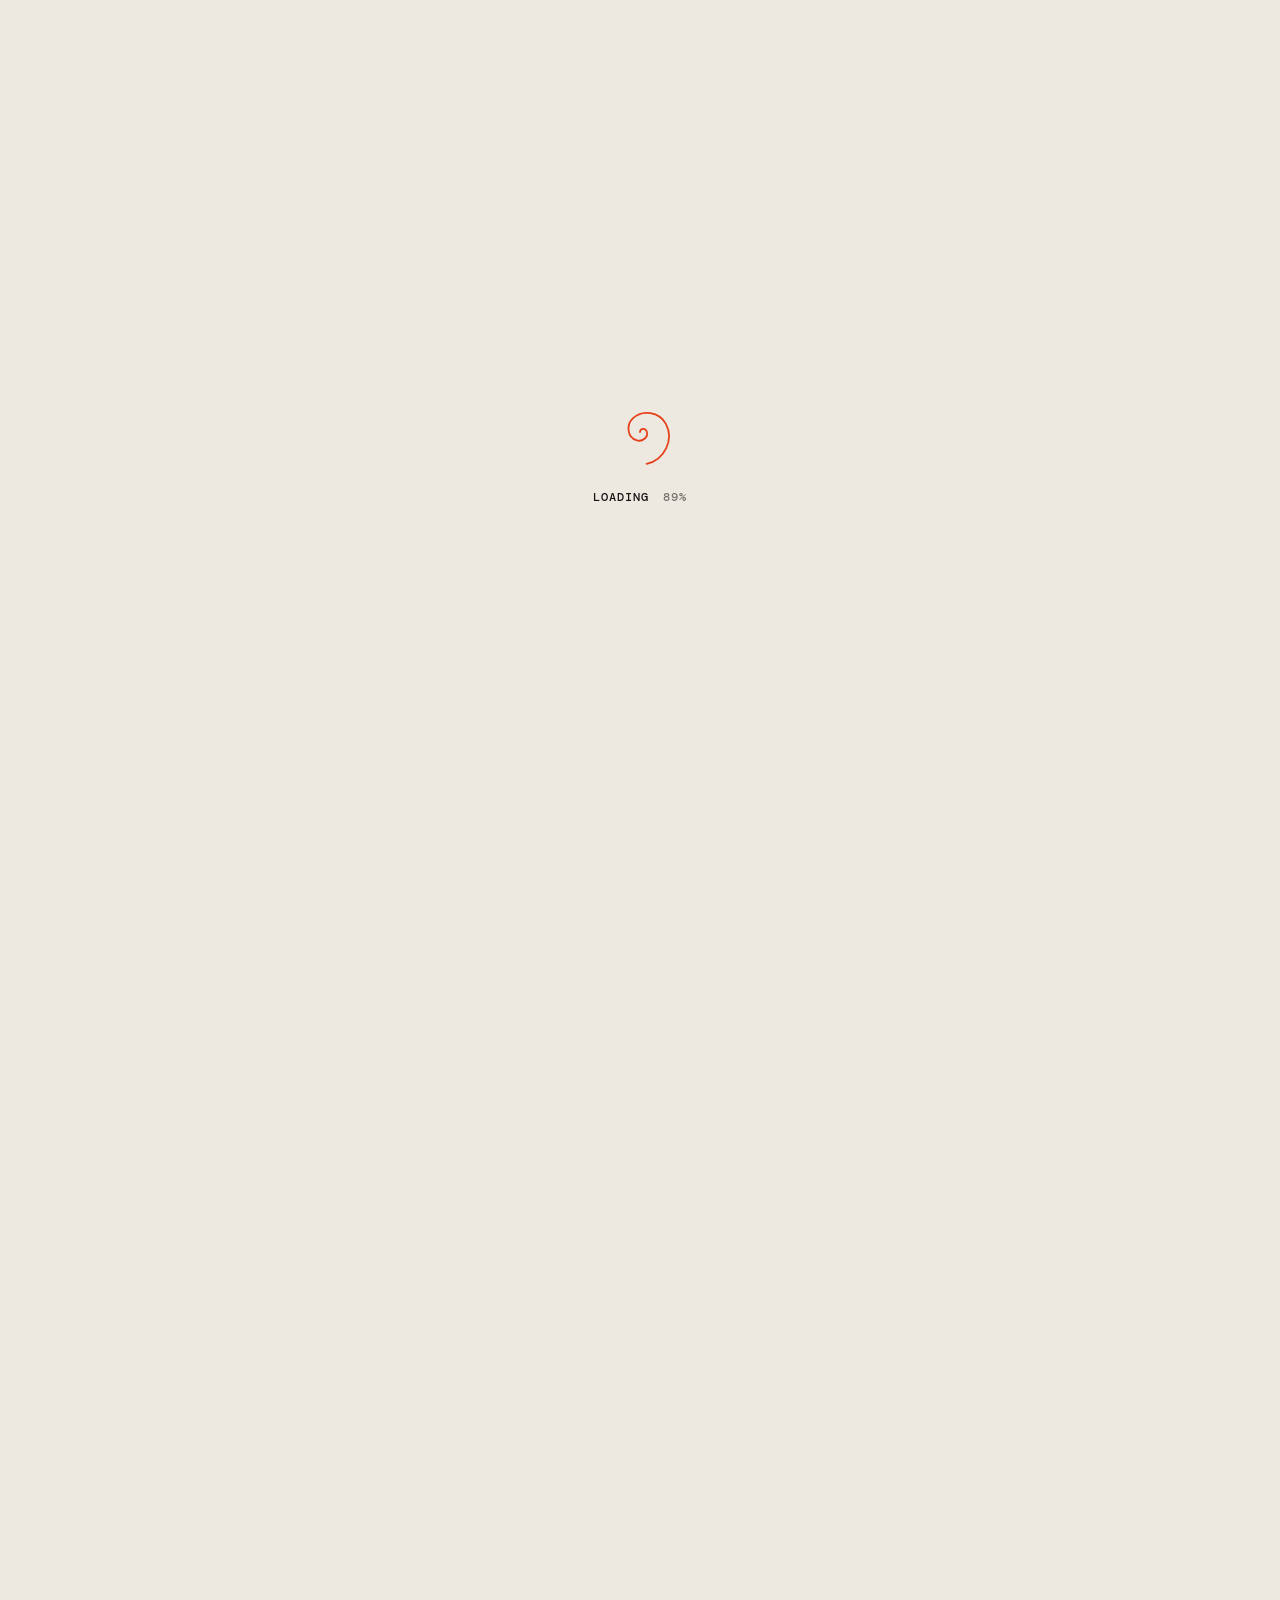
==== commit 4958382a: "Never leave the loader up if the page loads at zero size Co-Authored-By: Claude Opus 5.5 <noreply@an" ====
--- a/index.html
+++ b/index.html
@@ -1374,6 +1374,7 @@
 function drawFinder(S, W, H, dpr, now) {
   const c = VF.ctx, r = S.vfRect, aid = S.aids;
   const x = r.x * dpr, y = r.y * dpr, w = r.w * dpr, h = r.h * dpr, rad = r.r * dpr;
+  if (w < 2 || h < 2 || W < 2 || H < 2) return; // nothing to draw into, e.g. loaded in a hidden frame
   c.save();
   // darkness closes in softly from the edges, and never has a hard rim
   if (S.tunnel > 0) {
@@ -1981,7 +1982,8 @@
   addEventListener('resize', resize);
   // walk the story once behind the spinner, so every shader and canvas is warm before you can scroll
   const stops = ['size', 'quote', 'section', 'dof1', 'point', 'eye', 'aids', 'fSplit1', 'bokeh', 'zTele', 'roll', 'expAp', 's4', 'spSlow', 'strokeB', 'cry', 'silver', 'roads2', 'neg', 'end'];
-  for (let i = 0; i < stops.length; i++) { const t = A(stops[i]); prevT = t; update(t, 0); await tick(.84 + .15 * i / stops.length); }
+  // warming up is only an optimisation: a failure here must never leave the spinner up
+  for (let i = 0; i < stops.length; i++) { const t = A(stops[i]); prevT = t; try { update(t, 0); } catch (e) { console.warn(e); } await tick(.84 + .15 * i / stops.length); }
   shotAt = flashAt = eyeStart = null; prevT = 0; G.notch = G.stopIdx = undefined;
   update(0, 0);
   const m = /t=([\d.]+)/.exec(location.hash);
